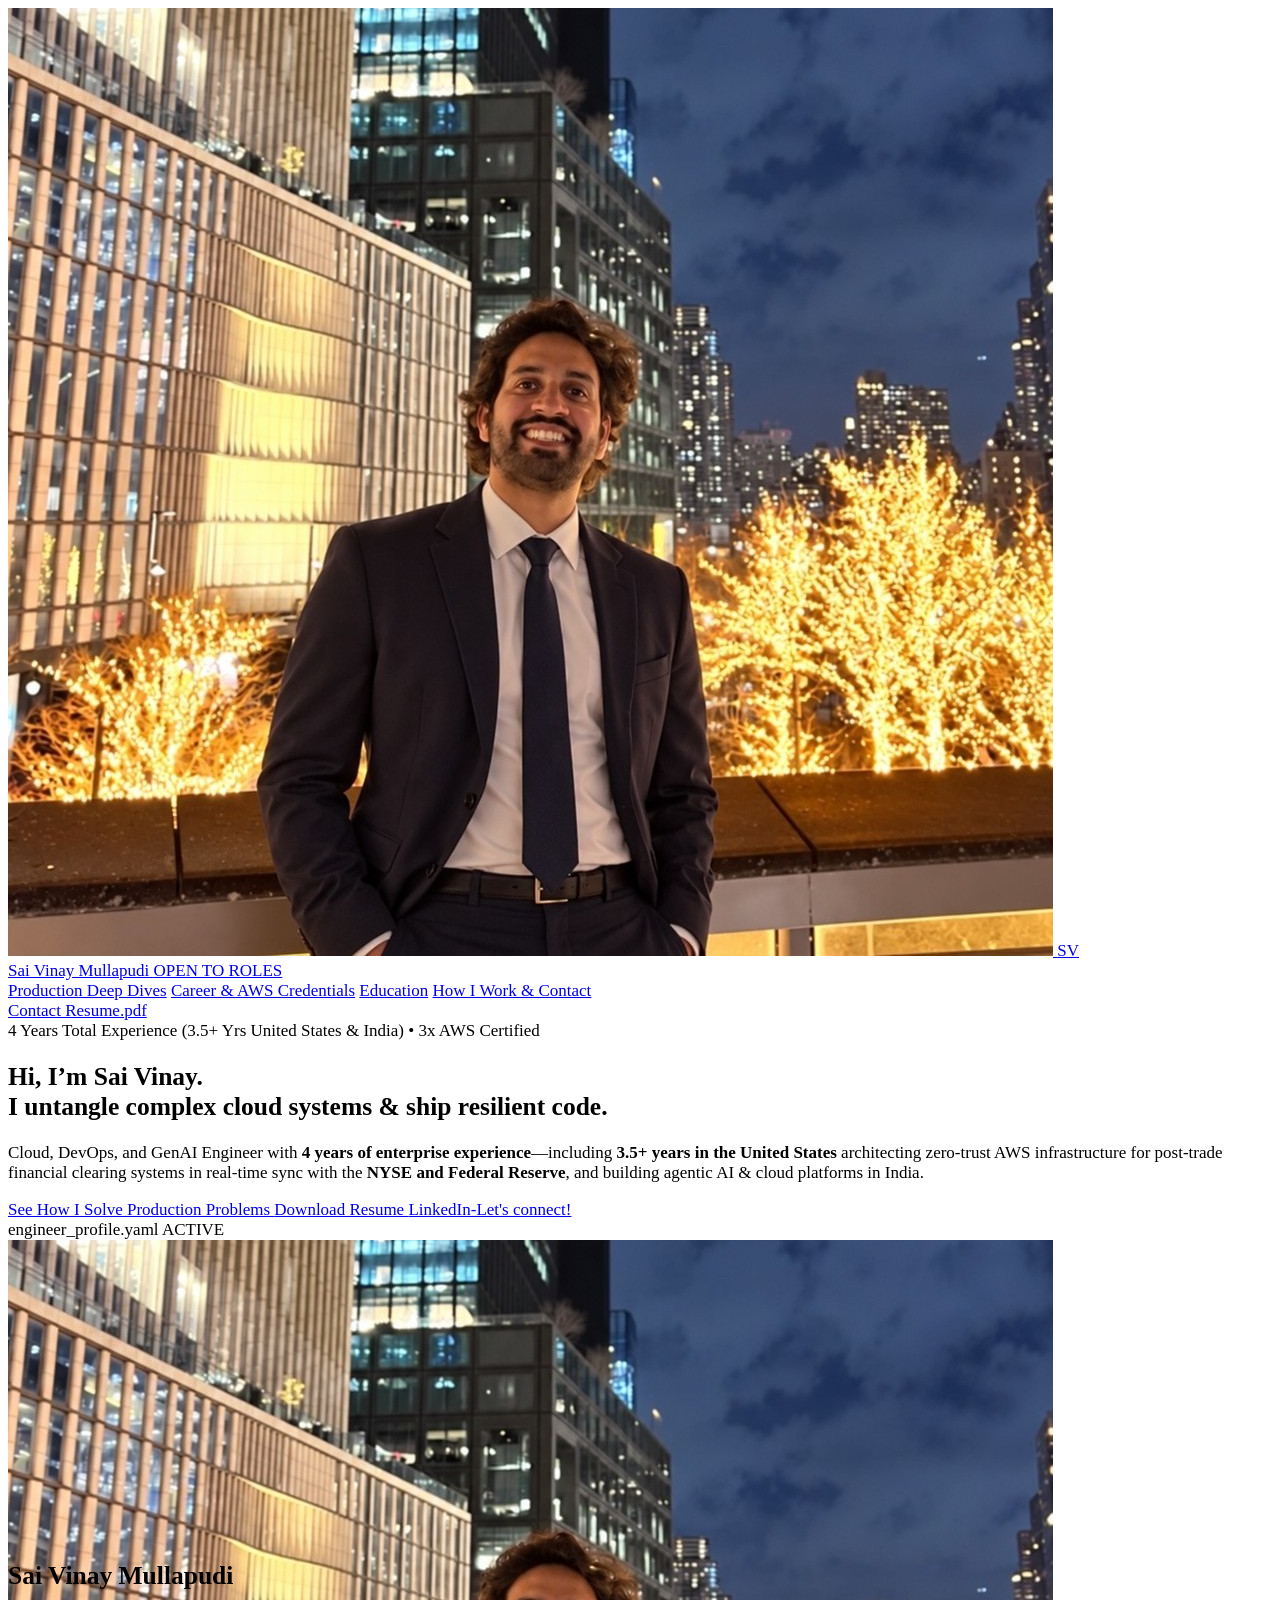
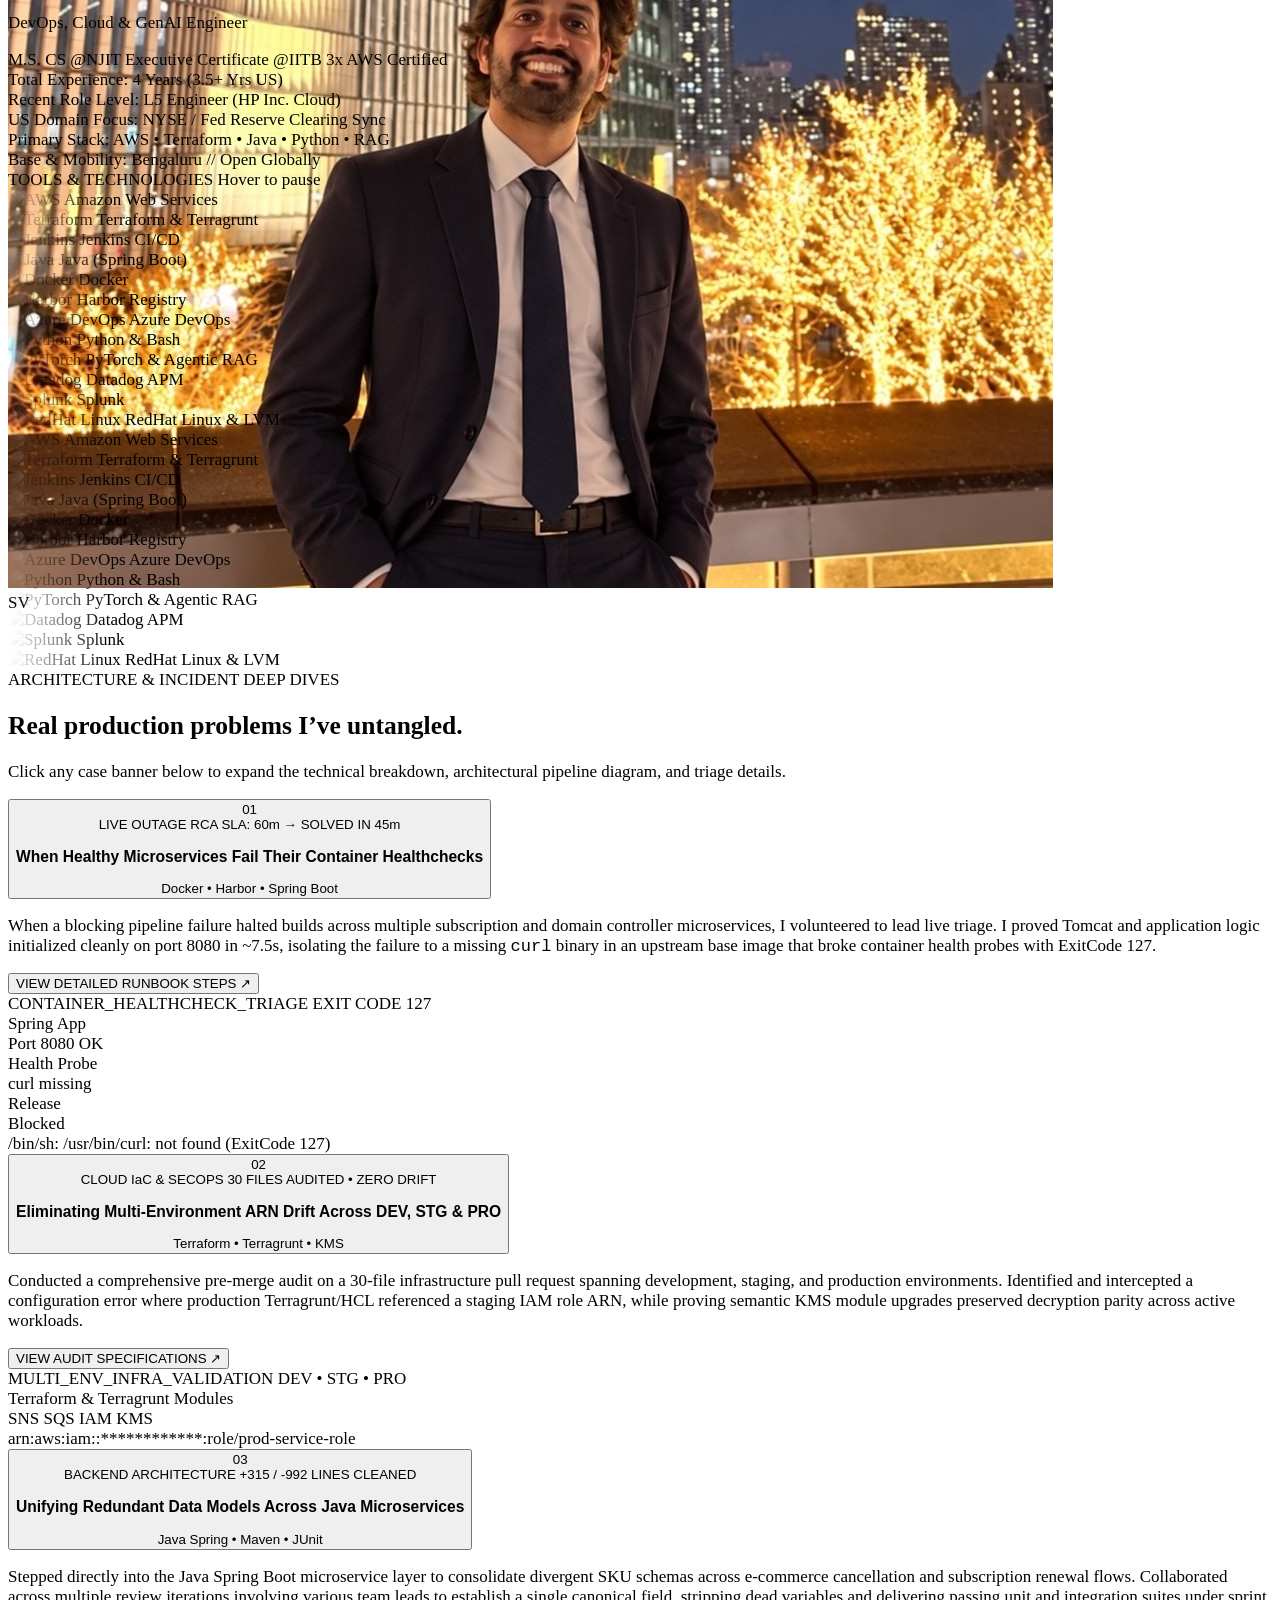
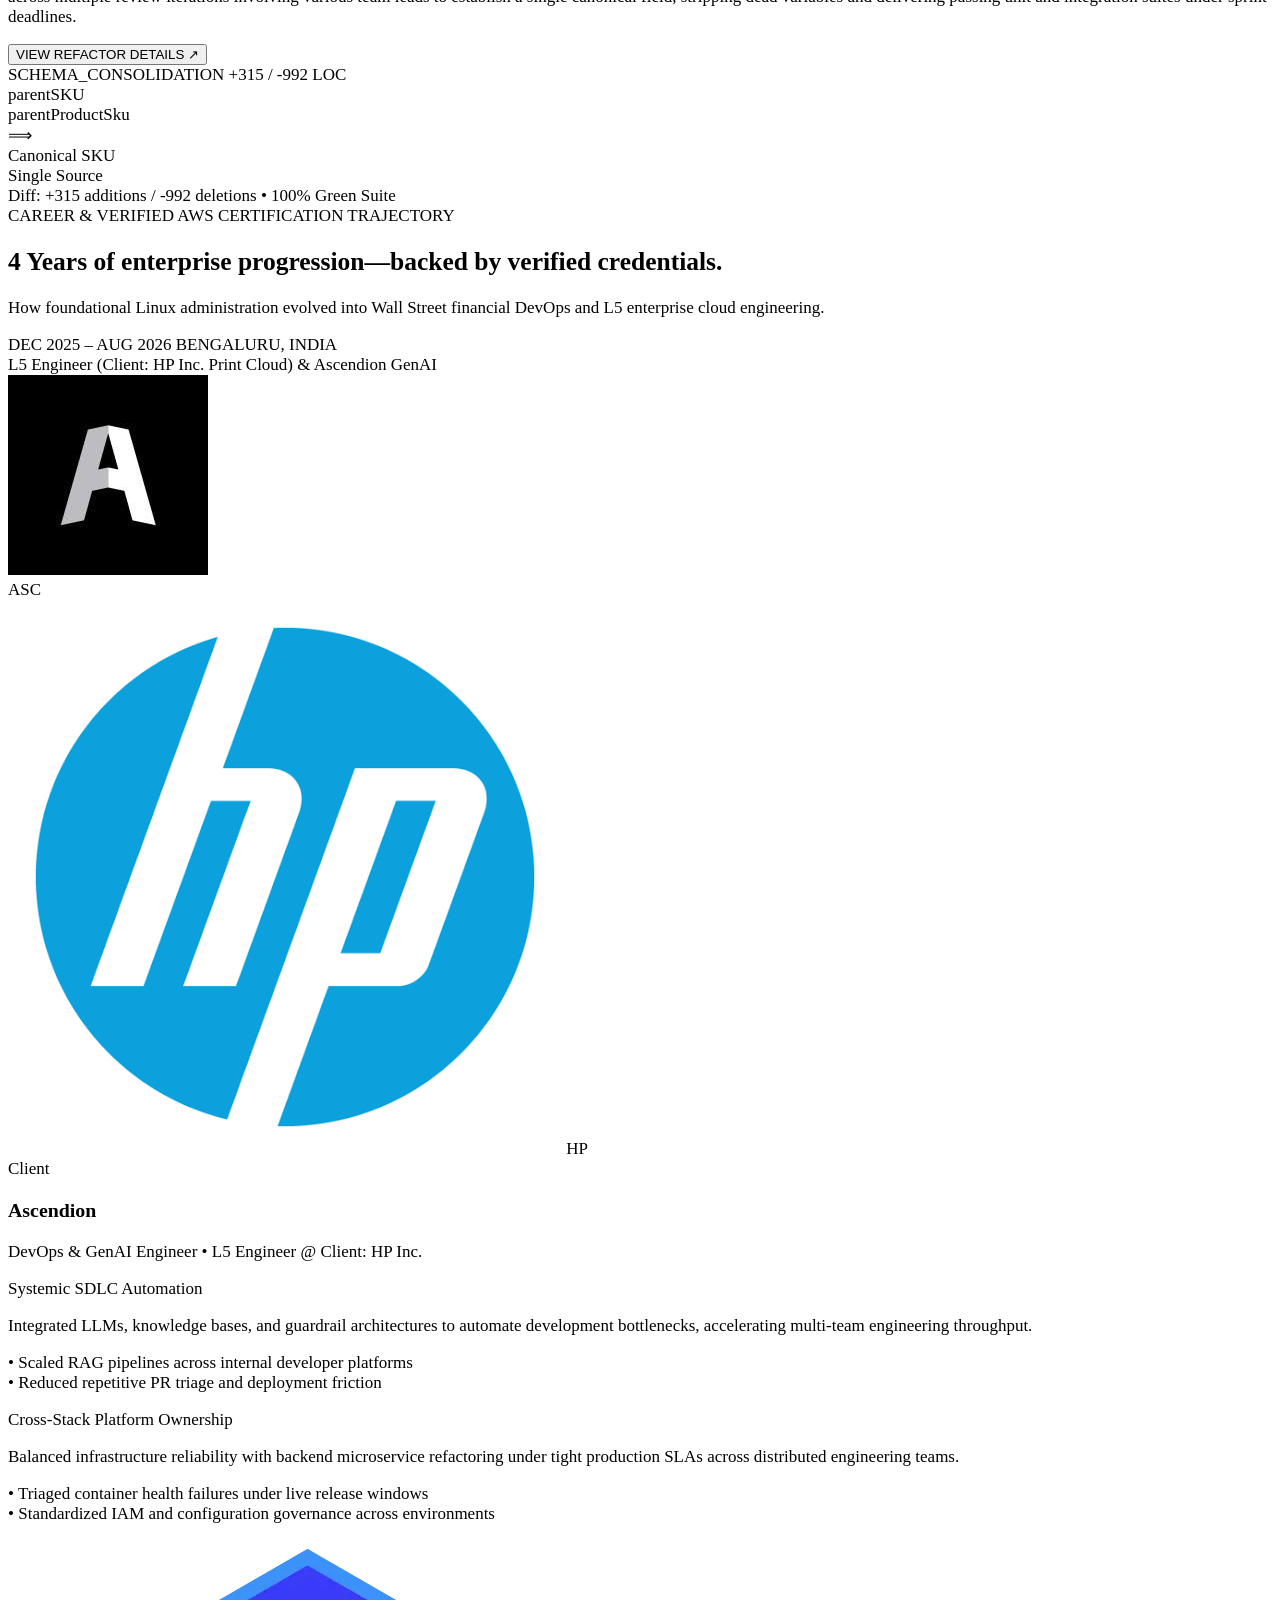
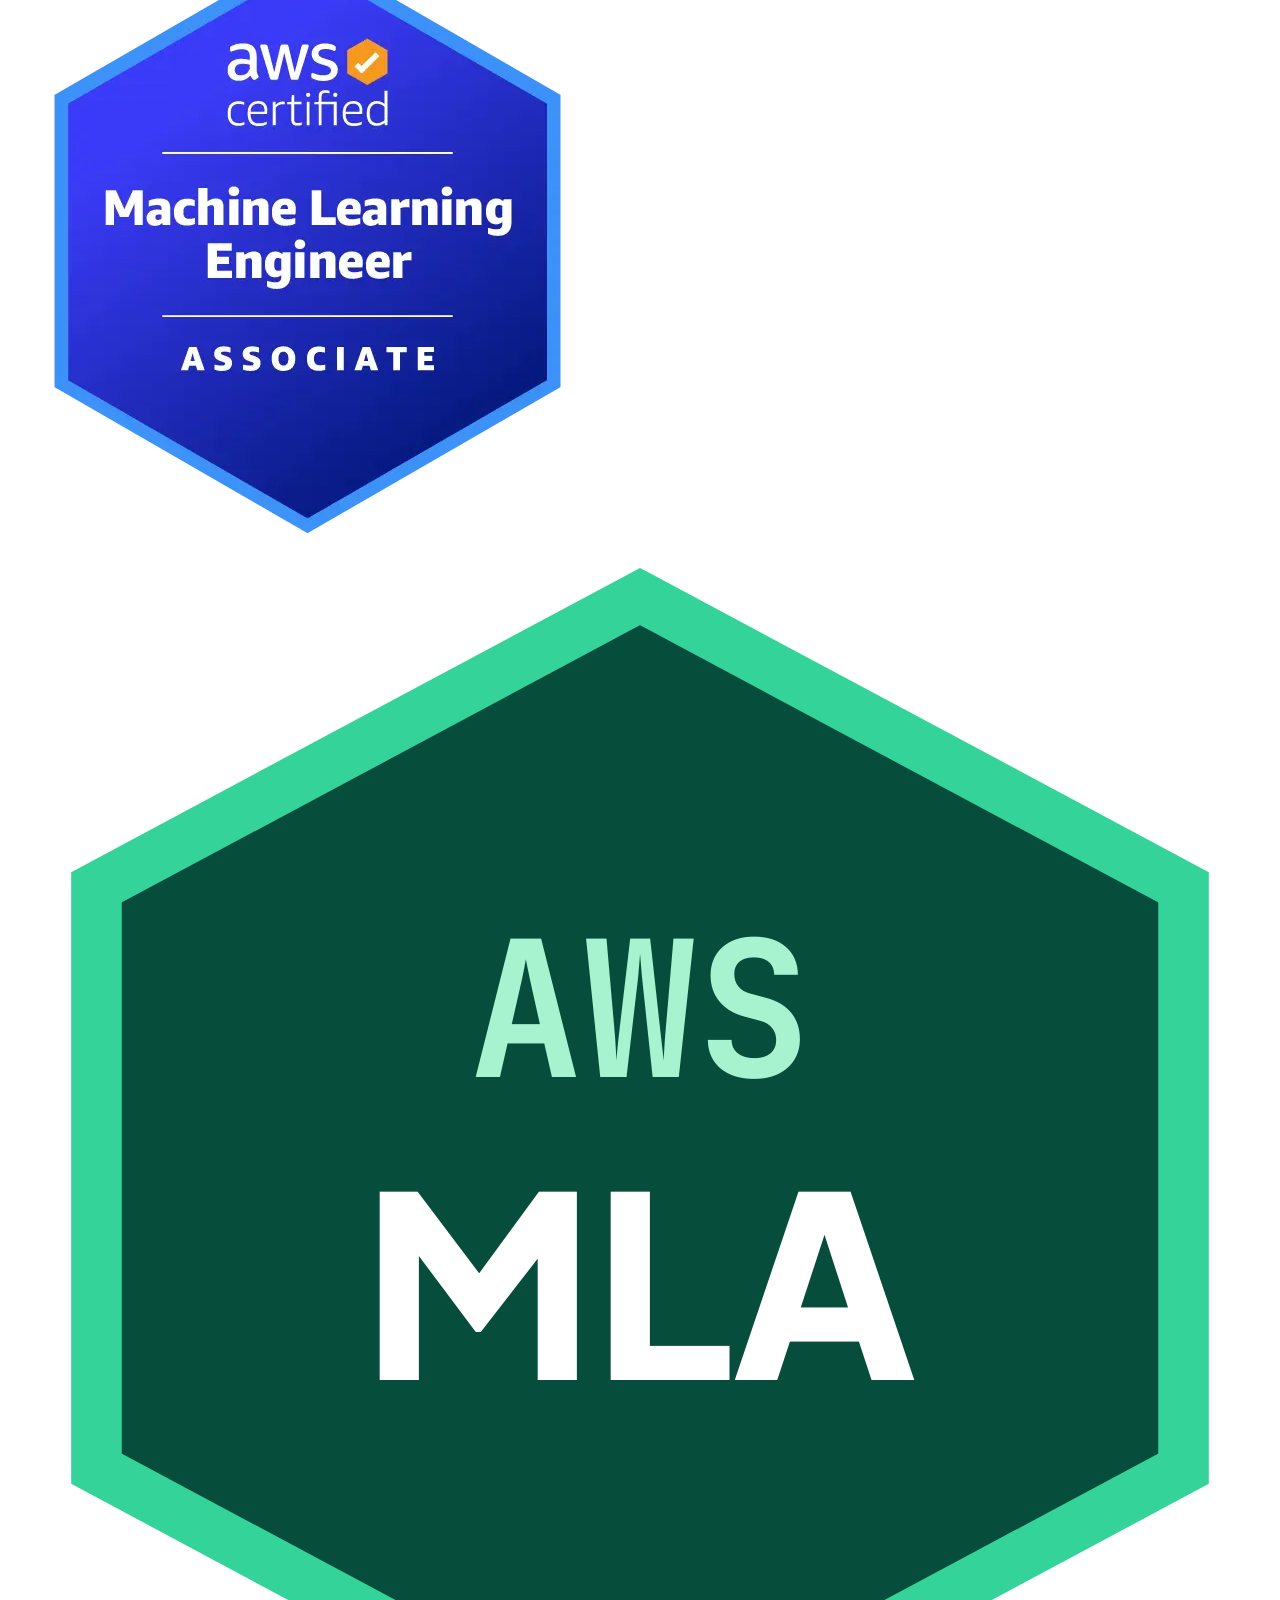
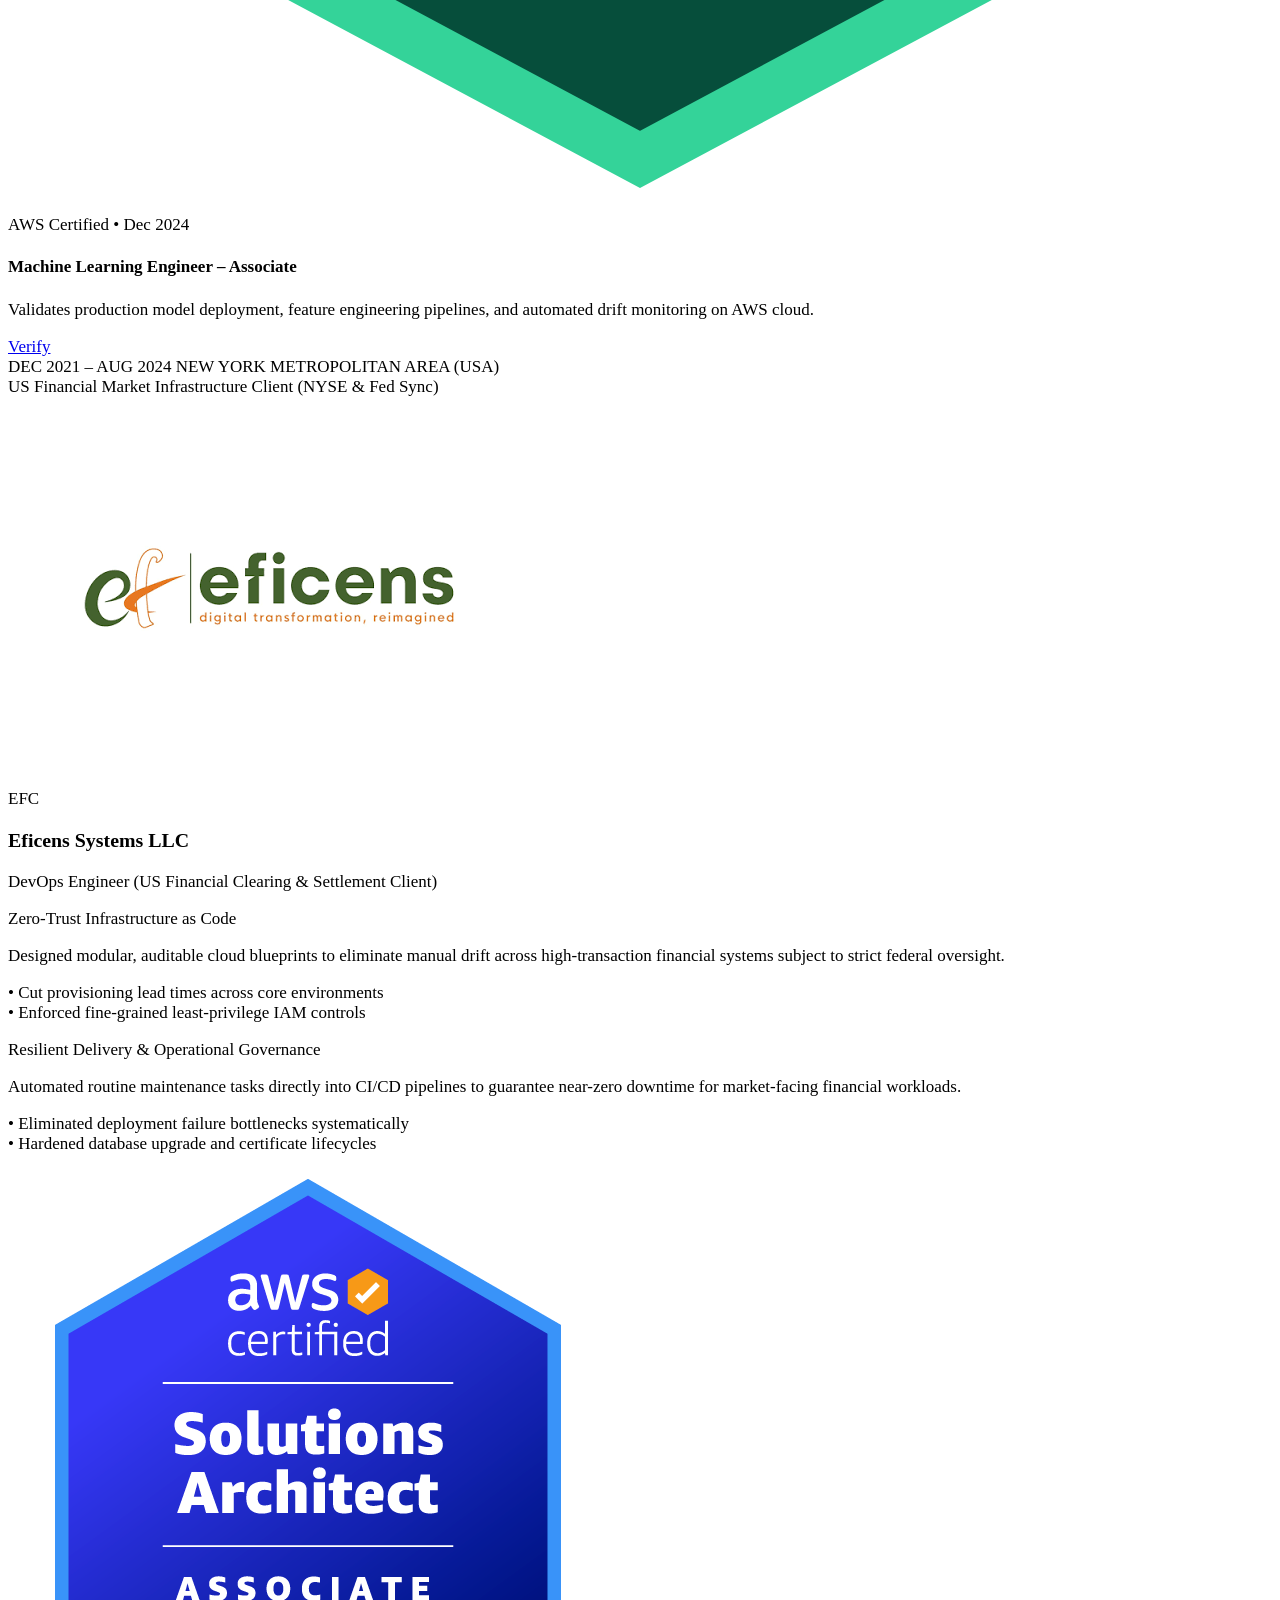
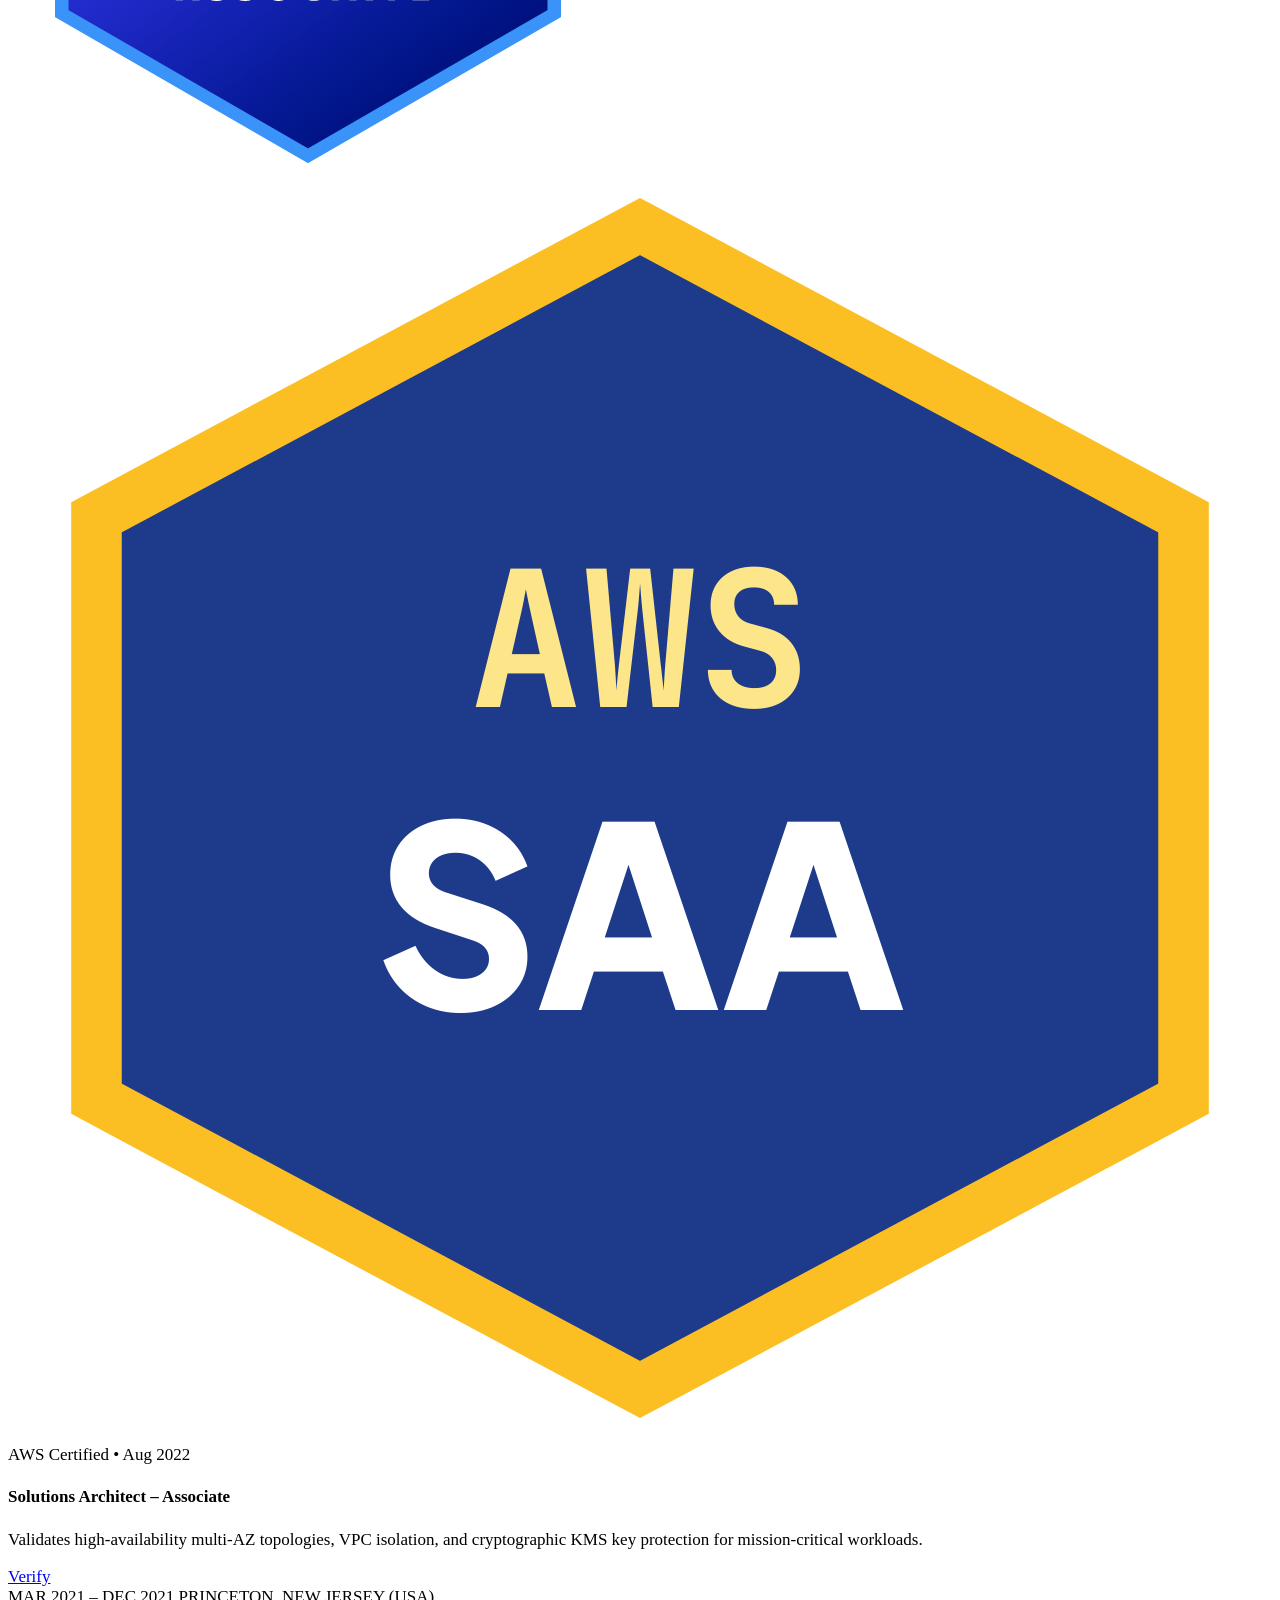
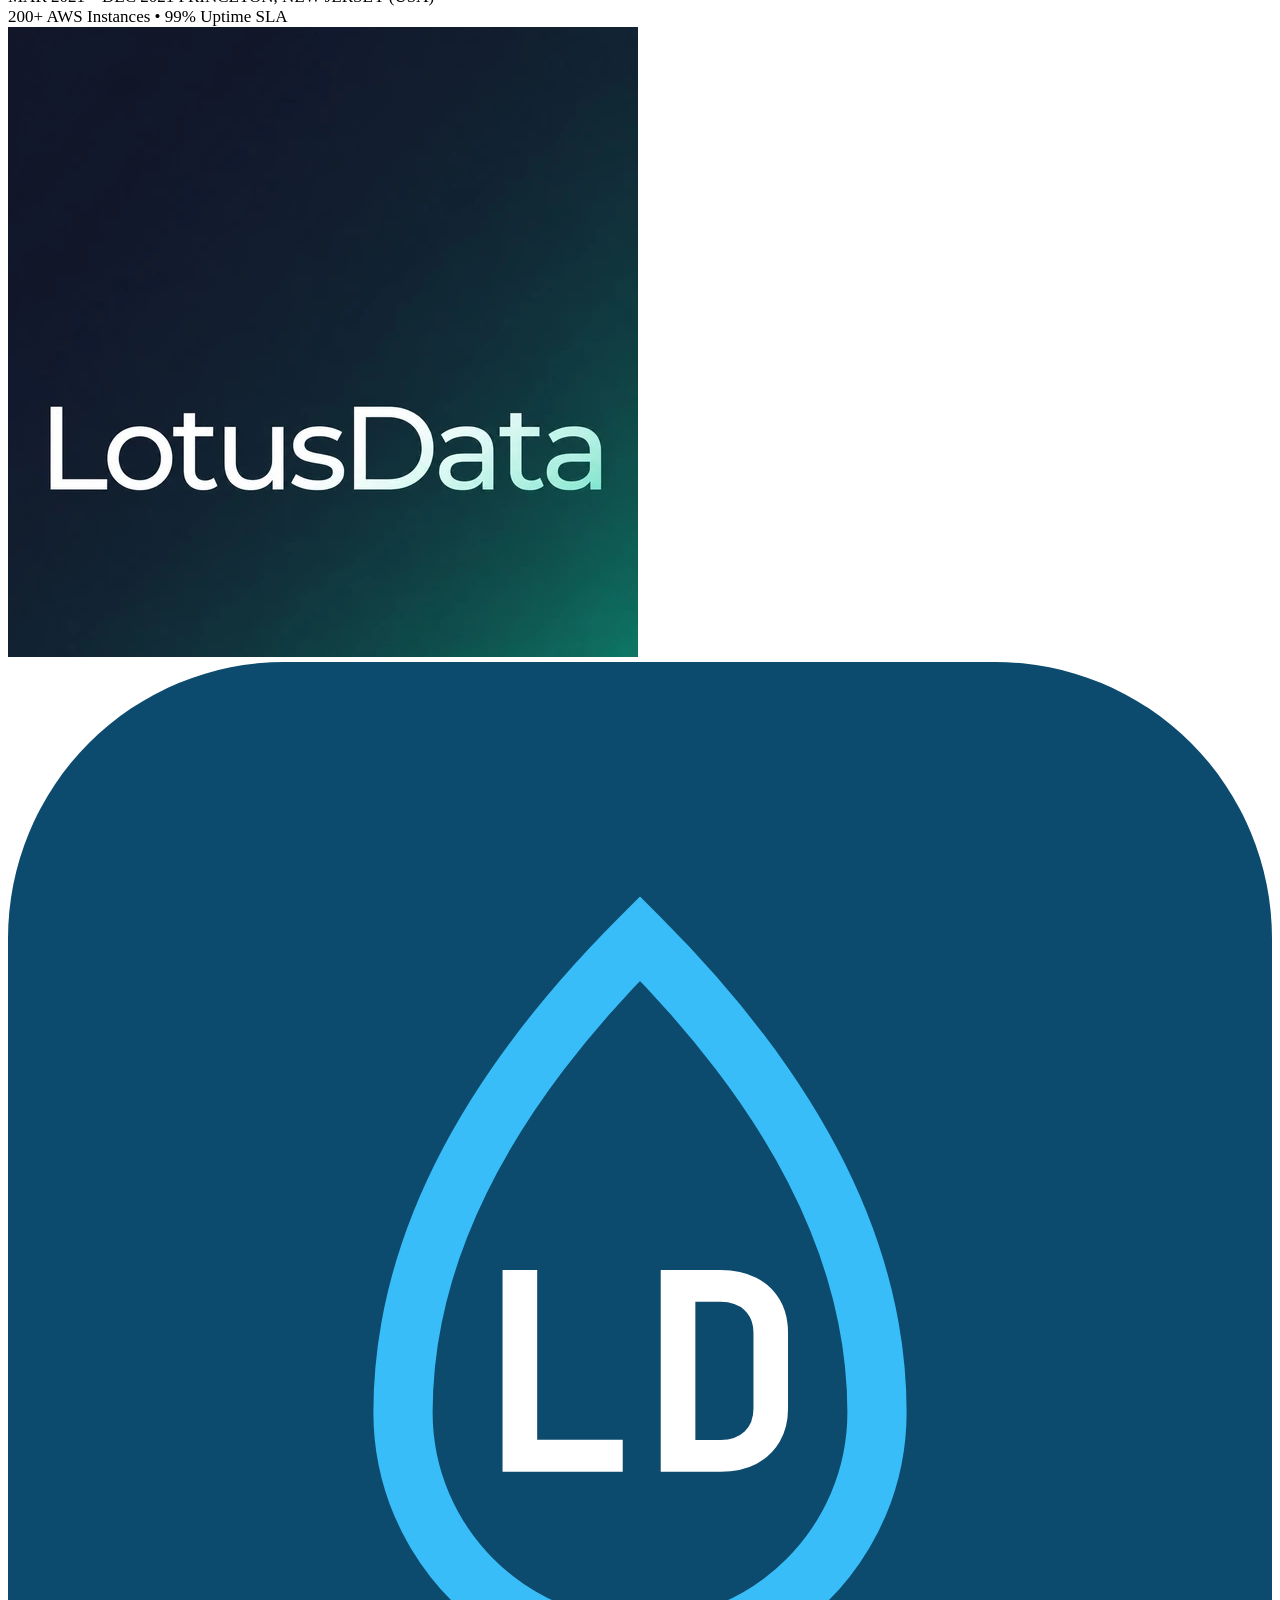
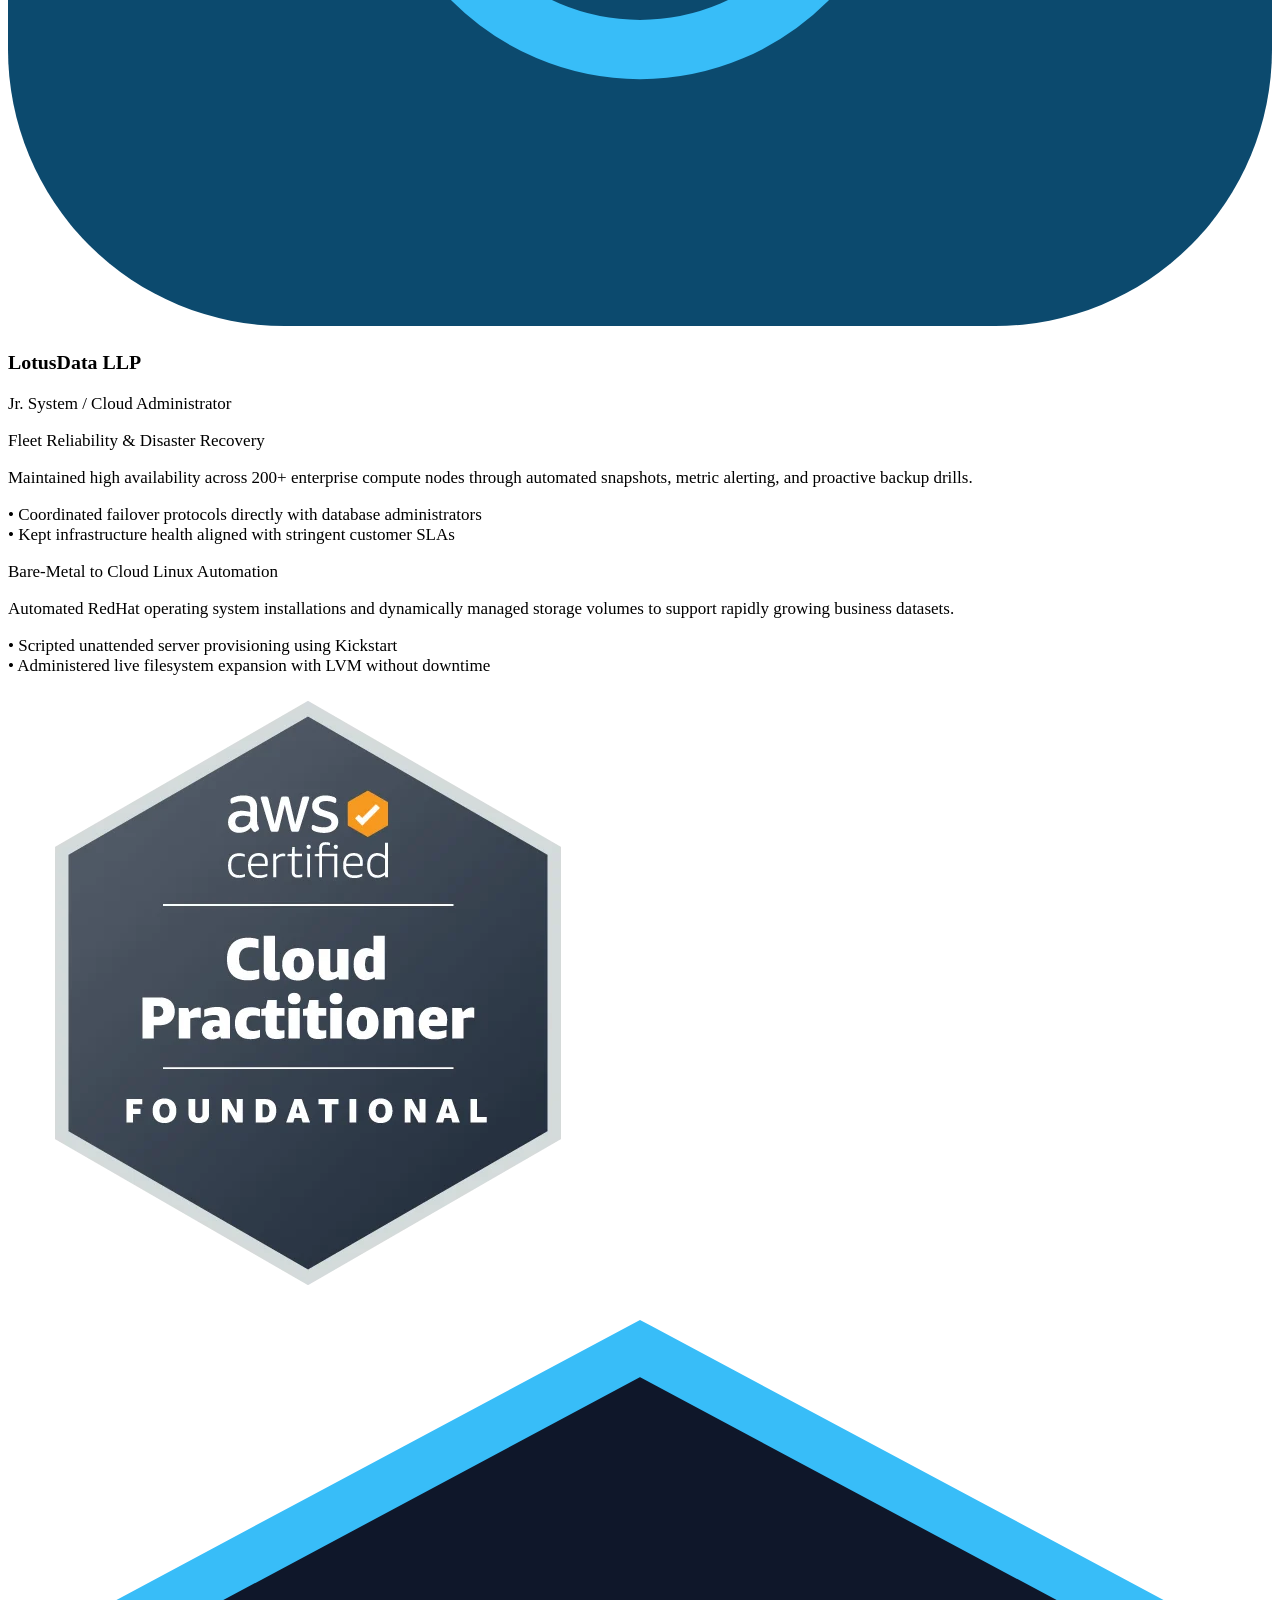
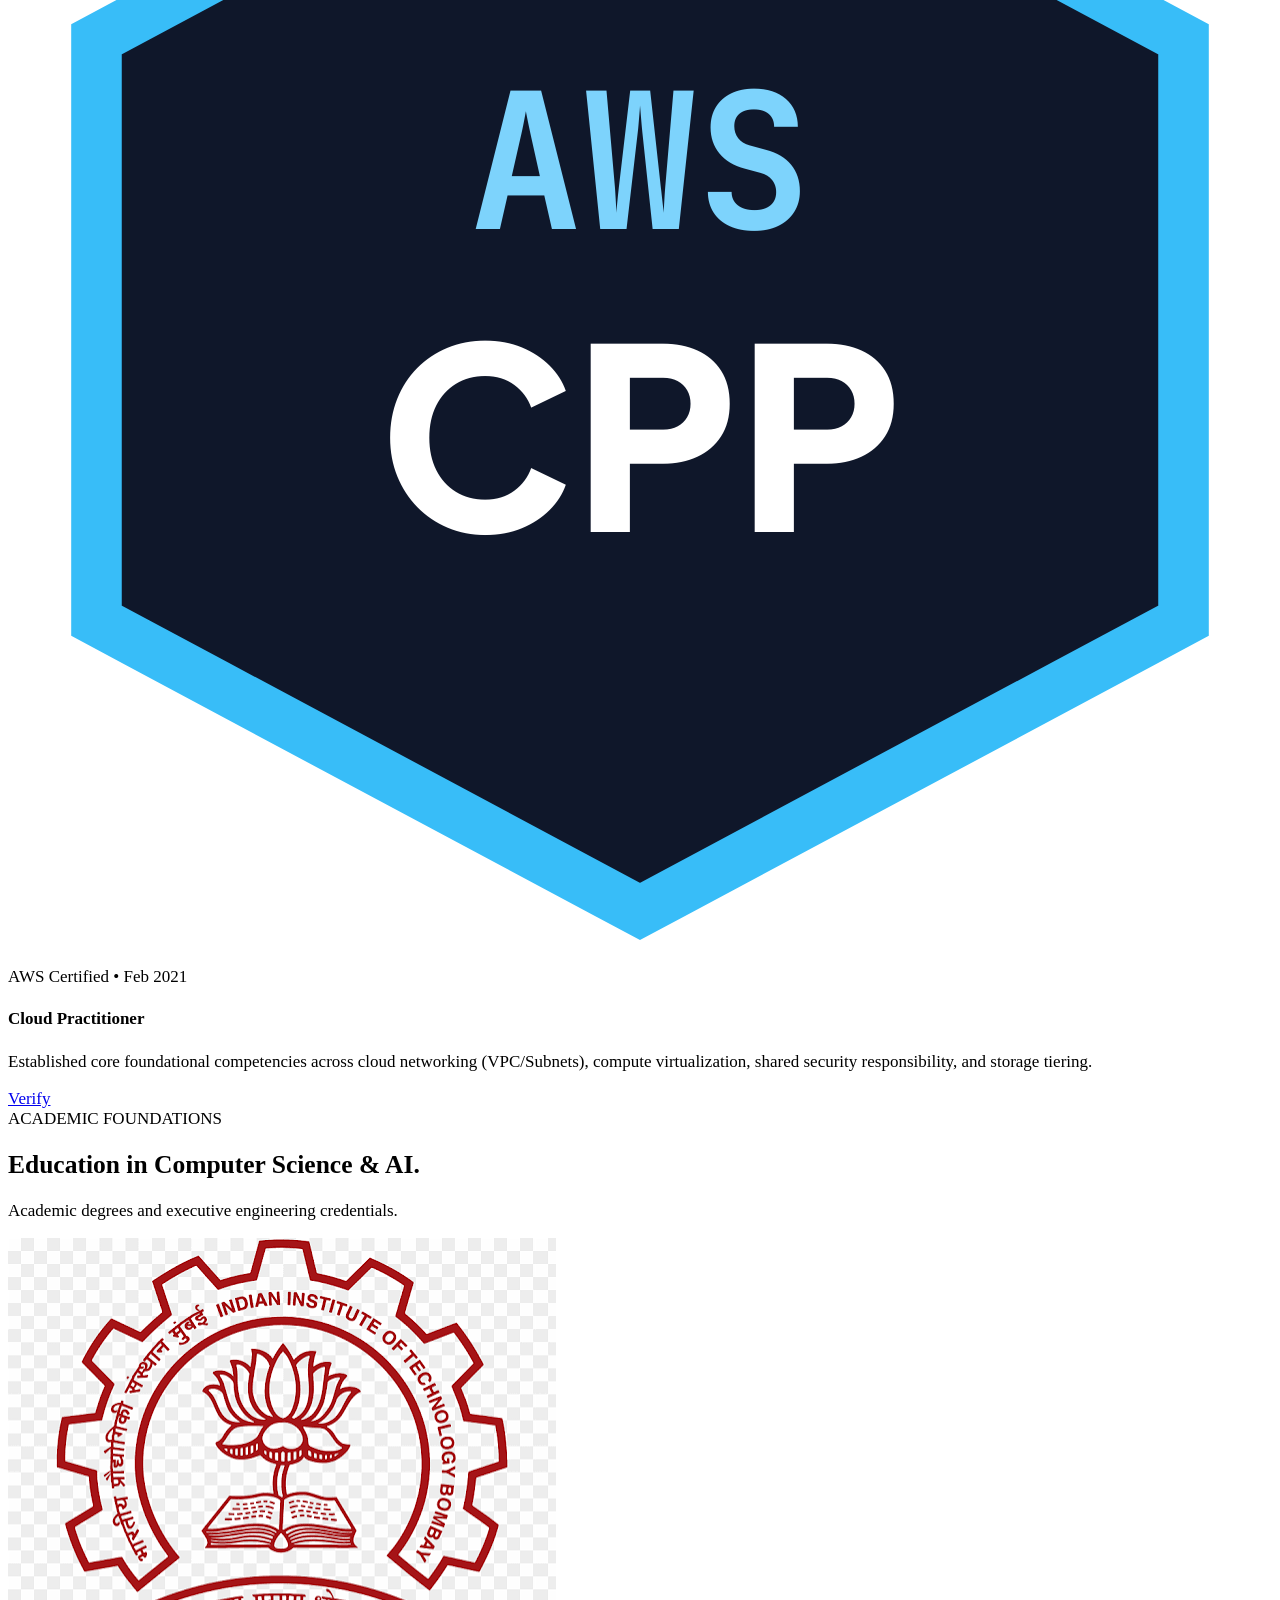
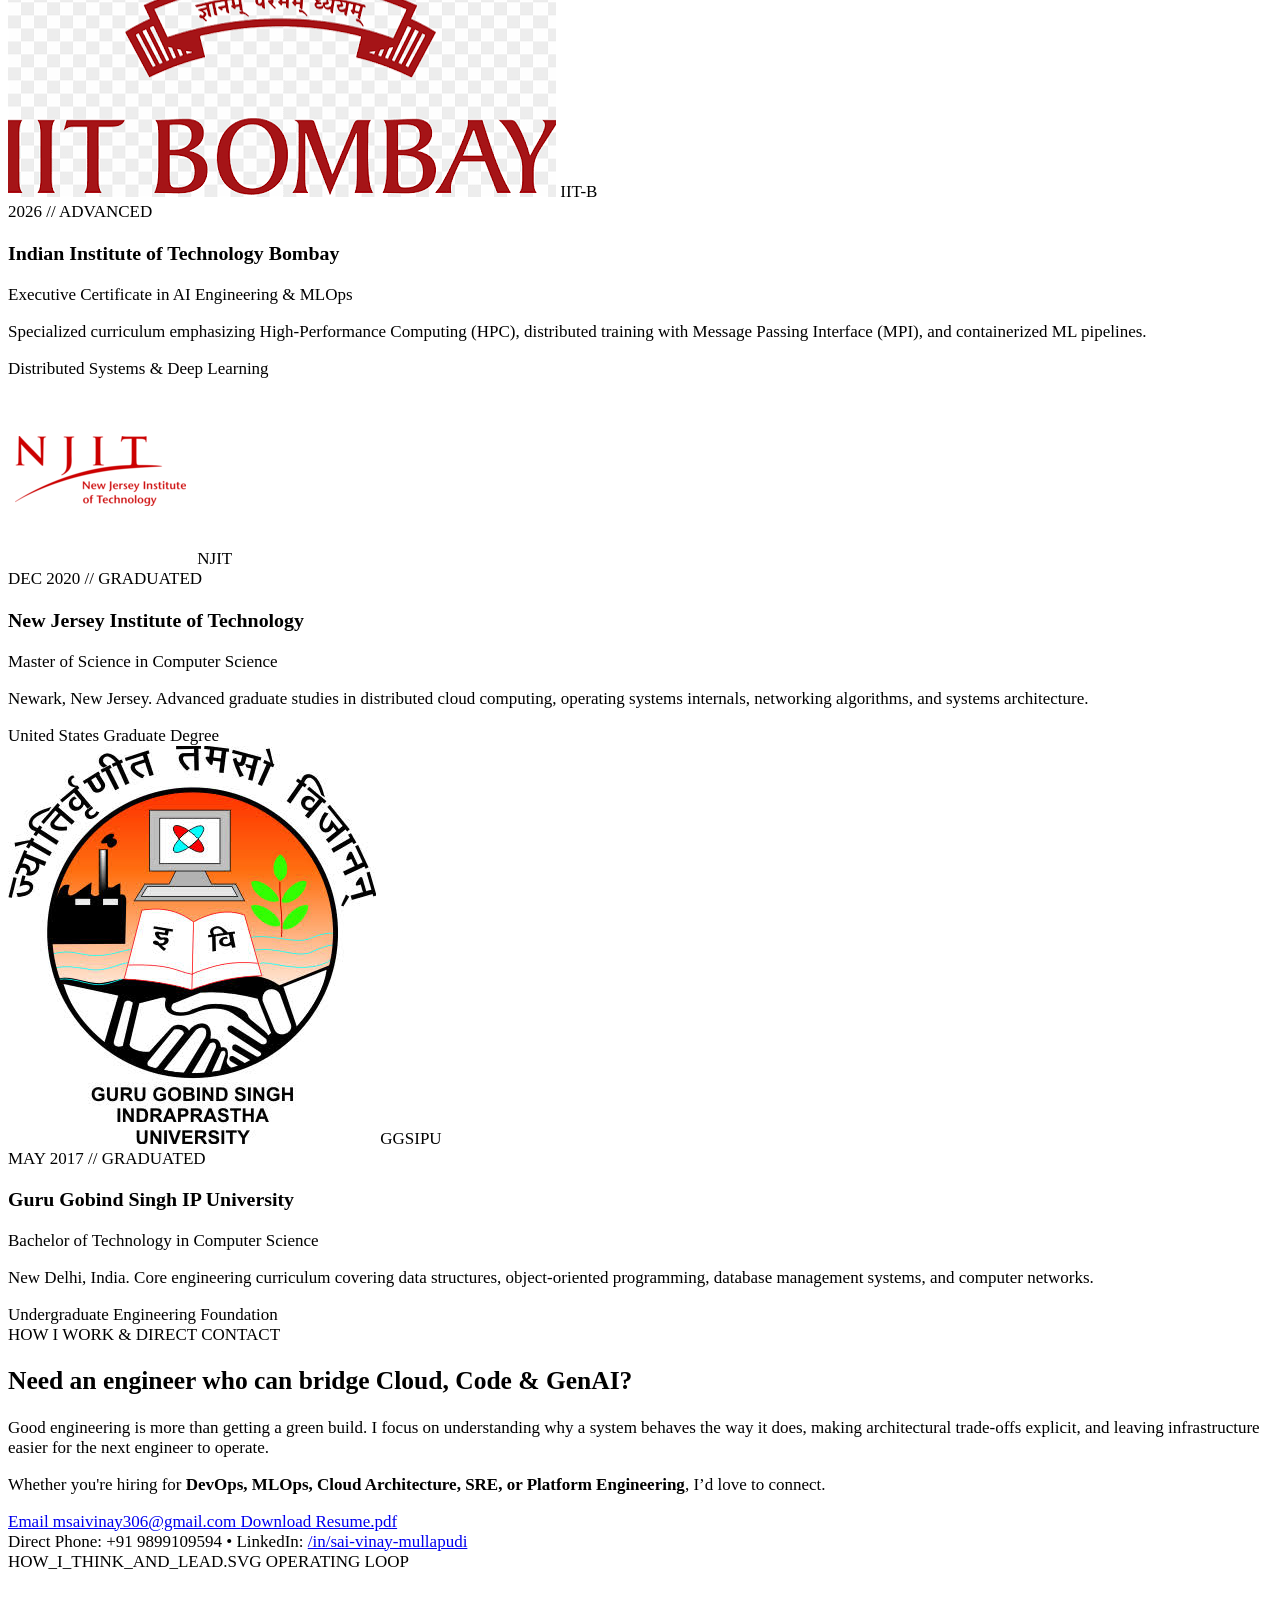
==== index.html @ c1c5177d "minor changes" ====
<!DOCTYPE html>
<html lang="en" class="scroll-smooth">
<head>
  <meta charset="UTF-8">
  <meta name="viewport" content="width=device-width, initial-scale=1.0">
  <title>Sai Vinay Mullapudi | Cloud, DevOps & GenAI Engineer</title>
  <meta name="description" content="Portfolio of Sai Vinay Mullapudi — 4 Years Enterprise Experience (3.5+ Yrs US & India) across Cloud Architecture, DevOps, Java Microservices, and Agentic GenAI.">
  
  <!-- Tailwind CSS CDN -->
  <script src="https://cdn.tailwindcss.com"></script>
  <!-- Google Fonts: Plus Jakarta Sans & JetBrains Mono -->
  <link rel="preconnect" href="https://fonts.googleapis.com">
  <link rel="preconnect" href="https://fonts.gstatic.com" crossorigin>
  <link href="https://fonts.googleapis.com/css2?family=JetBrains+Mono:wght@400;500;600;700&family=Plus+Jakarta+Sans:wght@400;500;600;700;800&display=swap" rel="stylesheet">
  <!-- Lucide Icons -->
  <script src="https://unpkg.com/lucide@latest"></script>

  <script>
    tailwind.config = {
      darkMode: 'class',
      theme: {
        extend: {
          colors: {
            carbon: {
              950: '#06080e',
              900: '#0a0e17',
              850: '#101624',
              800: '#161f33',
              700: '#222f49',
              600: '#314161'
            },
            amber: {
              400: '#fbbf24',
              500: '#f59e0b',
              600: '#d97706'
            }
          },
          fontFamily: {
            sans: ['Plus Jakarta Sans', 'system-ui', 'sans-serif'],
            mono: ['JetBrains Mono', 'monospace'],
          },
          animation: {
            'marquee': 'marquee 42s linear infinite',
            'pulse-subtle': 'pulse 3s cubic-bezier(0.4, 0, 0.6, 1) infinite',
          },
          keyframes: {
            marquee: {
              '0%': { transform: 'translateX(0%)' },
              '100%': { transform: 'translateX(-50%)' },
            }
          }
        }
      }
    }

    // Smart Asset Resolver: Tries multiple extensions & folders in assets/ automatically
    function resolveAsset(imgEl, baseName) {
      const candidates = [
        `assets/${baseName}.png`,
        `assets/${baseName}.jpg`,
        `assets/${baseName}.jpeg`,
        `assets/${baseName}.webp`,
        `assets/${baseName}.svg`,
        `assets/logos/${baseName}.png`,
        `assets/logos/${baseName}.jpg`,
        `assets/logos/${baseName}.jpeg`,
        `assets/logos/${baseName}.webp`,
        `assets/logos/${baseName}.svg`,
        `assets/badges/${baseName}.png`,
        `assets/badges/${baseName}.jpg`,
        `assets/badges/${baseName}.jpeg`,
        `assets/badges/${baseName}.webp`,
        `assets/badges/${baseName}.svg`
      ];
      let idx = parseInt(imgEl.dataset.tryIdx || '0', 10);
      if (idx < candidates.length) {
        imgEl.dataset.tryIdx = String(idx + 1);
        imgEl.src = candidates[idx];
      } else {
        imgEl.style.display = 'none';
        if (imgEl.nextElementSibling) {
          imgEl.nextElementSibling.style.display = 'flex';
        }
      }
    }
  </script>

  <style>
    html {
      font-size: 17px;
    }
    
    .bg-grid-pattern {
      background-size: 36px 36px;
      background-image: 
        linear-gradient(to right, rgba(255, 255, 255, 0.03) 1px, transparent 1px),
        linear-gradient(to bottom, rgba(255, 255, 255, 0.03) 1px, transparent 1px);
    }
    
    .hero-glow {
      background: radial-gradient(circle at 50% 0%, rgba(245, 158, 11, 0.11) 0%, rgba(59, 130, 246, 0.06) 45%, transparent 70%);
    }

    .mask-marquee {
      mask-image: linear-gradient(to right, transparent, black 8%, black 92%, transparent);
      -webkit-mask-image: linear-gradient(to right, transparent, black 8%, black 92%, transparent);
    }

    .marquee-container:hover .marquee-track {
      animation-play-state: paused;
    }
  </style>
</head>

<body class="bg-carbon-900 text-slate-200 font-sans selection:bg-amber-500/20 selection:text-amber-400 min-h-screen relative overflow-x-hidden leading-relaxed">

  <!-- Ambient Grid & Lighting -->
  <div class="fixed inset-0 bg-grid-pattern pointer-events-none z-0"></div>
  <div class="fixed top-0 left-1/2 -translate-x-1/2 w-[1200px] h-[600px] hero-glow pointer-events-none z-0"></div>

  <!-- STICKY NAVIGATION -->
  <header class="sticky top-0 z-50 backdrop-blur-md bg-carbon-900/85 border-b border-carbon-700/70">
    <div class="max-w-7xl mx-auto px-4 sm:px-6 lg:px-8 h-20 flex items-center justify-between">
      
      <a href="#home" class="flex items-center gap-3.5 group">
        <div class="w-10 h-10 rounded-lg bg-carbon-800 border border-amber-500/50 overflow-hidden flex items-center justify-center text-amber-400 font-mono font-bold text-base group-hover:border-amber-400 transition-colors">
          <img src="assets/sai-vinay.png" alt="Sai Vinay Mullapudi" class="w-full h-full object-cover" onerror="resolveAsset(this, 'sai-vinay')">
          <span class="hidden items-center justify-center">SV</span>
        </div>
        <div class="flex flex-col">
          <span class="text-base font-bold tracking-tight text-white group-hover:text-amber-400 transition-colors">Sai Vinay Mullapudi</span>
          <span class="text-xs font-mono text-emerald-400 flex items-center gap-1.5">
            <span class="w-2 h-2 rounded-full bg-emerald-400 animate-pulse-subtle"></span>
             OPEN TO ROLES
          </span>
        </div>
      </a>

      <nav class="hidden lg:flex items-center gap-8 text-sm font-semibold text-slate-300">
        <a href="#case-studies" class="hover:text-amber-400 transition-colors">Production Deep Dives</a>
        <a href="#journey" class="hover:text-amber-400 transition-colors">Career &amp; AWS Credentials</a>
        <a href="#education" class="hover:text-amber-400 transition-colors">Education</a>
        <a href="#contact" class="hover:text-amber-400 transition-colors">How I Work &amp; Contact</a>
      </nav>

      <div class="flex items-center gap-3">
        <a href="mailto:msaivinay306@gmail.com" class="hidden sm:inline-flex items-center gap-2 px-4 py-2 rounded-lg text-sm font-mono bg-carbon-800 hover:bg-carbon-700 text-slate-200 border border-carbon-600 hover:border-amber-400 transition-all">
          <i data-lucide="mail" class="w-4 h-4 text-amber-400"></i>
          Contact
        </a>
        <a href="assets/Sai-Vinay-Mullapudi.pdf" target="_blank" rel="noopener noreferrer" download="Sai-Vinay-Mullapudi-Resume.pdf" class="inline-flex items-center gap-2 px-4 py-2 rounded-lg text-sm font-mono font-bold bg-amber-500 hover:bg-amber-400 text-carbon-950 transition-all shadow-[0_0_20px_rgba(245,158,11,0.25)]">
          <i data-lucide="file-down" class="w-4 h-4"></i>
          Resume.pdf
        </a>
      </div>
    </div>
  </header>

  <main id="home" class="relative z-10">

    <!-- HERO SECTION -->
    <section class="max-w-7xl mx-auto px-4 sm:px-6 lg:px-8 pt-14 pb-16 lg:pt-20 lg:pb-20">
      <div class="grid grid-cols-1 lg:grid-cols-12 gap-12 items-center">
        
        <div class="lg:col-span-7 space-y-6">
          <div class="inline-flex flex-wrap items-center gap-2 px-3.5 py-1.5 rounded-full bg-amber-500/10 border border-amber-500/30 text-amber-400 text-xs font-mono">
            <i data-lucide="globe-2" class="w-4 h-4"></i>
            4 Years Total Experience (3.5+ Yrs United States &amp; India) • 3x AWS Certified
          </div>

          <h1 class="text-4xl sm:text-5xl lg:text-6xl font-extrabold text-white tracking-tight leading-[1.12]">
            Hi, I’m Sai Vinay.<br>
            I untangle complex cloud systems &amp; <span class="text-amber-400">ship resilient code.</span>
          </h1>

          <p class="text-slate-300 text-lg leading-relaxed max-w-2xl">
            Cloud, DevOps, and GenAI Engineer with <strong class="text-white">4 years of enterprise experience</strong>—including <strong class="text-amber-300">3.5+ years in the United States</strong> architecting zero-trust AWS infrastructure for post-trade financial clearing systems in real-time sync with the <strong class="text-white">NYSE and Federal Reserve</strong>, and building agentic AI &amp; cloud platforms in India.
          </p>

          <div class="flex flex-wrap items-center gap-4 pt-3">
            <a href="#case-studies" class="px-6 py-3.5 rounded-xl text-base font-bold bg-amber-500 hover:bg-amber-400 text-carbon-950 flex items-center gap-2 transition-all shadow-[0_0_25px_rgba(245,158,11,0.3)]">
              See How I Solve Production Problems <i data-lucide="arrow-down-right" class="w-5 h-5"></i>
            </a>
            <a href="assets/Sai-Vinay-Mullapudi.pdf" target="_blank" rel="noopener noreferrer" download="Sai-Vinay-Mullapudi-Resume.pdf" class="px-5 py-3.5 rounded-xl text-base font-mono bg-carbon-850 hover:bg-carbon-800 text-white border border-amber-500/40 flex items-center gap-2 transition-colors">
              <i data-lucide="file-text" class="w-4 h-4 text-amber-400"></i> Download Resume
            </a>
            <a href="https://linkedin.com/in/sai-vinay-mullapudi" target="_blank" rel="noopener noreferrer" class="px-4 py-3.5 rounded-xl text-base font-mono bg-carbon-850 hover:bg-carbon-800 text-slate-200 border border-carbon-700 flex items-center gap-2 transition-colors">
              <i data-lucide="linkedin" class="w-4 h-4 text-amber-400"></i> LinkedIn-Let's connect!
            </a>
          </div>
        </div>

        <!-- Engineer Telemetry & 100px x 100px Photo Card -->
        <div class="lg:col-span-5">
          <div class="rounded-2xl bg-carbon-850 border border-carbon-700 shadow-2xl overflow-hidden">
            <div class="bg-carbon-800 px-5 py-3 border-b border-carbon-700 flex items-center justify-between">
              <div class="flex items-center gap-2">
                <span class="w-3 h-3 rounded-full bg-red-500/80"></span>
                <span class="w-3 h-3 rounded-full bg-amber-500/80"></span>
                <span class="w-3 h-3 rounded-full bg-emerald-500/80"></span>
              </div>
              <span class="font-mono text-xs text-slate-400">engineer_profile.yaml</span>
              <span class="font-mono text-xs text-emerald-400">ACTIVE</span>
            </div>

            <div class="p-6 space-y-5">
              <!-- Exact 100px x 100px Portrait Photo (sai-vinay from assets) -->
              <div class="flex flex-col sm:flex-row items-center gap-4 pb-5 border-b border-carbon-700/80 text-center sm:text-left">
                <div style="width: 300px; height: 300px;" class="w-[300px] h-[300px] rounded-2xl bg-carbon-800 border-2 border-amber-500/60 overflow-hidden shrink-0 flex items-center justify-center shadow-xl">
                  <img src="assets/sai-vinay.png" alt="Sai Vinay Mullapudi" class="w-full h-full object-cover" onerror="resolveAsset(this, 'sai-vinay')">
                  <div class="hidden w-full h-full bg-gradient-to-br from-amber-500/20 to-blue-500/20 items-center justify-center font-mono font-bold text-2xl text-amber-400">
                    SV
                  </div>
                </div>
                <div class="space-y-1.5">
                  <h2 class="text-2xl font-extrabold text-white">Sai Vinay Mullapudi</h2>
                  <p class="text-sm text-amber-400 font-mono font-semibold">DevOps, Cloud &amp; GenAI Engineer</p>
                  <div class="flex flex-wrap justify-center sm:justify-start items-center gap-1.5 pt-1 text-[11px] font-mono text-slate-300">
                    <span class="px-2 py-0.5 rounded bg-carbon-800 border border-carbon-600">M.S. CS @NJIT</span>
                    <span class="px-2 py-0.5 rounded bg-amber-500/15 border border-amber-500/30 text-amber-300">Executive Certificate @IITB</span>
                    <span class="px-2 py-0.5 rounded bg-emerald-500/15 border border-emerald-500/30 text-emerald-300">3x AWS Certified</span>
                  </div>
                </div>
              </div>

              <!-- Telemetry Rows -->
              <div class="space-y-2 font-mono text-[11.5px]">
                <div class="flex justify-between py-1 border-b border-carbon-800">
                  <span class="text-slate-400">Total Experience:</span>
                  <span class="text-white font-semibold">4 Years (3.5+ Yrs US)</span>
                </div>
                <div class="flex justify-between py-1 border-b border-carbon-800">
                  <span class="text-slate-400">Recent Role Level:</span>
                  <span class="text-amber-400 font-semibold">L5 Engineer (HP Inc. Cloud)</span>
                </div>
                <div class="flex justify-between py-1 border-b border-carbon-800">
                  <span class="text-slate-400">US Domain Focus:</span>
                  <span class="text-white">NYSE / Fed Reserve Clearing Sync</span>
                </div>
                <div class="flex justify-between py-1 border-b border-carbon-800">
                  <span class="text-slate-400">Primary Stack:</span>
                  <span class="text-emerald-400">AWS • Terraform • Java • Python • RAG</span>
                </div>
                <div class="flex justify-between py-0.5">
                  <span class="text-slate-400">Base &amp; Mobility:</span>
                  <span class="text-white">Bengaluru // Open Globally</span>
                </div>
              </div>
            </div>
          </div>
        </div>

      </div>
    </section>

    <!-- TECH STACK MARQUEE -->
    <section id="stack" class="py-8 bg-carbon-950/80 border-y border-carbon-700/70 overflow-hidden">
      <div class="max-w-7xl mx-auto px-4 mb-4 flex items-center justify-between">
        <span class="text-xs font-mono uppercase tracking-widest text-slate-400">
           TOOLS &amp; TECHNOLOGIES
        </span>
        <span class="text-xs font-mono text-slate-500 hidden sm:inline">Hover to pause</span>
      </div>

      <div class="marquee-container mask-marquee w-full overflow-hidden">
        <div class="marquee-track flex gap-4 whitespace-nowrap animate-marquee w-max">
          
          <!-- Track 1 (12 Distinct Individual Tool Pills) -->
          <div class="flex items-center gap-4">
            <div class="flex items-center gap-3 px-4 py-2.5 rounded-xl bg-carbon-850 border border-carbon-700 text-sm font-semibold text-slate-200">
              <img src="assets/logos/aws.svg" onerror="this.onerror=null;this.src='https://cdn.jsdelivr.net/gh/devicons/devicon@latest/icons/amazonwebservices/amazonwebservices-plain-wordmark.svg'" alt="AWS" class="w-6 h-6 object-contain">
              Amazon Web Services
            </div>

            <div class="flex items-center gap-3 px-4 py-2.5 rounded-xl bg-carbon-850 border border-carbon-700 text-sm font-semibold text-slate-200">
              <img src="assets/logos/terraform.svg" onerror="this.onerror=null;this.src='https://cdn.simpleicons.org/terraform/844FBA'" alt="Terraform" class="w-5 h-5 object-contain">
              Terraform &amp; Terragrunt
            </div>

            <div class="flex items-center gap-3 px-4 py-2.5 rounded-xl bg-carbon-850 border border-carbon-700 text-sm font-semibold text-slate-200">
              <img src="assets/logos/jenkins.svg" onerror="this.onerror=null;this.src='https://cdn.simpleicons.org/jenkins/D24939'" alt="Jenkins" class="w-5 h-5 object-contain">
              Jenkins CI/CD
            </div>

            <div class="flex items-center gap-3 px-4 py-2.5 rounded-xl bg-carbon-850 border border-carbon-700 text-sm font-semibold text-slate-200">
              <img src="assets/logos/java.svg" onerror="this.onerror=null;this.src='https://cdn.jsdelivr.net/gh/devicons/devicon@latest/icons/java/java-original.svg'" alt="Java" class="w-5 h-5 object-contain">
              Java (Spring Boot)
            </div>

            <div class="flex items-center gap-3 px-4 py-2.5 rounded-xl bg-carbon-850 border border-carbon-700 text-sm font-semibold text-slate-200">
              <img src="assets/logos/docker.svg" onerror="this.onerror=null;this.src='https://cdn.simpleicons.org/docker/2496ED'" alt="Docker" class="w-5 h-5 object-contain">
              Docker
            </div>

            <div class="flex items-center gap-3 px-4 py-2.5 rounded-xl bg-carbon-850 border border-carbon-700 text-sm font-semibold text-slate-200">
              <img src="assets/logos/harbor.svg" onerror="this.onerror=null;this.src='https://cdn.simpleicons.org/harbor/60B932'" alt="Harbor" class="w-5 h-5 object-contain">
              Harbor Registry
            </div>

            <div class="flex items-center gap-3 px-4 py-2.5 rounded-xl bg-carbon-850 border border-carbon-700 text-sm font-semibold text-slate-200">
              <img src="assets/logos/azure-devops.svg" onerror="this.onerror=null;this.src='https://cdn.jsdelivr.net/gh/devicons/devicon@latest/icons/azuredevops/azuredevops-original.svg'" alt="Azure DevOps" class="w-5 h-5 object-contain">
              Azure DevOps
            </div>

            <div class="flex items-center gap-3 px-4 py-2.5 rounded-xl bg-carbon-850 border border-carbon-700 text-sm font-semibold text-slate-200">
              <img src="assets/logos/python.svg" onerror="this.onerror=null;this.src='https://cdn.simpleicons.org/python/3776AB'" alt="Python" class="w-5 h-5 object-contain">
              Python &amp; Bash
            </div>

            <div class="flex items-center gap-3 px-4 py-2.5 rounded-xl bg-carbon-850 border border-carbon-700 text-sm font-semibold text-slate-200">
              <img src="assets/logos/pytorch.svg" onerror="this.onerror=null;this.src='https://cdn.simpleicons.org/pytorch/EE4C2C'" alt="PyTorch" class="w-5 h-5 object-contain">
              PyTorch &amp; Agentic RAG
            </div>

            <div class="flex items-center gap-3 px-4 py-2.5 rounded-xl bg-carbon-850 border border-carbon-700 text-sm font-semibold text-slate-200">
              <img src="assets/logos/datadog.svg" onerror="this.onerror=null;this.src='https://cdn.simpleicons.org/datadog/632CA6'" alt="Datadog" class="w-5 h-5 object-contain">
              Datadog APM
            </div>

            <div class="flex items-center gap-3 px-4 py-2.5 rounded-xl bg-carbon-850 border border-carbon-700 text-sm font-semibold text-slate-200">
              <img src="assets/logos/splunk.svg" onerror="this.onerror=null;this.src='https://cdn.simpleicons.org/splunk/65A637'" alt="Splunk" class="w-5 h-5 object-contain">
              Splunk
            </div>

            <div class="flex items-center gap-3 px-4 py-2.5 rounded-xl bg-carbon-850 border border-carbon-700 text-sm font-semibold text-slate-200">
              <img src="assets/logos/linux.svg" onerror="this.onerror=null;this.src='https://cdn.simpleicons.org/redhat/EE0000'" alt="RedHat Linux" class="w-5 h-5 object-contain">
              RedHat Linux &amp; LVM
            </div>
          </div>

          <!-- Track 2 (Duplicated for seamless loop) -->
          <div class="flex items-center gap-4" aria-hidden="true">
            <div class="flex items-center gap-3 px-4 py-2.5 rounded-xl bg-carbon-850 border border-carbon-700 text-sm font-semibold text-slate-200">
              <img src="assets/logos/aws.svg" onerror="this.onerror=null;this.src='https://cdn.jsdelivr.net/gh/devicons/devicon@latest/icons/amazonwebservices/amazonwebservices-plain-wordmark.svg'" alt="AWS" class="w-6 h-6 object-contain">
              Amazon Web Services
            </div>
            <div class="flex items-center gap-3 px-4 py-2.5 rounded-xl bg-carbon-850 border border-carbon-700 text-sm font-semibold text-slate-200">
              <img src="assets/logos/terraform.svg" onerror="this.onerror=null;this.src='https://cdn.simpleicons.org/terraform/844FBA'" alt="Terraform" class="w-5 h-5 object-contain">
              Terraform &amp; Terragrunt
            </div>
            <div class="flex items-center gap-3 px-4 py-2.5 rounded-xl bg-carbon-850 border border-carbon-700 text-sm font-semibold text-slate-200">
              <img src="assets/logos/jenkins.svg" onerror="this.onerror=null;this.src='https://cdn.simpleicons.org/jenkins/D24939'" alt="Jenkins" class="w-5 h-5 object-contain">
              Jenkins CI/CD
            </div>
            <div class="flex items-center gap-3 px-4 py-2.5 rounded-xl bg-carbon-850 border border-carbon-700 text-sm font-semibold text-slate-200">
              <img src="assets/logos/java.svg" onerror="this.onerror=null;this.src='https://cdn.jsdelivr.net/gh/devicons/devicon@latest/icons/java/java-original.svg'" alt="Java" class="w-5 h-5 object-contain">
              Java (Spring Boot)
            </div>
            <div class="flex items-center gap-3 px-4 py-2.5 rounded-xl bg-carbon-850 border border-carbon-700 text-sm font-semibold text-slate-200">
              <img src="assets/logos/docker.svg" onerror="this.onerror=null;this.src='https://cdn.simpleicons.org/docker/2496ED'" alt="Docker" class="w-5 h-5 object-contain">
              Docker
            </div>
            <div class="flex items-center gap-3 px-4 py-2.5 rounded-xl bg-carbon-850 border border-carbon-700 text-sm font-semibold text-slate-200">
              <img src="assets/logos/harbor.svg" onerror="this.onerror=null;this.src='https://cdn.simpleicons.org/harbor/60B932'" alt="Harbor" class="w-5 h-5 object-contain">
              Harbor Registry
            </div>
            <div class="flex items-center gap-3 px-4 py-2.5 rounded-xl bg-carbon-850 border border-carbon-700 text-sm font-semibold text-slate-200">
              <img src="assets/logos/azure-devops.svg" onerror="this.onerror=null;this.src='https://cdn.jsdelivr.net/gh/devicons/devicon@latest/icons/azuredevops/azuredevops-original.svg'" alt="Azure DevOps" class="w-5 h-5 object-contain">
              Azure DevOps
            </div>
            <div class="flex items-center gap-3 px-4 py-2.5 rounded-xl bg-carbon-850 border border-carbon-700 text-sm font-semibold text-slate-200">
              <img src="assets/logos/python.svg" onerror="this.onerror=null;this.src='https://cdn.simpleicons.org/python/3776AB'" alt="Python" class="w-5 h-5 object-contain">
              Python &amp; Bash
            </div>
            <div class="flex items-center gap-3 px-4 py-2.5 rounded-xl bg-carbon-850 border border-carbon-700 text-sm font-semibold text-slate-200">
              <img src="assets/logos/pytorch.svg" onerror="this.onerror=null;this.src='https://cdn.simpleicons.org/pytorch/EE4C2C'" alt="PyTorch" class="w-5 h-5 object-contain">
              PyTorch &amp; Agentic RAG
            </div>
            <div class="flex items-center gap-3 px-4 py-2.5 rounded-xl bg-carbon-850 border border-carbon-700 text-sm font-semibold text-slate-200">
              <img src="assets/logos/datadog.svg" onerror="this.onerror=null;this.src='https://cdn.simpleicons.org/datadog/632CA6'" alt="Datadog" class="w-5 h-5 object-contain">
              Datadog APM
            </div>
            <div class="flex items-center gap-3 px-4 py-2.5 rounded-xl bg-carbon-850 border border-carbon-700 text-sm font-semibold text-slate-200">
              <img src="assets/logos/splunk.svg" onerror="this.onerror=null;this.src='https://cdn.simpleicons.org/splunk/65A637'" alt="Splunk" class="w-5 h-5 object-contain">
              Splunk
            </div>
            <div class="flex items-center gap-3 px-4 py-2.5 rounded-xl bg-carbon-850 border border-carbon-700 text-sm font-semibold text-slate-200">
              <img src="assets/logos/linux.svg" onerror="this.onerror=null;this.src='https://cdn.simpleicons.org/redhat/EE0000'" alt="RedHat Linux" class="w-5 h-5 object-contain">
              RedHat Linux &amp; LVM
            </div>
          </div>

        </div>
      </div>
    </section>

    <!-- SECTION 01: ARCHITECTURE & INCIDENT DEEP DIVES (COLLAPSIBLE ACCORDION BANNERS) -->
    <section id="case-studies" class="max-w-7xl mx-auto px-4 sm:px-6 lg:px-8 py-20 border-b border-carbon-800">
      <div class="flex flex-col md:flex-row md:items-end justify-between mb-12 gap-4">
        <div>
          <span class="text-xs font-mono text-amber-400 uppercase tracking-wider"> ARCHITECTURE &amp; INCIDENT DEEP DIVES</span>
          <h2 class="text-3xl sm:text-4xl font-extrabold text-white mt-2">
            Real production problems <span class="text-amber-400">I’ve untangled.</span>
          </h2>
        </div>
        <p class="text-slate-300 text-base max-w-md">
          Click any case banner below to expand the technical breakdown, architectural pipeline diagram, and triage details.
        </p>
      </div>

      <div class="space-y-5">

        <!-- COLLAPSIBLE BANNER 1: DOCKER EXITCODE 127 -->
        <div class="rounded-2xl bg-carbon-850 border border-carbon-700 hover:border-amber-500/40 transition-all overflow-hidden shadow-lg">
          <button onclick="toggleCase('case-1-body', 'case-1-icon')" class="w-full p-6 text-left flex flex-col md:flex-row md:items-center justify-between gap-4 bg-carbon-850 hover:bg-carbon-800/60 transition-colors">
            <div class="flex items-start md:items-center gap-4">
              <div class="w-12 h-12 rounded-xl bg-red-500/10 border border-red-500/30 flex items-center justify-center text-red-400 shrink-0 font-mono font-bold text-sm">
                01
              </div>
              <div>
                <div class="flex flex-wrap items-center gap-2 mb-1">
                  <span class="px-2.5 py-0.5 rounded-full bg-red-500/15 text-red-400 font-mono text-xs border border-red-500/30 font-semibold">LIVE OUTAGE RCA</span>
                  <span class="px-2.5 py-0.5 rounded-full bg-emerald-500/15 text-emerald-400 font-mono text-xs border border-emerald-500/30 font-semibold">SLA: 60m → SOLVED IN 45m</span>
                </div>
                <h3 class="text-xl font-bold text-white">When Healthy Microservices Fail Their Container Healthchecks</h3>
              </div>
            </div>
            <div class="flex items-center gap-4 shrink-0">
              <span class="text-xs font-mono text-slate-400 hidden sm:inline">Docker • Harbor • Spring Boot</span>
              <div id="case-1-icon" class="w-9 h-9 rounded-lg bg-carbon-800 border border-carbon-700 flex items-center justify-center text-amber-400 transition-transform">
                <i data-lucide="chevron-down" class="w-5 h-5"></i>
              </div>
            </div>
          </button>

          <div id="case-1-body" class="hidden border-t border-carbon-700 p-6 sm:p-8 bg-carbon-900/70 space-y-6">
            <div class="grid grid-cols-1 lg:grid-cols-12 gap-8 items-center">
              <div class="lg:col-span-6 space-y-4">
                <p class="text-slate-300 text-base leading-relaxed">
                  When a blocking pipeline failure halted builds across multiple subscription and domain controller microservices, I volunteered to lead live triage. I proved Tomcat and application logic initialized cleanly on port 8080 in ~7.5s, isolating the failure to a missing <code class="text-white font-mono text-sm">curl</code> binary in an upstream base image that broke container health probes with ExitCode 127.
                </p>
                <button onclick="openModal('modal-incident')" class="inline-flex items-center gap-2 px-4 py-2 rounded-lg bg-amber-500/15 hover:bg-amber-500 text-amber-300 hover:text-carbon-950 font-mono text-xs font-bold transition-all border border-amber-500/40">
                  <i data-lucide="terminal" class="w-4 h-4"></i> VIEW DETAILED RUNBOOK STEPS ↗
                </button>
              </div>

              <div class="lg:col-span-6 p-5 rounded-xl bg-carbon-950 border border-carbon-800 font-mono text-xs">
                <div class="flex items-center justify-between text-slate-400 mb-4 text-[11px]">
                  <span>CONTAINER_HEALTHCHECK_TRIAGE</span>
                  <span class="text-red-400 font-semibold">EXIT CODE 127</span>
                </div>
                <div class="flex items-center justify-between gap-2 text-center my-4">
                  <div class="flex-1 p-3 rounded-lg bg-emerald-950/40 border border-emerald-500/50 text-emerald-300">
                    <div class="font-bold">Spring App</div>
                    <div class="text-[10px] text-emerald-400/80 mt-0.5">Port 8080 OK</div>
                  </div>
                  <div class="w-6 h-0.5 bg-slate-600"></div>
                  <div class="flex-1 p-3 rounded-lg bg-red-950/50 border border-red-500/60 text-red-300">
                    <div class="font-bold">Health Probe</div>
                    <div class="text-[10px] text-red-400 mt-0.5">curl missing</div>
                  </div>
                  <div class="w-6 h-0.5 bg-slate-600"></div>
                  <div class="flex-1 p-3 rounded-lg bg-carbon-800 border border-carbon-600 text-slate-400">
                    <div class="font-bold">Release</div>
                    <div class="text-[10px] mt-0.5">Blocked</div>
                  </div>
                </div>
                <div class="px-3 py-2 rounded bg-carbon-900 border border-red-500/25 text-red-300 truncate">
                  /bin/sh: /usr/bin/curl: not found (ExitCode 127)
                </div>
              </div>
            </div>
          </div>
        </div>

        <!-- COLLAPSIBLE BANNER 2: 30-FILE MULTI-ENV IAC PR (DEV, STG, PRO) -->
        <div class="rounded-2xl bg-carbon-850 border border-carbon-700 hover:border-amber-500/40 transition-all overflow-hidden shadow-lg">
          <button onclick="toggleCase('case-2-body', 'case-2-icon')" class="w-full p-6 text-left flex flex-col md:flex-row md:items-center justify-between gap-4 bg-carbon-850 hover:bg-carbon-800/60 transition-colors">
            <div class="flex items-start md:items-center gap-4">
              <div class="w-12 h-12 rounded-xl bg-blue-500/10 border border-blue-500/30 flex items-center justify-center text-blue-400 shrink-0 font-mono font-bold text-sm">
                02
              </div>
              <div>
                <div class="flex flex-wrap items-center gap-2 mb-1">
                  <span class="px-2.5 py-0.5 rounded-full bg-blue-500/15 text-blue-400 font-mono text-xs border border-blue-500/30 font-semibold">CLOUD IaC &amp; SECOPS</span>
                  <span class="px-2.5 py-0.5 rounded-full bg-emerald-500/15 text-emerald-400 font-mono text-xs border border-emerald-500/30 font-semibold">30 FILES AUDITED • ZERO DRIFT</span>
                </div>
                <h3 class="text-xl font-bold text-white">Eliminating Multi-Environment ARN Drift Across DEV, STG &amp; PRO</h3>
              </div>
            </div>
            <div class="flex items-center gap-4 shrink-0">
              <span class="text-xs font-mono text-slate-400 hidden sm:inline">Terraform • Terragrunt • KMS</span>
              <div id="case-2-icon" class="w-9 h-9 rounded-lg bg-carbon-800 border border-carbon-700 flex items-center justify-center text-amber-400 transition-transform">
                <i data-lucide="chevron-down" class="w-5 h-5"></i>
              </div>
            </div>
          </button>

          <div id="case-2-body" class="hidden border-t border-carbon-700 p-6 sm:p-8 bg-carbon-900/70 space-y-6">
            <div class="grid grid-cols-1 lg:grid-cols-12 gap-8 items-center">
              <div class="lg:col-span-6 space-y-4">
                <p class="text-slate-300 text-base leading-relaxed">
                  Conducted a comprehensive pre-merge audit on a 30-file infrastructure pull request spanning development, staging, and production environments. Identified and intercepted a configuration error where production Terragrunt/HCL referenced a staging IAM role ARN, while proving semantic KMS module upgrades preserved decryption parity across active workloads.
                </p>
                <button onclick="openModal('modal-arn')" class="inline-flex items-center gap-2 px-4 py-2 rounded-lg bg-amber-500/15 hover:bg-amber-500 text-amber-300 hover:text-carbon-950 font-mono text-xs font-bold transition-all border border-amber-500/40">
                  <i data-lucide="shield-check" class="w-4 h-4"></i> VIEW AUDIT SPECIFICATIONS ↗
                </button>
              </div>

              <div class="lg:col-span-6 p-5 rounded-xl bg-carbon-950 border border-carbon-800 font-mono text-xs">
                <div class="flex items-center justify-between text-slate-400 mb-3 text-[11px]">
                  <span>MULTI_ENV_INFRA_VALIDATION</span>
                  <span class="text-emerald-400 font-semibold">DEV • STG • PRO</span>
                </div>
                <div class="my-2 text-center space-y-2">
                  <div class="inline-block px-4 py-1.5 rounded-lg bg-blue-950/50 border border-blue-400/50 text-blue-200 font-bold">
                    Terraform &amp; Terragrunt Modules
                  </div>
                  <div class="grid grid-cols-4 gap-2 pt-2">
                    <span class="p-2 rounded bg-carbon-900 border border-carbon-700 text-slate-200">SNS</span>
                    <span class="p-2 rounded bg-carbon-900 border border-carbon-700 text-slate-200">SQS</span>
                    <span class="p-2 rounded bg-amber-500/20 border border-amber-500/50 text-amber-300 font-bold">IAM</span>
                    <span class="p-2 rounded bg-carbon-900 border border-carbon-700 text-slate-200">KMS</span>
                  </div>
                </div>
                <div class="px-3 py-2 rounded bg-carbon-900 border border-amber-500/30 text-amber-300 truncate mt-3">
                  arn:aws:iam::************:role/prod-service-role
                </div>
              </div>
            </div>
          </div>
        </div>

        <!-- COLLAPSIBLE BANNER 3: JAVA BACKEND REFACTOR (+315 / -992) -->
        <div class="rounded-2xl bg-carbon-850 border border-carbon-700 hover:border-amber-500/40 transition-all overflow-hidden shadow-lg">
          <button onclick="toggleCase('case-3-body', 'case-3-icon')" class="w-full p-6 text-left flex flex-col md:flex-row md:items-center justify-between gap-4 bg-carbon-850 hover:bg-carbon-800/60 transition-colors">
            <div class="flex items-start md:items-center gap-4">
              <div class="w-12 h-12 rounded-xl bg-purple-500/10 border border-purple-500/30 flex items-center justify-center text-purple-400 shrink-0 font-mono font-bold text-sm">
                03
              </div>
              <div>
                <div class="flex flex-wrap items-center gap-2 mb-1">
                  <span class="px-2.5 py-0.5 rounded-full bg-purple-500/15 text-purple-300 font-mono text-xs border border-purple-500/30 font-semibold">BACKEND ARCHITECTURE</span>
                  <span class="px-2.5 py-0.5 rounded-full bg-emerald-500/15 text-emerald-400 font-mono text-xs border border-emerald-500/30 font-semibold">+315 / -992 LINES CLEANED</span>
                </div>
                <h3 class="text-xl font-bold text-white">Unifying Redundant Data Models Across Java Microservices</h3>
              </div>
            </div>
            <div class="flex items-center gap-4 shrink-0">
              <span class="text-xs font-mono text-slate-400 hidden sm:inline">Java Spring • Maven • JUnit</span>
              <div id="case-3-icon" class="w-9 h-9 rounded-lg bg-carbon-800 border border-carbon-700 flex items-center justify-center text-amber-400 transition-transform">
                <i data-lucide="chevron-down" class="w-5 h-5"></i>
              </div>
            </div>
          </button>

          <div id="case-3-body" class="hidden border-t border-carbon-700 p-6 sm:p-8 bg-carbon-900/70 space-y-6">
            <div class="grid grid-cols-1 lg:grid-cols-12 gap-8 items-center">
              <div class="lg:col-span-6 space-y-4">
                <p class="text-slate-300 text-base leading-relaxed">
                  Stepped directly into the Java Spring Boot microservice layer to consolidate divergent SKU schemas across e-commerce cancellation and subscription renewal flows. Collaborated across multiple review iterations involving various team leads to establish a single canonical field, stripping dead variables and delivering passing unit and integration suites under sprint deadlines.
                </p>
                <button onclick="openModal('modal-java')" class="inline-flex items-center gap-2 px-4 py-2 rounded-lg bg-amber-500/15 hover:bg-amber-500 text-amber-300 hover:text-carbon-950 font-mono text-xs font-bold transition-all border border-amber-500/40">
                  <i data-lucide="code-2" class="w-4 h-4"></i> VIEW REFACTOR DETAILS ↗
                </button>
              </div>

              <div class="lg:col-span-6 p-5 rounded-xl bg-carbon-950 border border-carbon-800 font-mono text-xs">
                <div class="flex items-center justify-between text-slate-400 mb-3 text-[11px]">
                  <span>SCHEMA_CONSOLIDATION</span>
                  <span class="text-purple-400 font-semibold">+315 / -992 LOC</span>
                </div>
                <div class="flex items-center justify-between gap-2 my-3">
                  <div class="space-y-2">
                    <div class="px-3 py-1 rounded bg-carbon-900 border border-purple-500/40 text-purple-200">parentSKU</div>
                    <div class="px-3 py-1 rounded bg-carbon-900 border border-purple-500/40 text-purple-200">parentProductSku</div>
                  </div>
                  <div class="text-amber-400 font-bold text-lg">⟹</div>
                  <div class="p-3 rounded-lg bg-emerald-950/40 border border-emerald-500/50 text-emerald-300 text-center">
                    <div class="font-bold">Canonical SKU</div>
                    <div class="text-[10px] text-emerald-400/80">Single Source</div>
                  </div>
                </div>
                <div class="px-3 py-2 rounded bg-carbon-900 border border-purple-500/25 text-purple-200 truncate mt-3">
                  Diff: +315 additions / -992 deletions • 100% Green Suite
                </div>
              </div>
            </div>
          </div>
        </div>

      </div>
    </section>

    <!-- SECTION 02: CAREER & AWS VERIFIED CREDENTIALS TRAJECTORY (aws-mla, aws-saa, aws-cpp) -->
    <section id="journey" class="max-w-7xl mx-auto px-4 sm:px-6 lg:px-8 py-20 border-b border-carbon-800">
      <div class="flex flex-col md:flex-row md:items-end justify-between mb-14 gap-4">
        <div>
          <span class="text-xs font-mono text-amber-400 uppercase tracking-wider"> CAREER &amp; VERIFIED AWS CERTIFICATION TRAJECTORY</span>
          <h2 class="text-3xl sm:text-4xl font-extrabold text-white mt-2">
            4 Years of enterprise progression—backed by <span class="text-amber-400">verified credentials.</span>
          </h2>
        </div>
        <p class="text-slate-300 text-base max-w-md">
          How foundational Linux administration evolved into Wall Street financial DevOps and L5 enterprise cloud engineering.
        </p>
      </div>

      <div class="space-y-10">

        <!-- TIER 3: ASCENDION + HP + aws-mla -->
        <div class="rounded-2xl bg-carbon-850 border-2 border-emerald-500/40 overflow-hidden shadow-2xl">
          <div class="bg-carbon-800 px-6 sm:px-8 py-4 border-b border-carbon-700 flex flex-wrap items-center justify-between gap-3">
            <div class="flex items-center gap-3">
              <span class="px-4 py-1 rounded-md bg-emerald-500 text-carbon-950 font-mono text-sm font-extrabold tracking-wider">
                DEC 2025 – AUG 2026
              </span>
              <span class="text-sm font-mono text-slate-300 font-medium">BENGALURU, INDIA</span>
            </div>
            <span class="px-3.5 py-1 rounded-full bg-amber-500/20 border border-amber-500/50 text-amber-300 font-mono text-xs sm:text-sm font-bold tracking-wide">
              L5 Engineer (Client: HP Inc. Print Cloud) &amp; Ascendion GenAI
            </span>
          </div>

          <div class="p-6 sm:p-8 grid grid-cols-1 lg:grid-cols-12 gap-8 items-center">
            <div class="lg:col-span-8 space-y-5">
              <div class="flex flex-wrap items-center gap-5">
                <div class="flex items-center gap-3">
                  <!-- Bigger Primary Employer Logo: Ascendion -->
                  <div class="w-20 h-20 rounded-2xl bg-carbon-900 border border-emerald-500/40 flex items-center justify-center shrink-0 p-2.5 shadow-lg">
                    <img src="assets/ascendion.png" alt="Ascendion" class="w-full h-full object-contain" onerror="resolveAsset(this, 'ascendion')">
                    <div class="hidden w-full h-full items-center justify-center font-mono font-extrabold text-xl text-emerald-400">ASC</div>
                  </div>
                  <!-- Smaller Client Logo: HP Inc. -->
                  <div class="flex flex-col items-center gap-1">
                    <div class="w-12 h-12 rounded-xl bg-carbon-900 border border-blue-400/40 flex items-center justify-center shrink-0 p-2 shadow-md" title="Client: HP Inc.">
                      <img src="assets/hp.png" alt="HP Inc." class="w-full h-full object-contain" onerror="resolveAsset(this, 'hp')">
                      <span class="hidden font-mono text-xs font-bold text-blue-400">HP</span>
                    </div>
                    <span class="text-[10px] font-mono text-slate-400 uppercase">Client</span>
                  </div>
                </div>

                <div>
                  <h3 class="text-2xl sm:text-3xl font-extrabold text-white tracking-tight">Ascendion</h3>
                  <p class="text-base font-mono text-amber-400 font-semibold">DevOps &amp; GenAI Engineer • L5 Engineer @ Client: HP Inc.</p>
                </div>
              </div>

              <!-- Two Narrative Pills -->
              <div class="grid grid-cols-1 sm:grid-cols-2 gap-4 pt-1">
                <div class="p-4 rounded-xl bg-carbon-900 border border-carbon-700 space-y-2">
                  <div class="text-xs font-mono text-emerald-400 font-bold uppercase tracking-wider">Systemic SDLC Automation</div>
                  <p class="text-sm text-slate-300 leading-relaxed">
                    Integrated LLMs, knowledge bases, and guardrail architectures to automate development bottlenecks, accelerating multi-team engineering throughput.
                  </p>
                  <p class="text-xs text-slate-400 font-mono pt-1">
                    • Scaled RAG pipelines across internal developer platforms
                    <br>• Reduced repetitive PR triage and deployment friction
                  </p>
                </div>

                <div class="p-4 rounded-xl bg-carbon-900 border border-carbon-700 space-y-2">
                  <div class="text-xs font-mono text-amber-400 font-bold uppercase tracking-wider">Cross-Stack Platform Ownership</div>
                  <p class="text-sm text-slate-300 leading-relaxed">
                    Balanced infrastructure reliability with backend microservice refactoring under tight production SLAs across distributed engineering teams.
                  </p>
                  <p class="text-xs text-slate-400 font-mono pt-1">
                    • Triaged container health failures under live release windows
                    <br>• Standardized IAM and configuration governance across environments
                  </p>
                </div>
              </div>
            </div>

            <!-- 1st AWS Cert: aws-mla -->
            <div class="lg:col-span-4 p-5 rounded-xl bg-carbon-900 border border-emerald-500/40 flex flex-col justify-between space-y-4">
              <div class="flex items-center gap-4">
                <a href="https://www.credly.com/badges/20f333e6-76e8-431a-9603-c22408681cd8" target="_blank" rel="noopener noreferrer" class="w-20 h-20 rounded-xl bg-carbon-850 border border-emerald-500/40 p-2 flex items-center justify-center shrink-0 hover:scale-105 transition-transform">
                  <img src="assets/aws-mla.png" alt="AWS MLA Badge" class="w-full h-full object-contain" onerror="resolveAsset(this, 'aws-mla')">
                  <svg class="hidden w-14 h-14" viewBox="0 0 100 100" xmlns="http://www.w3.org/2000/svg">
                    <polygon points="50,4 93,27 93,73 50,96 7,73 7,27" fill="#064e3b" stroke="#34d399" stroke-width="4"/>
                    <text x="50" y="42" text-anchor="middle" fill="#a7f3d0" font-family="JetBrains Mono, monospace" font-size="15" font-weight="700">AWS</text>
                    <text x="50" y="66" text-anchor="middle" fill="#ffffff" font-family="Plus Jakarta Sans, sans-serif" font-size="20" font-weight="800">MLA</text>
                  </svg>
                </a>
                <div>
                  <span class="text-[11px] font-mono text-emerald-400 font-bold uppercase">AWS Certified • Dec 2024</span>
                  <h4 class="text-base font-bold text-white leading-tight mt-0.5">Machine Learning Engineer – Associate</h4>
                </div>
              </div>

              <p class="text-xs text-slate-300 leading-relaxed">
                Validates production model deployment, feature engineering pipelines, and automated drift monitoring on AWS cloud.
              </p>

              <a href="https://www.credly.com/badges/20f333e6-76e8-431a-9603-c22408681cd8" target="_blank" rel="noopener noreferrer" class="py-2 px-3 rounded-lg bg-carbon-800 hover:bg-emerald-500 hover:text-carbon-950 text-emerald-400 border border-emerald-500/40 font-mono text-xs font-bold flex items-center justify-center gap-1.5 transition-all">
                <span>Verify</span>
                <i data-lucide="arrow-up-right" class="w-3.5 h-3.5"></i>
              </a>
            </div>
          </div>
        </div>

        <!-- TIER 2: EFICENS SYSTEMS + aws-saa -->
        <div class="rounded-2xl bg-gradient-to-br from-carbon-850 via-carbon-800 to-carbon-850 border-2 border-amber-500/50 overflow-hidden shadow-xl">
          <div class="bg-carbon-800 px-6 sm:px-8 py-4 border-b border-carbon-700 flex flex-wrap items-center justify-between gap-3">
            <div class="flex items-center gap-3">
              <span class="px-4 py-1 rounded-md bg-amber-500 text-carbon-950 font-mono text-sm font-extrabold tracking-wider">
                DEC 2021 – AUG 2024
              </span>
              <span class="text-sm font-mono text-amber-300 font-medium">NEW YORK METROPOLITAN AREA (USA)</span>
            </div>
            <span class="px-3.5 py-1 rounded-full bg-blue-500/20 border border-blue-400/40 text-blue-300 font-mono text-xs sm:text-sm font-bold tracking-wide">
              US Financial Market Infrastructure Client (NYSE &amp; Fed Sync)
            </span>
          </div>

          <div class="p-6 sm:p-8 grid grid-cols-1 lg:grid-cols-12 gap-8 items-center">
            <div class="lg:col-span-8 space-y-5">
              <div class="flex items-center gap-4">
                <div class="w-20 h-20 rounded-2xl bg-carbon-900 border border-amber-500/40 flex items-center justify-center shrink-0 p-2.5 shadow-lg">
                  <img src="assets/eficens.png" alt="Eficens Systems" class="w-full h-full object-contain" onerror="resolveAsset(this, 'eficens')">
                  <div class="hidden w-full h-full items-center justify-center font-mono font-extrabold text-xl text-amber-400">EFC</div>
                </div>
                <div>
                  <h3 class="text-2xl sm:text-3xl font-extrabold text-white tracking-tight">Eficens Systems LLC</h3>
                  <p class="text-base font-mono text-amber-300 font-semibold">DevOps Engineer (US Financial Clearing &amp; Settlement Client)</p>
                </div>
              </div>

              <!-- Two Narrative Pills -->
              <div class="grid grid-cols-1 sm:grid-cols-2 gap-4 pt-1">
                <div class="p-4 rounded-xl bg-carbon-900 border border-carbon-700 space-y-2">
                  <div class="text-xs font-mono text-amber-400 font-bold uppercase tracking-wider">Zero-Trust Infrastructure as Code</div>
                  <p class="text-sm text-slate-300 leading-relaxed">
                    Designed modular, auditable cloud blueprints to eliminate manual drift across high-transaction financial systems subject to strict federal oversight.
                  </p>
                  <p class="text-xs text-slate-400 font-mono pt-1">
                    • Cut provisioning lead times across core environments
                    <br>• Enforced fine-grained least-privilege IAM controls
                  </p>
                </div>

                <div class="p-4 rounded-xl bg-carbon-900 border border-carbon-700 space-y-2">
                  <div class="text-xs font-mono text-blue-400 font-bold uppercase tracking-wider">Resilient Delivery &amp; Operational Governance</div>
                  <p class="text-sm text-slate-300 leading-relaxed">
                    Automated routine maintenance tasks directly into CI/CD pipelines to guarantee near-zero downtime for market-facing financial workloads.
                  </p>
                  <p class="text-xs text-slate-400 font-mono pt-1">
                    • Eliminated deployment failure bottlenecks systematically
                    <br>• Hardened database upgrade and certificate lifecycles
                  </p>
                </div>
              </div>
            </div>

            <!-- 2nd AWS Cert: aws-saa -->
            <div class="lg:col-span-4 p-5 rounded-xl bg-carbon-900 border border-amber-500/40 flex flex-col justify-between space-y-4">
              <div class="flex items-center gap-4">
                <a href="https://www.credly.com/badges/af2f25bd-7fbe-4e21-92fc-4c39f8e92cf7" target="_blank" rel="noopener noreferrer" class="w-20 h-20 rounded-xl bg-carbon-850 border border-amber-500/40 p-2 flex items-center justify-center shrink-0 hover:scale-105 transition-transform">
                  <img src="assets/aws-saa.png" alt="AWS SAA Badge" class="w-full h-full object-contain" onerror="resolveAsset(this, 'aws-saa')">
                  <svg class="hidden w-14 h-14" viewBox="0 0 100 100" xmlns="http://www.w3.org/2000/svg">
                    <polygon points="50,4 93,27 93,73 50,96 7,73 7,27" fill="#1e3a8a" stroke="#fbbf24" stroke-width="4"/>
                    <text x="50" y="42" text-anchor="middle" fill="#fde68a" font-family="JetBrains Mono, monospace" font-size="15" font-weight="700">AWS</text>
                    <text x="50" y="66" text-anchor="middle" fill="#ffffff" font-family="Plus Jakarta Sans, sans-serif" font-size="20" font-weight="800">SAA</text>
                  </svg>
                </a>
                <div>
                  <span class="text-[11px] font-mono text-amber-400 font-bold uppercase">AWS Certified • Aug 2022</span>
                  <h4 class="text-base font-bold text-white leading-tight mt-0.5">Solutions Architect – Associate</h4>
                </div>
              </div>

              <p class="text-xs text-slate-300 leading-relaxed">
                Validates high-availability multi-AZ topologies, VPC isolation, and cryptographic KMS key protection for mission-critical workloads.
              </p>

              <a href="https://www.credly.com/badges/af2f25bd-7fbe-4e21-92fc-4c39f8e92cf7" target="_blank" rel="noopener noreferrer" class="py-2 px-3 rounded-lg bg-carbon-800 hover:bg-amber-500 hover:text-carbon-950 text-amber-400 border border-amber-500/40 font-mono text-xs font-bold flex items-center justify-center gap-1.5 transition-all">
                <span>Verify</span>
                <i data-lucide="arrow-up-right" class="w-3.5 h-3.5"></i>
              </a>
            </div>
          </div>
        </div>

        <!-- TIER 1: LOTUSDATA LLP + aws-cpp -->
        <div class="rounded-2xl bg-carbon-850 border border-carbon-700 overflow-hidden shadow-lg">
          <div class="bg-carbon-800 px-6 sm:px-8 py-4 border-b border-carbon-700 flex flex-wrap items-center justify-between gap-3">
            <div class="flex items-center gap-3">
              <span class="px-4 py-1 rounded-md bg-sky-500/20 border border-sky-400/40 text-sky-300 font-mono text-sm font-extrabold tracking-wider">
                MAR 2021 – DEC 2021
              </span>
              <span class="text-sm font-mono text-slate-300 font-medium">PRINCETON, NEW JERSEY (USA)</span>
            </div>
            <span class="px-3.5 py-1 rounded-full bg-carbon-900 border border-carbon-600 text-slate-300 font-mono text-xs sm:text-sm font-bold">
              200+ AWS Instances • 99% Uptime SLA
            </span>
          </div>

          <div class="p-6 sm:p-8 grid grid-cols-1 lg:grid-cols-12 gap-8 items-center">
            <div class="lg:col-span-8 space-y-5">
              <div class="flex items-center gap-4">
                <div class="w-20 h-20 rounded-2xl bg-carbon-900 border border-sky-500/40 flex items-center justify-center shrink-0 p-2.5 shadow-lg">
                  <img src="assets/lotusdata.png" alt="LotusData LLP" class="w-full h-full object-contain" onerror="resolveAsset(this, 'lotusdata')">
                  <svg class="hidden w-12 h-12" viewBox="0 0 64 64" fill="none" xmlns="http://www.w3.org/2000/svg">
                    <rect width="64" height="64" rx="14" fill="#0c4a6e"/>
                    <path d="M32 14C24 22 20 30 20 38C20 44.6 25.4 50 32 50C38.6 50 44 44.6 44 38C44 30 40 22 32 14Z" stroke="#38bdf8" stroke-width="3"/>
                    <text x="32" y="41" text-anchor="middle" fill="#ffffff" font-family="JetBrains Mono, monospace" font-size="14" font-weight="700">LD</text>
                  </svg>
                </div>
                <div>
                  <h3 class="text-2xl sm:text-3xl font-extrabold text-white tracking-tight">LotusData LLP</h3>
                  <p class="text-base font-mono text-slate-300 font-semibold">Jr. System / Cloud Administrator</p>
                </div>
              </div>

              <!-- Two Narrative Pills -->
              <div class="grid grid-cols-1 sm:grid-cols-2 gap-4 pt-1">
                <div class="p-4 rounded-xl bg-carbon-900 border border-carbon-700 space-y-2">
                  <div class="text-xs font-mono text-sky-400 font-bold uppercase tracking-wider">Fleet Reliability &amp; Disaster Recovery</div>
                  <p class="text-sm text-slate-300 leading-relaxed">
                    Maintained high availability across 200+ enterprise compute nodes through automated snapshots, metric alerting, and proactive backup drills.
                  </p>
                  <p class="text-xs text-slate-400 font-mono pt-1">
                    • Coordinated failover protocols directly with database administrators
                    <br>• Kept infrastructure health aligned with stringent customer SLAs
                  </p>
                </div>

                <div class="p-4 rounded-xl bg-carbon-900 border border-carbon-700 space-y-2">
                  <div class="text-xs font-mono text-emerald-400 font-bold uppercase tracking-wider">Bare-Metal to Cloud Linux Automation</div>
                  <p class="text-sm text-slate-300 leading-relaxed">
                    Automated RedHat operating system installations and dynamically managed storage volumes to support rapidly growing business datasets.
                  </p>
                  <p class="text-xs text-slate-400 font-mono pt-1">
                    • Scripted unattended server provisioning using Kickstart
                    <br>• Administered live filesystem expansion with LVM without downtime
                  </p>
                </div>
              </div>
            </div>

            <!-- 3rd AWS Cert: aws-cpp -->
            <div class="lg:col-span-4 p-5 rounded-xl bg-carbon-900 border border-sky-500/40 flex flex-col justify-between space-y-4">
              <div class="flex items-center gap-4">
                <a href="https://www.credly.com/badges/582be29e-4701-41a4-b4bb-638b1d675fc2" target="_blank" rel="noopener noreferrer" class="w-20 h-20 rounded-xl bg-carbon-850 border border-sky-500/40 p-2 flex items-center justify-center shrink-0 hover:scale-105 transition-transform">
                  <img src="assets/aws-cpp.png" alt="AWS CPP Badge" class="w-full h-full object-contain" onerror="resolveAsset(this, 'aws-cpp')">
                  <svg class="hidden w-14 h-14" viewBox="0 0 100 100" xmlns="http://www.w3.org/2000/svg">
                    <polygon points="50,4 93,27 93,73 50,96 7,73 7,27" fill="#0f172a" stroke="#38bdf8" stroke-width="4"/>
                    <text x="50" y="42" text-anchor="middle" fill="#7dd3fc" font-family="JetBrains Mono, monospace" font-size="15" font-weight="700">AWS</text>
                    <text x="50" y="66" text-anchor="middle" fill="#ffffff" font-family="Plus Jakarta Sans, sans-serif" font-size="20" font-weight="800">CPP</text>
                  </svg>
                </a>
                <div>
                  <span class="text-[11px] font-mono text-sky-400 font-bold uppercase">AWS Certified • Feb 2021</span>
                  <h4 class="text-base font-bold text-white leading-tight mt-0.5">Cloud Practitioner</h4>
                </div>
              </div>

              <p class="text-xs text-slate-300 leading-relaxed">
                Established core foundational competencies across cloud networking (VPC/Subnets), compute virtualization, shared security responsibility, and storage tiering.
              </p>

              <a href="https://www.credly.com/badges/582be29e-4701-41a4-b4bb-638b1d675fc2" target="_blank" rel="noopener noreferrer" class="py-2 px-3 rounded-lg bg-carbon-800 hover:bg-sky-500 hover:text-carbon-950 text-sky-400 border border-sky-500/40 font-mono text-xs font-bold flex items-center justify-center gap-1.5 transition-all">
                <span>Verify</span>
                <i data-lucide="arrow-up-right" class="w-3.5 h-3.5"></i>
              </a>
            </div>
          </div>
        </div>

      </div>
    </section>

    <!-- SECTION 03: EDUCATION IN COMPUTER SCIENCE & AI (iitb, njit, ggsipu from assets) -->
    <section id="education" class="max-w-7xl mx-auto px-4 sm:px-6 lg:px-8 py-20 border-b border-carbon-800">
      <div class="flex flex-col md:flex-row md:items-end justify-between mb-12 gap-4">
        <div>
          <span class="text-xs font-mono text-amber-400 uppercase tracking-wider"> ACADEMIC FOUNDATIONS</span>
          <h2 class="text-3xl sm:text-4xl font-extrabold text-white mt-2">
            Education in <span class="text-amber-400">Computer Science &amp; AI.</span>
          </h2>
        </div>
        <p class="text-slate-300 text-base max-w-md">
          Academic degrees and executive engineering credentials.
        </p>
      </div>

      <div class="grid grid-cols-1 md:grid-cols-3 gap-6">

        <!-- Education 1: IIT Bombay -->
        <div class="p-6 rounded-2xl bg-carbon-850 border border-carbon-700 hover:border-amber-500/40 transition-all flex flex-col justify-between">
          <div class="space-y-4">
            <div class="flex items-start justify-between gap-3">
              <div class="w-20 h-20 rounded-2xl bg-carbon-900 border border-emerald-500/40 p-2.5 flex items-center justify-center shadow-lg">
                <img src="assets/iitb.png" alt="IIT Bombay" class="w-full h-full object-contain" onerror="resolveAsset(this, 'iitb')">
                <span class="hidden font-mono text-base font-extrabold text-emerald-400">IIT-B</span>
              </div>
              <span class="px-3 py-1 rounded-full bg-emerald-500/10 text-emerald-400 font-mono text-xs border border-emerald-500/30 font-semibold">
                2026 // ADVANCED
              </span>
            </div>
            <div>
              <h3 class="text-base font-bold text-slate-200">Indian Institute of Technology Bombay</h3>
              <p class="text-base font-mono font-bold text-amber-400 mt-1">Executive Certificate in AI Engineering &amp; MLOps</p>
            </div>
            <p class="text-xs text-slate-300 leading-relaxed">
              Specialized curriculum emphasizing High-Performance Computing (HPC), distributed training with Message Passing Interface (MPI), and containerized ML pipelines.
            </p>
          </div>
          <div class="mt-6 pt-3 border-t border-carbon-700/80 text-[11px] font-mono text-slate-400">
            Distributed Systems &amp; Deep Learning
          </div>
        </div>

        <!-- Education 2: NJIT -->
        <div class="p-6 rounded-2xl bg-carbon-850 border border-carbon-700 hover:border-amber-500/40 transition-all flex flex-col justify-between">
          <div class="space-y-4">
            <div class="flex items-start justify-between gap-3">
              <div class="w-20 h-20 rounded-2xl bg-carbon-900 border border-red-500/40 p-2.5 flex items-center justify-center shadow-lg">
                <img src="assets/njit.png" alt="NJIT" class="w-full h-full object-contain" onerror="resolveAsset(this, 'njit')">
                <span class="hidden font-mono text-base font-extrabold text-red-400">NJIT</span>
              </div>
              <span class="px-3 py-1 rounded-full bg-carbon-800 text-slate-300 font-mono text-xs border border-carbon-600 font-semibold">
                DEC 2020 // GRADUATED
              </span>
            </div>
            <div>
              <h3 class="text-base font-bold text-slate-200">New Jersey Institute of Technology</h3>
              <p class="text-base font-mono font-bold text-amber-400 mt-1">Master of Science in Computer Science</p>
            </div>
            <p class="text-xs text-slate-300 leading-relaxed">
              Newark, New Jersey. Advanced graduate studies in distributed cloud computing, operating systems internals, networking algorithms, and systems architecture.
            </p>
          </div>
          <div class="mt-6 pt-3 border-t border-carbon-700/80 text-[11px] font-mono text-slate-400">
            United States Graduate Degree
          </div>
        </div>

        <!-- Education 3: GGSIPU (ggsipu from assets) -->
        <div class="p-6 rounded-2xl bg-carbon-850 border border-carbon-700 hover:border-amber-500/40 transition-all flex flex-col justify-between">
          <div class="space-y-4">
            <div class="flex items-start justify-between gap-3">
              <div class="w-20 h-20 rounded-2xl bg-carbon-900 border border-amber-500/40 p-2.5 flex items-center justify-center shadow-lg">
                <img src="assets/ggsipu.png" alt="GGSIPU" class="w-full h-full object-contain" onerror="resolveAsset(this, 'ggsipu')">
                <span class="hidden font-mono text-base font-extrabold text-amber-400">GGSIPU</span>
              </div>
              <span class="px-3 py-1 rounded-full bg-carbon-800 text-slate-300 font-mono text-xs border border-carbon-600 font-semibold">
                MAY 2017 // GRADUATED
              </span>
            </div>
            <div>
              <h3 class="text-base font-bold text-slate-200">Guru Gobind Singh IP University</h3>
              <p class="text-base font-mono font-bold text-amber-400 mt-1">Bachelor of Technology in Computer Science</p>
            </div>
            <p class="text-xs text-slate-300 leading-relaxed">
              New Delhi, India. Core engineering curriculum covering data structures, object-oriented programming, database management systems, and computer networks.
            </p>
          </div>
          <div class="mt-6 pt-3 border-t border-carbon-700/80 text-[11px] font-mono text-slate-400">
            Undergraduate Engineering Foundation
          </div>
        </div>

      </div>
    </section>

    <!-- SECTION 04: OPERATING SYSTEM & DIRECT CONTACT -->
    <section id="contact" class="max-w-7xl mx-auto px-4 sm:px-6 lg:px-8 py-20">
      <div class="rounded-3xl bg-gradient-to-br from-carbon-850 via-carbon-800 to-carbon-900 border border-carbon-700 p-8 sm:p-12 shadow-2xl">
        
        <div class="grid grid-cols-1 lg:grid-cols-12 gap-10 items-center">
          
          <div class="lg:col-span-6 space-y-6">
            <span class="text-xs font-mono text-amber-400 uppercase tracking-wider"> HOW I WORK &amp; DIRECT CONTACT</span>
            <h2 class="text-3xl sm:text-4xl font-extrabold text-white leading-tight">
              Need an engineer who can bridge <span class="text-amber-400">Cloud, Code &amp; GenAI?</span>
            </h2>
            <p class="text-slate-300 text-lg leading-relaxed">
              Good engineering is more than getting a green build. I focus on understanding why a system behaves the way it does, making architectural trade-offs explicit, and leaving infrastructure easier for the next engineer to operate.
            </p>
            <p class="text-slate-300 text-base leading-relaxed">
              Whether you're hiring for <strong class="text-white">DevOps, MLOps, Cloud Architecture, SRE, or Platform Engineering</strong>, I’d love to connect.
            </p>

            <div class="flex flex-wrap items-center gap-4 pt-2">
              <a href="mailto:msaivinay306@gmail.com" class="px-6 py-4 rounded-xl text-base font-bold bg-amber-500 hover:bg-amber-400 text-carbon-950 flex items-center gap-2 transition-all shadow-[0_0_25px_rgba(245,158,11,0.3)]">
                <i data-lucide="mail" class="w-5 h-5"></i> Email msaivinay306@gmail.com
              </a>
              <a href="assets/Sai-Vinay-Mullapudi.pdf" target="_blank" rel="noopener noreferrer" download="Sai-Vinay-Mullapudi-Resume.pdf" class="px-5 py-4 rounded-xl text-base font-mono bg-carbon-900 hover:bg-carbon-700 text-white border border-carbon-600 flex items-center gap-2 transition-colors">
                <i data-lucide="download" class="w-5 h-5 text-amber-400"></i> Download Resume.pdf
              </a>
            </div>

            <div class="text-xs font-mono text-slate-400 pt-1">
              Direct Phone: +91 9899109594 • LinkedIn: <a href="https://linkedin.com/in/sai-vinay-mullapudi" target="_blank" rel="noreferrer" class="text-amber-400 hover:underline">/in/sai-vinay-mullapudi</a>
            </div>
          </div>

          <!-- Single Integrated SVG Mindset Blueprint -->
          <div class="lg:col-span-6">
            <div class="rounded-2xl bg-carbon-950 border border-carbon-700 p-5 shadow-2xl">
              <div class="flex items-center justify-between text-xs font-mono text-slate-400 mb-3 px-1">
                <span>HOW_I_THINK_AND_LEAD.SVG</span>
                <span class="text-emerald-400">OPERATING LOOP</span>
              </div>

              <svg viewBox="0 0 600 370" class="w-full h-auto rounded-xl bg-[#080c14] border border-carbon-800" xmlns="http://www.w3.org/2000/svg">
                <defs>
                  <linearGradient id="amberGrad" x1="0%" y1="0%" x2="100%" y2="0%">
                    <stop offset="0%" stop-color="#f59e0b" stop-opacity="0.25"/>
                    <stop offset="100%" stop-color="#101624" stop-opacity="0.95"/>
                  </linearGradient>
                  <linearGradient id="blueGrad" x1="0%" y1="0%" x2="100%" y2="0%">
                    <stop offset="0%" stop-color="#38bdf8" stop-opacity="0.22"/>
                    <stop offset="100%" stop-color="#101624" stop-opacity="0.95"/>
                  </linearGradient>
                  <linearGradient id="emeraldGrad" x1="0%" y1="0%" x2="100%" y2="0%">
                    <stop offset="0%" stop-color="#34d399" stop-opacity="0.22"/>
                    <stop offset="100%" stop-color="#101624" stop-opacity="0.95"/>
                  </linearGradient>
                </defs>

                <!-- Vertical Connector Line -->
                <line x1="64" y1="75" x2="64" y2="305" stroke="#f59e0b" stroke-width="2" stroke-dasharray="4 4"/>

                <!-- PILL 01: EVIDENCE FIRST -->
                <g transform="translate(20, 20)">
                  <rect width="560" height="88" rx="14" fill="url(#amberGrad)" stroke="#f59e0b" stroke-width="1.5"/>
                  <rect x="18" y="20" width="48" height="48" rx="10" fill="#161f33" stroke="#fbbf24" stroke-width="1.2"/>
                  <text x="42" y="50" text-anchor="middle" fill="#fbbf24" font-family="JetBrains Mono, monospace" font-size="16" font-weight="700">01</text>
                  <text x="82" y="38" fill="#ffffff" font-family="Plus Jakarta Sans, sans-serif" font-size="16" font-weight="700">Start with Evidence</text>
                  <text x="82" y="62" fill="#cbd5e1" font-family="Plus Jakarta Sans, sans-serif" font-size="13">Follow runtime logs, container exit codes &amp; dependencies first.</text>
                </g>

                <!-- PILL 02: DESIGN FOR CONSISTENCY -->
                <g transform="translate(20, 136)">
                  <rect width="560" height="88" rx="14" fill="url(#blueGrad)" stroke="#38bdf8" stroke-width="1.5"/>
                  <rect x="18" y="20" width="48" height="48" rx="10" fill="#161f33" stroke="#38bdf8" stroke-width="1.2"/>
                  <text x="42" y="50" text-anchor="middle" fill="#38bdf8" font-family="JetBrains Mono, monospace" font-size="16" font-weight="700">02</text>
                  <text x="82" y="38" fill="#ffffff" font-family="Plus Jakarta Sans, sans-serif" font-size="16" font-weight="700">Design for Consistency &amp; Zero Drift</text>
                  <text x="82" y="62" fill="#cbd5e1" font-family="Plus Jakarta Sans, sans-serif" font-size="13">Enforce repeatable Terraform IaC, canonical schemas &amp; PoLP IAM.</text>
                </g>

                <!-- PILL 03: MAKE COMPLEXITY LEGIBLE -->
                <g transform="translate(20, 252)">
                  <rect width="560" height="96" rx="14" fill="url(#emeraldGrad)" stroke="#34d399" stroke-width="1.5"/>
                  <rect x="18" y="24" width="48" height="48" rx="10" fill="#161f33" stroke="#34d399" stroke-width="1.2"/>
                  <text x="42" y="54" text-anchor="middle" fill="#34d399" font-family="JetBrains Mono, monospace" font-size="16" font-weight="700">03</text>
                  <text x="82" y="38" fill="#ffffff" font-family="Plus Jakarta Sans, sans-serif" font-size="16" font-weight="700">Make Complexity Legible (Incident Leadership)</text>
                  <text x="82" y="60" fill="#cbd5e1" font-family="Plus Jakarta Sans, sans-serif" font-size="12.5">Shaped as VP Education (Toastmasters D83)—turning deep RCA into</text>
                  <text x="82" y="78" fill="#6ee7b7" font-family="JetBrains Mono, monospace" font-size="11.5">clear team runbooks, cross-lead alignment &amp; calm outage command.</text>
                </g>
              </svg>
            </div>
          </div>

        </div>

      </div>
    </section>

  </main>

  <!-- FOOTER -->
  <footer class="bg-carbon-950 border-t border-carbon-800 py-10 text-xs font-mono text-slate-400">
    <div class="max-w-7xl mx-auto px-4 sm:px-6 lg:px-8 flex flex-col sm:flex-row items-center justify-between gap-4">
      <div>
        © 2026 Sai Vinay Mullapudi • 4 Years Enterprise Experience (US &amp; India)
      </div>
      <div class="flex items-center gap-6">
        <a href="https://github.com/sai-vinay-mullapudi" target="_blank" rel="noreferrer" class="hover:text-amber-400">GitHub</a>
        <a href="https://linkedin.com/in/sai-vinay-mullapudi" target="_blank" rel="noreferrer" class="hover:text-amber-400">LinkedIn</a>
        <a href="https://www.credly.com/users/sai-vinay-mullapudi" target="_blank" rel="noreferrer" class="hover:text-amber-400">Credly</a>
        <a href="#home" class="hover:text-amber-400">Top ↑</a>
      </div>
    </div>
  </footer>

  <!-- MODALS -->
  <div id="modal-incident" class="fixed inset-0 z-50 bg-black/80 backdrop-blur-sm hidden items-center justify-center p-4">
    <div class="bg-carbon-900 border border-carbon-700 max-w-2xl w-full rounded-2xl p-6 sm:p-8 space-y-5 max-h-[90vh] overflow-y-auto shadow-2xl">
      <div class="flex items-center justify-between border-b border-carbon-700 pb-4">
        <h3 class="text-xl font-bold text-white flex items-center gap-2.5">
          <i data-lucide="terminal" class="w-5 h-5 text-amber-400"></i>
          Case 01 Walkthrough: Multi-Service Docker Healthcheck Triage
        </h3>
        <button onclick="closeModal('modal-incident')" class="text-slate-400 hover:text-white font-mono text-sm">✕ ESC</button>
      </div>

      <div class="space-y-4 text-base text-slate-300 leading-relaxed">
        <p><strong>Context:</strong> Mid-sprint deployments across multiple enterprise subscription and domain controller microservices began failing abruptly at the container preparation stage. I volunteered to isolate the root cause under a 60-minute SLA window.</p>

        <ul class="space-y-3 bg-carbon-850 p-5 rounded-xl border border-carbon-700 text-sm">
          <li class="flex items-start gap-3">
            <i data-lucide="check-circle-2" class="w-5 h-5 text-emerald-400 shrink-0 mt-0.5"></i>
            <span><strong class="text-white">Runtime Verification (Hypothesis Disproved):</strong> Inspected container runtime logs and proved the Spring Boot applications initialized cleanly in ~7.55 seconds on Tomcat port 8080—ruling out application code regressions.</span>
          </li>
          <li class="flex items-start gap-3">
            <i data-lucide="check-circle-2" class="w-5 h-5 text-amber-400 shrink-0 mt-0.5"></i>
            <span><strong class="text-white">Pinpointing ExitCode 127:</strong> Correlated the container failure to the readiness probe (<code class="text-red-400 font-mono">/bin/sh: /usr/bin/curl: not found</code>) failing when pinging the local health endpoint.</span>
          </li>
          <li class="flex items-start gap-3">
            <i data-lucide="check-circle-2" class="w-5 h-5 text-amber-400 shrink-0 mt-0.5"></i>
            <span><strong class="text-white">Upstream Root Cause &amp; Runbook:</strong> Traced the issue to an upstream hardening update of the shared enterprise Java base image that stripped <code class="text-white font-mono">curl</code>. Documented the complete triage steps for the engineering wiki in under 45 minutes.</span>
          </li>
        </ul>
      </div>

      <div class="pt-4 border-t border-carbon-700 flex justify-end">
        <button onclick="closeModal('modal-incident')" class="px-5 py-2.5 rounded-lg bg-amber-500 text-carbon-950 font-mono text-xs font-bold hover:bg-amber-400">Close Walkthrough</button>
      </div>
    </div>
  </div>

  <div id="modal-arn" class="fixed inset-0 z-50 bg-black/80 backdrop-blur-sm hidden items-center justify-center p-4">
    <div class="bg-carbon-900 border border-carbon-700 max-w-2xl w-full rounded-2xl p-6 sm:p-8 space-y-5 max-h-[90vh] overflow-y-auto shadow-2xl">
      <div class="flex items-center justify-between border-b border-carbon-700 pb-4">
        <h3 class="text-xl font-bold text-white flex items-center gap-2.5">
          <i data-lucide="shield-check" class="w-5 h-5 text-amber-400"></i>
          Case 02 Walkthrough: 30-File Multi-Environment IaC &amp; KMS Audit
        </h3>
        <button onclick="closeModal('modal-arn')" class="text-slate-400 hover:text-white font-mono text-sm">✕ ESC</button>
      </div>

      <div class="space-y-4 text-base text-slate-300 leading-relaxed">
        <p><strong>Context:</strong> Modernized shared infrastructure modules (SNS, SQS, IAM, Secrets Manager) and conducted a pre-merge security audit across a <strong class="text-white">30-file infrastructure PR spanning <code class="font-mono">dev</code>, <code class="font-mono">stg</code>, and <code class="font-mono">pro</code></strong> environments.</p>

        <ul class="space-y-3 bg-carbon-850 p-5 rounded-xl border border-carbon-700 text-sm">
          <li class="flex items-start gap-3">
            <i data-lucide="check-circle-2" class="w-5 h-5 text-amber-400 shrink-0 mt-0.5"></i>
            <span><strong class="text-white">Cross-Environment Drift Catch:</strong> Intercepted a production HCL configuration where the service role (<code class="text-amber-300 font-mono">arn:aws:iam::************:role/prod-service-role</code>) still referenced the staging AWS account ID.</span>
          </li>
          <li class="flex items-start gap-3">
            <i data-lucide="check-circle-2" class="w-5 h-5 text-emerald-400 shrink-0 mt-0.5"></i>
            <span><strong class="text-white">KMS Encryption Parity:</strong> Conducted technical impact analysis proving that upgrading KMS and Secrets Manager modules to the latest semantic tags generated new key ARNs cleanly without breaking legacy decryption paths.</span>
          </li>
          <li class="flex items-start gap-3">
            <i data-lucide="check-circle-2" class="w-5 h-5 text-blue-400 shrink-0 mt-0.5"></i>
            <span><strong class="text-white">Zero Production Regressions:</strong> Prevented live authentication failures prior to <code class="text-white font-mono">terragrunt apply</code> while cutting provisioning overhead by 50%.</span>
          </li>
        </ul>
      </div>

      <div class="pt-4 border-t border-carbon-700 flex justify-end">
        <button onclick="closeModal('modal-arn')" class="px-5 py-2.5 rounded-lg bg-amber-500 text-carbon-950 font-mono text-xs font-bold hover:bg-amber-400">Close Walkthrough</button>
      </div>
    </div>
  </div>

  <div id="modal-java" class="fixed inset-0 z-50 bg-black/80 backdrop-blur-sm hidden items-center justify-center p-4">
    <div class="bg-carbon-900 border border-carbon-700 max-w-2xl w-full rounded-2xl p-6 sm:p-8 space-y-5 max-h-[90vh] overflow-y-auto shadow-2xl">
      <div class="flex items-center justify-between border-b border-carbon-700 pb-4">
        <h3 class="text-xl font-bold text-white flex items-center gap-2.5">
          <i data-lucide="code-2" class="w-5 h-5 text-amber-400"></i>
          Case 03 Walkthrough: Java Microservice Schema Unification (+315 / -992)
        </h3>
        <button onclick="closeModal('modal-java')" class="text-slate-400 hover:text-white font-mono text-sm">✕ ESC</button>
      </div>

      <div class="space-y-4 text-base text-slate-300 leading-relaxed">
        <p><strong>Context:</strong> Following an architectural spike into e-commerce cancellation rules and subscription flows, we identified that <code class="text-white font-mono">parentSKU</code> and <code class="text-white font-mono">parentProductSku</code> represented the exact same entity across backend microservices.</p>

        <ul class="space-y-3 bg-carbon-850 p-5 rounded-xl border border-carbon-700 text-sm">
          <li class="flex items-start gap-3">
            <i data-lucide="check-circle-2" class="w-5 h-5 text-emerald-400 shrink-0 mt-0.5"></i>
            <span><strong class="text-white">Large-Scale Codebase Cleanup (<code class="text-emerald-400 font-mono">+315 / -992 LOC</code>):</strong> Consolidated service classes, mappers, Javadocs, and test payloads so <code class="text-emerald-400 font-mono">parentProductSku</code> served as the single canonical identifier—stripping nearly 1,000 lines of redundant legacy code.</span>
          </li>
          <li class="flex items-start gap-3">
            <i data-lucide="check-circle-2" class="w-5 h-5 text-amber-400 shrink-0 mt-0.5"></i>
            <span><strong class="text-white">Multi-Lead Review Alignment:</strong> Navigated several rigorous review rounds involving multiple team leads, isolating orphaned test mock dependencies and resolving merge conflicts under sprint deadlines.</span>
          </li>
          <li class="flex items-start gap-3">
            <i data-lucide="check-circle-2" class="w-5 h-5 text-purple-400 shrink-0 mt-0.5"></i>
            <span><strong class="text-white">100% Test Suite Parity:</strong> Verified all unit and integration suites passed cleanly in Maven before final merge.</span>
          </li>
        </ul>
      </div>

      <div class="pt-4 border-t border-carbon-700 flex justify-end">
        <button onclick="closeModal('modal-java')" class="px-5 py-2.5 rounded-lg bg-amber-500 text-carbon-950 font-mono text-xs font-bold hover:bg-amber-400">Close Walkthrough</button>
      </div>
    </div>
  </div>

  <script>
    lucide.createIcons();

    function toggleCase(bodyId, iconId) {
      const body = document.getElementById(bodyId);
      const icon = document.getElementById(iconId);
      if (body) {
        const isHidden = body.classList.contains('hidden');
        body.classList.toggle('hidden', !isHidden);
        if (icon) {
          icon.style.transform = isHidden ? 'rotate(180deg)' : 'rotate(0deg)';
        }
      }
    }

    function openModal(id) {
      const modal = document.getElementById(id);
      if (modal) {
        modal.classList.remove('hidden');
        modal.classList.add('flex');
        document.body.style.overflow = 'hidden';
      }
    }

    function closeModal(id) {
      const modal = document.getElementById(id);
      if (modal) {
        modal.classList.remove('flex');
        modal.classList.add('hidden');
        document.body.style.overflow = 'auto';
      }
    }

    window.addEventListener('keydown', (e) => {
      if (e.key === 'Escape') {
        ['modal-incident', 'modal-arn', 'modal-java'].forEach(closeModal);
      }
    });

    ['modal-incident', 'modal-arn', 'modal-java'].forEach(id => {
      const modal = document.getElementById(id);
      if (modal) {
        modal.addEventListener('click', (e) => {
          if (e.target === modal) closeModal(id);
        });
      }
    });
  </script>
</body>
</html>
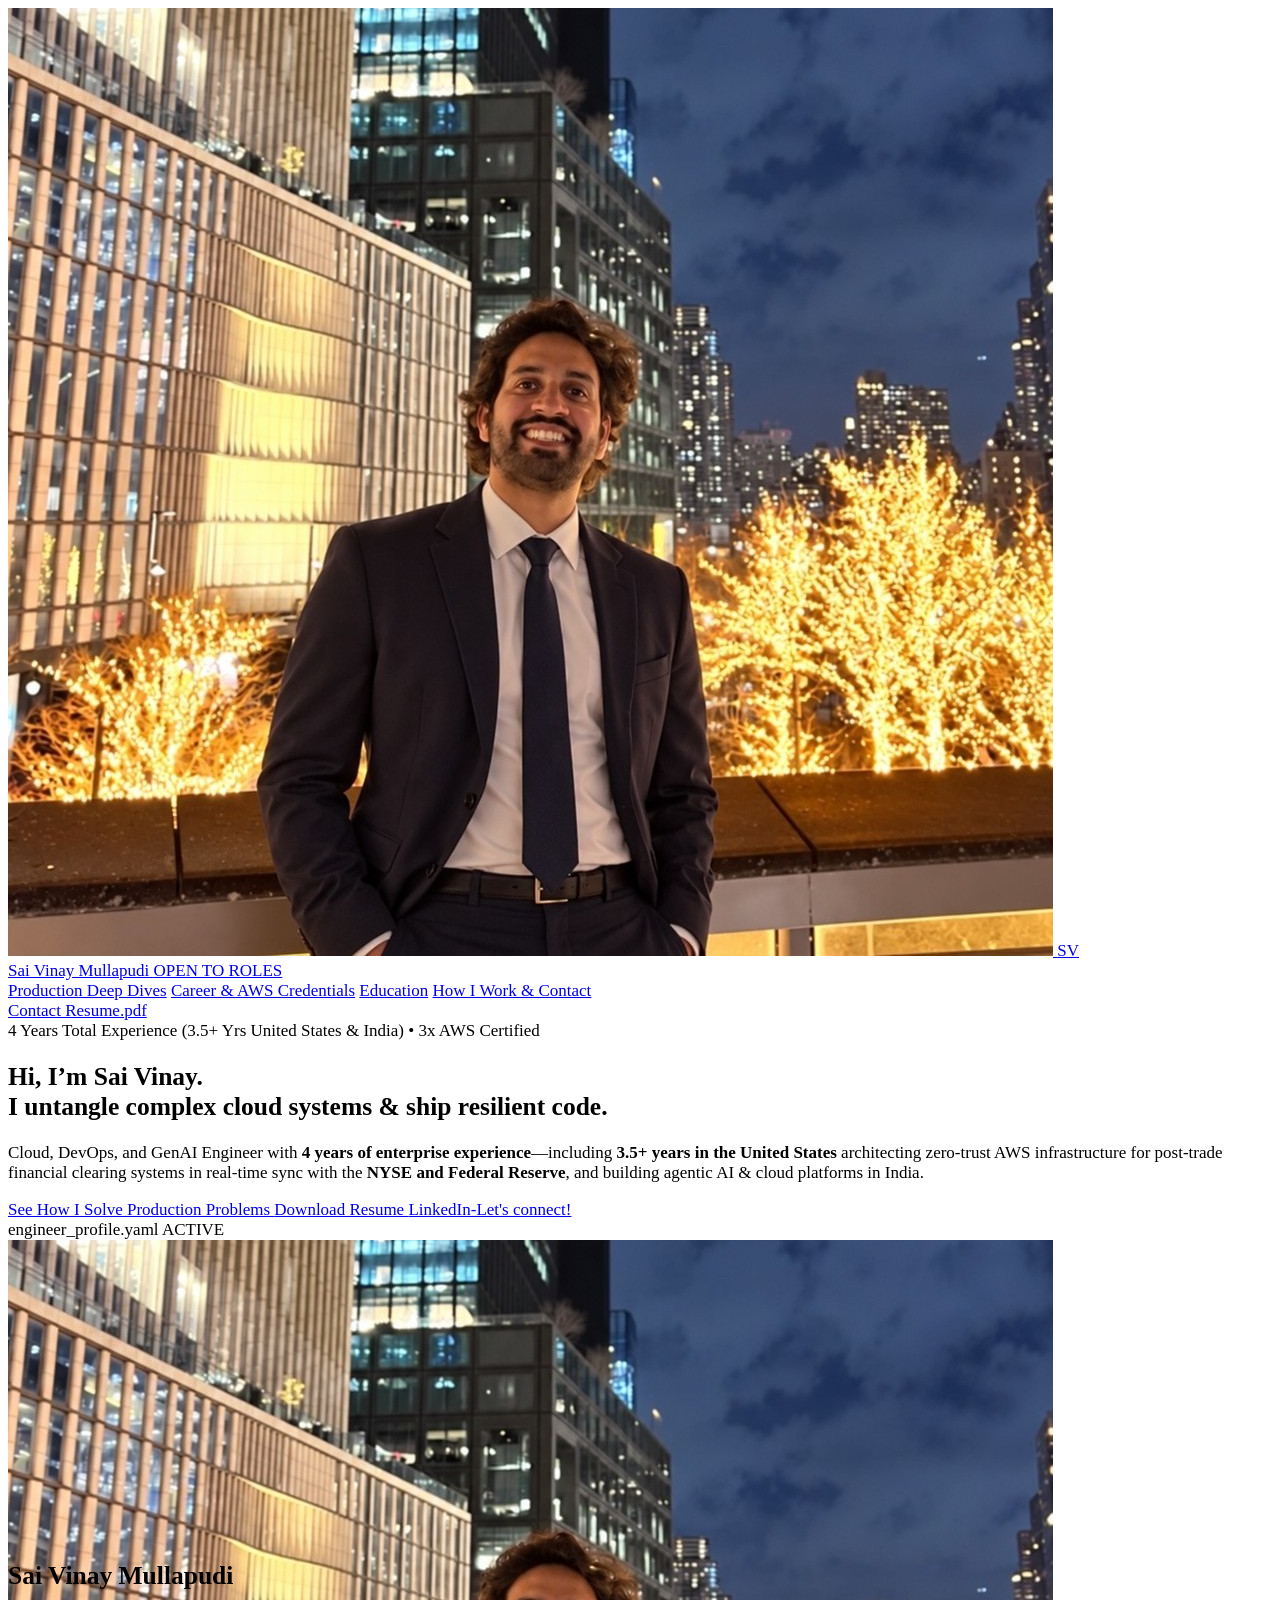
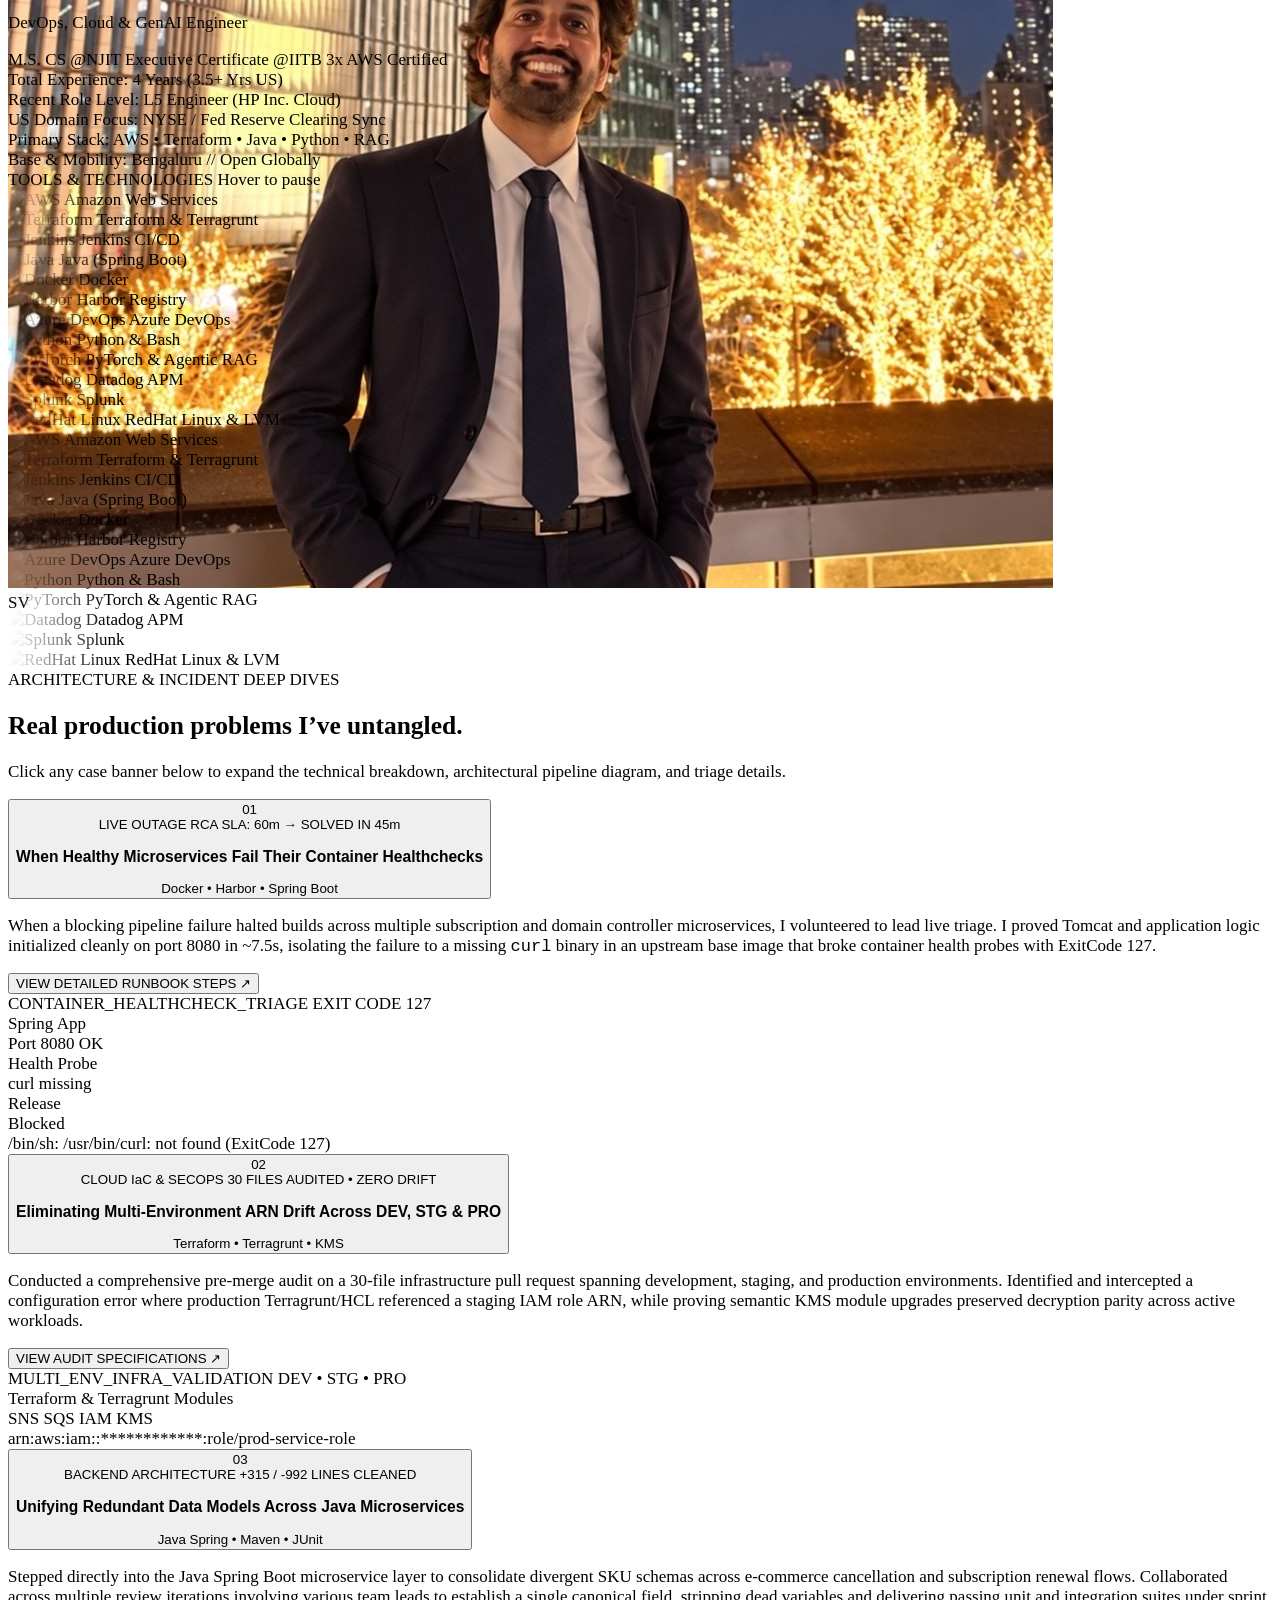
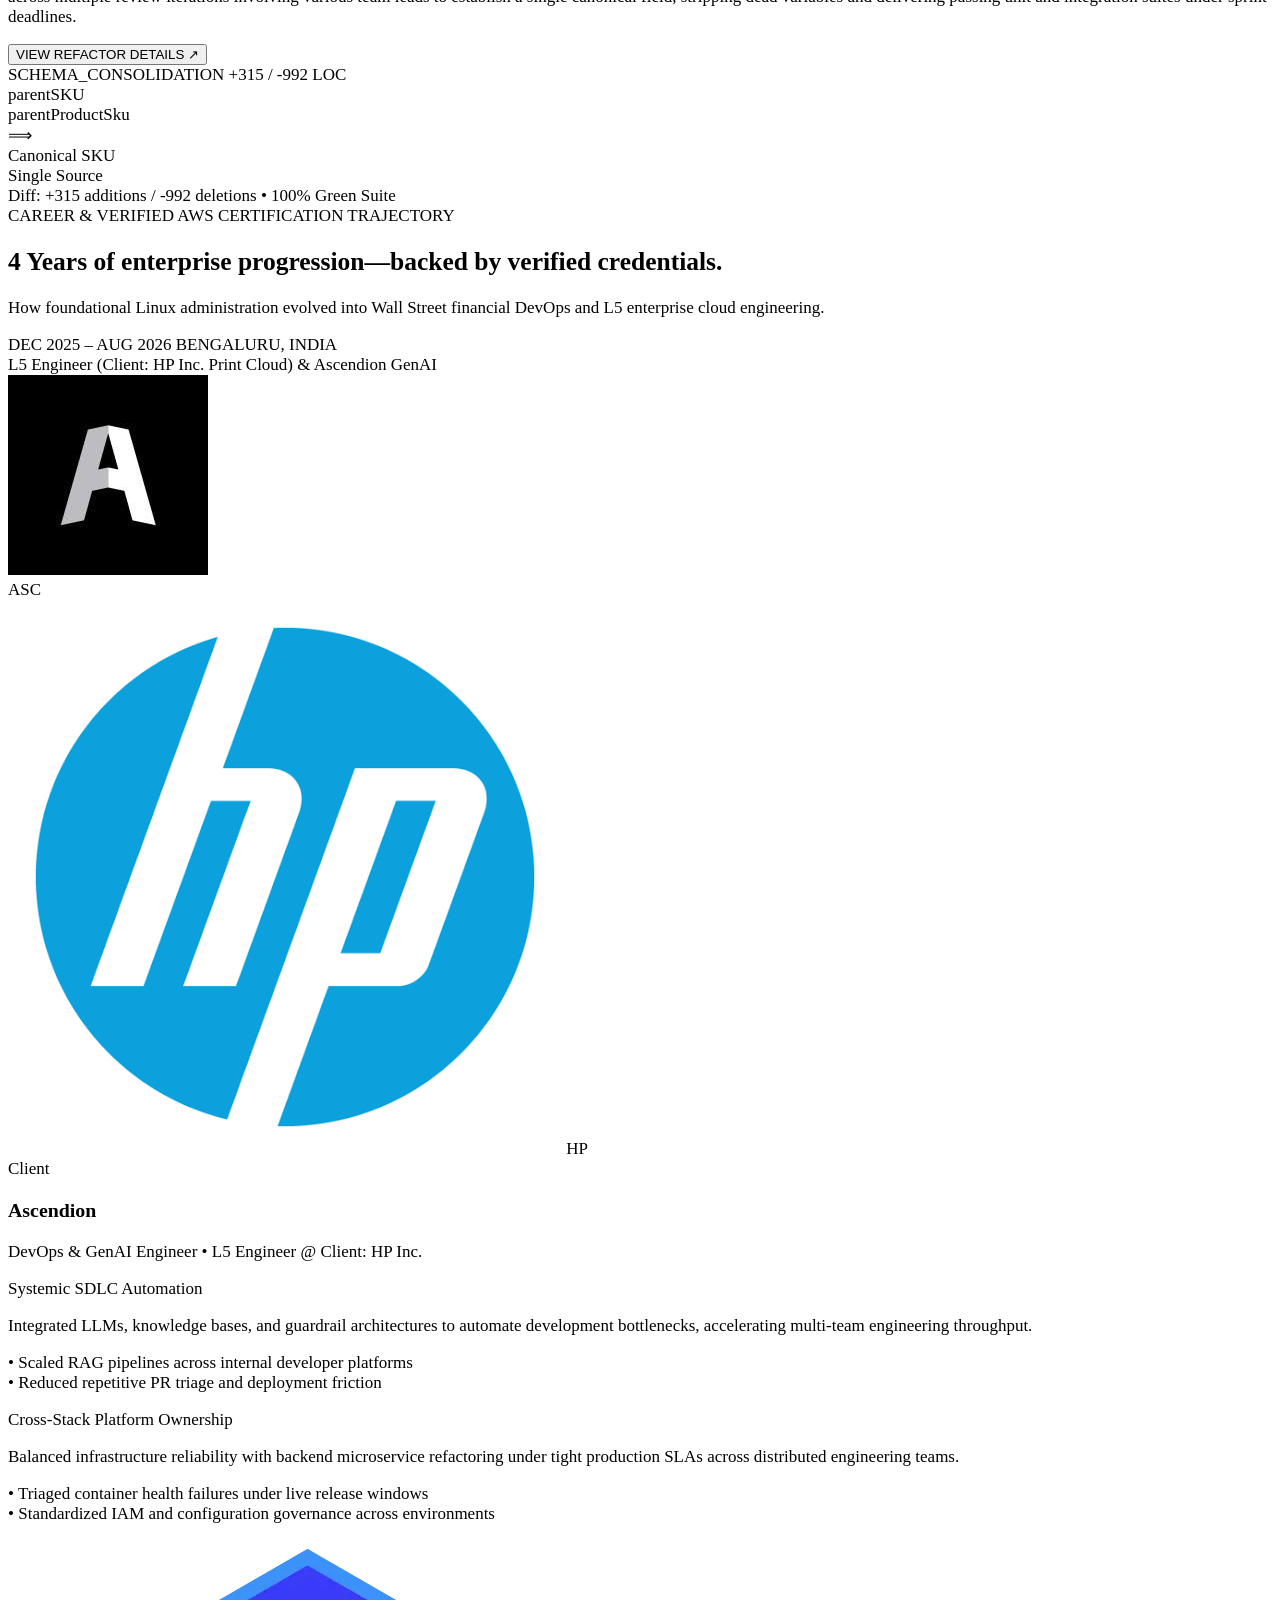
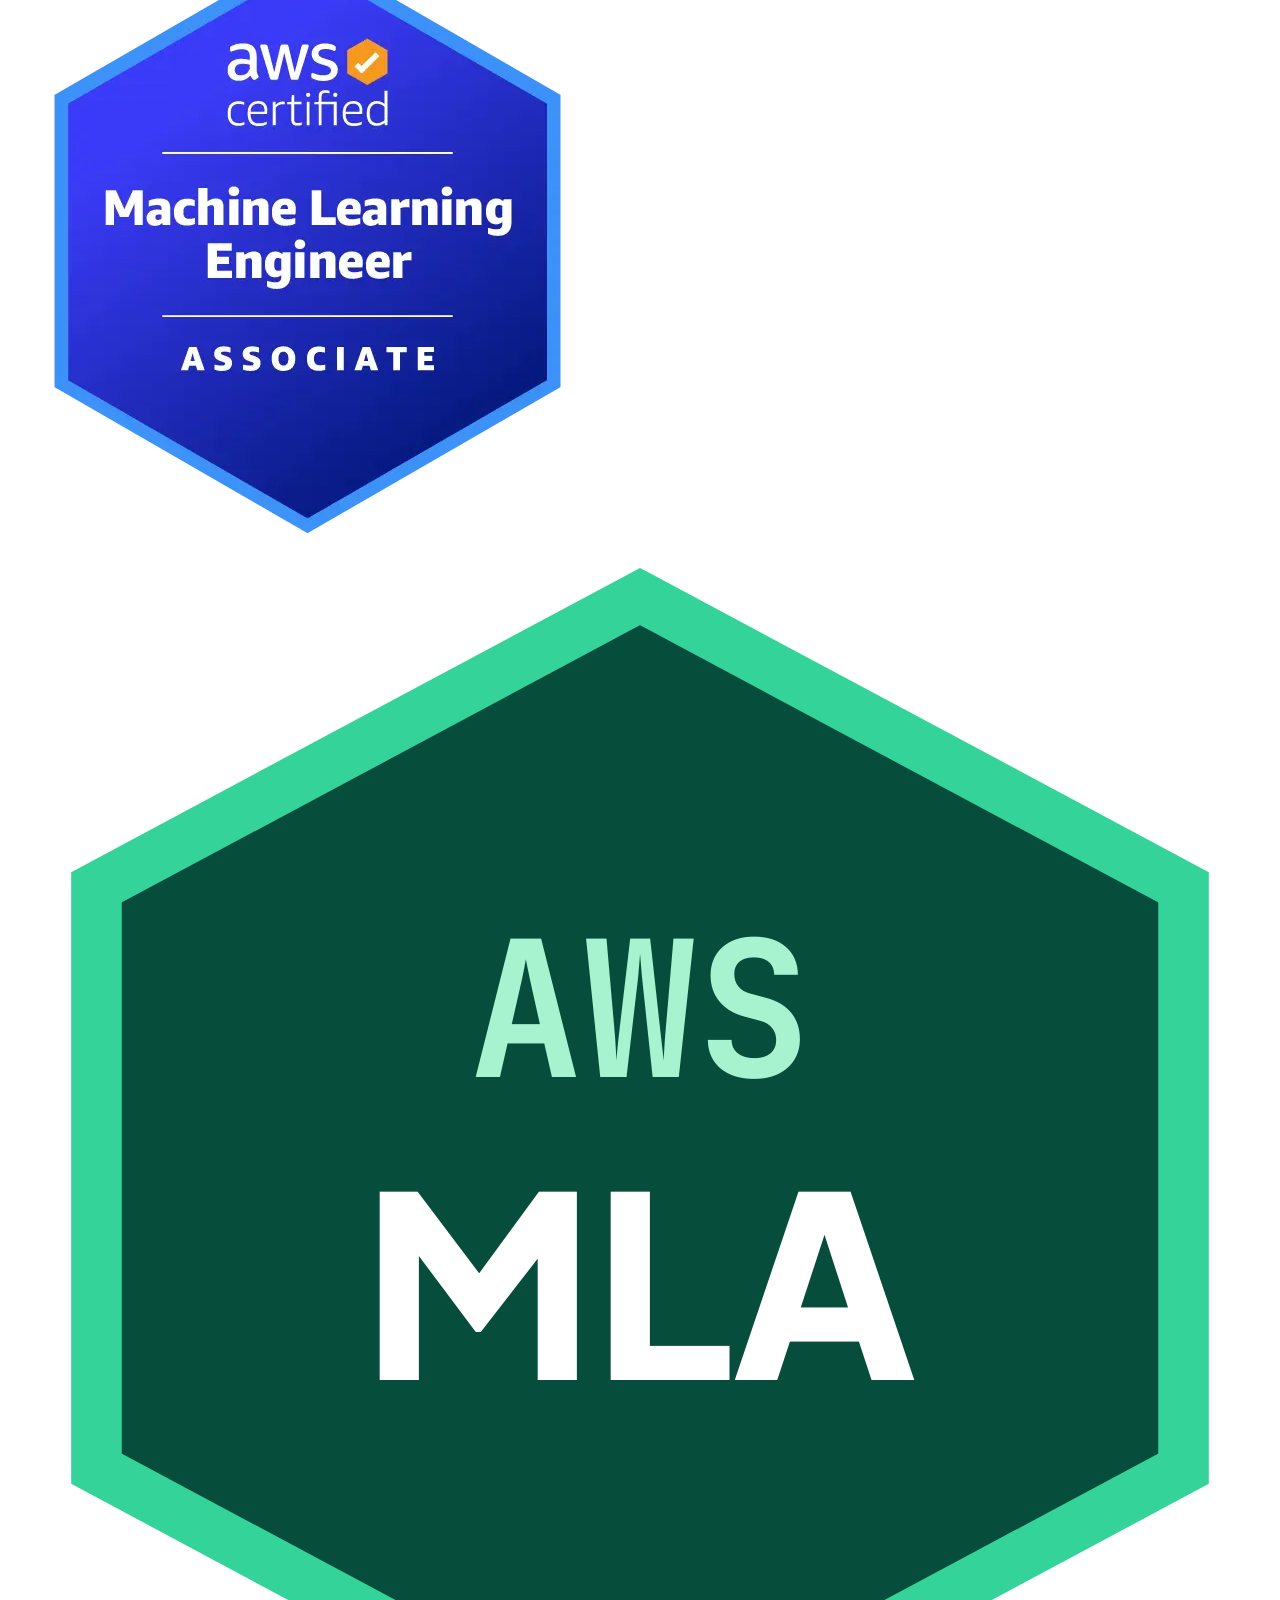
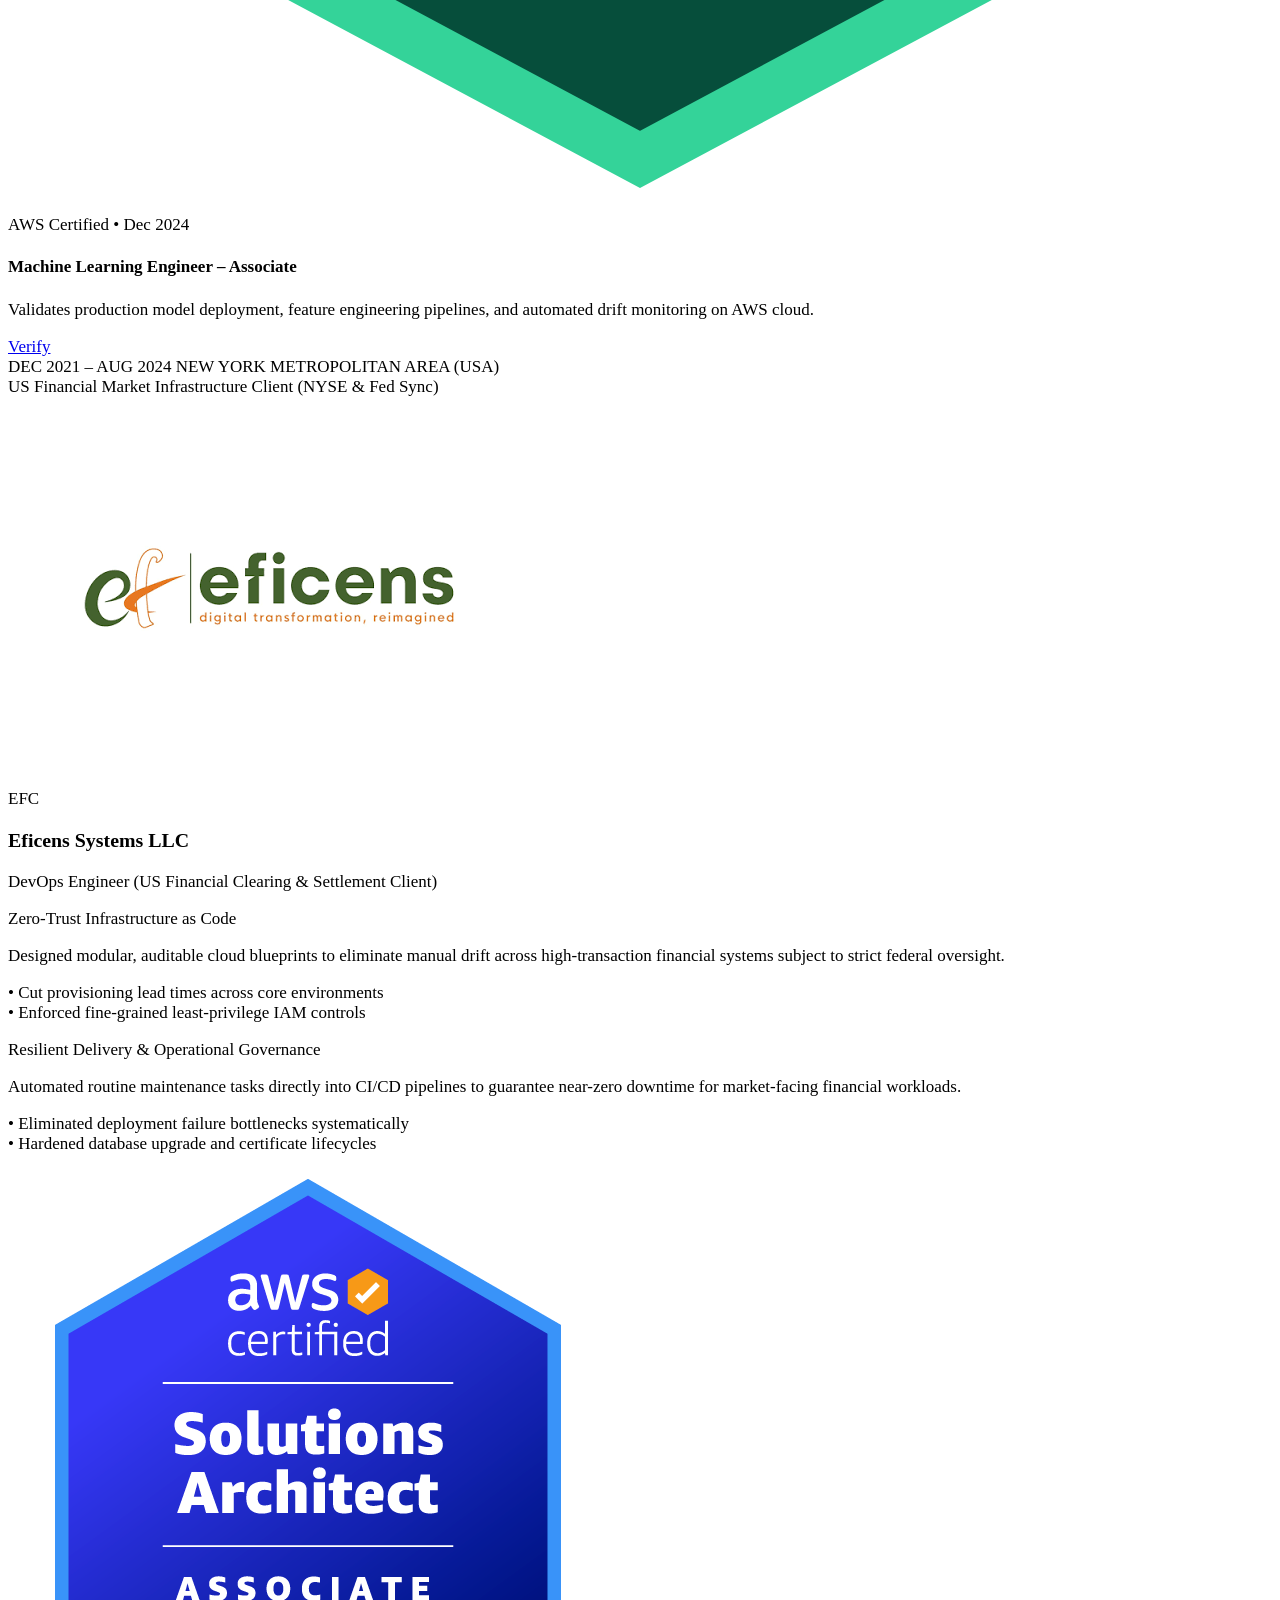
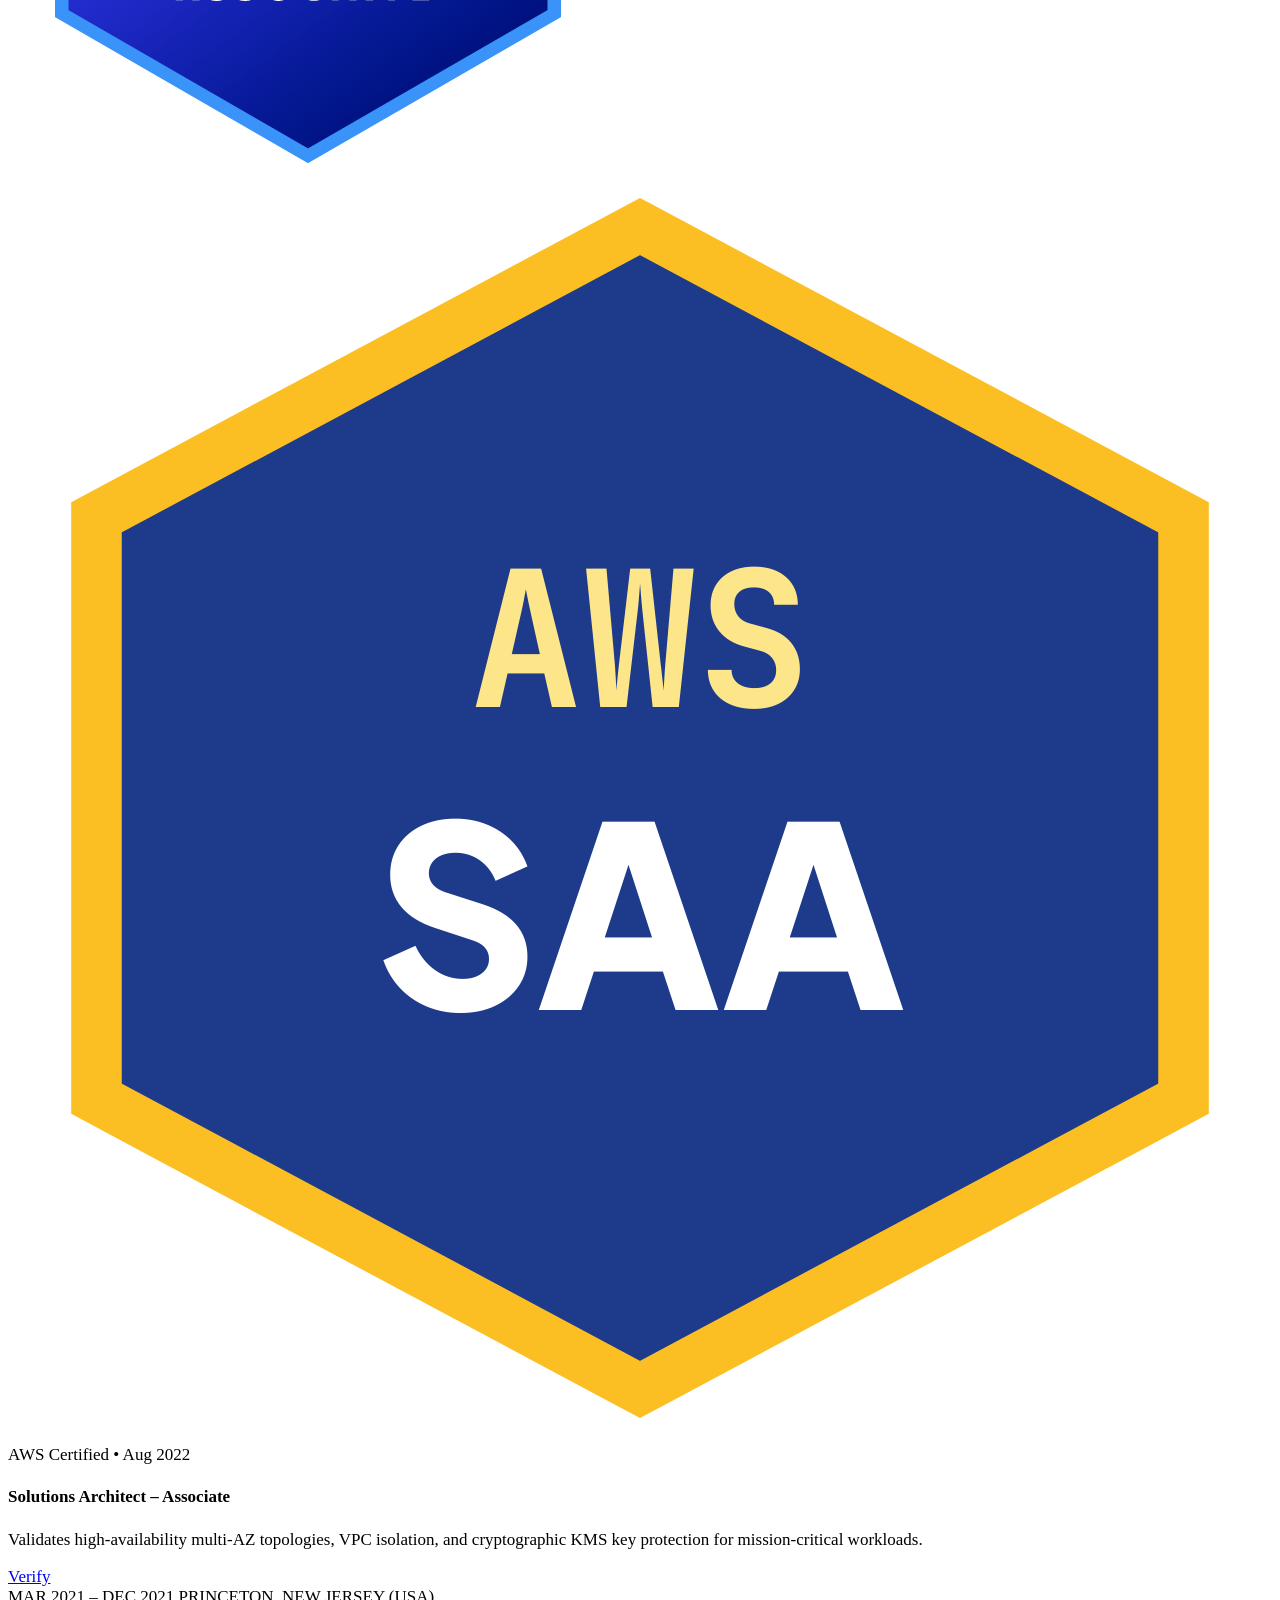
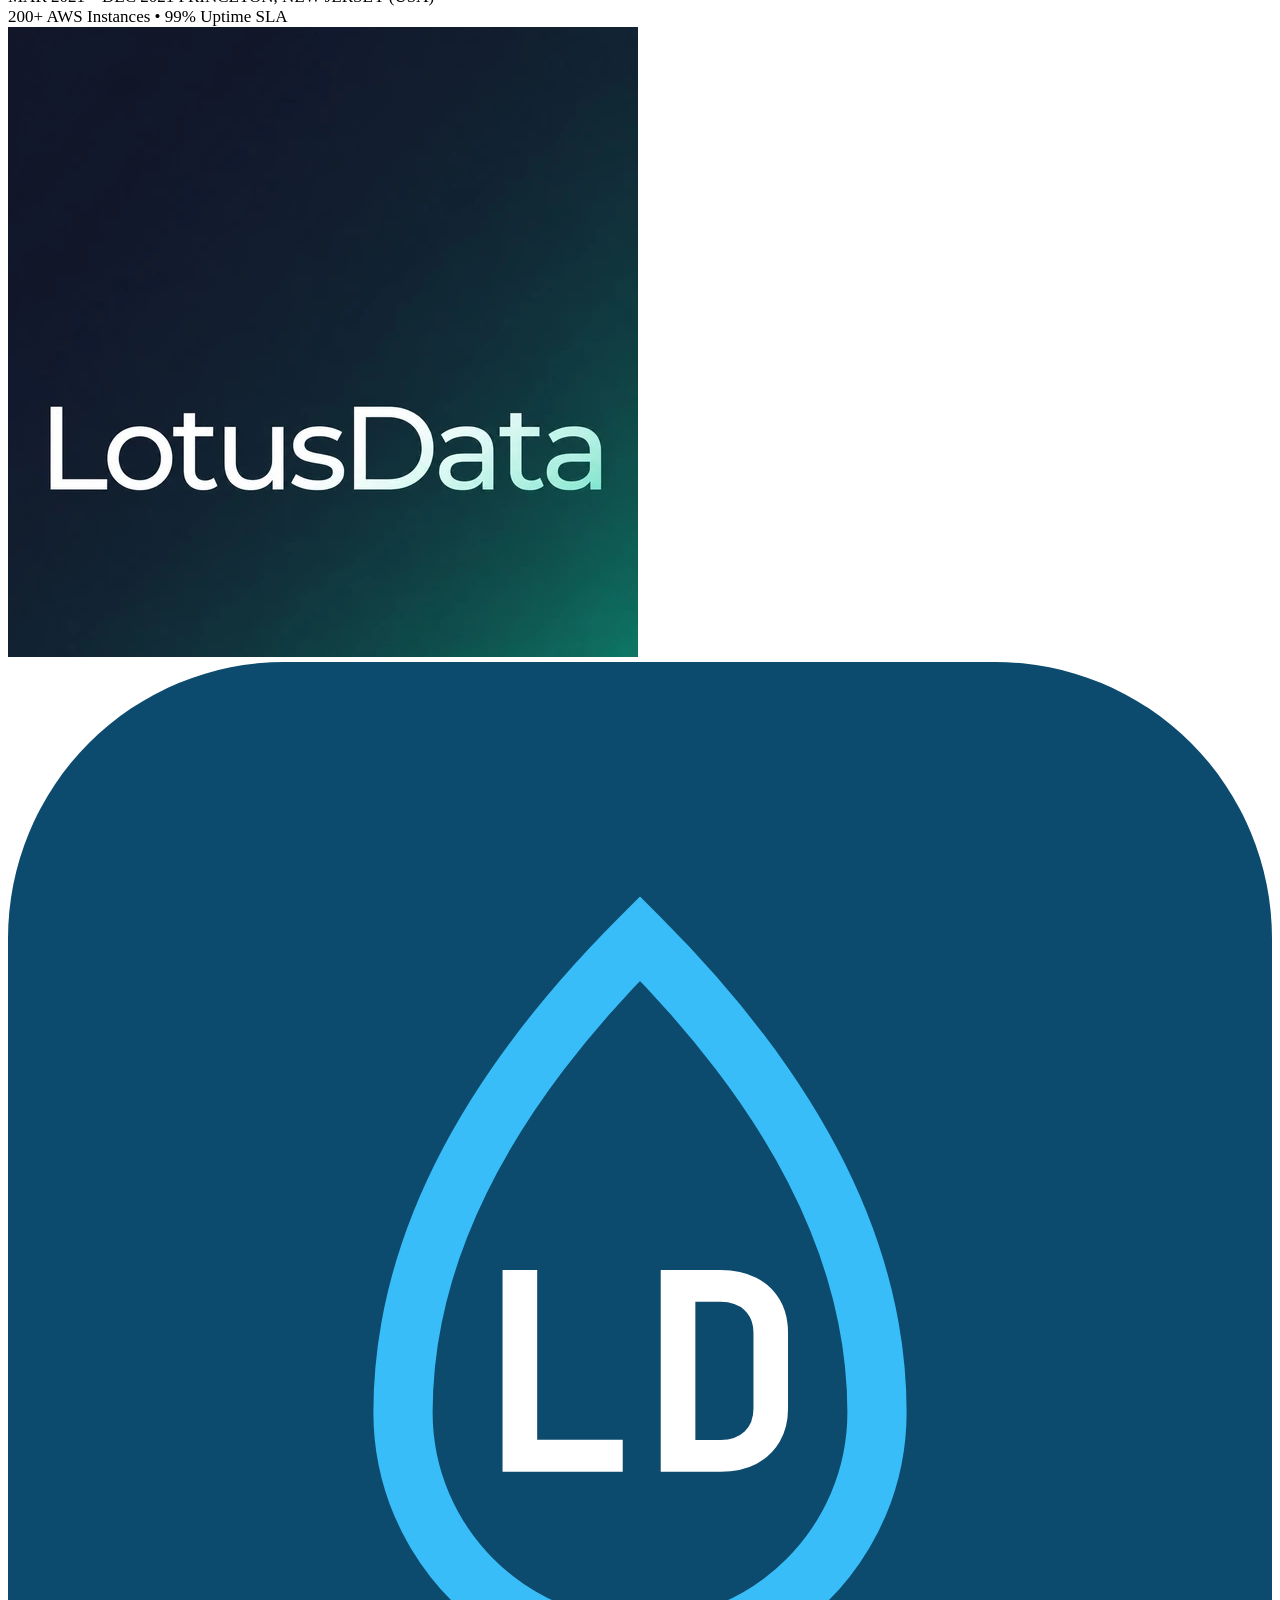
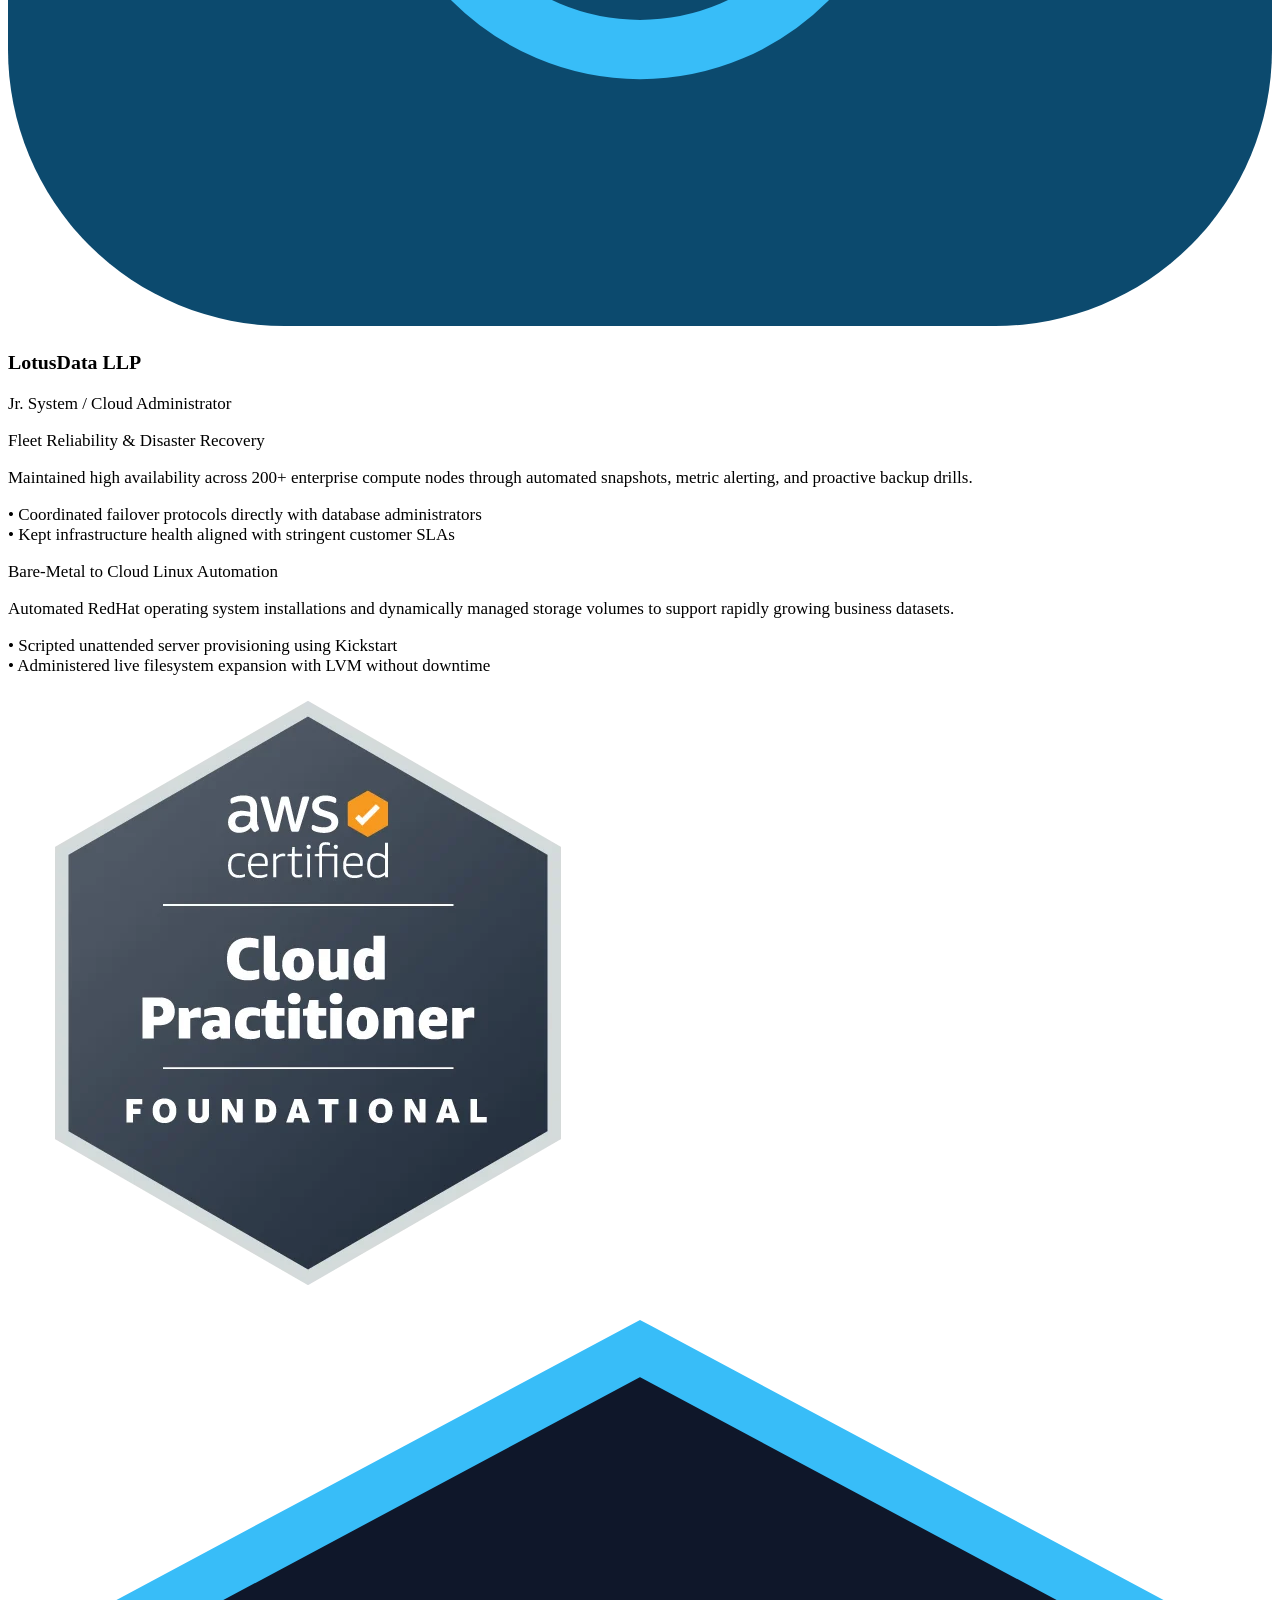
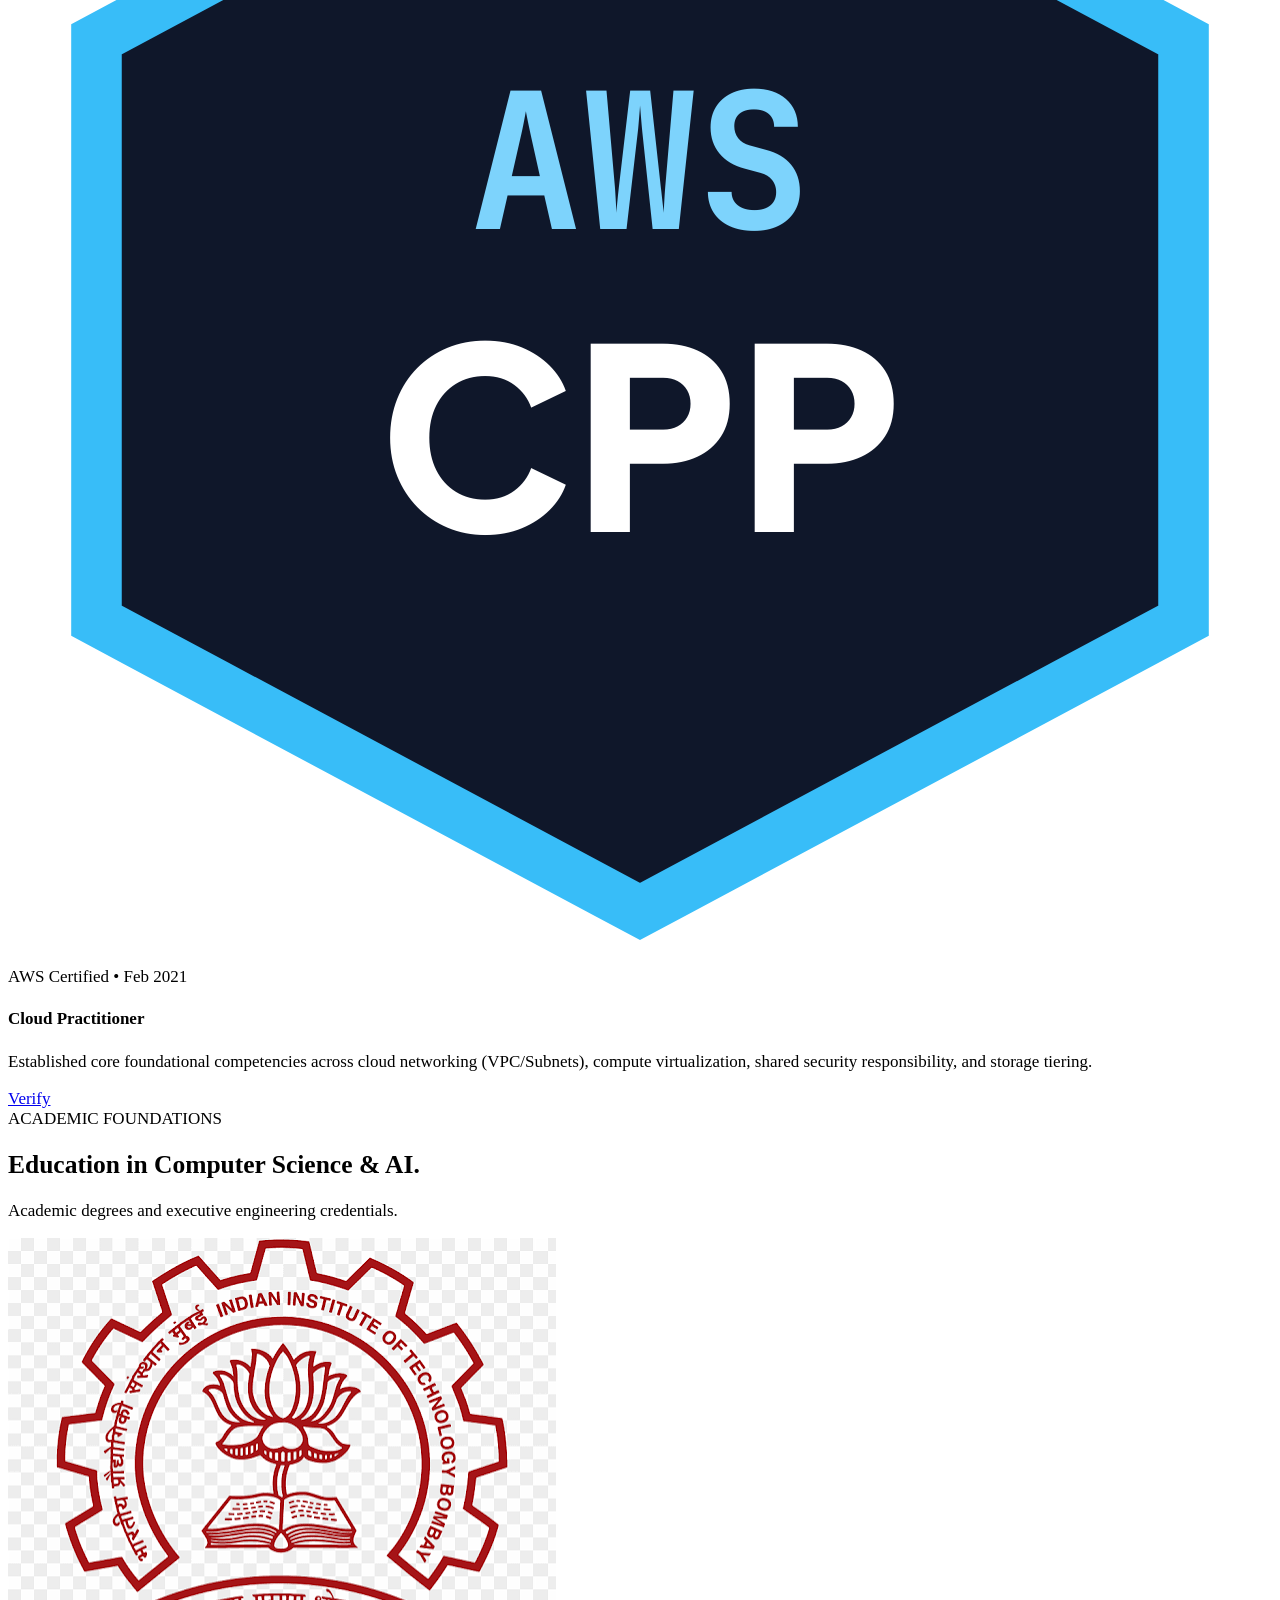
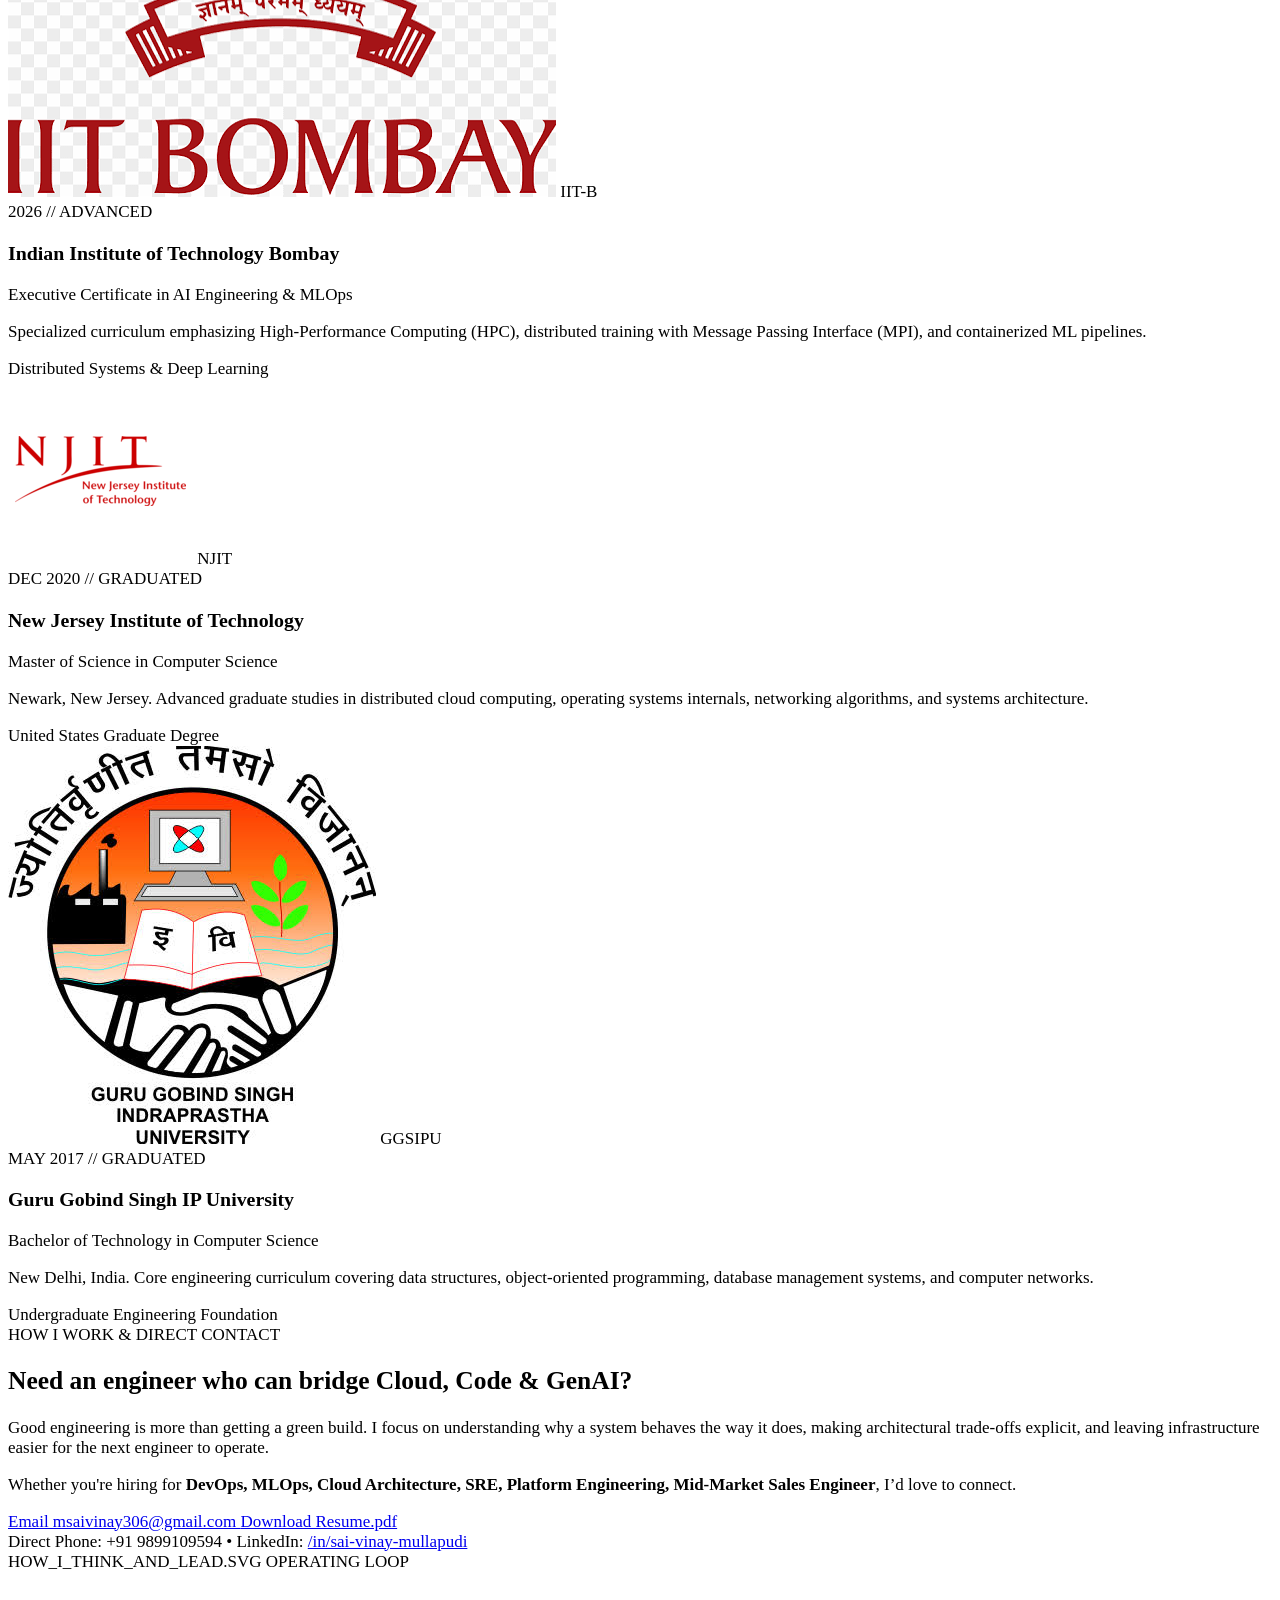
==== commit 497d7039: "Minor fix" ====
--- a/index.html
+++ b/index.html
@@ -972,7 +972,7 @@
               Good engineering is more than getting a green build. I focus on understanding why a system behaves the way it does, making architectural trade-offs explicit, and leaving infrastructure easier for the next engineer to operate.
             </p>
             <p class="text-slate-300 text-base leading-relaxed">
-              Whether you're hiring for <strong class="text-white">DevOps, MLOps, Cloud Architecture, SRE, or Platform Engineering</strong>, I’d love to connect.
+              Whether you're hiring for <strong class="text-white">DevOps, MLOps, Cloud Architecture, SRE, Platform Engineering, Mid-Market Sales Engineer</strong>, I’d love to connect.
             </p>
 
             <div class="flex flex-wrap items-center gap-4 pt-2">
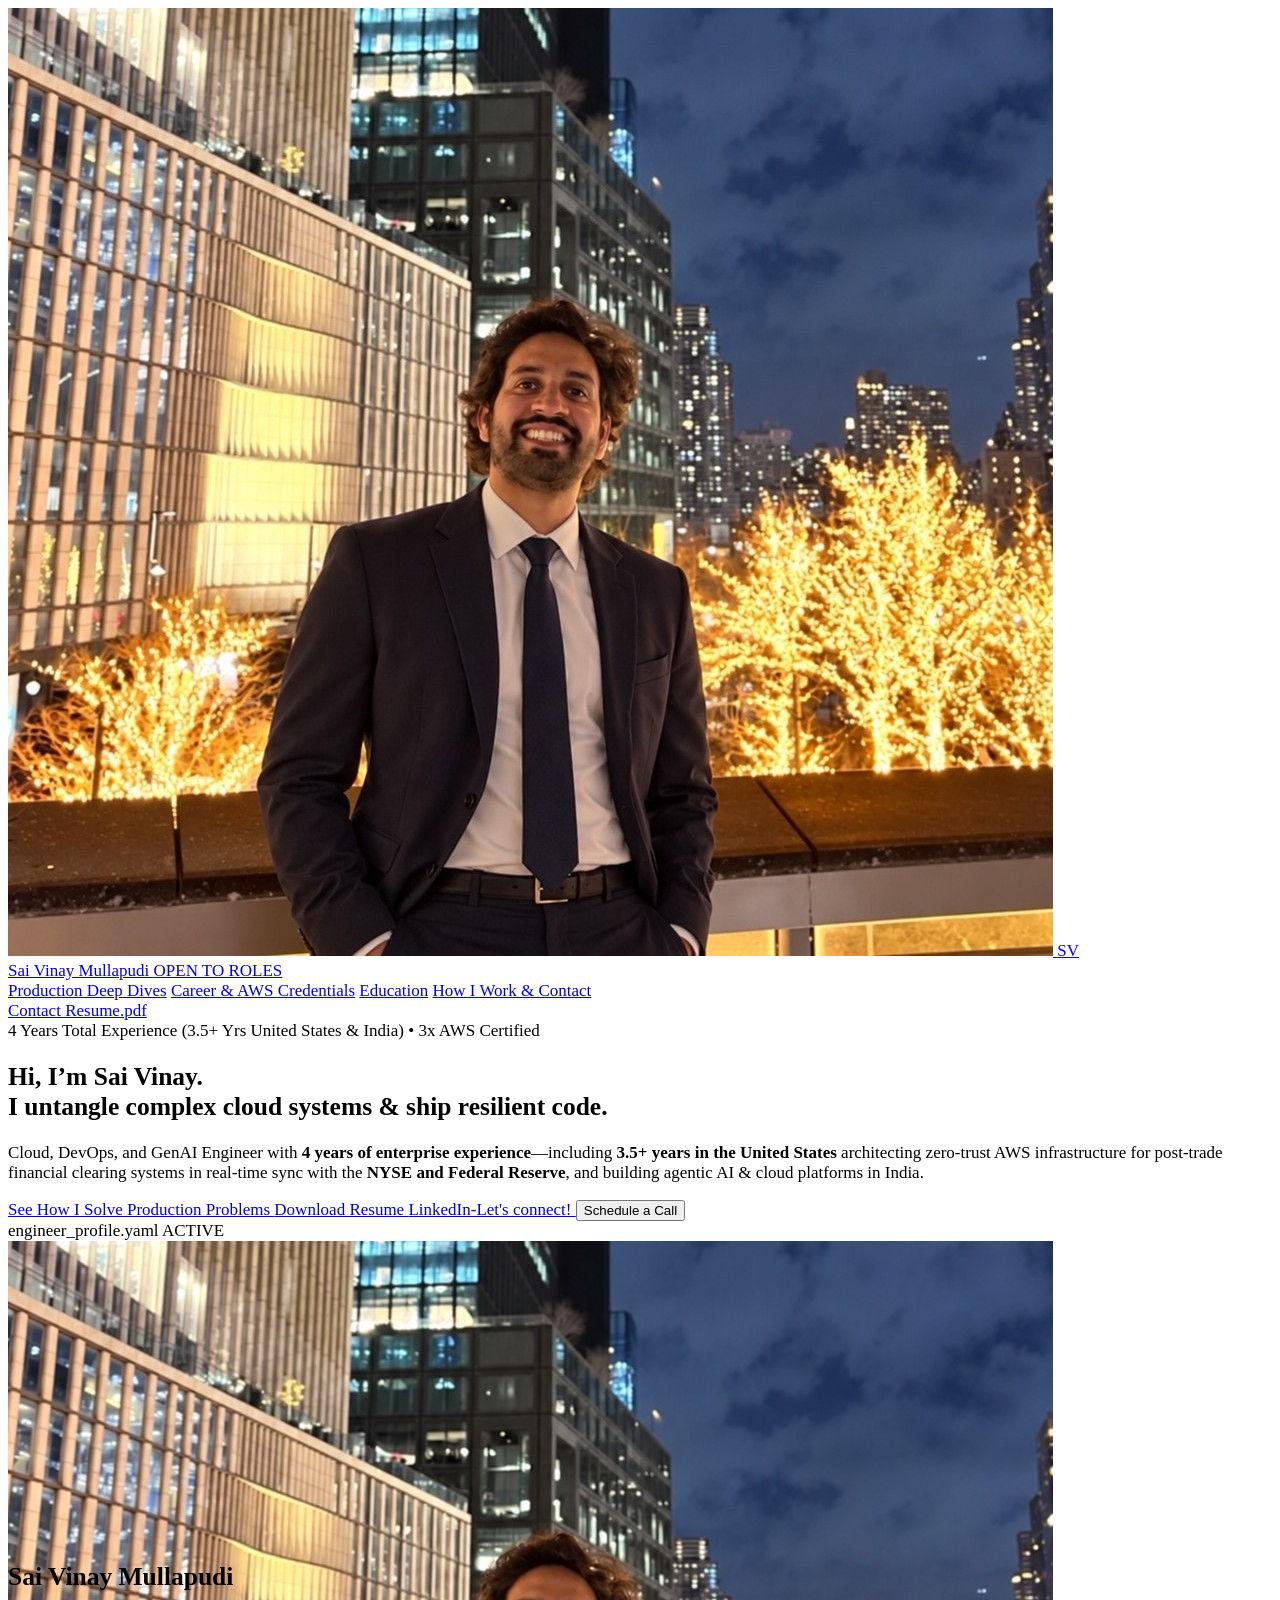
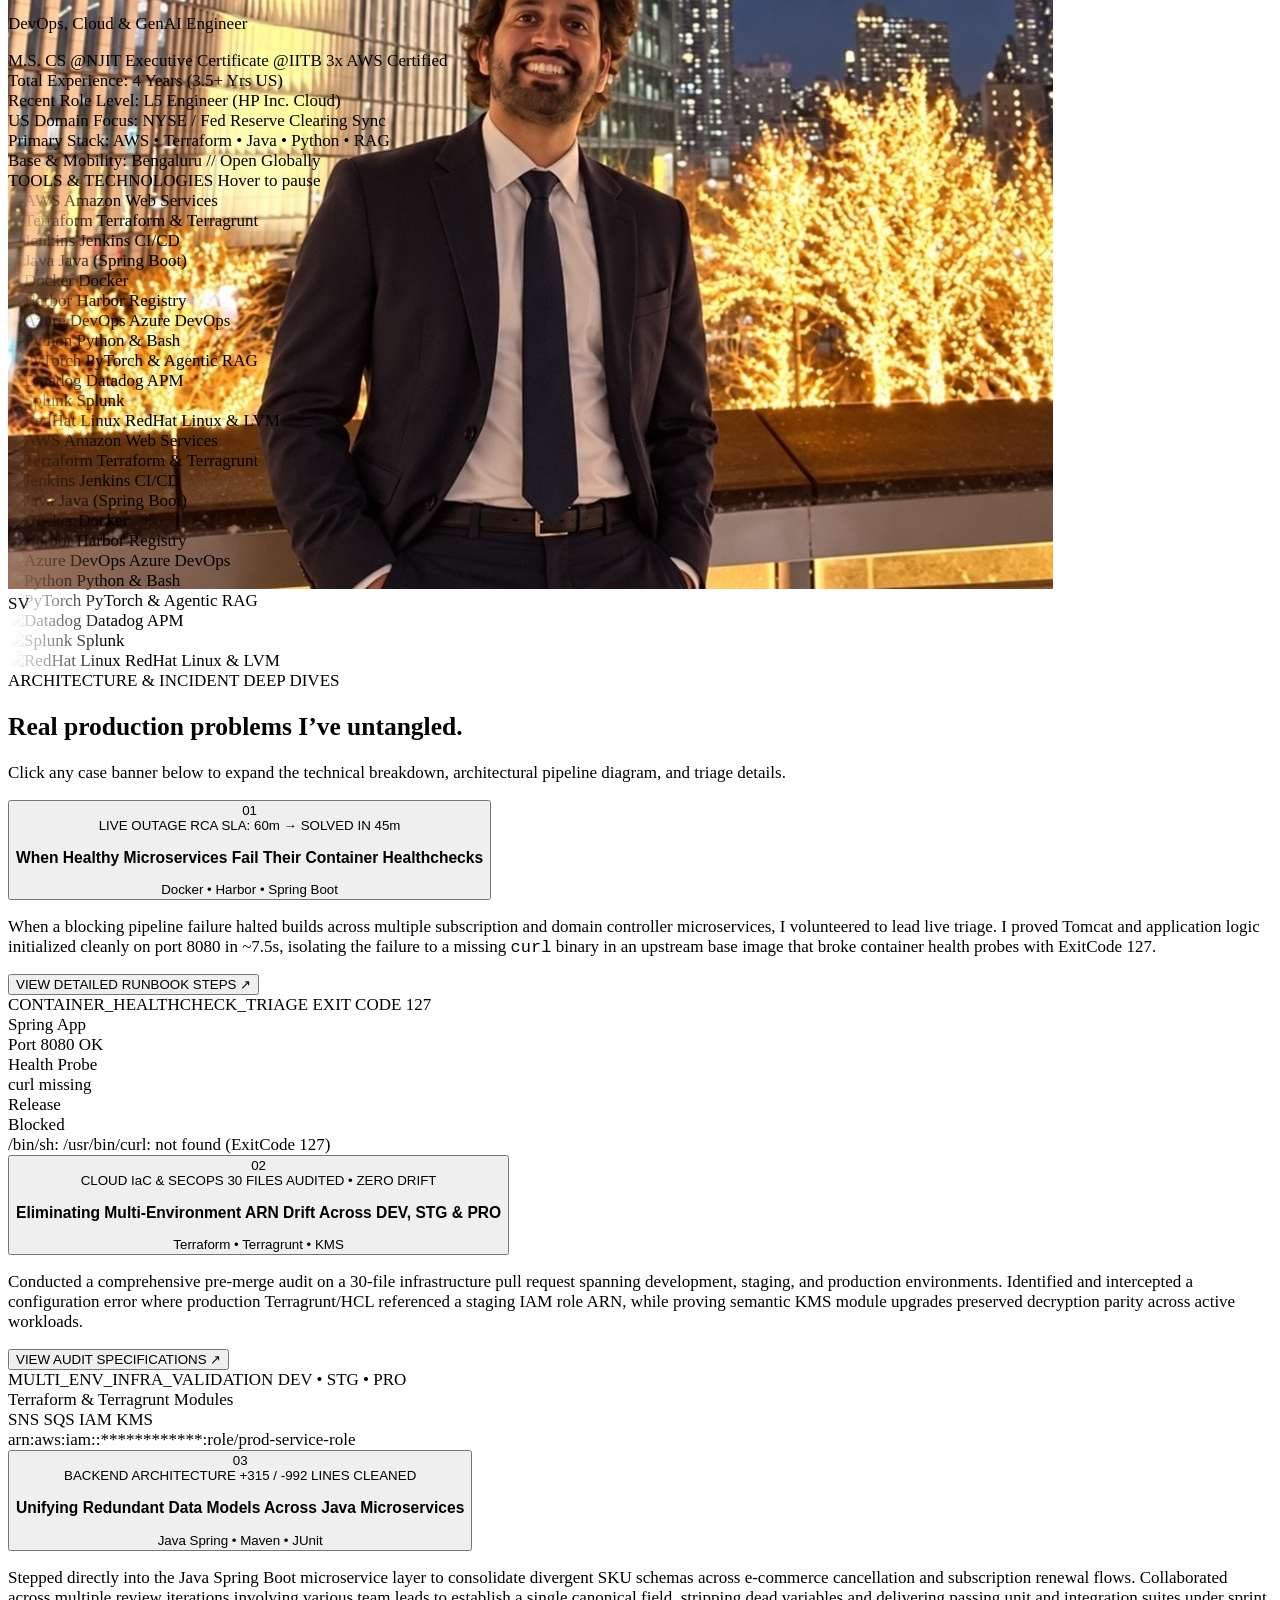
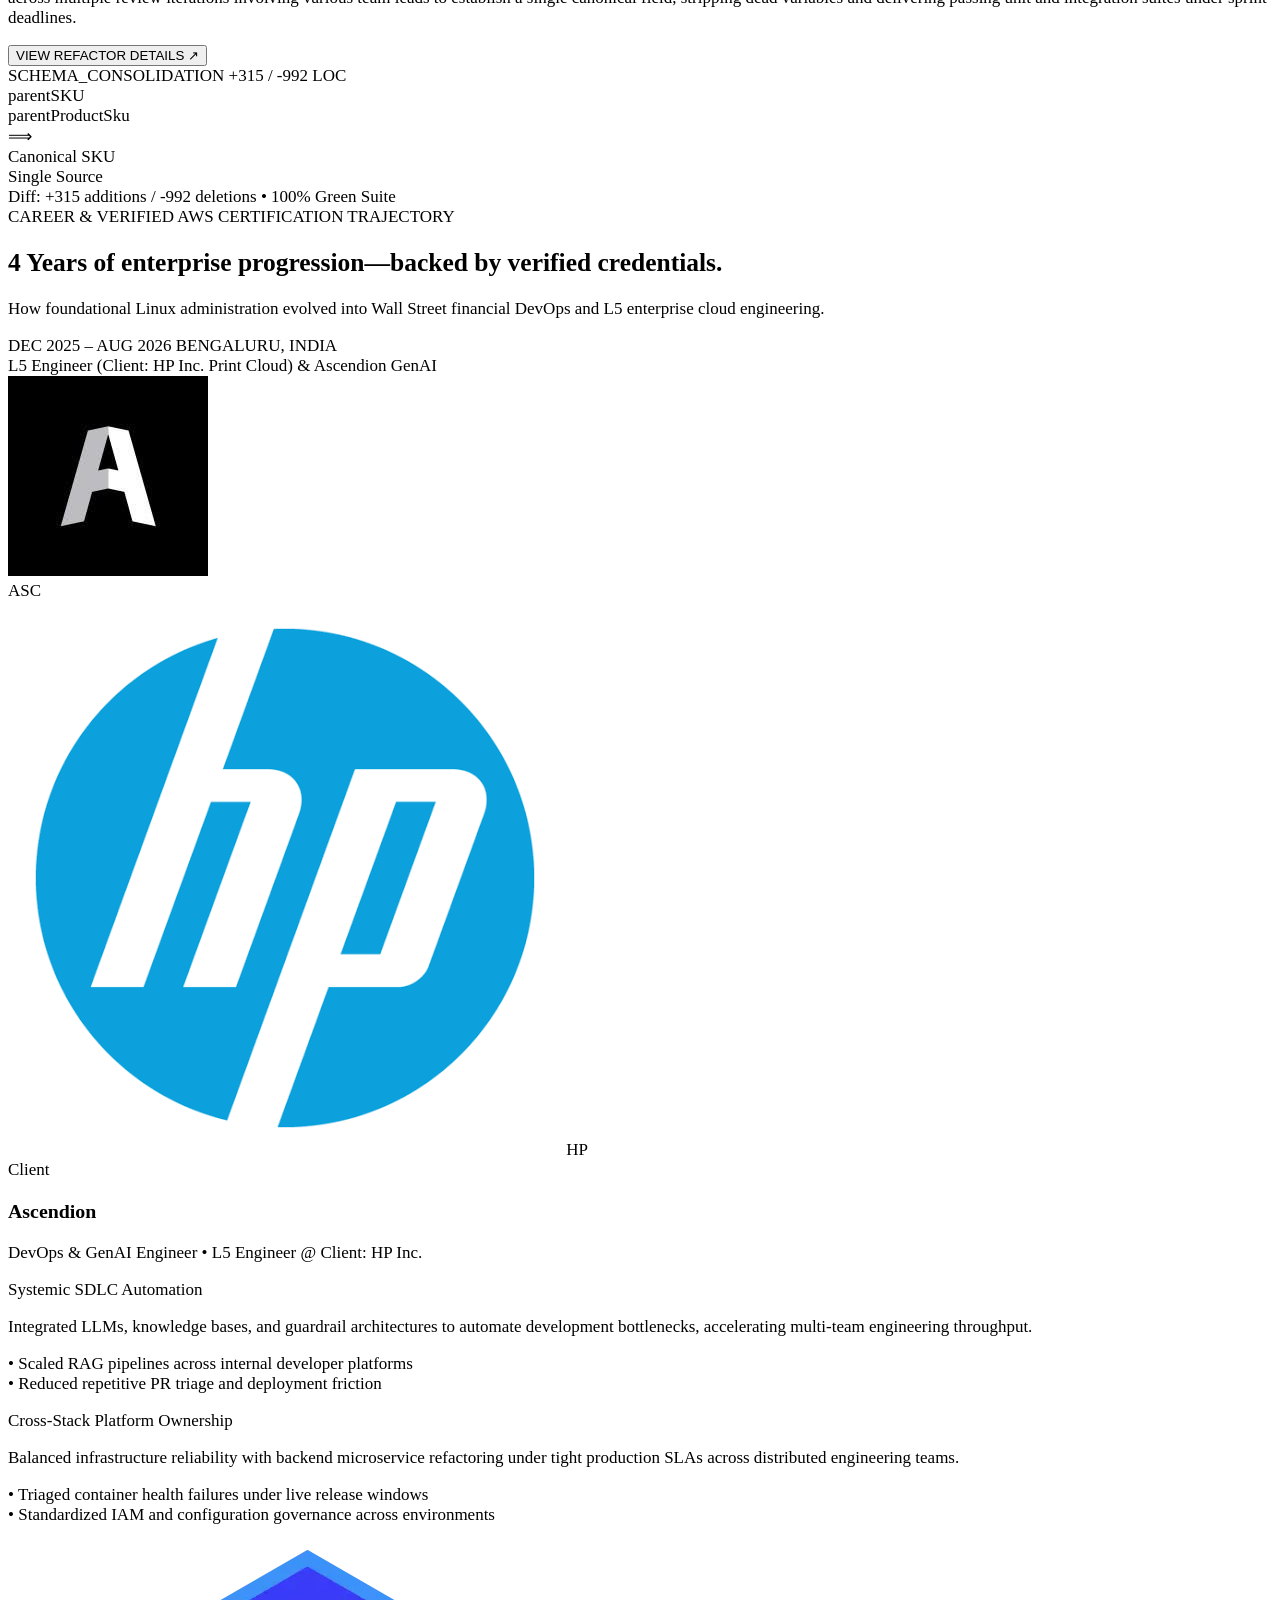
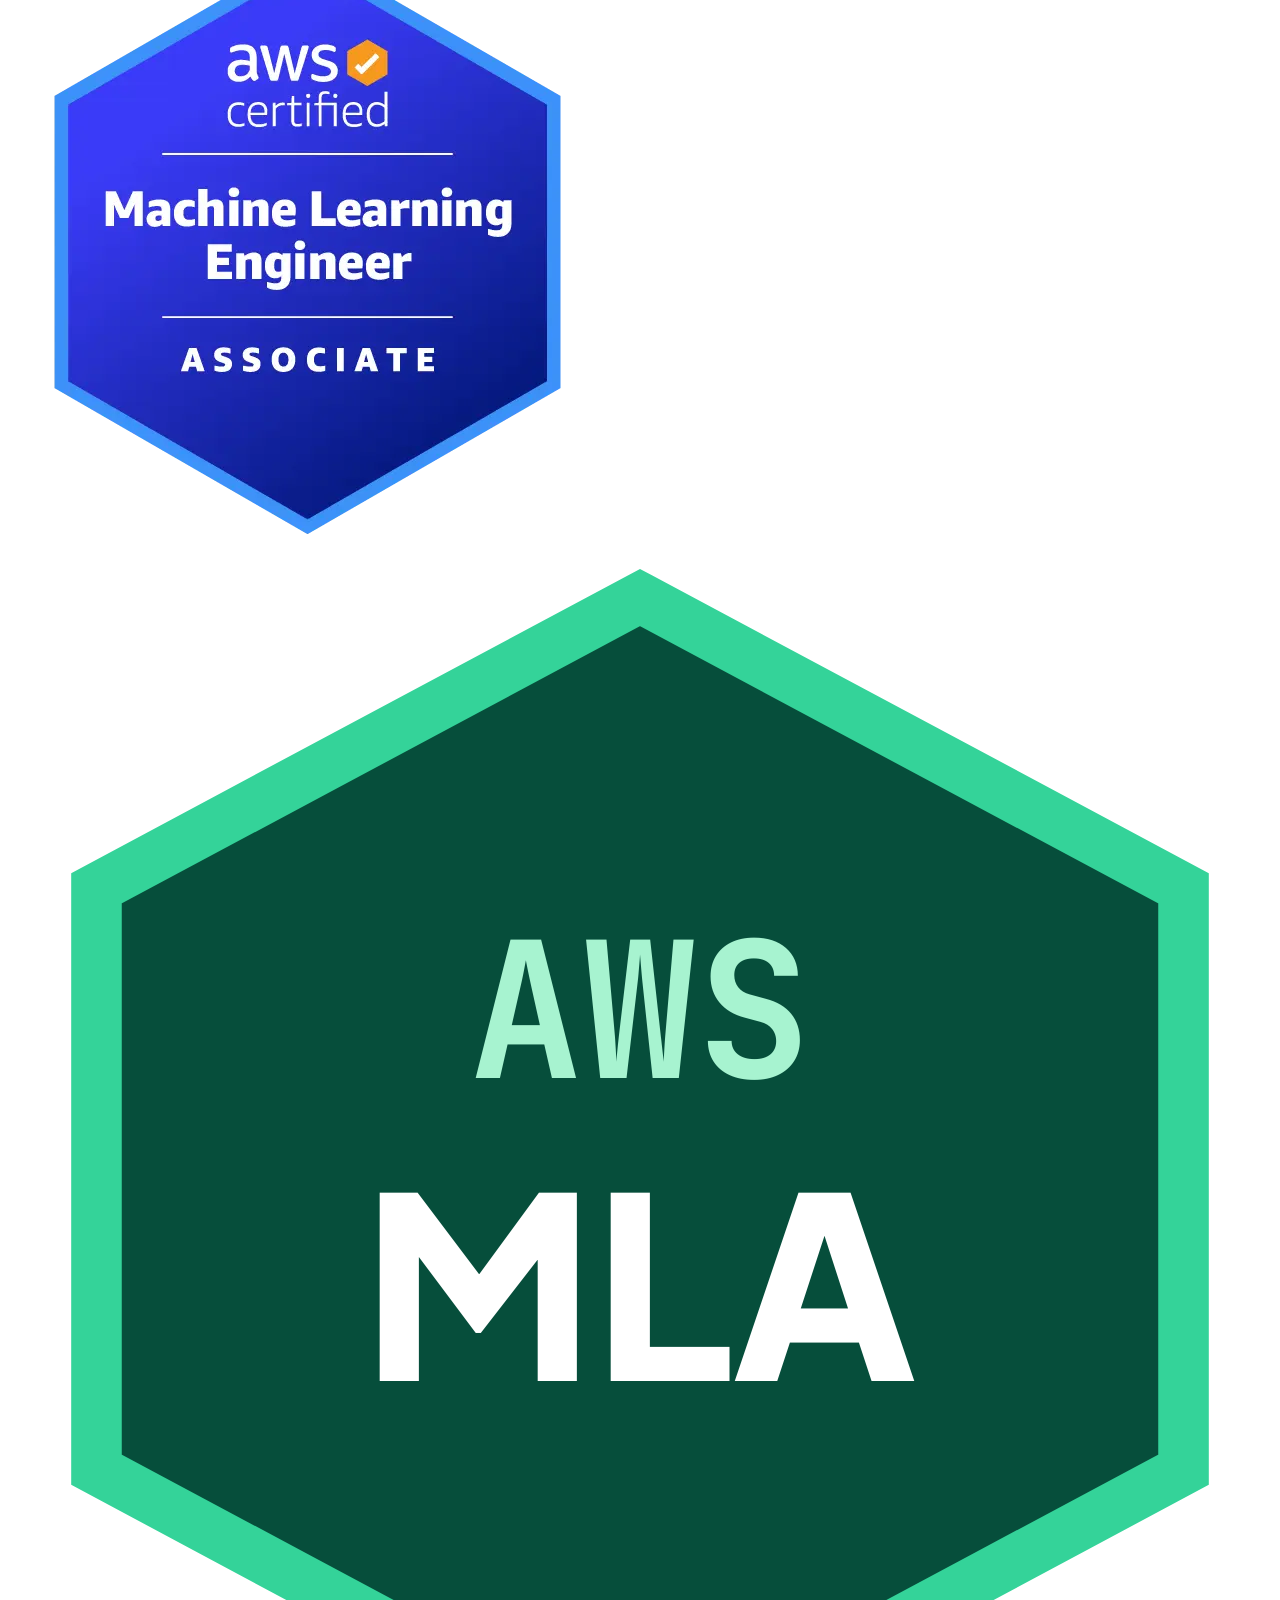
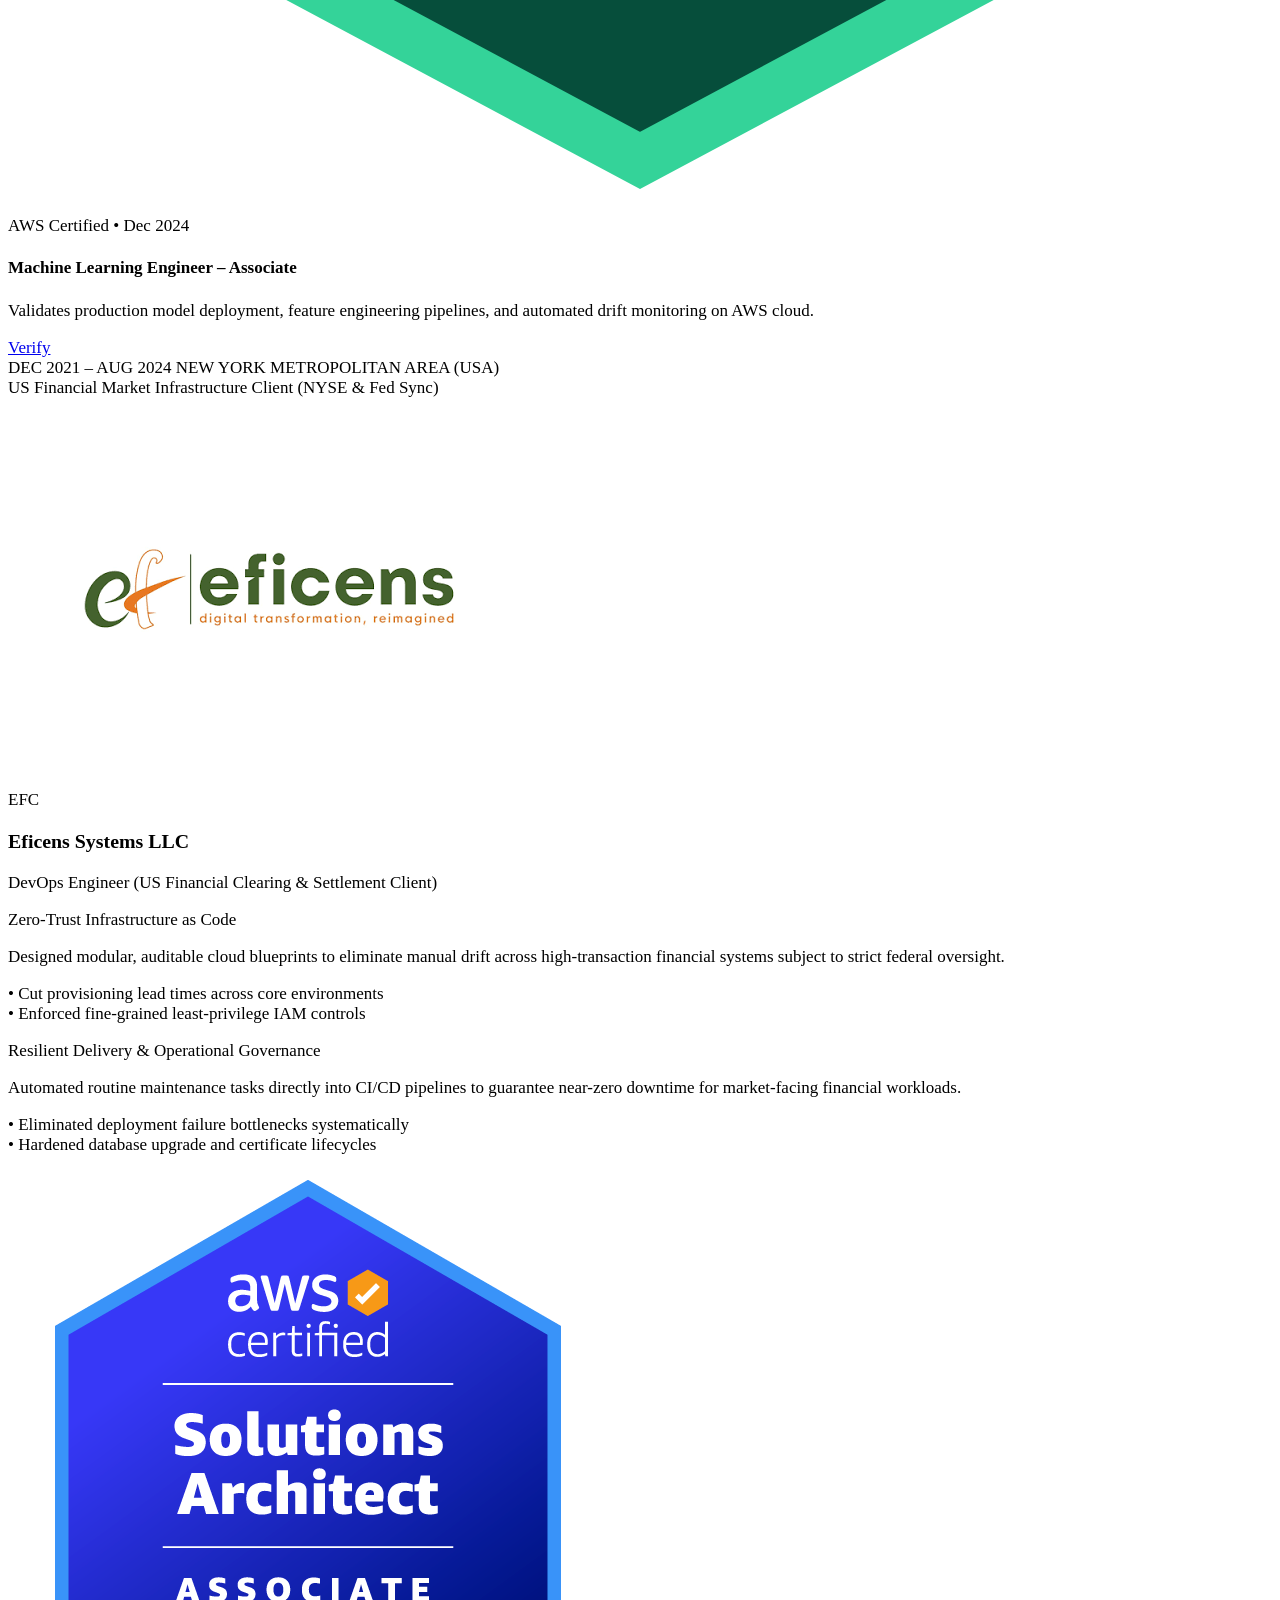
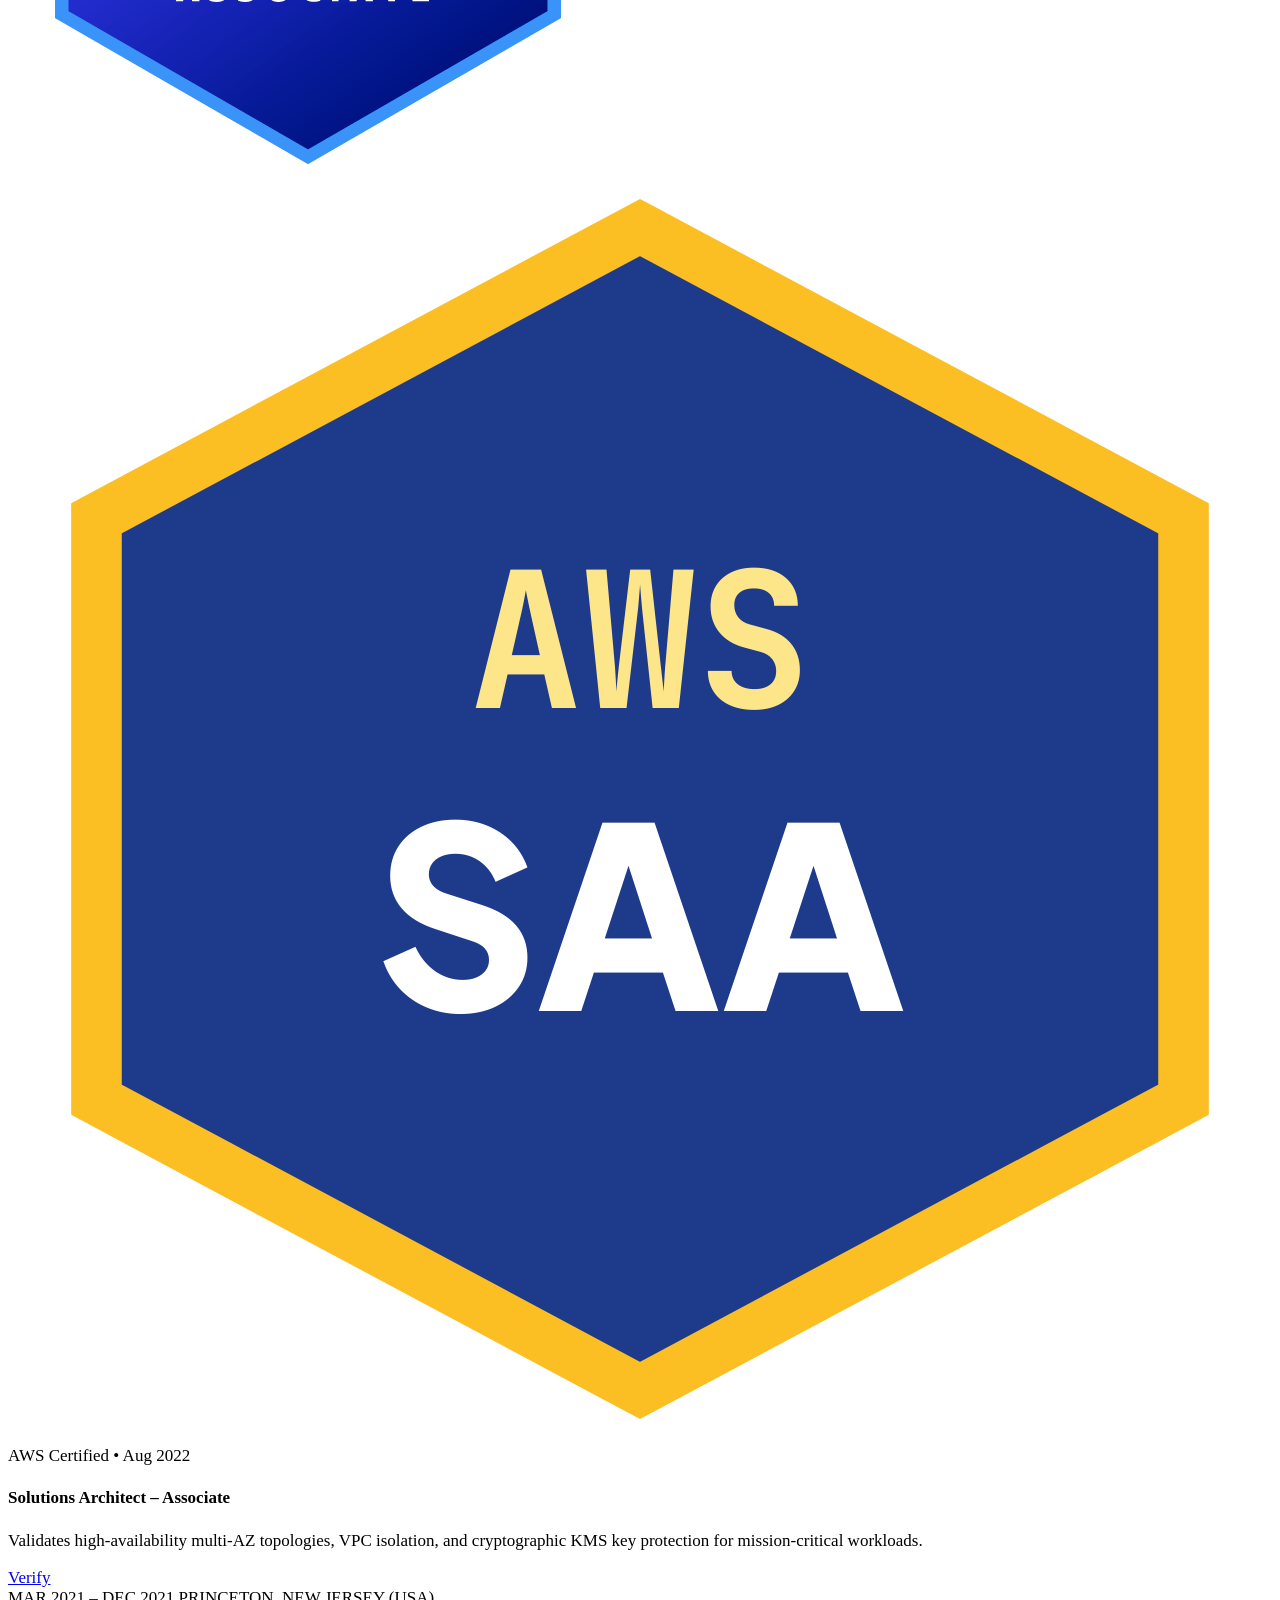
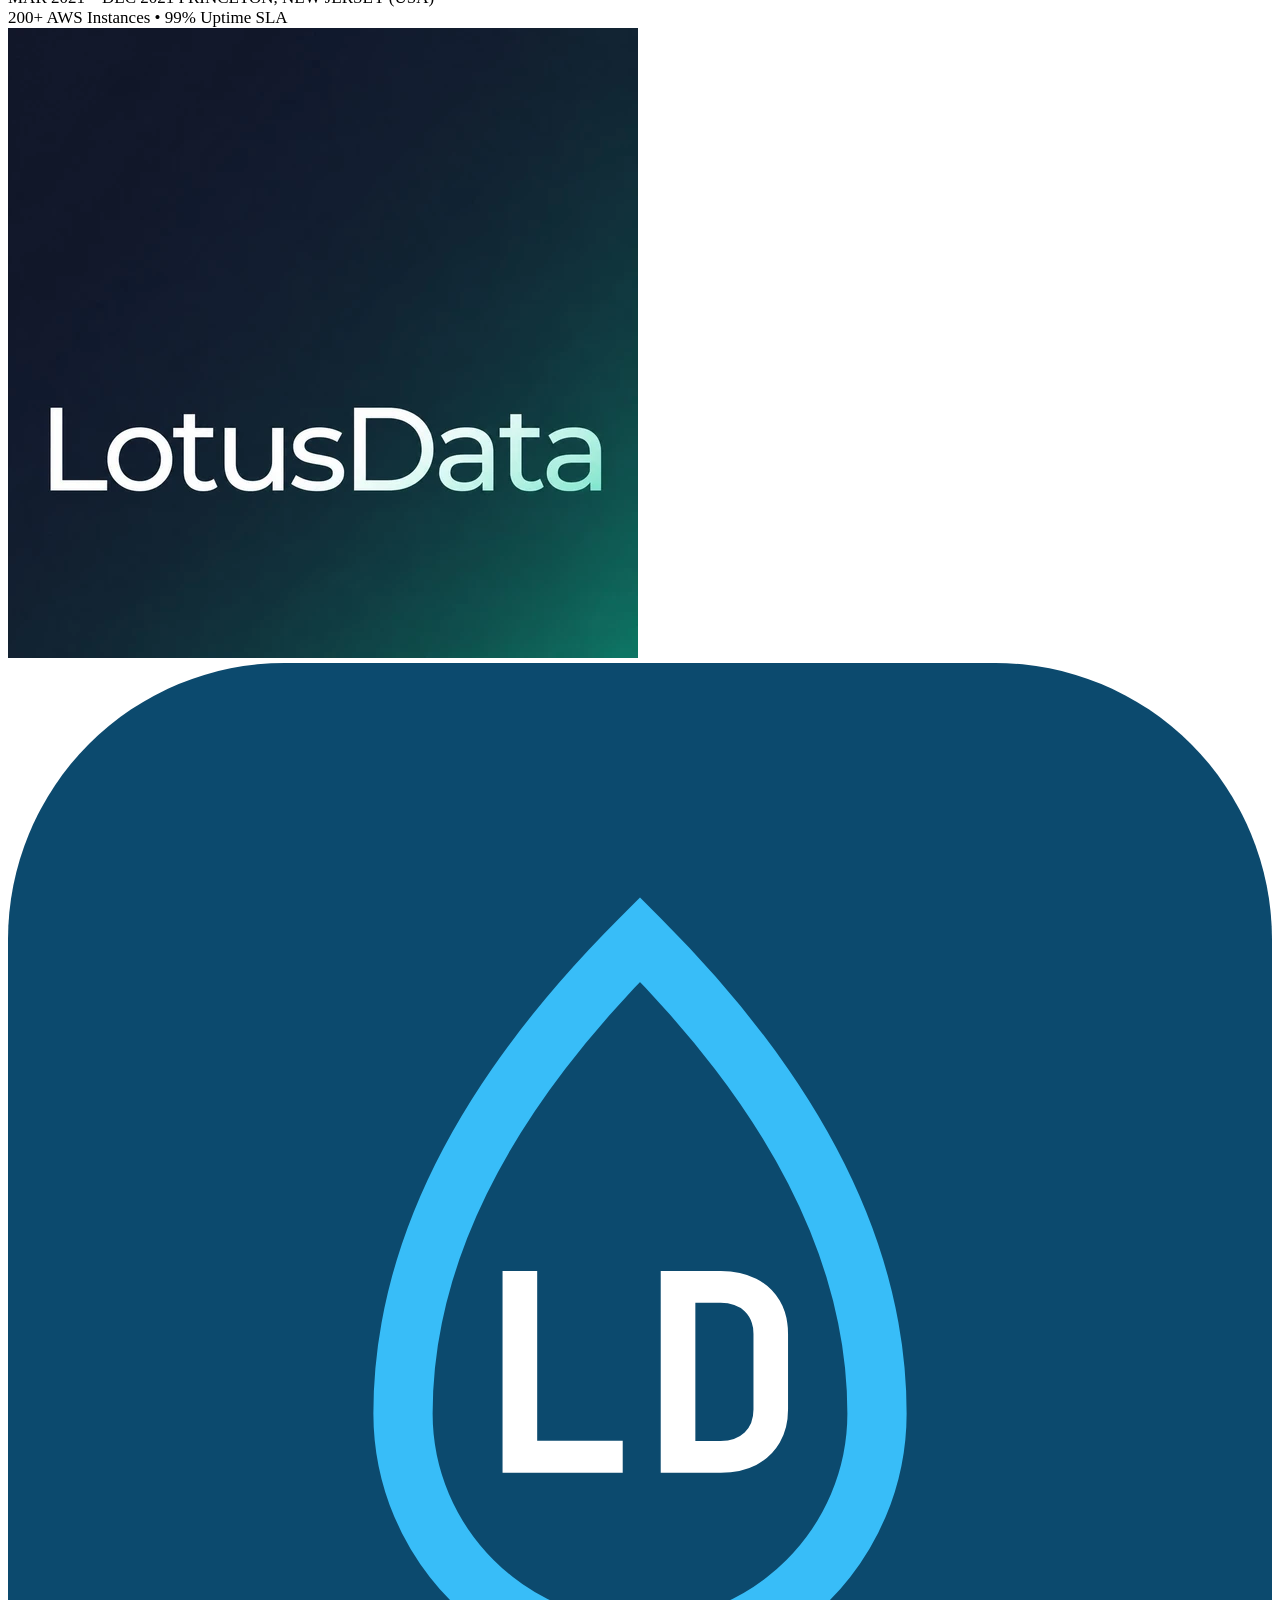
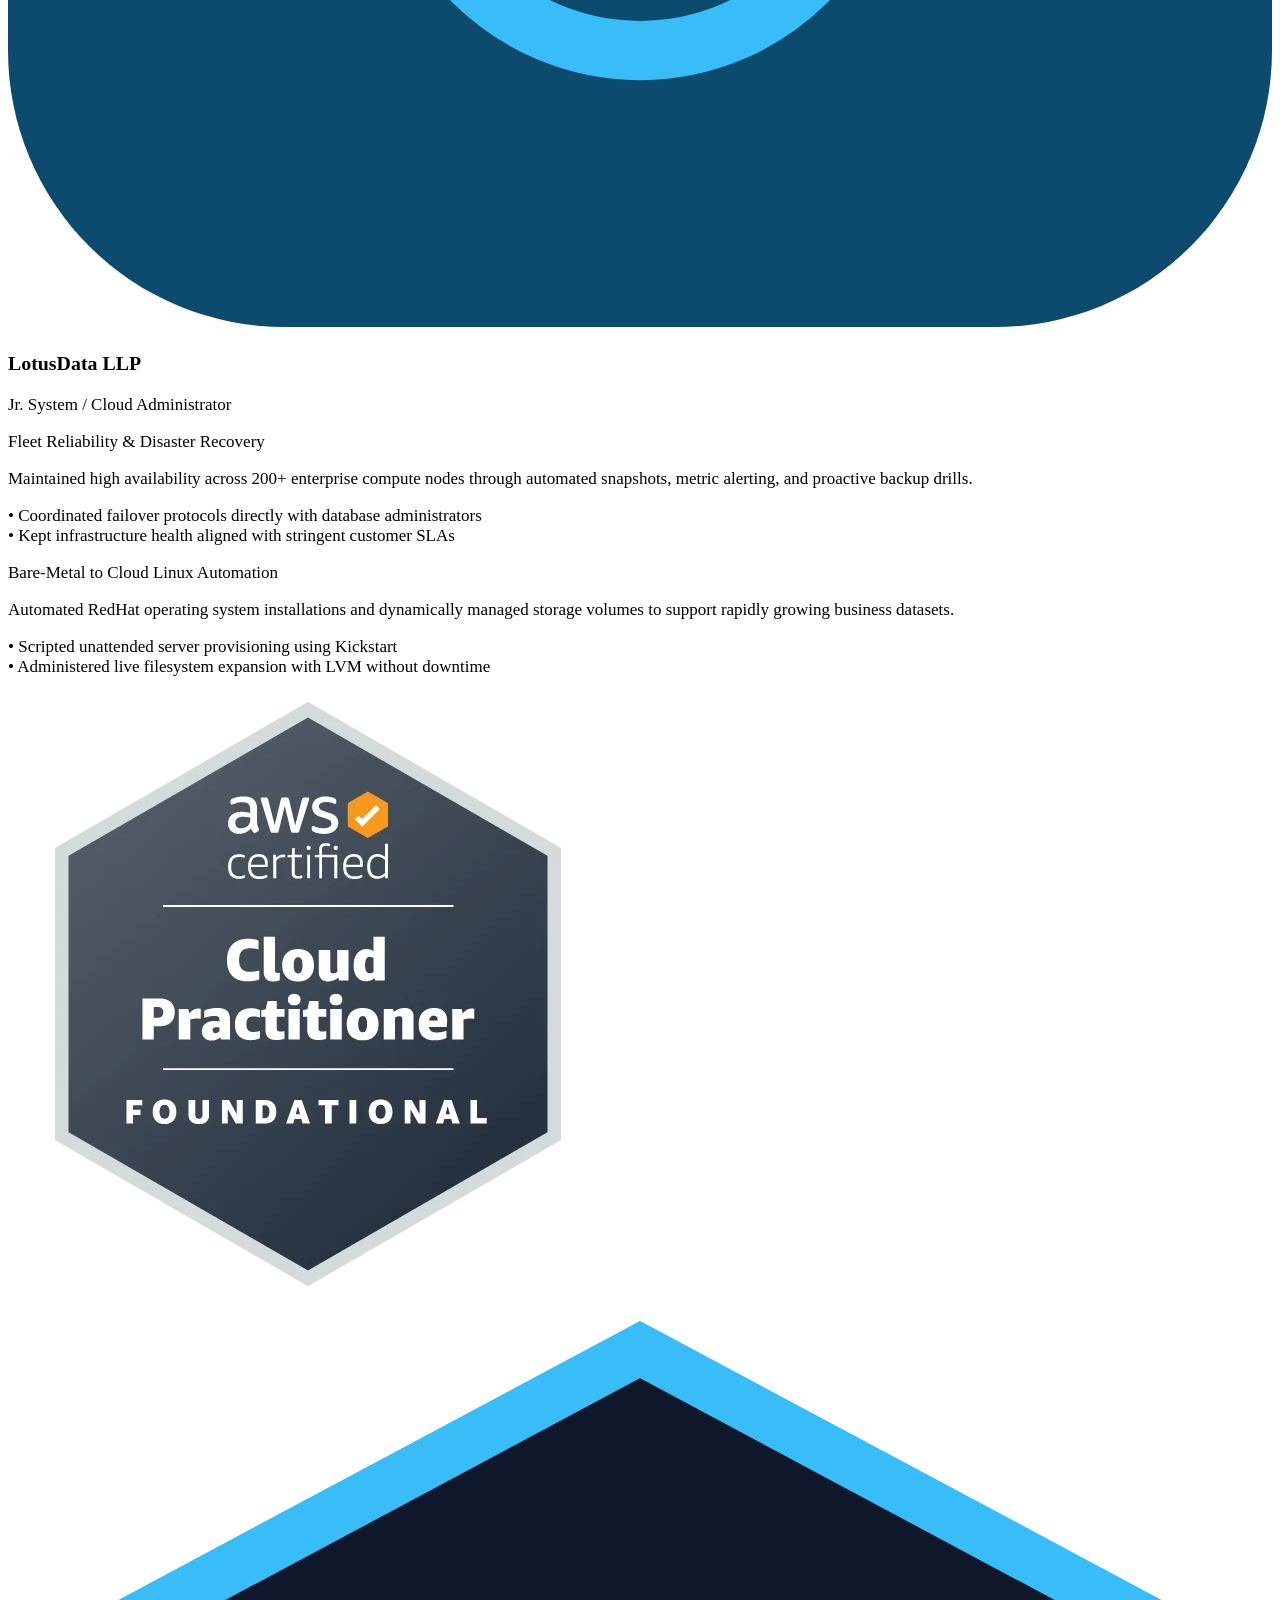
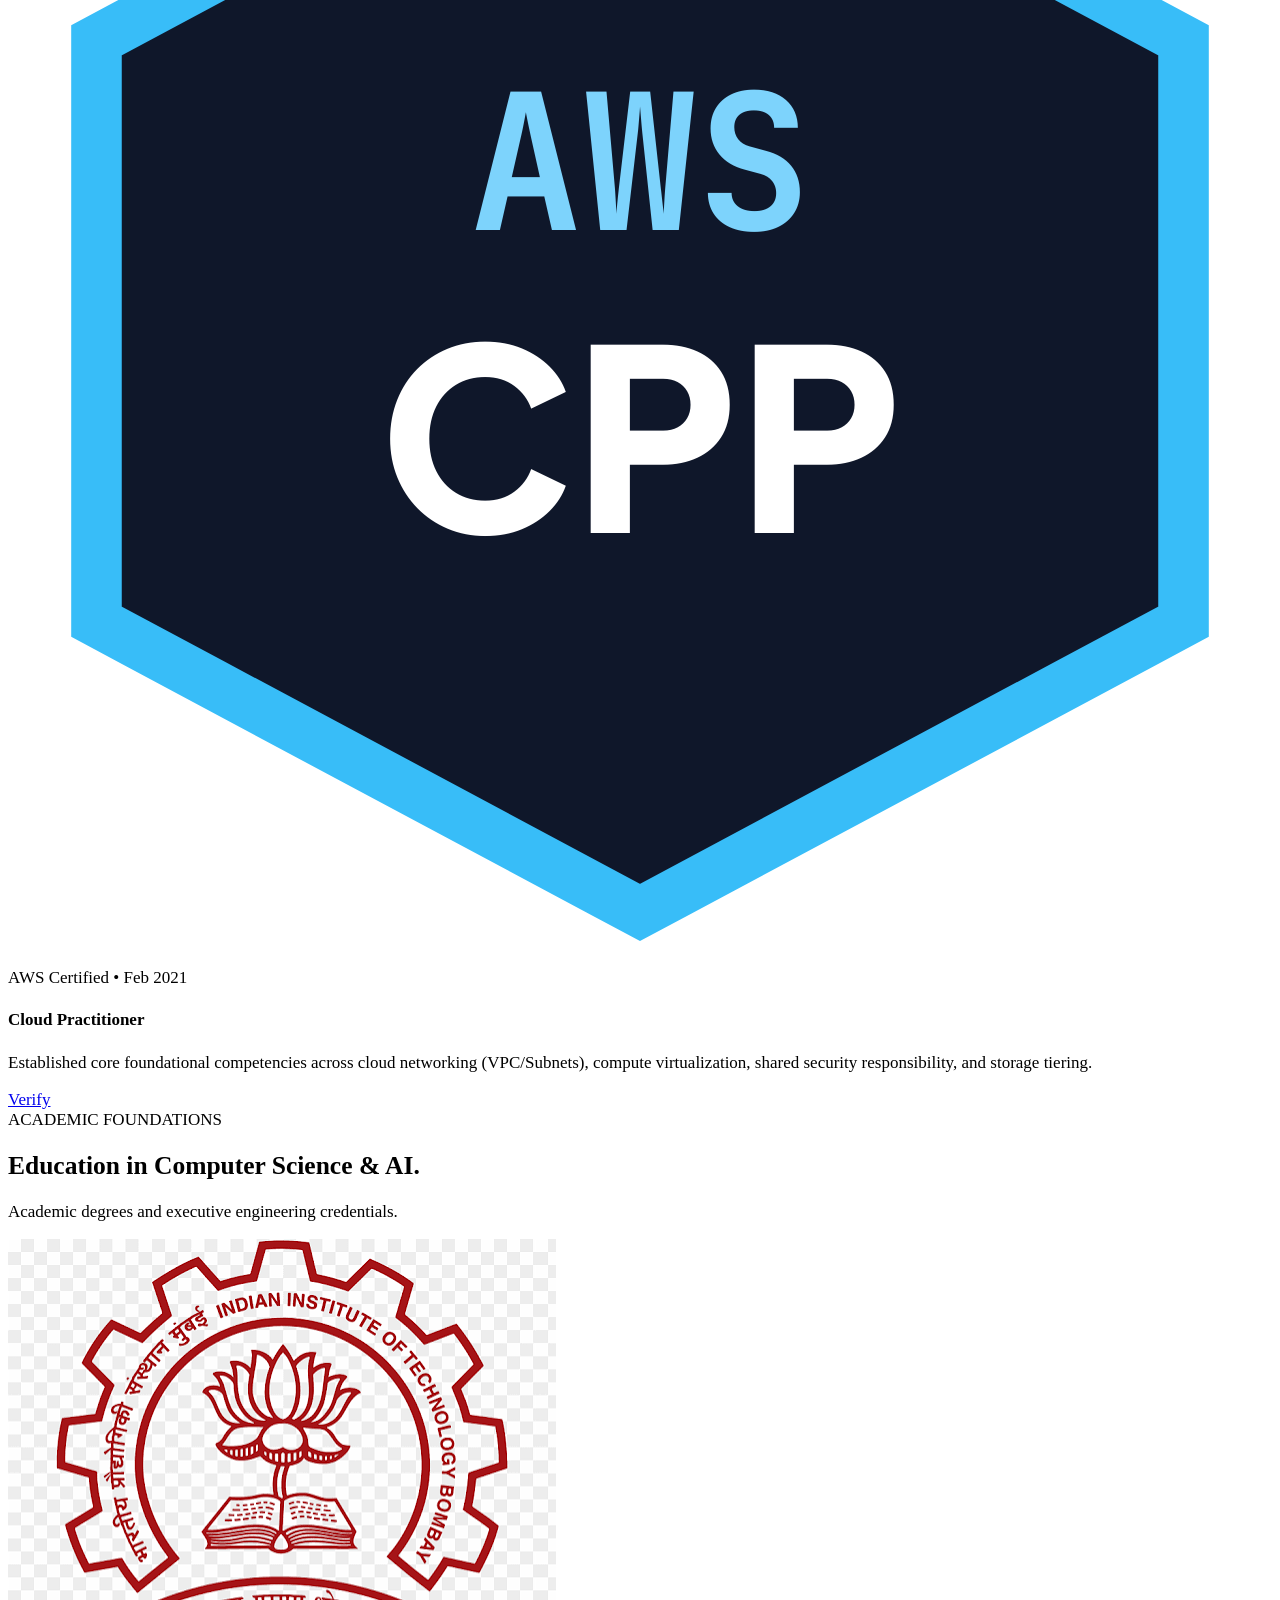
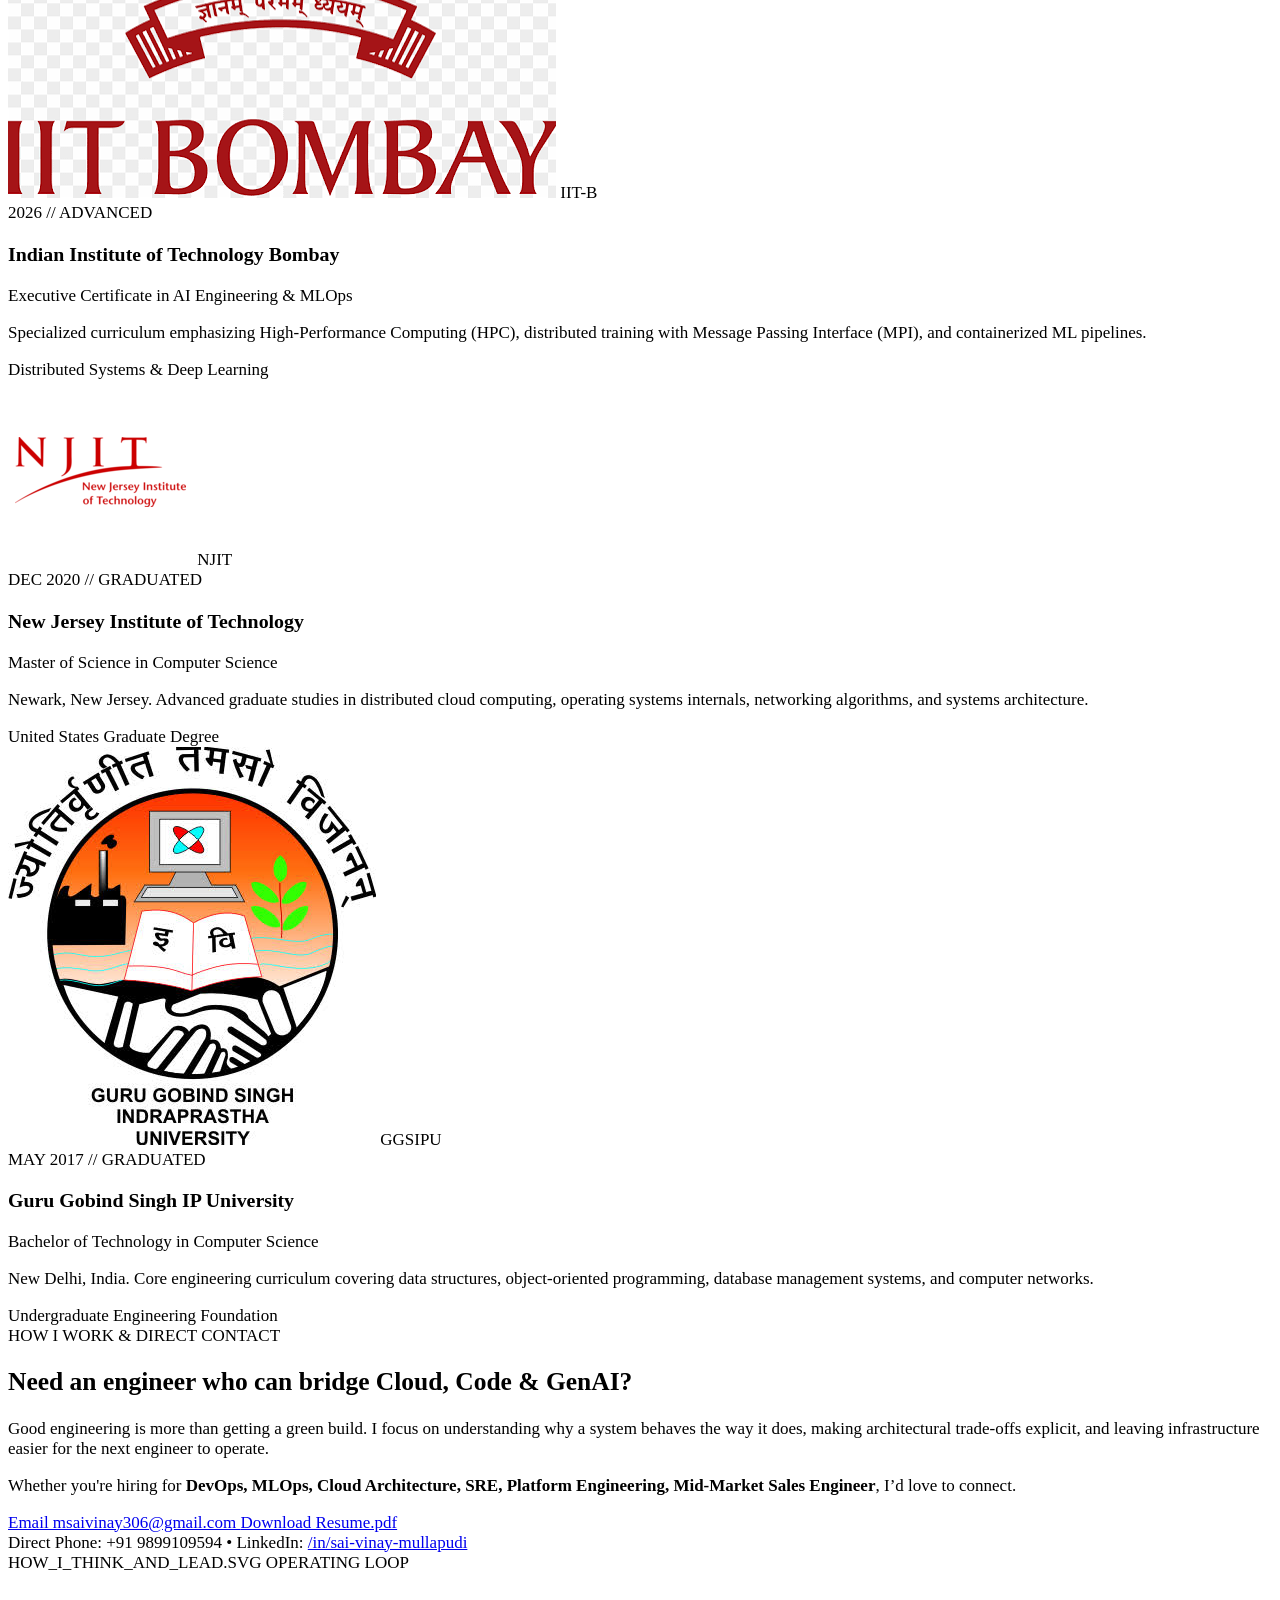
==== commit 7f91571b: "Added Calendly function" ====
--- a/index.html
+++ b/index.html
@@ -14,6 +14,9 @@
   <link href="https://fonts.googleapis.com/css2?family=JetBrains+Mono:wght@400;500;600;700&family=Plus+Jakarta+Sans:wght@400;500;600;700;800&display=swap" rel="stylesheet">
   <!-- Lucide Icons -->
   <script src="https://unpkg.com/lucide@latest"></script>
+  <!-- Calendly Popup Widget Assets -->
+  <link href="https://assets.calendly.com/assets/external/widget.css" rel="stylesheet">
+  <script src="https://assets.calendly.com/assets/external/widget.js" type="text/javascript" async></script>
 
   <script>
     tailwind.config = {
@@ -187,6 +190,9 @@
             <a href="https://linkedin.com/in/sai-vinay-mullapudi" target="_blank" rel="noopener noreferrer" class="px-4 py-3.5 rounded-xl text-base font-mono bg-carbon-850 hover:bg-carbon-800 text-slate-200 border border-carbon-700 flex items-center gap-2 transition-colors">
               <i data-lucide="linkedin" class="w-4 h-4 text-amber-400"></i> LinkedIn-Let's connect!
             </a>
+            <button type="button" onclick="openCalendly()" class="px-4 py-3.5 rounded-xl text-base font-mono bg-carbon-850 hover:bg-carbon-800 text-slate-200 border border-carbon-700 hover:border-amber-400/60 flex items-center gap-2 transition-colors cursor-pointer">
+              <i data-lucide="calendar" class="w-4 h-4 text-amber-400"></i> Schedule a Call
+            </button>
           </div>
         </div>
 
@@ -1178,6 +1184,15 @@
   <script>
     lucide.createIcons();
 
+    // Replace with your exact Calendly event link once created
+const CALENDLY_URL = 'https://calendly.com/msaivinay306/30min?hide_gdpr_banner=1&background_color=0a0e17&text_color=e2e8f0&primary_color=f59e0b';    function openCalendly() {
+      if (typeof Calendly !== 'undefined') {
+        Calendly.initPopupWidget({ url: CALENDLY_URL });
+      } else {
+        window.open(CALENDLY_URL, '_blank', 'noopener,noreferrer');
+      }
+    }
+
     function toggleCase(bodyId, iconId) {
       const body = document.getElementById(bodyId);
       const icon = document.getElementById(iconId);
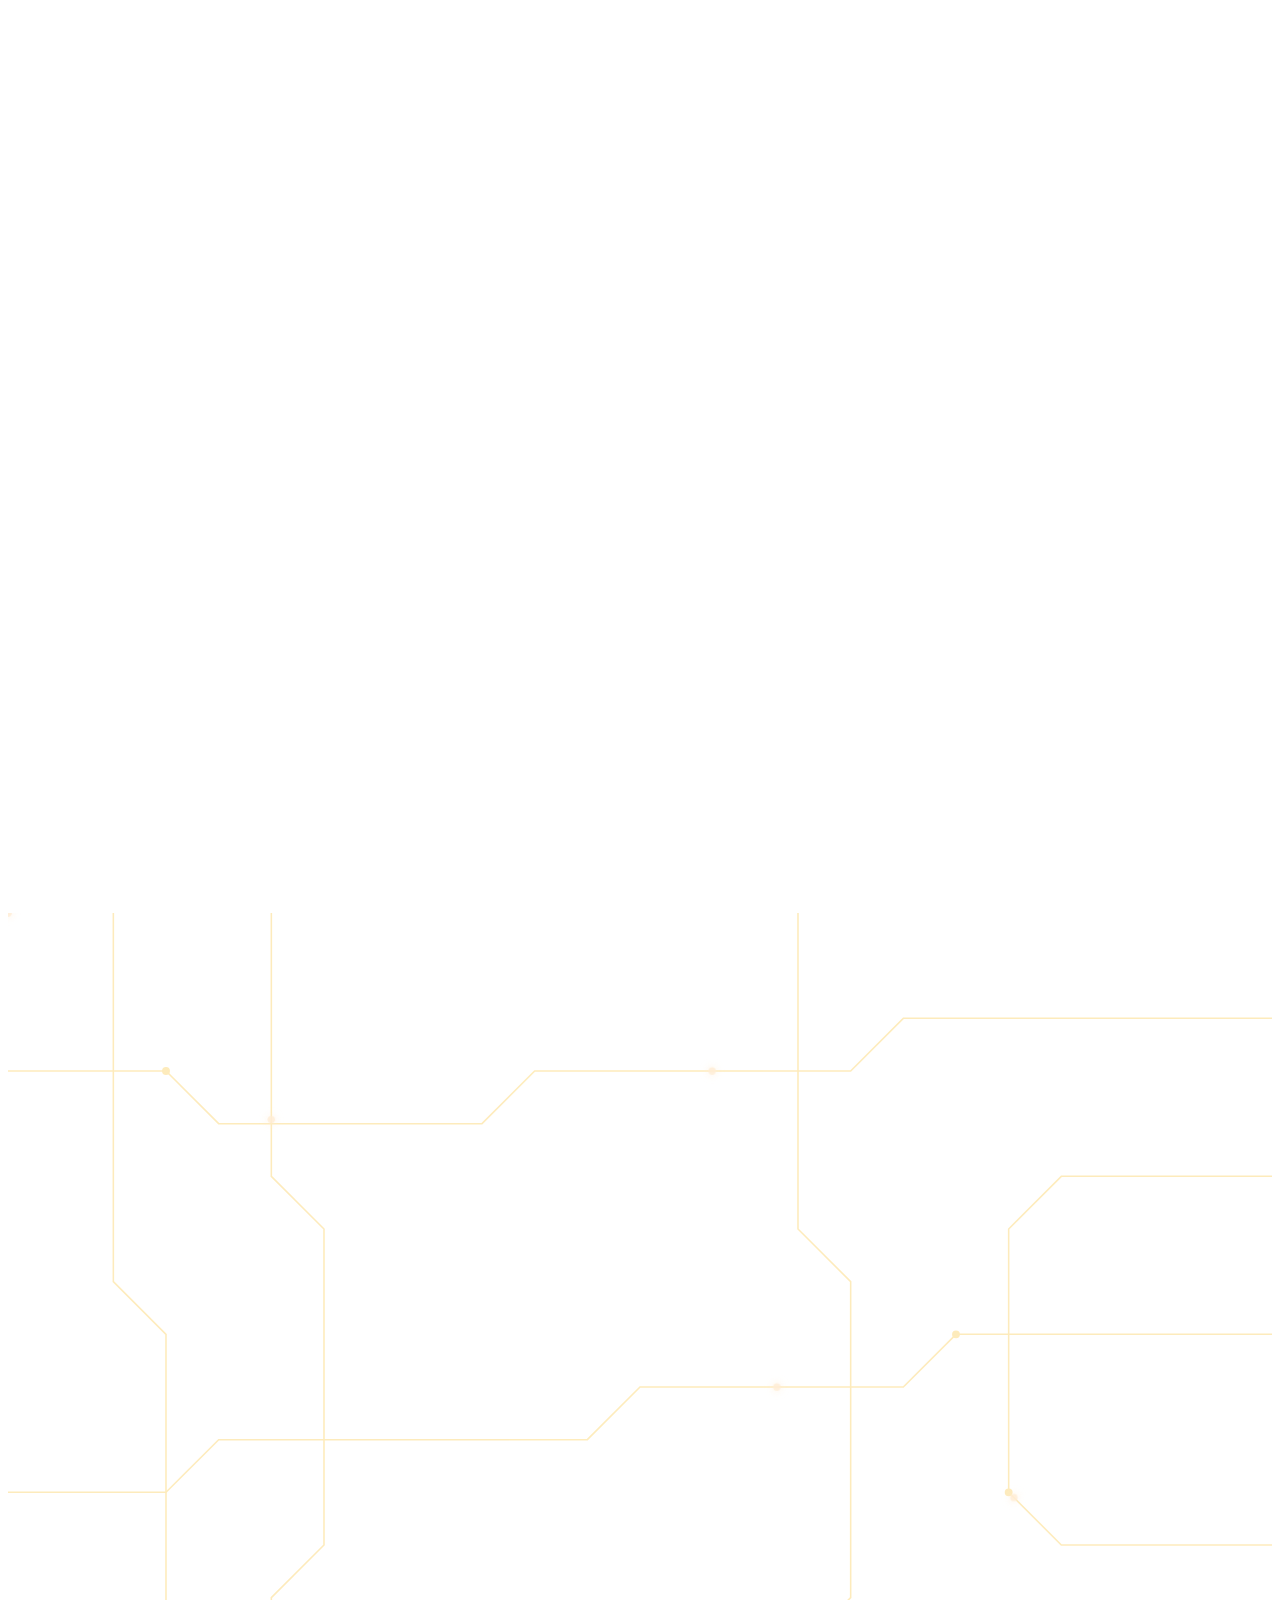
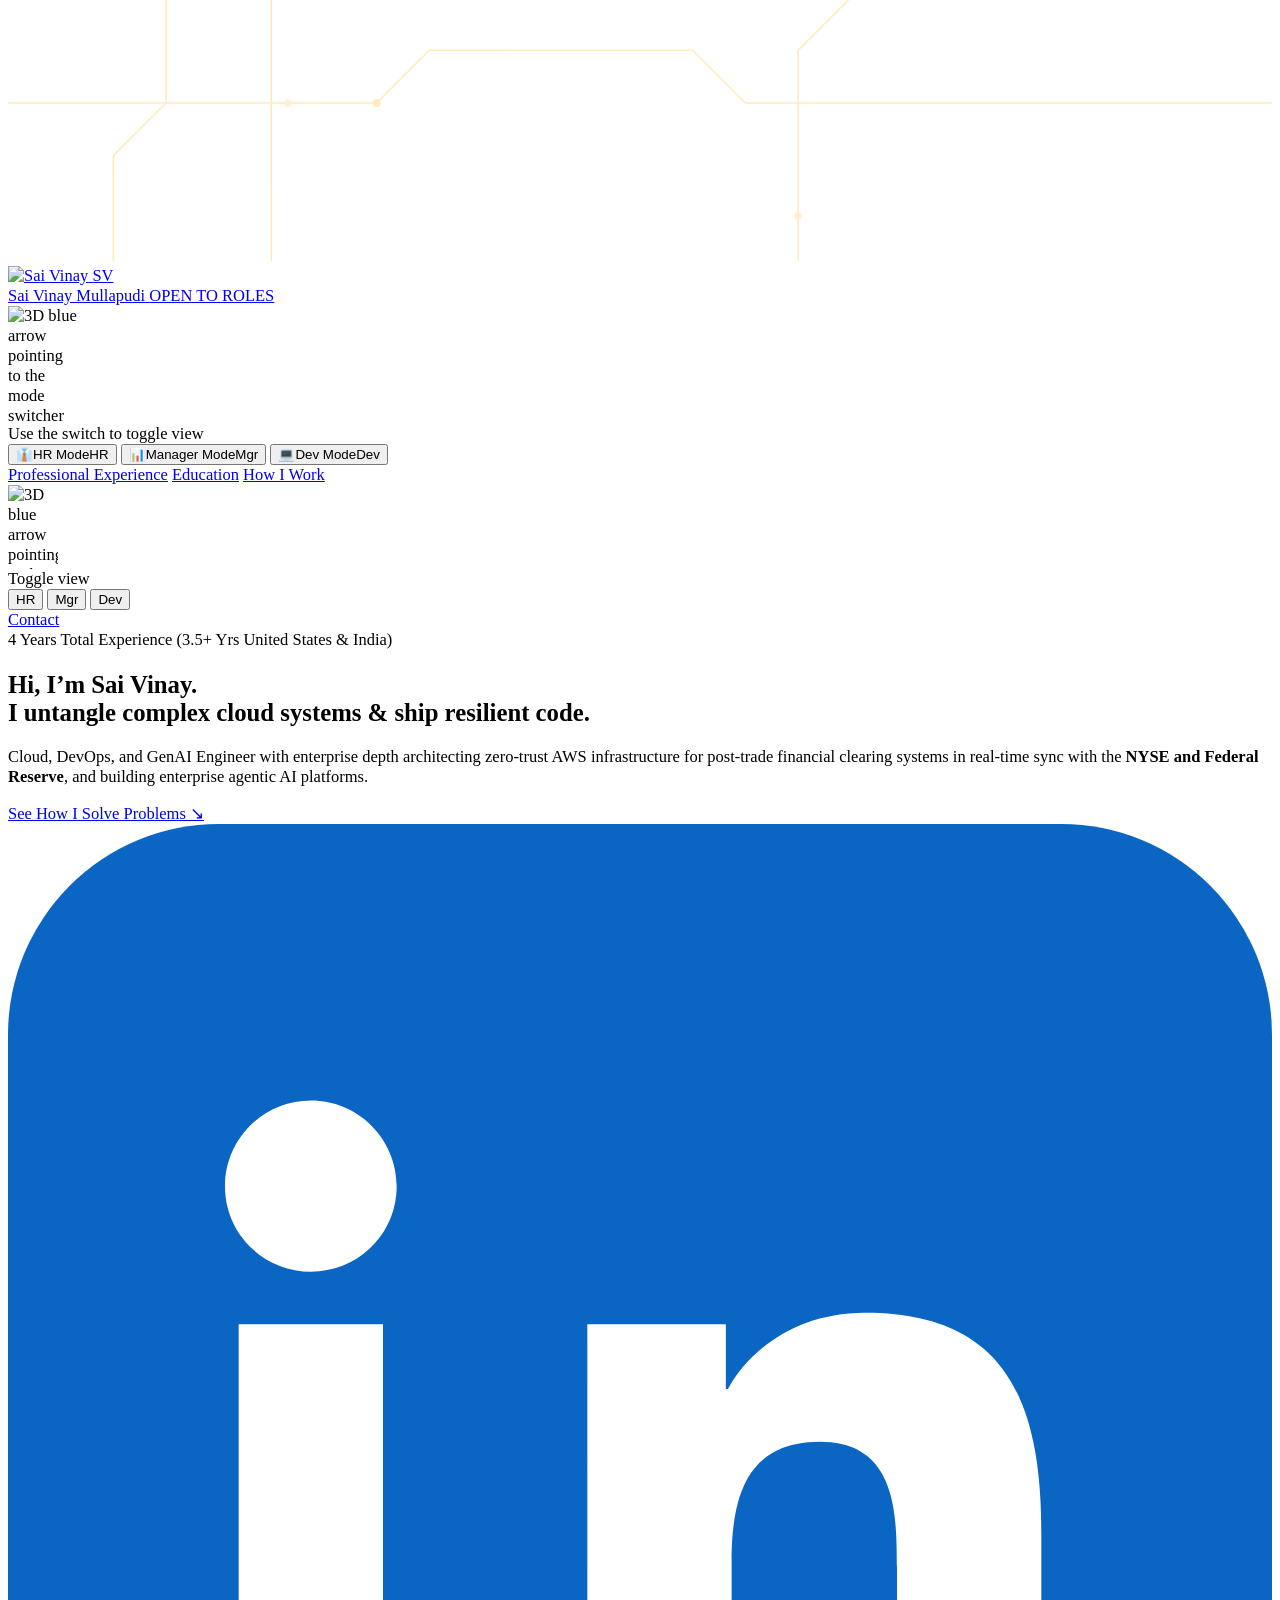
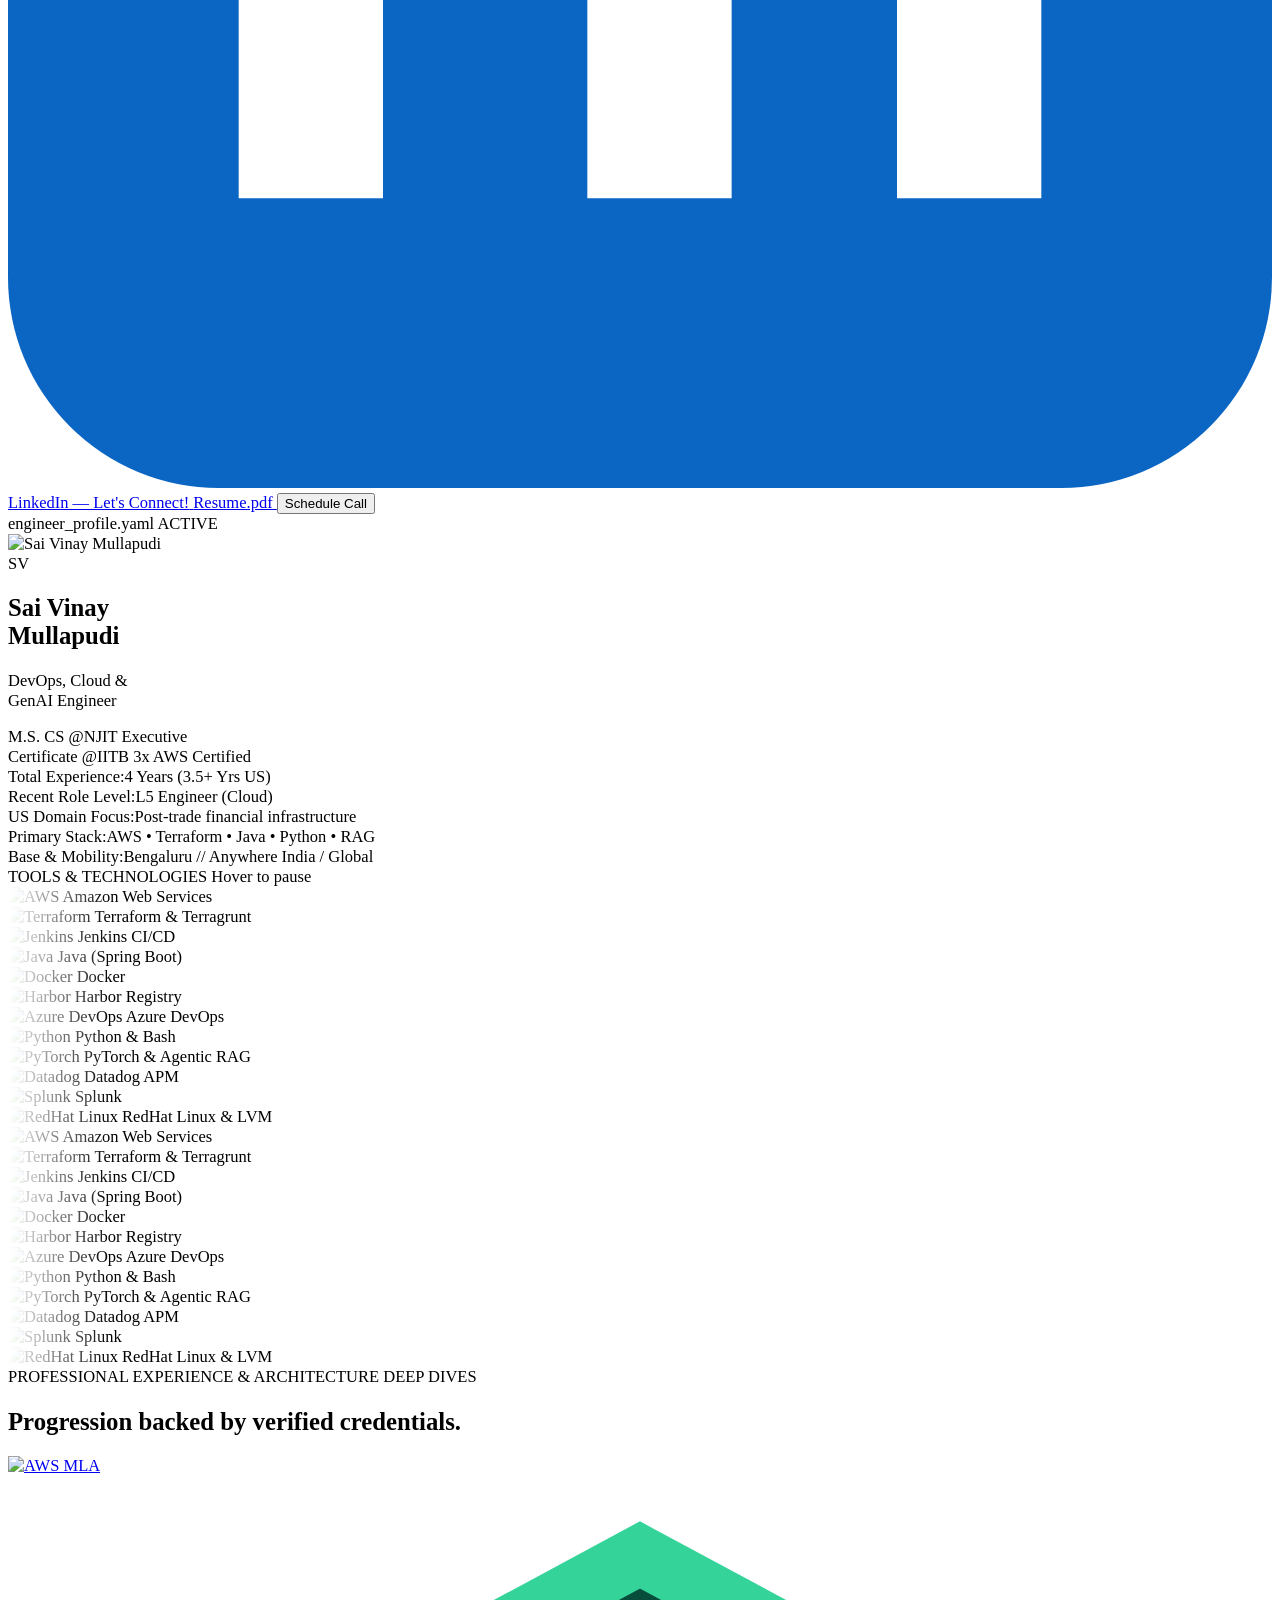
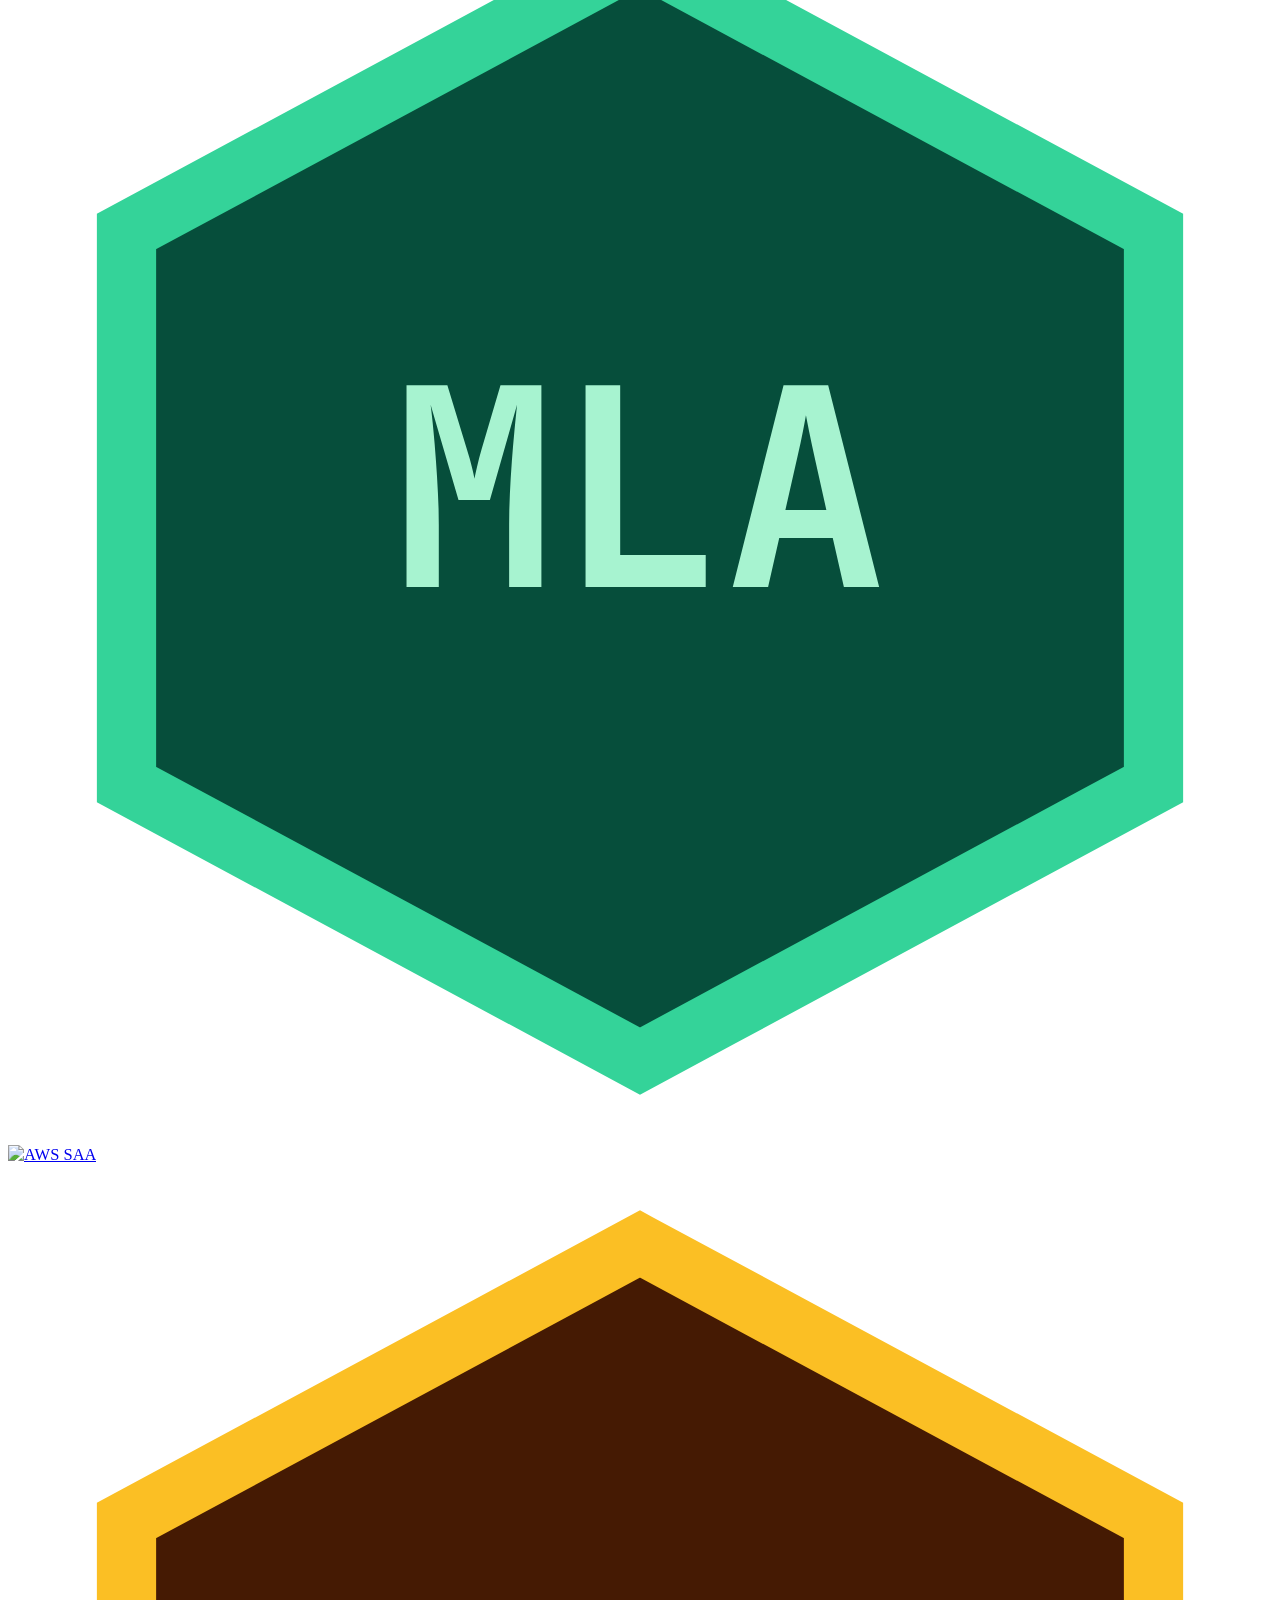
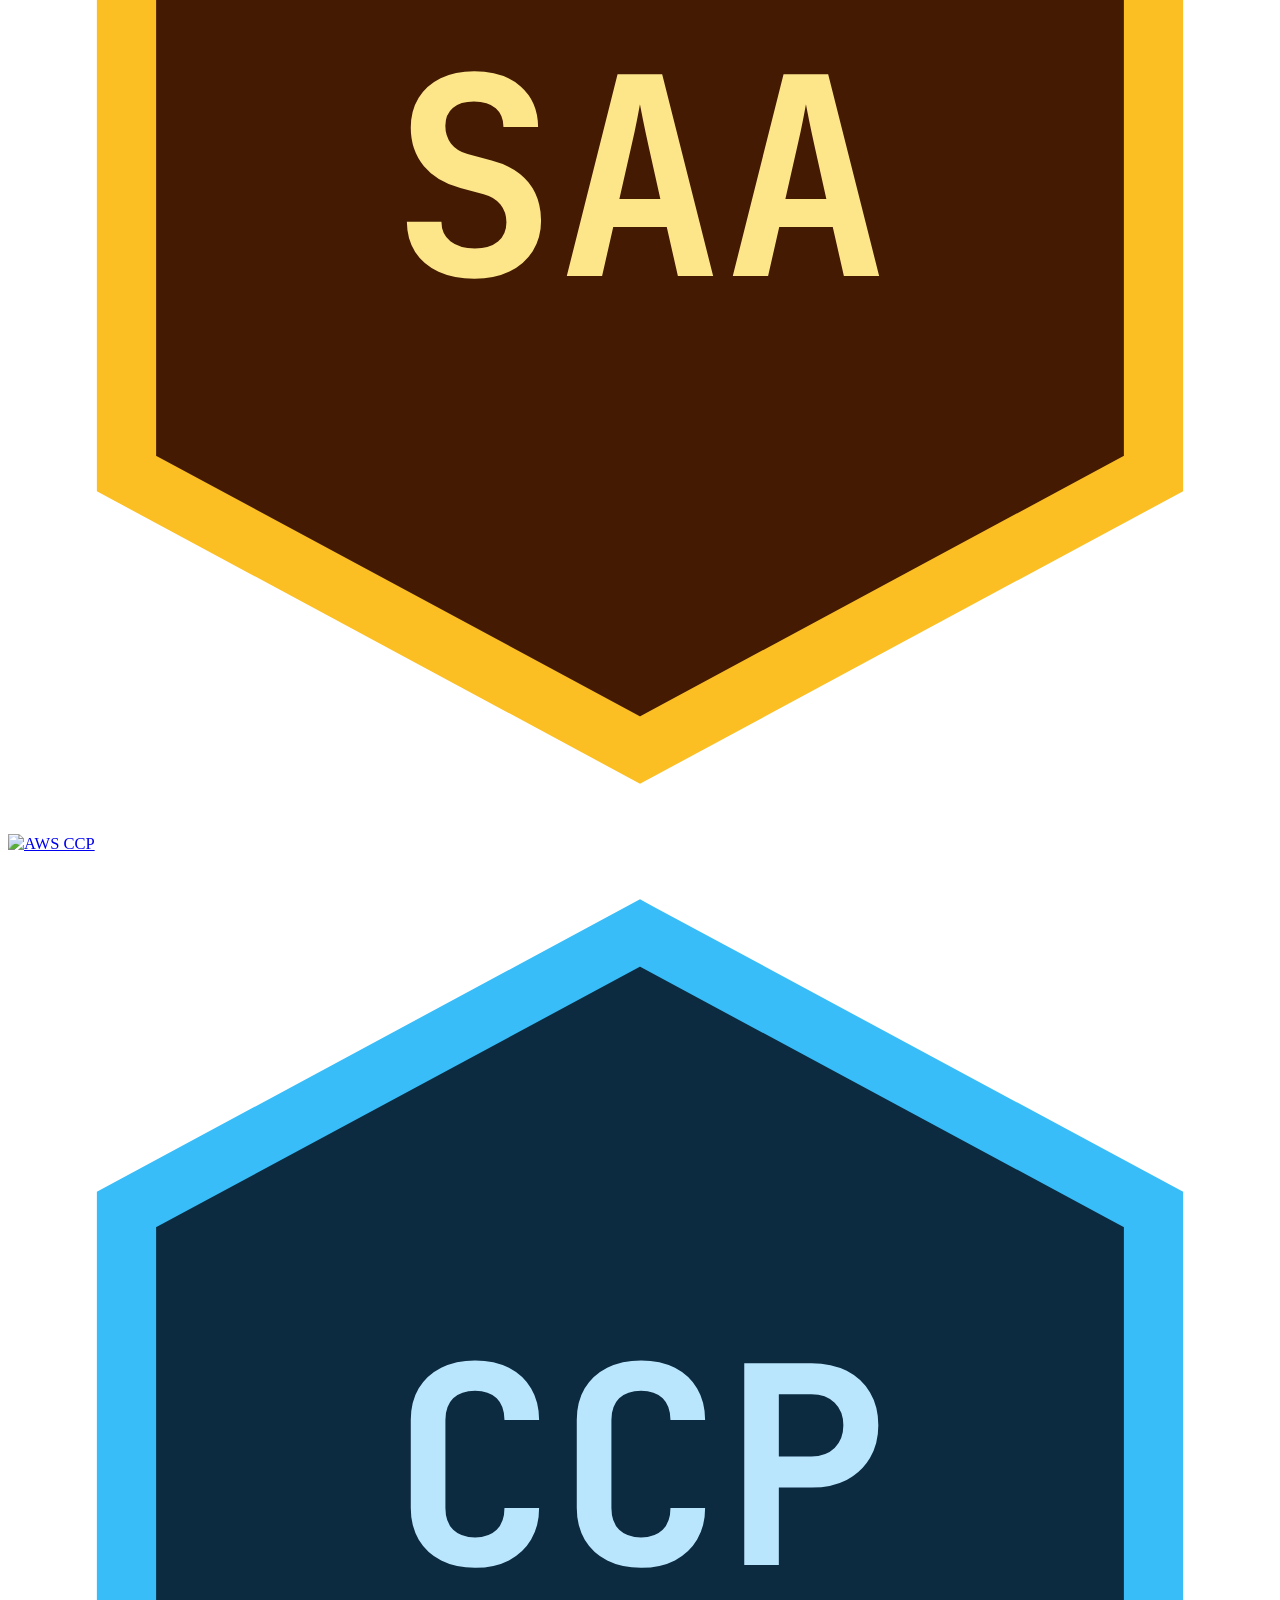
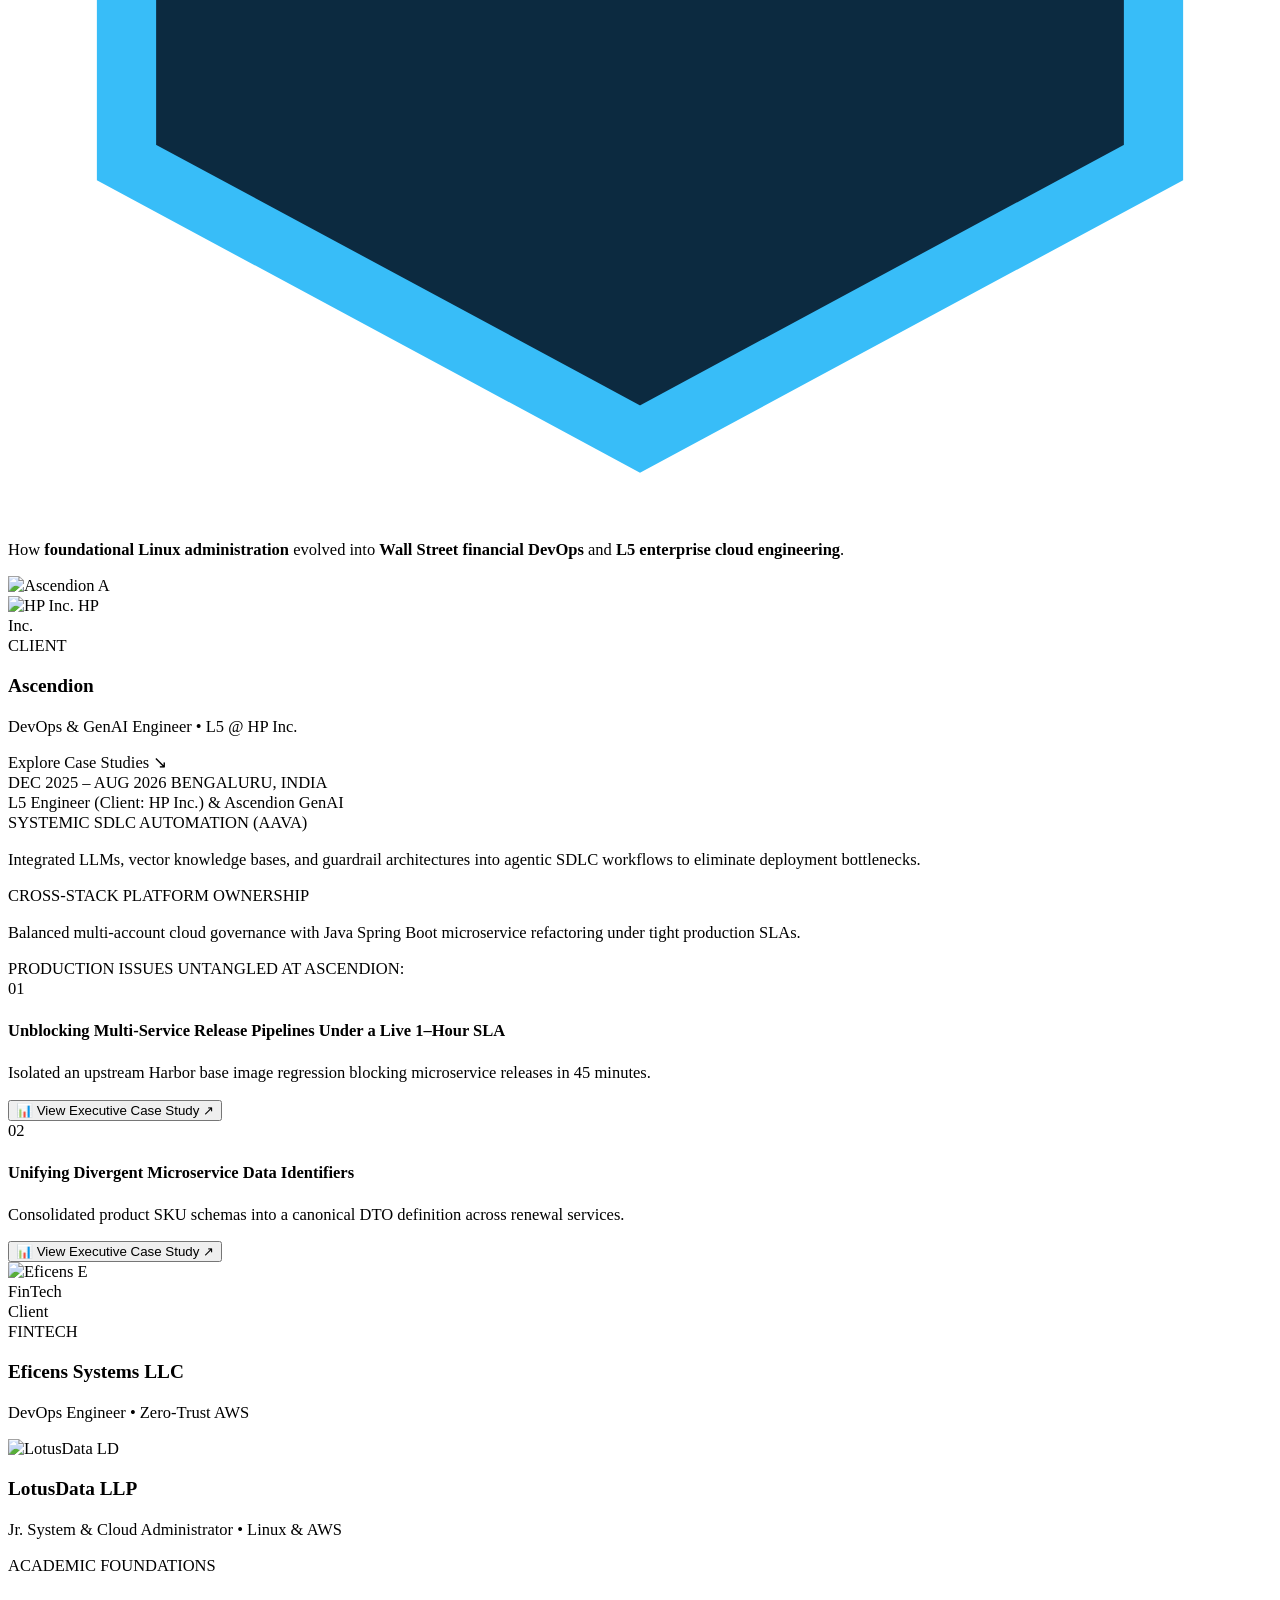
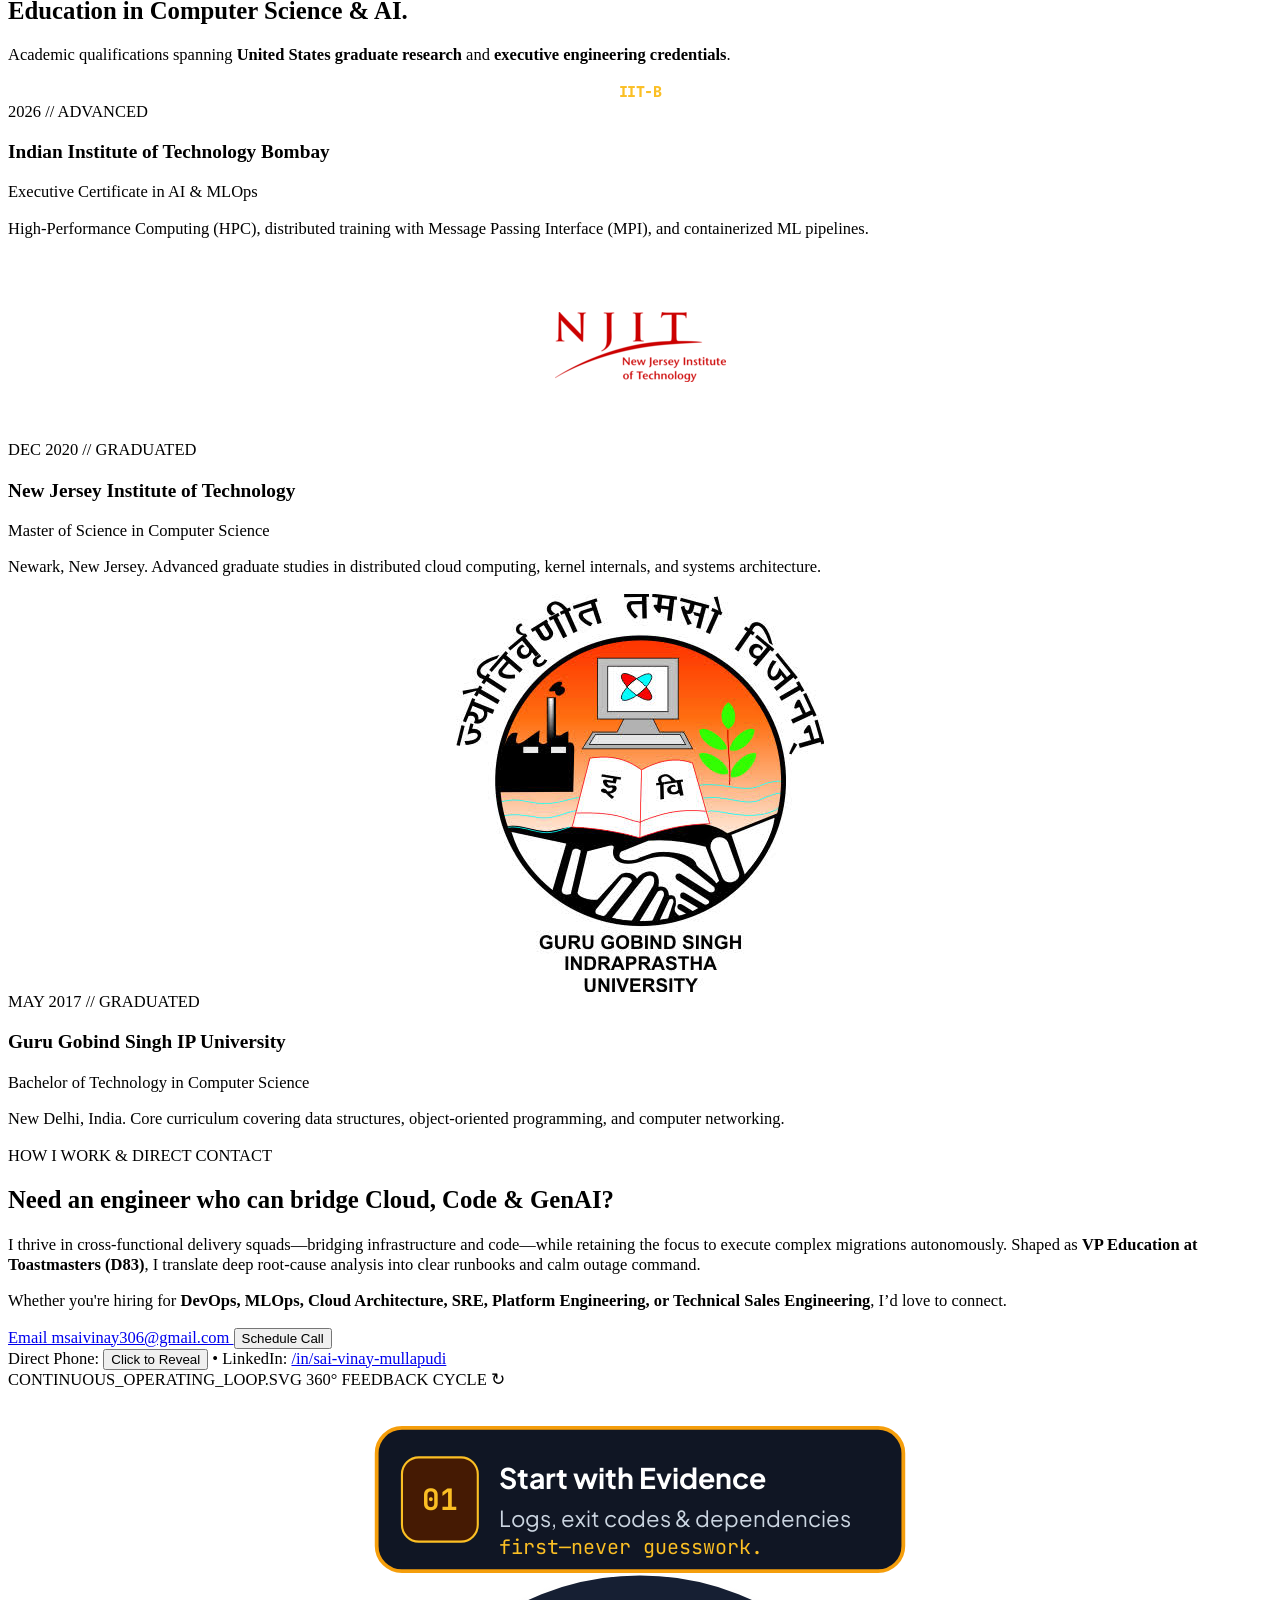
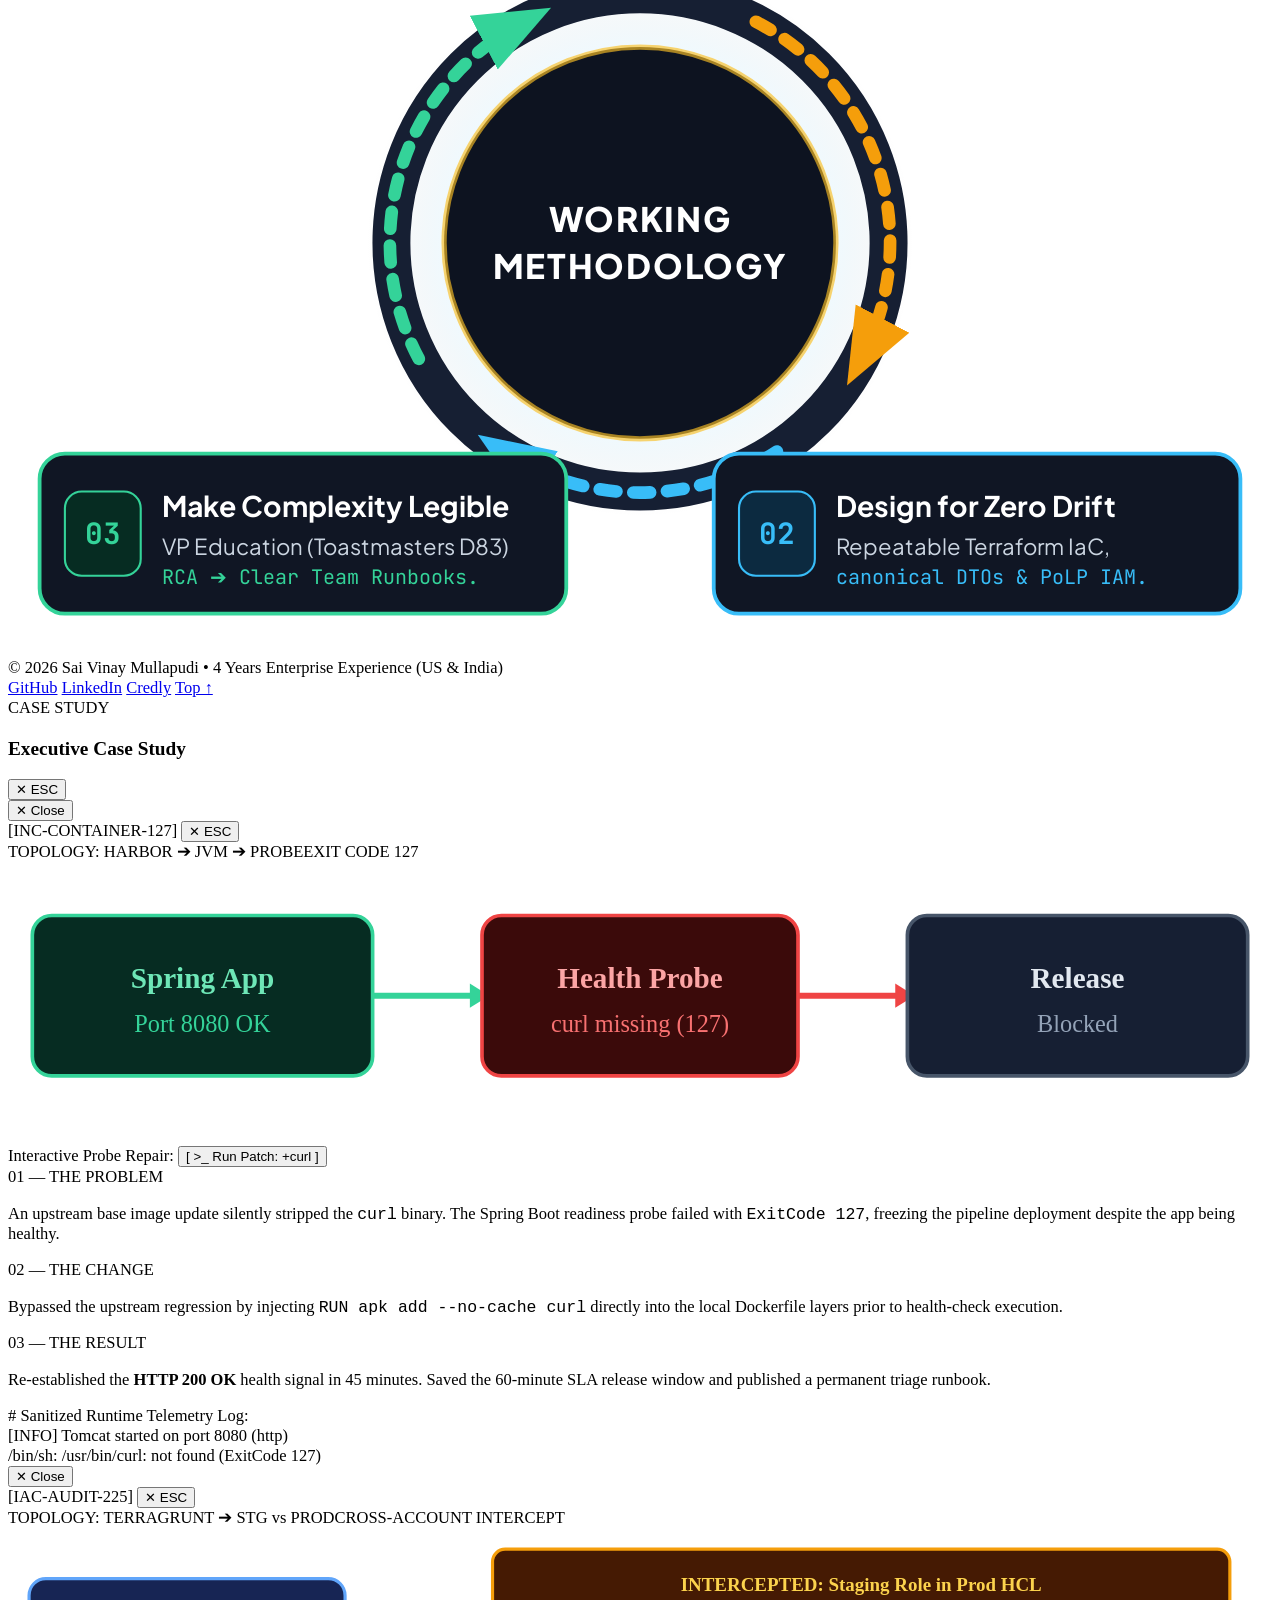
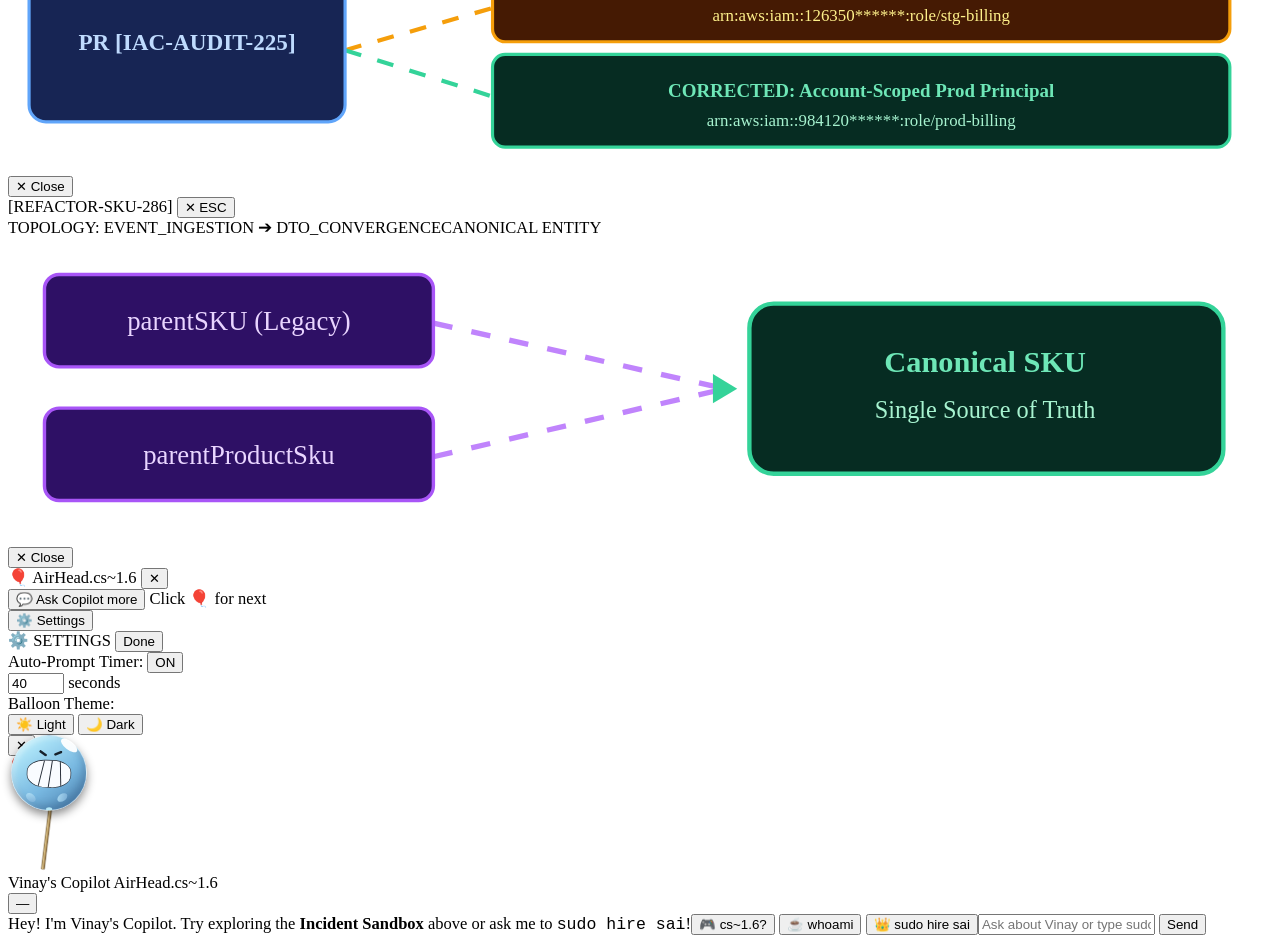
==== commit 165d7af2: "Major Update" ====
--- a/index.html
+++ b/index.html
@@ -1,1242 +1,4007 @@
 <!DOCTYPE html>
 <html lang="en" class="scroll-smooth">
 <head>
-  <meta charset="UTF-8">
-  <meta name="viewport" content="width=device-width, initial-scale=1.0">
-  <title>Sai Vinay Mullapudi | Cloud, DevOps & GenAI Engineer</title>
-  <meta name="description" content="Portfolio of Sai Vinay Mullapudi — 4 Years Enterprise Experience (3.5+ Yrs US & India) across Cloud Architecture, DevOps, Java Microservices, and Agentic GenAI.">
-  
-  <!-- Tailwind CSS CDN -->
-  <script src="https://cdn.tailwindcss.com"></script>
-  <!-- Google Fonts: Plus Jakarta Sans & JetBrains Mono -->
-  <link rel="preconnect" href="https://fonts.googleapis.com">
-  <link rel="preconnect" href="https://fonts.gstatic.com" crossorigin>
-  <link href="https://fonts.googleapis.com/css2?family=JetBrains+Mono:wght@400;500;600;700&family=Plus+Jakarta+Sans:wght@400;500;600;700;800&display=swap" rel="stylesheet">
-  <!-- Lucide Icons -->
-  <script src="https://unpkg.com/lucide@latest"></script>
-  <!-- Calendly Popup Widget Assets -->
-  <link href="https://assets.calendly.com/assets/external/widget.css" rel="stylesheet">
-  <script src="https://assets.calendly.com/assets/external/widget.js" type="text/javascript" async></script>
-
-  <script>
-    tailwind.config = {
-      darkMode: 'class',
-      theme: {
-        extend: {
-          colors: {
-            carbon: {
-              950: '#06080e',
-              900: '#0a0e17',
-              850: '#101624',
-              800: '#161f33',
-              700: '#222f49',
-              600: '#314161'
-            },
-            amber: {
-              400: '#fbbf24',
-              500: '#f59e0b',
-              600: '#d97706'
-            }
-          },
-          fontFamily: {
-            sans: ['Plus Jakarta Sans', 'system-ui', 'sans-serif'],
-            mono: ['JetBrains Mono', 'monospace'],
-          },
-          animation: {
-            'marquee': 'marquee 42s linear infinite',
-            'pulse-subtle': 'pulse 3s cubic-bezier(0.4, 0, 0.6, 1) infinite',
-          },
-          keyframes: {
-            marquee: {
-              '0%': { transform: 'translateX(0%)' },
-              '100%': { transform: 'translateX(-50%)' },
-            }
-          }
-        }
-      }
-    }
-
-    // Smart Asset Resolver: Tries multiple extensions & folders in assets/ automatically
-    function resolveAsset(imgEl, baseName) {
-      const candidates = [
-        `assets/${baseName}.png`,
-        `assets/${baseName}.jpg`,
-        `assets/${baseName}.jpeg`,
-        `assets/${baseName}.webp`,
-        `assets/${baseName}.svg`,
-        `assets/logos/${baseName}.png`,
-        `assets/logos/${baseName}.jpg`,
-        `assets/logos/${baseName}.jpeg`,
-        `assets/logos/${baseName}.webp`,
-        `assets/logos/${baseName}.svg`,
-        `assets/badges/${baseName}.png`,
-        `assets/badges/${baseName}.jpg`,
-        `assets/badges/${baseName}.jpeg`,
-        `assets/badges/${baseName}.webp`,
-        `assets/badges/${baseName}.svg`
-      ];
-      let idx = parseInt(imgEl.dataset.tryIdx || '0', 10);
-      if (idx < candidates.length) {
-        imgEl.dataset.tryIdx = String(idx + 1);
-        imgEl.src = candidates[idx];
-      } else {
-        imgEl.style.display = 'none';
-        if (imgEl.nextElementSibling) {
-          imgEl.nextElementSibling.style.display = 'flex';
-        }
-      }
-    }
-  </script>
-
-  <style>
-    html {
-      font-size: 17px;
-    }
-    
-    .bg-grid-pattern {
-      background-size: 36px 36px;
-      background-image: 
-        linear-gradient(to right, rgba(255, 255, 255, 0.03) 1px, transparent 1px),
-        linear-gradient(to bottom, rgba(255, 255, 255, 0.03) 1px, transparent 1px);
-    }
-    
-    .hero-glow {
-      background: radial-gradient(circle at 50% 0%, rgba(245, 158, 11, 0.11) 0%, rgba(59, 130, 246, 0.06) 45%, transparent 70%);
-    }
-
-    .mask-marquee {
-      mask-image: linear-gradient(to right, transparent, black 8%, black 92%, transparent);
-      -webkit-mask-image: linear-gradient(to right, transparent, black 8%, black 92%, transparent);
-    }
-
-    .marquee-container:hover .marquee-track {
-      animation-play-state: paused;
-    }
-  </style>
+<meta charset="UTF-8">
+<meta name="viewport" content="width=device-width, initial-scale=1.0">
+<title>Sai Vinay Mullapudi | Cloud, DevOps &amp; GenAI Engineer</title>
+<meta name="description" content="Portfolio of Sai Vinay Mullapudi — Cloud, DevOps & GenAI Engineer.">
+<!-- Tailwind CSS CDN -->
+<script src="https://cdn.tailwindcss.com"></script>
+<!-- Google Fonts -->
+<link rel="preconnect" href="https://fonts.googleapis.com">
+<link rel="preconnect" href="https://fonts.gstatic.com" crossorigin>
+<link href="https://fonts.googleapis.com/css2?family=JetBrains+Mono:wght@400;500;600;700&family=Plus+Jakarta+Sans:wght@400;500;600;700;800&display=swap" rel="stylesheet">
+<!-- Lucide Icons -->
+<script src="https://unpkg.com/lucide@0.469.0/dist/umd/lucide.min.js"></script>
+<!-- Calendly -->
+<link href="https://assets.calendly.com/assets/external/widget.css" rel="stylesheet">
+<script src="https://assets.calendly.com/assets/external/widget.js" type="text/javascript" async></script>
+<script>
+tailwind.config = {
+darkMode: 'class',
+theme: {
+extend: {
+colors: {
+carbon: { 950: '#06080e', 900: '#0a0e17', 850: '#101624', 800: '#161f33', 700: '#222f49', 600: '#314161' },
+amber: { 400: '#fbbf24', 500: '#f59e0b', 600: '#d97706' }
+},
+fontFamily: {
+sans: ['Plus Jakarta Sans', 'system-ui', 'sans-serif'],
+mono: ['JetBrains Mono', 'monospace'],
+},
+animation: {
+'marquee': 'marquee 42s linear infinite',
+'pulse-subtle': 'pulse 3s cubic-bezier(0.4, 0, 0.6, 1) infinite',
+},
+keyframes: {
+marquee: { '0%': { transform: 'translateX(0%)' }, '100%': { transform: 'translateX(-50%)' } }
+}
+}
+}
+};
+/* Multi-Extension Image Resolver — only tries variants of the requested asset. */
+window.resolveAsset = function(imgEl, baseName) {
+if (!imgEl || !baseName) return;
+const candidates = [
+`assets/${baseName}.png`, `assets/${baseName}.jpg`, `assets/${baseName}.jpeg`, `assets/${baseName}.webp`, `assets/${baseName}.svg`,
+`assets/logos/${baseName}.png`, `assets/logos/${baseName}.jpg`, `assets/logos/${baseName}.jpeg`, `assets/logos/${baseName}.webp`, `assets/logos/${baseName}.svg`,
+`assets/badges/${baseName}.png`, `assets/badges/${baseName}.jpg`, `assets/badges/${baseName}.jpeg`, `assets/badges/${baseName}.webp`, `assets/badges/${baseName}.svg`
+];
+const idx = Number.parseInt(imgEl.dataset.tryIdx || '0', 10);
+if (Number.isInteger(idx) && idx < candidates.length) {
+imgEl.dataset.tryIdx = String(idx + 1);
+imgEl.src = candidates[idx];
+} else {
+imgEl.onerror = null;
+imgEl.style.display = 'none';
+const fallback = imgEl.parentElement?.querySelector('.asset-fallback') || imgEl.nextElementSibling;
+if (fallback) { fallback.classList.remove('hidden'); fallback.style.display = 'flex'; }
+}
+};
+/* Global Toast Notification */
+window.showToast = function(message, duration = 4000) {
+const toast = document.getElementById('customToast');
+const text = document.getElementById('customToastText');
+if (!toast || !text) return;
+text.innerHTML = message;
+toast.classList.remove('hidden');
+toast.classList.add('flex');
+clearTimeout(window.toastTimer);
+window.toastTimer = setTimeout(() => {
+toast.classList.remove('flex');
+toast.classList.add('hidden');
+}, duration);
+};
+/* Global Calendly Popup Trigger */
+window.CALENDLY_URL = 'https://calendly.com/msaivinay306/30min?hide_gdpr_banner=1&background_color=0a0e17&text_color=e2e8f0&primary_color=f59e0b';
+window.openCalendly = function() {
+if (typeof Calendly !== 'undefined' && Calendly.initPopupWidget) {
+Calendly.initPopupWidget({ url: window.CALENDLY_URL });
+} else {
+window.open(window.CALENDLY_URL, '_blank', 'noopener,noreferrer');
+}
+};
+/* Global Phone Number Reveal */
+window.revealPhone = function() {
+const decoded = atob("KzkxIDk4OTkxMDk1OTQ=");
+const container = document.getElementById('phoneContainer');
+if (container) {
+container.innerHTML = `<a href="tel:${decoded.replace(/\s+/g, '')}" class="text-amber-400 font-bold hover:underline">${decoded}</a>`;
+}
+};
+window.MODE_SWITCH_ARROW_DATA = 'data:image/png;base64,' + [
+'iVBORw0KGgoAAAANSUhEUgAAANQAAAFoCAYAAAAvodWiAAC1EUlEQVR42uz9eZxk2VUein5rrb33ORGZNalHdUtCE5oaBEJCWGBJXYBlg8Fc69J5sY0HjI0w9vU1FwPmGbsqebZ5+Ple28+G9yS4wu',
+'Ia21QZCWE0D1VSa+gWPahbPamH6rGquru6u6pyiIhzzt57vT/2OREnMiOyMquruqsq49TvVEZmRkaciDjrrLW+/a3vA2bbbJtts222zbbZNttm22ybbbNttm12o9lbcP42VSUCoGvfdAJUASLChF/P',
+'ttk229aE0qYvVDccOCAHDhwQVeXZ+zbLULNtzXbokJrfOgH96F+TcPtjS7/05a+Xbzh9cnXwmiuf1quvvGrHXLf7uTe/Zs8BABmAHhGVzd/uO3TIXA9g7969fvZOzgJqlpdUiYjUMPD//E9P/fJND5',
+'/456f8Uvd1V2W4EhmsG0CkfGJXTg9ctrO7e9fOzqFBP/72615r5r79Na95hogeBYB9+/bx/v37lYhm5eAsoLZtMDER9PGn8Rf+9R8c/a4vfrP4leOrPPfWVy3HzB+nZwc7gdWnccVOR1dflmFHFsFa',
+'rhqRk5e9pNu5bNfcLY7MB1/zmivt21539e+3A3T27s4Cattu/+YjT7z/P90pP6NL/YiVU6zRQ0E4deIZ7JofYGc36uU7Sa/YI9iRGTZECLGDshrEl+w0ceecnnImfPj13/qKj//In7nuo7fcovZtb6',
+'Nq9s5eHNusEX6+mQlKBw6oqOqu3zu09Csfu9P+uKsUec4U8xzBOASNkI7F8qrF8gpTbwAuesrFIOpgoDH4QRSKvLQ8MMefXL386FPFz3zp5kf/wwc/cviH3/Y2qvbNAItZQG2X7eAB8MIChaUlXP3F',
+'B8qfX4rmJdfk85Gso74wYsxgScDdVZABSs9Y6gcs9UsUVUkC4qrqMbREDJVWVdRyoHr6dP/lRx449f6b7jjxY4tEcd++fbPP6iLYzOwteL4gBKKqym9+fOkffvN4PtfNV7ESPc05g9JmOKU9+EjYIZ',
+'dj4JYxGHjQqqLrgLlckUmAMRZBI5iIwIoQKwhBT63Ky279xjf/MoCPLi4uxtk7PstQl3YDSsA+BX3hfrzu80fi3jnRrjO7orWWnGXMzeXIrEWoCGVwENcBkUUxsFhZybHac1gtIjgqrAIUAihGMFko',
+'HJXo673ffOiHPnHowV9U1Z2qKqo663tnAXXJNlBYJIq3PLz6D4/189f1UalDQdYQmDwyS+jkGUAWpReQACYnRCKsrEacPFWhVw4QNAF5pArEAKgiREKUiF4wV95x76O/vFLiFUQUZp/ZLKAuye2Aqu',
+'wD6OO3P/Wew3fR91ntyyAnYu6TqELVg8ljrmORz3VQqsAHhnEM2yUUIeDUisfpXoWlgUepBDADqogxIMYAgCCZw5HHn577L//9xp9V1fmDBw9ilqVmPdSl1jsJEQVVfcNvPOV+q7+av8aaoPlcj2Lp',
+'wBGwQlBUMFmGfD7Halmg6OXI8wpiK3jKUFaClSXFM2YAsga7nACxAkFBHKDekRhVdVX+4KPHf+5rd5/sLSws/BJmyx2zDHUpbfsBVdXOxx9c+cGv3qsvHeiKsgFcASgEygphgWEDK0DHMuZyQUSOQe',
+'XA3IVzFmUATq0KlnuCXj+VeSwCkIIAWAEoVhQVurQCOnT41rffdf8zb9q3bx/NstQsQ10q2akhkGf33Ff93NOnuKu7SG2syMZdUHcapIKoDKiDEyC6CrFjMZhj9JcNuiLodHvwVYWVUpGvGpwWjzmj',
+'eEk3BRSiAOgjsoLjPBELTjzz3LsfOvLIDy0uLt5z3XXXCYAw+0RmAXVRbw0V6I+/UfzSp2+ha8TshPMlLJUQ20OAB0cDECAMKDGsA7IcmOsqwmAVZejDugzzO3Zi6fSzOL1awVqHuVVFbgzmMgvWgL',
+'IU2NygNAWIMqz0K/3ybff9jRtve+KOP/uWa7+oCbefwemzku/izU6qSo+d0tf+yc2DdzxDc7skiypaEcMjaAnhDkCUZp1IQaQQZhhLyDIDk2UovUHpBZJ1YDsOhRqsFISTK8DyAAiRETVAJEdVRSgC',
+'Br4P6czhub558z33PvSvAWT79+/HbMF3FlAX7Xb4MISI9Et3Pv3eIye610veA8lzZKQEOYsyeqiXMcRANUIpgBkwJqDTzUDGYrUklEGQd+cgNkevIJzuRZxeiVgpFGADYgLACN4jtw5lGdRlc/j6PU',
+'eu/einvvHjs8XeWUBdtNuBAyp795K/66R+56fuNgsnB1G7ACz6EMlRUoZgAyhW0NgKKVIwEYwR2Cwiyw1sZx4RGYqgYDbo5F0ET1jpB5zueZxcLlAqITKBDcHAQaKB+sgxrqBCfuXX73/s3z1w7Lm/',
+'vri4GA8cOCCzT2gWUBfVdjCVfN3f+/hz3/PQkvuOzJaUw2kuXZAalF4hZCCsiBqHg+1EDGaGCCOzBOcEWZ6DjUPlBVWwyPMMNjOoPLDSUyyteqz0PZgUrIARh35vgDzPEX0JMkYfP7G88+Ofu/mdx5',
+'b0ihZYMttmAXXhb/v2KR9coACczp9azX5hKajssao28xQ1B6iHDpWQsgMoQKRQBaBcT8OnXsoSIbOMPGOYzMCrYBC6UBC68x2oMTjdA1b6Bks9j7IoYSBQVdiM4WMfwjshwUOheuRo/ycfuOextyws',
+'LIQPfOADM4BpFlAXx7Z/P6CqZt9/pp9/9KheuQc7qJAeoApFYjQoEgix0ZorEUGE0Mks5ufmkGdzKUtFBouFyzIoASurAyyvKJaLiFIVbAyEBUxA1BLGgFgjnVruuU996ab33XH/4y87dux1OstSs4',
+'C6KHonIor3PBH+/n3P2l8us3xX5guoOFI0mEB7qHaDgDIEawTWMrq5hcs6UMrQLxmBDWwng1iLfgk8txxwcsVjuQQCGGwIxAqCoqoqOLEKOH7qdPXeu+479q9/7df2eswYFLOAutBLvbvvhvZVX/37',
+'ny3f9WjPWeXnNO+eBkIGUERaBlJsRg2MWSAMGPYwonA1jO5jhqJiMBtknRxqHZYK4NmViNOrFQZVRFRKCVAjxDhUlSfLgNdMv3Tbfd/+kY99+S1EFGdZahZQF+x2zY9C9u+HfvHu5e+697nwPympug',
+'CQjci0HUiblH1QhhHAGIVzEXnHIO9aiNsF7x2qoLBZBpN3UCjjdD/i1GrEympAqBREDCKGsgVihJR9MqS0XODb7n30md8/fVq/h4j0wAGdoX6zgLqwNlXl9yUthyu/dJv73x5a8TpvlfZke2hQ5Mgk',
+'kVg3vxE0RhAI1hCcI1hLsDnD5HOIlKMKAIhgMgNig34JrPYjekVA6SNUBQRGFQASQWYIokHF5PrYk6fe8OFPffntjz2mnbvvPjzLUrOAuhCBiFvsr3+qf/3XTpjrrshy4aoXS+7DGYVHgKiBRAZpvU',
+'NAEDBk9DNlMARCAlO3OAqCMsMYRddEuLwA2y58uAKDiuAcY0e+A1XpcLpHeG5V8GxPUEYDkEDgQcaikBwgog4CequkDzx84udtOHXV4uJeP1ubmgXUBbUtLlI0/Lbq2RPxH/SLuCf6gRojbCStKzFt',
+'/XxlpvS3TLDMsM7AWYM8EzgrEOMQYo4QDCSPyOYyeCWs9Ev0Bh79MoCIwCwpKDVJOkcQut2Mjz1z8orf/h+H/7qq0sGDwFYUbGfbLKDO21arGHX/P5859U9vfzh7vZUSWWYpywRCACklQI3ixJ1YJ+',
+'5KXBd/BGaCE0aWOeSZQd4xMDaHjx2U3oINozPXQSCLpZ7H6dWA5b5HGQjMJvVT3Hx8TCF6Vdudf+Lp1X/2icN3/PLBgwvhwIGDs893FlAv7nZI1SwsUHi2wJ+/51Hzq6sGVxhSiCVorBBjBYWCzgKh',
+'VlVoVKjWpFkiOCHkhpDlCpsTVDKUIUdQB2MFYh0CDJb6wKnliOV+RBXrT464zlSKGImIRQvk9lOHbvu+O+88tWdhYSHMyLOzgHrRtn2qfHg/oqpe/cHPr/zoPU9lWYY+oFBEjxAqqAYIU52ldGt7Xa',
+'LVXRSE09S7MwaZI+TzBJfnUJpDWeVAVMzlBibbgb43ONlXPNdX9MuQyj0CqCn/AFj1VA4GOB3yH/7Mn37ld1T1Zdft308zXb9ZQL0o23UHQfv3g+59ovfKe54IP75MwFy0KlbICEEMUjCBENbB5mfe',
+'U//EICIQIZFmmSFsYC0hywHbMSBx8D5H9BF5xujkHXgV9Ctgua/oFQG+CohKAAFMDBKBRo/5LNOVivnIE8+85/DhO165QBSuO3hw1ku9QNuM/zUqxyjpRID+8JvL/+zeYzvyq3eeplAxMkl8OoKFUk',
+'BAATaop2pTKXemUg8ASNJX1vR4ERFghRhFDgcNAfNZBM0LlpZzLOsuhNhD1vHY6R2KFWBlEHFyQBBW7CGF4wgfIwJbQAxiGNCcgZ487bMv3v7Y//uBR1b+/mu/Ze7rM530WYZ6Qbca0KZP3VX9xVtv',
+'5zftnI82Fi7aTheqaylG4xf82jhta89X/w1Rum1E4KyFc4I8s8gyA6IOqpBBVWAyB5MJBqVipRfQKwhFEIAsWAwIESwEAoMAZN2uPfbMqT9z+513/TwRxbM5xtk2C6jnEVGkAOmN95V/5WTRfaULy8',
+'qUcQVfl2gEYtS3GbQGNm+fsM39zxRw6ecJ8RNDcJaRZQZZbjCXG7DpIvg5lMFCLMN2DUK0WF4FTq8CqwWhVAMyApYADWUKUCFSMFZL4Iu33fv2j3/loR8FoAd0xqCYBdQLkJkamPyjt/lfuOWI/gBl',
+'A1AgYlcBupwQvaF0A9VvG28pM20UVDVXHUwEZxjOWeRdA5s5KOcoK4sqMsRZSJ6jiA6nBsCpHrBaEoKmxWTUKCKg8KFC3t2B5T6/7ks3f+PPAsACUZitTc0C6rxuUVVuuAGxD7zt5vsGv9rT/CqjS6',
+'rOIUiJLhvoBjooG2WiDYNo3e8iiBTEgLNAnll05gmmaxC0i4G3UDJwuQWcQz8ITg0qnOp59EuFKsOKA1iA4GGEUPkKlVd98slnf/b3/+jmf6qq8wcOJMB9durPAuq8bAsHk5LRf/jw6sodT0SwYXR1',
+'XqMJUCFwYes5pzbKQGMX+rMJqnZgMSOhf0gwuhiGMwa2E+FyAfMcNGQIMf2erIEnRq/w6PVLVJWCIAAY1joQAUIRiB7z8/MoK+y876GjP/3QkyvdhQUK+/btmwXUee3FtzGydxDg1zyOV/3Hz5S/+e',
+'Bx//3zjozjCLAHhNNpyuNI3lpUbxLKN+k+JJOvXzHUE771/WKMCCGgKCss9yJOL1coej1Y6qNjV8EVUPQH8GEJO+cMrtlpccXOgDkXET0jwCP4gBgVQslvvrfSX3nn297wB3/vb3zvLwI4PZMfm2Wo',
+'84BDkC4QhUeOxV999jl5j7PGCKuSAQwzDFGtPDQ1JFvI39p1J2Cz4x0J5KCh/gRT2o0xyJyBcwZiLBQGIWZgI3CZIILR7ytWB8CgjPCqUFIkUJJgxIBIKERFvmNu/oEjj/ztm257+GeIKB46dGi2ZD',
+'ILqHOanRgAvr6s3/8HX6/e0hsQnHhlIRIGSCj1NBvm8BQsVOvvtQNo7c82WgIiTsTZxPkDWJLakQjBOkY3d3DOQGFQ+hyVEiQHjO2iLATLy8Dp1YjVMiISQYckXAbIglgQtNInn1vBxz9/2/c//bS+',
+'bu/evWHGSD/327a9SlE9zPTJQ/iBY2X25rnuKRAyYoogRFCMUMZQZGU8y+iwBxqVdjQhExE2N3yo6V/zWJRQfBaGi4B3Ec4Z+NKgqhjqV8HGotN1WC2B5UEBsxxgMoKIIjcW5D1CFZFeTdKOcXO79N',
+'iJwXsOf+2uD6jqDUT0TDLbnpV/swx19oFUw+To3nxs9e/dfj9+ulgeKJkehLQeaY8JiNAzlGtT2OZrmefD7zcRWG3AgokhQnCW0MkFruMAKyijQ+EFMIKs6xAJWBkYnF4hrPYDYhQwE5QjAkUwMwwM',
+'Iqv2A+mNN9913edveui7VVX2758FwSxDPY8tRuVk44nuZ+7Qf/xQ0bvqWsvaj7vBEtIiK40CKYI3pBa1s1Qb0Wv/zXgmm/QYOsxSNHoAsAgUChaPrGNQxYi+D1DfReUVhlaQdYBQCYqSsDoAVmyFjg',
+'2wjmCtQGNADAAHhkrB5Jye7vvL7rr7vl/4wXe89uMzLtIsQz1fICISSL90t/9Hn7uTL+/MZfCIyGwFKwpCIp1qvacsxS3ggOpBwZTESAEGDW+T1tlljAibvieNIFWQRiBGoPkaAVKGQMD1P2EDUgWT',
+'wpk0Lp9niUFhnYEPBmXpoMhgXQ6QoD8A+j3GoAQqrTXVyYJjYmJIZDiKACvd/sDTb/jN/37337vlllusztjos4A6SyiC9qnyM9p7+cdvXf5+m3d2Wq1iFCELVwMJ1MAIdQ9Ea8qxJmowdo+19z5TWU',
+'eECSXl+CNxHbzJa4phjCB3Ds5agARVNAjRwGU5nDMIXtErCat9j34REGJSnmVK2S9xcZUyZ1B6vubY44/8xo49e94zQ/1mAXVW275DkEWi+Kmbsr/zp09m342qUhNX2bkA8XasRBsPjCn9D7XgCqYz',
+'AuRbJagSM0QELAwjDGcYmRNY52DzDoIyBj6C2CJ3FiSClYpwatVjqRdQVPVCcZ1orbXQSFCFZtbgwSNH5//osw+9Z0n1ihMnTsyEMmcBtfntwAEVHEZ86Li+/VO39//8qazLGivKsRtMAUQlUJd1NQ',
+'V8OLc0OsPr7FSHjtYQtTaBVd/GJoNqREGaPD81Qv4UzApruJZyNnCdHGQ76JdAvwwQY2GzLko1WB4olvqKXsWIkWCsA4kAzGBrUFaBrDWadXfg0aNLf+Nzn/3q1QsLC+HgwdnI/CygNrkdPJiEVw7e',
+'NHjLcwP9HuNXyFhWVoCVobYaMYwmAQg0aaBwvMSjTWahyfeZNpgYhwWoYYIzhDwjdLIkignO0S8JhQpMnsPYDKUKVgaMpdVQr02lTOd9ALOBcw5lFUmE6dmllc6Xb3r01x95pP+qpiyehcUsoDbuWl',
+'TpwAHQkcef+hu3PTnY/2xJ8aqSQUJE+dMQZVSapaww4gAl9rauhbx1MtKHLUlebqrbSix3HvZcYtLcVO4ImQMylyOb24nAGfpewWKQZxlCNOhXipVBgX4ZUPkIYYa1FlVVDY+58n3tdDV79jn8xRtv',
+'f+AXFhYWguqMODsLqE2duYfxyfvs+46c7l7dNUScCQQlRCxYFLYGJIZlGBF0rPSjCcAB1pVvG+61+gMhoXfNTlPgDVWtkT4Ck4CVIMKwzMiFkWeCLM/ANkeBDvpeYCzguoTSM1b681gpLVaLAjFGGD',
+'FgJoQQARKwWIpQDZzh0BdvfcenvnLf9xHRzG9qFlAbABH16Pc9j3/fPzp0T/76jFQNmEqrsCwgnYNShKldNIaB0/RSE+NzQkBNQfmmBRS1cMRJCF9CPFKWpPqf1hQmMQznBB0nyBzDOAuVHIW3iCrI',
+'uhZsLcrCYGWV0CsjisojqsKItDKqgJATmUoDm++6/77Hf0dV31B7Yc2CahZQ60s97AdU9Vs+9GX+vuO9zmU7uQclghlWUx6q+iLbqTe90pp92LeNByizwhggyxi5FXQyB2sYqg5FmQPIkXcdAg2wsh',
+'qw3LNYrTw8CCQCYQIopLWyigFbohDWW+565hX//Y/v/p6DCwthS9XrbNseAfWBW2EWFyl+8e7V6+8+UfxYxQOIzsFIhDAg7VJOX8TzZ4MysUEWiTQRaGsGvBiFc4SOY2SZhbMOEIt+dCgqA+MymNxg',
+'EBmne4zTfUW/UkTUi9Jcr3Upo/R9kjxD3891vn7PQ//nfY889tMzJ49ZQI1tBw6o7DmCqKqv+sOv0E8dHwx0p6mgRijj1LsAcSJt6IUPqClcwNZicjq8EYOdmWEJsFbRdYIsM5DMIorDoDKImtaq2B',
+'r0PeFkX7DUU5RFBGqtdSJCRREsGSgqWad49MlTLzn01Qd/7OGHNZ+FxyyghtvdN0AXFij87heX3/zgKfu2nTTHFEidibVQpULVAwhD8ZULsGhFGo2nOks1x2hAlAAGK4QsY7icIZmCMwJRB8FbkDAo',
+'I5SkWBkwVvsVisKDVGDIIjJQOoXBHFCWMHKKoiW9+RvPvuvhp275m0Skh1RnDIrtHlCqSotE8ZEl/Z9vebz7m0/50O2q1cwQEfqp3CEFlEHgmrc3ZR2IpiN5GwOL6+GGIdDRxh2AcR5ge2+DlKPqcC',
+'QKwTUj3Qi6zqKbORjjENigHwSlZrAmgzMGVSVY7hksFYQiehAUNhAyJqgPsCI14CG02ve7/uRTD/3AZ+986Kq9RH7fvhnXb7PbJXn12Q+QqvIffGVwwwNPmms7mVVVJcsMZg9oqE9THlZVitZ6E42H',
+'xlaVAoZug/VKMdXyy1pP/7bbNYUmcu2kx5mMG4IpQkkRwYAwSIHMKDQTVN6gqjyqoDCR4EjRcQHRl+hXBqcGJfLuAJYUGQw0AMoRIEKMGRACOhb67ApueOqRE0ZVf4oIS/v2KS8uzuamtl2GOnRIzS',
+'JRvK+Pn/jC7eX39/ormiGQJaDEKoyde3EBiHV4xFnYDhCBmOv1KYYRgrEC44BurpjPurDcRYgGXgEyApenUZBBn9DrOfQDUIlCrANIErOehgCJDnyhN93y4NtvvOPJN6iCgf2zaNluGUpVaT8QVfWa',
+'f/7R/t4Hl7Ir5rsOIZ6GyXIod+BjAcM8ie/wguHEZ5qP2tyLHSnPCietQGcVIQA+dygrQlUOQGrAJsA4RTVIirNLK4LMKtgoHAtUGDHEpGkBRQgFkWU8u2Rf+tWb7vvld33nS987C5XtmaEY+4F77q',
+'9ee+SJ8FcHLKoVqXMVICWcOBAG0BfpZbd7rzP3YRtjFWnNV1OpWvtPMQiWCdYRTMZQEQyixaDKAThIxoiGsNwHTvUIS4Wi9CG9H9QUwQQiJmEBZ5Zvv/fIm3/zvx5+b0JOZwyKbZOhRmL/R7u/9pHd',
+'v/zYSZhuxxBCCZsZhJAjixEMi3ixa+bXZWLiWsQhK56YYcQhc4qsqygrg6o/B+8rBHiYjBADoegrlnsM5wIy8shcBqKIRsKdQaDIVMRlqJPXPPL4yd868rQ+8+or6cZDh9Ts3Ut+FjrbIEOpKv3eF+',
+'feeeuD1Xe4eWdFqzg37yFkIcyIKKFq1ghXtimtPGEnbHWUcDQBQmPjINOyVsLt1+809m/I8Bv+TaM70TyOYQNjHKwFOk7QyR2czeGRY+ANQA7GMZQDBhWwOjAYVBEx1ieCanoGFYQYYDJVEqvHjw8u',
+'/y+//6l3EpEePrx/tuC7XXooItJf+b3i7/VgryVdUrE5EwRWGeACQQSIEdI04MCYalFSX12PtY3cNyYEw6Sfj/83uj1lEXna+UkkaLo9HaKGiqhIxN0WqKFQqCGAIxwYnghzmYX6gBgqFD6HeCCXgC',
+'wrUJaK5YFFbgnOKIwohICojMAKZsCrkhGrIVh+8sTJXz186zf5XW/51n85C5tLPEOpqhCR/s6n9a/fdSx+t0oPErokQhDmOkEwGIBMzSwKIEzYL7TykIZLWZMCmUkgRuCchbUG1gmss2A2qAJDycHl',
+'cxBDKMtV9AaarHGiAdiCDSCssMhgIdAwoHyecOJ0L//SV+75kSVgz/79sxGPSzag9u1TJqLw8CHNv3Bb8Wd7c3xNiD3k1iaRf4r1XJNuJjAn7uc/Rs5EPcIZM+Swj6IIw4mNnmUWuRO4zIFNhioIBt',
+'4CppucPQhY7ROWViP6FcEr15EaAU8wKjBQFOUKzc3v1PsfOfXtf/zhL/yjxUWKBw7M2OiXXEC12OS7Pr26+n8uw/xUP5xQJ/MgLiDQJFipERoiNCiml/8jtde1+wuF/k0lyG6ACo4FldZjIRTBrHCW',
+'4DJBnhFcbqFsUHiDSh3EZXB5hjI4LA8ClvsBA08IETAsUASEQPBVhBFCpIiK8s5X//SBd3768DffuLBA4YYZ6ndpBdT+/aDrDoLuW1q6+k+f8D+2TLA7tQNRhjbsbB6Npp9xEXXrEkYvxmVkaNQ26f',
+'ilRsC5nvDNnMBlBi6TJOwCi0FJUFg4lwPWol9FLA8C+mVADEnCTF1AUIbhDoQZRblKwoqlKn/3PY8c+aCqvuLgwsJMzvlSCqjFRYoLCxQ+f5P5Z0d6ncuC6Wk37IYxCpKk9pOQsPFJ3AsOTKkFk9fu',
+'jXP8aMRkNG4/7YJAQ/QvBZc1hKx2RsyzHGwcKk8oKwXYwjiLCMKgVPQKReUJGiNECEYsnOuiLCvMzeVgChqR6V33PfGm//uPbvwuVXWzELpEAmrfvn0MVfryN3vvuu3+le8U6zLLABsmIoU1JZjTwm',
+'eD0bEqRCNYdbgLUO/Nz5pEQIByvQg8Zdet7dNKOlYGxwm7JlY8otaEWa1FMVNZR8M5qdo3imj0WlkgAAwH5A7oWIMst3DdDtRYFJWBjw5ZliMzOXxhcGpFsFIoQqyQxRyOGb7qw9oc0QugoMwGLFed',
+'HQ8+uvzLAHzSoZjB6Bd9QC0uLgJE+uV76L3P9V9yXehBM7VkqIKxAcQbSCi314bOsE70whRxIw+3dTun+q19e6NSdDTfhXqtSiAicM4gcxaZtbAmA1GOyhswC/LMQaygqDxODwJWK4MKFcgAxgkIiq',
+'gKIobGABahBx47/qp/98GP/QNV5Rnqd5EHlKqKquaf/9Pip295OL73pCftOFDOBCNlfTWXKSfelHFzTA8+2uI+/cCnZC+crfTYxoUkcxJ1SRoUjDxjdPJU+iUNigyVJ7DJYHOHSoGlvmJpYDAIFULt',
+'pkhc6wQqQTWSMwZFdFc9enzpX910x+MLi4sU3//+99tZOF2EC7u1/UpQ1cu/fjTue6pvXt7dU6oJEUwMNRESLCgwQBUuCpPG9iLwlByWFnZp2FdtFHjtKWRmBqJCJI3MV57gOwZllWPgFaslQ5yBzX',
+'OI9yirEst9RuYUOwXoGoJhhtdkjQMyQIzI81yPnezNffQTX77+6FH942uvpX5N/9JZQF080ZQUwVXlM18v/86NR2iPZA4mPgOGhfIOlFzCadIUClsMpwY9I8LzgvmmZZNpFajSmXykakXamhqEIRlp',
+'esk39tdMYDCsicgyQlSLMigGIWJQBriwDGMA5zKUVUCvH7FsASOKjBiGk4RZiBEwDnGwAmcslWr16HP9v3vj128hVf15ANs+qC6ukm807XfVTbfHH30m2vm5HFEqR8IWZBJcLlwlh4upSNiLs960dU',
+'5gax1qC2Vfk6VGop0YAhe2UUvKLWxuoaaDMjB8TDNVxIKqUvQGhGIAVD65j0jdu5U+whkDVAWcdTqIlm79xsM/+OU7j74cM3f5iyug9u0DEVH8k6/5n7+xJ2+c51Kzqs9ks4RqxQHymCV4mT0sGAY0',
+'RnNNYw80YR/1MqwEbv3d1ECY8uNpuOD0zEsTe6tmRGNtsDARhGicwqtNKZh+QsTjGAx8/XcGjhhzDtjTIcwZi6C70Ss7IAFcN0OlOzAYOCz1IlYGHqUm+3nLBjkDXg3UduEQqSsGjxztv/zOux/+Jz',
+'MnxIuo5GusKx9/Rr/n1z4y+D7pF5mRXajMAI4BJqplk5HGM5RGPcfmsbb6hNTxlDg1e23EC5x09zA9oM6ytFyv2qRTq+XUU0WIYUiop3w7hOANQrDwPoNIiU43oCwIvUrRLxSdDJCMwEgevsSEGCNU',
+'lVSjWmvtl27+xnd94ksPvZOIbtzONqMXTYY6fBisqu4Tt+AdRwfhHaayUIHCMixTrVnXGM/QiJO2Zm+PVUzetcWLqz2aoBP36Ry8uMFzT9jrAcG1+/SLgbYeU8+MVEJrxogmPUJhOCvIM0bWEUhmEJ',
+'CjqDoAWeRdQhCDQcU4uapY6QPBp79rTORG/RoRI2I52jfffPvdv1uW+tb9+/dju/pNXRQv+sABlb17yT/xtL7uy8fw91cHZXxJZyeVtk9OCWQMtD5hAaSrqE4bat+MpH/T/McNM9GF2TDo5M6teUnc',
+'oIWCqAadGOBzgi8Fpc9ggoc4j6yboeorVoqIbFWRO8DY0YVmDAQh0ry7G7fd+9jLf/fDX3rb4uLirffcc129kra9AIoLPkOpKtVa253fPlT9+DdPFNd0ZJ6DrMKyJE1yDSBNopWaPDnP7mwf83+Krf',
+'iLE/ep8l9T16e2OKxIk/u0tetdY+XetINq6akLK4QVRoDcGHS7DNcVRHEoQoZCLTqZgdgMXjOsDBinegErA49GZFNEhsetADkNILvDfuOBY7/+9ftP/eyHP/wTQbch1nfBZygCgAUKf3RIs4eW6K91',
+'re0Kc1TqsY0eEAuMAeTNpVinXLV1ywfA0yDqKW3CNIYGwU4MHkU1NbNMDjbd4HVtvJ5FUChxTaBlZMTwGcF1GGXJ8KVDGRxyW8KKIIjFwAcs9yOM8ejMZ0PEMTl5JKRH/IByN6ePPL2y59CXbl7wPn',
+'xw//79HttMI/2CZgqrgrB/Px342C9e9aE73L995PjqOyxHaxxgmChznNjVaBlDN/90dFquzxaTsgiDIKChQXXNvZsUAEM4egpfaEo2ShliAhFWsWbcvfnH9b5mGF7Xw/DD16GTch9BYZJc2BAFFIgw',
+'lAIIBlSTYqsQUZYMw4DYCISIUBowGUA8nBg468DwiL4AicCTgYiFDxWpiJ54dvky63YMfvan3vuVQ4cOmQ996EPbBqC4oEu+D3zgFrO4SPHeJ+bee+JE+ZMhUpdFwFDKMwfEiBi2unx7MW3n8nXVZR',
+'+1+0gCs8AYhnMWzhlYK2AWlMFAKa1VsVUUpUe/L1gdKApfj+eLTV+JoDEBNdYIilJ3fuazh9/5yNNPv3Tv3r1+O7nMX7AvVFX5s3veGk/o4A0fvbl679HngmZ5DiMGFCMsEUzjgUtxSt9wbs7paT0L',
+'nQXPb2ucQN1gP7uAWms8IJLc5V0myHIDlxkYJ/DeofQG5CxMh+ERsToQnO7FNOahAjG2RlcVMUawEBJezvrsUvVjH/vsXb+jqlcdPnyYtwsj/YLtoQ4eBB1coPAjh/VNDz1Tvst1cxKKahlkRRB8CU',
+'YEMT+/Huls44zaKODzfawNy96zOK6JON9kWlK9VGCsIssJRSUIXlB6i35VQQzgOhl8WaEaRCwNAqwNMFYwZxMzhaCIJFCtoKGCcx2NnnHz7Ue+51Wv/tZX/fDevU/V+uiXfD91QWYoVaUbbkC847nB',
+'X7r5keL/OF04zqQEYkmGI/KMoYioznQ2npcgOi+vd8p+rkrBtGZGPFo7S7e17r8UIoCrBxGz3IIzQdQcRZkjIId0crCzGATBqUHASq9EFUbTwUoEVYA0AL6g4EHLhd1905du/8BTS/p9+/dDt4Mh9g',
+'Vb8jGR3nl3+Lt3P+demduCJXrMdQ2YK3g/AAlBnK1PingOSqIXN6jOVKaNl2y69dGRCemQqF6oZQULIJZTH+UsOCMYN4+qzFGUAIuAnMDDol9G9IoSPkQ0zBIlgbEWiB6OiQwLDDt+5Ojpb//Cl27/',
+'SSLSAwcOXvK91AVX8h1IkmDh9pPFT/3r/2reanRZlSOsmQNDQSzpCguAgoJb14R2SaNrrGjODGnXBFlda05dP9bEoKIt1WnTrs9TYXluH3PbuaO9LKBjkPnUx4o6Bp43W6BQ/43ACiG3AZQrKHZwqh',
+'qgChEVMlgoug7gkhCqgOWBIuspFISudeggoAoeTBkiMdgqoi+oH7r6+a/e+eePDQY/dE2ef+JSV569oK4Yqko4CKjqSz952L3zZMEvFa+wvJPANamI19p4bk1RZbr15sVQjZwb9Zh1gH5L1zxpSRBE',
+'BHnu4DKDoIzKM5gzdPIMEMGgZPQLQeUZPnqoxgTpEyW9dUQYY9THkpZW/Ks+9MGPvVNV95w4Ab2UAYoLKqA+cCvMwgKF247777j7GP5qr+qpiYqMGUbS+AFUR+tGxFsOnOn7uS0Lz6ocexE2oVq7gp',
+'L3rtRTvtYZdLIMzmQgCHwUFGogHYFYCx8tVgeE5b7HwEcEEkBs7d3brNMJ5XNGewMbjx4v3/elrz14zcIChYMHL93S74J5YarK73sbVap62Ue/Gn/uyGolznmybo6YerXRch1Udc90Nifp1gEAnLsR',
+'+Bek55pGzp2GbTQjK4loK8wwhuCcwBqCNQpnLcAOfS8IAFyWw7gcvVJxejVgpRT4yABbiEna8aqKEBSkAS7v8hNP++4fH7r5n9x/7P4rhtXILKDO37Z/P6Cq5ve+hLfcd1T/zFxHTRxUER2GYQ+CBx',
+'ChQ6PpmS7I886krTZTVUEah8qz1iqMBOSOkecObF3KUgUB1sF2M6goVsuIlZ5Bv4wIUdNVrxWvsaiItFDTzfNjz5Y/edudp//pwsJCuFSFXS6YgFpcpEhE/r6nl3/xqRW6vLPCusvOc+ECmLLkhdvS',
+'GtchCjsLrOeTz0gJiCOlJOKkaUgSYDNGlif2BIkAYlBWAgVBMoAzQoRgpWcw6HuE4BGhUFZwrSsvUSBUkkpfl/sZbvzyo999+90PXLe4SPFSZFBcEC9IVVlV5Tc/rz99yyP5G41j8hwgTjEfPETqWR',
+'xikBJICdysecCjzQA4U9m1Yak2tmMN+3zzbIVp5d9UIvj0Nyb1jLUm30hqWdfzEGvJMCVOa0Jrn3s45t9eYoiI6msjbAZFgsTkQWJg4ETgLKXAcgbGGESZR69P0Ggw19kBFofCA6dKRr8yYGU4MKQ2',
+'hfOsCMy1cIbHMydPfu9Xbzv2n1T19USXXlC96C/mkKohonga+MGjT/b+TVXZlzNFcCdFTQ4GSTobE+mVWhIlW1972rj3oSlTFWdP/3lePdW6p9F6xks3wuw2kbUnvY7R3zEAQwwjAmMEmRU4y7BGAL',
+'YIMIgqEJPD2gwRHkVF6BWK0gOAAJz00EUI0QMEgRWOXqPecudD1/3J5x55i6pmBw9eWiUGv8iZiQ4nT9zLfvez5Z+75bFqp1AFS6Su5pihnsa9mJA22sBc7cUGMc5oONBCPYUJxiTEL3MWmTNgKyDj',
+'UARBiAYuz2FFUVXASi9iuRdRxVQiskkWQaIEywyAmCXHsROr2S233/lPgITqXkoAxYsaUAcPJk/cErj6G4/q31pxc+QkqLCSYYA5IU/J8Ozsy67zdfKeyS1j7f3O1eOfhW/8lIHE6YFGUDABRgBjCF',
+'kmyHOBzQxILArPKILA2A463QyRBL2CsNJHQgPVgDiVfcYYRB/BRAjKuufyK/n2e4+/7D/+3o3vI0qmD5dKQL14TAlVWiAK1gFXfu/q/+PI0925zs4VooJhRSDcgA+x9pTVLRGKzsbXafJJrzjbydNz',
+'4vb+fALn+RyvNgZ0daayyckjhAD1Bt7nKHwFJwqXd+A8oyoKrBaKbJCENa0AZAxCVJTFAFnegUK5rPqA61x25/1H/sU9J06eeuPl9MHaNC/MMtRZbvv2g1SVvvT13js+/6C+Nesiz/qkzgiMIbCh5H',
+'NEABvBtpYjPR/Bdoas3ZgPMBTMOlybyg2QOYG1OQJZrJYBFQgmd4hEGHjFoFCURQAiAWxQqcJlBtEXEAaiL4EMOPr0Sufghz7/LlW99uDBg5fE2tSLFlCLi1Ai0i/c3/nbzxX56w2W1Zo5spYgEoeM',
+'iITqRnD9b4Ro8dC4eRrzYaIfwBmE9tftZ1M+tiA84vUm1s+7BKXp5nDU0o6Y9DyTZq4mP1aaYGYWCDMsM5yh1E9lDp3cgUVQRkYvOoBNWq9iwapnrHiL0jOgBMsOxBZBGQoCi4GNXo3keuT48l/5gz',
+'+69dsWFhbC4cOHZRZQZwdGiCqyz97pf/KOR/vfz5FhbCSyFWzt68TA0NdJY5zoh74hX+gswK9z1a9MO5bzD0K0gmlLUOL0A28uZEyUSj9nYZ3AOYa1Bsw5Kp9DKVmQijEoKsLKAOiXBIq1GbZP/r+J',
+'tMFwqtQxlp5cLvmWe7/5C/fe+8TrgeuTTdGsh9paMNVi/99602Plb5zo6zVzmVcVS04VTAwgzetQfRtb0as847lNG5DEX5zCcroW+oVR6DaHx0ywhuAtofIGzmVQ71EWBUohWLGwzqLwAauDCl1m5K',
+'aCs2k0PvoAVU36FAhQigqycuToqT9310NH/8UNP/KyG2YZamvBREgwef6JO4qFz98X9mi3C8EAGgRGCEpVLRaZAAmF1tfcczUKPtvOKqg4ldnGpKAyFrDOwNgcUQ36FaFUAbsMYnNUQbA8EKyWgFcB',
+'U8pyqP2OQYQYI+V5jr528NHP3vRtt3/j0fcAuKiz1Itx4LQK7L7p3vBXo8x1fOWjWCZHCqIKjFA7CUZQ1HrAdOtshUYXfL2j+9ZlxC40ciyBzl95OlYKtuasalUpRkwAhSE4RzCOYaxBERz6VRLPtH',
+'kONhkGHlgeMFYLRhkFsT7dAgLKOjMb9SRidaXK3/DJw7f96F13qQOunwXUZksHIoqf++rpX7nxSXnFnpLQMYG8sZiXpP7KzCOEqfHHPadZcjrjfLZtor9UwArBOkCMJlpSx4DtDlSVoKwijLUQl6HU',
+'iJUCWC0Iha97O2EoKzwxgkYY3wP7ivox0288dOLHH3j8rr2Li3v9xSrl/IIFVCr3SB89Vr71D+/i767IdSK8zuWGmBTEHoYloUu8HhU7K4bNFv/gnF31z3Ss7e/Pw8OfszxIbanNtNALYRDTUIPCWY',
+'HNGLnLoSZHLwrKQDA2g5UO+qXBcl/QKxkVLIgthAVChKhpFNEw1DLTUh9XfeTTt77nd3/3UL738OF4McLoL9hV4PBhiKrG3/nk6nuOVzve0Skr+C6RBI/cKDwTLAmAACgNOeVrG+NJGWcq+DDtbDxX',
+'Fwk6Qxe/7uc6dgg6HEbf2kHRBo8f1z/d8G/GJAKmSQEMH5vXvdGqSYbZa4QQITMGagNKY+BMhMYMZexgUFWYtxaS56h8RFF59AYRuSGIZQgxNJYgwygDQ5goQ0ChhNP98h/1chjdv/9/r3l+8WJqll',
+'+QgDqgKnuJ/MNP6Xd+/oj9W7rcj1nHsKG0YAiulXNYMXMYusBLGiIYEFQEIIKJjMxZeF9AoyBWHYTAKEMB5xQ2twhFxEq/QC5IyyIMgASkCqbRfJs1jNWqpJtufejd33XFGy9fWLj6KVxk8zkvQMmn',
+'dDegT6nO/9uPF+85OsCrMuvYMNQagnCCY0djEhda83BxjbSf908zppNf6tkpY9JoR54JbG4gJoNGh9ITAjNMngPGYbUClgaEfsWIMEPUMOkF1hPYAGWdnI4/h+s+fsvNv3d6MHj9vn376GJC/c7/ge',
+'4DLRLFPzl4e+do4X+WIDagr1ZApnaBaEiwZ4WcbXnI6CIEAjYdyC8A8qgKrqswhkLqKiNzgswaOGfAlhEo2eOImCT3Zjroe8HKACg8I9aOkY2GfONhxUoKEnP/0aff88nPfe1di4uL8ZprrpFZQDXx',
+'tB9Q1d13lq/5V8eeoyucJuKrYYBJkYzutHWlmm0XQ6BLY05Xa/oZ6xJI0VG4rgAkKIouggLWMcjmKAJjdRAxKBQxUO0G0ZJrY4V4T/OZ6jNFiJ/50iM/c6qvrz127GfCgQMq2z6gDqjKIlH89D3F33',
+'3oBP90xm7eygBdN09MIWUnapwy9AUsls8NRrYlxyc9mwfYOp43kaKFjUZKtm6kjaE3CMMQwXLqjZwjOAs4JxDbQUSGMhICKdgKIln0+oTeIKIMBFUBSR2Y9dEzBJYjjCg/fbJ407/8NwffsbhI8e67',
+'Lw5g4rwFlKryAiEeX9brPnlH/wefWZ6HyQbadSWII5yJsKwQJYgyOKZp3K2WcNPH2c8mDKajedNcaybuLUud0RS9QpnGdmKue4lpj9WWSzvzsY5b4Kyx5Zm688R9o/c6tTzpcxMQcmFkBsgsI7f16H',
+'zuQDlQhC4qzeFyhsszlMFiqQBWK4KHBYjBpKlaiQJPDpEtzaeCpfvkycG/O/TVB39qcZHixdBLnbcDTJ64MDfeiu944qj5czw/INYOKO6Es6vjJwade4njaWyCFws0IqKzyInTZMH0HN0fmC47NsnD',
+'N45nt+ZzozRuI0ZgrYFxBs6kkXlWC0QHIgNrGSYTVN6hPwCKKsIHRiRGrN8RMUl6jMUSsdVTy/4lh758+48SERYXF+O2DKh9qnz4MOJTwEtuOe5/6bFTLmaZqjVCzhWwMhJCaWeTF47O88JwAs/lcb',
+'+YqOK0ad/2bSGCFYKRpD/hHCPLCCSSGBQlg61B1s3ho8XSKrDSB6ogIHa14iwQQoGgvlnko2is3vHg09//nz5y+2+o6mUHDqhcyAu+5ydD7U+yYJ+4afCXvv54+YrdVzixPlMjCnIr0JiB2w7o9dez',
+'Ke22XvJtfZz+bI5pfa+CLZeUoPEFasKL5zQydhxT/H2ZABGCswLnDDIncI6gEPQLQVALm2dgZ1FEg+UB0CuBEBOIoRoAAaoQEaoIZxksAT1vd9369ft+bumpp163sEABF7DJxTlf2FVVJqL4wEn/d3',
+'7708X/saq84zLTA6ouu6wHhUVELc4/LH50CPnOOHVr272aa686FGXakOM76aK04cjTRhexFqOiee6oaz/v0dW5FnVRADEC3jOqToAPgqo3h6LqgVwBNycoNUdR9bHaL5EZRW4TDB/r/o3BYK2gcUAu',
+'z3D/kefc+//wzr+vqncfPIhVVSWiC299hM9xMNFBgJb02BWfvyO++45HZcdcVxWVYi4LyK0HowuWeEbRkAvuvN4iLjhNCOVSWiBuBxPVAWiEkvKs4TpLEbqZg7XduvRTGMvIsgwRBr0S6JcBPkSwGE',
+'ABFgNjBVVZIHcCQYh5Z4e7677j7/rQJ258ZZ2lLv0M9YFbYd73NqruX1p911cfxI8HzdSGAiZzYKswoQNCBCBgmWwR0z7Bxj6waSde1I2jYGJ9tdVgoi1d3ZvjXnvRWJt9m++nWtCoTkHbRyXtWgsf',
+'mnLCj2sMjj/WJI4f1dfada+9fs2qCho7BgUpQVTTZVoY7CzEd0E2oMwCqpihLLtw1EfHAdF1MPABS55hYgkHg4wjIhfwQUHShZaARUmeSjy7FK/95p1PfOjEqv4MEf3phZilzlmG2rdP+X1vg1fVa/',
+'7LZ7o/+djp4LocyBimNNZOCRo9S529LfcxF2Kmm+LVe0lUp837zjUb3QiEBewEkkkaRjQCZYMy5IgscB2CEqPfB4oig4cgEkAwYOZRz6tMxig4D/TwI0vf+ZlP/+mPqSpdiBoU5yyg7rkOpArzidvw',
+'xtuPhe9n5AznoxVKykU8EizZPp7gF++21ZkxjXWmqn0cWBRiaw2K3MBknChIYtAPBkUkSMawWYaycljtWaxWhEIBpRRYKrEWyWEElFBTYbnfiYe/fO//cnSpesfevXvDhTY3Zc7Rm09EFDoG4Rc/XP',
+'7q0wXNXa09LTLHOSW+HqH+QOjFtVrdSFNi+gs8v1f2SwGIaV6DxgBwvbBNESKANYTcEWLGiJXBwCt6BYPFIp8TxFLRLzyWBh4sBGOQxg8QAQSAGBoISgIV5qdP9V/1W7/5397NTF/5rd/6rfqEujBK',
+'v3OSKxrlz//0xeJv3PwQv3ZPThKSPVdiQ3BMBFhERNJtrwRxKbLV2zap2tirUpqfssLIHKGTpfUpYxkh5igrCzIK2zHwEKyUjH4VUYWAqArUSyoxRljuIqMuIVtWb5gfO17880NfffRXP/LhP7ygAI',
+'pzEFBKtTUJ3fyg+eEg8jJTDDR2d3JXY0r9RMk5g1L/RDyDxi/ViwRx4viBEowuzBBhOCFkjpA5A2sIRDnK4BCih3EENozSEwYloQqE2PILJiaEEhC1EDMgj0JPLZv80Bdv+aHKh5eoXjgt8/MKKFWl',
+'AwfAqrrnT27xv/HIifKHPZ6DcY7mgsB2+xBOfkERCiUGR4ZEbjPOwC3e29gya4vYxvW4wNp9g094iwu+08EOCCbvm/nbzWQqHt9HXMHJjzPGJ+TpC7+bXWie9D6xEGot0eShdgZOZbvHIiBZ40BgNC',
+'ITgnMWNnPodHN0Ohk4A6pAKIp5GOkg6xDUM1Z6czhddlB6k0ANBoImLyofl5GHPciDY5P19Zb7H3rLf/3Co/8rEcUDemGw0Z9vhuIbbkA8BrzpT+9f/dm+z3fMuzlFrJBlgJLb8qWDp+znsoeaDQxu',
+'vifaKHA2ut/w8xRJmcowjGEYm/h+nSyDtQ5VqSh80kfPuw5BI/qFJjPswAixDmoJEBGINYgKGJODOO985hOfe/fDD594wwJROHDggFzUAbVwECAi/c0/7oXbj2UVWSAWpe7oMmBRyyXTliBijpP3F6',
+'cf2HwWu5QDc6Pg2tRnymnMw5gk6uIyi8xZWOPgVVB4gkqWGOrM6BfA8mrAakkI7IZG2KpAVVXI8gzBKzFyPH18de/nv/zg/6Wq1y4sLLzoQWWex5tMAPT+x8q3//tPD/7jqnG7ugzkjplMhagKqScy',
+'L6xiX88M59FaFG6WqZ7vFdsjSTJbw8gcw5ce1glK30HpCf0ywLHA5hmKnmJpUMAYA+ssmBTeF7Bi4KsAFgMlghGj3szhC1974I0vf93ut6rq02gsQy62DFVfjeOND+N/e/RU962WSQSVzs/NoQwRRg',
+'IseL1A/xnWMwJP3reaJeh5vK4mqNrsje1YIk5jdmwl0JoSUeoW0ViGcxYuI7gccHkHkDn0C0IIDJd3IJlDGQSrBdU/F0AFEIE4g6IaQCzBR0/KHsdPr+y+8cvf+EXnTEVEES8iG53P8o1mAHrbffpj',
+'n7u1envVEVjfRzcH9XoVXHceDAsJpqbAbv4EfDEFl8e9lWY91WYz1YbB1XZDkXrEwwiyjCEmOXGIzRBhUUUDYgObGbB1KH1Er1/BB8DaHFXyG4UYoAolQBHiCNxx9I1vHH3tB3//C/+rqsqBgwf54g',
+'koBR08CHroOd310T999p2n8+5rbVXA5TnAQCcPML6CrWEwUxshUySwjnC9aZmG0/LDuh0qk3cKAHm0B+CagOAJ+1QpPWAi6rjRvpmsycxnzG5rH3d4DGscEYe3ddxPu23hM+21yZT3ddouERAQBLVB',
+'+BAWx8SdCS30dWSyjQjEACAKTBRwUGQa4IxF5nJ0HKNjBc5mKJBhEAwyk8HmBqUCKwOD1UFSUcqEEQKgwYDJwnIG1kBi+ij1qqtvvevpf/XEqd7/tLCwEA4dUnNRBNTPfOD9ZmGBwtfu7V/3dL/709',
+'QrlF2mzqT1BuFmKKNZmNviSDumyStcuupG2yC/1ZGPmssJGAO4rFZLMgJjDIgEvkronjE52ObwkdCvIgZVhFeAKKGGBEUMHoYExouKDXjo2JPzv/O7H/sBVb36xImD+mIMIm4poFSVfnDPz0Q9qbu/',
+'8KD92w+czuY6VJE1IGsAI8mOhpmTZkK6fG5xMHDyPoO6L9KtbT5HCmYkCF0UuSPkHYHLa68psqg8o/ACNl1Y04UPgl4/Ynmg6FWA1joc0AilACKBeEtRlrUfoz78xMpf/+wXjrx8YWEhHDz4wg8ibu',
+'kJiUgXFih8+ony159a1Z8mS9Z3nWa6DOFG2F+hURE1IGAmC3a+T9Lx/QI93LVLJzVzxjCQW0JmubbGMVCW5NShAiM5mB0Kz1gtFL2SUAUGlNHI1vgQwcSIsaC5XfN07JnKfexzX/q1U319DfDC24xu',
+'OqBUlaBKjy0X3/6RW3rftVJZzVCq5ESCAOGAJLXRzG4riDcSANkaajf9cbZqT7NBZpxt5xXoWTvflgYRBSYj5Lkgy5IVThCHfukRSWGzHGoMeh5YGQgGBRAC0siCSpoMFoUzOUJvoM6Qe/yZ03/h0z',
+'d941cWFhbCC13FbDqg9h+GgEg/ebf7Xx5bmn97rhGZtWRLArkdYIq1/Qy3LGlmJ9Rsw9C3VzWOZJdVYcgkV0SuvXtzgcscwIJBWUChcHkOEoPKE4qKUVaK6IGG/0UiKMVDg4B9pLk86kqp+Oin73zb',
+'yeOP701x/MINDG0KCdl3SM3i9QgHn9Lv/cTHl/5y7OXqukyggNwJmCJsAwEOL0cmvYFT65Ap7g91jK9d82hbq4zDtDLxcSNo8rTrOcQxaNr1iCavtXFLGbf9+0ZHAdMmdNsjHpR8a2lDWGc9lE3MY+',
+'/dNDeO5n1eeyTr+cytzJPEJ4ZX0PY0b3PdTt+3MhQTYkwO8y4XRI0InuErQi4d9M08er4EbESeZ6BYofQBK4MIawzmABAKiCjyKInhbg18jCRksXK6+I7/70fvu/7hh/Wr+w8f9huWRS9khlJVWjyc',
+'BNruuKn/jlOn9Y151xIZVucAQoAjnli/JydxbG2fJs6IC7BF2CTyOE1fYlI5usmqdVNqSxM+y4m3px7Ppi8s2PJjDZnpzDAisJbhjMAZhbWAkRwxWITIIEkcQAVhUCN+ZayL/qgwJJChGCjDiqC32o',
+'/3PvDYTx99+r5vW9y7179Q5NlNpULdD9z2mP+FJ47F/atlB8pRlfo01zVgTUNkqiODskns5s3vWu+TVFTXMxe2etK9UDAx0fjSdNsMYcuBtu7kpTP2oGtvb80bClse1d/qa2vcKXkIozNc5pDnDJcr',
+'rM2g6KCsDAIIkhmINSiCYrnv0a+AGA1UTapGmMEstW0ptJtbfvLp01d++E/ufK+q2oMLLwxAYTZ5Aep+7huDH3+i352fz0mVKspsUvgkIaiGWnRFW2TYszwVY9zwg590glx4mw7fgzMd56STftIU71',
+'Yne9v3X/u3G/1us4+xeUBi+murKa8gQprstWkNKi8ZpWUMOKIKFdgzcpchyxmlL7BaVnADhRNJ51mMNSkgolnsElLtdHfbR548+Ut/9Lk/pYMHF37lhZAa4TOUe0xE8RtH8fN3HJFvIyH1VUHzHcKc',
+'y+ALgBBrNG+yctG5RIsmXQGnlz4vRDY6M4K5lSxEZ3HV30qWmfb9Zp9jq8+/qePSJI/ApDCsyKxBlmXIcoOsawBhlMGh9BYQgcm7COSwMtBkOlASqirC+wgfgBgiEBXRB4LGOFDhTx+68/seeKL38s',
+'QrPL8nxtSA2qfK6QL7zJs+emv5fSdjPr9TgI6LsFyCvGLOGRhDUPJY6/BwtkHFohP3sy1FXpTWihW1ff34voVmZOy1Ec4iM5w5kLYalOf2xCNIncUFGA40GrGwJoPLGXmXYZ3Aq8OgBEKsYF0HZDMU',
+'Huj1ShRFgRhj2jUihIAYfWplqwFLHnHsaf3eL3z65r9JRHrw4AF+UQLqR2+FKEB3HN39Z+55yv75iiOy6JF3DRgGYgCikNheampp5Ul9w2Tyw/Sr+2S4YiqvbSrbXKdM+U7j6+nUXWud27X7tD4RWj',
+'MJlWqtOgYrbXCVbvbJHELR0TELcVpAX8MXbPbR+9V27MBUTuGZOYdrb/OESmDtZ8VnnAyupbDAbEAsYKQ1KWsJzjE61iATi8x1INJBCDmKqgPiiK5L79NyP+JkL2J5EFF4oCwifBXhvaCKjAoR1Uqg',
+'EAN/8uZ7/uJvH/jm2xcWbog33HD+ZqYm9lAHVOVtRJWqfsvNd/X+wcleNziGsIvEZGFEYQzSzNOQIRkmFS1Tr3AxblwatKHyjer/aSgWbSIR6Lq+YH2PoLSBoI6eATpoj1fV8lqT+hLaRK9Em3jaxg',
+'lw0vEMrWi0kb3WTfWiDSI+6ovX9kSYIjG2cS9NNBTgTog7kleYMmAsIQsWpQN8Rag80K8cirKAMQFOMggXKAYDBF9CfYDPHCwChCJYBJEUoBIdylDFHlZ78c+cevb4+0+det0Nu3bd8BCQ2pkXJKDu',
+'3g9V1ewrD+PPf+Vh/tZcKslZlLJIjgCWlJ2ECVw7tusm+p6x1Mg8pW8bPzlUG4eOKYqlW1yzSx8ktU7N1m2dHDS0xfJo3RxREyhnPGl1M9G64XMz80iRdqKg6Cioxg9Tx4Ypmal1TKPb2hQ1MY4AKF',
+'XEGDcJqo/6z0kXR2GCMwLNIroBCFFRBQNfWJSlRVEplAhBc/hqCaUfgHxErAJyCxhWEJXpSEmh1IePfQUJvnrzHbtp9Zun/vE/fp/u27ePXpAMVWvsxf37le58AD/7lM7N78RAcwuKLBCKEEpOC0AS',
+'YGFQupJjKyupk38+OgfqK9cwkHhiBtO4RSRq7MSm4QImTR3t2IiWtLleZCPEbugvS+NX/c02W5sFPdLcXXNbh+uwzbuh9QVleLGqF2Pb2Skpe+n4Ym79SU5TA57+edDEz0xjakScAULOyIOgrARV5l',
+'AVXfSKEn0PxD4hFICGiCIqBBGWGGyaGjpCVVANBoAMKO/uocePPrdn1w+88+dU9V8RnR999Kmw+a1PDH715iPmVc4Y5Mai1GV0eRcsVyBODeQQ+iQ9Z83revYBrQvAsSxVr31tNqh0LCtt5njquZ5J',
+'11iani20ya7N7zYBg58NNL6+3ItTAqs9L7W+NKTWxWX4Tq2pBlIA8uhTaZWsz6d2GuP71f8LAVaBPBP4yiJ4RuUjBqcZRQFoLwIFQcAoooehiNwwRFJUan1EzhhAmAaDMpaV2XXsxOk/B+DXcZ7mVs',
+'20a99N3zTXrGZmd2cA5W4ggw46UpsVM4MoItbcvaRnFafU7ltdhxqd+ETrhf1jq7fCWG+1tlycfHVUjIRrdQul3dlAxRut64z/Im6t1FujBdUWmSQa/77JSENbnFagpwKi/V6NXkdQqi8ktXBlUwqS',
+'jDJTu0ydYjiuY6+J2h/kWAAPj5kJBoSgTXnOCFEQ1cNrRBl2QKPAFxGxWAJFgxAqeJ/AIyJC1PQ6hRrF4gBFBJkMjz95cgXncQh8aoZ6asmUwVSYtxVIDTpdguMewFk95wQwYl0H1G5PhHUfpG51JK',
+'X+YLg5w+uGN9aPY5ihUPigUBZwo+UXR+ULVBGJ1vRKoxOIxsqREfdgq8E/dM3QiZeSNY+no4vEhmCrbiYyx07SpiweInFcy69J/f6BEElSNom6Bp7XsYtTc5IbHS/ZhhcCja3qQNvozdjfD/Vuhmjj',
+'+GuLrIgTglBUIEHS85iUN8kXQCRUyOCrOXBgFKVH5efg+wOoBpDh2sMqwFLCcwMB0QOBImxmESpFCOeXKDs1oIp+RZYFrlMhFweyFUh5WC6Q1icMKUA8JF+u7QGmnR5MOjGbqXCr5Bg/eWOsjbxCTL',
+'Ypde+WSLjj1i06hjHQ2K0R+vb8ytQt/T0RoOGserEzxtZw/Su5nIxeeax7w2Rzp5TWe9qls64Bg4bvOQ/nrodBmeKJJh631rxNXVMZxKitjDb6uRBB2E48L1T64BghQhChWqCFUbFA/TwoCLQYAH4O',
+'MRbgGGFzhbElJFGPoErwMULEgNjBe0X0iSb3ggbU6Jrdx+58J5wyXBZQRQsjFo2/XFuEde1FlzbTz8dRfT6mhzCs5moF1abUUEUIhBgAqU2OQxVRTZgTSQyUjXqlc5Pxp722M3HlziXFaOxzi015R0',
+'PBfnCyEXJaQet1quRlGwACDMn4O1I/t69Z/LTm5zoFZAqt8q+dhY3w+tfdgEy6fplF2cOzAQeAooCtIFeGtQEky6DoEAKhLOcRtYLYCOMDOlmEdQImD4qpchIGfAVYk0FjBmcVO7vz8UXJUN/60g7d',
+'/SwgHSCnHjqyA+IioIkVQS1ESAgQM8HIbAPREEabVTF6LEeNhQlayCGhX1YoI6OsJH0QnlDFmK6YkUfKUdpkJ60zlY4vAjdl6jnpkfR5B+ykAbyt8BWb15cobWlhXAzDMNeyzpq0GsQM4yJqhEpaKN',
+'YmcNa8RLsum9KGH2poeHRrr5shrhsFUQBCAbLulFFEtbDahWGFUEwWowqABDsGHZTlKvqFRb5zHsQB0QVkfgDHfgiUABGqAcYwyiKAlSHGElFf3/T6V3RwHnlpUwPqza/U4sGnVnsyN9e5OoPucZHg',
+'SjR+T8IM4RoupXSJUlpTP4AQI08MKGqJSjazMgSC09DwLNJO6WMfkGBpoHj6VIXnVggeBsES/ACIGmqwogU4XMDk2c1moWmB3CykrlsEJwaxQKRm7cNDKJVvgTRNxzIgHGFM3Y+Gagy1azZH1cSSVg',
+'yvv25QXW+2DKxH62Iy8XVxPeE96WIkHOA4ILcRWdcC7LEyiDjyRI5nlwr0vSJqDqN9eLLI4xw4FpCoiZHCVaquWdGZ60JlEIuy5N3z9MTOrvwagHC+3A+nBtTbXzXYf/eJ7F0Pxvjma3fm4U2XFTK3',
+'K2CHmYPW61BDJ/ch7IrxxnSDq3X7Ath+XREWqkCIgNe0xwhUVcTpwuB+eISKcCoQisgIMS0qJvh2Dfyqk0AAnYpIbtW3SqeJlE5NaHxOYfP1r4sRiRA0ADEgs4osy9DNFbu7JeY6gh050DEMJwGZRG',
+'TOjMrqFjITgmCtMkATN5NfYhz+sPHgIozW2MbLZEWsdSPWLY4QIKwwkWDZwHYEPQ88cbLCo1zBmoAsMwjewnhBYAOJHWhFYK9Jsk4NOFYARRB3QEbhY1+/4zu+lW/4S9/zABHFffuStuQLElD7VBm4',
+'e/mNr77uj04/Vr3uqYLz1zqHl+ZRxQfiRHCDxjB0zBizum0hRtPcoCIbNGV33cgmjIZt7SCu8N6nyCMFk0XHAS/dY3B6VVH1K0Tv0fOCgIQKcTNPhUljA+cGBHieKEYLbWz3i1sMnRZs3bAbVFN/o0',
+'gZXljRtcDVL1G8/CWCV+7qIu8AnU4q0aEGAk3CxfVxhEhD1KbQChrsaDlBE5QdtBjLkiO8RSaAQNSa2q5fsDZgRWwxNjTN0wHwBAwYIE9pYbanWF4NeOJkwKnlEsQK5xRaRVjH0JhDQurhGtcPohJC',
+'Fj4GUMYYlEQv2b0zvuXNb/okgGKfKu8HdHHxhViHIlJVxX5c5/dfjv3znujrT/R/+DNH4rft2DGXGa8QqWmw0WBE75p81Y/T8DFtASCjSkEHTd8bCYYMMivInOJaF5BLYNaIHQ54JiMsrxoM1IwWT2',
+'vyK42B4Tq2ngLdQOxyi7j51hez17imt7C4zQbR2nUn1RpJiwxwrJkMBiKM3R3Ca65kfMsVQE4RRSA8t0RYGQD9CvBRUWgfRIyoiebTnP5VIFSFgsFgVoTgocSogkXUekyitVXcqlBaDIpIAUqxXeTX',
+'Bb0BkNa0NHIK5jrrR40ImqDvyic55nLAKAqBsRYdGyFOETo5PAWECKgjaHCIMYeGEiFWKsFDxKArht5+3bX/91/70Vf9QyJa3bdvH9Pi4guzsNsOqvQV+75tbuk//NeH5ZeOPIu355be1R9EjWi4Gw',
+'3LcQo3b2KZGmFrLlfaOQZEUmKSFgeTwIk3KADtNNjjgp58all97JDLO1Q2BN3EfRle+qmG0kelEF3YopjTFnb1THNd6cquqogxAMFDKUA5QEUQosNqn/HYs4qne4rl5RKnVwP6JWNQGVRBITbJZasq',
+'omoq58FAZUEUwE4RYomyrGCtBdgg1FC4to441wFY6z5a28V/BoUbf11DVFdb5ODEbTBKKirqowIIAFvEaOvF6AKqyQ1TXAkKHsIBFEv4QQUoYJAjlIKoGce8A1rq6zve+vKVn3jvt32ZiFYPqZq9RP',
+'4FKEImXhXHGrc/PKLfMejhnb0yLFc+SHJAdUlrN4RJVTXKCTkqAhjUsi6kEK+heFmX/0Jm8KNB/QBgCkrwkeCjIgbVlaKU3S+Z30MA+ksAKsWzx57DsdU5BMohDJi6rxMGVMOwzGg7JjYDbVvJOFPh',
+'8S0TbuJ4yTf8KY/zCoa18PqecJSZ0skYQoLAfRVQ+YAIhRFBJxPs7jB25BWYDVbDDlRe0fcFvChgGayArVprTaT1wi0lJ3ZXoYoVoA6WbTohjJ9YxmfBgocWeA0ETIjq64sbjcPqDRDVZnYoQM5R5L',
+'SGpMO2IYICIANB5T0qHxCqAWLVB7zCVx1UxQpiKEGxgjEKikV1+Y6ieMVVO3//x9/zpi+8/Ar8tyZZvEBV/cbbvn3Ki4t03jB8Vb0aqF69CjsggHoV0KuAXq+istT46Onq8sDyL4+c4vBMj94kYnc8',
+'99gKTvcc2DowJfsc5mRBqhpGC88t4GPLepA0DppsZr1pqwGlLSqVroHDx3usZrE7rcfFGBAC4L1HMSgx8IoyEqKvwIjJi0kIwhHOObgsR1RCUALEpsxkAWpGyDkZTUOBSIRoChAsLOXgAI2hIFEkuh',
+'mP04nLlqzpmDG4ttcaR84miGkdqg18EAFaDZ5g1qMg2FSrhxRUEdAqDPFfoALFBPpnSgBKCAoY63XXzlx27syOvbGj/+r7v/fae4joVDN9/gK2yZsIKlW+/jD48Dk8gOuuh959GLS498xpWFUvf+CB',
+'Z8uvrc7tu/cJ+odHTmaGvcLUUSL1TA0PTZNbNTvhjAE1OUNtXUN9eqBNCyisC6ixBYZ1AiuE4FNfE4KiLCsU/QpFlfZqMEBVlQARhDMwA52uRyffARELgkUIQFGUiJGhsUIMAaoeiAGVr+AkwMcejM',
+'l0cFrpZVcafO+ffeXHum7XU1BYNhzbMdOBT5/DkLVRj2OI1kx0rZWFa/jdKqzU1HIOIKJA0F2x0o/e9fnOR3k3rH+uBaPurvfmS+v27t2HsXv3buzeDbxy97cosIcBRCI6Xb9ncr7Y5ZuGzSdti0Rx',
+'8Tzpm9VihHRwyu/v3g8lomfq+/7i754uw9Enq5/zYuc41XGUKKNh3ShGm2NIZ0BKz3SF0c3h42f++STUcQIrfRjoOuLJp36iASTS+HeIHqEqoEUBrUqEYoCiCKjK06lXYoP5uR46uSK3HgirKFZOwZ',
+'8+Ce8r+KqAr0pUVYFyUIGLHKvFCfjS0PIzp8P8O6758D/Y/y/+PhGdwEWyHTigcsMNiC9UMG05oM7zYmfcRNDRQYCJKPzEH+m/63L8CcuYY+Hk31zrXKcrYmhNmNKYrvZmAmosg2D9ksCGATUto8VN',
+'iLNsNAVc900aG+IvIcYI7z18qBAQUGlEESIKr/BeURQDVIMC0fdRLAXkXKGLHjoYwMGnx/MeCBGUGjIQKQZ0EpKvasRltOslzj/x1B3vJ6ITb33rz9hbb32/P68ng56bu7+QgdRsjItoIyK9u37/Xj',
+'+P3eKYmwV6HlqlDJFDrBWOGdV8cfp+Bu308bJwa7rt5zijD9dyhl9DRPBpfS6GgBgqaAzJuMF7rKys4OTJZ9EfFFASeBL4mEY1fNS0a/oaIyF4IFQVRAJ+4q/+lR2qSj/yIy/dhHPW89xpaztN2V+M',
+'c/SiCqj2FghBNdZrULFOCnGURVTP/pK3ro05N4Fzrix5tIabm2Aa20Mq/zT61BNp4l8SUq/phJBnaZ0q+IgYdeJOzGCyKIs+9uzKsr9yw1/MiEivv/56zLaLoOTb6lYgkTyZGdJkHW0mbOuGikbs5t',
+'HoUtxyeDWo1fMRfTzXW5OVQkjSWSGERETVkcJHmlur0rKBBsCXEK5AEfCeUAWfZsdCGAakhogYAqoYEAMRQqnzeefjr7p2150A6Prrr595FF2KAQUk+FakEY1pUi6DeE1OGhoN1NoXujWNvEn6B9MV',
+'hrDRXMc57TFSEIRhQIU6yDRGUE3ZQj3iqcSIGpEZk1jeGiFiUfkCob7MNHuAogwBSKR0uurKy24kontvuOGAvBh9yUV1Tl7UVwNJpl1Si8Vz3UNx2yh5DbuTtlp6DYcoz4Ud6VTD07Puo9o76mCqFV',
+'Kh0Sd54hhQVQOoVsgzAyNmmM2SuwylyjDWA4Sa9P8IDNUK3/7tr+u+kJYws4B6EbYdAEAeTGlcO+m6JaqScmIiJYBCW/5EITHQp8THmFH0cMWxZqFrS8ByivH2GO4xaR86i4zvmCaayTqxZxvrnUI9',
+'xlzvGjWZTEcFhQiNARoiGAHCBbieGyJiePWtnJTyU6QIwEMqj6IfML9D8e53XjdHRPGGG2YBc0mXfGNqtHHEaOA1gi0XSu9zNs+93sdpHJRIJmajAGv4cY1HlSohxgoak68SMyFqfd/hY2AsyyVQIg',
+'2o7dgx95VXvPKl/xcA3HDDDbP+6VIOKJCm/qnpaYK2TsCt8fXO5oTfKkKnU3o3Ikwu/Sau8zZiGaMgGgbX2LhME1wBMQSQemSWYShReGLNkVur+ppIshFEqr7s0eVXXHvs9a+6/N769eosZC7RgMqQ',
+'RPlHA471Egajlqhqde+YxPM5NwH9wmTiNVkKDTE2jAfUcNgy1D8LCNEjxgBDCmsFQBgGX2yJp4ztMX0ti1W84por3QvFg5sF1Iu4FRnGzQhiPWCnjVzXaHiN1llVnpugUpybjDZV1KWB62PrxK/tQN',
+'trT83oRYyh3mPra7otHJE0IEMaBqUaeo/jJaPWkrK+8jBW8MY3vIa73c4smLZHybdRbFyAVjdbNh3AlDKwnVEwQvhqU+imt4paBwxiGhcjHQq5UD1NS5MDWn0IbA0Vr/yWa5/p9fqzDHWpo3xvLo4C',
+'RCjq+SduULo6EzR2NW3rGkZtQ9m4qbT2jXxrJ90/ubHwGfdxix0eRwkb5HAajF8/R8PcZk6vMAJp4bWeT/cxjEAYYQQGKh2tuUkskItC4KDRIVLS4gBZBDCUBBqpDkCFxqir3uCy7o5Hv/7VP/mnKZ',
+'j2zWDzSzmgdiAb0wVMfD6uF3ZHhsjNST3yT9q4iFu3n8M+qTmuocoTt8VCJ69zrRvdUEVERGN2MXS9aA43pj/VqFAfoCGAGbUS0riLSWO/OkL4kLQ5mEAasHNHF+9619sIAPbtmwXLJR1Q2eU7ICzD',
+'5ZnhQi6fXalH7RO+vW/CIHrz3LzmrG+Oc+Npx0m9VQSgoS7p2v1P808Ta0LVowoeIXgQEUR4LJgSbE5joAZQi+0oEH2F3bu7+JEf+ZFZlFzKAbW//nqZy+Cojidt9ShDgfgG7Rrfz6NO/HnfRr2SDk',
+'GH9UyJ5rVGxJAQPqHktN68/tRfja8/NXD58LFCwGW75+JF/YbNAmoLGWpHrSM3FCwdKaieHWKHVlPf2jdgla+Dmyc6+U0uKdOalJ5hn/AIsSbDrqMd1eVfCEmKOGq9/qQQwyBO2auB1NtLC826XXPs',
+'ISqFUOJVr35pPgSu9u+fRculjPLtyJLBtVbjmoCNWD23xArWMQ10o5P9/KGFaxd2Nyu13L49fIQ1sLnWxx9q5d1h0FLjRlgrIw3vP/5+jHoo1ary1O24/nOne78B4OkbbrhBFl+oQa9ZhnpxtssvL5',
+'AZoNJGbZQgCLAcYTjZQQq1japrEUQ0PD8eDiJSbQTNmLJPQe2m3h/jJtOT9vbvpv8jcD2LNcwnNfTNtSG2Rq1BiIgYFEKSNCK8goKpFWQBQwYCA5AFan0iCh6sqN3YuW6xks1qZnaEJ565+04iGjz9',
+'9JsIM5bEpR1QQIbMso7kGNJiLq/JKWOqOtwGDTbrZLiWoPp89nFAY0N0cSxj0rgCko4We8czWVtOul5/qm0/x/vHSa99HLBgAr3h1a+fO1fOlLOAuvA36jq1QwXahhk+HIXXVkZpbrd14HT4fVsv7k',
+'zI3fM5waY91kbPO5T3mtC3xdbU7pAt0WY9xAhTM+7XkmmH7PKow14xlYgRIVZwRvHq11wbVRWzId3tEVAho+oxjWWkxgSE2hoSCbGgof9vbAm1xGGgDcEM2pwB9fMNqo0edzO/HzIgMG5kNgQmGmDB',
+'e5AGOENgbaaUG5BFh0ggKLRIsrUmXwjIMuB1r3v1LEIu9YAiorjvkBoieuCxU9W/zDnGWglaR+u2uqa8Gd0eqsjSuJrp9EyBiWIuxDp1ny4AMyWIpgrHrAco4hp0L7YWZ2soIv0uJABC6guHolZ8rd',
+'FLjCF8GJakCaAI6FjGq19xbf27WYraDhkKO+fENuPuyeBYRxmJ2iiWDq/uQ4OyYdlHa0Qxzz6bbPHKsElkUMfQy1hD4tMg+xjHyzupHQxT77W29Atj74tqhFK6nWWCyy7blcJpFk+XdkA1n++bbFCp',
+'E00IEaRpahdRE3pWu9QTEoLFSmDl4URrQgAjSCNYI5h0wj7iA3KLGzj8ftI+7T6Uno8RIfVXRsoik9FAShkmxiQ+QwRSSW4TY3B6KmFjM3kbBTEoLCfrGoq1o3uyR09IJzGYzTAIiahmTyQQpONyXD',
+'4/P4uQLW4XNdv8JfMCqa++xFwbHNcQMJqMNRrg0xY3b3ySdwtZZWwuacrd1mFnrZ9PmCA+E1mpqUwbdjnWABRrEUkdjvSPaIHtTJ3uuoaqr+0jV+SZ2+glzrZLseTbvVtIhDlGJPWjmmwqwgCPJCGG',
+'RgEtNvok1G3LpdrYDP6afbNl4oa/pwnBo+t+1h7jGM5AoWbJchhRijCZ1UFEo3UuVYoh6s6dc4Q0xznbtktAXb1L1Dl+rqqaQYY0TKeIKXhaVKQEFrTACWrWlzYnUNqsJRHGb0/d238zvD0BMTxDrK',
+'0NyPZg4VhgxVgHTO3wrhi5adSuhhhmqbbmRB1IcWSlk+WWjh9/5v8H4KZ9+/bx9ddfP5MOu5QDau9e8jccULlst/noUiEfNIYRY1Qa1kYYK81ozHqjJQS5kbbeVEBC1ywOb46HtzYwNpsZhwu60Kkl',
+'35BKFKkOmmZNaQTGoB08ul6asD19zEx45uTSo0R08p577qGZlsQ2yVBE5MlyJQmHADEgLCBuRhXiWNCkjDVhcZXO6rm3fJ/nbTm6Bqlr/3wo0dIs9NavmWspsnG7ztGE71o0MWVBxa75TpZ8j2fbNg',
+'moZHxzTV7SagQoVkCIUKNJcrjmwo2mdmv3wnq8g5v5KSWwSo0E0vod7cndNWtUmCJd2erNxtkWOlxMHr89DZFoHyshkiJSXXTWa1K1c/WI5UpSv6YAkaqGy2VUEgLJdI0IsRa11KggkhFtSQlW8lpw',
+'fybGty0C6ob6g75yhwkhWSWlE4wJwvU0LHho8pWgYmoN4NZu8S3AYpqyaxsPmxQ4m6cpTVlsnjJ+j9q0JjGqaHjUE8NQW12ZUt3HxbGPeVz1fGSJ0xayGb5IM5t433YlHwB8yxXY5Vipisl8mSPBWV',
+'NLiukYsyF9nUAjagYTJzEfSM+6ZNt8WXd2j9soFAEtlkQcKnxOsBQdBzHWbhEjcwXGLKC2V4a6IcFml+/wH9JqcIsXocikybqFoLFNLuVxKtGQIdFG0zY30r42GDeTpSY9xubY5tMDaRRMI6xwqLcX',
+'4xh4shYyb170WgidWix2FplFx3YKqAZ5+o4rs9vyjI56BshAmeJwsI6AKezu1toUYSzQJu1nk5km/c30knBrAdXuscaABmAMzRtb4xqjYOm68Y92uae1xc1s24Yln6qabse5KiTLFkZS7VEerQWNry',
+'W1T/AJyrKbCJCzWRA+X3NFa0u3Nlo3NvIxDLh63wAQSe/UbED3bDZzCbyGeFkewlM9BqoC5Cyij8ih8CQgjbX+ndZOF02nwKPeYjjHR1sJ5OlBMsZAWH+yrzUwGD7OmmanASC4gRBqeBw07hLSmAK0',
+'6UYMHr5eEIEit5DA9H0CcjxijfSBqLazAaqyHENTZ9s2yVAA8NI57UYGKCgCGQQCHDXTqu0ztCHLNqhfbW1zPktTnNkFqo0aTvv9WjhvfV+GYZnbfsyocfTLNrKXOFmjCanWxYWVEWIhM0+o7RlQdN',
+'k8bpOyXAkm4+jTXFRsIG/GcKSjmVwdLfbWHkznaWF3ox7qbP11z6os3JQKe2sBnAnLJ/vLM/nlbRZQ+/YpE1E4duTE/2tOwrESBNWgwlyTYuvZjqHfbtKnG1V3dTlEmkbmdf1OuhFsPg3E2JAvu2Fg',
+'rnNcXNu7YZNt31qSRT0vNprq1XWvJY1xAGVZ6atec/W7VfXVb3rTm3TfvpkM8/bIUPvTl/f82Wt37MpBvSqdGAwATEM0LykdNY6Aa0bfW6PxxJP26Yu1W1WOnXbfyVD7eD1H2ESf1/BeW9robUJsJE',
+'KoRThqJb4Wsjd8bq3KQJ1u/l4Ab1hcXIzXX3/9LKC2Q0DV8YSrc9AVu+zcwANOaMgDJ6xRPWp0xIfn5Wj8++yqL93iPjkop6WYJoxoi4DJROSmBXro2HyVDjkY7Zjtrfb7APqzENlePVRTjizlVPyR',
+'j0VVQFiSpSUYbYY40FaXpeEpW//TDbxxgfUUJuCsd0wBKqaXlI3/L4YXiUl9n7arvaGM+sb67ONgRf3gzKg8+FIBrWYBtfkmX3H99UxEz+bPPPafs4zL1QhIVCXmoRhkYkokgUtCIylWi0k2NjPEU0',
+'VaxkytW7d5i/+G/VS7zxoG+6SgqoFzSoikcD0SX/vpKACtj1PRYtM3CF5MeVrB62xyhtp8tWl26rE4lYdMKArFM6cGswjZbijf9bgeqkrf+ZZvvWqPs3kMCl/3TdRM8Q5PVEF7zHukRLReiHLs+j2B',
+'E4jnAYCtL/lo495srUuHtv92fD0s0rjrqW7xuJq9KCsURQqow7M42T4BdeJEOme+ZY95ZN70v+i9qiciqkGIBlSYxOUDjZC0YTZai8zRdDBiaq+0Ua03JRO1y9J1Mmg08hBeFyLThiS3yLkdnyIm9A',
+'cFjh59CrOI2mYBtbBA4eBB8HxGXzcxfFjB8NTMPtVZhdafg+21KaKRs/o6CLyVAdahcTydoT55p6mzUpN/1oLKW5zDSaPxTdmn7SaLGnvGDZrQetq3TVliZvQHFY489hhmEbXNAgoAcAOgqvyt185f',
+'CQJ5rpnYvL7oWZ8ZGqRBN8TI2nzA0e0p81NnKek8FXanFrBAOi4CMzH9bVGuSEc8v4bFXvqA+x86Mgun7RhQdwNKRPGy3fgGyuJIIEKEVwFBGvmjZrgwonXiA63K74xI2EhqazxwNl1WIen8NZlvlD',
+'wa0ZdYiz20ezpdY31Ka/qo8YDkFpM+MYcm44razk7tl1m7jVQh4Oljp5iIZhG13QJqsabIvPOldLBL/a9U0SCyqoCREUOYQJI0vkXRGnHnsTH3SZY1QCOQSTXPjYb7dBWxKRmqDiShkToSk0JUICpg',
+'FbDy6HsAxJIuCswQMhAx6byvxSmZaoSuJr6ypgwaiBDUDS8cUIYSJYPqGtWrPVTr45N6MZwgTAgx6NduOr6yGQ+r2XaplXyjfoCv2DNnvYdG4qQD3mJLJON1nVC+xfYS6noAomZNJLbFiEWxMZhwpo',
+'zX+k508s4MQYLJDQg81B7k9c9CSMoZ6cCG4pYjjh6N6xJOKT9VQWIFSyu9/Ad+8Lt+UVWv+sIXFsOMKLsNA0qI4muvCjuCVxpEgR+eaHUAraH0UHvilRTEk0wAto6Snav7J1pUkgNryjhGzZJfC0qg',
+'xaggbqT/hyThsfpQJxAvWu8FC8cQyZw8ufpdABwAnTmCbscMRcDVXRw0YfX4IIAjUQRrvaDbZJt6YbTpZerbU0GDobD+yBO3+X76lO9kw7V1oplrhh7X2n82FjVUc/Gk8b8iHr6m4bFy6hUVDGUClG',
+'sf3naWakH67R6sph8NUUQAZAyefOrkYHSAs4jaVgGlqqQKvPUV+X+7Ynf3ZKlAiElBllsZqpEzodqYbViy0ZRAoPUZa2hbs6bc24o2xTiyNxlmbwwLiFAzJJKkGHMNVdD4B0k1A4RUasGW0f2moYpD',
+'eH0N6MfG4pnnluj++++fRcl2zVD1tmtXjof8AFUq4OKIVT6kzLZLJRrjvo3BYMMTj1v7yJd3cke09XJvqnMhcbogMINqwMTQSC/wjM+81hBgwu0phSOYDU6dXqXDh2+aqbVsx4AiIj1wQIWInsqee2',
+'Ixi2WvEsBTGQMYRgOsljBIJ2VjMZNsY6S2v5GEpMGMbpOM2dNQy65G6t0QD28LaJRZaig8weFh4mNwkmSfsKe/DHEkuiIMGGnh/PWwpIgMyzgCgSUCMAjRpr6xtkdlSjvVqAo1YqD1kQs7sDhABblk',
+'OLky8O973988BQCLi7Ng2XYZ6oZa5PS737hnbq4rthcJYAsbUrOg1tYLuNP0IEZC+tNUj9q3hzB7yyV+LezeljJbm5HWPu9aVdmROlNLlpIIMvZcPDwWYkYkhTKBmEcS71OJv+l+yZM4QfOpP2MyGe',
+'PU0vLV//YDH/l7SZJ5cYafb9OSD296eT7YncsjpwdeKxK2GiBMiI2exBiptC2WghbXb/MjSGvXaibLMGOdZehQfJPGSbLD+6u2PiRNWVEYIjK5J2oCrQEplBC1VdjSdCYHahJxvT5FLBqLUvY8+dTp',
+'H5jrdja7HjALqEvpxRBRSP677msU8O+FAq1GQDgARqANtY3XkGTbCBjGDQSaUfm16FzSpwi1rWYY3k7fj99/9P36LDemzTdsYUbyzDxmZqAwnBZem8nctYOBIzIw12Y9DGJTo3drgqheFF67BY0IGi',
+'FuJ7754LEVP9Po274Z6vr66ztfFua7XPhVDwQQPCUBfcc+Le5yS1di7ISsZZnr2xtKMQ9lvDBZOGLy3dcgghNItc0x1IGY1JliXToKuM5SPCrR0sQVM5QBZQazQJWgsQZTmMFM9cLwCPlTQioRUWcp',
+'qvU4RCFmDo8+cYK8r2aRsm0D6noEqNKrXiIfAvQjaoAK0ECAIMAMSa3TDT3HFnwxXUSF6wzSlFm8tjfStWXhJGbFpOehFsTfTO2n+3Nt2cOSAkikDhTh1oAhhoRaXbvwtAbdFE6BqdL0UQnkMNYAzD',
+'h+/KQJ4eF8FirbNKAaieZdu+jZl3bnnqsC0AejGxSRCQU5WCIIJQsb1dEwvNQm0xS1hQIShDDcGdq6vX4XIjAEpAyGjO3tsfrx6d/0fWNW3UYQiQgBBBIDYYWlgI5VOGIgCpRSVooAEA0sW4hYsBCi',
+'AKVG+DpwRMxQANOQBbFB8mVL3ESNSeCGkEG9ZZefhB/s/IGPfur0LwPAgQMHZhD6dgQl6oxAb3gZ77QeuhIInhhGBUxhWPqI0PA287SFz/Vl25nvN47YrbWs2ejxJz1XMyqv9Ty+SOMpLCAWgOpSTl',
+'AjdXXpVqvjNr4CTX/FSFLVIAzRPSZOBgHMCUUkAotoAHVuu+W+GY9vOwdUra+gr7iafz0P8RsDZiqAaOEhXLbNXzZgEEw9zdfD7FMIslsnzWJCYI4QSG5yKVNd6qFZyRo/QmGQpGBTJCM1bcpBSWUd',
+'rzGS0xrlY2ZAABKBssDD40tfuYNUlQ8enMkyb9sMBQBvcLj/1bsiKgX6Ya39pw79aEfBsRaVG9nCTHbxeP7KryOkbtLqbnusvh7pp2QoJ2atnc1owpeZU0/FKUuFpiBtspcwqF4gVmqLqbUCudZ3Gl',
+'QDBXX+LoAfPnjwYDh0SM0sbLZpyQfAvHRH8WEJ5UoVwBVBI2UjKxvWNfp8UzTDsVGZt5bOQ6n5Gpq4YfT9Jku9tdmwWeRtxDrFEIxJJWtDg+JG2FOStxNL6hERCaojXgZqtC81gTokDDeyUNpa8GUj',
+'ajqGjh9fueLwjd+sA+nwLGq2W0ARkR48CCaiVdjjv7/DUhkDUFKpHg18XDMEhEYn4xl7mo17pSHsPYEvuLWycgzeA4bWpSlg2RCMlZot0XxNPZIOgzCVfBHJRK1RQ2rWn5Kc2miokoWHiCU48QjFGB',
+'hrcep06T/18c97ANi/fxZQG22XbPq+4QaoqtIK0H3gZHjwoafC23ZZ4Y6J4AhEZmhIslvpB8kCJmhYO3A37FKSyup6gmlbil+1loKesAgVWvdpgird5ilghNaUvYQ6qiZeoFODjlFkpsCqBrBakJZg',
+'UhhKznORKhgbUXrBwBPyLMCRQlAhREWEAcBgrTAUuuQRJwPswQNHma3wzNLTtk9v+2eqeg8RHVFVnhkJbLOSj4jiBz4As4Pozivn8P4dHeEB5YiRdTh526BnDcNadGgc0P569pO5Z850Z9OHMRRWGG',
+'LSmhHJqGdKGavJPKmcU0pEWxrppjVziPXIx7htKtcTwQKGGIlg4ccff+pll/IF+Fxtl/S6wv/4H/sV2M/veDcvPfBUeHll+Q05IjJbS6VEIEZNrulNhDXmZUT11/H2aMicoHaPMx4gusHla4iLtARi',
+'mqw0ya1D17h/NBktBKBfRvQHHiEGaAyIMSKqIvoIjRHBB8QQQBphTYSIgps8WR8E6frnGfr0qoAkaFkFoqp89uixb/z2jYc+vQSAvvCFL8y4fdsN5WsWed96FT14Ve6fCBHUR+onWABDCkOJ8ZBgrj',
+'hkNIy+rs0i7Rn6eHaKsu1+jTb9WoaRx4gwDFgRsDScPBo6HibkrklBggDAB0WMlGxT2w7xNHmHNGx2pbzTxRNPnn7pq1/zPb+mqtni4uKs3NuOAdVs+1T5tbvMXVz4oyUxeR/TOSNpxqhZ51EkYmtD',
+'cG2+TprM3ahc28zE7hhDfZpLwaQPrIbZmRXGplIPNcBCRIDWctP1Yi0ARAWqAISmB2zMDnTasXK9aJxCLss6sYx5dtudD74G59fwcRZQF/q2uAhdJIp/7s3mA/M23heEEHwaamCpR8obtLueKaLhnF',
+'Nj0DZ5Xmnr/dBIk2L89uazVMPDtSIwxiQ0jhPLgaTh+AmECWwSfA4QqhgTzapNLycdm+Nq76Emy6pGkBiAcnz96/etEtHMQWC7Z6g6I8y9/sq4oqeLYolK9lRq5hkhC4Apkft09TfEMMRJH6/h4A0z',
+'zJkN01JTryP/3uE+4upN29tTvIzEYJA2FQiA4TRZrFAYUyFzBGELkBnyDJmayd3EmAAxKDr4kNashBlEAmaDWlRp7HmTnqEkUAY5UJU8t4Px4LH+Wz/x+fv+d1XlfftmsmLbNKBI9yWYd/XlWf+f7T',
+'C00ucOYIxSJFiT5MOsUAsoaKZkt6i4f8bWadq/rfpKJQTPCMGZNL6PmgHRzHs1ox3CnChImtajtKHe1sHaNlNoM+ab3lHYQphhHamHueILN37tmgSZ759Fz4RtW8Cg+wHFPuW3vhrHv/ho8V8HIf7s',
+'AGLmCOqgVNbvBCkDFGsYXdeBECOUbU0ZVo9XDBt9HTExAILGkdjk6DF13WOufXwaWnWudUBM2TSzAucEwmXyCBZBlAgRQeCQxjuMQFgQiOAVqCLqUQ8GISaH73qrHYmHlqpQgpj0wxgCBV/hjrse/H',
+'ZV/Q4C7lTsZ1qcrUdtu5KPiPT4NRAieubyK7OPWV/IqRUFrIfGAGEDTTTSNMbBLfeLNaqQ431SxGRm+chtY/Q9rfv9mTQrmuAZv61Df1wjQGYZ1tBIeIVHU7ha04lS2ScoA1CGtCbFsrEuuxFJAV3f',
+'hZmViPHMUnjPrXefeguI9APX3Dob59iuPdQP/gyiqtJ3vwy6S6p7V4ugqwyqlOvZKB3afaJdatGZir5J+nw0DDgaWiDGsYnddoCcCdxY26MNnWoA5FaQOZPG4sfEV2o+HqVeCsQISqgUCNo6vmluIc',
+'LDx2soS3m3i8eeXA1/8NHP7VLVzmf3HKmRjtm27QJqgZKP1Bt306eu2JH9D2MMnSqCBptBGBATh6KT4wGCiSf8xs4bbU+qeFZsiOmGbjEpGhFAFJBZQWZtixkh4wpMNVEWbBCUECKgxDUQoTUqOG6W',
+'wMyIGgFCGrUXgRKREdHlgeF+7/SvAHjTwYWFcGDmw7s9AwoAbrghZanLmf9zX8uv9NlSp6o0ckw6fBxrR4x6HaZuYjgJHI9N7TZ8PSLGaHyikfUSAOPimNPkxdq+uGO3dZxU276/kMIoQ9TBiaKTRz',
+'jrwJxDkFBAZhmihGl4MK1mh2gQo0BJamkzGupStHvAkZhmPSOVtC407xDd9o2ncdtdyz0AOLgwm5HatgFFREpE+qPfmd31mj1Y6UVGFY1mSYEfRnSCOtA01G0jjt9krfOtu8WvD9jmI0sQv4UwIcsY',
+'zlow2RafL/VTQ8idG9YEwWtiTKDFmli7BNDA9c1zpYVeQp4Jjj65Kgf+5MtXqaqdhdA2DqimVVdV85079HB/MDh5VJjzQJGNQkxaewFrC22bXNrpxBJt8wD62N8NrUtb9KWxGao1LIuWNrsIwxoDZw',
+'RWADJrSj7mNFBYl4QxAlVURCRWels6bVJZ234sgNnZjp46vXzZyvLTi91uXh08uBB01kdt34DapyAi8u+4LHv/S3e548f7MRZeydhYQ8+NC+DIrWNSD8Vn9MedtAisE1HBaYHZNmWjlushNJFgUS8g',
+'O8vIHcMYGQURjVgfxAI2FmCLSAQfFVVkRDZjardnUr8FFBpJu/PzdPMtD7zmK7c9+bf27dvHNAun7RtQi0Rx36FDBrvQu4xW/vU8VI8FJopeQSHx+wzVoxy0ro8ZP/knWdNstOtUVHA6yjdZeqwNmh',
+'gh5E5gTaIfpYw0Mq1mYYi1EGOgJPAhcfu80hkvAuMXCwbIs81Jn3xmcO1Xbn7g+hlRdtuXfMB1J65XIhp8/1Xh9ozo5qdIlcqSkgBmWodicCsIsCGkPQnenobcTQ6caX5S0z41SqzeGqmzNvVQxoz0',
+'+iDNNHJd7kFAbAA28Ejwudfa53eKFvv6XSCICKhQxVw/+fEv7Oxp7xU1kDHLU9s1oBYWkmTza17+kjt3dfUPEIlOhgwERSYRbIDKAMYQLPl0UrbNo1MrNqbdxxh9z61/Iz/fjZjpvG5vPprJvlFISr',
+'IcU9CAkTlFJ2cY4yAkMFSDFDWaJ4JEpmUDjQYhMEKN9oFMTagVsNT2pzQS7+RGt5AZJBmsDZTlOT1+YvCXb77lif8ZID18+PBskRfbeA1h//VpRP6d3wK3y5enniycFhUgpGDEWvcuQdTc6iFGSrEt',
+'RE4bia8hHjeFsbd5AIN5urptMpFrwAsDQJAbYC4XWDEwIjV0bkBS90nSZB0DkMBHgxAEFQBIHTI1454FNeQuI0PvGu0T6+A4gxjCyULxmx/8ZKGq9vDhWTBt64AiokBEunqn/LtX7qYvVwzqwcVSGR',
+'I95pEY4irZkDo0FghnFHVZv0A8RnIlGipSTIPfN5IvGxoAaEjrUsYgswa5ZYhJ4xzMnLJnG0qvKUcxBviQBt3XjRLrRrY3FaDzsDZoFVb01LMrv/j4k+XrFxf3+gMHVGYBtc23vXvJX7sbBzjGJ/sE',
+'9ixRmGHVJ6DBUO2pq0OiaoxxzUmua074yWtRwwVijWCN9W2dMgpCU5C/8ZglTS2VFULmCFkGGMOAMYCYFECStCfYpGBTSVp9ZQCqmMQwqSHMktT7WmAilX9RPQzlIPLIckNPHB289MBHPvuXVHXu7r',
+'v36yygtvHWNNLvfoU78Kod/qHnTvX9Ugmi3MDYpL8QhlOtyZF9NBofMc7dmz7Nu+7kXHN7EmmWpkzsNiYC6ThoaGhNpMgtoZMzrGGwIbAxtbRyYk6IEMQK2AoiCUplVJWmhV7wcDlASCYceyPpbCA2',
+'wntPLtuhK4Vm9z50/G8BcIuLi3G7gxPbOqCISA+oCoCwZ4/7lzusD6d6JQ0IUZmR5QJCrJnZzVoNxmg6E/uitsjltPH21n3WOuGs5RGu77uSXoTU62R10QZrBB1nwI7TtK6pp3prBVlqeilJTvExEr',
+'xfaxjHY3zAsVkpFgh1EOIJOJcj+q7aecHXbj1S/vZv//E1qgdku69JbfuS7+40oeBf8Urct3NH9ol+COgNSq5AEARYoUSelZEFZ3PFPhMsjrUAxQTnjTag0QY2eI27R/o91dhh/XNuPHO11uSLyB2h',
+'6xysWAhLDVA0g4Rc/8xC2CCCURLDx3oWitNrJUyAzEWSZBmAoIC1GRSenCHtV/zGB48v/QrRQpgqhjELqO2xLRLF938A5juJHn7jte6Podo/vRqT/EIkdE0j5qJDv6XUT+n0xdAWVD4J5VtXBg7h9h',
+'b0romxMdzRTNQypAYjVHU4ryRMsKzoGMbObo6OkWSJQwIjDMOAIYaFwEoGww5EjIotBjGNdjTjHoZHGXE8sAhiApy9HFUIcKZHpAxklg/f8sR3Hb7t7h8CgO08Hj+j3gN43/uoUlV+pcNHrtzBn3jW',
+'5DQog3JXkEmAkZosKomVICIQ4Q1Kyek6e5soQ89wjzixR2ue2FqDPDPIc4a1gLECY23KMHUZKExgm1gV0UfECPjICEiOG22G/NrnSix8rY2zDViYmIB+r//GT37sjr2qOgccngXUdt8I0FftoVPf/v',
+'L8U1WB4097S1xVsUJ9deekBU5jJ/U0utGWe7kpv2jPY51ZrZaQtAY7GTCfGziTRlFIbIvXR6C6fBMjCJFQBkIZGVFrTyneDA2puc2wVtDrx3jPN0/+rT7wnYuLe/2hQ4fMLKC2M+JXf333Vfid1+0s',
+'HjlVKpZWl8lnqZRiTjSftjctoTXnNMU3atK60iTS6WT/XRoBG62gmj5XpYAGOFF0c4KzjanUyBxh6MnLDBYDYocQGYNAGARGpHGm+tpeqv1eNSYFADSf6/D9j57c829/+3/8hKpefvjw4W2J+M20ql',
+'uIn6oyAPPyjl88sRz+/WPV3Le+PipZYfioMDEJ/isIrDyeMZKqf0tUZVoOOatjqx+XNrbfqYcPnQV2dC3muhl6A0LpFWIYJgpibZbAIjDGAgL4EFD6gFKAXGioz71u9L4OIqgOlS2IpI5xHytrzV13',
+'PfljAP5FTZplPB8R+FmGuuiDKi4cRPihN85/qlypfu0kBEvF/7+9Nw+3LK3KPH/rG/Y+0x0jMyNyJE1IIDMZZVIgkcREnEpLywyt1hLERynbsh2ry6e7JSLQ7q7uFhqtenwKbS0UhzbCxhmxQCMRhA',
+'QyERIygZwziXmOO5xz9t7f963+49vnDjHkgAnkcL7n2XlPnHvj3nMj9zprrXe9630DYpN6k+k+IgExmU+XzQTSWhbZlFnOLJMeS/G5RmDagBLKOaytzygVjQjOOry1dErLoFtQFC5z8FzL62u9pLw1',
+'WePP5nFzVAhJialVmjBmg6bGuo/UuoXqRljdEA34juWOO4+nt/2f/9+1qmp37nz6DXqnAXXG+e9vQlCV7/z6ue5F1sT7VlVPh0ashcJGCt9gjWLSRjh8chmM2vUtWVkXq5ygeedWXN4QRJtKOLMZdt',
+'8A15+blmQR8S0jIzDoe/pdh1iDtUUWdEdaZoXFiuYdQzGoOmJy1AmCsWhLU7IkrCh+jck+ka/esISIwZqecRLU0XnGsVPp3xuROO2hpofXQtwBsrCNv3zmYvxTW1s5Xpc6tkpRCn3TobQGdemM9Yu2',
+'1zGP/U35saGCD0+0VU2klLX5yrKk1y3pFnlA7VwGEKSNCnEZnHDeYa0lJSWqoGrXVuS1VZ7VltBhWhTQ2g3DXyMU0WcGfB8+cfvdz3/3n97ybzaU0dOAejr3UjuBZ4kceeFW8+EtBcOTY2RVIsmCjZ',
+'KtynxoSyLZAEQ8vBTYRreOTddjPudZYJSItgCGEUPHOQYdQ7c0rVUoWOvWpMiMbdc2XGagNxGqBkISkmZ/UbvmNM/DCs14LEVhZcyyVnZw2d9+8LOvvfUL+y/Yswd5OoET04A6Ty+1Q9Vcvej+80U9',
+'9z+F4ej08hiidckXUDjFGYO1mYq0js5NeH3n3uJ9pNX4s69z90tnkmc3KtJOFgazSlOi44VBx1IUvvXWzS7xuiYxJnmlwzgiljpAFSAmbRejLBhp+YDnkANYexARdVhvJKF65NDoX3/mn+76hu3bJb',
+'7lLb/ppgH1ND87yeTZSy5j9xXz8cjysiETZwPeNzjj8v1mWurPZHZjvhyHwvPB7Of+XnmzuCXinvGYFjCgZbT3CmFmUFKWZWabtwRZ64u25Gt5f8ZjrEex1I3SJCW2/d2ZmhOyYSVETNbtC7aiiY4S',
+'j7dDOblUFzd/9O4fPqy67cYbF542EPo0oB4mS+0Bc/GFnJif6fyP42H9xRNDGIca48ibvXbyteuMAvsodqQe6yD4rKDa6GV9Bji4trtFzlKldwx6Jb2Ox02Gui5nK2ska59LHvKKdag4gpqM9ulmY7',
+'izV+OlXcI0SJGwrkBrpesl+U5pDxwZ3vhrv/4XV27fvj3u3LlzGlBP97NdJP7BTprve67/s4v7y3+6nFSWqo4mVzAwDaUDaxPGZb0GiQmnumGnaCJ4uVn4cjPtdTMiuPHKSUfPuiwGq+2FXX+s0spg',
+'tIqw1iAm0S+VrQNDrywR10dtH6vgJRsMWJ/lyJx1YD21eppYEqJFRXJWM4q4XAKuB1lqN5oThfYobaRwXZqqFDUVR0+tzp44sPKbh/fXr8oQ+lM/S00D6pFKv515Vf7rL+z9cTMe33bMG0nLq9r4Ei',
+'cJa7L8mLWAtTSsGwSc/fHckPdjP+cvEdceAyKpJdkKvW7JTK9LYTL5tSgKbLseb61peX4uI4DQ8vuEqAYVi4jLjPfzGLRNtNRFBGuNWGvpdTvmC/fvf/7ffuzTPyQiunv3HjMNqGnppyKir3jO4NPX',
+'bSs/+aUTDJcVMFGzYqvgTcoUHNO6rcu60QCbPspj7K/O5+Gr542z9bidDGMVK0Kv45idKSm94ByYwsFkVd46nHMtFJ5fU5MMdRKq5Ih41Lg1X6mNykgyMSPgTHa6xXsrJ0fon33wk284cly/bfv27f',
+'GpzvGbBtSjODtUzQ5V8/orqv/t8kE8es+wK3WlGA+Fz+RZQ2wlkCYQ+UQ3XDZ8PBv9k4dZH3o0en2brglbY2JUr+uIX2Fh0LX0SygmwEkrNyYmi7Y75xBrUSMENdQtx69SIbG+C3a+/u7M1y2gvf6c',
+'7Duy+nX/13/5w+tVdeHo0aP6VAYopgH1KM6uNiUsdrunrrsg/n4dmuHBlcS4SRgv+NLgXPZryiwCPcfFY1KZPV8grdvjnH2ZNSfqbEeKTFSawEmkXzpmB33K0mGdxRUFzuYyL0uImZypnCPhqKOhik',
+'IVhZjy6v0m2pHZ6Hw4WXZch/AVpCSpSifd9dCJt9xziEu2b98e9+x56t5304B6dHWf7gQVkeUbLy/eOtfzv3k0OFke1wpKpxAKZ/AmN+mT22m91DvTgfDRvkE/8nxq01crWD2r9sNKBhUKbxj0Crqd',
+'IkPl3q/Z1UzcDr33eO9BZN09Ppmshd5mqUlA2bVVebsGgqyXfBn9lFDT9R1z/+HV3jt/47d/UVUvhKeuMOY0oB5DL6WqVkTSjVekD5eydOy+2JE0GuNQeoXSkwpKMC7rMmSJLoeqAY1r7+5nznTO5z',
+'d1LgHM9RX8c+8nxYmHLmZ9vV4MKQlWIwsDy0LfU1pPKT1cO4sSyQxysQViMqkWDCk6YvDU0dFgSSQwFisOk9q+yrocyVn1M5u1GYNYR3JekjQ66Mx27n2w+qEPfnz//7x9u0R5iopPTAPqsQVVVFV5',
+'0Vb/3kv73Z8Ix08fOExXl6Okwhp8WdJRcLZlopu2TbGS9+jPyTmXDcCFbuDwPfJC4WPJdtZaXDt76ndLZnoFziree4rC4cuipRnlr82EWoeK0MREjKBi81bvRPxSzFmvYyLtt87mUJyzYg1aN7DnT9',
+'7/sgcP1C/NylFPPZ7fNKC+HNBa1fzQC8q/es4MD9y/rDJ0SNIKX1gGVnEmK89aSZg1bt35eiLOck1clxN7jIyLDT3UWf1VK7NsTWJ2UDA/KCldQqzDOY8vPNa7lklh8mPvW2/eRBUjUS1JPYhvhTbI',
+'JNuNqJ8xm5jxYgwaAwgS1fDgl46/8q8/8OEbQHT79u0yDahpllKA2yBe9Yy5n5Om/viBYyNW1aIWOjbhJ0ElGfpWnUh1nc8U4FyBI+ddsT8fJWk9QNez3ZmzKSu555sfOAa91vW+NUkQmy1Fnc3KSM',
+'Z5sI6ohqoFKKJmzt/EIHuiBDUBJMwZpaiqtok2ItYxioXe/LEv/vjNnz72vbt37/ZPtSw1DagvL6jSX96MfuPF8vGXXhDfHYdjOVp56ojiLZ1CKAuwtuX4mXRO1aON4MPGUm/j+sYjmVlvfnwuwmxe',
+'+NDWT8qZRCGJfikszvXpdDpZtMUK3rnc/7X8voz4FYgtiGoYNUoTDUElE6asyd5VG1brz+zpRPOsSwSSNvjegIOnmmd99B9v25nxEnlK8fymK/Bf5tn5WiKq5tojfODg0P/VwdN8y7wJRXdg1Ntc6D',
+'UuEVstvagTG9F1Ycm1d/AzPJ/WdSfPeKdfe7w5kNY/pxsebxCwlMlyScKKEDVSOmF+pkt31dDUNTQNWigxRTQFNLYrH61ZWwqBJiSCE1yCZNubxxgkZWXdddvStPazrfVErRASvtMlNKJSdGTvh2+/',
+'5LlXXfwWY+Qda83WNEM9vUu/XaDP3ir3Xnepf7N18YuHKtFRY7QPdIqA76as82AN0dUZf2udLCYfRdOaCbagSMp6FUZN1tVrtfo2PjYTbfQzrtYfhHW/w4kJj8GpwahHcRgxedBbRC4djBgUXYyZA1',
+'8izlDYLs56vLUULs/WEEcTHMOQaJIB9WiyiGZyrYhvX6HNG7xicGJBYqsl2IGQsBJMIYlGL9ry3z7ymV/Zv3T0zW2WstOAerqDE8Du3Wqvv5jTL1hsPjAajuLRITKMSkcMc0kZePAWOsm1tJ51t/fc',
+'b9gN3+1RB/N5X9BGm501gi1nAozZrM0aZaZXMuh6vM1SzqX3Lb/PbrqMy2vxMQohCjG51lsKVNJZPZzIZir8JJMKiqgBN+bue091f+/dH32Nql66Z8+ep8Rsalry/TOzlKom2Ynqzjt+8fDK8+P+0+',
+'NfKHsdfbYROiZJ00nUY8PAOIZJCWiruq+oyuaSTWVt41bTukD/Orr4yEGlGz63pm5LZq0jrEHdSQWjln7XsTgbWKkb0kgQ70lOSclgUu5/vPeoKikqMRnqKFSxhdclIdK07weyliWzIZxsUEja+HsI',
+'4seadIbbP3f8X7//Hz76R9u3b9+/Y8deB4RphnqaB9XenRiRlzavu7LYu9C3p/etVnKkVokdh+uCFAF1LSWotRldF+jfAI/L+nMTMqyYsx+fH+V7GMrSGQZu1uQ5UinC/JxjfmBwRkEttmjZE862mu',
+'ZuTS03qaWOhlEQqmgIrLMoJoxgyTXtGjXprMG1KIaOUAQ5eKo2f7jncz//mfv2Pee1r4UdO3Y8qe/JqS/q43R2qJqdwAcP8aZPP3Bs16A7c9kztpQ661WGq4GlsSFUhhgTMSgpKWA2wOls0PSzm27+',
+'je4YGYZeR/Q2O2ewCbA46+8BSQDNPzemhDaJYJXDp2u+dKji+FJFEyviqKGuGpqmJsZIXdXUdU2s6yym6ZR+KcwWEUuFIyEtGCGktXQ60YGfvFFo2+uFZMBXarSkTF5ufO0Ff/Jzb/6Om1JSEXnyGg',
+'5MM9TjdHaJJBFJr79YfueF2+a+sBqU4xXqVkUvMoZeX7BO1oylJ6pBYuxa37G2Ri+TlXY2iaNMHiMPU/qdEznXVkNwoxptpiQVxmJNzcxMwfzcHGWRgQlbFHmLt3XecN7hvcc4IaFUUQkps9JTcnnS',
+'NVHVbWXU1ge+G3TSzcSKp6YwpQSJVC7wkQ8fet673/333yQi+mQ2G5j2UI8nSKFqbgN7wZj/eGQ5PuPo0vDqxXmvW52nT00sPVUFpEQSQ4qTnsOiKZFUESZyx2bt3S6/62ebGdWMCG7UGdtAu0XTem',
+'k3SQwTxxAwmFbd1qhBBIIBR4c5Z6l6Dae7hiYWVC5gvKXEU42rbNJtLN51SVFIqaFqYFWEvusgojhC3uJFEWuJKbJmxJMyW0NUUY2IL0lRKNSIkUglPPeT9x579+dO6L953uLOj+7dq+6GG+RJ109N',
+'M9Tj20+l+/aQruzK3738ys6Ppdr80z3LnmGMdCMs9oV+kbd7pYXjNKZ1qs4GoUuzpoY0YUic73Ha9Lw8XPbKLlBryUsgE1oV0MSga1mcLekXHmcyJcn6Aut8lnK2LntLOY8YS0hKCNAwce7wtArw68',
+'vuEymAlqJEq1ZLyn/u+AJNqDjRz9+7/4rf/e2/eRnsSn90122bB27TgHp6nu3bJb7rVvXPnpUPvfTyzl+EWuW+lUZxjoGJzHWh13FYJxiXVbrWTbE3KrI+sr3o2YHTbvWaDZp/pgUzNnxNvrEnqJ+2',
+'aGKk03EsznWZG1g6rsDbAmNKnC9xRYFxglhwhcfaAlWoYqIOStIJcdaialCVrPu3xulbBykwBuMysyJpzAMEKaXbWeDeux966++99+M/8ZtveWmz40nY408D6itwfvwlBFWV11zCH1zdH++9r0HuHh',
+'qtm1o7pTA3gK7PunmuMG22yjf4xLt3czN/3ox4RqCtYX0b2N+bA2lCxpXWPs6K4HzLiiDSL5WFgWNQegpr8lDXutapA8QKrtWgiGpogjKuE3WwNMkRxZHETFQt0Gwqn3+fDSWsJkU071x1ej3G4xpj',
+'C3N6XMzvveXz//H2+w69ZZdI2r17t50G1LT00507ERG5++uv6b5xWyl7DyzXcqi2NFYYdGC+DPRcaM0GJrtR667yeobk2PmJsmeWgueGckXgTMkyaU2vM7k193FeEgv9gvkZS6djMF4QJxjvMN611q',
+'hZ0MX6kiSOJijDJlFHiFkNHcVs/mmt2XZqf8eUNMs/a0NVjyg6jkYDnV5HD58Os7/z+x+4QVWL7du3P6m4ftOA+kqhfrsk7VV1l4l86RsXyjd3Jd78wKrIiREUKbKlk5gbeChaZ0Rn1gympRWqfDhW',
+'+cNAI+fsrdaz2DrvTwwIllAnhNZ/V2BQWubmCro9gy/aVXnvcb7Etyvyznt8UWKtJ6hQNYkQhNSqJCVRNKUN3lRmrexTC84XhCZirUWlAZMygmhWRKzXL95df/dv/N6H36GqheQJukwD6ml+bhAJO1',
+'TNiy+WB04uj354VMmHjo5qDhJUe56Ly8iF5RhTKBkozhp3RrPl5qRc2uTEfqZuH5spRu2i+hnXpMybgBHarkkpKmnN9Nq2C4jeGuZ6hoWZktJlEZpO4SmMQVpGurWSTQZ8CcZRJcMoKE1qbyv1qHQQ',
+'tRmlTJolzVRAXftic5byroPGRGxqvDq0DtKZm+38t1vu+Ld//uGHflVViz179pgnQ1BNYfOvdKZqddJ/SeRLH35QP/FPJ+pXq/VmyyBqp+vkYhtJoqyIUCdo1JDIN/oEKltfhfjy5p0TLoZuyHT53s',
+'zeVhM6kuo6B69nhcV+l9P9SBMq6ibgvCOokkSwmtAE1llS9NRNogqBuhE61maUsp1B5/YwbKD25fLPetv2jII1HmeBmHBGGdanky9mzfve/+EbLzAvWdy+ffuBtp+K04B6mp+doNep2lfDzuVQzN5/',
+'pPqxu1XMc7Yqc7ZkmyoniJyIhqZt5DNIl9ZnSe0s6kxQYuNaB8oZvLkNms1nwOYTxuw6KWEi0JkHx4WNzPYc2xYGNAGOnQpIUeBSC5g4h9WEjZGkDpsiTUgMx5HSGYw3iGlIkmdeikU0LzPSBq6w1t',
+'ytl6LtENgqYo2V/UdOX/UnH7z1d+58QH/k2ivl4A5Vs0u+LMuSacn3VAIp7shv1qNvu4qfW+z73/78qKjuPDnSYROY7cHijGGmK5QWrAOcbAArHt2S4flX4NMGlG9dyVZkfQalmulChrwK4oziTWSu',
+'b1ic8XQ7WRPD+ixBNumLrHM4ZymKDuAYNrA8VqoEaib9VLtSIhv2vnQzkrnxcUoBa43EEOn0thT3Hxy94X1//6F3q+plu/Kqh5kG1LT0Sy0TfPgNzzf/wzY3+quHmr48tFJTpUinLywOYLET6dvQ2o',
+'/KJmWkf97RtQwlspFbN3EN3igKo21miXRsZHHg2TLbo1O0ax3OtfoTdk15tigcrixIUjBqDKsV1Gmy3TsJquz9IxvVOM+AI0PS7AySGrxAPR5h/EA/8U/3fMsf/9XtvzVUveLmm29+wvZT05Lvq5yp',
+'VNWIyPihY9Vf/92+cPh2U7zJFfQuMUkXukZ8k7NJIwV1lWNAN6J0G8Dvc2/+nl3yCYKu7YJMOqpJcG0A0UXRvNtOMNnouoyR+W7BaM6yPGwIsULVEqLBunXNiKhDitIh4gjNiGFVUfisrgsJQ8qlbF',
+'tWrvswTobOedPX2pJI1oBJzZBOZwYkMarK9L5/uPNbt108eNsNN9zwpidqQE0z1Fc/qNLevequuKD8r9++sPqORV1dvv2kcnJs1NgRvT5s7Xr63YTrJKxpzahbcqm2SkJr/ry6NhNuB7obdfs2KBK1',
+'aKARNl3SWnyufb3JeuhOwdn89dYl5nrC1nmLL7sIntJ4vM3UDnUObIF1Bc5nr6mYLCtjR9M4UE8TfWaYG98qI0XERKzJ272GbEEqVoh1IEWLdQUpRURErFdZqeAPd3/qhR+4+dTL2jcnmQbU9HDDDc',
+'Tdn9PCXjF39FUL8qtlFVc+eWhoHqiMWutYGAiXzgpzHaFTaFakNfmGywvzurYam1kWrZaDyAaxFtkk3CKbrtbFXjYCHeu2omjEt9u12kLq/TKxdcazOOjS8RZvHdYUrTqSxfguxhZrDvNiPOPaMqqE',
+'GB0qHVIq8u6UMajJax4TkkgeERhUE4WzGOkAWcE2RsVaBBNYHXdftPeWD73n01948NW33YZ7ojEppgH1tclTuv15Ul8gsvScK+Z+9WUXyi81UVf/6XApJ0bCqFhi0Qcu6cBst8GVEC1gDK3T1GZu3J',
+'rZ2jksOx+m/9K1/+pZGHswbVEoOUBK6xl0Oly2YFicteAcyZV0en16RvAmz6V84bGFRWx26hg3gWEds6+UL6mbvPUrtosan4No0+BZznpdKoqox0TDWE7p5x46+Jy//Ycv/PpLXsLcnlz6PmHuYzu9',
+'ub+2R1Xl0jl/yy+99X8dHj5UX39QtSg6RhedkX4pKIk6CU27VGiRzdu+yubd+POggeeHKs7IZJMANHnJUSW14s4WK0LhAklg2AijuhWYiXVrH8raAmHm7glJEyEpxnm8s6SUWj2LTJzNfVVq7UxNrk',
+'MBTIsKiqBGIVkshpGsajmzlYcePOU/eesdd/32T/7A7btA+NCHnhBLidMM9QQ4e/eqe82l8s7nbqnfemo8Wr3nSCkHGkflhJkZz5ZZw0I30nERCKhoe0GSjMhFUZKcz1xAHwH926hWu1nF1mguB1UD',
+'RhLdIrFlULBtoctcz2AkgfPZLXHCtnBuja6E7RDUszoOjBoBk/9ct6KZiEVtbugy6r95dZ52EkD7Oxe+MOOqFtdZuODwifF/fvu73/dD7NqVvmnHE8N3aoryPTGQv/h9qvb1Iu947901h06Mf/kzan',
+'rPmxfdNuNlsQ8lynHgOIZQSwtEKEmzGa6sS/CdA/07z89e/wucWfPZpMRWaEVVSRLbrOXoeuGiWU9TN+yPDUPXxVMD0GhmsE++eWgRxjpWDMc1Rb9EEEKoMS5lF3qVTAc+D5qeu7mYvatqRyGKypDa',
+'DRZvvf3EL//l39/9hu+84Vk7d7Lj/uuuu062b9/+NWNTTDPUEySo9ohEUPneq4t3zHXDfzg9TCf3V16OraZkrTDTtSzMOOZ7QulT9rwl++0KlmQsKgbh3MnpfCWgnOPKtEJd1w9sVWHFgliPs8pCV7',
+'hwtmC2X2ZlpMJRFrmsyxWjQ6zDiMPYEpWScTCsNgkVQa2hUqWJgpoiexJP1KBE1ii9KpmPiOTVe2cLrIBzShJSnWaufO/f3P49v//+j758165dX3MGxbSHegKdm27aae+4YyfP31rcMw7uVXedaMrl',
+'RmZ7HSPzHgbSYJ3QKESFFAXUkJKSNGSSbDLr06cN7onnsr5ZC6izPt+q3Jr8/VttslYvQnB5VIsYQ51gOA6EkNZIuzHlzyUxGUARh+JICWIMFE5xhSHERIpZXdaIwaSEMdLa/7Sk3la/0IlBjdkwIz',
+'ATcFOrVBSnjx167b//hV88sP17vuUz3HST5c47vyY91TRDPYHOnj0SRURvvuNI/bor+O8u7+lvj5KVfzqQ9MQ46owPLMwY5uctswNL2TFItsqlT6DQBs3oOmYi42XW8bzzbf6eL9jyk2nCFcqwempa',
+'69FAxxu2zPbYutChLLOxgC1Lim4XYwzeSl7/8HmJ0VqHJsdwbKgai/Ed1DjqEFutvhJwa4I1KmujX2K7EHn27RvE+hWOnOxv+cin9r/zr2/57A+zZ09817ve5b8m1cb0Nn5iIn8iol9q9Ns/96X0yj',
+'sPDX9yZrY7/9LLrF7eCRJD4tTIcWRZObFqGNcCIaEpEdOZsmITjty55cXO8bNbIEA3VY2pnaGmFLECKQQSBWNKjpxc4YFjgROnVqhDJEalHlcQA3UINEGJTSI2gVBXiCqdIjLbdzgboVmltImOzwTa',
+'XP22UmQTmTUBY9cLqqzCaxBJpFQTdaDOIpcuNse/71tf/jOvfvHlv793r7rXvc4E1a9esppmqCdoT7VD1Vzu5X3fdpX9X569wK+cqHT1A/uQfaejDlzDhTPKZfNwUT/RLZTGGYKxGCtrKGDStHZtbK',
+'o2o3nnRwXXbHFg3SfYrAemkURps07GxQsl8wNPYVLeqfIFtvXvzSZuYJ3BOEe0jmEwrFZCpCDZIptkB5fNsdHWLqddtpRWSHNThmqzplpIHbBLEiTq/iPllj9//6fe+ZHP3fWDN9wgQd/61q/qPT5F',
+'+Z6gp2VV29+8DfNd18jb/+wh5YHD452fOmIGyXR0a09kbsZQSMJLwAwdw1rQYDOMHsJav2GQLPOsm1c14EypZz0LUM9I4fozahwxxpYSD6Safmm4AEMMHRTl1EqNEU9QxWjCY0gEkLwijya0KRiOA0',
+'jFTNeCeOom90zW5YyqmDXDOj0HT1HEEEKDt0Lhe8Sogg88cHi05S/+9t5f+/TdD5gXXX3le/bu3etuuOGGr4ok2TRDPbEzVfzxlxB0h5rvvkLe/tyZ8Y7jQ1396CEjDw1zubPYi2ybg8tmIgtlzP2K',
+'kdbe04G4jP5tzETa8v4w6xIuZ5ZFk9UO2HQjT5Yc19dKFO8MvSJxwWzJhXN9ukWZmeiFoygKXGlakU/BFgbjswFBVGV1GKiCgBQkEZqkNMmjZM+qnCENmSNiW5DEgFo0Cc45EjXVKmhQjB3iez29b1',
+'/a8t6//sz/fceB6oduuOGGcOutt/qvRoszzVBPgvIPVXag5g3PlXd84O7AZ06mt92yL/R9HfWZFzmZmSvodxJlEdm3bBiNlMb4vAEcs0SYUCMmmxAoitFMitXWvEDOkHbWdpY06b9M+zmbaowYEu3s',
+'yGTxTWcjMx0Psx3COHKQMXVraWNrS+0jSZVCLEQluDGilth0OL0SMQPLoIikkHeqOmWgZ8i9VJMBjUaadk6V0NSq4aY8LHad/AagqQsSxZVJP3t/sUX+7OZ3fn7/qXTNpfN/uGPHDrNr166vaEM1BS',
+'WeREDFzTdjv/kGCX9/f/3zXzw63LViuv0XXV7oCxeQWQ8rDRxegsMnIqeHEJMhxECMCVWP6ro9aUppU4lyZoZKm8zhNtwm7d/TdmgcJ6WkQEqGqoGjyzWHT0WOnKwZ1g0pBmKMNHVD0zSEEGmaQFOH',
+'zCbXQGkCcz1Lp0hoGGPJ6GXHgjMBTTFz/9JEQz2Te2nFZjaimBP5Z0xDvSJcc+XC8e/+nhf+9EuvvPAPbtq92+75Cg5+pxnqSZSpVDX+kqp5rcjbbz+u+tF98W0fvT/0m8alF12ELDqVckYpVTlghd',
+'MVpHGeU0lqkbp2v15kc7Ccj1WxuYfiPJ9XMtMuIIWyZdYiUqCN4ehyYqiKisWqoAmcKkJBSIKGnDWHTQOjXM2V3pGip2qazIi3EUwLjpj8egTWN4DPkSdSSjhrcN0ZvWP/cMv4T2/5tVvuOGC+4bpL',
+'3vOuW2/1P/6Sl4SvhCnBNEM9iWH1Tx8IP3fr0fS2o43vX7sYeMVWZWtXGKvj2CrsPw1HVmE0UkwdCCnrqasoiZiHwRuMA8/l1jG5Tdb+vCFDAUTNN68Rg6YaRQlqGdcFp5YjD50YcnxpSN1AFZVU1d',
+'DUNGpYqWrqpkZUCfWI1AQGncTCjMWZklRVOCo6ZcTZmMGVHC5r5m2qiYymnzGYFkuKQiMjbNFXxkauvtgce8PrrvyZb3rxNX/QLno+7syKaYZ6kp69e9W9+BJ5x+dPaPGZ/cPtXzzQXD2qB/3nbUUu',
+'nYOtM0rXKv3CcMzDylCoqkSDECccBAVJck7u35kZa9OfRc7+WkkgLgMdUfFOmZ9VGumQUuDESkU0hkRJFLAh0fUeNBFTwLmCEIVxFTktmhcsnRACjGtLWRhKU7cAi7Tgelwz5N48j5YcaM5nWD3WYn',
+'yXu/ctXVB98J5f+8DH71UR+cMdO9Ts2vX4BtU0Qz2ps9TED0oH7/lCevs9p+KPbh0YedVlqs8e1KbjHONxwYFl5b5lpVpJVJUS1dIQiSlhorRSXmdkok2ZagNgkVIbQOs9FKp5YVAdgqeuGxIJtTWj',
+'ULL/6Ij9x4asNoa6zvp7cVwTY6KKgaqp0aCkoDRVhYaKQQ9mBwargdQoXa/0/KidTaVcPrbiMhNt+PUMNVHfrTEyk4fFfoyRUqtRVy5eGB6//vrrfvb7XnP1e3bv3l3cdNNNUUTiNKCmQbVmTqb6UP',
+'dDD2z7T586Zn7EFJgXXyq8YEGYTYlGLftGcPJ4w8pQWakMw6hZ3L9pNu0wpZTF/M/HLkjpPEZwKfc2qd2B0mRyUImwPE7sP15z5ETDShVomoYYG+o6ElIiRGU8rmliJFUVVDWQ6HcMMz2DkQpCQ0eE',
+'ohMpfcRqQEJWYko2nQVKZMRFz3peBB2nUi7sDY9d/8IrfuYH/8VL/+DMf8tpQE0Dy7QJo3/rvubX/3GfXF+Lu/Illyf7nK2JBdtILyVOVn0eOg0HTyRGVSKmRB08KaZWoCW16J9sAC02B8+Zcbb2fG',
+'qpSQip9aBShJSEJgknR4HDpypOLDWsDpUQE3VTUzWB2ASaqiLESKwbQh2IscZLotcVeqVgtMaEmrJ0lA68qbESMdJmybMCR9bMtM8MNEE0hSRzBQdffO0V/8eP/8CLbxGRjz8enlTTHuqpgQCmHTt2',
+'GJFdK6r6k10dX/rBB9JvfeCh4rUHg0mvnFvSZwycmesqV1mYLw0HTivHTmfiayO2XXdPGEkIcYI9nBfVO9fzbWRtss5xWIyF+b6gxmVKUUos1xl59No666Ts1Fv7XMZGTVRNDaOEqqNbFninrIyU6C',
+'0z/QHGrRLSENHi3ATftc142fTRG5VU9lgOsvUTdz7wTvfe8edPqb5pXuQTt96q/qUvlWaaoaZnU9ly10if+fd31//18Al7/ZUXWq69HJ7Vh3lTo1Xg0LjkwJLhxBIMq8goZlhdY2qFL9f7ps3WOnJ+',
+'RFDz98gzrCwpLcmhKRG0osJwatVw5FjD0aWG5apGQyBFaJqauqoZNw0pJuq6IVYVqgEr0C2U2a6gESxK4Wo63UDpIhI4D2P+7AylCiYEpOuoJWBS0r4iz7vyWXd862uf9cZrntW/7Z+DAE4z1FMrU6',
+'miskcxzxa5dzQavekf97nf+vihcM3BIRcvXSz6wgsL5ksjFxaWXheOFJHjyw3Hh4ZRY4may7ckZ/RRqmdQU2WTuMpkULwmYUTKSkwms8UlCgWG+Y7BzGXNClny1HWkbiDhsKpYFEzA4drN3oYQG1aq',
+'GgFm+11SqlgZZ31AN9OjkOEa7/CRjhGwhWdcjbAdR0zCarD6mfuOXbdSH3nPxz9/6odF5FZQabXeH1NfNeXyPdWCCtHtInHHDjXdbve+b36W+f5nbHM/6OC+j9+7Kn97/1juGzpUG+b8mMu3WLYtOh',
+'ZnHDNdQ1k4vC/O7j0m12OqbRJq8pq7NR6vhtLAwqzhwvkOc4OCTmGxluxoWBb4snV3tIItbFZRch7FMR5HVsYjoja4oqBJntVl4LyBNGGpr+8iK0KQgHc94qikaxfElFbG7gRf+NL4mj9538d+9//9',
+'wGdfNgmmHY9RUWla8j3lwYpcutxxaHTjJw76d92zrM+4sBvNay5L8twLPF0rjMUyruHU8SH7ThUciRYqJSWlbhJJIRpLRDGxarOTtJLpE5PtrOuXwYlJWShraySqhpRi/rwqdVJOLAcOnggcW4pUQW',
+'jiiKapaerEOFSEEAlVJDUJEjRxSIw1Mz3PfL/EphFhNKYsunR7SlkEDBWSWuKvJEQ8MeXfwdiJEEzAtEhmdqfPJa2xUWOM0i3dp7/vO15+x6u/ftvPz4gcfizzqmlAPQ36qpxkJJ1WfeX7blt52QOr',
+'3Z1a2vmrLmjSKy825pJeziang2dpCMsnRxwYdhhVUDeCJoUUEI1USUgikLKtJy03cMKnU2SDVvT6bpZqXo3Pq1lCTEIVhZOriYOnxpxaaRhVgRCUpg6MQ00Mmf8X6oYUIyE0pBQQbeg5mOlaCkk04y',
+'G9XklZgncpu9GTUUzrXN4GFoMxeUHSnENnQ0SIMeK8VwXpmBW+5VXP/5ubbnz2j4rIwd27d9tHI/4y7aGeBn1Vjis1IvJR4KM336vNbYfj//6JY352/xB9/baKa+YrFr3IYNYx7BS448rRpcCy9VRB',
+'CJXiBBI+a1hIIpmJH/D6ADgvB7YD54n+Q6ulbkTy5oUqVoWuM8isEtpSTPBUKd+VOStOdNCV2ORvk6KhGkeWQ4MVhxuUFP3AyrBhPBZmBgW2J+3sypMU0IiYDJTkrLn2j7P+xgMYV5LEyup4rFr2+M',
+'BHPvttS8Pm/1HVN4vIYVW1jzQAngbU0wha37tXHcBrnym/cc8pTbfcF15917Hwr/58udO57+KSl12U0kVdNXOFZXCBMlfA4VXl+FA4qY5xAKu6bn/TBktSXTMymBArslWOQWm/FrP2Mb8eRbXBS2Ch',
+'C1DiJXEyNa0ZNlnkxeT9KUhgDI0YbKGkxrDcKHE1sDDwmKIkxsTKKJBQOt0Cay2kiBJIMSJWNoEpZ8L+TRgRFXr9noQU9fgIvfnWe799vDL8bVV9o4gcf6Tyb1ryPT3rQEFEVfe6j9//il//yGH/Aw',
+'+M3OC5F+JfsRh51oWGrstcv+XVxPFVODwynBgrDCN1yJcmQ6S1oJF1EZWWDgW0Zd6G53Mmy04bSRMpJpI46uhZXq05slRxfCmytFozajQPe0NFillZqQ6REBIpBEJdo03FoJOYn5vDGWU8XMZIoFcW',
+'9EvB2QRagQasFBi1JBPOKvloX3/VVLiiJCSBqKSEmnoo3/zqa973r95wzY9uHcihh4PVpzJiT8ezaxe5fPm6+Fvv/JUPbevE96fElnuPxeKuFbPlUGW0ZyvpdhzzPtIvIp3SIiaRxK471luLSKb/mJ',
+'a+NKmkJny6dWWlzUpLamImt6rF4vDG4GwAZ2hMkQGJDeKd2QtB86xsYs/TonexgTo2iAmUXY9qwXCUpQG8t1grkATBYvCkSSxs+B6IoFEw4kkBUhJiMDSVkaHOc+8D914926mu/ZP3vOtmYBl2mg99',
+'6OxlxWnJ9/QtASOoiMgK8ElVffOeT51+/pfG/t13H5l59v4Vo9cuoi9aNHJJ18gFZaJvE0e84dQqnBx5RrXgmkRHGqpkiCmvpccYESLOKTFmDUFahsWaQ1XKgaSm7ZdSgzOWizqJnkkU2iHQEDUi2c',
+'OHoAZ8g0WIotS4LPBpHMOqpgkw27f0y4jpKCeGBY0RZvpC6cHELIOWyEKciBBDAxpxJtt7h5TVbqtGqCtDNU5ASMfrrrz3Q/teecHWS55944u2Hbzzuj0yLfmm55wo4B4w29tm+4tLev2n7h9df9ch',
+'8+9cz148Nx+4atHqswZeLrJgbKSOwoll5dgKnKgNKw1IE9EIIQopZq53dkfMUEUiEVPLvBBF1Kz1Varr/D9SoknKqcpx8GTD0aWa1dWa0ATq1BCaQDPh/4VIbELLQVRSiDgTGHQT/dJhTEFVL+OlZq',
+'7v6ZUuGxOkNc2n/N8NRgdNTFRJqCphOEzEIKS6pug6Ld3J+B3fcNEtP/vG132niJw+F6F2mqGmmUqZOKurynNEPgx8+B++GI7ecWj0s1/YX27bv+QX9g2U5y4GfcY8stB1XFEoc2ViUFkO1VCtGJpx',
+'zGWZcQSEGBzSLgJKShiJLYS+wS2uLbeyqwh5V0qULV3Jg2DxHFBlaSz40AahWMQ6pK5pjJKarOxUA00dGA5z9ut1xzjjaRrDyeVInRIzMwVFyPQmNKOISQwhZreQOsG4gvEY6jqSGsFJwKZGe967O7',
+'9wP+yU5bN6sGmGmp5znd2qlj3wA98vcSnptr/6LD/14PHq35+s1Hd6Bc+4UHjmFtFnzSIDAqFJrFTK0apgZZQYjgJVY6mjoW5AY2axh9QGW/tz1sm3wrrtmyEpaExIaohRWao9+5cCR0/XLI8qxnWk',
+'afIuV2xqQtMQYyRGaJpEbBpsAENDWZxmpr+AMSXVaBmkZjBjWOhoJjZJ1tZoEgQgNJ5qDKMqUNeR2NRIErqdikGZtO+SDIrRye/7rle94zu/6Tm/Ms1Q0/OIZ/vanEVlIHJIVXfcfcocvfnO+tWHV9',
+'K//OyDUQ6fLs2+uajP3OK4pI8szim2ElY7hmHXsDqOrI6VUaXUQQhRoUkgBjMp79ph77pEWTurMkIS0JBNCgbec4kzdGziyOnA0lBZBpooiDpoN3ObJiAmkqwl1ZFQKVoXqEQ6nYAtC2JUTi1VCJ6e',
+'txQmgub9rYRQ1zCuAk3dkELASU3REUpfMdO1Qj3WcZMWHjp4/Jnny0bTgJqe8xWDqqqycydp167inaq65+/uHP7+vavlz+1bqp9z27i46N5l+LqZRp+1aOXqXkOvY6g7juVGOb2qjIbCUiOM64Qx2v',
+'ZQhhCykRsm/1lbs2xF0Bgzguc7hAgkZa5IdBcKCl9y8NSQaBPjJtFYk80JJqBHgKQR8QaHJzRzDOsRgWUGXUfhC9R0OLrU0LGB+dLQ8xZVpW4iTZWITSQ0EUPA+0i/A9Y2pHqVrnHUWI6dWq3O9682',
+'DajpeaT+SndnhsB+YP9dx/TWz+yvr39gpf6xe4/bF5wc+S13H016/4Vjrlzsy6U9YcEIswOoiopjlefk0LJqhDoKTaU4GmoRKkxepZfMqjDatCwGi6aEEyVK3hL2FrbNGHqupO/GHFpSVqSkNh2kbk',
+'BGqNbgIioGbEFDjYaCqspdYreT6JaGfmEJdeD46Ypln8U4m6BUdZ57KTWla+gVUAClGFQbYmHo2JI0Gq25Bsk0oKbnyykDd6ia196MefYFsg/4I1Xd8xe3r/y7O0+kbzjc9G665cCsueeYcuVgNV29',
+'xcrF86WYbsE2n1gsGk6NhKXKsOIMY18gIeFColEIKiQLprUOkXZ9HizGKI22HDwCM12L2D5FGTm0VHNyuck+Vo3H0MNI5vw1IVJ2HLERUmVoYoNUiZhqZjsFruwwhmxmEKus+6eCEcX7RNdDabNhOD',
+'FRdnpEAsQGa87Pk50G1PQ8qrNLJO2ClKk3JolIAN6pqvN/dXeSBw/wuv3LaeFT9O1n68Qzl6NeO2fY5mrpOGGhJ3S80u8Ip2uhXo3EOjIKhnFKRCxJPJoECQmTJv67gm0HyVjFJJjpO8pOSVEYeq7h',
+'6EqiFoehgzVK44ZIM4RoaKTJgjSVpWoSda2Eekyn43GmaHXgq6zjR8Kbhq5Tui5SmoTN0lBogsIXdLzlgrnZaUBNz+MUWBt4bHv3qhORU6r6b4dbefbHD4Vf/thhaw8vmRfcW5sL9h+tuXyx4KI5qx',
+'d1kdlCGVilkCEjHGPvcXXABhjHSJNczkwmEbMoBUkNoprN3KwQQyTFMR7DhTOGbtHHl5bTpxNLy0IVFYxFxRGqDHJY41AHoRFiSIzGS7hRQ9dbCpPQqMSmIaUhvogUVnGa2fUqiveWlFStGEij6plX',
+'bTvv0uEUNp+ef9bZrLykM0DzoTvjW24/nq6/P8i/GAVxM17M1r7qZbOWi7vIrK1AHFW0hBrqJjCqI6NKaZKQkiXE7HWVUobSY8zWO0YgpUBsVZsChnEUTpyqOHa6YXkYWa4qxnXeqwoho3YxRGKthC',
+'YyGq0Q6jFOlI5TJNSEakRhVpnrCYt9pVc2efHRWoxNdIp+sknM4ky4441v+Y7XX3vRRQc5hyvwNENNzz8buNiwc7XcPv1r96v+7p13xZvuOdZ8z8lhuv5LR+3g6Nhyj0lp66A0l/YTfRswAmUheOvo',
+'+cBqYxgGg4tCHSHFDEoYI2gyGJPW+IBJQWKi5yJm3lF2DEeXAum0oGQv4LoegiSsg5pAFIvXAXUTqcIIrRskjCBGxDak1DLcJS8kuqIEWVHnMBJl9apnXvHn11x44XE0C0GfOdudBtT0PG5o4CRbtR',
+'9PAb/1hZF+8J4HecGpYfrFe46mK0+K2bZ/lHhwlLioaPSiEi4sjEgSkvUUzmAj1HWDiUqKhiZabMoimzEkEhFjLS5KK3+mdK3BDwqcc5TWcMpXnByC2A4qlroJlDSgFRqh0/GEUSA2EULCMcJigIhq',
+'jfcFzlmSVvhyVkMM8vyrLjr9/d/zyt8RkXr37t1WzrFwOA2o6Xm8A6v9qLJ3L/a5XbkfuF9VP/yPDzTbHzit37bvRLzx+LDo3XHacJ9RuXiAXtJHZ0wyPdPQtZZuBxKZbVHViSYKTcw0JlLWhzCtm3',
+'wMkdBSnGY7DitC31usT5xcyQNkwZHEoVFIqUKjh5CZHtpYhICzFm/AF0KIEcEwmOuRkpgLFnsnXvGS5+wYnTp16OEWDacBNT1fqfDSG24gqKrZuRNE5ATwX1T1d+47bH/qtgdidaSWH9lXybVfOGk6',
+'B0bIogS2+qiLHSNFYXFOEM2Wp10RRo3LVjiRlsWe+X/WGCSELLmMYLuOblHgOomOV0o75rQJjGtPUChUUI1oSJhGSbHAU1K4mrJjMcZirKPsDohJuGSBky9/4bN//pVff/W7H+m3ngbU9Hyls1ZaBy',
+'9ARGrg7QBHTuo/fuJL8WUPjdMv3H8y1UeDec6J0HO6hM70kMUeOldYekalQ6A0gikMPpFBixhICrXkVQxJitNEUPCS8DOG0nXolhaRIceWGzwFVgUhYGKkiRHEY3F0XEOntCQi3d4gFd5Kp5CTV3/d',
+'tp/+zhtf/PuPRqxlivJNz9cCGbQ334xMZI9V9bK/uwtdXR2+7c7T9oUnKF8yHilNaJjreLouMuOaNF+I8c7jrcEhWMlqRuOmXQNppaRDyPB4MhDVslIZHjy8yr5jY4aNoR6OqcYrNMMhcTTC1Ccxep',
+'KFsmHQF3odZabspp6P5sbrv/6z33HDNa/fvmfPsd033aSPJIA5zVDT87XIWhFg926127eTRGQfgIEf/exBfcXhUfqX9x0empND8xNHxuqOVLY8XnSNW621V6J9m+gZTMdbCgPFBG6z2VvYGEjekGJD',
+'HQKDTsniTMHKOKArCdOxiHgsPusGFl2cVPTsmH5P6HaEmdKbV7342rtf8NzLfuq22zhx04ZsO81Q0/OEPjt2qNm5E924CuGMsHdf+t5PHWTox9V/OFqZaw/W/iJtN9ZdiNq1wsAlmfNj9dZLxzp8Mp',
+'iUZc4amgxm4Dm6DA8eqzmxHGliQ1MNCeNlXD3ExxO4uERpRLfMl9hwTF567TPu+q5vefUbL5iTWx6LM8c0oKbniVYObtogzs8du/SzX+q+bP+q+4V7j6dTB8ZmcRjcN47UEOtEz0S8sZSW1DVBug5x',
+'FiKRFIVRnTi5FDi2nBg2Qqoi9aiCOKJnxnTSafVpBWOcmLDES66ev+u7X/f8N23btuVjj1aPb1ryTc8TtRzMG8Sqsvdm7M35uf3AflV9P9Dcu6+66v4RP/3Fo2l1WIU3HRsVi+MmmFF05oQtaMYjTZ',
+'K0qx1SUGiQUBkxmugbg+opXB91tqtUDaZ2xpsuC+VIr7r8knte8/KX/ei2bfKx3bs/V2zf/rz6Mb3+6f/C6XnCl4SqZldW0Dyr7Lr7SPj+T51Aw3j4g6dWzTcePu3NMBVb6gQ1CVQIdaBposaQqUwz',
+'kigI4sIQXx1nYFdXLpovj29dkP/0ulc//2NzPfnooxG1nGao6XlSnl1ngAETqtPOnXD1RfLH7XO37DtZz+9fLl60Mgw/e+xUWj7RYIdjDUNrnhf7ncVRlVWiu26EVMOHZqS695J+Z2Hr7Mz7v27rwh',
+'8985kzt+eebof5ci1CpwE1PU/WsnBCyLU7b0ZE5CHgIRFuT0n/jCwTYW47QHIm/nRI6eo6pnEKqLdutiOzf7NA908vv5wSWBWRZscONdddh2zf/vj47U7P9Dypy8Ldu/XLFm7dvXv34yL6Ou2hpucp',
+'d9qSkHVj0vNluqzF/niYVU/P9EzP9EzP9EzP9EzP9EzP9EzPYz//P1sRpt1HBMcrAAAAAElFTkSuQmCC'
+].join('');
+</script>
+<style>
+html { font-size: 16.5px; }
+.bg-grid-pattern {
+background-size: 36px 36px;
+background-image: linear-gradient(to right, rgba(255, 255, 255, 0.03) 1px, transparent 1px), linear-gradient(to bottom, rgba(255, 255, 255, 0.03) 1px, transparent 1px);
+}
+.hero-glow { background: radial-gradient(circle at 50% 0%, rgba(245, 158, 11, 0.12) 0%, rgba(59, 130, 246, 0.05) 45%, transparent 70%); }
+.mask-marquee { mask-image: linear-gradient(to right, transparent, black 8%, black 92%, transparent); -webkit-mask-image: linear-gradient(to right, transparent, black 8%, black 92%, transparent); }
+.marquee-container:hover .marquee-track { animation-play-state: paused; }
+.bento-card {
+background: linear-gradient(145deg, rgba(16, 22, 36, 0.92), rgba(10, 14, 23, 0.95));
+border: 1px solid rgba(49, 65, 97, 0.65); backdrop-filter: blur(14px); border-radius: 22px;
+transition: transform 0.22s ease, border-color 0.22s ease, box-shadow 0.22s ease;
+}
+/* Native HTML Details/Summary Styling */
+details > summary { list-style: none; cursor: pointer; }
+details > summary:focus-visible { outline: 2px solid #f59e0b; outline-offset: 2px; border-radius: 16px; }
+body.mode-dev details > summary:focus-visible { outline-color: #00ff66; }
+details > summary::-webkit-details-marker { display: none; }
+.collapse-icon { transition: transform 0.3s ease; }
+details[open] summary .collapse-icon { transform: rotate(180deg); }
+details[open] .compartment-content { animation: fadeInDown 0.3s ease-out forwards; }
+@keyframes fadeInDown { from { opacity: 0; transform: translateY(-10px); } to { opacity: 1; transform: translateY(0); } }
+/* Custom Utilities */
+.scrollbar-hide::-webkit-scrollbar { display: none; }
+.scrollbar-hide { -ms-overflow-style: none; scrollbar-width: none; }
+@keyframes typing { 0%, 100% { transform: translateY(0); opacity: 0.5; } 50% { transform: translateY(-4px); opacity: 1; } }
+.typing-dot { animation: typing 1.4s infinite ease-in-out both; width: 4px; height: 4px; border-radius: 50%; background: #00ff66; display: inline-block; }
+.typing-dot:nth-child(1) { animation-delay: -0.32s; }
+.typing-dot:nth-child(2) { animation-delay: -0.16s; }
+/* Accessible Non-Clipped Tooltips */
+.a11y-tooltip-wrapper { position: relative; display: inline-flex; align-items: center; justify-content: center; z-index: 50; }
+.a11y-tooltip-trigger { background: none; border: none; padding: 2px; cursor: pointer; border-radius: 9999px; outline: none; display: inline-flex; align-items: center; justify-content: center; }
+.a11y-tooltip-trigger:focus-visible { box-shadow: 0 0 0 2px #00ff66; }
+.a11y-tooltip-content {
+position: absolute; top: calc(100% + 8px); left: 50%; transform: translateX(-50%);
+width: 230px; background-color: #101624; color: #e2e8f0; font-size: 10.5px; font-family: 'Plus Jakarta Sans', sans-serif;
+padding: 9px 11px; border: 1px solid #00ff66; border-radius: 8px; box-shadow: 0 14px 30px rgba(0,0,0,0.85);
+z-index: 99999; text-transform: none; font-weight: 500; letter-spacing: normal; line-height: 1.45; text-align: left;
+opacity: 0; visibility: hidden; transition: opacity 0.18s ease, visibility 0.18s ease; pointer-events: none; white-space: normal;
+}
+.a11y-tooltip-content.tooltip-right { left: auto; right: 0; transform: none; }
+.a11y-tooltip-content.tooltip-left { left: 0; right: auto; transform: none; }
+.a11y-tooltip-content.tooltip-up { top: auto; bottom: calc(100% + 8px); }
+.a11y-tooltip-wrapper:hover .a11y-tooltip-content,
+.a11y-tooltip-wrapper:focus-within .a11y-tooltip-content,
+.a11y-tooltip-wrapper.is-active .a11y-tooltip-content {
+opacity: 1; visibility: visible; pointer-events: auto;
+}
+@keyframes barrelRoll { 0% { transform: rotate(0deg); } 100% { transform: rotate(360deg); } }
+.spin-anim { animation: barrelRoll 1.2s cubic-bezier(0.68, -0.55, 0.27, 1.55); }
+/* Color-Matched Gliding Shimmer */
+@keyframes btnGlareSweep { 0%, 70% { transform: translateX(-140%) skewX(-22deg); } 100% { transform: translateX(250%) skewX(-22deg); } }
+.shiny-btn-red::after, .shiny-btn-green::after, .shiny-btn-purple::after, .shiny-btn-blue::after, .shiny-btn-amber::after {
+content: ""; position: absolute; inset: 0; width: 48%; transform: translateX(-140%) skewX(-22deg); animation: btnGlareSweep 4s infinite ease-in-out; pointer-events: none;
+}
+.shiny-btn-red::after { background: linear-gradient(90deg, transparent, rgba(248, 113, 113, 0.45), transparent); }
+.shiny-btn-green::after { background: linear-gradient(90deg, transparent, rgba(52, 211, 153, 0.45), transparent); }
+.shiny-btn-purple::after { background: linear-gradient(90deg, transparent, rgba(192, 132, 252, 0.48), transparent); }
+.shiny-btn-blue::after { background: linear-gradient(90deg, transparent, rgba(56, 189, 248, 0.48), transparent); }
+.shiny-btn-amber::after { background: linear-gradient(90deg, transparent, rgba(251, 191, 36, 0.42), transparent); }
+/* 3D blue onboarding arrow — transparent asset, pointing toward the mode switcher. */
+@keyframes superBounce3D {
+0%, 100% { transform: translateY(0) rotate(-2deg) scale(1); filter: drop-shadow(0 5px 5px rgba(15, 23, 42, 0.32)); }
+50% { transform: translateY(-8px) rotate(2deg) scale(1.04); filter: drop-shadow(0 12px 9px rgba(15, 23, 42, 0.26)); }
+}
+.onboarding-arrow-3d {
+width: 70px;
+height: 118px;
+object-fit: contain;
+display: block;
+animation: superBounce3D 1.2s infinite cubic-bezier(0.4, 0, 0.2, 1);
+transform-origin: 50% 50%;
+}
+/* CI/CD Engineering Workflow Animation — explicit stage states and SVG connectors. */
+.wf-stage { transition: background-color 0.35s ease, border-color 0.35s ease, box-shadow 0.35s ease, transform 0.35s ease; border-color: #1e293b !important; }
+@keyframes wfPulseGreen {
+0%, 100% { box-shadow: 0 0 0 0 rgba(0, 255, 102, 0.34), 0 0 14px rgba(0, 255, 102, 0.18); }
+50% { box-shadow: 0 0 0 12px rgba(0, 255, 102, 0), 0 0 26px rgba(0, 255, 102, 0.42); }
+}
+@keyframes wfPulseAmber {
+0%, 100% { box-shadow: 0 0 0 0 rgba(251, 191, 36, 0.32), 0 0 14px rgba(251, 191, 36, 0.18); }
+50% { box-shadow: 0 0 0 12px rgba(251, 191, 36, 0), 0 0 28px rgba(251, 191, 36, 0.46); }
+}
+@keyframes wfPulseBlue {
+0%, 100% { box-shadow: 0 0 0 0 rgba(56, 189, 248, 0.32), 0 0 14px rgba(56, 189, 248, 0.18); }
+50% { box-shadow: 0 0 0 12px rgba(56, 189, 248, 0), 0 0 28px rgba(56, 189, 248, 0.46); }
+}
+.wf-running {
+animation: wfPulseGreen 1.2s ease-in-out infinite !important;
+border-color: #00ff66 !important; background-color: #062c22 !important;
+transform: translateY(-2px); position: relative; z-index: 10;
+}
+.wf-passed { border-color: #00ff66 !important; box-shadow: 0 0 12px rgba(0,255,102,0.12) !important; transform: translateY(0); }
+.wf-ready-amber { border-color: #fbbf24 !important; background-color: #1a160c !important; }
+.wf-running-amber {
+animation: wfPulseAmber 1.2s ease-in-out infinite !important;
+border-color: #fbbf24 !important; background-color: #1a160c !important;
+transform: translateY(-2px); position: relative; z-index: 10;
+}
+.wf-passed-amber { border-color: #fbbf24 !important; box-shadow: 0 0 12px rgba(251,191,36,0.12) !important; transform: translateY(0); }
+.wf-ready-blue { border-color: #38bdf8 !important; }
+.wf-running-blue {
+animation: wfPulseBlue 1.2s ease-in-out infinite !important;
+border-color: #38bdf8 !important; background-color: #0c1f2e !important;
+transform: translateY(-2px); position: relative; z-index: 10;
+}
+.wf-passed-blue { border-color: #38bdf8 !important; box-shadow: 0 0 12px rgba(56,189,248,0.12) !important; transform: translateY(0); }
+.wf-connector {
+flex: 0 0 2%; width: 2%; min-width: 10px; height: 16px;
+display: flex; align-items: center; justify-content: center; align-self: center;
+border: 0 !important; position: relative; overflow: visible;
+}
+.wf-connector-svg { display: block; width: 100%; height: 2px; overflow: visible; }
+.wf-connector-stroke {
+fill: none; stroke: #334155; stroke-width: 2; stroke-linecap: round;
+stroke-dasharray: 4 5; stroke-dashoffset: 0;
+transition: stroke 0.25s ease, stroke-dasharray 0.25s ease;
+}
+@keyframes wfDashOffset { to { stroke-dashoffset: -27; } }
+.wf-connector-animating .wf-connector-stroke { stroke: #00ff66; stroke-dasharray: 7 5; animation: wfDashOffset 0.55s linear infinite; }
+.wf-connector-animating-amber .wf-connector-stroke { stroke: #fbbf24; stroke-dasharray: 7 5; animation: wfDashOffset 0.55s linear infinite; }
+.wf-connector-animating-blue .wf-connector-stroke { stroke: #38bdf8; stroke-dasharray: 7 5; animation: wfDashOffset 0.55s linear infinite; }
+.wf-connector-solid .wf-connector-stroke { stroke: #00ff66; stroke-dasharray: none; animation: none; }
+.wf-connector-solid-amber .wf-connector-stroke { stroke: #fbbf24; stroke-dasharray: none; animation: none; }
+.wf-connector-solid-blue .wf-connector-stroke { stroke: #38bdf8; stroke-dasharray: none; animation: none; }
+@media (max-width: 768px) {
+.wf-connector { flex-basis: 24px; width: 2px; min-width: 2px; height: 24px; }
+.wf-connector-svg { position: absolute; left: 50%; top: 50%; width: 24px; height: 2px; transform: translate(-50%, -50%) rotate(90deg); }
+}
+/* Telemetry dials ease between actual samples; no synthetic/random readings are introduced. */
+#rttGaugeArc, #dlGaugeArc, #speedGaugeArc { transition: stroke-dashoffset 420ms cubic-bezier(0.22, 1, 0.36, 1); }
+/* Needle position is expressed as SVG line endpoints, not a transformed group.
+This keeps each pointer anchored at the gauge center in every viewport. */
+#rttGaugeNeedle line, #dlGaugeNeedle line, #speedGaugeNeedle line {
+transition: x2 420ms cubic-bezier(0.22, 1, 0.36, 1), y2 420ms cubic-bezier(0.22, 1, 0.36, 1);
+}
+#telemetrySampleStatus { display: inline-flex; align-items: center; gap: 7px; color: #94a3b8; font-size: 10px; white-space: nowrap; }
+#telemetrySampleStatus::before { content: ""; width: 7px; height: 7px; border-radius: 50%; background: #64748b; flex: 0 0 7px; }
+#telemetrySampleStatus.is-sampling::before { background: #fbbf24; animation: telemetrySamplePulse 1s ease-in-out infinite; }
+#telemetrySampleStatus.is-updated::before { background: #00ff66; box-shadow: 0 0 7px rgba(0,255,102,0.55); }
+#telemetrySampleStatus.is-unavailable::before { background: #f59e0b; }
+@keyframes telemetrySamplePulse { 50% { opacity: 0.35; transform: scale(0.78); } }
+@media (prefers-reduced-motion: reduce) {
+#rttGaugeArc, #dlGaugeArc, #speedGaugeArc,
+#rttGaugeNeedle line, #dlGaugeNeedle line, #speedGaugeNeedle line { transition: none !important; }
+#telemetrySampleStatus.is-sampling::before { animation: none !important; }
+}
+/* Dev Mode Engineering Dossiers */
+.dossier-expand-grid { display: grid; grid-template-rows: 0fr; transition: grid-template-rows 0.35s cubic-bezier(0.4, 0, 0.2, 1); }
+.dossier-expand-grid.is-expanded { grid-template-rows: 1fr; }
+.dossier-expand-inner { overflow: hidden; }
+/* Education — Manager & Dev Mode Scoped Styles */
+#manager-education-cards .edu-logo-frame { display: flex; align-items: center; justify-content: center; }
+#manager-education-cards .edu-logo-mark { font-family: 'JetBrains Mono', monospace; font-size: 15px; font-weight: 800; letter-spacing: -0.04em; color: #fbbf24; text-align: center; }
+.edu-halo-container { position: relative; display: flex; flex-direction: column; align-items: center; text-align: center; isolation: isolate; }
+.edu-spotlight { position: absolute; top: -20px; left: 50%; transform: translateX(-50%); width: 140px; height: 140px; background: radial-gradient(circle, rgba(0, 255, 102, 0.12) 0%, transparent 70%); z-index: 0; opacity: 0; pointer-events: none; transition: opacity 1.2s ease; }
+.edu-halo-svg { position: absolute; top: -6px; left: 50%; transform: translateX(-50%) rotate(-90deg); width: 112px; height: 112px; z-index: 1; pointer-events: none; overflow: visible; }
+.edu-halo-svg circle { fill: none; stroke: #00ff66; stroke-width: 1.5; stroke-linecap: round; stroke-dasharray: 283; stroke-dashoffset: 283; opacity: 0.6; }
+#dev-education-cards .edu-logo-frame { position: relative; z-index: 2; width: 100px; height: 100px; display: flex; align-items: center; justify-content: center; border-radius: 50%; background: transparent; margin-bottom: 1.25rem; }
+#dev-education-cards .edu-logo-mark { font-family: 'JetBrains Mono', monospace; font-size: 17px; font-weight: 800; letter-spacing: -0.06em; color: #00ff66; text-align: center; }
+.edu-text-content { position: relative; z-index: 2; opacity: 0; transform: translateY(8px); transition: opacity 0.8s ease, transform 0.8s ease; }
+body.mode-dev #dev-education-cards.edu-visible .edu-spotlight { opacity: 1; }
+body.mode-dev #dev-education-cards.edu-visible .edu-halo-svg circle { animation: drawHalo 1.2s cubic-bezier(0.65, 0, 0.35, 1) forwards; }
+body.mode-dev #dev-education-cards.edu-visible .edu-text-content { opacity: 1; transform: translateY(0); }
+@keyframes drawHalo { to { stroke-dashoffset: 42; } }
+@media (hover: hover) and (pointer: fine) {
+body.mode-dev #education .edu-halo-container:hover .edu-spotlight { opacity: 1; background: radial-gradient(circle, rgba(0, 255, 102, 0.18) 0%, transparent 75%); }
+body.mode-dev #education .edu-halo-container:hover .edu-halo-svg circle { opacity: 0.9; }
+}
+@media (prefers-reduced-motion: reduce) {
+*, ::before, ::after { animation-duration: 0.01ms !important; animation-iteration-count: 1 !important; transition-duration: 0.01ms !important; scroll-behavior: auto !important; }
+.shiny-btn-red::after, .shiny-btn-green::after, .shiny-btn-purple::after, .shiny-btn-blue::after, .shiny-btn-amber::after,
+.loop-active-flow, .svg-flow-line, .gus-float-anim, .typing-dot, .animate-marquee, .animate-ping, .animate-pulse, .spin-anim,
+.onboarding-arrow-3d, .wf-running, .wf-running-amber, .wf-running-blue, .wf-connector-animating, .wf-connector-animating-amber, .wf-connector-animating-blue { animation: none !important; }
+.marquee-container { overflow-x: auto !important; }
+.wf-stage, .wf-packet { transition: none !important; }
+.wf-connector-stroke { animation: none !important; }
+.dossier-expand-grid { transition: none !important; }
+body.mode-dev #education .edu-halo-svg circle { stroke-dashoffset: 42 !important; animation: none !important; }
+body.mode-dev #education .edu-text-content { opacity: 1 !important; transform: none !important; transition: none !important; }
+body.mode-dev #education .edu-spotlight { opacity: 1 !important; transition: none !important; }
+}
+/* GLOBAL SVG ANIMATION FIX */
+@keyframes svgPacketFlow { 100% { stroke-dashoffset: -24; } }
+.svg-flow-line, .loop-active-flow { stroke-dasharray: 8 8 !important; animation: svgPacketFlow 1s linear infinite !important; }
+/* ========================================================= */
+/* HR MODE THEME: NAVY & ICY BLUE GLOW (GRAYSCALE CANVAS)    */
+/* ========================================================= */
+body.mode-hr {
+background-color: #E3E8EE !important;
+background-image: linear-gradient(180deg, #DCEAF3 0%, #E3E8EE 210px, #E3E8EE 100%) !important;
+background-attachment: fixed !important;
+color: #0F172A !important;
+}
+body.mode-hr .bg-grid-pattern, body.mode-hr .hero-glow, body.mode-hr #devCircuitOverlay { display: none !important; }
+/* 1. TOPMOST PANEL: Header -> Navy with Icy Glow */
+body.mode-hr header {
+background: #0F172A !important;
+border-bottom: 1px solid #CBD5E1 !important;
+box-shadow: 0 2px 12px rgba(15, 23, 42, 0.08) !important;
+}
+body.mode-hr header * { color: #F8FAFC !important; }
+body.mode-hr header .bg-amber-500 { background: #38BDF8 !important; color: #0F172A !important; border: none !important; font-weight: 800 !important; }
+body.mode-hr header .bg-carbon-850, body.mode-hr header .bg-carbon-800 { background: #1E293B !important; color: #BAE6FD !important; border: 1px solid #38BDF8 !important; font-weight: 700 !important; }
+body.mode-hr header .bg-carbon-850:hover, body.mode-hr header .bg-carbon-800:hover { background: #38BDF8 !important; color: #0F172A !important; }
+body.mode-hr header .text-amber-400 { color: #BAE6FD !important; }
+/* Keep Lucide header icons as strokes in HR mode; do not blanket-fill SVG paths. */
+/* Header Mode Switcher Buttons */
+body.mode-hr header #headerBtnHr, body.mode-hr header #mobileBtnHr { background: #38BDF8 !important; color: #0F172A !important; font-weight: bold !important; border-color: #38BDF8 !important; }
+body.mode-hr header #headerBtnManager, body.mode-hr header #headerBtnDev { background: transparent !important; color: #94A3B8 !important; border-color: transparent !important; }
+body.mode-hr header #headerBtnHr, body.mode-hr header #mobileBtnHr,
+body.mode-hr header #headerBtnHr *, body.mode-hr header #mobileBtnHr * { color: #0F172A !important; }
+/* 2. LEFT PANEL (ASIDE) -> Navy with Icy Glow */
+body.mode-hr aside {
+background: #0F172A !important;
+border: 1px solid rgba(148, 163, 184, 0.58) !important;
+box-shadow: 0 3px 15px rgba(15, 23, 42, 0.08) !important;
+}
+body.mode-hr aside h1 { color: #FFFFFF !important; }
+body.mode-hr aside .text-slate-900 { color: #F8FAFC !important; font-weight: 700 !important; text-shadow: none !important; }
+body.mode-hr aside .text-slate-500, body.mode-hr aside .text-slate-600 { color: #94A3B8 !important; }
+body.mode-hr aside .border-slate-100, body.mode-hr aside .border-slate-200, body.mode-hr aside .border-t { border-color: #1E293B !important; }
+body.mode-hr aside .text-\[\#1e40af\] { color: #38BDF8 !important; }
+body.mode-hr aside .bg-slate-50 { background: #1E293B !important; border-color: #0F172A !important; color: #F8FAFC !important; }
+body.mode-hr aside .bg-slate-50 .text-slate-900 { color: #FFFFFF !important; }
+body.mode-hr aside .w-\[73px\].h-\[73px\] { background: #0F172A !important; border-color: #1E293B !important; }
+body.mode-hr aside .w-\[73px\].h-\[73px\] span { color: #38BDF8 !important; }
+body.mode-hr aside .border-4.border-\[\#1e40af\]\/30 { border-color: rgba(56, 189, 248, 0.3) !important; background: #1E293B !important; }
+body.mode-hr aside a.bg-\[\#1e40af\] { background: #38BDF8 !important; color: #0F172A !important; font-weight: 700 !important; }
+body.mode-hr aside button.bg-slate-50 { background: transparent !important; color: #38BDF8 !important; border: 1px solid #38BDF8 !important; }
+/* 3. RIGHT PANEL (Tech Stack) -> Navy with Icy Glow */
+body.mode-hr div.lg\:col-span-3:not(aside) {
+background: #0F172A !important;
+border: 1px solid rgba(148, 163, 184, 0.58) !important;
+box-shadow: 0 3px 15px rgba(15, 23, 42, 0.08) !important;
+}
+body.mode-hr div.lg\:col-span-3:not(aside) h3 { color: #FFFFFF !important; border-color: #1E293B !important; }
+body.mode-hr div.lg\:col-span-3:not(aside) .text-\[\#1e40af\] { color: #38BDF8 !important; }
+body.mode-hr div.lg\:col-span-3:not(aside) .bg-slate-50 { background: #1E293B !important; border: 1px solid #0F172A !important; color: #E0F2FE !important; }
+body.mode-hr div.lg\:col-span-3:not(aside) i { color: #38BDF8 !important; }
+/* 4. TOP CENTER PANEL (CVP Card) -> Navy with Icy Glow */
+body.mode-hr #cvp-card {
+background: #0F172A !important;
+border: 1px solid rgba(148, 163, 184, 0.58) !important;
+box-shadow: 0 3px 15px rgba(15, 23, 42, 0.08) !important;
+}
+body.mode-hr #cvp-card h2 { color: #FFFFFF !important; text-shadow: none !important; font-weight: 800 !important; }
+body.mode-hr #cvp-card p { color: #BAE6FD !important; }
+body.mode-hr #cvp-card .border-slate-200 { border-color: #1E293B !important; }
+body.mode-hr #cvp-card .text-slate-500 { color: #94A3B8 !important; }
+body.mode-hr #cvp-card .bg-\[\#1E40AF\] { background: #38BDF8 !important; color: #0F172A !important; font-weight: 800 !important; border: none !important; }
+body.mode-hr #cvp-card a.bg-slate-50 { background: #1E293B !important; border-color: #0F172A !important; color: #E0F2FE !important; }
+body.mode-hr #cvp-card a.bg-slate-50 .text-\[\#1e40af\] { color: #38BDF8 !important; }
+body.mode-hr #cvp-card a.bg-slate-50:hover { background: #0F172A !important; }
+/* 5. MAIN CENTER PANEL (Experience) -> Navy with Icy Glow */
+body.mode-hr .lg\:col-span-6 > div:not(#cvp-card) {
+background: #0F172A !important;
+border: 1px solid rgba(148, 163, 184, 0.58) !important;
+box-shadow: 0 3px 15px rgba(15, 23, 42, 0.08) !important;
+}
+body.mode-hr .lg\:col-span-6 > div:not(#cvp-card) h3 { color: #FFFFFF !important; border-color: #1E293B !important; font-weight: 800 !important; }
+body.mode-hr .lg\:col-span-6 > div:not(#cvp-card) i { color: #38BDF8 !important; }
+body.mode-hr .lg\:col-span-6 > div:not(#cvp-card) .bg-slate-50 { background: #1E293B !important; border: 1px solid #0F172A !important; }
+body.mode-hr .lg\:col-span-6 > div:not(#cvp-card) .text-slate-900 { color: #F8FAFC !important; font-weight: 800 !important; text-shadow: none !important; }
+body.mode-hr .lg\:col-span-6 > div:not(#cvp-card) .text-\[\#1e40af\] { color: #38BDF8 !important; font-weight: 700 !important; }
+body.mode-hr .lg\:col-span-6 > div:not(#cvp-card) .text-slate-700 { color: #BAE6FD !important; }
+/* Copilot overrides to fit theme */
+body.mode-hr #portfolioChat {
+width: 232px !important;
+max-width: calc(100vw - 24px) !important;
+transform: scale(1.35) !important;
+transform-origin: bottom right !important;
+background: #0F172A !important;
+border-color: rgba(148, 163, 184, 0.58) !important;
+box-shadow: 0 3px 15px rgba(15, 23, 42, 0.12) !important;
+}
+@media (max-width: 360px) {
+body.mode-hr #portfolioChat { transform: scale(1.2) !important; }
+}
+@media (max-width: 300px) {
+body.mode-hr #portfolioChat { transform: scale(1.05) !important; }
+}
+body.mode-hr #chatHeader { background: #0F172A !important; color: #FFFFFF !important; border-bottom: 1px solid #1E293B !important; padding: 9px 10px !important; }
+body.mode-hr #chatHeader > div { min-width: 0 !important; gap: 6px !important; }
+body.mode-hr #chatHeader .tracking-tight { font-size: 11px !important; white-space: nowrap; }
+body.mode-hr #chatHeader .rounded-full { flex-shrink: 0; }
+body.mode-hr #chatHeader .text-amber-300 { color: #38BDF8 !important; background: transparent !important; }
+body.mode-hr #chatWindow { background: #E2E8F0 !important; color: #0F172A !important; }
+body.mode-hr #chatWindow .bg-carbon-800 { background: #F8FAFC !important; color: #0F172A !important; border-color: #CBD5E1 !important; }
+body.mode-hr #chatWindow .bg-amber-500 { background: #0F172A !important; color: #FFFFFF !important; font-weight: 800 !important; }
+body.mode-hr #portfolioChat .bg-carbon-900 { background: #F8FAFC !important; border-color: #CBD5E1 !important; }
+body.mode-hr #userInput { background: #FFFFFF !important; border-color: #CBD5E1 !important; color: #0F172A !important; }
+body.mode-hr #userInput::placeholder { color: #94A3B8 !important; }
+body.mode-hr #sendChatBtn { background: #0F172A !important; color: #FFFFFF !important; font-weight: 700 !important; border: none !important; }
+body.mode-hr #portfolioChat .text-amber-400, body.mode-hr #portfolioChat .text-emerald-300, body.mode-hr #portfolioChat .text-purple-300, body.mode-hr #portfolioChat .text-sky-300 { color: #0369A1 !important; }
+body.mode-hr #balloonContainer { display: none !important; }
+body.mode-hr footer { background: #0F172A !important; border-top: 1px solid rgba(56, 189, 248, 0.4) !important; color: #94A3B8 !important; box-shadow: 0 -4px 25px rgba(56, 189, 248, 0.15) !important; }
+body.mode-hr footer a { color: #BAE6FD !important; }
+body.mode-hr footer a:hover { color: #38BDF8 !important; }
+/* ========================================================= */
+/* DEV MODE STYLES (Increased Brightness)                    */
+/* ========================================================= */
+body.mode-dev { background-color: #030804 !important; color: #a7f3d0 !important; font-family: 'JetBrains Mono', monospace !important; }
+body.mode-dev .bg-carbon-950, body.mode-dev .bg-carbon-900, body.mode-dev .bg-carbon-850, body.mode-dev .bg-carbon-800 { background-color: #050e07 !important; border-color: rgba(0, 255, 102, 0.32) !important; }
+body.mode-dev h1, body.mode-dev h2, body.mode-dev h3, body.mode-dev .text-white { color: #ffffff !important; text-shadow: none !important; }
+body.mode-dev .text-slate-200 { color: #f1f5f9 !important; font-weight: 400; text-shadow: none !important; }
+body.mode-dev .text-slate-300 { color: #e2e8f0 !important; font-weight: 400; }
+body.mode-dev .text-slate-400 { color: #cbd5e1 !important; }
+body.mode-dev .text-amber-400, body.mode-dev .text-amber-300, body.mode-dev .text-emerald-400 { color: #00ff66 !important; }
+body.mode-dev .bg-amber-500 { background-color: #00ff66 !important; color: #020603 !important; box-shadow: 0 0 20px rgba(0, 255, 102, 0.45) !important; }
+/* The amber review gate intentionally overrides Dev's global green utilities. */
+body.mode-dev #wf-stage-3.wf-ready-amber,
+body.mode-dev #wf-stage-3.wf-running-amber,
+body.mode-dev #wf-stage-3.wf-passed-amber {
+background-color: #1a160c !important;
+border-color: #fbbf24 !important;
+}
+body.mode-dev #wf-stage-3.wf-running-amber {
+animation: wfPulseAmber 1.2s ease-in-out infinite !important;
+box-shadow: 0 0 18px rgba(251, 191, 36, 0.28) !important;
+}
+body.mode-dev #wf-stage-3.wf-passed-amber {
+box-shadow: 0 0 12px rgba(251, 191, 36, 0.12) !important;
+}
+body.mode-dev #wf-stage-3 .text-amber-400,
+body.mode-dev #wf-stage-3 .text-amber-300 { color: #fbbf24 !important; }
+body.mode-dev #wf-stage-3 .border-amber-500\/20 { border-color: rgba(251, 191, 36, 0.2) !important; }
+body.mode-dev #devCircuitOverlay { display: block !important; }
+body.mode-hr #devCircuitOverlay { display: none !important; }
+body.mode-dev::after { content: " "; display: block; position: fixed; inset: 0; z-index: 25; pointer-events: none; background: linear-gradient(rgba(18, 16, 16, 0) 50%, rgba(0, 0, 0, 0.22) 50%); background-size: 100% 4px; }
+body.mode-dev .dev-nyse-text { color: #00ff66 !important; text-shadow: none !important; }
+body.mode-dev #dev-sandbox-experience p.dev-one-liner,
+body.mode-dev #dev-sandbox-experience p.text-slate-200 { color: #ffffff !important; font-weight: 600 !important; text-shadow: none !important; }
+/* Print Mode — linearized HR resume; hide interactive portfolio chrome. */
+@media print {
+@page { size: A4 portrait; margin: 9mm; }
+html, body { background: #ffffff !important; color: #000000 !important; font-family: 'Plus Jakarta Sans', system-ui, sans-serif !important; }
+body.mode-dev::after { display: none !important; }
+header, footer, #view-manager-dev, #devCliDrawer, #modal-telemetry-dashboard, #modal-exec-case,
+#modal-incident, #modal-arn, #modal-java, #matrixCanvas, #devCircuitOverlay,
+#customToast, #portfolioChat, #balloonContainer, .bg-grid-pattern, .hero-glow { display: none !important; }
+#view-hr { display: block !important; width: 100% !important; max-width: 100% !important; margin: 0 !important; padding: 0 !important; }
+#view-hr > .grid { display: flex !important; flex-direction: column !important; align-items: stretch !important; gap: 9px !important; }
+#view-hr aside, #view-hr .lg\:col-span-6, #view-hr div.lg\:col-span-3:not(aside),
+#view-hr #cvp-card, #view-hr .lg\:col-span-6 > div:not(#cvp-card) {
+display: block !important; width: 100% !important; max-width: 100% !important;
+margin: 0 !important; padding: 10px !important; background: #ffffff !important;
+color: #000000 !important; border: 1px solid #cbd5e1 !important;
+border-radius: 6px !important; box-shadow: none !important; break-inside: avoid;
+}
+#view-hr aside .pt-1.flex.flex-col.gap-2 { display: none !important; }
+#view-hr * { color: #000000 !important; background-color: transparent !important; text-shadow: none !important; box-shadow: none !important; -webkit-print-color-adjust: exact; print-color-adjust: exact; }
+#view-hr img { max-width: 100% !important; }
+#view-hr a { color: #000000 !important; text-decoration: none !important; }
+}
+/* Full Balloon Animations & Facial Expressions */
+@keyframes gusFloat { 0%, 100% { transform: translateY(0px) rotate(0deg); } 50% { transform: translateY(-8px) rotate(2deg); } }
+.gus-float-anim { animation: gusFloat 3.8s ease-in-out infinite; }
+.balloon-scale-shell { width: 82px; height: 138px; position: relative; touch-action: none; user-select: none; cursor: grab; transition: transform 0.25s ease, opacity 0.25s ease; }
+.balloon-scale-shell:active { cursor: grabbing; }
+.balloon-container { position: absolute; top: 0; left: 0; width: 260px; height: 440px; transform: scale(0.315); transform-origin: top left; pointer-events: none; }
+.gus-balloon {
+position: absolute; top: 0; left: 10px; width: 240px; height: 240px; border-radius: 50%; z-index: 2; transition: transform 0.18s cubic-bezier(0.34, 1.56, 0.64, 1), background 0.3s ease;
+background: linear-gradient(145deg, #d4fbff 0%, #a6dff5 25%, #77b7e0 60%, #477aa8 100%);
+border: 2px solid rgba(255, 255, 255, 0.45); box-sizing: border-box;
+box-shadow: inset -12px -15px 22px rgba(26, 64, 105, 0.25), inset 8px 8px 18px rgba(255, 255, 255, 0.3), 0 14px 30px rgba(0, 0, 0, 0.45);
+}
+.gus-balloon.skin-dark { background: linear-gradient(145deg, #1e293b 0%, #0f172a 55%, #020617 100%) !important; border: 3px solid #00ff66 !important; box-shadow: inset -10px -12px 20px rgba(0, 255, 102, 0.2), 0 0 25px rgba(0, 255, 102, 0.35) !important; }
+.gus-balloon.skin-dark .balloon-eyebrows span { background: #00ff66 !important; }
+.balloon-highlight { position: absolute; width: 62px; height: 28px; top: 17px; right: 23px; border-radius: 50%; background: rgba(255, 255, 255, 0.95); transform: rotate(38deg); }
+.balloon-eyebrows span { position: absolute; top: 52px; width: 27px; height: 8px; border-radius: 6px; background: #17212b; transition: all 0.22s ease; will-change: transform, top; backface-visibility: hidden; }
+.balloon-eyebrows span:first-child { left: 86px; transform: rotate(35deg); }
+.balloon-eyebrows span:last-child { right: 75px; transform: rotate(-22deg); }
+.balloon-mouth { position: absolute; top: 77px; left: 50%; width: 137px; height: 85px; overflow: hidden; border: 2.5px solid #202833; border-radius: 42% 42% 45% 45%; background: #f9fcff; transform: translateX(-50%) rotate(2deg); transition: all 0.22s cubic-bezier(0.34, 1.56, 0.64, 1); }
+.teeth span { position: absolute; top: -5px; width: 2.5px; height: 100px; background: #202833; transition: all 0.2s ease; }
+.teeth span:nth-child(1) { left: 31%; transform: rotate(12deg); }
+.teeth span:nth-child(2) { left: 52%; transform: rotate(7deg); }
+.teeth span:nth-child(3) { left: 76%; transform: rotate(-3deg); }
+.balloon-cheek { position: absolute; bottom: 28px; width: 35px; height: 23px; border-radius: 50%; background: linear-gradient(135deg, #b8e6fa, #7caed6); opacity: 0.85; transition: all 0.25s ease; }
+.cheek-left { left: 43px; transform: rotate(40deg); }
+.cheek-right { right: 58px; transform: rotate(-35deg); }
+.balloon-stick { position: absolute; top: 232px; left: 128px; width: 11px; height: 195px; border: 1px solid #78623d; border-radius: 4px; background: linear-gradient(90deg, #8b7044, #d4bb82 35%, #aa8b56 70%, #6e5839); transform: rotate(7deg); transform-origin: top center; z-index: 1; }
+.balloon-knot { position: absolute; top: 229px; left: 121px; width: 19px; height: 10px; border-radius: 50% 50% 20% 20%; background: #b5e8f8; z-index: 3; }
+.gus-balloon.face-hover { transform: scale(1.04) rotate(-3deg); }
+.gus-balloon.face-hover .balloon-eyebrows span:first-child { top: 48px; transform: rotate(18deg); }
+.gus-balloon.face-hover .balloon-eyebrows span:last-child { top: 48px; transform: rotate(-18deg); }
+.gus-balloon.face-hover .balloon-mouth { height: 94px; border-radius: 36% 36% 52% 52%; }
+.gus-balloon.face-hover .balloon-cheek { background: linear-gradient(135deg, #fda4af, #f43f5e); opacity: 0.85; }
+.gus-balloon.face-drag { transform: scale(0.96, 1.06); }
+.gus-balloon.face-drag .balloon-eyebrows span:first-child { top: 45px; transform: rotate(-10deg); }
+.gus-balloon.face-drag .balloon-eyebrows span:last-child { top: 45px; transform: rotate(10deg); }
+.gus-balloon.face-drag .balloon-mouth { width: 68px; height: 68px; top: 86px; border-radius: 50%; }
+.gus-balloon.face-bonk { transform: scale(1.22, 0.78) rotate(6deg) !important; }
+.gus-balloon.face-bonk .balloon-eyebrows span:first-child { top: 52px; left: 78px; width: 34px; transform: rotate(48deg); }
+.gus-balloon.face-bonk .balloon-eyebrows span:last-child { top: 52px; right: 72px; width: 34px; transform: rotate(-48deg); }
+.gus-balloon.face-bonk .balloon-mouth { width: 148px; height: 52px; top: 96px; border-radius: 25% 25% 30% 30%; transform: translateX(-50%) rotate(-5deg); }
+.gus-balloon.face-bonk .balloon-cheek { background: linear-gradient(135deg, #fb7185, #e11d48); opacity: 0.9; }
+.gus-balloon.face-secret { transform: scale(1.06) rotate(3deg); }
+.gus-balloon.face-secret .balloon-eyebrows span:first-child { top: 46px; transform: rotate(-18deg); }
+.gus-balloon.face-secret .balloon-eyebrows span:last-child { top: 46px; transform: rotate(18deg); }
+.gus-balloon.face-secret .balloon-mouth { width: 145px; height: 92px; border-radius: 20% 20% 60% 60%; }
+.gus-balloon.face-secret .balloon-cheek { background: linear-gradient(135deg, #f472b6, #ec4899); opacity: 0.85; transform: scale(1.15); }
+.gus-balloon.face-nudge .balloon-eyebrows span:first-child { top: 48px; transform: rotate(-12deg); }
+.gus-balloon.face-nudge .balloon-eyebrows span:last-child { top: 51px; transform: rotate(-20deg) scaleX(1.05); }
+.gus-balloon.face-nudge .balloon-mouth { transform: translateX(-46%) rotate(-4deg); }
+@keyframes dizzyWobble { 0%, 100% { transform: scale(1.04) rotate(12deg); } 25% { transform: scale(1.02) rotate(-14deg); } 50% { transform: scale(1.05) rotate(14deg); } 75% { transform: scale(1.02) rotate(-10deg); } }
+.gus-balloon.face-dizzy { animation: dizzyWobble 0.45s ease-in-out infinite; }
+.gus-balloon.face-dizzy .balloon-mouth { width: 54px; height: 22px; border-radius: 14px; background: #17212b; transform: translateX(-50%) rotate(10deg); top: 106px; }
+.gus-balloon.face-dizzy .balloon-eyebrows span:first-child { transform: rotate(52deg); top: 54px; }
+.gus-balloon.face-dizzy .balloon-eyebrows span:last-child { transform: rotate(-52deg); top: 54px; }
+.gus-balloon.face-dizzy .balloon-cheek { background: linear-gradient(135deg, #34d399, #10b981); opacity: 0.9; }
+.gus-balloon.face-happy { transform: scale(1.06) rotate(-2deg); }
+.gus-balloon.face-happy .balloon-eyebrows span:first-child { top: 44px; transform: rotate(-14deg); }
+.gus-balloon.face-happy .balloon-eyebrows span:last-child { top: 44px; transform: rotate(14deg); }
+.gus-balloon.face-happy .balloon-mouth { width: 148px; height: 98px; border-radius: 14% 14% 70% 70%; }
+.gus-balloon.face-happy .balloon-cheek { background: linear-gradient(135deg, #fb7185, #f43f5e); opacity: 0.9; transform: scale(1.18); }
+.balloon-scale-shell.minimized { width: 34px; height: 34px; cursor: pointer; }
+.balloon-scale-shell.minimized .balloon-container { display: none; }
+.balloon-scale-shell.minimized .minimized-disc { display: flex !important; }
+</style>
 </head>
-
-<body class="bg-carbon-900 text-slate-200 font-sans selection:bg-amber-500/20 selection:text-amber-400 min-h-screen relative overflow-x-hidden leading-relaxed">
-
-  <!-- Ambient Grid & Lighting -->
-  <div class="fixed inset-0 bg-grid-pattern pointer-events-none z-0"></div>
-  <div class="fixed top-0 left-1/2 -translate-x-1/2 w-[1200px] h-[600px] hero-glow pointer-events-none z-0"></div>
-
-  <!-- STICKY NAVIGATION -->
-  <header class="sticky top-0 z-50 backdrop-blur-md bg-carbon-900/85 border-b border-carbon-700/70">
-    <div class="max-w-7xl mx-auto px-4 sm:px-6 lg:px-8 h-20 flex items-center justify-between">
-      
-      <a href="#home" class="flex items-center gap-3.5 group">
-        <div class="w-10 h-10 rounded-lg bg-carbon-800 border border-amber-500/50 overflow-hidden flex items-center justify-center text-amber-400 font-mono font-bold text-base group-hover:border-amber-400 transition-colors">
-          <img src="assets/sai-vinay.png" alt="Sai Vinay Mullapudi" class="w-full h-full object-cover" onerror="resolveAsset(this, 'sai-vinay')">
-          <span class="hidden items-center justify-center">SV</span>
-        </div>
-        <div class="flex flex-col">
-          <span class="text-base font-bold tracking-tight text-white group-hover:text-amber-400 transition-colors">Sai Vinay Mullapudi</span>
-          <span class="text-xs font-mono text-emerald-400 flex items-center gap-1.5">
-            <span class="w-2 h-2 rounded-full bg-emerald-400 animate-pulse-subtle"></span>
-             OPEN TO ROLES
-          </span>
-        </div>
-      </a>
-
-      <nav class="hidden lg:flex items-center gap-8 text-sm font-semibold text-slate-300">
-        <a href="#case-studies" class="hover:text-amber-400 transition-colors">Production Deep Dives</a>
-        <a href="#journey" class="hover:text-amber-400 transition-colors">Career &amp; AWS Credentials</a>
-        <a href="#education" class="hover:text-amber-400 transition-colors">Education</a>
-        <a href="#contact" class="hover:text-amber-400 transition-colors">How I Work &amp; Contact</a>
-      </nav>
-
-      <div class="flex items-center gap-3">
-        <a href="mailto:msaivinay306@gmail.com" class="hidden sm:inline-flex items-center gap-2 px-4 py-2 rounded-lg text-sm font-mono bg-carbon-800 hover:bg-carbon-700 text-slate-200 border border-carbon-600 hover:border-amber-400 transition-all">
-          <i data-lucide="mail" class="w-4 h-4 text-amber-400"></i>
-          Contact
-        </a>
-        <a href="assets/Sai-Vinay-Mullapudi.pdf" target="_blank" rel="noopener noreferrer" download="Sai-Vinay-Mullapudi-Resume.pdf" class="inline-flex items-center gap-2 px-4 py-2 rounded-lg text-sm font-mono font-bold bg-amber-500 hover:bg-amber-400 text-carbon-950 transition-all shadow-[0_0_20px_rgba(245,158,11,0.25)]">
-          <i data-lucide="file-down" class="w-4 h-4"></i>
-          Resume.pdf
-        </a>
-      </div>
-    </div>
-  </header>
-
-  <main id="home" class="relative z-10">
-
-    <!-- HERO SECTION -->
-    <section class="max-w-7xl mx-auto px-4 sm:px-6 lg:px-8 pt-14 pb-16 lg:pt-20 lg:pb-20">
-      <div class="grid grid-cols-1 lg:grid-cols-12 gap-12 items-center">
-        
-        <div class="lg:col-span-7 space-y-6">
-          <div class="inline-flex flex-wrap items-center gap-2 px-3.5 py-1.5 rounded-full bg-amber-500/10 border border-amber-500/30 text-amber-400 text-xs font-mono">
-            <i data-lucide="globe-2" class="w-4 h-4"></i>
-            4 Years Total Experience (3.5+ Yrs United States &amp; India) • 3x AWS Certified
-          </div>
-
-          <h1 class="text-4xl sm:text-5xl lg:text-6xl font-extrabold text-white tracking-tight leading-[1.12]">
-            Hi, I’m Sai Vinay.<br>
-            I untangle complex cloud systems &amp; <span class="text-amber-400">ship resilient code.</span>
-          </h1>
-
-          <p class="text-slate-300 text-lg leading-relaxed max-w-2xl">
-            Cloud, DevOps, and GenAI Engineer with <strong class="text-white">4 years of enterprise experience</strong>—including <strong class="text-amber-300">3.5+ years in the United States</strong> architecting zero-trust AWS infrastructure for post-trade financial clearing systems in real-time sync with the <strong class="text-white">NYSE and Federal Reserve</strong>, and building agentic AI &amp; cloud platforms in India.
-          </p>
-
-          <div class="flex flex-wrap items-center gap-4 pt-3">
-            <a href="#case-studies" class="px-6 py-3.5 rounded-xl text-base font-bold bg-amber-500 hover:bg-amber-400 text-carbon-950 flex items-center gap-2 transition-all shadow-[0_0_25px_rgba(245,158,11,0.3)]">
-              See How I Solve Production Problems <i data-lucide="arrow-down-right" class="w-5 h-5"></i>
-            </a>
-            <a href="assets/Sai-Vinay-Mullapudi.pdf" target="_blank" rel="noopener noreferrer" download="Sai-Vinay-Mullapudi-Resume.pdf" class="px-5 py-3.5 rounded-xl text-base font-mono bg-carbon-850 hover:bg-carbon-800 text-white border border-amber-500/40 flex items-center gap-2 transition-colors">
-              <i data-lucide="file-text" class="w-4 h-4 text-amber-400"></i> Download Resume
-            </a>
-            <a href="https://linkedin.com/in/sai-vinay-mullapudi" target="_blank" rel="noopener noreferrer" class="px-4 py-3.5 rounded-xl text-base font-mono bg-carbon-850 hover:bg-carbon-800 text-slate-200 border border-carbon-700 flex items-center gap-2 transition-colors">
-              <i data-lucide="linkedin" class="w-4 h-4 text-amber-400"></i> LinkedIn-Let's connect!
-            </a>
-            <button type="button" onclick="openCalendly()" class="px-4 py-3.5 rounded-xl text-base font-mono bg-carbon-850 hover:bg-carbon-800 text-slate-200 border border-carbon-700 hover:border-amber-400/60 flex items-center gap-2 transition-colors cursor-pointer">
-              <i data-lucide="calendar" class="w-4 h-4 text-amber-400"></i> Schedule a Call
-            </button>
-          </div>
-        </div>
-
-        <!-- Engineer Telemetry & 100px x 100px Photo Card -->
-        <div class="lg:col-span-5">
-          <div class="rounded-2xl bg-carbon-850 border border-carbon-700 shadow-2xl overflow-hidden">
-            <div class="bg-carbon-800 px-5 py-3 border-b border-carbon-700 flex items-center justify-between">
-              <div class="flex items-center gap-2">
-                <span class="w-3 h-3 rounded-full bg-red-500/80"></span>
-                <span class="w-3 h-3 rounded-full bg-amber-500/80"></span>
-                <span class="w-3 h-3 rounded-full bg-emerald-500/80"></span>
-              </div>
-              <span class="font-mono text-xs text-slate-400">engineer_profile.yaml</span>
-              <span class="font-mono text-xs text-emerald-400">ACTIVE</span>
-            </div>
-
-            <div class="p-6 space-y-5">
-              <!-- Exact 100px x 100px Portrait Photo (sai-vinay from assets) -->
-              <div class="flex flex-col sm:flex-row items-center gap-4 pb-5 border-b border-carbon-700/80 text-center sm:text-left">
-                <div style="width: 300px; height: 300px;" class="w-[300px] h-[300px] rounded-2xl bg-carbon-800 border-2 border-amber-500/60 overflow-hidden shrink-0 flex items-center justify-center shadow-xl">
-                  <img src="assets/sai-vinay.png" alt="Sai Vinay Mullapudi" class="w-full h-full object-cover" onerror="resolveAsset(this, 'sai-vinay')">
-                  <div class="hidden w-full h-full bg-gradient-to-br from-amber-500/20 to-blue-500/20 items-center justify-center font-mono font-bold text-2xl text-amber-400">
-                    SV
-                  </div>
-                </div>
-                <div class="space-y-1.5">
-                  <h2 class="text-2xl font-extrabold text-white">Sai Vinay Mullapudi</h2>
-                  <p class="text-sm text-amber-400 font-mono font-semibold">DevOps, Cloud &amp; GenAI Engineer</p>
-                  <div class="flex flex-wrap justify-center sm:justify-start items-center gap-1.5 pt-1 text-[11px] font-mono text-slate-300">
-                    <span class="px-2 py-0.5 rounded bg-carbon-800 border border-carbon-600">M.S. CS @NJIT</span>
-                    <span class="px-2 py-0.5 rounded bg-amber-500/15 border border-amber-500/30 text-amber-300">Executive Certificate @IITB</span>
-                    <span class="px-2 py-0.5 rounded bg-emerald-500/15 border border-emerald-500/30 text-emerald-300">3x AWS Certified</span>
-                  </div>
-                </div>
-              </div>
-
-              <!-- Telemetry Rows -->
-              <div class="space-y-2 font-mono text-[11.5px]">
-                <div class="flex justify-between py-1 border-b border-carbon-800">
-                  <span class="text-slate-400">Total Experience:</span>
-                  <span class="text-white font-semibold">4 Years (3.5+ Yrs US)</span>
-                </div>
-                <div class="flex justify-between py-1 border-b border-carbon-800">
-                  <span class="text-slate-400">Recent Role Level:</span>
-                  <span class="text-amber-400 font-semibold">L5 Engineer (HP Inc. Cloud)</span>
-                </div>
-                <div class="flex justify-between py-1 border-b border-carbon-800">
-                  <span class="text-slate-400">US Domain Focus:</span>
-                  <span class="text-white">NYSE / Fed Reserve Clearing Sync</span>
-                </div>
-                <div class="flex justify-between py-1 border-b border-carbon-800">
-                  <span class="text-slate-400">Primary Stack:</span>
-                  <span class="text-emerald-400">AWS • Terraform • Java • Python • RAG</span>
-                </div>
-                <div class="flex justify-between py-0.5">
-                  <span class="text-slate-400">Base &amp; Mobility:</span>
-                  <span class="text-white">Bengaluru // Open Globally</span>
-                </div>
-              </div>
-            </div>
-          </div>
-        </div>
-
-      </div>
-    </section>
-
-    <!-- TECH STACK MARQUEE -->
-    <section id="stack" class="py-8 bg-carbon-950/80 border-y border-carbon-700/70 overflow-hidden">
-      <div class="max-w-7xl mx-auto px-4 mb-4 flex items-center justify-between">
-        <span class="text-xs font-mono uppercase tracking-widest text-slate-400">
-           TOOLS &amp; TECHNOLOGIES
-        </span>
-        <span class="text-xs font-mono text-slate-500 hidden sm:inline">Hover to pause</span>
-      </div>
-
-      <div class="marquee-container mask-marquee w-full overflow-hidden">
-        <div class="marquee-track flex gap-4 whitespace-nowrap animate-marquee w-max">
-          
-          <!-- Track 1 (12 Distinct Individual Tool Pills) -->
-          <div class="flex items-center gap-4">
-            <div class="flex items-center gap-3 px-4 py-2.5 rounded-xl bg-carbon-850 border border-carbon-700 text-sm font-semibold text-slate-200">
-              <img src="assets/logos/aws.svg" onerror="this.onerror=null;this.src='https://cdn.jsdelivr.net/gh/devicons/devicon@latest/icons/amazonwebservices/amazonwebservices-plain-wordmark.svg'" alt="AWS" class="w-6 h-6 object-contain">
-              Amazon Web Services
-            </div>
-
-            <div class="flex items-center gap-3 px-4 py-2.5 rounded-xl bg-carbon-850 border border-carbon-700 text-sm font-semibold text-slate-200">
-              <img src="assets/logos/terraform.svg" onerror="this.onerror=null;this.src='https://cdn.simpleicons.org/terraform/844FBA'" alt="Terraform" class="w-5 h-5 object-contain">
-              Terraform &amp; Terragrunt
-            </div>
-
-            <div class="flex items-center gap-3 px-4 py-2.5 rounded-xl bg-carbon-850 border border-carbon-700 text-sm font-semibold text-slate-200">
-              <img src="assets/logos/jenkins.svg" onerror="this.onerror=null;this.src='https://cdn.simpleicons.org/jenkins/D24939'" alt="Jenkins" class="w-5 h-5 object-contain">
-              Jenkins CI/CD
-            </div>
-
-            <div class="flex items-center gap-3 px-4 py-2.5 rounded-xl bg-carbon-850 border border-carbon-700 text-sm font-semibold text-slate-200">
-              <img src="assets/logos/java.svg" onerror="this.onerror=null;this.src='https://cdn.jsdelivr.net/gh/devicons/devicon@latest/icons/java/java-original.svg'" alt="Java" class="w-5 h-5 object-contain">
-              Java (Spring Boot)
-            </div>
-
-            <div class="flex items-center gap-3 px-4 py-2.5 rounded-xl bg-carbon-850 border border-carbon-700 text-sm font-semibold text-slate-200">
-              <img src="assets/logos/docker.svg" onerror="this.onerror=null;this.src='https://cdn.simpleicons.org/docker/2496ED'" alt="Docker" class="w-5 h-5 object-contain">
-              Docker
-            </div>
-
-            <div class="flex items-center gap-3 px-4 py-2.5 rounded-xl bg-carbon-850 border border-carbon-700 text-sm font-semibold text-slate-200">
-              <img src="assets/logos/harbor.svg" onerror="this.onerror=null;this.src='https://cdn.simpleicons.org/harbor/60B932'" alt="Harbor" class="w-5 h-5 object-contain">
-              Harbor Registry
-            </div>
-
-            <div class="flex items-center gap-3 px-4 py-2.5 rounded-xl bg-carbon-850 border border-carbon-700 text-sm font-semibold text-slate-200">
-              <img src="assets/logos/azure-devops.svg" onerror="this.onerror=null;this.src='https://cdn.jsdelivr.net/gh/devicons/devicon@latest/icons/azuredevops/azuredevops-original.svg'" alt="Azure DevOps" class="w-5 h-5 object-contain">
-              Azure DevOps
-            </div>
-
-            <div class="flex items-center gap-3 px-4 py-2.5 rounded-xl bg-carbon-850 border border-carbon-700 text-sm font-semibold text-slate-200">
-              <img src="assets/logos/python.svg" onerror="this.onerror=null;this.src='https://cdn.simpleicons.org/python/3776AB'" alt="Python" class="w-5 h-5 object-contain">
-              Python &amp; Bash
-            </div>
-
-            <div class="flex items-center gap-3 px-4 py-2.5 rounded-xl bg-carbon-850 border border-carbon-700 text-sm font-semibold text-slate-200">
-              <img src="assets/logos/pytorch.svg" onerror="this.onerror=null;this.src='https://cdn.simpleicons.org/pytorch/EE4C2C'" alt="PyTorch" class="w-5 h-5 object-contain">
-              PyTorch &amp; Agentic RAG
-            </div>
-
-            <div class="flex items-center gap-3 px-4 py-2.5 rounded-xl bg-carbon-850 border border-carbon-700 text-sm font-semibold text-slate-200">
-              <img src="assets/logos/datadog.svg" onerror="this.onerror=null;this.src='https://cdn.simpleicons.org/datadog/632CA6'" alt="Datadog" class="w-5 h-5 object-contain">
-              Datadog APM
-            </div>
-
-            <div class="flex items-center gap-3 px-4 py-2.5 rounded-xl bg-carbon-850 border border-carbon-700 text-sm font-semibold text-slate-200">
-              <img src="assets/logos/splunk.svg" onerror="this.onerror=null;this.src='https://cdn.simpleicons.org/splunk/65A637'" alt="Splunk" class="w-5 h-5 object-contain">
-              Splunk
-            </div>
-
-            <div class="flex items-center gap-3 px-4 py-2.5 rounded-xl bg-carbon-850 border border-carbon-700 text-sm font-semibold text-slate-200">
-              <img src="assets/logos/linux.svg" onerror="this.onerror=null;this.src='https://cdn.simpleicons.org/redhat/EE0000'" alt="RedHat Linux" class="w-5 h-5 object-contain">
-              RedHat Linux &amp; LVM
-            </div>
-          </div>
-
-          <!-- Track 2 (Duplicated for seamless loop) -->
-          <div class="flex items-center gap-4" aria-hidden="true">
-            <div class="flex items-center gap-3 px-4 py-2.5 rounded-xl bg-carbon-850 border border-carbon-700 text-sm font-semibold text-slate-200">
-              <img src="assets/logos/aws.svg" onerror="this.onerror=null;this.src='https://cdn.jsdelivr.net/gh/devicons/devicon@latest/icons/amazonwebservices/amazonwebservices-plain-wordmark.svg'" alt="AWS" class="w-6 h-6 object-contain">
-              Amazon Web Services
-            </div>
-            <div class="flex items-center gap-3 px-4 py-2.5 rounded-xl bg-carbon-850 border border-carbon-700 text-sm font-semibold text-slate-200">
-              <img src="assets/logos/terraform.svg" onerror="this.onerror=null;this.src='https://cdn.simpleicons.org/terraform/844FBA'" alt="Terraform" class="w-5 h-5 object-contain">
-              Terraform &amp; Terragrunt
-            </div>
-            <div class="flex items-center gap-3 px-4 py-2.5 rounded-xl bg-carbon-850 border border-carbon-700 text-sm font-semibold text-slate-200">
-              <img src="assets/logos/jenkins.svg" onerror="this.onerror=null;this.src='https://cdn.simpleicons.org/jenkins/D24939'" alt="Jenkins" class="w-5 h-5 object-contain">
-              Jenkins CI/CD
-            </div>
-            <div class="flex items-center gap-3 px-4 py-2.5 rounded-xl bg-carbon-850 border border-carbon-700 text-sm font-semibold text-slate-200">
-              <img src="assets/logos/java.svg" onerror="this.onerror=null;this.src='https://cdn.jsdelivr.net/gh/devicons/devicon@latest/icons/java/java-original.svg'" alt="Java" class="w-5 h-5 object-contain">
-              Java (Spring Boot)
-            </div>
-            <div class="flex items-center gap-3 px-4 py-2.5 rounded-xl bg-carbon-850 border border-carbon-700 text-sm font-semibold text-slate-200">
-              <img src="assets/logos/docker.svg" onerror="this.onerror=null;this.src='https://cdn.simpleicons.org/docker/2496ED'" alt="Docker" class="w-5 h-5 object-contain">
-              Docker
-            </div>
-            <div class="flex items-center gap-3 px-4 py-2.5 rounded-xl bg-carbon-850 border border-carbon-700 text-sm font-semibold text-slate-200">
-              <img src="assets/logos/harbor.svg" onerror="this.onerror=null;this.src='https://cdn.simpleicons.org/harbor/60B932'" alt="Harbor" class="w-5 h-5 object-contain">
-              Harbor Registry
-            </div>
-            <div class="flex items-center gap-3 px-4 py-2.5 rounded-xl bg-carbon-850 border border-carbon-700 text-sm font-semibold text-slate-200">
-              <img src="assets/logos/azure-devops.svg" onerror="this.onerror=null;this.src='https://cdn.jsdelivr.net/gh/devicons/devicon@latest/icons/azuredevops/azuredevops-original.svg'" alt="Azure DevOps" class="w-5 h-5 object-contain">
-              Azure DevOps
-            </div>
-            <div class="flex items-center gap-3 px-4 py-2.5 rounded-xl bg-carbon-850 border border-carbon-700 text-sm font-semibold text-slate-200">
-              <img src="assets/logos/python.svg" onerror="this.onerror=null;this.src='https://cdn.simpleicons.org/python/3776AB'" alt="Python" class="w-5 h-5 object-contain">
-              Python &amp; Bash
-            </div>
-            <div class="flex items-center gap-3 px-4 py-2.5 rounded-xl bg-carbon-850 border border-carbon-700 text-sm font-semibold text-slate-200">
-              <img src="assets/logos/pytorch.svg" onerror="this.onerror=null;this.src='https://cdn.simpleicons.org/pytorch/EE4C2C'" alt="PyTorch" class="w-5 h-5 object-contain">
-              PyTorch &amp; Agentic RAG
-            </div>
-            <div class="flex items-center gap-3 px-4 py-2.5 rounded-xl bg-carbon-850 border border-carbon-700 text-sm font-semibold text-slate-200">
-              <img src="assets/logos/datadog.svg" onerror="this.onerror=null;this.src='https://cdn.simpleicons.org/datadog/632CA6'" alt="Datadog" class="w-5 h-5 object-contain">
-              Datadog APM
-            </div>
-            <div class="flex items-center gap-3 px-4 py-2.5 rounded-xl bg-carbon-850 border border-carbon-700 text-sm font-semibold text-slate-200">
-              <img src="assets/logos/splunk.svg" onerror="this.onerror=null;this.src='https://cdn.simpleicons.org/splunk/65A637'" alt="Splunk" class="w-5 h-5 object-contain">
-              Splunk
-            </div>
-            <div class="flex items-center gap-3 px-4 py-2.5 rounded-xl bg-carbon-850 border border-carbon-700 text-sm font-semibold text-slate-200">
-              <img src="assets/logos/linux.svg" onerror="this.onerror=null;this.src='https://cdn.simpleicons.org/redhat/EE0000'" alt="RedHat Linux" class="w-5 h-5 object-contain">
-              RedHat Linux &amp; LVM
-            </div>
-          </div>
-
-        </div>
-      </div>
-    </section>
-
-    <!-- SECTION 01: ARCHITECTURE & INCIDENT DEEP DIVES (COLLAPSIBLE ACCORDION BANNERS) -->
-    <section id="case-studies" class="max-w-7xl mx-auto px-4 sm:px-6 lg:px-8 py-20 border-b border-carbon-800">
-      <div class="flex flex-col md:flex-row md:items-end justify-between mb-12 gap-4">
-        <div>
-          <span class="text-xs font-mono text-amber-400 uppercase tracking-wider"> ARCHITECTURE &amp; INCIDENT DEEP DIVES</span>
-          <h2 class="text-3xl sm:text-4xl font-extrabold text-white mt-2">
-            Real production problems <span class="text-amber-400">I’ve untangled.</span>
-          </h2>
-        </div>
-        <p class="text-slate-300 text-base max-w-md">
-          Click any case banner below to expand the technical breakdown, architectural pipeline diagram, and triage details.
-        </p>
-      </div>
-
-      <div class="space-y-5">
-
-        <!-- COLLAPSIBLE BANNER 1: DOCKER EXITCODE 127 -->
-        <div class="rounded-2xl bg-carbon-850 border border-carbon-700 hover:border-amber-500/40 transition-all overflow-hidden shadow-lg">
-          <button onclick="toggleCase('case-1-body', 'case-1-icon')" class="w-full p-6 text-left flex flex-col md:flex-row md:items-center justify-between gap-4 bg-carbon-850 hover:bg-carbon-800/60 transition-colors">
-            <div class="flex items-start md:items-center gap-4">
-              <div class="w-12 h-12 rounded-xl bg-red-500/10 border border-red-500/30 flex items-center justify-center text-red-400 shrink-0 font-mono font-bold text-sm">
-                01
-              </div>
-              <div>
-                <div class="flex flex-wrap items-center gap-2 mb-1">
-                  <span class="px-2.5 py-0.5 rounded-full bg-red-500/15 text-red-400 font-mono text-xs border border-red-500/30 font-semibold">LIVE OUTAGE RCA</span>
-                  <span class="px-2.5 py-0.5 rounded-full bg-emerald-500/15 text-emerald-400 font-mono text-xs border border-emerald-500/30 font-semibold">SLA: 60m → SOLVED IN 45m</span>
-                </div>
-                <h3 class="text-xl font-bold text-white">When Healthy Microservices Fail Their Container Healthchecks</h3>
-              </div>
-            </div>
-            <div class="flex items-center gap-4 shrink-0">
-              <span class="text-xs font-mono text-slate-400 hidden sm:inline">Docker • Harbor • Spring Boot</span>
-              <div id="case-1-icon" class="w-9 h-9 rounded-lg bg-carbon-800 border border-carbon-700 flex items-center justify-center text-amber-400 transition-transform">
-                <i data-lucide="chevron-down" class="w-5 h-5"></i>
-              </div>
-            </div>
-          </button>
-
-          <div id="case-1-body" class="hidden border-t border-carbon-700 p-6 sm:p-8 bg-carbon-900/70 space-y-6">
-            <div class="grid grid-cols-1 lg:grid-cols-12 gap-8 items-center">
-              <div class="lg:col-span-6 space-y-4">
-                <p class="text-slate-300 text-base leading-relaxed">
-                  When a blocking pipeline failure halted builds across multiple subscription and domain controller microservices, I volunteered to lead live triage. I proved Tomcat and application logic initialized cleanly on port 8080 in ~7.5s, isolating the failure to a missing <code class="text-white font-mono text-sm">curl</code> binary in an upstream base image that broke container health probes with ExitCode 127.
-                </p>
-                <button onclick="openModal('modal-incident')" class="inline-flex items-center gap-2 px-4 py-2 rounded-lg bg-amber-500/15 hover:bg-amber-500 text-amber-300 hover:text-carbon-950 font-mono text-xs font-bold transition-all border border-amber-500/40">
-                  <i data-lucide="terminal" class="w-4 h-4"></i> VIEW DETAILED RUNBOOK STEPS ↗
-                </button>
-              </div>
-
-              <div class="lg:col-span-6 p-5 rounded-xl bg-carbon-950 border border-carbon-800 font-mono text-xs">
-                <div class="flex items-center justify-between text-slate-400 mb-4 text-[11px]">
-                  <span>CONTAINER_HEALTHCHECK_TRIAGE</span>
-                  <span class="text-red-400 font-semibold">EXIT CODE 127</span>
-                </div>
-                <div class="flex items-center justify-between gap-2 text-center my-4">
-                  <div class="flex-1 p-3 rounded-lg bg-emerald-950/40 border border-emerald-500/50 text-emerald-300">
-                    <div class="font-bold">Spring App</div>
-                    <div class="text-[10px] text-emerald-400/80 mt-0.5">Port 8080 OK</div>
-                  </div>
-                  <div class="w-6 h-0.5 bg-slate-600"></div>
-                  <div class="flex-1 p-3 rounded-lg bg-red-950/50 border border-red-500/60 text-red-300">
-                    <div class="font-bold">Health Probe</div>
-                    <div class="text-[10px] text-red-400 mt-0.5">curl missing</div>
-                  </div>
-                  <div class="w-6 h-0.5 bg-slate-600"></div>
-                  <div class="flex-1 p-3 rounded-lg bg-carbon-800 border border-carbon-600 text-slate-400">
-                    <div class="font-bold">Release</div>
-                    <div class="text-[10px] mt-0.5">Blocked</div>
-                  </div>
-                </div>
-                <div class="px-3 py-2 rounded bg-carbon-900 border border-red-500/25 text-red-300 truncate">
-                  /bin/sh: /usr/bin/curl: not found (ExitCode 127)
-                </div>
-              </div>
-            </div>
-          </div>
-        </div>
-
-        <!-- COLLAPSIBLE BANNER 2: 30-FILE MULTI-ENV IAC PR (DEV, STG, PRO) -->
-        <div class="rounded-2xl bg-carbon-850 border border-carbon-700 hover:border-amber-500/40 transition-all overflow-hidden shadow-lg">
-          <button onclick="toggleCase('case-2-body', 'case-2-icon')" class="w-full p-6 text-left flex flex-col md:flex-row md:items-center justify-between gap-4 bg-carbon-850 hover:bg-carbon-800/60 transition-colors">
-            <div class="flex items-start md:items-center gap-4">
-              <div class="w-12 h-12 rounded-xl bg-blue-500/10 border border-blue-500/30 flex items-center justify-center text-blue-400 shrink-0 font-mono font-bold text-sm">
-                02
-              </div>
-              <div>
-                <div class="flex flex-wrap items-center gap-2 mb-1">
-                  <span class="px-2.5 py-0.5 rounded-full bg-blue-500/15 text-blue-400 font-mono text-xs border border-blue-500/30 font-semibold">CLOUD IaC &amp; SECOPS</span>
-                  <span class="px-2.5 py-0.5 rounded-full bg-emerald-500/15 text-emerald-400 font-mono text-xs border border-emerald-500/30 font-semibold">30 FILES AUDITED • ZERO DRIFT</span>
-                </div>
-                <h3 class="text-xl font-bold text-white">Eliminating Multi-Environment ARN Drift Across DEV, STG &amp; PRO</h3>
-              </div>
-            </div>
-            <div class="flex items-center gap-4 shrink-0">
-              <span class="text-xs font-mono text-slate-400 hidden sm:inline">Terraform • Terragrunt • KMS</span>
-              <div id="case-2-icon" class="w-9 h-9 rounded-lg bg-carbon-800 border border-carbon-700 flex items-center justify-center text-amber-400 transition-transform">
-                <i data-lucide="chevron-down" class="w-5 h-5"></i>
-              </div>
-            </div>
-          </button>
-
-          <div id="case-2-body" class="hidden border-t border-carbon-700 p-6 sm:p-8 bg-carbon-900/70 space-y-6">
-            <div class="grid grid-cols-1 lg:grid-cols-12 gap-8 items-center">
-              <div class="lg:col-span-6 space-y-4">
-                <p class="text-slate-300 text-base leading-relaxed">
-                  Conducted a comprehensive pre-merge audit on a 30-file infrastructure pull request spanning development, staging, and production environments. Identified and intercepted a configuration error where production Terragrunt/HCL referenced a staging IAM role ARN, while proving semantic KMS module upgrades preserved decryption parity across active workloads.
-                </p>
-                <button onclick="openModal('modal-arn')" class="inline-flex items-center gap-2 px-4 py-2 rounded-lg bg-amber-500/15 hover:bg-amber-500 text-amber-300 hover:text-carbon-950 font-mono text-xs font-bold transition-all border border-amber-500/40">
-                  <i data-lucide="shield-check" class="w-4 h-4"></i> VIEW AUDIT SPECIFICATIONS ↗
-                </button>
-              </div>
-
-              <div class="lg:col-span-6 p-5 rounded-xl bg-carbon-950 border border-carbon-800 font-mono text-xs">
-                <div class="flex items-center justify-between text-slate-400 mb-3 text-[11px]">
-                  <span>MULTI_ENV_INFRA_VALIDATION</span>
-                  <span class="text-emerald-400 font-semibold">DEV • STG • PRO</span>
-                </div>
-                <div class="my-2 text-center space-y-2">
-                  <div class="inline-block px-4 py-1.5 rounded-lg bg-blue-950/50 border border-blue-400/50 text-blue-200 font-bold">
-                    Terraform &amp; Terragrunt Modules
-                  </div>
-                  <div class="grid grid-cols-4 gap-2 pt-2">
-                    <span class="p-2 rounded bg-carbon-900 border border-carbon-700 text-slate-200">SNS</span>
-                    <span class="p-2 rounded bg-carbon-900 border border-carbon-700 text-slate-200">SQS</span>
-                    <span class="p-2 rounded bg-amber-500/20 border border-amber-500/50 text-amber-300 font-bold">IAM</span>
-                    <span class="p-2 rounded bg-carbon-900 border border-carbon-700 text-slate-200">KMS</span>
-                  </div>
-                </div>
-                <div class="px-3 py-2 rounded bg-carbon-900 border border-amber-500/30 text-amber-300 truncate mt-3">
-                  arn:aws:iam::************:role/prod-service-role
-                </div>
-              </div>
-            </div>
-          </div>
-        </div>
-
-        <!-- COLLAPSIBLE BANNER 3: JAVA BACKEND REFACTOR (+315 / -992) -->
-        <div class="rounded-2xl bg-carbon-850 border border-carbon-700 hover:border-amber-500/40 transition-all overflow-hidden shadow-lg">
-          <button onclick="toggleCase('case-3-body', 'case-3-icon')" class="w-full p-6 text-left flex flex-col md:flex-row md:items-center justify-between gap-4 bg-carbon-850 hover:bg-carbon-800/60 transition-colors">
-            <div class="flex items-start md:items-center gap-4">
-              <div class="w-12 h-12 rounded-xl bg-purple-500/10 border border-purple-500/30 flex items-center justify-center text-purple-400 shrink-0 font-mono font-bold text-sm">
-                03
-              </div>
-              <div>
-                <div class="flex flex-wrap items-center gap-2 mb-1">
-                  <span class="px-2.5 py-0.5 rounded-full bg-purple-500/15 text-purple-300 font-mono text-xs border border-purple-500/30 font-semibold">BACKEND ARCHITECTURE</span>
-                  <span class="px-2.5 py-0.5 rounded-full bg-emerald-500/15 text-emerald-400 font-mono text-xs border border-emerald-500/30 font-semibold">+315 / -992 LINES CLEANED</span>
-                </div>
-                <h3 class="text-xl font-bold text-white">Unifying Redundant Data Models Across Java Microservices</h3>
-              </div>
-            </div>
-            <div class="flex items-center gap-4 shrink-0">
-              <span class="text-xs font-mono text-slate-400 hidden sm:inline">Java Spring • Maven • JUnit</span>
-              <div id="case-3-icon" class="w-9 h-9 rounded-lg bg-carbon-800 border border-carbon-700 flex items-center justify-center text-amber-400 transition-transform">
-                <i data-lucide="chevron-down" class="w-5 h-5"></i>
-              </div>
-            </div>
-          </button>
-
-          <div id="case-3-body" class="hidden border-t border-carbon-700 p-6 sm:p-8 bg-carbon-900/70 space-y-6">
-            <div class="grid grid-cols-1 lg:grid-cols-12 gap-8 items-center">
-              <div class="lg:col-span-6 space-y-4">
-                <p class="text-slate-300 text-base leading-relaxed">
-                  Stepped directly into the Java Spring Boot microservice layer to consolidate divergent SKU schemas across e-commerce cancellation and subscription renewal flows. Collaborated across multiple review iterations involving various team leads to establish a single canonical field, stripping dead variables and delivering passing unit and integration suites under sprint deadlines.
-                </p>
-                <button onclick="openModal('modal-java')" class="inline-flex items-center gap-2 px-4 py-2 rounded-lg bg-amber-500/15 hover:bg-amber-500 text-amber-300 hover:text-carbon-950 font-mono text-xs font-bold transition-all border border-amber-500/40">
-                  <i data-lucide="code-2" class="w-4 h-4"></i> VIEW REFACTOR DETAILS ↗
-                </button>
-              </div>
-
-              <div class="lg:col-span-6 p-5 rounded-xl bg-carbon-950 border border-carbon-800 font-mono text-xs">
-                <div class="flex items-center justify-between text-slate-400 mb-3 text-[11px]">
-                  <span>SCHEMA_CONSOLIDATION</span>
-                  <span class="text-purple-400 font-semibold">+315 / -992 LOC</span>
-                </div>
-                <div class="flex items-center justify-between gap-2 my-3">
-                  <div class="space-y-2">
-                    <div class="px-3 py-1 rounded bg-carbon-900 border border-purple-500/40 text-purple-200">parentSKU</div>
-                    <div class="px-3 py-1 rounded bg-carbon-900 border border-purple-500/40 text-purple-200">parentProductSku</div>
-                  </div>
-                  <div class="text-amber-400 font-bold text-lg">⟹</div>
-                  <div class="p-3 rounded-lg bg-emerald-950/40 border border-emerald-500/50 text-emerald-300 text-center">
-                    <div class="font-bold">Canonical SKU</div>
-                    <div class="text-[10px] text-emerald-400/80">Single Source</div>
-                  </div>
-                </div>
-                <div class="px-3 py-2 rounded bg-carbon-900 border border-purple-500/25 text-purple-200 truncate mt-3">
-                  Diff: +315 additions / -992 deletions • 100% Green Suite
-                </div>
-              </div>
-            </div>
-          </div>
-        </div>
-
-      </div>
-    </section>
-
-    <!-- SECTION 02: CAREER & AWS VERIFIED CREDENTIALS TRAJECTORY (aws-mla, aws-saa, aws-cpp) -->
-    <section id="journey" class="max-w-7xl mx-auto px-4 sm:px-6 lg:px-8 py-20 border-b border-carbon-800">
-      <div class="flex flex-col md:flex-row md:items-end justify-between mb-14 gap-4">
-        <div>
-          <span class="text-xs font-mono text-amber-400 uppercase tracking-wider"> CAREER &amp; VERIFIED AWS CERTIFICATION TRAJECTORY</span>
-          <h2 class="text-3xl sm:text-4xl font-extrabold text-white mt-2">
-            4 Years of enterprise progression—backed by <span class="text-amber-400">verified credentials.</span>
-          </h2>
-        </div>
-        <p class="text-slate-300 text-base max-w-md">
-          How foundational Linux administration evolved into Wall Street financial DevOps and L5 enterprise cloud engineering.
-        </p>
-      </div>
-
-      <div class="space-y-10">
-
-        <!-- TIER 3: ASCENDION + HP + aws-mla -->
-        <div class="rounded-2xl bg-carbon-850 border-2 border-emerald-500/40 overflow-hidden shadow-2xl">
-          <div class="bg-carbon-800 px-6 sm:px-8 py-4 border-b border-carbon-700 flex flex-wrap items-center justify-between gap-3">
-            <div class="flex items-center gap-3">
-              <span class="px-4 py-1 rounded-md bg-emerald-500 text-carbon-950 font-mono text-sm font-extrabold tracking-wider">
-                DEC 2025 – AUG 2026
-              </span>
-              <span class="text-sm font-mono text-slate-300 font-medium">BENGALURU, INDIA</span>
-            </div>
-            <span class="px-3.5 py-1 rounded-full bg-amber-500/20 border border-amber-500/50 text-amber-300 font-mono text-xs sm:text-sm font-bold tracking-wide">
-              L5 Engineer (Client: HP Inc. Print Cloud) &amp; Ascendion GenAI
-            </span>
-          </div>
-
-          <div class="p-6 sm:p-8 grid grid-cols-1 lg:grid-cols-12 gap-8 items-center">
-            <div class="lg:col-span-8 space-y-5">
-              <div class="flex flex-wrap items-center gap-5">
-                <div class="flex items-center gap-3">
-                  <!-- Bigger Primary Employer Logo: Ascendion -->
-                  <div class="w-20 h-20 rounded-2xl bg-carbon-900 border border-emerald-500/40 flex items-center justify-center shrink-0 p-2.5 shadow-lg">
-                    <img src="assets/ascendion.png" alt="Ascendion" class="w-full h-full object-contain" onerror="resolveAsset(this, 'ascendion')">
-                    <div class="hidden w-full h-full items-center justify-center font-mono font-extrabold text-xl text-emerald-400">ASC</div>
-                  </div>
-                  <!-- Smaller Client Logo: HP Inc. -->
-                  <div class="flex flex-col items-center gap-1">
-                    <div class="w-12 h-12 rounded-xl bg-carbon-900 border border-blue-400/40 flex items-center justify-center shrink-0 p-2 shadow-md" title="Client: HP Inc.">
-                      <img src="assets/hp.png" alt="HP Inc." class="w-full h-full object-contain" onerror="resolveAsset(this, 'hp')">
-                      <span class="hidden font-mono text-xs font-bold text-blue-400">HP</span>
-                    </div>
-                    <span class="text-[10px] font-mono text-slate-400 uppercase">Client</span>
-                  </div>
-                </div>
-
-                <div>
-                  <h3 class="text-2xl sm:text-3xl font-extrabold text-white tracking-tight">Ascendion</h3>
-                  <p class="text-base font-mono text-amber-400 font-semibold">DevOps &amp; GenAI Engineer • L5 Engineer @ Client: HP Inc.</p>
-                </div>
-              </div>
-
-              <!-- Two Narrative Pills -->
-              <div class="grid grid-cols-1 sm:grid-cols-2 gap-4 pt-1">
-                <div class="p-4 rounded-xl bg-carbon-900 border border-carbon-700 space-y-2">
-                  <div class="text-xs font-mono text-emerald-400 font-bold uppercase tracking-wider">Systemic SDLC Automation</div>
-                  <p class="text-sm text-slate-300 leading-relaxed">
-                    Integrated LLMs, knowledge bases, and guardrail architectures to automate development bottlenecks, accelerating multi-team engineering throughput.
-                  </p>
-                  <p class="text-xs text-slate-400 font-mono pt-1">
-                    • Scaled RAG pipelines across internal developer platforms
-                    <br>• Reduced repetitive PR triage and deployment friction
-                  </p>
-                </div>
-
-                <div class="p-4 rounded-xl bg-carbon-900 border border-carbon-700 space-y-2">
-                  <div class="text-xs font-mono text-amber-400 font-bold uppercase tracking-wider">Cross-Stack Platform Ownership</div>
-                  <p class="text-sm text-slate-300 leading-relaxed">
-                    Balanced infrastructure reliability with backend microservice refactoring under tight production SLAs across distributed engineering teams.
-                  </p>
-                  <p class="text-xs text-slate-400 font-mono pt-1">
-                    • Triaged container health failures under live release windows
-                    <br>• Standardized IAM and configuration governance across environments
-                  </p>
-                </div>
-              </div>
-            </div>
-
-            <!-- 1st AWS Cert: aws-mla -->
-            <div class="lg:col-span-4 p-5 rounded-xl bg-carbon-900 border border-emerald-500/40 flex flex-col justify-between space-y-4">
-              <div class="flex items-center gap-4">
-                <a href="https://www.credly.com/badges/20f333e6-76e8-431a-9603-c22408681cd8" target="_blank" rel="noopener noreferrer" class="w-20 h-20 rounded-xl bg-carbon-850 border border-emerald-500/40 p-2 flex items-center justify-center shrink-0 hover:scale-105 transition-transform">
-                  <img src="assets/aws-mla.png" alt="AWS MLA Badge" class="w-full h-full object-contain" onerror="resolveAsset(this, 'aws-mla')">
-                  <svg class="hidden w-14 h-14" viewBox="0 0 100 100" xmlns="http://www.w3.org/2000/svg">
-                    <polygon points="50,4 93,27 93,73 50,96 7,73 7,27" fill="#064e3b" stroke="#34d399" stroke-width="4"/>
-                    <text x="50" y="42" text-anchor="middle" fill="#a7f3d0" font-family="JetBrains Mono, monospace" font-size="15" font-weight="700">AWS</text>
-                    <text x="50" y="66" text-anchor="middle" fill="#ffffff" font-family="Plus Jakarta Sans, sans-serif" font-size="20" font-weight="800">MLA</text>
-                  </svg>
-                </a>
-                <div>
-                  <span class="text-[11px] font-mono text-emerald-400 font-bold uppercase">AWS Certified • Dec 2024</span>
-                  <h4 class="text-base font-bold text-white leading-tight mt-0.5">Machine Learning Engineer – Associate</h4>
-                </div>
-              </div>
-
-              <p class="text-xs text-slate-300 leading-relaxed">
-                Validates production model deployment, feature engineering pipelines, and automated drift monitoring on AWS cloud.
-              </p>
-
-              <a href="https://www.credly.com/badges/20f333e6-76e8-431a-9603-c22408681cd8" target="_blank" rel="noopener noreferrer" class="py-2 px-3 rounded-lg bg-carbon-800 hover:bg-emerald-500 hover:text-carbon-950 text-emerald-400 border border-emerald-500/40 font-mono text-xs font-bold flex items-center justify-center gap-1.5 transition-all">
-                <span>Verify</span>
-                <i data-lucide="arrow-up-right" class="w-3.5 h-3.5"></i>
-              </a>
-            </div>
-          </div>
-        </div>
-
-        <!-- TIER 2: EFICENS SYSTEMS + aws-saa -->
-        <div class="rounded-2xl bg-gradient-to-br from-carbon-850 via-carbon-800 to-carbon-850 border-2 border-amber-500/50 overflow-hidden shadow-xl">
-          <div class="bg-carbon-800 px-6 sm:px-8 py-4 border-b border-carbon-700 flex flex-wrap items-center justify-between gap-3">
-            <div class="flex items-center gap-3">
-              <span class="px-4 py-1 rounded-md bg-amber-500 text-carbon-950 font-mono text-sm font-extrabold tracking-wider">
-                DEC 2021 – AUG 2024
-              </span>
-              <span class="text-sm font-mono text-amber-300 font-medium">NEW YORK METROPOLITAN AREA (USA)</span>
-            </div>
-            <span class="px-3.5 py-1 rounded-full bg-blue-500/20 border border-blue-400/40 text-blue-300 font-mono text-xs sm:text-sm font-bold tracking-wide">
-              US Financial Market Infrastructure Client (NYSE &amp; Fed Sync)
-            </span>
-          </div>
-
-          <div class="p-6 sm:p-8 grid grid-cols-1 lg:grid-cols-12 gap-8 items-center">
-            <div class="lg:col-span-8 space-y-5">
-              <div class="flex items-center gap-4">
-                <div class="w-20 h-20 rounded-2xl bg-carbon-900 border border-amber-500/40 flex items-center justify-center shrink-0 p-2.5 shadow-lg">
-                  <img src="assets/eficens.png" alt="Eficens Systems" class="w-full h-full object-contain" onerror="resolveAsset(this, 'eficens')">
-                  <div class="hidden w-full h-full items-center justify-center font-mono font-extrabold text-xl text-amber-400">EFC</div>
-                </div>
-                <div>
-                  <h3 class="text-2xl sm:text-3xl font-extrabold text-white tracking-tight">Eficens Systems LLC</h3>
-                  <p class="text-base font-mono text-amber-300 font-semibold">DevOps Engineer (US Financial Clearing &amp; Settlement Client)</p>
-                </div>
-              </div>
-
-              <!-- Two Narrative Pills -->
-              <div class="grid grid-cols-1 sm:grid-cols-2 gap-4 pt-1">
-                <div class="p-4 rounded-xl bg-carbon-900 border border-carbon-700 space-y-2">
-                  <div class="text-xs font-mono text-amber-400 font-bold uppercase tracking-wider">Zero-Trust Infrastructure as Code</div>
-                  <p class="text-sm text-slate-300 leading-relaxed">
-                    Designed modular, auditable cloud blueprints to eliminate manual drift across high-transaction financial systems subject to strict federal oversight.
-                  </p>
-                  <p class="text-xs text-slate-400 font-mono pt-1">
-                    • Cut provisioning lead times across core environments
-                    <br>• Enforced fine-grained least-privilege IAM controls
-                  </p>
-                </div>
-
-                <div class="p-4 rounded-xl bg-carbon-900 border border-carbon-700 space-y-2">
-                  <div class="text-xs font-mono text-blue-400 font-bold uppercase tracking-wider">Resilient Delivery &amp; Operational Governance</div>
-                  <p class="text-sm text-slate-300 leading-relaxed">
-                    Automated routine maintenance tasks directly into CI/CD pipelines to guarantee near-zero downtime for market-facing financial workloads.
-                  </p>
-                  <p class="text-xs text-slate-400 font-mono pt-1">
-                    • Eliminated deployment failure bottlenecks systematically
-                    <br>• Hardened database upgrade and certificate lifecycles
-                  </p>
-                </div>
-              </div>
-            </div>
-
-            <!-- 2nd AWS Cert: aws-saa -->
-            <div class="lg:col-span-4 p-5 rounded-xl bg-carbon-900 border border-amber-500/40 flex flex-col justify-between space-y-4">
-              <div class="flex items-center gap-4">
-                <a href="https://www.credly.com/badges/af2f25bd-7fbe-4e21-92fc-4c39f8e92cf7" target="_blank" rel="noopener noreferrer" class="w-20 h-20 rounded-xl bg-carbon-850 border border-amber-500/40 p-2 flex items-center justify-center shrink-0 hover:scale-105 transition-transform">
-                  <img src="assets/aws-saa.png" alt="AWS SAA Badge" class="w-full h-full object-contain" onerror="resolveAsset(this, 'aws-saa')">
-                  <svg class="hidden w-14 h-14" viewBox="0 0 100 100" xmlns="http://www.w3.org/2000/svg">
-                    <polygon points="50,4 93,27 93,73 50,96 7,73 7,27" fill="#1e3a8a" stroke="#fbbf24" stroke-width="4"/>
-                    <text x="50" y="42" text-anchor="middle" fill="#fde68a" font-family="JetBrains Mono, monospace" font-size="15" font-weight="700">AWS</text>
-                    <text x="50" y="66" text-anchor="middle" fill="#ffffff" font-family="Plus Jakarta Sans, sans-serif" font-size="20" font-weight="800">SAA</text>
-                  </svg>
-                </a>
-                <div>
-                  <span class="text-[11px] font-mono text-amber-400 font-bold uppercase">AWS Certified • Aug 2022</span>
-                  <h4 class="text-base font-bold text-white leading-tight mt-0.5">Solutions Architect – Associate</h4>
-                </div>
-              </div>
-
-              <p class="text-xs text-slate-300 leading-relaxed">
-                Validates high-availability multi-AZ topologies, VPC isolation, and cryptographic KMS key protection for mission-critical workloads.
-              </p>
-
-              <a href="https://www.credly.com/badges/af2f25bd-7fbe-4e21-92fc-4c39f8e92cf7" target="_blank" rel="noopener noreferrer" class="py-2 px-3 rounded-lg bg-carbon-800 hover:bg-amber-500 hover:text-carbon-950 text-amber-400 border border-amber-500/40 font-mono text-xs font-bold flex items-center justify-center gap-1.5 transition-all">
-                <span>Verify</span>
-                <i data-lucide="arrow-up-right" class="w-3.5 h-3.5"></i>
-              </a>
-            </div>
-          </div>
-        </div>
-
-        <!-- TIER 1: LOTUSDATA LLP + aws-cpp -->
-        <div class="rounded-2xl bg-carbon-850 border border-carbon-700 overflow-hidden shadow-lg">
-          <div class="bg-carbon-800 px-6 sm:px-8 py-4 border-b border-carbon-700 flex flex-wrap items-center justify-between gap-3">
-            <div class="flex items-center gap-3">
-              <span class="px-4 py-1 rounded-md bg-sky-500/20 border border-sky-400/40 text-sky-300 font-mono text-sm font-extrabold tracking-wider">
-                MAR 2021 – DEC 2021
-              </span>
-              <span class="text-sm font-mono text-slate-300 font-medium">PRINCETON, NEW JERSEY (USA)</span>
-            </div>
-            <span class="px-3.5 py-1 rounded-full bg-carbon-900 border border-carbon-600 text-slate-300 font-mono text-xs sm:text-sm font-bold">
-              200+ AWS Instances • 99% Uptime SLA
-            </span>
-          </div>
-
-          <div class="p-6 sm:p-8 grid grid-cols-1 lg:grid-cols-12 gap-8 items-center">
-            <div class="lg:col-span-8 space-y-5">
-              <div class="flex items-center gap-4">
-                <div class="w-20 h-20 rounded-2xl bg-carbon-900 border border-sky-500/40 flex items-center justify-center shrink-0 p-2.5 shadow-lg">
-                  <img src="assets/lotusdata.png" alt="LotusData LLP" class="w-full h-full object-contain" onerror="resolveAsset(this, 'lotusdata')">
-                  <svg class="hidden w-12 h-12" viewBox="0 0 64 64" fill="none" xmlns="http://www.w3.org/2000/svg">
-                    <rect width="64" height="64" rx="14" fill="#0c4a6e"/>
-                    <path d="M32 14C24 22 20 30 20 38C20 44.6 25.4 50 32 50C38.6 50 44 44.6 44 38C44 30 40 22 32 14Z" stroke="#38bdf8" stroke-width="3"/>
-                    <text x="32" y="41" text-anchor="middle" fill="#ffffff" font-family="JetBrains Mono, monospace" font-size="14" font-weight="700">LD</text>
-                  </svg>
-                </div>
-                <div>
-                  <h3 class="text-2xl sm:text-3xl font-extrabold text-white tracking-tight">LotusData LLP</h3>
-                  <p class="text-base font-mono text-slate-300 font-semibold">Jr. System / Cloud Administrator</p>
-                </div>
-              </div>
-
-              <!-- Two Narrative Pills -->
-              <div class="grid grid-cols-1 sm:grid-cols-2 gap-4 pt-1">
-                <div class="p-4 rounded-xl bg-carbon-900 border border-carbon-700 space-y-2">
-                  <div class="text-xs font-mono text-sky-400 font-bold uppercase tracking-wider">Fleet Reliability &amp; Disaster Recovery</div>
-                  <p class="text-sm text-slate-300 leading-relaxed">
-                    Maintained high availability across 200+ enterprise compute nodes through automated snapshots, metric alerting, and proactive backup drills.
-                  </p>
-                  <p class="text-xs text-slate-400 font-mono pt-1">
-                    • Coordinated failover protocols directly with database administrators
-                    <br>• Kept infrastructure health aligned with stringent customer SLAs
-                  </p>
-                </div>
-
-                <div class="p-4 rounded-xl bg-carbon-900 border border-carbon-700 space-y-2">
-                  <div class="text-xs font-mono text-emerald-400 font-bold uppercase tracking-wider">Bare-Metal to Cloud Linux Automation</div>
-                  <p class="text-sm text-slate-300 leading-relaxed">
-                    Automated RedHat operating system installations and dynamically managed storage volumes to support rapidly growing business datasets.
-                  </p>
-                  <p class="text-xs text-slate-400 font-mono pt-1">
-                    • Scripted unattended server provisioning using Kickstart
-                    <br>• Administered live filesystem expansion with LVM without downtime
-                  </p>
-                </div>
-              </div>
-            </div>
-
-            <!-- 3rd AWS Cert: aws-cpp -->
-            <div class="lg:col-span-4 p-5 rounded-xl bg-carbon-900 border border-sky-500/40 flex flex-col justify-between space-y-4">
-              <div class="flex items-center gap-4">
-                <a href="https://www.credly.com/badges/582be29e-4701-41a4-b4bb-638b1d675fc2" target="_blank" rel="noopener noreferrer" class="w-20 h-20 rounded-xl bg-carbon-850 border border-sky-500/40 p-2 flex items-center justify-center shrink-0 hover:scale-105 transition-transform">
-                  <img src="assets/aws-cpp.png" alt="AWS CPP Badge" class="w-full h-full object-contain" onerror="resolveAsset(this, 'aws-cpp')">
-                  <svg class="hidden w-14 h-14" viewBox="0 0 100 100" xmlns="http://www.w3.org/2000/svg">
-                    <polygon points="50,4 93,27 93,73 50,96 7,73 7,27" fill="#0f172a" stroke="#38bdf8" stroke-width="4"/>
-                    <text x="50" y="42" text-anchor="middle" fill="#7dd3fc" font-family="JetBrains Mono, monospace" font-size="15" font-weight="700">AWS</text>
-                    <text x="50" y="66" text-anchor="middle" fill="#ffffff" font-family="Plus Jakarta Sans, sans-serif" font-size="20" font-weight="800">CPP</text>
-                  </svg>
-                </a>
-                <div>
-                  <span class="text-[11px] font-mono text-sky-400 font-bold uppercase">AWS Certified • Feb 2021</span>
-                  <h4 class="text-base font-bold text-white leading-tight mt-0.5">Cloud Practitioner</h4>
-                </div>
-              </div>
-
-              <p class="text-xs text-slate-300 leading-relaxed">
-                Established core foundational competencies across cloud networking (VPC/Subnets), compute virtualization, shared security responsibility, and storage tiering.
-              </p>
-
-              <a href="https://www.credly.com/badges/582be29e-4701-41a4-b4bb-638b1d675fc2" target="_blank" rel="noopener noreferrer" class="py-2 px-3 rounded-lg bg-carbon-800 hover:bg-sky-500 hover:text-carbon-950 text-sky-400 border border-sky-500/40 font-mono text-xs font-bold flex items-center justify-center gap-1.5 transition-all">
-                <span>Verify</span>
-                <i data-lucide="arrow-up-right" class="w-3.5 h-3.5"></i>
-              </a>
-            </div>
-          </div>
-        </div>
-
-      </div>
-    </section>
-
-    <!-- SECTION 03: EDUCATION IN COMPUTER SCIENCE & AI (iitb, njit, ggsipu from assets) -->
-    <section id="education" class="max-w-7xl mx-auto px-4 sm:px-6 lg:px-8 py-20 border-b border-carbon-800">
-      <div class="flex flex-col md:flex-row md:items-end justify-between mb-12 gap-4">
-        <div>
-          <span class="text-xs font-mono text-amber-400 uppercase tracking-wider"> ACADEMIC FOUNDATIONS</span>
-          <h2 class="text-3xl sm:text-4xl font-extrabold text-white mt-2">
-            Education in <span class="text-amber-400">Computer Science &amp; AI.</span>
-          </h2>
-        </div>
-        <p class="text-slate-300 text-base max-w-md">
-          Academic degrees and executive engineering credentials.
-        </p>
-      </div>
-
-      <div class="grid grid-cols-1 md:grid-cols-3 gap-6">
-
-        <!-- Education 1: IIT Bombay -->
-        <div class="p-6 rounded-2xl bg-carbon-850 border border-carbon-700 hover:border-amber-500/40 transition-all flex flex-col justify-between">
-          <div class="space-y-4">
-            <div class="flex items-start justify-between gap-3">
-              <div class="w-20 h-20 rounded-2xl bg-carbon-900 border border-emerald-500/40 p-2.5 flex items-center justify-center shadow-lg">
-                <img src="assets/iitb.png" alt="IIT Bombay" class="w-full h-full object-contain" onerror="resolveAsset(this, 'iitb')">
-                <span class="hidden font-mono text-base font-extrabold text-emerald-400">IIT-B</span>
-              </div>
-              <span class="px-3 py-1 rounded-full bg-emerald-500/10 text-emerald-400 font-mono text-xs border border-emerald-500/30 font-semibold">
-                2026 // ADVANCED
-              </span>
-            </div>
-            <div>
-              <h3 class="text-base font-bold text-slate-200">Indian Institute of Technology Bombay</h3>
-              <p class="text-base font-mono font-bold text-amber-400 mt-1">Executive Certificate in AI Engineering &amp; MLOps</p>
-            </div>
-            <p class="text-xs text-slate-300 leading-relaxed">
-              Specialized curriculum emphasizing High-Performance Computing (HPC), distributed training with Message Passing Interface (MPI), and containerized ML pipelines.
-            </p>
-          </div>
-          <div class="mt-6 pt-3 border-t border-carbon-700/80 text-[11px] font-mono text-slate-400">
-            Distributed Systems &amp; Deep Learning
-          </div>
-        </div>
-
-        <!-- Education 2: NJIT -->
-        <div class="p-6 rounded-2xl bg-carbon-850 border border-carbon-700 hover:border-amber-500/40 transition-all flex flex-col justify-between">
-          <div class="space-y-4">
-            <div class="flex items-start justify-between gap-3">
-              <div class="w-20 h-20 rounded-2xl bg-carbon-900 border border-red-500/40 p-2.5 flex items-center justify-center shadow-lg">
-                <img src="assets/njit.png" alt="NJIT" class="w-full h-full object-contain" onerror="resolveAsset(this, 'njit')">
-                <span class="hidden font-mono text-base font-extrabold text-red-400">NJIT</span>
-              </div>
-              <span class="px-3 py-1 rounded-full bg-carbon-800 text-slate-300 font-mono text-xs border border-carbon-600 font-semibold">
-                DEC 2020 // GRADUATED
-              </span>
-            </div>
-            <div>
-              <h3 class="text-base font-bold text-slate-200">New Jersey Institute of Technology</h3>
-              <p class="text-base font-mono font-bold text-amber-400 mt-1">Master of Science in Computer Science</p>
-            </div>
-            <p class="text-xs text-slate-300 leading-relaxed">
-              Newark, New Jersey. Advanced graduate studies in distributed cloud computing, operating systems internals, networking algorithms, and systems architecture.
-            </p>
-          </div>
-          <div class="mt-6 pt-3 border-t border-carbon-700/80 text-[11px] font-mono text-slate-400">
-            United States Graduate Degree
-          </div>
-        </div>
-
-        <!-- Education 3: GGSIPU (ggsipu from assets) -->
-        <div class="p-6 rounded-2xl bg-carbon-850 border border-carbon-700 hover:border-amber-500/40 transition-all flex flex-col justify-between">
-          <div class="space-y-4">
-            <div class="flex items-start justify-between gap-3">
-              <div class="w-20 h-20 rounded-2xl bg-carbon-900 border border-amber-500/40 p-2.5 flex items-center justify-center shadow-lg">
-                <img src="assets/ggsipu.png" alt="GGSIPU" class="w-full h-full object-contain" onerror="resolveAsset(this, 'ggsipu')">
-                <span class="hidden font-mono text-base font-extrabold text-amber-400">GGSIPU</span>
-              </div>
-              <span class="px-3 py-1 rounded-full bg-carbon-800 text-slate-300 font-mono text-xs border border-carbon-600 font-semibold">
-                MAY 2017 // GRADUATED
-              </span>
-            </div>
-            <div>
-              <h3 class="text-base font-bold text-slate-200">Guru Gobind Singh IP University</h3>
-              <p class="text-base font-mono font-bold text-amber-400 mt-1">Bachelor of Technology in Computer Science</p>
-            </div>
-            <p class="text-xs text-slate-300 leading-relaxed">
-              New Delhi, India. Core engineering curriculum covering data structures, object-oriented programming, database management systems, and computer networks.
-            </p>
-          </div>
-          <div class="mt-6 pt-3 border-t border-carbon-700/80 text-[11px] font-mono text-slate-400">
-            Undergraduate Engineering Foundation
-          </div>
-        </div>
-
-      </div>
-    </section>
-
-    <!-- SECTION 04: OPERATING SYSTEM & DIRECT CONTACT -->
-    <section id="contact" class="max-w-7xl mx-auto px-4 sm:px-6 lg:px-8 py-20">
-      <div class="rounded-3xl bg-gradient-to-br from-carbon-850 via-carbon-800 to-carbon-900 border border-carbon-700 p-8 sm:p-12 shadow-2xl">
-        
-        <div class="grid grid-cols-1 lg:grid-cols-12 gap-10 items-center">
-          
-          <div class="lg:col-span-6 space-y-6">
-            <span class="text-xs font-mono text-amber-400 uppercase tracking-wider"> HOW I WORK &amp; DIRECT CONTACT</span>
-            <h2 class="text-3xl sm:text-4xl font-extrabold text-white leading-tight">
-              Need an engineer who can bridge <span class="text-amber-400">Cloud, Code &amp; GenAI?</span>
-            </h2>
-            <p class="text-slate-300 text-lg leading-relaxed">
-              Good engineering is more than getting a green build. I focus on understanding why a system behaves the way it does, making architectural trade-offs explicit, and leaving infrastructure easier for the next engineer to operate.
-            </p>
-            <p class="text-slate-300 text-base leading-relaxed">
-              Whether you're hiring for <strong class="text-white">DevOps, MLOps, Cloud Architecture, SRE, Platform Engineering, Mid-Market Sales Engineer</strong>, I’d love to connect.
-            </p>
-
-            <div class="flex flex-wrap items-center gap-4 pt-2">
-              <a href="mailto:msaivinay306@gmail.com" class="px-6 py-4 rounded-xl text-base font-bold bg-amber-500 hover:bg-amber-400 text-carbon-950 flex items-center gap-2 transition-all shadow-[0_0_25px_rgba(245,158,11,0.3)]">
-                <i data-lucide="mail" class="w-5 h-5"></i> Email msaivinay306@gmail.com
-              </a>
-              <a href="assets/Sai-Vinay-Mullapudi.pdf" target="_blank" rel="noopener noreferrer" download="Sai-Vinay-Mullapudi-Resume.pdf" class="px-5 py-4 rounded-xl text-base font-mono bg-carbon-900 hover:bg-carbon-700 text-white border border-carbon-600 flex items-center gap-2 transition-colors">
-                <i data-lucide="download" class="w-5 h-5 text-amber-400"></i> Download Resume.pdf
-              </a>
-            </div>
-
-            <div class="text-xs font-mono text-slate-400 pt-1">
-              Direct Phone: +91 9899109594 • LinkedIn: <a href="https://linkedin.com/in/sai-vinay-mullapudi" target="_blank" rel="noreferrer" class="text-amber-400 hover:underline">/in/sai-vinay-mullapudi</a>
-            </div>
-          </div>
-
-          <!-- Single Integrated SVG Mindset Blueprint -->
-          <div class="lg:col-span-6">
-            <div class="rounded-2xl bg-carbon-950 border border-carbon-700 p-5 shadow-2xl">
-              <div class="flex items-center justify-between text-xs font-mono text-slate-400 mb-3 px-1">
-                <span>HOW_I_THINK_AND_LEAD.SVG</span>
-                <span class="text-emerald-400">OPERATING LOOP</span>
-              </div>
-
-              <svg viewBox="0 0 600 370" class="w-full h-auto rounded-xl bg-[#080c14] border border-carbon-800" xmlns="http://www.w3.org/2000/svg">
-                <defs>
-                  <linearGradient id="amberGrad" x1="0%" y1="0%" x2="100%" y2="0%">
-                    <stop offset="0%" stop-color="#f59e0b" stop-opacity="0.25"/>
-                    <stop offset="100%" stop-color="#101624" stop-opacity="0.95"/>
-                  </linearGradient>
-                  <linearGradient id="blueGrad" x1="0%" y1="0%" x2="100%" y2="0%">
-                    <stop offset="0%" stop-color="#38bdf8" stop-opacity="0.22"/>
-                    <stop offset="100%" stop-color="#101624" stop-opacity="0.95"/>
-                  </linearGradient>
-                  <linearGradient id="emeraldGrad" x1="0%" y1="0%" x2="100%" y2="0%">
-                    <stop offset="0%" stop-color="#34d399" stop-opacity="0.22"/>
-                    <stop offset="100%" stop-color="#101624" stop-opacity="0.95"/>
-                  </linearGradient>
-                </defs>
-
-                <!-- Vertical Connector Line -->
-                <line x1="64" y1="75" x2="64" y2="305" stroke="#f59e0b" stroke-width="2" stroke-dasharray="4 4"/>
-
-                <!-- PILL 01: EVIDENCE FIRST -->
-                <g transform="translate(20, 20)">
-                  <rect width="560" height="88" rx="14" fill="url(#amberGrad)" stroke="#f59e0b" stroke-width="1.5"/>
-                  <rect x="18" y="20" width="48" height="48" rx="10" fill="#161f33" stroke="#fbbf24" stroke-width="1.2"/>
-                  <text x="42" y="50" text-anchor="middle" fill="#fbbf24" font-family="JetBrains Mono, monospace" font-size="16" font-weight="700">01</text>
-                  <text x="82" y="38" fill="#ffffff" font-family="Plus Jakarta Sans, sans-serif" font-size="16" font-weight="700">Start with Evidence</text>
-                  <text x="82" y="62" fill="#cbd5e1" font-family="Plus Jakarta Sans, sans-serif" font-size="13">Follow runtime logs, container exit codes &amp; dependencies first.</text>
-                </g>
-
-                <!-- PILL 02: DESIGN FOR CONSISTENCY -->
-                <g transform="translate(20, 136)">
-                  <rect width="560" height="88" rx="14" fill="url(#blueGrad)" stroke="#38bdf8" stroke-width="1.5"/>
-                  <rect x="18" y="20" width="48" height="48" rx="10" fill="#161f33" stroke="#38bdf8" stroke-width="1.2"/>
-                  <text x="42" y="50" text-anchor="middle" fill="#38bdf8" font-family="JetBrains Mono, monospace" font-size="16" font-weight="700">02</text>
-                  <text x="82" y="38" fill="#ffffff" font-family="Plus Jakarta Sans, sans-serif" font-size="16" font-weight="700">Design for Consistency &amp; Zero Drift</text>
-                  <text x="82" y="62" fill="#cbd5e1" font-family="Plus Jakarta Sans, sans-serif" font-size="13">Enforce repeatable Terraform IaC, canonical schemas &amp; PoLP IAM.</text>
-                </g>
-
-                <!-- PILL 03: MAKE COMPLEXITY LEGIBLE -->
-                <g transform="translate(20, 252)">
-                  <rect width="560" height="96" rx="14" fill="url(#emeraldGrad)" stroke="#34d399" stroke-width="1.5"/>
-                  <rect x="18" y="24" width="48" height="48" rx="10" fill="#161f33" stroke="#34d399" stroke-width="1.2"/>
-                  <text x="42" y="54" text-anchor="middle" fill="#34d399" font-family="JetBrains Mono, monospace" font-size="16" font-weight="700">03</text>
-                  <text x="82" y="38" fill="#ffffff" font-family="Plus Jakarta Sans, sans-serif" font-size="16" font-weight="700">Make Complexity Legible (Incident Leadership)</text>
-                  <text x="82" y="60" fill="#cbd5e1" font-family="Plus Jakarta Sans, sans-serif" font-size="12.5">Shaped as VP Education (Toastmasters D83)—turning deep RCA into</text>
-                  <text x="82" y="78" fill="#6ee7b7" font-family="JetBrains Mono, monospace" font-size="11.5">clear team runbooks, cross-lead alignment &amp; calm outage command.</text>
-                </g>
-              </svg>
-            </div>
-          </div>
-
-        </div>
-
-      </div>
-    </section>
-
-  </main>
-
-  <!-- FOOTER -->
-  <footer class="bg-carbon-950 border-t border-carbon-800 py-10 text-xs font-mono text-slate-400">
-    <div class="max-w-7xl mx-auto px-4 sm:px-6 lg:px-8 flex flex-col sm:flex-row items-center justify-between gap-4">
-      <div>
-        © 2026 Sai Vinay Mullapudi • 4 Years Enterprise Experience (US &amp; India)
-      </div>
-      <div class="flex items-center gap-6">
-        <a href="https://github.com/sai-vinay-mullapudi" target="_blank" rel="noreferrer" class="hover:text-amber-400">GitHub</a>
-        <a href="https://linkedin.com/in/sai-vinay-mullapudi" target="_blank" rel="noreferrer" class="hover:text-amber-400">LinkedIn</a>
-        <a href="https://www.credly.com/users/sai-vinay-mullapudi" target="_blank" rel="noreferrer" class="hover:text-amber-400">Credly</a>
-        <a href="#home" class="hover:text-amber-400">Top ↑</a>
-      </div>
-    </div>
-  </footer>
-
-  <!-- MODALS -->
-  <div id="modal-incident" class="fixed inset-0 z-50 bg-black/80 backdrop-blur-sm hidden items-center justify-center p-4">
-    <div class="bg-carbon-900 border border-carbon-700 max-w-2xl w-full rounded-2xl p-6 sm:p-8 space-y-5 max-h-[90vh] overflow-y-auto shadow-2xl">
-      <div class="flex items-center justify-between border-b border-carbon-700 pb-4">
-        <h3 class="text-xl font-bold text-white flex items-center gap-2.5">
-          <i data-lucide="terminal" class="w-5 h-5 text-amber-400"></i>
-          Case 01 Walkthrough: Multi-Service Docker Healthcheck Triage
-        </h3>
-        <button onclick="closeModal('modal-incident')" class="text-slate-400 hover:text-white font-mono text-sm">✕ ESC</button>
-      </div>
-
-      <div class="space-y-4 text-base text-slate-300 leading-relaxed">
-        <p><strong>Context:</strong> Mid-sprint deployments across multiple enterprise subscription and domain controller microservices began failing abruptly at the container preparation stage. I volunteered to isolate the root cause under a 60-minute SLA window.</p>
-
-        <ul class="space-y-3 bg-carbon-850 p-5 rounded-xl border border-carbon-700 text-sm">
-          <li class="flex items-start gap-3">
-            <i data-lucide="check-circle-2" class="w-5 h-5 text-emerald-400 shrink-0 mt-0.5"></i>
-            <span><strong class="text-white">Runtime Verification (Hypothesis Disproved):</strong> Inspected container runtime logs and proved the Spring Boot applications initialized cleanly in ~7.55 seconds on Tomcat port 8080—ruling out application code regressions.</span>
-          </li>
-          <li class="flex items-start gap-3">
-            <i data-lucide="check-circle-2" class="w-5 h-5 text-amber-400 shrink-0 mt-0.5"></i>
-            <span><strong class="text-white">Pinpointing ExitCode 127:</strong> Correlated the container failure to the readiness probe (<code class="text-red-400 font-mono">/bin/sh: /usr/bin/curl: not found</code>) failing when pinging the local health endpoint.</span>
-          </li>
-          <li class="flex items-start gap-3">
-            <i data-lucide="check-circle-2" class="w-5 h-5 text-amber-400 shrink-0 mt-0.5"></i>
-            <span><strong class="text-white">Upstream Root Cause &amp; Runbook:</strong> Traced the issue to an upstream hardening update of the shared enterprise Java base image that stripped <code class="text-white font-mono">curl</code>. Documented the complete triage steps for the engineering wiki in under 45 minutes.</span>
-          </li>
-        </ul>
-      </div>
-
-      <div class="pt-4 border-t border-carbon-700 flex justify-end">
-        <button onclick="closeModal('modal-incident')" class="px-5 py-2.5 rounded-lg bg-amber-500 text-carbon-950 font-mono text-xs font-bold hover:bg-amber-400">Close Walkthrough</button>
-      </div>
-    </div>
-  </div>
-
-  <div id="modal-arn" class="fixed inset-0 z-50 bg-black/80 backdrop-blur-sm hidden items-center justify-center p-4">
-    <div class="bg-carbon-900 border border-carbon-700 max-w-2xl w-full rounded-2xl p-6 sm:p-8 space-y-5 max-h-[90vh] overflow-y-auto shadow-2xl">
-      <div class="flex items-center justify-between border-b border-carbon-700 pb-4">
-        <h3 class="text-xl font-bold text-white flex items-center gap-2.5">
-          <i data-lucide="shield-check" class="w-5 h-5 text-amber-400"></i>
-          Case 02 Walkthrough: 30-File Multi-Environment IaC &amp; KMS Audit
-        </h3>
-        <button onclick="closeModal('modal-arn')" class="text-slate-400 hover:text-white font-mono text-sm">✕ ESC</button>
-      </div>
-
-      <div class="space-y-4 text-base text-slate-300 leading-relaxed">
-        <p><strong>Context:</strong> Modernized shared infrastructure modules (SNS, SQS, IAM, Secrets Manager) and conducted a pre-merge security audit across a <strong class="text-white">30-file infrastructure PR spanning <code class="font-mono">dev</code>, <code class="font-mono">stg</code>, and <code class="font-mono">pro</code></strong> environments.</p>
-
-        <ul class="space-y-3 bg-carbon-850 p-5 rounded-xl border border-carbon-700 text-sm">
-          <li class="flex items-start gap-3">
-            <i data-lucide="check-circle-2" class="w-5 h-5 text-amber-400 shrink-0 mt-0.5"></i>
-            <span><strong class="text-white">Cross-Environment Drift Catch:</strong> Intercepted a production HCL configuration where the service role (<code class="text-amber-300 font-mono">arn:aws:iam::************:role/prod-service-role</code>) still referenced the staging AWS account ID.</span>
-          </li>
-          <li class="flex items-start gap-3">
-            <i data-lucide="check-circle-2" class="w-5 h-5 text-emerald-400 shrink-0 mt-0.5"></i>
-            <span><strong class="text-white">KMS Encryption Parity:</strong> Conducted technical impact analysis proving that upgrading KMS and Secrets Manager modules to the latest semantic tags generated new key ARNs cleanly without breaking legacy decryption paths.</span>
-          </li>
-          <li class="flex items-start gap-3">
-            <i data-lucide="check-circle-2" class="w-5 h-5 text-blue-400 shrink-0 mt-0.5"></i>
-            <span><strong class="text-white">Zero Production Regressions:</strong> Prevented live authentication failures prior to <code class="text-white font-mono">terragrunt apply</code> while cutting provisioning overhead by 50%.</span>
-          </li>
-        </ul>
-      </div>
-
-      <div class="pt-4 border-t border-carbon-700 flex justify-end">
-        <button onclick="closeModal('modal-arn')" class="px-5 py-2.5 rounded-lg bg-amber-500 text-carbon-950 font-mono text-xs font-bold hover:bg-amber-400">Close Walkthrough</button>
-      </div>
-    </div>
-  </div>
-
-  <div id="modal-java" class="fixed inset-0 z-50 bg-black/80 backdrop-blur-sm hidden items-center justify-center p-4">
-    <div class="bg-carbon-900 border border-carbon-700 max-w-2xl w-full rounded-2xl p-6 sm:p-8 space-y-5 max-h-[90vh] overflow-y-auto shadow-2xl">
-      <div class="flex items-center justify-between border-b border-carbon-700 pb-4">
-        <h3 class="text-xl font-bold text-white flex items-center gap-2.5">
-          <i data-lucide="code-2" class="w-5 h-5 text-amber-400"></i>
-          Case 03 Walkthrough: Java Microservice Schema Unification (+315 / -992)
-        </h3>
-        <button onclick="closeModal('modal-java')" class="text-slate-400 hover:text-white font-mono text-sm">✕ ESC</button>
-      </div>
-
-      <div class="space-y-4 text-base text-slate-300 leading-relaxed">
-        <p><strong>Context:</strong> Following an architectural spike into e-commerce cancellation rules and subscription flows, we identified that <code class="text-white font-mono">parentSKU</code> and <code class="text-white font-mono">parentProductSku</code> represented the exact same entity across backend microservices.</p>
-
-        <ul class="space-y-3 bg-carbon-850 p-5 rounded-xl border border-carbon-700 text-sm">
-          <li class="flex items-start gap-3">
-            <i data-lucide="check-circle-2" class="w-5 h-5 text-emerald-400 shrink-0 mt-0.5"></i>
-            <span><strong class="text-white">Large-Scale Codebase Cleanup (<code class="text-emerald-400 font-mono">+315 / -992 LOC</code>):</strong> Consolidated service classes, mappers, Javadocs, and test payloads so <code class="text-emerald-400 font-mono">parentProductSku</code> served as the single canonical identifier—stripping nearly 1,000 lines of redundant legacy code.</span>
-          </li>
-          <li class="flex items-start gap-3">
-            <i data-lucide="check-circle-2" class="w-5 h-5 text-amber-400 shrink-0 mt-0.5"></i>
-            <span><strong class="text-white">Multi-Lead Review Alignment:</strong> Navigated several rigorous review rounds involving multiple team leads, isolating orphaned test mock dependencies and resolving merge conflicts under sprint deadlines.</span>
-          </li>
-          <li class="flex items-start gap-3">
-            <i data-lucide="check-circle-2" class="w-5 h-5 text-purple-400 shrink-0 mt-0.5"></i>
-            <span><strong class="text-white">100% Test Suite Parity:</strong> Verified all unit and integration suites passed cleanly in Maven before final merge.</span>
-          </li>
-        </ul>
-      </div>
-
-      <div class="pt-4 border-t border-carbon-700 flex justify-end">
-        <button onclick="closeModal('modal-java')" class="px-5 py-2.5 rounded-lg bg-amber-500 text-carbon-950 font-mono text-xs font-bold hover:bg-amber-400">Close Walkthrough</button>
-      </div>
-    </div>
-  </div>
-
-  <script>
-    lucide.createIcons();
-
-    // Replace with your exact Calendly event link once created
-const CALENDLY_URL = 'https://calendly.com/msaivinay306/30min?hide_gdpr_banner=1&background_color=0a0e17&text_color=e2e8f0&primary_color=f59e0b';    function openCalendly() {
-      if (typeof Calendly !== 'undefined') {
-        Calendly.initPopupWidget({ url: CALENDLY_URL });
-      } else {
-        window.open(CALENDLY_URL, '_blank', 'noopener,noreferrer');
-      }
-    }
-
-    function toggleCase(bodyId, iconId) {
-      const body = document.getElementById(bodyId);
-      const icon = document.getElementById(iconId);
-      if (body) {
-        const isHidden = body.classList.contains('hidden');
-        body.classList.toggle('hidden', !isHidden);
-        if (icon) {
-          icon.style.transform = isHidden ? 'rotate(180deg)' : 'rotate(0deg)';
-        }
-      }
-    }
-
-    function openModal(id) {
-      const modal = document.getElementById(id);
-      if (modal) {
-        modal.classList.remove('hidden');
-        modal.classList.add('flex');
-        document.body.style.overflow = 'hidden';
-      }
-    }
-
-    function closeModal(id) {
-      const modal = document.getElementById(id);
-      if (modal) {
-        modal.classList.remove('flex');
-        modal.classList.add('hidden');
-        document.body.style.overflow = 'auto';
-      }
-    }
-
-    window.addEventListener('keydown', (e) => {
-      if (e.key === 'Escape') {
-        ['modal-incident', 'modal-arn', 'modal-java'].forEach(closeModal);
-      }
-    });
-
-    ['modal-incident', 'modal-arn', 'modal-java'].forEach(id => {
-      const modal = document.getElementById(id);
-      if (modal) {
-        modal.addEventListener('click', (e) => {
-          if (e.target === modal) closeModal(id);
-        });
-      }
-    });
-  </script>
+<body class="bg-carbon-900 text-slate-200 font-sans selection:bg-amber-500/20 selection:text-amber-400 min-h-[100dvh] relative overflow-x-hidden leading-relaxed mode-manager">
+<canvas id="matrixCanvas" class="fixed inset-0 pointer-events-none z-20 opacity-0 transition-opacity duration-500"></canvas>
+<div class="fixed inset-0 bg-grid-pattern pointer-events-none z-0"></div>
+<div class="fixed top-0 left-1/2 -translate-x-1/2 w-[1200px] h-[600px] hero-glow pointer-events-none z-0"></div>
+<!-- Dev Mode Circuitry Overlay -->
+<svg id="devCircuitOverlay" class="fixed inset-0 w-full h-full pointer-events-none z-0 hidden" viewBox="0 0 1200 900" preserveAspectRatio="xMidYMid slice" xmlns="http://www.w3.org/2000/svg">
+<defs>
+<filter id="goldGlow" x="-50%" y="-50%" width="200%" height="200%">
+<feGaussianBlur stdDeviation="4" result="coloredBlur"/>
+<feMerge>
+<feMergeNode in="coloredBlur"/>
+<feMergeNode in="SourceGraphic"/>
+</feMerge>
+</filter>
+</defs>
+<!-- Circuit paths (30% highlight / opacity) -->
+<g stroke="#fbbf24" stroke-width="1.5" fill="none" opacity="0.3">
+<path d="M 0 150 L 150 150 L 200 200 L 450 200 L 500 150 L 800 150 L 850 100 L 1200 100" />
+<circle cx="150" cy="150" r="3" fill="#fbbf24"/>
+<path d="M 250 0 L 250 250 L 300 300 L 300 600 L 250 650 L 250 900" />
+<path d="M 1200 400 L 900 400 L 850 450 L 600 450 L 550 500 L 200 500 L 150 550 L 0 550" />
+<circle cx="900" cy="400" r="3" fill="#fbbf24"/>
+<path d="M 750 900 L 750 700 L 800 650 L 800 350 L 750 300 L 750 0" />
+<path d="M 0 750 L 350 750 L 400 700 L 650 700 L 700 750 L 1200 750" />
+<circle cx="350" cy="750" r="3" fill="#fbbf24"/>
+<path d="M 100 900 L 100 800 L 150 750 L 150 400 L 100 350 L 100 0" />
+<path d="M 1200 250 L 1000 250 L 950 300 L 950 550 L 1000 600 L 1200 600" />
+<circle cx="950" cy="550" r="3" fill="#fbbf24"/>
+</g>
+<!-- Golden Orbs traversing the paths -->
+<g fill="#ffedd5" filter="url(#goldGlow)" opacity="0.85">
+<circle r="3.5"><animateMotion dur="8s" repeatCount="indefinite" path="M 0 150 L 150 150 L 200 200 L 450 200 L 500 150 L 800 150 L 850 100 L 1200 100"/></circle>
+<circle r="3.5"><animateMotion dur="12s" begin="2s" repeatCount="indefinite" path="M 250 0 L 250 250 L 300 300 L 300 600 L 250 650 L 250 900"/></circle>
+<circle r="3.5"><animateMotion dur="9s" begin="1s" repeatCount="indefinite" path="M 1200 400 L 900 400 L 850 450 L 600 450 L 550 500 L 200 500 L 150 550 L 0 550"/></circle>
+<circle r="3.5"><animateMotion dur="11s" begin="4s" repeatCount="indefinite" path="M 750 900 L 750 700 L 800 650 L 800 350 L 750 300 L 750 0"/></circle>
+<circle r="3.5"><animateMotion dur="7s" begin="3s" repeatCount="indefinite" path="M 0 750 L 350 750 L 400 700 L 650 700 L 700 750 L 1200 750"/></circle>
+<circle r="3.5"><animateMotion dur="10s" begin="5s" repeatCount="indefinite" path="M 100 900 L 100 800 L 150 750 L 150 400 L 100 350 L 100 0"/></circle>
+<circle r="3.5"><animateMotion dur="6s" begin="0.5s" repeatCount="indefinite" path="M 1200 250 L 1000 250 L 950 300 L 950 550 L 1000 600 L 1200 600"/></circle>
+</g>
+</svg>
+<!-- Toast Notification -->
+<div id="customToast" class="fixed top-24 left-1/2 -translate-x-1/2 z-50 hidden items-center gap-3 px-5 py-3 rounded-xl bg-carbon-950/95 border border-amber-500/60 text-white font-mono text-xs shadow-2xl backdrop-blur-md">
+<span id="customToastText"></span>
+</div>
+<!-- Sticky Navigation Bar -->
+<header class="sticky top-0 z-40 backdrop-blur-md bg-carbon-900/90 border-b border-carbon-700/70">
+<div class="max-w-7xl mx-auto px-3 sm:px-6 lg:px-8 h-20 flex items-center justify-between gap-3 lg:gap-6">
+<!-- Left: Identity + Mode Switcher -->
+<div class="flex items-center gap-3 sm:gap-4 shrink-0 relative">
+<a href="#home" class="flex items-center gap-2.5 group shrink-0">
+<div class="w-9 h-9 sm:w-10 sm:h-10 rounded-lg bg-carbon-800 border border-amber-500/50 flex items-center justify-center text-amber-400 font-mono font-bold text-sm sm:text-base group-hover:border-amber-400 transition-colors shrink-0 overflow-hidden">
+<img src="assets/sai-vinay.png" alt="Sai Vinay" class="w-full h-full object-cover rounded-lg" onerror="resolveAsset(this, 'sai-vinay')">
+<span class="asset-fallback hidden">SV</span>
+</div>
+<div class="flex flex-col min-w-0">
+<span class="text-xs sm:text-sm font-bold tracking-tight text-white group-hover:text-amber-400 transition-colors truncate">Sai Vinay Mullapudi</span>
+<span id="openRolesBadge" class="text-[9.5px] sm:text-[10.5px] font-mono text-emerald-400 flex items-center gap-1.5 cursor-pointer select-none truncate" title="Double-click for Recruiter Fast-Track">
+<span class="w-1.5 h-1.5 rounded-full bg-emerald-400 animate-pulse-subtle shrink-0"></span> OPEN TO ROLES
+</span>
+</div>
+</a>
+<!-- Desktop Mode Switcher (With Quirky 3D Onboarding Arrow + Text) -->
+<div class="hidden sm:inline-flex items-center p-1 rounded-xl bg-carbon-950/95 border border-carbon-700/90 font-mono text-[10px] sm:text-[11px] shadow-inner shrink-0 relative">
+<!-- The New 3D Quirky Onboarding Wrapper -->
+<div id="modeOnboardingWrapper" class="absolute top-full mt-3 left-1/2 -translate-x-1/2 flex flex-col items-center pointer-events-none z-50 transition-opacity duration-1000">
+<img class="onboarding-arrow-3d" data-mode-arrow="true" alt="3D blue arrow pointing to the mode switcher" decoding="async">
+<div class="bg-amber-400 text-carbon-950 font-bold font-mono text-xs px-3 py-1.5 rounded-xl shadow-[0_10px_25px_rgba(245,158,11,0.5)] whitespace-nowrap mt-1">
+Use the switch to toggle view
+</div>
+</div>
+<button type="button" id="headerBtnHr" onclick="setPerspective('recruiter', true)" class="px-2.5 py-1.5 rounded-lg transition-all cursor-pointer flex items-center gap-1 text-slate-400 hover:text-white whitespace-nowrap">
+<span>👔</span><span class="hidden xl:inline">HR Mode</span><span class="xl:hidden">HR</span>
+</button>
+<button type="button" id="headerBtnManager" onclick="setPerspective('manager', true)" class="px-2.5 py-1.5 rounded-lg transition-all cursor-pointer flex items-center gap-1 bg-amber-500 text-carbon-950 font-bold shadow-sm whitespace-nowrap">
+<span>📊</span><span class="hidden xl:inline">Manager Mode</span><span class="xl:hidden">Mgr</span>
+</button>
+<button type="button" id="headerBtnDev" onclick="setPerspective('engineer', true)" class="px-2.5 py-1.5 rounded-lg transition-all cursor-pointer flex items-center gap-1 text-slate-400 hover:text-white whitespace-nowrap">
+<span>💻</span><span class="hidden xl:inline">Dev Mode</span><span class="xl:hidden">Dev</span>
+</button>
+</div>
+</div>
+<!-- Center: Navigation Links -->
+<nav id="mainHeaderScrollLinks" class="hidden lg:flex items-center justify-center gap-6 xl:gap-8 text-xs sm:text-[13px] font-semibold text-slate-300 whitespace-nowrap shrink-0">
+<a href="#journey" class="hover:text-amber-400 transition-colors">Professional Experience</a>
+<a href="#education" class="hover:text-amber-400 transition-colors">Education</a>
+<a href="#contact" class="hover:text-amber-400 transition-colors">How I Work</a>
+</nav>
+<!-- Right: Actions -->
+<div class="flex items-center justify-end gap-1.5 sm:gap-2.5 shrink-0">
+<!-- Mobile Mode Switcher (With Mobile Onboarding Arrow) -->
+<div class="sm:hidden inline-flex items-center p-1 rounded-xl bg-carbon-950/90 border border-carbon-700/90 font-mono text-[9px] shadow-inner shrink-0 relative">
+<div id="mobileModeOnboardingWrapper" class="absolute top-full mt-3 left-1/2 -translate-x-1/2 flex flex-col items-center pointer-events-none z-50 transition-opacity duration-1000">
+<img class="onboarding-arrow-3d" style="width: 50px; height: 84px;" data-mode-arrow="true" alt="3D blue arrow pointing to the mode switcher" decoding="async">
+<div class="bg-amber-400 text-carbon-950 font-bold font-mono text-[10px] px-2.5 py-1 rounded-lg shadow-xl whitespace-nowrap mt-1">
+Toggle view
+</div>
+</div>
+<button type="button" id="mobileBtnHr" onclick="setPerspective('recruiter', true)" class="px-1.5 py-1 rounded text-slate-400 hover:text-white">HR</button>
+<button type="button" id="mobileBtnMgr" onclick="setPerspective('manager', true)" class="px-1.5 py-1 rounded bg-amber-500 text-carbon-950 font-bold">Mgr</button>
+<button type="button" id="mobileBtnDev" onclick="setPerspective('engineer', true)" class="px-1.5 py-1 rounded text-slate-400 hover:text-white">Dev</button>
+</div>
+<a id="hrHeaderResumeBtn" href="assets/Sai-Vinay-Mullapudi.pdf" target="_blank" rel="noopener noreferrer" download="Sai-Vinay-Mullapudi-Resume.pdf" style="display: none;" class="items-center gap-1.5 px-2.5 sm:px-3.5 py-2 rounded-lg text-[10px] sm:text-xs font-mono font-bold bg-amber-500 hover:bg-amber-400 text-carbon-950 shadow-md transition-all">
+<i data-lucide="file-down" class="w-3.5 h-3.5"></i><span class="hidden sm:inline">Resume.pdf</span>
+</a>
+<button id="matrixToggleBtn" type="button" onclick="toggleMatrixRainEffect()" style="display: none;" class="items-center gap-1.5 px-2.5 sm:px-3 py-2 rounded-lg text-xs font-mono bg-carbon-800 hover:bg-carbon-700 text-slate-300 border border-carbon-600 transition-all cursor-pointer" title="Toggle Digital Rain">
+<i data-lucide="sparkles" class="w-3.5 h-3.5 text-[#00ff66]"></i><span id="matrixToggleText" class="text-[11px] text-[#00ff66] hidden sm:inline">Rain</span>
+</button>
+<a href="mailto:msaivinay306@gmail.com" class="inline-flex items-center gap-1.5 px-3 py-2 sm:px-3.5 rounded-lg text-[11px] sm:text-xs font-mono bg-carbon-800 hover:bg-carbon-700 text-slate-200 border border-carbon-600 hover:border-amber-400 transition-all">
+<i data-lucide="mail" class="w-3.5 h-3.5 text-amber-400"></i><span class="hidden md:inline">Contact</span>
+</a>
+</div>
+</div>
+</header>
+<!-- ============================================== -->
+<!-- HR MODE: 1-Page Printable Resume (3-Column)    -->
+<!-- ============================================== -->
+<div id="view-hr" style="display: none;" class="max-w-7xl mx-auto px-4 sm:px-6 lg:px-8 py-8 relative z-10">
+<div class="grid grid-cols-1 lg:grid-cols-12 gap-6 items-start">
+<!-- Left Column: Profile & Education -->
+<aside class="lg:col-span-3 rounded-2xl p-5 sm:p-6 space-y-5 bg-white border border-slate-200 shadow-sm">
+<div class="flex flex-col items-center text-center">
+<div class="w-36 h-36 sm:w-40 sm:h-40 rounded-full overflow-hidden border-4 border-[#1e40af]/30 mb-3 bg-slate-50 shadow-sm flex items-center justify-center">
+<img src="assets/sai-vinay.png" alt="Sai Vinay" class="w-full h-full object-cover" onerror="resolveAsset(this, 'sai-vinay')">
+<span class="asset-fallback hidden font-mono font-bold text-4xl text-[#1e40af]">SV</span>
+</div>
+<h1 class="text-xl sm:text-2xl font-extrabold text-slate-900 leading-tight">Sai Vinay Mullapudi</h1>
+<p class="text-xs font-mono text-[#1e40af] font-bold mt-1">4 Yrs Enterprise (US &amp; India)</p>
+</div>
+<div class="border-t border-slate-200 pt-3.5 space-y-1.5 text-xs font-mono text-slate-600">
+<div class="flex items-center justify-between py-1 border-b border-slate-100"><span class="text-slate-500">Target:</span><span class="text-slate-900 font-semibold">DevOps/Cloud/SRE</span></div>
+<div class="flex items-center justify-between py-1 border-b border-slate-100"><span class="text-slate-500">Mobility:</span><span class="text-slate-900 font-medium">Bengaluru / India / Global</span></div>
+<div class="flex items-center justify-between py-1"><span class="text-slate-500">Availability:</span><span class="text-[#1e40af] font-bold">Immediate</span></div>
+</div>
+<div class="border-t border-slate-200 pt-3.5 space-y-2.5 font-mono">
+<span class="text-xs font-bold text-[#1e40af] uppercase tracking-wider block">Education</span>
+<div class="p-2.5 rounded-xl bg-slate-50 border border-slate-200 flex items-center gap-3.5">
+<div class="w-[73px] h-[73px] rounded-lg bg-white border border-slate-200 p-1 flex items-center justify-center shrink-0"><span class="text-[11px] font-bold text-[#1e40af]">IIT-B</span></div>
+<div class="min-w-0"><div class="text-xs font-bold text-slate-900 truncate">IIT Bombay</div><div class="text-[10px] text-slate-500 truncate">Exec. AI &amp; MLOps (2026)</div></div>
+</div>
+<div class="p-2.5 rounded-xl bg-slate-50 border border-slate-200 flex items-center gap-3.5">
+<div class="w-[73px] h-[73px] rounded-lg bg-white border border-slate-200 p-1 flex items-center justify-center shrink-0"><img src="assets/logos/njit.png" alt="New Jersey Institute of Technology logo" class="w-full h-full object-contain"></div>
+<div class="min-w-0"><div class="text-xs font-bold text-slate-900 truncate">NJIT (USA)</div><div class="text-[10px] text-slate-500 truncate">M.S. Comp Sci (2020)</div></div>
+</div>
+<div class="p-2.5 rounded-xl bg-slate-50 border border-slate-200 flex items-center gap-3.5">
+<div class="w-[73px] h-[73px] rounded-lg bg-white border border-slate-200 p-1 flex items-center justify-center shrink-0"><img src="assets/logos/ggsipu.jpg" alt="Guru Gobind Singh Indraprastha University logo" class="w-full h-full object-contain"></div>
+<div class="min-w-0"><div class="text-xs font-bold text-slate-900 truncate">GGSIPU (India)</div><div class="text-[10px] text-slate-500 truncate">B.Tech Comp Sci (2017)</div></div>
+</div>
+</div>
+<div class="pt-1 flex flex-col gap-2">
+<a href="mailto:msaivinay306@gmail.com" class="w-full py-2.5 rounded-xl bg-[#1e40af] hover:bg-blue-900 text-white font-bold text-sm flex items-center justify-center gap-2 transition-all shadow-md"><i data-lucide="mail" class="w-4 h-4"></i> Direct Email</a>
+<button type="button" onclick="openCalendly()" class="w-full py-2.5 rounded-xl bg-slate-50 hover:bg-slate-100 text-[#1e40af] font-bold text-sm flex items-center justify-center gap-2 transition-all shadow-sm border border-slate-200 cursor-pointer"><i data-lucide="calendar" class="w-4 h-4"></i> Book a Call</button>
+</div>
+</aside>
+<!-- Center Column: Value Prop & Enterprise Work Experience -->
+<div class="lg:col-span-6 space-y-4">
+<div id="cvp-card" class="rounded-2xl p-4 sm:p-5 bg-white border border-slate-200 shadow-sm space-y-2.5">
+<div class="inline-flex items-center gap-1.5 px-2.5 py-1 rounded-md bg-[#1E40AF] text-white shadow-sm text-[11px] font-mono font-bold uppercase border-none"><i data-lucide="shield-check" class="w-3.5 h-3.5"></i> Candidate Value Proposition</div>
+<h2 class="text-lg sm:text-xl font-extrabold text-slate-900 leading-snug">Enterprise Cloud Reliability Meets Production GenAI</h2>
+<p class="text-xs sm:text-sm text-slate-600 leading-relaxed">
+Architecting zero-trust AWS systems synchronized in real time with post-trade financial infrastructure, coupled with modern applied AI platform delivery and resilient container governance.
+</p>
+<div class="pt-2.5 border-t border-slate-200">
+<span class="text-[10px] font-mono text-slate-500 block mb-2 uppercase tracking-wider">Verified Credentials (Click to Verify on Credly):</span>
+<div class="grid grid-cols-3 gap-1.5 items-center">
+<a href="https://www.credly.com/badges/20f333e6-76e8-431a-9603-c22408681cd8" target="_blank" rel="noopener noreferrer" class="px-2 py-1 rounded bg-slate-50 hover:bg-slate-100 border border-slate-200 text-[9.5px] sm:text-[10.5px] font-bold text-[#1e40af] flex items-center justify-center gap-1 whitespace-nowrap truncate transition-colors shadow-sm">
+<i data-lucide="check-circle" class="w-3 h-3 shrink-0"></i><span class="truncate">AWS ML Engineer</span>
+</a>
+<a href="https://www.credly.com/badges/af2f25bd-7fbe-4e21-92fc-4c39f8e92cf7" target="_blank" rel="noopener noreferrer" class="px-2 py-1 rounded bg-slate-50 hover:bg-slate-100 border border-slate-200 text-[9.5px] sm:text-[10.5px] font-bold text-[#1e40af] flex items-center justify-center gap-1 whitespace-nowrap truncate transition-colors shadow-sm">
+<i data-lucide="check-circle" class="w-3 h-3 shrink-0"></i><span class="truncate">AWS Sol. Architect</span>
+</a>
+<a href="https://www.credly.com/badges/582be29e-4701-41a4-b4bb-638b1d675fc2" target="_blank" rel="noopener noreferrer" class="px-2 py-1 rounded bg-slate-50 hover:bg-slate-100 border border-slate-200 text-[9.5px] sm:text-[10.5px] font-bold text-[#1e40af] flex items-center justify-center gap-1 whitespace-nowrap truncate transition-colors shadow-sm">
+<i data-lucide="check-circle" class="w-3 h-3 shrink-0"></i><span class="truncate">AWS Cloud Pract.</span>
+</a>
+</div>
+</div>
+</div>
+<div class="rounded-2xl p-5 sm:p-6 bg-white border border-slate-200 shadow-sm space-y-4">
+<h3 class="text-base font-bold font-mono text-slate-900 uppercase tracking-wider flex items-center gap-2 border-b border-slate-200 pb-2.5">
+<i data-lucide="briefcase" class="w-5 h-5 text-[#1e40af]"></i> Professional Experience
+</h3>
+<div class="space-y-4 font-mono text-sm">
+<div class="p-3.5 sm:p-4 rounded-xl bg-slate-50 border border-slate-200 space-y-1.5">
+<div class="flex flex-col sm:flex-row sm:justify-between sm:items-start gap-1">
+<strong class="text-slate-900 text-xs sm:text-sm">Ascendion — DevOps &amp; GenAI Engineer (L5 @ HP Inc.)</strong>
+<span class="text-[#1e40af] font-bold shrink-0 text-xs">Dec '25 – Aug '26</span>
+</div>
+<ul class="space-y-1 text-slate-700 list-disc list-inside font-sans text-xs sm:text-sm leading-relaxed">
+<li>Integrated LLMs, vector knowledge bases, and guardrail architectures into agentic SDLC workflows.</li>
+<li>Standardized multi-account IAM roles and Terraform governance across containerized platform workloads.</li>
+</ul>
+</div>
+<div class="p-3.5 sm:p-4 rounded-xl bg-slate-50 border border-slate-200 space-y-1.5">
+<div class="flex flex-col sm:flex-row sm:justify-between sm:items-start gap-1">
+<strong class="text-slate-900 text-xs sm:text-sm">Eficens Systems LLC — DevOps Engineer (US FinTech)</strong>
+<span class="text-[#1e40af] font-bold shrink-0 text-xs">Dec '21 – Aug '24</span>
+</div>
+<ul class="space-y-1 text-slate-700 list-disc list-inside font-sans text-xs sm:text-sm leading-relaxed">
+<li>Architected zero-trust AWS infrastructure &amp; reusable Terraform for post-trade financial clearing feeds.</li>
+<li>Built Jenkins CI/CD pipelines enforcing KMS envelope encryption and zero-downtime RDS updates.</li>
+</ul>
+</div>
+<div class="p-3.5 sm:p-4 rounded-xl bg-slate-50 border border-slate-200 space-y-1.5">
+<div class="flex flex-col sm:flex-row sm:justify-between sm:items-start gap-1">
+<strong class="text-slate-900 text-xs sm:text-sm">LotusData LLP — Jr. Cloud Administrator (NJ, USA)</strong>
+<span class="text-[#1e40af] font-bold shrink-0 text-xs">Mar '21 – Dec '21</span>
+</div>
+<ul class="space-y-1 text-slate-700 list-disc list-inside font-sans text-xs sm:text-sm leading-relaxed">
+<li>Maintained 99% availability across a 200+ AWS EC2 instance cluster through automated lifecycle governance.</li>
+<li>Automated RedHat Linux bare-metal provisioning and administered non-disruptive online LVM storage.</li>
+</ul>
+</div>
+</div>
+</div>
+</div>
+<!-- Right Column: Core Tech Stack -->
+<div class="lg:col-span-3 rounded-2xl p-5 sm:p-6 bg-white border border-slate-200 shadow-sm space-y-5">
+<h3 class="text-sm font-bold font-mono text-slate-900 uppercase tracking-wider flex items-center gap-2 border-b border-slate-200 pb-3">
+<i data-lucide="cpu" class="w-4 h-4 text-[#1e40af]"></i> Core Technical Stack
+</h3>
+<div class="space-y-5 text-sm font-mono">
+<div class="space-y-2"><span class="text-[#1e40af] font-bold block text-xs uppercase">Cloud &amp; IaC</span>
+<div class="flex flex-col gap-1.5 text-xs text-slate-700">
+<span class="px-2.5 py-1.5 rounded bg-slate-50 border border-slate-200">AWS (VPC, IAM, KMS)</span>
+<span class="px-2.5 py-1.5 rounded bg-slate-50 border border-slate-200">Terraform &amp; Terragrunt</span>
+<span class="px-2.5 py-1.5 rounded bg-slate-50 border border-slate-200">Zero-Trust Security</span>
+</div>
+</div>
+<div class="space-y-2"><span class="text-[#1e40af] font-bold block text-xs uppercase">DevOps &amp; Containers</span>
+<div class="flex flex-col gap-1.5 text-xs text-slate-700">
+<span class="px-2.5 py-1.5 rounded bg-slate-50 border border-slate-200">Docker &amp; Harbor</span>
+<span class="px-2.5 py-1.5 rounded bg-slate-50 border border-slate-200">Jenkins CI/CD</span>
+<span class="px-2.5 py-1.5 rounded bg-slate-50 border border-slate-200">Azure DevOps</span>
+<span class="px-2.5 py-1.5 rounded bg-slate-50 border border-slate-200">RedHat Linux / LVM</span>
+</div>
+</div>
+<div class="space-y-2"><span class="text-[#1e40af] font-bold block text-xs uppercase">Backend Engineering</span>
+<div class="flex flex-col gap-1.5 text-xs text-slate-700">
+<span class="px-2.5 py-1.5 rounded bg-slate-50 border border-slate-200">Java 17 (Spring Boot)</span>
+<span class="px-2.5 py-1.5 rounded bg-slate-50 border border-slate-200">Maven &amp; JUnit</span>
+<span class="px-2.5 py-1.5 rounded bg-slate-50 border border-slate-200">Python &amp; Bash</span>
+</div>
+</div>
+<div class="space-y-2"><span class="text-[#1e40af] font-bold block text-xs uppercase">Applied GenAI</span>
+<div class="flex flex-col gap-1.5 text-xs text-slate-700">
+<span class="px-2.5 py-1.5 rounded bg-slate-50 border border-slate-200">Agentic RAG Workflows</span>
+<span class="px-2.5 py-1.5 rounded bg-slate-50 border border-slate-200">PyTorch &amp; Datadog</span>
+</div>
+</div>
+</div>
+</div>
+</div>
+</div>
+<!-- ============================================== -->
+<!-- VIEW 2 & 3: MANAGER & DEV PERSPECTIVES         -->
+<!-- ============================================== -->
+<div id="view-manager-dev" class="relative z-10">
+<main id="home">
+<!-- Hero Section -->
+<section class="max-w-7xl mx-auto px-4 sm:px-6 lg:px-8 pt-10 pb-8 lg:pt-14 lg:pb-12">
+<div class="grid grid-cols-1 lg:grid-cols-12 gap-8 lg:gap-10 items-center">
+<!-- LEFT COLUMN: Headline, Subtext & Equal-Size 2x2 CTA Grid -->
+<div class="lg:col-span-6 space-y-6 order-2 lg:order-1">
+<div class="inline-flex flex-wrap items-center gap-2 px-3.5 py-1.5 rounded-full bg-amber-500/10 border border-amber-500/30 text-amber-400 text-xs font-mono">
+<i data-lucide="globe-2" class="w-4 h-4"></i>
+4 Years Total Experience (3.5+ Yrs United States &amp; India)
+</div>
+<!-- Manager Headline -->
+<h1 id="heroHeadlineManager" class="manager-only font-sans text-3xl sm:text-5xl lg:text-[50px] font-extrabold text-white tracking-tight leading-[1.15]">
+Hi, I’m Sai Vinay.<br>
+I untangle complex cloud systems &amp; <span class="text-amber-400">ship resilient code.</span>
+</h1>
+<!-- Dev Headline -->
+<h1 id="heroHeadlineDev" class="dev-only font-mono text-3xl sm:text-5xl lg:text-[44px] font-extrabold text-white tracking-tight leading-[1.15]" style="display: none;">
+Hi, I’m Sai Vinay.<br>
+I debug complex cloud environments &amp; build <span class="text-[#00ff66]">resilient CI/CD pipelines.</span>
+</h1>
+<p class="text-slate-300 text-base sm:text-lg leading-relaxed max-w-2xl font-sans">
+Cloud, DevOps, and GenAI Engineer with enterprise depth architecting zero-trust AWS infrastructure for post-trade financial clearing systems in real-time sync with the <strong class="text-white">NYSE and Federal Reserve</strong>, and building enterprise agentic AI platforms.
+</p>
+<!-- Equal-Sized 2x2 Grid for All 4 Hero CTA Buttons -->
+<div class="grid grid-cols-1 sm:grid-cols-2 gap-3 pt-2 max-w-xl">
+<!-- Button 1 (Manager): See How I Solve Problems -->
+<a href="#journey" class="manager-only h-12 px-4 rounded-xl text-xs sm:text-[13px] font-bold bg-amber-500 hover:bg-amber-400 text-carbon-950 flex items-center justify-center gap-2 transition-all shadow-[0_0_20px_rgba(245,158,11,0.3)] whitespace-nowrap">
+See How I Solve Problems ↘
+</a>
+<!-- Button 1 (Dev): Launch Incident Sandbox -->
+<button type="button" onclick="toggleConsoleModal()" style="display: none;" class="dev-only h-12 px-4 rounded-xl text-xs sm:text-[13px] font-mono font-bold bg-[#00ff66]/15 hover:bg-[#00ff66] text-[#00ff66] hover:text-black border border-[#00ff66]/60 flex items-center justify-center gap-2 transition-all shadow-[0_0_24px_rgba(0,255,102,0.45)] cursor-pointer whitespace-nowrap">
+<span class="relative flex h-2.5 w-2.5 shrink-0">
+<span class="animate-ping absolute inline-flex h-full w-full rounded-full bg-[#00ff66] opacity-85"></span>
+<span class="relative inline-flex rounded-full h-2.5 w-2.5 bg-[#00ff66]"></span>
+</span>
+&gt;_ Launch Incident Sandbox
+</button>
+<!-- Button 2: LinkedIn — Let's Connect! -->
+<a href="https://linkedin.com/in/sai-vinay-mullapudi" target="_blank" rel="noopener noreferrer" class="h-12 px-4 rounded-xl text-xs sm:text-[13px] font-mono bg-carbon-850 hover:bg-carbon-800 text-slate-200 border border-carbon-700 hover:border-amber-400/60 flex items-center justify-center gap-2.5 transition-colors whitespace-nowrap group">
+<svg class="w-4 h-4 shrink-0 rounded-[3px] transition-transform group-hover:scale-105" viewBox="0 0 24 24" fill="none" xmlns="http://www.w3.org/2000/svg">
+<rect width="24" height="24" rx="4" fill="#0A66C2"/>
+<path d="M7.12 9.5H4.38V18.5H7.12V9.5ZM5.75 5.25C4.85 5.25 4.12 5.98 4.12 6.88C4.12 7.78 4.85 8.5 5.75 8.5C6.65 8.5 7.38 7.78 7.38 6.88C7.38 5.98 6.65 5.25 5.75 5.25ZM19.62 18.5H16.88V14.12C16.88 13.08 16.86 11.73 15.42 11.73C13.96 11.73 13.74 12.87 13.74 14.04V18.5H11V9.5H13.63V10.73H13.67C14.04 10.03 14.94 9.28 16.27 9.28C19.05 9.28 19.62 11.11 19.62 13.49V18.5Z" fill="#ffffff"/>
+</svg>
+<span>LinkedIn — Let's Connect!</span>
+</a>
+<!-- Button 3: Resume.pdf -->
+<a href="assets/Sai-Vinay-Mullapudi.pdf" target="_blank" rel="noopener noreferrer" download="Sai-Vinay-Mullapudi-Resume.pdf" class="h-12 px-4 rounded-xl text-xs sm:text-[13px] font-mono bg-carbon-850 hover:bg-carbon-800 text-white border border-amber-500/40 flex items-center justify-center gap-2 transition-colors whitespace-nowrap">
+<i data-lucide="file-down" class="w-4 h-4 text-amber-400 shrink-0"></i> Resume.pdf
+</a>
+<!-- Button 4: Schedule Call -->
+<button type="button" onclick="openCalendly()" class="h-12 px-4 rounded-xl text-xs sm:text-[13px] font-mono bg-carbon-850 hover:bg-carbon-800 text-slate-200 border border-carbon-700 hover:border-amber-400/60 flex items-center justify-center gap-2 transition-colors cursor-pointer whitespace-nowrap">
+<i data-lucide="calendar" class="w-4 h-4 text-amber-400 shrink-0"></i> Schedule Call
+</button>
+</div>
+</div>
+<!-- RIGHT COLUMN: engineer_profile.yaml (Manager) vs runtime_config.json (Dev) -->
+<div class="lg:col-span-6 order-1 lg:order-2 flex justify-center lg:justify-end w-full">
+<!-- MANAGER MODE: engineer_profile.yaml -->
+<div id="heroRightManager" class="manager-only rounded-2xl bg-[#0b101b] border border-carbon-700 shadow-2xl overflow-hidden w-full max-w-[540px]">
+<div class="bg-[#121929] px-5 py-3 border-b border-carbon-700 flex items-center justify-between">
+<div class="flex items-center gap-2">
+<span class="w-3 h-3 rounded-full bg-red-500/80"></span>
+<span class="w-3 h-3 rounded-full bg-amber-500/80"></span>
+<span class="w-3 h-3 rounded-full bg-emerald-500/80"></span>
+</div>
+<span class="font-mono text-xs text-slate-400">engineer_profile.yaml</span>
+<span class="font-mono text-xs text-emerald-400 font-semibold">ACTIVE</span>
+</div>
+<div class="p-5 sm:p-6 space-y-5">
+<div class="flex flex-col sm:flex-row items-center gap-5 pb-5 border-b border-carbon-800 text-center sm:text-left">
+<div class="w-[220px] h-[240px] sm:w-[250px] sm:h-[275px] rounded-2xl bg-carbon-800 border-2 border-amber-500/60 overflow-hidden shrink-0 flex items-center justify-center shadow-xl">
+<img src="assets/sai-vinay.png" alt="Sai Vinay Mullapudi" class="w-full h-full object-cover" onerror="resolveAsset(this, 'sai-vinay')">
+<div class="asset-fallback hidden font-mono font-bold text-3xl text-amber-400">SV</div>
+</div>
+<div class="space-y-2.5 flex-1">
+<h2 class="text-2xl sm:text-[28px] font-extrabold text-white leading-[1.15]">Sai Vinay<br>Mullapudi</h2>
+<p class="text-xs sm:text-sm text-amber-400 font-mono font-semibold leading-snug">DevOps, Cloud &amp;<br>GenAI Engineer</p>
+<div class="pt-1 flex flex-col items-center sm:items-start gap-2 font-mono text-[11px]">
+<span class="px-2.5 py-1 rounded bg-[#141d30] border border-slate-600/70 text-slate-200 font-medium">M.S. CS @NJIT</span>
+<span class="px-2.5 py-1.5 rounded bg-amber-500/10 border border-amber-500/40 text-amber-300 font-medium leading-tight text-left">Executive<br>Certificate @IITB</span>
+<span class="px-2.5 py-1 rounded bg-emerald-500/10 border border-emerald-500/40 text-emerald-400 font-semibold">3x AWS Certified</span>
+</div>
+</div>
+</div>
+<div class="space-y-2.5 font-mono text-[11px] sm:text-xs">
+<div class="flex justify-between py-1 border-b border-carbon-800/90"><span class="text-slate-400">Total Experience:</span><span class="text-white font-bold">4 Years (3.5+ Yrs US)</span></div>
+<div class="flex justify-between py-1 border-b border-carbon-800/90"><span class="text-slate-400">Recent Role Level:</span><span class="text-amber-400 font-bold">L5 Engineer (Cloud)</span></div>
+<div class="flex justify-between py-1 border-b border-carbon-800/90"><span class="text-slate-400">US Domain Focus:</span><span class="text-white font-semibold">Post-trade financial infrastructure</span></div>
+<div class="flex justify-between py-1 border-b border-carbon-800/90"><span class="text-slate-400">Primary Stack:</span><span class="text-emerald-400 font-semibold">AWS • Terraform • Java • Python • RAG</span></div>
+<div class="flex justify-between py-1"><span class="text-slate-400">Base &amp; Mobility:</span><span class="text-white font-bold">Bengaluru // Anywhere India / Global</span></div>
+</div>
+</div>
+</div>
+<!-- DEV MODE: runtime_config.json -->
+<div id="heroRightDev" class="dev-only rounded-2xl bg-black/95 border border-[#00ff66]/45 shadow-[0_0_30px_rgba(0,255,102,0.12)] overflow-hidden w-full max-w-[540px] font-mono" style="display: none;">
+<div class="bg-[#050e07] px-5 py-3 border-b border-[#00ff66]/30 flex items-center justify-between text-xs">
+<span class="text-[#00ff66] font-bold">runtime_config.json</span>
+<span class="px-2 py-0.5 rounded bg-[#00ff66]/15 text-[#00ff66] border border-[#00ff66]/40 text-[10px]">SCHEMA: VALID</span>
+</div>
+<div class="p-5 sm:p-6 space-y-4">
+<div class="flex flex-col sm:flex-row items-center gap-5 pb-4 border-b border-[#00ff66]/20 text-center sm:text-left">
+<div class="w-[220px] h-[240px] sm:w-[250px] sm:h-[265px] rounded-2xl bg-carbon-900 border-2 border-[#00ff66]/60 overflow-hidden shrink-0 flex items-center justify-center shadow-xl">
+<img src="assets/sai-vinay.png" alt="Sai Vinay Mullapudi" class="w-full h-full object-cover" onerror="resolveAsset(this, 'sai-vinay')">
+<div class="asset-fallback hidden font-mono font-bold text-2xl text-[#00ff66]">SV</div>
+</div>
+<div class="space-y-2.5 flex-1">
+<h2 class="text-2xl sm:text-[28px] font-extrabold text-white leading-[1.15]">Sai Vinay<br>Mullapudi</h2>
+<p class="text-xs sm:text-sm text-[#00ff66] font-semibold leading-snug">L5 Cloud, DevOps &amp;<br>GenAI Engineer</p>
+<div class="pt-1 flex flex-wrap justify-center sm:justify-start gap-1.5 text-[10px]">
+<span class="px-2 py-0.5 rounded bg-[#00ff66]/10 border border-[#00ff66]/30 text-[#a7f3d0]">AWS</span>
+<span class="px-2 py-0.5 rounded bg-[#00ff66]/10 border border-[#00ff66]/30 text-[#a7f3d0]">Terraform</span>
+<span class="px-2 py-0.5 rounded bg-[#00ff66]/10 border border-[#00ff66]/30 text-[#a7f3d0]">Docker</span>
+<span class="px-2 py-0.5 rounded bg-[#00ff66]/10 border border-[#00ff66]/30 text-[#a7f3d0]">PyTorch</span>
+</div>
+</div>
+</div>
+<pre class="text-[11px] sm:text-xs text-slate-300 bg-[#030804] p-3.5 rounded-xl border border-[#00ff66]/25 overflow-x-auto leading-relaxed"><code>{
+"experience": "4 Years (3.5+ Yrs US)",
+"iac_stack": ["Terraform", "Terragrunt", "Jenkins"],
+"runtime": ["RHEL Linux", "Docker", "Java 17", "Python"],
+"domain": "Financial-market infrastructure",
+"mobility": "Bengaluru / Anywhere India / Global"
+}</code></pre>
+</div>
+</div>
+</div>
+</div>
+</section>
+<!-- Developer Mode Telemetry Strip (Live Synced with Dashboard & True Timezone Abbreviation) -->
+<div id="devTelemetryStrip" style="display: none;" class="max-w-7xl mx-auto px-4 sm:px-6 lg:px-8 pb-6">
+<div class="px-4 py-3 rounded-xl bg-carbon-950 border border-[#00ff66]/40 font-mono text-[10px] sm:text-xs flex flex-wrap items-center justify-between gap-4 text-slate-300 shadow-lg">
+<div class="flex items-center gap-2.5">
+<span class="relative flex h-2.5 w-2.5 shrink-0"><span class="animate-ping absolute h-full w-full rounded-full bg-[#00ff66] opacity-75"></span><span class="relative rounded-full h-2.5 w-2.5 bg-[#00ff66]"></span></span>
+<span class="font-bold text-white tracking-wider text-[11px] sm:text-xs">LIVE TELEMETRY:</span>
+</div>
+<div class="flex flex-wrap items-center gap-4 sm:gap-6 text-[10px] sm:text-[11px]">
+<span>rAF FPS: <strong id="devFpsVal" class="text-[#00ff66]">60</strong></span>
+<span>HTTP RTT: <strong id="devPingVal" class="text-[#00ff66]">Sampling…</strong></span>
+<span class="hidden md:inline">EDGE: <strong id="devEdgeVal" class="text-[#00ff66]">Detecting…</strong></span>
+<!-- Interactive World Clock Dropdown (Displays True Timezone like IST / EST) -->
+<div class="relative cursor-pointer select-none" onclick="this.querySelector('.clock-dropdown').classList.toggle('hidden')">
+<span>CLOCK: <strong id="devClockVal" class="text-[#00ff66] underline decoration-dashed underline-offset-2">--:-- IST</strong></span>
+<div class="clock-dropdown hidden absolute top-full left-1/2 -translate-x-1/2 mt-2 bg-carbon-900 border border-[#00ff66]/40 rounded-lg p-3 shadow-2xl z-50 w-52 text-[10px] space-y-2 cursor-default">
+<div class="text-[#00ff66] font-bold border-b border-carbon-700 pb-1 mb-1 text-center">WORLD TIMEZONES</div>
+<div class="flex justify-between"><span>IST (India):</span><strong id="tz-ist" class="text-white">--:--</strong></div>
+<div class="flex justify-between"><span>EST (New York):</span><strong id="tz-est" class="text-white">--:--</strong></div>
+<div class="flex justify-between"><span>PST (California):</span><strong id="tz-pst" class="text-white">--:--</strong></div>
+<div class="flex justify-between"><span>CST (Texas):</span><strong id="tz-cst" class="text-white">--:--</strong></div>
+<div class="flex justify-between"><span>CET (Central Europe):</span><strong id="tz-cet" class="text-white">--:--</strong></div>
+<div class="flex justify-between"><span>JST (Tokyo):</span><strong id="tz-jst" class="text-white">--:--</strong></div>
+<div class="flex justify-between"><span>AEST (Sydney):</span><strong id="tz-aest" class="text-white">--:--</strong></div>
+</div>
+</div>
+<!-- Live Dashboard Trigger -->
+<button type="button" onclick="openTelemetryDashboard()" class="px-2.5 py-1 rounded bg-[#00ff66]/15 hover:bg-[#00ff66] text-[#00ff66] hover:text-black font-bold border border-[#00ff66]/60 transition-all cursor-pointer flex items-center gap-1.5 ml-1">
+📊 Open Dashboard
+</button>
+</div>
+</div>
+</div>
+<!-- Tools & Technologies Marquee (100% Zero-Dependency Inline Vector SVGs) -->
+<section id="stack" class="py-6 sm:py-8 bg-carbon-950/80 border-y border-carbon-700/70 overflow-hidden">
+<div class="max-w-7xl mx-auto px-4 mb-3 sm:mb-4 flex items-center justify-between">
+<span class="text-[10px] sm:text-xs font-mono uppercase tracking-widest text-slate-400">TOOLS &amp; TECHNOLOGIES</span>
+<span class="text-[10px] sm:text-xs font-mono text-slate-500 hidden sm:inline">Hover to pause</span>
+</div>
+<div class="marquee-container mask-marquee w-full overflow-hidden">
+<div class="marquee-track flex gap-3 sm:gap-4 whitespace-nowrap animate-marquee w-max">
+<!-- Track 1 -->
+<div class="flex items-center gap-3 sm:gap-4">
+<div class="flex items-center gap-2.5 px-3.5 py-2 sm:px-4 sm:py-2.5 rounded-xl bg-carbon-850 border border-carbon-700 text-xs sm:text-sm font-semibold text-slate-200">
+<img src="assets/logos/aws.svg" onerror="this.onerror=null;this.src='https://cdn.jsdelivr.net/gh/devicons/devicon@latest/icons/amazonwebservices/amazonwebservices-plain-wordmark.svg'" alt="AWS" class="w-6 h-6 object-contain"> Amazon Web Services
+</div>
+<div class="flex items-center gap-2.5 px-3.5 py-2 sm:px-4 sm:py-2.5 rounded-xl bg-carbon-850 border border-carbon-700 text-xs sm:text-sm font-semibold text-slate-200">
+<img src="assets/logos/terraform.svg" onerror="this.onerror=null;this.src='https://cdn.simpleicons.org/terraform/844FBA'" alt="Terraform" class="w-5 h-5 object-contain"> Terraform &amp; Terragrunt
+</div>
+<div class="flex items-center gap-2.5 px-3.5 py-2 sm:px-4 sm:py-2.5 rounded-xl bg-carbon-850 border border-carbon-700 text-xs sm:text-sm font-semibold text-slate-200">
+<img src="assets/logos/jenkins.svg" onerror="this.onerror=null;this.src='https://cdn.simpleicons.org/jenkins/D24939'" alt="Jenkins" class="w-5 h-5 object-contain"> Jenkins CI/CD
+</div>
+<div class="flex items-center gap-2.5 px-3.5 py-2 sm:px-4 sm:py-2.5 rounded-xl bg-carbon-850 border border-carbon-700 text-xs sm:text-sm font-semibold text-slate-200">
+<img src="assets/logos/java.svg" onerror="this.onerror=null;this.src='https://cdn.jsdelivr.net/gh/devicons/devicon@latest/icons/java/java-original.svg'" alt="Java" class="w-5 h-5 object-contain"> Java (Spring Boot)
+</div>
+<div class="flex items-center gap-2.5 px-3.5 py-2 sm:px-4 sm:py-2.5 rounded-xl bg-carbon-850 border border-carbon-700 text-xs sm:text-sm font-semibold text-slate-200">
+<img src="assets/logos/docker.svg" onerror="this.onerror=null;this.src='https://cdn.simpleicons.org/docker/2496ED'" alt="Docker" class="w-5 h-5 object-contain"> Docker
+</div>
+<div class="flex items-center gap-2.5 px-3.5 py-2 sm:px-4 sm:py-2.5 rounded-xl bg-carbon-850 border border-carbon-700 text-xs sm:text-sm font-semibold text-slate-200">
+<img src="assets/logos/harbor.svg" onerror="this.onerror=null;this.src='https://cdn.simpleicons.org/harbor/60B932'" alt="Harbor" class="w-5 h-5 object-contain"> Harbor Registry
+</div>
+<div class="flex items-center gap-2.5 px-3.5 py-2 sm:px-4 sm:py-2.5 rounded-xl bg-carbon-850 border border-carbon-700 text-xs sm:text-sm font-semibold text-slate-200">
+<img src="assets/logos/azure-devops.svg" onerror="this.onerror=null;this.src='https://cdn.jsdelivr.net/gh/devicons/devicon@latest/icons/azuredevops/azuredevops-original.svg'" alt="Azure DevOps" class="w-5 h-5 object-contain"> Azure DevOps
+</div>
+<div class="flex items-center gap-2.5 px-3.5 py-2 sm:px-4 sm:py-2.5 rounded-xl bg-carbon-850 border border-carbon-700 text-xs sm:text-sm font-semibold text-slate-200">
+<img src="assets/logos/python.svg" onerror="this.onerror=null;this.src='https://cdn.simpleicons.org/python/3776AB'" alt="Python" class="w-5 h-5 object-contain"> Python &amp; Bash
+</div>
+<div class="flex items-center gap-2.5 px-3.5 py-2 sm:px-4 sm:py-2.5 rounded-xl bg-carbon-850 border border-carbon-700 text-xs sm:text-sm font-semibold text-slate-200">
+<img src="assets/logos/pytorch.svg" onerror="this.onerror=null;this.src='https://cdn.simpleicons.org/pytorch/EE4C2C'" alt="PyTorch" class="w-5 h-5 object-contain"> PyTorch &amp; Agentic RAG
+</div>
+<div class="flex items-center gap-2.5 px-3.5 py-2 sm:px-4 sm:py-2.5 rounded-xl bg-carbon-850 border border-carbon-700 text-xs sm:text-sm font-semibold text-slate-200">
+<img src="assets/logos/datadog.svg" onerror="this.onerror=null;this.src='https://cdn.simpleicons.org/datadog/632CA6'" alt="Datadog" class="w-5 h-5 object-contain"> Datadog APM
+</div>
+<div class="flex items-center gap-2.5 px-3.5 py-2 sm:px-4 sm:py-2.5 rounded-xl bg-carbon-850 border border-carbon-700 text-xs sm:text-sm font-semibold text-slate-200">
+<img src="assets/logos/splunk.svg" onerror="this.onerror=null;this.src='https://cdn.simpleicons.org/splunk/65A637'" alt="Splunk" class="w-5 h-5 object-contain"> Splunk
+</div>
+<div class="flex items-center gap-2.5 px-3.5 py-2 sm:px-4 sm:py-2.5 rounded-xl bg-carbon-850 border border-carbon-700 text-xs sm:text-sm font-semibold text-slate-200">
+<img src="assets/logos/linux.svg" onerror="this.onerror=null;this.src='https://cdn.simpleicons.org/redhat/EE0000'" alt="RedHat Linux" class="w-5 h-5 object-contain"> RedHat Linux &amp; LVM
+</div>
+</div>
+<!-- Track 2 Duplicate -->
+<div class="flex items-center gap-3 sm:gap-4" aria-hidden="true">
+<div class="flex items-center gap-2.5 px-3.5 py-2 sm:px-4 sm:py-2.5 rounded-xl bg-carbon-850 border border-carbon-700 text-xs sm:text-sm font-semibold text-slate-200">
+<img src="assets/logos/aws.svg" onerror="this.onerror=null;this.src='https://cdn.jsdelivr.net/gh/devicons/devicon@latest/icons/amazonwebservices/amazonwebservices-plain-wordmark.svg'" alt="AWS" class="w-6 h-6 object-contain"> Amazon Web Services
+</div>
+<div class="flex items-center gap-2.5 px-3.5 py-2 sm:px-4 sm:py-2.5 rounded-xl bg-carbon-850 border border-carbon-700 text-xs sm:text-sm font-semibold text-slate-200">
+<img src="assets/logos/terraform.svg" onerror="this.onerror=null;this.src='https://cdn.simpleicons.org/terraform/844FBA'" alt="Terraform" class="w-5 h-5 object-contain"> Terraform &amp; Terragrunt
+</div>
+<div class="flex items-center gap-2.5 px-3.5 py-2 sm:px-4 sm:py-2.5 rounded-xl bg-carbon-850 border border-carbon-700 text-xs sm:text-sm font-semibold text-slate-200">
+<img src="assets/logos/jenkins.svg" onerror="this.onerror=null;this.src='https://cdn.simpleicons.org/jenkins/D24939'" alt="Jenkins" class="w-5 h-5 object-contain"> Jenkins CI/CD
+</div>
+<div class="flex items-center gap-2.5 px-3.5 py-2 sm:px-4 sm:py-2.5 rounded-xl bg-carbon-850 border border-carbon-700 text-xs sm:text-sm font-semibold text-slate-200">
+<img src="assets/logos/java.svg" onerror="this.onerror=null;this.src='https://cdn.jsdelivr.net/gh/devicons/devicon@latest/icons/java/java-original.svg'" alt="Java" class="w-5 h-5 object-contain"> Java (Spring Boot)
+</div>
+<div class="flex items-center gap-2.5 px-3.5 py-2 sm:px-4 sm:py-2.5 rounded-xl bg-carbon-850 border border-carbon-700 text-xs sm:text-sm font-semibold text-slate-200">
+<img src="assets/logos/docker.svg" onerror="this.onerror=null;this.src='https://cdn.simpleicons.org/docker/2496ED'" alt="Docker" class="w-5 h-5 object-contain"> Docker
+</div>
+<div class="flex items-center gap-2.5 px-3.5 py-2 sm:px-4 sm:py-2.5 rounded-xl bg-carbon-850 border border-carbon-700 text-xs sm:text-sm font-semibold text-slate-200">
+<img src="assets/logos/harbor.svg" onerror="this.onerror=null;this.src='https://cdn.simpleicons.org/harbor/60B932'" alt="Harbor" class="w-5 h-5 object-contain"> Harbor Registry
+</div>
+<div class="flex items-center gap-2.5 px-3.5 py-2 sm:px-4 sm:py-2.5 rounded-xl bg-carbon-850 border border-carbon-700 text-xs sm:text-sm font-semibold text-slate-200">
+<img src="assets/logos/azure-devops.svg" onerror="this.onerror=null;this.src='https://cdn.jsdelivr.net/gh/devicons/devicon@latest/icons/azuredevops/azuredevops-original.svg'" alt="Azure DevOps" class="w-5 h-5 object-contain"> Azure DevOps
+</div>
+<div class="flex items-center gap-2.5 px-3.5 py-2 sm:px-4 sm:py-2.5 rounded-xl bg-carbon-850 border border-carbon-700 text-xs sm:text-sm font-semibold text-slate-200">
+<img src="assets/logos/python.svg" onerror="this.onerror=null;this.src='https://cdn.simpleicons.org/python/3776AB'" alt="Python" class="w-5 h-5 object-contain"> Python &amp; Bash
+</div>
+<div class="flex items-center gap-2.5 px-3.5 py-2 sm:px-4 sm:py-2.5 rounded-xl bg-carbon-850 border border-carbon-700 text-xs sm:text-sm font-semibold text-slate-200">
+<img src="assets/logos/pytorch.svg" onerror="this.onerror=null;this.src='https://cdn.simpleicons.org/pytorch/EE4C2C'" alt="PyTorch" class="w-5 h-5 object-contain"> PyTorch &amp; Agentic RAG
+</div>
+<div class="flex items-center gap-2.5 px-3.5 py-2 sm:px-4 sm:py-2.5 rounded-xl bg-carbon-850 border border-carbon-700 text-xs sm:text-sm font-semibold text-slate-200">
+<img src="assets/logos/datadog.svg" onerror="this.onerror=null;this.src='https://cdn.simpleicons.org/datadog/632CA6'" alt="Datadog" class="w-5 h-5 object-contain"> Datadog APM
+</div>
+<div class="flex items-center gap-2.5 px-3.5 py-2 sm:px-4 sm:py-2.5 rounded-xl bg-carbon-850 border border-carbon-700 text-xs sm:text-sm font-semibold text-slate-200">
+<img src="assets/logos/splunk.svg" onerror="this.onerror=null;this.src='https://cdn.simpleicons.org/splunk/65A637'" alt="Splunk" class="w-5 h-5 object-contain"> Splunk
+</div>
+<div class="flex items-center gap-2.5 px-3.5 py-2 sm:px-4 sm:py-2.5 rounded-xl bg-carbon-850 border border-carbon-700 text-xs sm:text-sm font-semibold text-slate-200">
+<img src="assets/logos/linux.svg" onerror="this.onerror=null;this.src='https://cdn.simpleicons.org/redhat/EE0000'" alt="RedHat Linux" class="w-5 h-5 object-contain"> RedHat Linux &amp; LVM
+</div>
+</div>
+</div>
+</div>
+</section>
+<!-- Section: Professional Experience & Architecture Deep Dives -->
+<section id="journey" class="max-w-7xl mx-auto px-4 sm:px-6 lg:px-8 py-12 sm:py-14 border-b border-carbon-800 scroll-mt-20">
+<div class="flex flex-col lg:flex-row lg:items-end justify-between mb-8 sm:mb-10 gap-6">
+<div class="space-y-4">
+<span class="text-[11px] sm:text-xs font-mono text-amber-400 uppercase tracking-wider manager-only">PROFESSIONAL EXPERIENCE &amp; ARCHITECTURE DEEP DIVES</span>
+<span class="text-[11px] sm:text-xs font-mono text-[#00ff66] uppercase tracking-wider dev-only" style="display:none;">ENGINEERING DOSSIERS &amp; EVIDENCE</span>
+<h2 class="text-2xl sm:text-3xl lg:text-4xl font-extrabold text-white manager-only font-sans">
+Progression backed by <span class="text-amber-400">verified credentials.</span>
+</h2>
+<!-- Large Image-Only AWS Certification Badges (Manager Mode) -->
+<div class="manager-only flex flex-wrap items-center gap-4 pt-2">
+<a href="https://www.credly.com/badges/20f333e6-76e8-431a-9603-c22408681cd8" target="_blank" rel="noopener noreferrer" title="Verify AWS MLA" class="w-20 h-20 sm:w-24 sm:h-24 rounded-2xl bg-carbon-850 hover:bg-emerald-500/15 border-2 border-emerald-500/50 hover:border-emerald-400 flex items-center justify-center shadow-xl transition-all hover:-translate-y-1">
+<img src="assets/badges/aws-mla.png" alt="AWS MLA" class="w-full h-full object-contain p-2 drop-shadow-md" onerror="resolveAsset(this, 'aws-mla')">
+<div class="asset-fallback hidden w-full h-full flex-col items-center justify-center text-center p-2">
+<svg class="w-12 h-12" viewBox="0 0 64 64" fill="none"><polygon points="32,4 58,18 58,46 32,60 6,46 6,18" fill="#064e3b" stroke="#34d399" stroke-width="3"/><text x="32" y="36" text-anchor="middle" fill="#a7f3d0" font-family="JetBrains Mono, monospace" font-size="14" font-weight="700">MLA</text></svg>
+</div>
+</a>
+<a href="https://www.credly.com/badges/af2f25bd-7fbe-4e21-92fc-4c39f8e92cf7" target="_blank" rel="noopener noreferrer" title="Verify AWS SAA" class="w-20 h-20 sm:w-24 sm:h-24 rounded-2xl bg-carbon-850 hover:bg-amber-500/15 border-2 border-amber-500/50 hover:border-amber-400 flex items-center justify-center shadow-xl transition-all hover:-translate-y-1">
+<img src="assets/badges/aws-saa.png" alt="AWS SAA" class="w-full h-full object-contain p-2 drop-shadow-md" onerror="resolveAsset(this, 'aws-saa')">
+<div class="asset-fallback hidden w-full h-full flex-col items-center justify-center text-center p-2">
+<svg class="w-12 h-12" viewBox="0 0 64 64" fill="none"><polygon points="32,4 58,18 58,46 32,60 6,46 6,18" fill="#451a03" stroke="#fbbf24" stroke-width="3"/><text x="32" y="36" text-anchor="middle" fill="#fde68a" font-family="JetBrains Mono, monospace" font-size="14" font-weight="700">SAA</text></svg>
+</div>
+</a>
+<a href="https://www.credly.com/badges/582be29e-4701-41a4-b4bb-638b1d675fc2" target="_blank" rel="noopener noreferrer" title="Verify AWS CCP" class="w-20 h-20 sm:w-24 sm:h-24 rounded-2xl bg-carbon-850 hover:bg-sky-500/15 border-2 border-sky-500/50 hover:border-sky-400 flex items-center justify-center shadow-xl transition-all hover:-translate-y-1">
+<img src="assets/badges/aws-ccp.png" alt="AWS CCP" class="w-full h-full object-contain p-2 drop-shadow-md" onerror="resolveAsset(this, 'aws-ccp')">
+<div class="asset-fallback hidden w-full h-full flex-col items-center justify-center text-center p-2">
+<svg class="w-12 h-12" viewBox="0 0 64 64" fill="none"><polygon points="32,4 58,18 58,46 32,60 6,46 6,18" fill="#0c2a40" stroke="#38bdf8" stroke-width="3"/><text x="32" y="36" text-anchor="middle" fill="#bae6fd" font-family="JetBrains Mono, monospace" font-size="14" font-weight="700">CCP</text></svg>
+</div>
+</a>
+</div>
+<h2 class="text-2xl sm:text-3xl lg:text-4xl font-extrabold mt-2 dev-only text-white" style="display:none;">
+Architecture backed by <span class="text-[#00ff66] drop-shadow-[0_0_12px_rgba(0,255,102,0.4)]">verified credentials.</span>
+</h2>
+</div>
+<p class="text-slate-300 text-sm sm:text-base max-w-md border-l-2 border-emerald-500/50 pl-3 sm:pl-4 py-0.5 leading-relaxed manager-only shrink-0">
+How <strong class="text-white font-semibold">foundational Linux administration</strong> evolved into <strong class="text-emerald-400 font-semibold">Wall Street financial DevOps</strong> and <strong class="text-emerald-400 font-semibold">L5 enterprise cloud engineering</strong>.
+</p>
+<p class="text-slate-200 text-sm sm:text-base max-w-md border-l-2 border-[#00ff66]/50 pl-3 sm:pl-4 py-0.5 leading-relaxed dev-only shrink-0" style="display:none;">
+Exploring the commit history behind zero-trust Terraform, runtime container triage, and PyTorch guardrails.
+</p>
+</div>
+<!-- ========================================================================================= -->
+<!-- MANAGER MODE: Smooth Collapsible Compartments (-15% Sizing Adjustments Applied)           -->
+<!-- ========================================================================================= -->
+<div id="manager-ledger-cards" class="manager-only space-y-5">
+<!-- COMPARTMENT 1: ASCENDION -->
+<details class="bg-carbon-900/95 border border-emerald-500/35 rounded-3xl shadow-2xl group" id="manager-compartment-1" open>
+<summary class="p-4 sm:p-5 pb-0 group-open:pb-4 border-b border-transparent group-open:border-carbon-800 transition-all flex items-center justify-between gap-4 relative select-none cursor-pointer outline-none">
+<div class="flex items-center gap-3 sm:gap-4">
+<div class="w-[72px] h-[72px] sm:w-[76px] sm:h-[76px] rounded-2xl bg-carbon-950 border border-emerald-500/50 flex items-center justify-center shadow-lg shrink-0 overflow-hidden p-2">
+<img src="assets/ascendion.png" alt="Ascendion" class="w-full h-full object-contain" onerror="resolveAsset(this, 'ascendion')">
+<span class="asset-fallback hidden font-sans font-black text-2xl text-white">A</span>
+</div>
+<div class="flex flex-col items-center shrink-0">
+<div class="w-[44px] h-[44px] sm:w-[48px] sm:h-[48px] rounded-xl bg-carbon-800 border border-emerald-500/30 flex items-center justify-center shadow-md overflow-hidden p-1" title="Enterprise Client: HP Inc.">
+<img src="assets/hp.png" alt="HP Inc." class="w-full h-full object-contain" onerror="resolveAsset(this, 'hp')">
+<span class="asset-fallback hidden font-sans font-bold text-[9px] sm:text-[10px] text-emerald-300 text-center leading-tight">HP<br>Inc.</span>
+</div>
+<span class="text-[8px] font-mono text-slate-400 uppercase tracking-widest mt-1">CLIENT</span>
+</div>
+<div class="pl-1">
+<h3 class="text-lg sm:text-xl font-extrabold text-white tracking-tight">Ascendion</h3>
+<p class="text-[11px] sm:text-xs font-mono text-amber-400 font-semibold mt-0.5">DevOps &amp; GenAI Engineer • L5 @ HP Inc.</p>
+</div>
+</div>
+<div class="flex items-center gap-3">
+<span id="hint-accordion-1" class="hidden sm:block text-emerald-400 font-mono text-[10px] font-bold animate-pulse-subtle">Explore Case Studies ↘</span>
+<div class="w-8 h-8 sm:w-10 sm:h-10 rounded-full bg-carbon-800 flex items-center justify-center shrink-0">
+<i data-lucide="chevron-down" class="w-4 h-4 sm:w-5 sm:h-5 text-slate-400 collapse-icon"></i>
+</div>
+</div>
+</summary>
+<div class="compartment-content p-4 sm:p-5 pt-4 space-y-5">
+<div class="flex flex-wrap items-center justify-between gap-3 pb-3 border-b border-carbon-800 font-mono text-xs">
+<div class="flex flex-wrap items-center gap-2.5">
+<span class="px-3 py-1 rounded-md bg-emerald-500 text-carbon-950 font-bold">DEC 2025 – AUG 2026</span>
+<span class="text-slate-300 font-semibold">BENGALURU, INDIA</span>
+</div>
+<span class="px-3 py-1 rounded-full bg-amber-500/10 border border-amber-500/40 text-amber-300 text-[11px]">
+L5 Engineer (Client: HP Inc.) &amp; Ascendion GenAI
+</span>
+</div>
+<div class="grid grid-cols-1 md:grid-cols-2 gap-4">
+<div class="p-4 rounded-2xl bg-carbon-950/90 border border-carbon-800 space-y-2">
+<span class="text-[11px] font-mono font-bold text-emerald-400 uppercase tracking-wider block">SYSTEMIC SDLC AUTOMATION (AAVA)</span>
+<p class="text-xs sm:text-sm text-slate-300 leading-relaxed">Integrated LLMs, vector knowledge bases, and guardrail architectures into agentic SDLC workflows to eliminate deployment bottlenecks.</p>
+</div>
+<div class="p-4 rounded-2xl bg-carbon-950/90 border border-carbon-800 space-y-2">
+<span class="text-[11px] font-mono font-bold text-amber-400 uppercase tracking-wider block">CROSS-STACK PLATFORM OWNERSHIP</span>
+<p class="text-xs sm:text-sm text-slate-300 leading-relaxed">Balanced multi-account cloud governance with Java Spring Boot microservice refactoring under tight production SLAs.</p>
+</div>
+</div>
+<div class="space-y-3 pt-1">
+<span class="text-[10.5px] font-mono text-slate-400 uppercase tracking-wider block">PRODUCTION ISSUES UNTANGLED AT ASCENDION:</span>
+<div class="p-4 rounded-2xl bg-carbon-850/90 border border-red-500/35 transition-all flex flex-col lg:flex-row lg:items-center justify-between gap-4">
+<div class="space-y-1.5 max-w-3xl">
+<div class="flex items-center gap-2.5">
+<span class="w-7 h-7 rounded-lg bg-red-500/20 text-red-400 font-mono font-bold text-xs flex items-center justify-center border border-red-500/40 shrink-0">01</span>
+<h4 class="text-[15px] sm:text-base font-bold text-white leading-tight">Unblocking Multi-Service Release Pipelines Under a Live 1–Hour SLA</h4>
+</div>
+<p class="text-[11px] sm:text-xs text-slate-300 pl-9 leading-relaxed">Isolated an upstream Harbor base image regression blocking microservice releases in 45 minutes.</p>
+</div>
+<div class="pl-9 lg:pl-0 flex flex-col items-start lg:items-end gap-2 shrink-0">
+<button type="button" onclick="openExecCaseModal('ascendion-pipeline')" class="shiny-btn-red relative overflow-hidden px-4 py-2 rounded-xl bg-red-500/15 hover:bg-red-500 text-red-300 hover:text-white font-mono text-[11px] sm:text-xs font-bold border border-red-500/50 shadow-[0_0_18px_rgba(239,68,68,0.25)] transition-all cursor-pointer flex items-center gap-2">
+📊 View Executive Case Study ↗
+</button>
+</div>
+</div>
+<div class="p-4 rounded-2xl bg-carbon-850/90 border border-purple-500/35 transition-all flex flex-col lg:flex-row lg:items-center justify-between gap-4">
+<div class="space-y-1.5 max-w-3xl">
+<div class="flex items-center gap-2.5">
+<span class="w-7 h-7 rounded-lg bg-purple-500/20 text-purple-400 font-mono font-bold text-xs flex items-center justify-center border border-purple-500/40 shrink-0">02</span>
+<h4 class="text-[15px] sm:text-base font-bold text-white leading-tight">Unifying Divergent Microservice Data Identifiers</h4>
+</div>
+<p class="text-[11px] sm:text-xs text-slate-300 pl-9 leading-relaxed">Consolidated product SKU schemas into a canonical DTO definition across renewal services.</p>
+</div>
+<div class="pl-9 lg:pl-0 flex flex-col items-start lg:items-end gap-2 shrink-0">
+<button type="button" onclick="openExecCaseModal('ascendion-java')" class="shiny-btn-purple relative overflow-hidden px-4 py-2 rounded-xl bg-purple-500/15 hover:bg-purple-500 text-purple-300 hover:text-white font-mono text-[11px] sm:text-xs font-bold border border-purple-500/50 shadow-[0_0_18px_rgba(168,85,247,0.25)] transition-all cursor-pointer flex items-center gap-2">
+📊 View Executive Case Study ↗
+</button>
+</div>
+</div>
+</div>
+</div>
+</details>
+<!-- COMPARTMENT 2: EFICENS SYSTEMS -->
+<details class="bg-carbon-900/95 border border-amber-500/35 rounded-3xl shadow-2xl group">
+<summary class="p-4 sm:p-5 pb-0 group-open:pb-4 border-b border-transparent group-open:border-carbon-800 transition-all flex items-center justify-between gap-4 relative select-none cursor-pointer outline-none">
+<div class="flex items-center gap-3 sm:gap-4">
+<div class="w-[72px] h-[72px] sm:w-[76px] sm:h-[76px] rounded-2xl bg-carbon-950 border border-amber-500/50 flex items-center justify-center shadow-lg shrink-0 overflow-hidden p-2">
+<img src="assets/eficens.png" alt="Eficens" class="w-full h-full object-contain" onerror="resolveAsset(this, 'eficens')">
+<span class="asset-fallback hidden font-sans font-black text-2xl text-amber-400">E</span>
+</div>
+<div class="flex flex-col items-center shrink-0">
+<div class="w-[44px] h-[44px] sm:w-[48px] sm:h-[48px] rounded-xl bg-carbon-800 border border-emerald-500/30 flex items-center justify-center shadow-md overflow-hidden p-1.5" title="US Financial Clearing Client">
+<span class="font-sans font-bold text-[8.5px] sm:text-[9.5px] text-amber-300 text-center leading-tight">FinTech<br>Client</span>
+</div>
+<span class="text-[8px] font-mono text-slate-400 uppercase tracking-widest mt-1">FINTECH</span>
+</div>
+<div class="pl-1">
+<h3 class="text-lg sm:text-xl font-extrabold text-white tracking-tight">Eficens Systems LLC</h3>
+<p class="text-[11px] sm:text-xs font-mono text-amber-400 font-semibold mt-0.5">DevOps Engineer • Zero-Trust AWS</p>
+</div>
+</div>
+<div class="w-8 h-8 sm:w-10 sm:h-10 rounded-full bg-carbon-800 flex items-center justify-center shrink-0">
+<i data-lucide="chevron-down" class="w-4 h-4 sm:w-5 sm:h-5 text-slate-400 collapse-icon"></i>
+</div>
+</summary>
+<div class="compartment-content p-4 sm:p-5 pt-4 space-y-5">
+<div class="flex flex-wrap items-center justify-between gap-3 pb-3 border-b border-carbon-800 font-mono text-xs">
+<div class="flex flex-wrap items-center gap-2.5">
+<span class="px-3 py-1 rounded-md bg-amber-500 text-carbon-950 font-bold">DEC 2021 – AUG 2024</span>
+<span class="text-slate-300 font-semibold">SOMERSET, NEW JERSEY, USA</span>
+</div>
+</div>
+<div class="grid grid-cols-1 md:grid-cols-2 gap-4">
+<div class="p-4 rounded-2xl bg-carbon-950/90 border border-carbon-800 space-y-2">
+<span class="text-[11px] font-mono font-bold text-amber-400 uppercase tracking-wider block">ZERO-TRUST CLEARING INFRASTRUCTURE</span>
+<p class="text-xs sm:text-sm text-slate-300 leading-relaxed">Engineered reusable Terraform modules to provision core AWS infrastructure, slashing deployment time by over 50%.</p>
+</div>
+<div class="p-4 rounded-2xl bg-carbon-950/90 border border-carbon-800 space-y-2">
+<span class="text-[11px] font-mono font-bold text-emerald-400 uppercase tracking-wider block">JENKINS CI/CD &amp; ZERO-DOWNTIME OPS</span>
+<p class="text-xs sm:text-sm text-slate-300 leading-relaxed">Integrated Terraform IaC changes into Jenkins CI/CD pipelines, optimizing cloud management.</p>
+</div>
+</div>
+<div class="space-y-3 pt-1">
+<span class="text-[10.5px] font-mono text-slate-400 uppercase tracking-wider block">PRODUCTION ISSUES UNTANGLED AT EFICENS SYSTEMS:</span>
+<div class="p-4 rounded-2xl bg-carbon-850/90 border border-emerald-500/35 transition-all flex flex-col lg:flex-row lg:items-center justify-between gap-4">
+<div class="space-y-1.5 max-w-3xl">
+<div class="flex items-center gap-2.5">
+<span class="w-7 h-7 rounded-lg bg-emerald-500/20 text-emerald-400 font-mono font-bold text-xs flex items-center justify-center border border-emerald-500/40 shrink-0">03</span>
+<h4 class="text-[15px] sm:text-base font-bold text-white leading-tight">Scaling Regulated FinTech AWS Environments &amp; Zero-Downtime RDS</h4>
+</div>
+<p class="text-[11px] sm:text-xs text-slate-300 pl-9 leading-relaxed">Implemented reusable Terraform CI/CD pipelines and automated zero-downtime RDS upgrades.</p>
+</div>
+<div class="pl-9 lg:pl-0 flex flex-col items-start lg:items-end gap-2 shrink-0">
+<button type="button" onclick="openExecCaseModal('eficens-terraform')" class="shiny-btn-green relative overflow-hidden px-4 py-2 rounded-xl bg-emerald-500/15 hover:bg-emerald-500 text-emerald-300 hover:text-carbon-950 font-mono text-[11px] sm:text-xs font-bold border border-emerald-500/50 shadow-[0_0_18px_rgba(16,185,129,0.25)] transition-all cursor-pointer flex items-center gap-2">
+📊 View Executive Case Study ↗
+</button>
+</div>
+</div>
+</div>
+</div>
+</details>
+<!-- COMPARTMENT 3: LOTUSDATA LLP -->
+<details class="bg-carbon-900/95 border border-sky-500/35 rounded-3xl shadow-2xl group">
+<summary class="p-4 sm:p-5 pb-0 group-open:pb-4 border-b border-transparent group-open:border-carbon-800 transition-all flex items-center justify-between gap-4 relative select-none cursor-pointer outline-none">
+<div class="flex items-center gap-3 sm:gap-4">
+<div class="w-[72px] h-[72px] sm:w-[76px] sm:h-[76px] rounded-2xl bg-carbon-950 border border-sky-500/50 flex items-center justify-center shadow-lg shrink-0 overflow-hidden p-2">
+<img src="assets/lotusdata.png" alt="LotusData" class="w-full h-full object-contain" onerror="resolveAsset(this, 'lotusdata')">
+<span class="asset-fallback hidden font-sans font-black text-2xl text-sky-400">LD</span>
+</div>
+<div class="pl-1">
+<h3 class="text-lg sm:text-xl font-extrabold text-white tracking-tight">LotusData LLP</h3>
+<p class="text-[11px] sm:text-xs font-mono text-sky-400 font-semibold mt-0.5">Jr. System &amp; Cloud Administrator • Linux &amp; AWS</p>
+</div>
+</div>
+<div class="w-8 h-8 sm:w-10 sm:h-10 rounded-full bg-carbon-800 flex items-center justify-center shrink-0">
+<i data-lucide="chevron-down" class="w-4 h-4 sm:w-5 sm:h-5 text-slate-400 collapse-icon"></i>
+</div>
+</summary>
+<div class="compartment-content p-4 sm:p-5 pt-4 space-y-5">
+<div class="flex flex-wrap items-center justify-between gap-3 pb-3 border-b border-carbon-800 font-mono text-xs">
+<div class="flex flex-wrap items-center gap-2.5">
+<span class="px-3 py-1 rounded-md bg-sky-400 text-carbon-950 font-bold">MAR 2021 – DEC 2021</span>
+<span class="text-slate-300 font-semibold">PRINCETON, NEW JERSEY, USA</span>
+</div>
+</div>
+<div class="grid grid-cols-1 md:grid-cols-2 gap-4">
+<div class="p-4 rounded-2xl bg-carbon-950/90 border border-carbon-800 space-y-2">
+<span class="text-[11px] font-mono font-bold text-sky-400 uppercase tracking-wider block">HIGH-AVAILABILITY AWS FLEET</span>
+<p class="text-xs sm:text-sm text-slate-300 leading-relaxed">Administered and scaled a fleet of <strong class="text-white">200+ AWS instances</strong>, ensuring high availability.</p>
+</div>
+<div class="p-4 rounded-2xl bg-carbon-950/90 border border-carbon-800 space-y-2">
+<span class="text-[11px] font-mono font-bold text-amber-400 uppercase tracking-wider block">RHEL KICKSTART &amp; VFS / LVM OPS</span>
+<p class="text-xs sm:text-sm text-slate-300 leading-relaxed">Automated RedHat Linux deployments via Kickstart and dynamically managed filesystem expansion.</p>
+</div>
+</div>
+<div class="space-y-3 pt-1">
+<span class="text-[10.5px] font-mono text-slate-400 uppercase tracking-wider block">PRODUCTION ISSUES UNTANGLED AT LOTUSDATA LLP:</span>
+<div class="p-4 rounded-2xl bg-carbon-850/90 border border-sky-500/35 transition-all flex flex-col lg:flex-row lg:items-center justify-between gap-4">
+<div class="space-y-1.5 max-w-3xl">
+<div class="flex items-center gap-2.5">
+<span class="w-7 h-7 rounded-lg bg-sky-500/20 text-sky-400 font-mono font-bold text-xs flex items-center justify-center border border-sky-500/40 shrink-0">04</span>
+<h4 class="text-[15px] sm:text-base font-bold text-white leading-tight">Sustaining 99% Uptime Across 200+ RedHat Linux &amp; DB Instances</h4>
+</div>
+<p class="text-[11px] sm:text-xs text-slate-300 pl-9 leading-relaxed">Reclaimed locked ghost storage online without interrupting active DB daemons.</p>
+</div>
+<div class="pl-9 lg:pl-0 flex flex-col items-start lg:items-end gap-2 shrink-0">
+<button type="button" onclick="openExecCaseModal('lotusdata-fleet')" class="shiny-btn-blue relative overflow-hidden px-4 py-2 rounded-xl bg-sky-500/15 hover:bg-sky-400 text-sky-300 hover:text-carbon-950 font-mono text-[11px] sm:text-xs font-bold border border-sky-500/50 shadow-[0_0_18px_rgba(56,189,248,0.25)] transition-all cursor-pointer flex items-center gap-2">
+📊 View Executive Case Study ↗
+</button>
+</div>
+</div>
+</div>
+</div>
+</details>
+</div>
+<!-- =================================================================================== -->
+<!-- DEV MODE EXCLUSIVE: Engineering Dossiers (Balanced 85% Tightening + Fixed Margins)  -->
+<!-- =================================================================================== -->
+<div id="dev-sandbox-experience" class="dev-only" style="display: none;">
+<div class="flex flex-col space-y-12 sm:space-y-16">
+<!-- DOSSIER 1: ASCENDION -->
+<div class="grid grid-cols-1 md:grid-cols-12 gap-6 md:gap-10 pt-8 sm:pt-10 border-t border-[#00ff66]/10 first:border-0 first:pt-0">
+<!-- Identity (Left Column) -->
+<div class="md:col-span-4 lg:col-span-3 flex flex-col gap-4">
+<div class="flex items-center gap-3">
+<!-- Employer Logo -->
+<div class="w-[76px] h-[76px] sm:w-[86px] sm:h-[86px] rounded-2xl bg-carbon-950 border border-emerald-500/50 flex items-center justify-center shadow-md p-1.5 shrink-0 overflow-hidden">
+<img src="assets/ascendion.png" alt="Ascendion" class="w-full h-full object-contain" onerror="resolveAsset(this, 'ascendion')">
+<span class="asset-fallback hidden font-sans font-black text-2xl text-white">A</span>
+</div>
+<!-- Client Logo -->
+<div class="w-12 h-12 rounded-xl bg-carbon-800 border border-emerald-500/30 flex items-center justify-center p-1 shadow-sm shrink-0 overflow-hidden" title="Client: HP Inc.">
+<img src="assets/hp.png" alt="HP Inc." class="w-full h-full object-contain" onerror="resolveAsset(this, 'hp')">
+<span class="asset-fallback hidden font-sans font-bold text-[9px] text-emerald-300 leading-none">HP</span>
+</div>
+</div>
+<div>
+<h3 class="text-xl sm:text-2xl font-bold text-[#00ff66] tracking-tight leading-snug drop-shadow-[0_0_8px_rgba(0,255,102,0.3)]">Ascendion</h3>
+<p class="text-[13px] sm:text-sm font-mono text-slate-200 font-semibold mt-1">DevOps &amp; GenAI Engineer<br>(L5 @ HP Inc.)</p>
+<div class="text-[11px] sm:text-xs font-mono text-slate-400 mt-2.5 space-y-0.5">
+<div>Dec 2025 – Aug 2026</div>
+<div>Bengaluru, India</div>
+</div>
+<!-- Moved Credential -->
+<div class="pt-3">
+<a href="https://www.credly.com/badges/20f333e6-76e8-431a-9603-c22408681cd8" target="_blank" rel="noopener noreferrer" class="inline-flex items-center gap-2 px-2.5 py-1.5 rounded-lg bg-carbon-900 border border-carbon-700 hover:border-[#00ff66]/50 text-[#00ff66] font-mono font-bold text-[10px] sm:text-[11px] transition-colors focus-visible:ring-2 focus-visible:ring-[#00ff66] outline-none shadow-md">
+<i data-lucide="check-circle" class="w-3.5 h-3.5"></i> AWS ML Engineer
+</a>
+</div>
+</div>
+</div>
+<!-- Evidence (Right Column) -->
+<div class="md:col-span-8 lg:col-span-9 space-y-7">
+<!-- Evidence Row 1 (Green Accent) -->
+<div class="space-y-1.5">
+<h4 class="text-[13px] sm:text-sm font-mono font-bold text-[#00ff66] flex items-start gap-2">
+<span class="shrink-0 font-black">+</span> AAVA GenAI Core Workflows
+</h4>
+<p class="dev-one-liner text-sm font-sans text-slate-200 leading-relaxed pl-[18px] sm:pl-4 border-l-2 border-[#00ff66]/40 ml-1">
+Integrated LLMs, vector knowledge bases, guardrail architectures, and agentic SDLC pipelines.
+</p>
+</div>
+<!-- Evidence Row 2 (Red Accent) -->
+<div class="space-y-1.5">
+<h4 class="text-[13px] sm:text-sm font-mono font-bold text-red-400 flex items-start gap-2">
+<span class="shrink-0 font-black">+</span> Container Layer Debugging
+</h4>
+<div class="pl-[18px] sm:pl-4 border-l-2 border-red-500/40 ml-1 space-y-3">
+<p class="text-sm font-sans text-slate-200 leading-relaxed">
+Triaged embedded Tomcat vs. readiness probe failures on port 8080 (ExitCode 127) under live SLAs.
+</p>
+<button type="button" onclick="document.getElementById('inline-inc-127').classList.toggle('is-expanded'); this.setAttribute('aria-expanded', this.getAttribute('aria-expanded') === 'true' ? 'false' : 'true');" aria-expanded="false" class="shiny-btn-red group relative overflow-hidden inline-flex items-center gap-2 px-3 py-1.5 rounded-md bg-red-500/10 hover:bg-red-500/20 text-red-400 border border-red-500/30 text-[11px] sm:text-xs font-mono font-bold transition-colors cursor-pointer focus-visible:ring-2 focus-visible:ring-red-400 outline-none">
+<span class="w-2 h-2 rounded-full bg-red-500 group-hover:bg-red-300 animate-ping"></span>
+<i data-lucide="terminal" class="w-3.5 h-3.5"></i> Inspect Incident 127 ↘
+</button>
+<!-- Inline Investigation: Incident 127 -->
+<div id="inline-inc-127" class="dossier-expand-grid w-full xl:w-[85%]">
+<div class="dossier-expand-inner">
+<div class="pt-3 pb-2">
+<div class="p-3.5 sm:p-4 bg-carbon-950 border border-carbon-800 rounded-xl space-y-3 text-[10px]">
+<!-- Enlarged Identifier Pills -->
+<div class="flex items-center justify-between font-mono text-slate-400 mb-1">
+<span class="flex items-center gap-2">
+<span class="px-2.5 py-1 rounded bg-red-500/20 text-red-400 font-bold border border-red-500/40 text-[11px]">[INC-CONTAINER-127]</span>
+<span class="hidden sm:inline">TOPOLOGY: HARBOR_BASE ➔ JVM_APP ➔ PROBE</span>
+</span>
+<span id="case1StatusBadgeInline" class="px-2.5 py-1 rounded bg-red-500/20 text-red-400 border border-red-500/40 font-bold text-[11px]">EXIT CODE 127</span>
+</div>
+<!-- Appended 'Inline' to IDs to prevent DOM Collision -->
+<svg viewBox="0 0 520 115" class="w-full h-auto my-1" xmlns="http://www.w3.org/2000/svg">
+<line x1="150" y1="55" x2="195" y2="55" stroke="#34d399" stroke-width="2.5" class="svg-flow-line"/><polygon points="198,55 190,50 190,60" fill="#34d399"/>
+<line id="case1SvgLine2Inline" x1="325" y1="55" x2="370" y2="55" stroke="#ef4444" stroke-width="2.5" class="svg-flow-line"/><polygon id="case1SvgArrow2Inline" points="373,55 365,50 365,60" fill="#ef4444"/>
+<g transform="translate(10, 22)"><rect id="case1SvgAppRectInline" width="140" height="66" rx="8" fill="#062c22" stroke="#34d399" stroke-width="1.5"/><text x="70" y="30" text-anchor="middle" fill="#6ee7b7" font-size="12" font-weight="bold">Spring App</text><text x="70" y="48" text-anchor="middle" fill="#34d399" font-size="10">Port 8080 OK (7.5s)</text></g>
+<g transform="translate(195, 22)"><rect id="case1SvgProbeRectInline" width="130" height="66" rx="8" fill="#3b0a0a" stroke="#ef4444" stroke-width="1.5"/><text x="65" y="30" text-anchor="middle" fill="#fca5a5" font-size="12" font-weight="bold">Health Probe</text><text id="case1SvgProbeTextInline" x="65" y="48" text-anchor="middle" fill="#f87171" font-size="10">curl missing (127)</text></g>
+<g transform="translate(370, 22)"><rect id="case1SvgRelRectInline" width="140" height="66" rx="8" fill="#161f33" stroke="#475569" stroke-width="1.5"/><text x="70" y="30" text-anchor="middle" fill="#e2e8f0" font-size="12" font-weight="bold">Release</text><text id="case1SvgRelTextInline" x="70" y="48" text-anchor="middle" fill="#94a3b8" font-size="10">Pipeline Blocked</text></g>
+</svg>
+<!-- Restored Interactive Probe Repair -->
+<div class="flex items-center justify-between font-mono">
+<span class="text-slate-400 hidden sm:inline">Interactive Probe Repair:</span>
+<button type="button" onclick="toggleCase1PatchInline()" id="btnCase1PatchInline" class="px-2.5 py-1 rounded bg-[#00ff66]/20 hover:bg-[#00ff66] hover:text-black text-[#00ff66] font-bold border border-[#00ff66]/40 transition-colors cursor-pointer text-[10px] sm:text-[11px]">[ >_ Run Patch: +curl ]</button>
+</div>
+<!-- Topic Headings (+10% Text Size to text-[11.5px] / text-xs) -->
+<div class="grid grid-cols-1 sm:grid-cols-3 gap-3 pt-2">
+<div class="space-y-1.5"><span class="w-8 h-8 sm:w-9 sm:h-9 rounded-lg bg-[#00ff66]/20 text-[#00ff66] border border-[#00ff66]/40 flex items-center justify-center font-mono font-bold text-[13px] sm:text-sm mb-2">01</span><p class="text-[11.5px] sm:text-xs text-slate-200 font-sans leading-relaxed">Upstream image silently stripped the <code>curl</code> binary, causing readiness probes to return ExitCode 127 despite healthy app code.</p></div>
+<div class="space-y-1.5"><span class="w-8 h-8 sm:w-9 sm:h-9 rounded-lg bg-red-500/20 text-red-400 border border-red-500/40 flex items-center justify-center font-mono font-bold text-[13px] sm:text-sm mb-2">02</span><p class="text-[11.5px] sm:text-xs text-slate-200 font-sans leading-relaxed">Injected <code>RUN apk add --no-cache curl</code> into the local Dockerfile before the health-check layer.</p></div>
+<div class="space-y-1.5"><span class="w-8 h-8 sm:w-9 sm:h-9 rounded-lg bg-purple-500/20 text-purple-400 border border-purple-500/40 flex items-center justify-center font-mono font-bold text-[13px] sm:text-sm mb-2">03</span><p class="text-[11.5px] sm:text-xs text-slate-200 font-sans leading-relaxed">Restored HTTP 200 OK signal in 45m. Rescued the live 60-minute deployment SLA and published runbook.</p></div>
+</div>
+</div>
+</div>
+</div>
+</div>
+</div>
+</div>
+<!-- Evidence Row 3 (Purple Accent) -->
+<div class="space-y-1.5">
+<h4 class="text-[13px] sm:text-sm font-mono font-bold text-purple-400 flex items-start gap-2">
+<span class="shrink-0 font-black">+</span> Java SKU Refactoring (+315 / -992 LOC)
+</h4>
+<div class="pl-[18px] sm:pl-4 border-l-2 border-purple-500/40 ml-1 space-y-3">
+<p class="text-sm font-sans text-slate-200 leading-relaxed">
+Consolidated divergent product SKU identifiers into a canonical DTO model across renewal microservices.
+</p>
+<button type="button" onclick="document.getElementById('inline-java-diff').classList.toggle('is-expanded'); this.setAttribute('aria-expanded', this.getAttribute('aria-expanded') === 'true' ? 'false' : 'true');" aria-expanded="false" class="shiny-btn-purple group relative overflow-hidden inline-flex items-center gap-2 px-3 py-1.5 rounded-md bg-purple-500/10 hover:bg-purple-500/20 text-purple-400 border border-purple-500/30 text-[11px] sm:text-xs font-mono font-bold transition-colors cursor-pointer focus-visible:ring-2 focus-visible:ring-purple-400 outline-none">
+<span class="w-2 h-2 rounded-full bg-purple-400 group-hover:bg-white animate-ping"></span>
+<i data-lucide="file-code-2" class="w-3.5 h-3.5"></i> Inspect Java Diff ↘
+</button>
+<!-- Inline Investigation: Java Diff -->
+<div id="inline-java-diff" class="dossier-expand-grid w-full xl:w-[85%]">
+<div class="dossier-expand-inner">
+<div class="pt-3 pb-2">
+<div class="p-3.5 sm:p-4 bg-carbon-950 border border-carbon-800 rounded-xl space-y-3 text-[10px]">
+<!-- Enlarged Identifier Pills -->
+<div class="flex items-center justify-between font-mono text-slate-400 mb-1">
+<span class="flex items-center gap-2">
+<span class="px-2.5 py-1 rounded bg-purple-500/20 text-purple-400 font-bold border border-purple-500/40 text-[11px]">[REFACTOR-SKU-286]</span>
+<span class="hidden sm:inline">TOPOLOGY: EVENT_INGESTION ➔ DTO_CONVERGENCE</span>
+</span>
+<span class="px-2.5 py-1 rounded bg-purple-500/20 text-purple-400 border border-purple-500/40 font-bold text-[11px]">CANONICAL ENTITY</span>
+</div>
+<svg viewBox="0 0 520 125" class="w-full min-w-[500px] h-auto my-1" xmlns="http://www.w3.org/2000/svg">
+<path d="M 175 35 L 295 62" stroke="#c084fc" stroke-width="2.2" fill="none" class="svg-flow-line"/><path d="M 175 90 L 295 62" stroke="#c084fc" stroke-width="2.2" fill="none" class="svg-flow-line"/><polygon points="300,62 290,56 290,68" fill="#34d399"/>
+<rect x="15" y="15" width="160" height="38" rx="6" fill="#2e1065" stroke="#a855f7" stroke-width="1.4"/><text x="95" y="38" text-anchor="middle" fill="#e9d5ff" font-size="11">parentSKU (Legacy)</text>
+<rect x="15" y="70" width="160" height="38" rx="6" fill="#2e1065" stroke="#a855f7" stroke-width="1.4"/><text x="95" y="93" text-anchor="middle" fill="#e9d5ff" font-size="11">parentProductSku</text>
+<rect x="305" y="27" width="195" height="70" rx="10" fill="#062c22" stroke="#34d399" stroke-width="1.8"/><text x="402" y="55" text-anchor="middle" fill="#6ee7b7" font-size="12.5" font-weight="bold">Canonical SKU</text><text x="402" y="74" text-anchor="middle" fill="#a7f3d0" font-size="10">Single Source of Truth</text>
+</svg>
+<!-- Topic Headings (+10% Text Size) -->
+<div class="grid grid-cols-1 sm:grid-cols-3 gap-3 pt-2">
+<div class="space-y-1.5"><span class="w-8 h-8 sm:w-9 sm:h-9 rounded-lg bg-[#00ff66]/20 text-[#00ff66] border border-[#00ff66]/40 flex items-center justify-center font-mono font-bold text-[13px] sm:text-sm mb-2">01</span><p class="text-[11.5px] sm:text-xs text-slate-200 font-sans leading-relaxed">Microservices maintained inconsistent naming (<code>parentSKU</code> vs <code>parentProductSku</code>), duplicating mapping logic.</p></div>
+<div class="space-y-1.5"><span class="w-8 h-8 sm:w-9 sm:h-9 rounded-lg bg-red-500/20 text-red-400 border border-red-500/40 flex items-center justify-center font-mono font-bold text-[13px] sm:text-sm mb-2">02</span><p class="text-[11.5px] sm:text-xs text-slate-200 font-sans leading-relaxed">Converged payload mapping onto a single canonical DTO identifier and deleted legacy adapter classes.</p></div>
+<div class="space-y-1.5"><span class="w-8 h-8 sm:w-9 sm:h-9 rounded-lg bg-purple-500/20 text-purple-400 border border-purple-500/40 flex items-center justify-center font-mono font-bold text-[13px] sm:text-sm mb-2">03</span><p class="text-[11.5px] sm:text-xs text-slate-200 font-sans leading-relaxed">315 lines added, 992 removed. Net reduction of 677 LOC with 100% green JUnit integration suites.</p></div>
+</div>
+</div>
+</div>
+</div>
+</div>
+</div>
+</div>
+</div>
+</div>
+<!-- DOSSIER 2: EFICENS SYSTEMS -->
+<div class="grid grid-cols-1 md:grid-cols-12 gap-6 md:gap-10 pt-8 sm:pt-10 border-t border-[#00ff66]/10">
+<!-- Identity (Left Column) -->
+<div class="md:col-span-4 lg:col-span-3 flex flex-col gap-4">
+<div class="flex items-center gap-3">
+<!-- Employer Logo -->
+<div class="w-[76px] h-[76px] sm:w-[86px] sm:h-[86px] rounded-2xl bg-carbon-950 border border-amber-500/50 flex items-center justify-center shadow-md p-1.5 shrink-0 overflow-hidden">
+<img src="assets/eficens.png" alt="Eficens" class="w-full h-full object-contain" onerror="resolveAsset(this, 'eficens')">
+<span class="asset-fallback hidden font-sans font-black text-2xl text-amber-400">E</span>
+</div>
+<!-- Client Logo Placeholder -->
+<div class="w-12 h-12 rounded-xl bg-carbon-800 border border-emerald-500/30 flex items-center justify-center p-1 shadow-sm shrink-0 overflow-hidden" title="US Financial Clearing Client">
+<span class="font-sans font-bold text-[8px] text-amber-300 leading-none">FIN</span>
+</div>
+</div>
+<div>
+<h3 class="text-xl sm:text-2xl font-bold text-[#00ff66] tracking-tight leading-snug drop-shadow-[0_0_8px_rgba(0,255,102,0.3)]">Eficens Systems LLC</h3>
+<p class="text-[13px] sm:text-sm font-mono text-slate-200 font-semibold mt-1">DevOps Engineer<br>(US FinTech)</p>
+<div class="text-[11px] sm:text-xs font-mono text-slate-400 mt-2.5 space-y-0.5">
+<div>Dec 2021 – Aug 2024</div>
+<div>New York area</div>
+</div>
+<!-- Moved Credential -->
+<div class="pt-3">
+<a href="https://www.credly.com/badges/af2f25bd-7fbe-4e21-92fc-4c39f8e92cf7" target="_blank" rel="noopener noreferrer" class="inline-flex items-center gap-2 px-2.5 py-1.5 rounded-lg bg-carbon-900 border border-carbon-700 hover:border-[#00ff66]/50 text-[#00ff66] font-mono font-bold text-[10px] sm:text-[11px] transition-colors focus-visible:ring-2 focus-visible:ring-[#00ff66] outline-none shadow-md">
+<i data-lucide="check-circle" class="w-3.5 h-3.5"></i> AWS Sol. Architect
+</a>
+</div>
+</div>
+</div>
+<!-- Evidence (Right Column) -->
+<div class="md:col-span-8 lg:col-span-9 space-y-7">
+<!-- Evidence Row 1 (Green Accent) -->
+<div class="space-y-1.5">
+<h4 class="text-[13px] sm:text-sm font-mono font-bold text-[#00ff66] flex items-start gap-2">
+<span class="shrink-0 font-black">+</span> Zero-Trust Terraform Blueprints
+</h4>
+<p class="dev-one-liner text-sm font-sans text-slate-200 leading-relaxed pl-[18px] sm:pl-4 border-l-2 border-[#00ff66]/40 ml-1">
+Engineered reusable IaC modules provisioning private multi-tier VPC topologies across environments syncing with regulated financial-market feeds.
+</p>
+</div>
+<!-- Evidence Row 2 (Amber Accent) -->
+<div class="space-y-1.5">
+<h4 class="text-[13px] sm:text-sm font-mono font-bold text-amber-400 flex items-start gap-2">
+<span class="shrink-0 font-black">+</span> DependencyViolation Resolution
+</h4>
+<p class="dev-one-liner text-sm font-sans text-slate-200 leading-relaxed pl-[18px] sm:pl-4 border-l-2 border-amber-500/40 ml-1">
+Decoupled inline security-group blocks into standalone <code>aws_security_group_rule</code> resources.
+</p>
+</div>
+<!-- Evidence Row 3 (Sky Blue Accent) -->
+<div class="space-y-1.5">
+<h4 class="text-[13px] sm:text-sm font-mono font-bold text-sky-400 flex items-start gap-2">
+<span class="shrink-0 font-black">+</span> KMS Cryptographic Parity
+</h4>
+<div class="pl-[18px] sm:pl-4 border-l-2 border-sky-500/40 ml-1 space-y-3">
+<p class="text-sm font-sans text-slate-200 leading-relaxed">
+Automated Jenkins pipelines enforcing KMS envelope encryption and zero-downtime RDS upgrades.
+</p>
+<button type="button" onclick="document.getElementById('inline-arn-225').classList.toggle('is-expanded'); this.setAttribute('aria-expanded', this.getAttribute('aria-expanded') === 'true' ? 'false' : 'true');" aria-expanded="false" class="shiny-btn-blue group relative overflow-hidden inline-flex items-center gap-2 px-3 py-1.5 rounded-md bg-sky-500/10 hover:bg-sky-500/20 text-sky-400 border border-sky-500/30 text-[11px] sm:text-xs font-mono font-bold transition-colors cursor-pointer focus-visible:ring-2 focus-visible:ring-sky-400 outline-none">
+<span class="w-2 h-2 rounded-full bg-sky-400 group-hover:bg-white animate-ping"></span>
+<i data-lucide="shield-alert" class="w-3.5 h-3.5"></i> Inspect IAC Audit 225 ↘
+</button>
+<!-- Inline Investigation: IAC Audit 225 -->
+<div id="inline-arn-225" class="dossier-expand-grid w-full xl:w-[85%]">
+<div class="dossier-expand-inner">
+<div class="pt-3 pb-2">
+<div class="p-3.5 sm:p-4 bg-carbon-950 border border-carbon-800 rounded-xl space-y-3 text-[10px]">
+<!-- Enlarged Identifier Pills -->
+<div class="flex items-center justify-between font-mono text-slate-400 mb-1">
+<span class="flex items-center gap-2">
+<span class="px-2.5 py-1 rounded bg-sky-500/20 text-sky-400 font-bold border border-sky-500/40 text-[11px]">[IAC-AUDIT-225]</span>
+<span class="hidden sm:inline">TOPOLOGY: TERRAGRUNT ➔ STG_ROLE vs PROD_ROLE</span>
+</span>
+<span class="px-2.5 py-1 rounded bg-sky-500/20 text-sky-400 border border-sky-500/40 font-bold text-[11px]">CROSS-ACCOUNT INTERCEPT</span>
+</div>
+<div class="overflow-x-auto pb-2">
+<svg viewBox="0 0 600 115" class="w-full min-w-[500px] h-auto bg-[#080d16] rounded-xl border border-carbon-800 p-2" xmlns="http://www.w3.org/2000/svg">
+<line x1="160" y1="58" x2="230" y2="38" stroke="#f59e0b" stroke-width="2" class="svg-flow-line"/><line x1="160" y1="58" x2="230" y2="80" stroke="#34d399" stroke-width="2" class="svg-flow-line"/>
+<g transform="translate(10, 24)"><rect width="150" height="68" rx="8" fill="#172554" stroke="#60a5fa" stroke-width="1.5"/><text x="75" y="34" text-anchor="middle" fill="#bfdbfe" font-size="11" font-weight="bold">PR [IAC-AUDIT-225]</text></g>
+<g transform="translate(230, 10)"><rect width="350" height="44" rx="6" fill="#451a03" stroke="#f59e0b" stroke-width="1.5"/><text x="175" y="20" text-anchor="middle" fill="#fcd34d" font-size="9" font-weight="bold">INTERCEPTED: Staging Role in Prod HCL</text><text x="175" y="34" text-anchor="middle" fill="#fef08a" font-size="8">arn:aws:iam::126350******:role/stg-billing-events-service</text></g>
+<g transform="translate(230, 60)"><rect width="350" height="44" rx="6" fill="#062c22" stroke="#34d399" stroke-width="1.5"/><text x="175" y="20" text-anchor="middle" fill="#6ee7b7" font-size="9" font-weight="bold">CORRECTED: Account-Scoped Prod Principal</text><text x="175" y="34" text-anchor="middle" fill="#a7f3d0" font-size="8">arn:aws:iam::984120******:role/prod-billing-events-service</text></g>
+</svg>
+</div>
+<!-- Topic Headings (+10% Text Size) -->
+<div class="grid grid-cols-1 sm:grid-cols-3 gap-3 pt-2">
+<div class="space-y-1.5"><span class="w-8 h-8 sm:w-9 sm:h-9 rounded-lg bg-[#00ff66]/20 text-[#00ff66] border border-[#00ff66]/40 flex items-center justify-center font-mono font-bold text-[13px] sm:text-sm mb-2">01</span><p class="text-[11.5px] sm:text-xs text-slate-200 font-sans leading-relaxed">Terragrunt configurations mistakenly mapped a staging IAM role ARN into production execution variables.</p></div>
+<div class="space-y-1.5"><span class="w-8 h-8 sm:w-9 sm:h-9 rounded-lg bg-amber-500/20 text-amber-400 border border-amber-500/40 flex items-center justify-center font-mono font-bold text-[13px] sm:text-sm mb-2">02</span><p class="text-[11.5px] sm:text-xs text-slate-200 font-sans leading-relaxed">Intercepted drift during CI/CD plan phase and dynamically injected account-scoped production principals.</p></div>
+<div class="space-y-1.5"><span class="w-8 h-8 sm:w-9 sm:h-9 rounded-lg bg-sky-500/20 text-sky-400 border border-sky-500/40 flex items-center justify-center font-mono font-bold text-[13px] sm:text-sm mb-2">03</span><p class="text-[11.5px] sm:text-xs text-slate-200 font-sans leading-relaxed">Blocked cross-environment violation, enforcing strict Zero-Trust boundaries before infrastructure was provisioned.</p></div>
+</div>
+</div>
+</div>
+</div>
+</div>
+</div>
+</div>
+</div>
+</div>
+<!-- DOSSIER 3: LOTUSDATA -->
+<div class="grid grid-cols-1 md:grid-cols-12 gap-6 md:gap-10 pt-8 sm:pt-10 border-t border-[#00ff66]/10">
+<!-- Identity (Left Column) -->
+<div class="md:col-span-4 lg:col-span-3 flex flex-col gap-4">
+<!-- Employer Logo -->
+<div class="w-[76px] h-[76px] sm:w-[86px] sm:h-[86px] rounded-2xl bg-carbon-950 border border-sky-500/50 flex items-center justify-center shadow-md p-1.5 shrink-0 overflow-hidden">
+<img src="assets/lotusdata.png" alt="LotusData" class="w-full h-full object-contain" onerror="resolveAsset(this, 'lotusdata')">
+<span class="asset-fallback hidden font-sans font-black text-2xl text-sky-400">LD</span>
+</div>
+<div>
+<h3 class="text-xl sm:text-2xl font-bold text-[#00ff66] tracking-tight leading-snug drop-shadow-[0_0_8px_rgba(0,255,102,0.3)]">LotusData LLP</h3>
+<p class="text-[13px] sm:text-sm font-mono text-slate-200 font-semibold mt-1">Jr. System / Cloud Administrator</p>
+<div class="text-[11px] sm:text-xs font-mono text-slate-400 mt-2.5 space-y-0.5">
+<div>Mar 2021 – Dec 2021</div>
+<div>Princeton, New Jersey, USA</div>
+</div>
+<!-- Moved Credential -->
+<div class="pt-3">
+<a href="https://www.credly.com/badges/582be29e-4701-41a4-b4bb-638b1d675fc2" target="_blank" rel="noopener noreferrer" class="inline-flex items-center gap-2 px-2.5 py-1.5 rounded-lg bg-carbon-900 border border-carbon-700 hover:border-[#00ff66]/50 text-[#00ff66] font-mono font-bold text-[10px] sm:text-[11px] transition-colors focus-visible:ring-2 focus-visible:ring-[#00ff66] outline-none shadow-md">
+<i data-lucide="check-circle" class="w-3.5 h-3.5"></i> AWS Cloud Practitioner
+</a>
+</div>
+</div>
+</div>
+<!-- Evidence (Right Column) -->
+<div class="md:col-span-8 lg:col-span-9 space-y-7">
+<!-- Evidence Row 1 (Green Accent) -->
+<div class="space-y-1.5">
+<h4 class="text-[13px] sm:text-sm font-mono font-bold text-[#00ff66] flex items-start gap-2">
+<span class="shrink-0 font-black">+</span> High-Availability AWS Fleet
+</h4>
+<p class="dev-one-liner text-sm font-sans text-slate-200 leading-relaxed pl-[18px] sm:pl-4 border-l-2 border-[#00ff66]/40 ml-1">
+Administration and scaling of 200+ AWS instances, sustaining 99% system uptime through proactive CloudWatch monitoring.
+</p>
+</div>
+<!-- Evidence Row 2 (Amber Accent) -->
+<div class="space-y-1.5">
+<h4 class="text-[13px] sm:text-sm font-mono font-bold text-amber-400 flex items-start gap-2">
+<span class="shrink-0 font-black">+</span> Online VFS &amp; LVM Expansion
+</h4>
+<p class="dev-one-liner text-sm font-sans text-slate-200 leading-relaxed pl-[18px] sm:pl-4 border-l-2 border-amber-500/40 ml-1">
+Dynamically managed filesystem scaling and non-disruptive inode recovery using <code>lvextend -r</code> and <code>lsof +L1</code> with 0 reboot overhead.
+</p>
+</div>
+<!-- Evidence Row 3 (Sky Blue Accent) -->
+<div class="space-y-1.5">
+<h4 class="text-[13px] sm:text-sm font-mono font-bold text-sky-400 flex items-start gap-2">
+<span class="shrink-0 font-black">+</span> Automated OS Provisioning
+</h4>
+<p class="dev-one-liner text-sm font-sans text-slate-200 leading-relaxed pl-[18px] sm:pl-4 border-l-2 border-sky-500/40 ml-1">
+Standardized RedHat Linux bare-metal installations using Kickstart pre/post scripts.
+</p>
+</div>
+</div>
+</div>
+</div>
+</div>
+</section>
+<!-- Section 03: Academic Foundations (Academic Halo + Spotlight Design in Dev Mode) -->
+<section id="education" class="max-w-7xl mx-auto px-4 sm:px-6 lg:px-8 py-12 sm:py-14 border-b border-carbon-800 scroll-mt-20">
+<div class="flex flex-col md:flex-row md:items-end justify-between mb-8 sm:mb-12 gap-4">
+<div>
+<span class="text-[11px] sm:text-xs font-mono text-amber-400 uppercase tracking-wider">ACADEMIC FOUNDATIONS</span>
+<h2 class="text-2xl sm:text-3xl lg:text-4xl font-extrabold text-white mt-2 font-sans">
+Education in <span class="text-amber-400">Computer Science &amp; AI.</span>
+</h2>
+</div>
+<p class="text-slate-300 text-sm sm:text-base max-w-md border-l-2 border-amber-500/50 pl-3 sm:pl-4 py-0.5 leading-relaxed">
+Academic qualifications spanning <strong class="text-white font-semibold">United States graduate research</strong> and <strong class="text-amber-400 font-semibold">executive engineering credentials</strong>.
+</p>
+</div>
+<!-- MANAGER MODE (Original Bento Cards) -->
+<div id="manager-education-cards" class="manager-only grid grid-cols-1 md:grid-cols-3 gap-5 sm:gap-6">
+<div class="edu-card p-5 sm:p-6 rounded-2xl bg-carbon-850 border border-carbon-700 shadow-lg flex flex-col justify-between" data-watermark="IITB">
+<div class="edu-card-content space-y-4">
+<div class="flex items-start justify-between gap-3">
+<div class="edu-logo-frame w-16 h-16 sm:w-[76px] sm:h-[76px] rounded-2xl bg-carbon-900 border border-[#00ff66]/40 p-2 shadow-md shrink-0">
+<span class="edu-logo-mark">IIT-B</span>
+</div>
+<span class="px-2.5 py-1 rounded-full bg-[#00ff66]/10 text-[#00ff66] font-mono text-[10px] sm:text-xs border border-[#00ff66]/30 font-semibold">
+2026 // ADVANCED
+</span>
+</div>
+<div>
+<h3 class="text-sm sm:text-base font-bold text-slate-200">Indian Institute of Technology Bombay</h3>
+<p class="text-[11px] sm:text-[13px] font-mono font-bold text-[#00ff66] mt-1">Executive Certificate in AI &amp; MLOps</p>
+</div>
+<p class="text-xs sm:text-sm text-slate-300 leading-relaxed">
+High-Performance Computing (HPC), distributed training with Message Passing Interface (MPI), and containerized ML pipelines.
+</p>
+</div>
+</div>
+<div class="edu-card p-5 sm:p-6 rounded-2xl bg-carbon-850 border border-carbon-700 shadow-lg flex flex-col justify-between" data-watermark="NJIT">
+<div class="edu-card-content space-y-4">
+<div class="flex items-start justify-between gap-3">
+<div class="edu-logo-frame w-16 h-16 sm:w-[76px] sm:h-[76px] rounded-2xl bg-carbon-900 border border-[#00ff66]/40 p-2 shadow-md shrink-0">
+<img src="assets/logos/njit.png" alt="New Jersey Institute of Technology logo" class="w-full h-full object-contain">
+</div>
+<span class="px-2.5 py-1 rounded-full bg-carbon-800 text-slate-300 font-mono text-[10px] sm:text-xs border border-carbon-600 font-semibold">
+DEC 2020 // GRADUATED
+</span>
+</div>
+<div>
+<h3 class="text-sm sm:text-base font-bold text-slate-200">New Jersey Institute of Technology</h3>
+<p class="text-[11px] sm:text-[13px] font-mono font-bold text-[#00ff66] mt-1">Master of Science in Computer Science</p>
+</div>
+<p class="text-xs sm:text-sm text-slate-300 leading-relaxed">
+Newark, New Jersey. Advanced graduate studies in distributed cloud computing, kernel internals, and systems architecture.
+</p>
+</div>
+</div>
+<div class="edu-card p-5 sm:p-6 rounded-2xl bg-carbon-850 border border-carbon-700 shadow-lg flex flex-col justify-between" data-watermark="GGSIPU">
+<div class="edu-card-content space-y-4">
+<div class="flex items-start justify-between gap-3">
+<div class="edu-logo-frame w-16 h-16 sm:w-[76px] sm:h-[76px] rounded-2xl bg-carbon-900 border border-[#00ff66]/40 p-2 shadow-md shrink-0">
+<img src="assets/logos/ggsipu.jpg" alt="Guru Gobind Singh Indraprastha University logo" class="w-full h-full object-contain">
+</div>
+<span class="px-2.5 py-1 rounded-full bg-carbon-800 text-slate-300 font-mono text-[10px] sm:text-xs border border-carbon-600 font-semibold">
+MAY 2017 // GRADUATED
+</span>
+</div>
+<div>
+<h3 class="text-sm sm:text-base font-bold text-slate-200">Guru Gobind Singh IP University</h3>
+<p class="text-[11px] sm:text-[13px] font-mono font-bold text-[#00ff66] mt-1">Bachelor of Technology in Computer Science</p>
+</div>
+<p class="text-xs sm:text-sm text-slate-300 leading-relaxed">
+New Delhi, India. Core curriculum covering data structures, object-oriented programming, and computer networking.
+</p>
+</div>
+</div>
+</div>
+<!-- DEV MODE (Academic Halo + Spotlight Design) -->
+<div id="dev-education-cards" class="dev-only grid grid-cols-1 md:grid-cols-3 gap-12 sm:gap-6 mt-4" style="display:none;">
+<div class="edu-halo-container md:border-r border-carbon-800 md:pr-4">
+<div class="edu-spotlight"></div>
+<svg class="edu-halo-svg" viewBox="0 0 100 100" xmlns="http://www.w3.org/2000/svg">
+<circle cx="50" cy="50" r="45" />
+</svg>
+<div class="edu-logo-frame">
+<span class="edu-logo-mark">IIT-B</span>
+</div>
+<div class="edu-text-content px-4">
+<h3 class="text-base sm:text-lg font-bold text-slate-200 leading-snug">Indian Institute of Technology - Bombay</h3>
+<p class="text-[12px] sm:text-[13px] font-mono font-bold text-[#00ff66] mt-1.5 leading-relaxed">Executive Certificate in AI &amp; MLOps</p>
+<p class="text-[11px] font-mono text-slate-400 mt-2">2026</p>
+<p class="text-xs text-slate-300 leading-relaxed mt-4">
+<strong class="text-[#00ff66]">Focus:</strong> OpenMPI collective comms (MPI_Allreduce), data-parallel gradient sync, CUDA memory pinning, and MLOps orchestration.
+</p>
+</div>
+</div>
+<div class="edu-halo-container md:border-r border-carbon-800 md:px-2">
+<div class="edu-spotlight"></div>
+<svg class="edu-halo-svg" viewBox="0 0 100 100" xmlns="http://www.w3.org/2000/svg">
+<circle cx="50" cy="50" r="45" />
+</svg>
+<div class="edu-logo-frame">
+<img src="assets/logos/njit.png" alt="New Jersey Institute of Technology logo" class="w-20 h-20 object-contain">
+</div>
+<div class="edu-text-content px-4">
+<h3 class="text-base sm:text-lg font-bold text-slate-200 leading-snug">New Jersey Institute of Technology (NJIT)</h3>
+<p class="text-[12px] sm:text-[13px] font-mono font-bold text-[#00ff66] mt-1.5 leading-relaxed">Master of Science in Computer Science</p>
+<p class="text-[11px] font-mono text-slate-400 mt-2">Dec 2020</p>
+<p class="text-xs text-slate-300 leading-relaxed mt-4">
+<strong class="text-[#00ff66]">Focus:</strong> POSIX syscall interfaces, virtual memory paging, distributed consensus protocols, and hypervisors.
+</p>
+</div>
+</div>
+<div class="edu-halo-container md:pl-4">
+<div class="edu-spotlight"></div>
+<svg class="edu-halo-svg" viewBox="0 0 100 100" xmlns="http://www.w3.org/2000/svg">
+<circle cx="50" cy="50" r="45" />
+</svg>
+<div class="edu-logo-frame">
+<img src="assets/logos/ggsipu.jpg" alt="Guru Gobind Singh Indraprastha University logo" class="w-20 h-20 object-contain">
+</div>
+<div class="edu-text-content px-4">
+<h3 class="text-base sm:text-lg font-bold text-slate-200 leading-snug">Guru Gobind Singh Indraprastha University</h3>
+<p class="text-[12px] sm:text-[13px] font-mono font-bold text-[#00ff66] mt-1.5 leading-relaxed">Bachelor of Technology in Computer Science</p>
+<p class="text-[11px] font-mono text-slate-400 mt-2">May 2017</p>
+<p class="text-xs text-slate-300 leading-relaxed mt-4">
+<strong class="text-[#00ff66]">Focus:</strong> TCP/IP packet framing, socket programming, deterministic data structures, and compiler/AST fundamentals.
+</p>
+</div>
+</div>
+</div>
+</section>
+<!-- Section 04: Operating Mindset & Direct Contact -->
+<section id="contact" class="max-w-7xl mx-auto px-4 sm:px-6 lg:px-8 py-8 sm:py-10 scroll-mt-20">
+<div class="rounded-3xl bg-gradient-to-br from-carbon-850 via-carbon-800 to-carbon-900 border border-carbon-700 p-4 sm:p-6 md:p-8 shadow-2xl">
+<div class="grid grid-cols-1 lg:grid-cols-12 gap-6 lg:gap-8 items-center">
+<!-- Left Column: Manager Mode Text & Contact Actions -->
+<div class="lg:col-span-6 space-y-4 sm:space-y-5 manager-only">
+<span class="text-[10px] sm:text-[11px] font-mono text-amber-400 uppercase tracking-wider">HOW I WORK &amp; DIRECT CONTACT</span>
+<h2 class="text-xl sm:text-2xl lg:text-3xl font-extrabold text-white leading-tight font-sans">
+Need an engineer who can bridge <span class="text-amber-400">Cloud, Code &amp; GenAI?</span>
+</h2>
+<p class="text-slate-300 text-sm sm:text-base leading-relaxed">
+I thrive in cross-functional delivery squads—bridging infrastructure and code—while retaining the focus to execute complex migrations autonomously. Shaped as <strong class="text-white font-semibold">VP Education at Toastmasters (D83)</strong>, I translate deep root-cause analysis into clear runbooks and calm outage command.
+</p>
+<p class="text-slate-300 text-xs sm:text-sm leading-relaxed">
+Whether you're hiring for <strong class="text-white">DevOps, MLOps, Cloud Architecture, SRE, Platform Engineering, or Technical Sales Engineering</strong>, I’d love to connect.
+</p>
+<div class="flex flex-wrap items-center gap-2.5 sm:gap-3 pt-1">
+<a href="mailto:msaivinay306@gmail.com" class="px-4 py-2.5 sm:px-5 sm:py-3 rounded-xl text-xs sm:text-sm font-bold bg-amber-500 hover:bg-amber-400 text-carbon-950 flex items-center gap-2 transition-all shadow-[0_0_20px_rgba(245,158,11,0.3)]">
+<i data-lucide="mail" class="w-4 h-4"></i> Email msaivinay306@gmail.com
+</a>
+<button type="button" onclick="openCalendly()" class="px-4 py-2.5 sm:px-5 sm:py-3 rounded-xl text-xs sm:text-sm font-mono font-bold bg-carbon-850 hover:bg-carbon-800 text-white border border-amber-500/40 hover:border-amber-400 flex items-center gap-2 transition-all cursor-pointer">
+<i data-lucide="calendar" class="w-4 h-4 text-amber-400"></i> Schedule Call
+</button>
+</div>
+<div class="text-[10px] sm:text-[11px] font-mono text-slate-400 pt-1 flex flex-wrap items-center gap-1.5 sm:gap-2">
+<span>Direct Phone:</span>
+<span id="phoneContainer">
+<button type="button" onclick="revealPhone()" class="text-amber-400 hover:underline cursor-pointer flex items-center gap-1"><i data-lucide="lock" class="w-3 h-3"></i> Click to Reveal</button>
+</span>
+<span class="hidden sm:inline">•</span>
+<span class="w-full sm:w-auto mt-1 sm:mt-0">LinkedIn: <a href="https://linkedin.com/in/sai-vinay-mullapudi" target="_blank" rel="noreferrer" class="text-amber-400 hover:underline">/in/sai-vinay-mullapudi</a></span>
+</div>
+</div>
+<!-- Right Column: Manager Mode True Circular 3-Arc Operating Loop -->
+<div class="lg:col-span-6 w-full overflow-hidden manager-only flex justify-center lg:justify-end">
+<div class="w-full max-w-[600px] rounded-2xl bg-carbon-950 border border-carbon-700 p-3 sm:p-4 shadow-2xl overflow-x-auto">
+<div class="flex items-center justify-between text-[9px] sm:text-[10px] font-mono text-slate-400 mb-2 px-1 min-w-[340px]">
+<span>CONTINUOUS_OPERATING_LOOP.SVG</span>
+<span class="text-emerald-400">360° FEEDBACK CYCLE ↻</span>
+</div>
+<div class="relative w-full min-w-[340px] rounded-xl bg-[#070b12] border border-carbon-800 overflow-hidden">
+<svg viewBox="0 0 600 410" class="w-full h-auto block" xmlns="http://www.w3.org/2000/svg">
+<defs>
+<marker id="arrowAmber" viewBox="0 0 10 10" refX="6" refY="5" markerWidth="6" markerHeight="6" orient="auto-start-reverse">
+<path d="M 0 1 L 10 5 L 0 9 z" fill="#f59e0b"/>
+</marker>
+<marker id="arrowBlue" viewBox="0 0 10 10" refX="6" refY="5" markerWidth="6" markerHeight="6" orient="auto-start-reverse">
+<path d="M 0 1 L 10 5 L 0 9 z" fill="#38bdf8"/>
+</marker>
+<marker id="arrowGreen" viewBox="0 0 10 10" refX="6" refY="5" markerWidth="6" markerHeight="6" orient="auto-start-reverse">
+<path d="M 0 1 L 10 5 L 0 9 z" fill="#34d399"/>
+</marker>
+<radialGradient id="hubGlowGrad" cx="50%" cy="50%" r="50%">
+<stop offset="0%" stop-color="#f59e0b" stop-opacity="0.22"/>
+<stop offset="70%" stop-color="#38bdf8" stop-opacity="0.08"/>
+<stop offset="100%" stop-color="#070b12" stop-opacity="0"/>
+</radialGradient>
+</defs>
+<circle cx="300" cy="215" r="130" fill="url(#hubGlowGrad)"/>
+<circle cx="300" cy="215" r="118" fill="none" stroke="#161f33" stroke-width="18"/>
+<path d="M 355 110 A 118 118 0 0 1 405 270" fill="none" stroke="#f59e0b" stroke-width="6" stroke-linecap="round" marker-end="url(#arrowAmber)" class="svg-flow-line loop-active-flow"/>
+<path d="M 365 314 A 118 118 0 0 1 235 314" fill="none" stroke="#38bdf8" stroke-width="6" stroke-linecap="round" marker-end="url(#arrowBlue)" class="svg-flow-line loop-active-flow"/>
+<path d="M 195 270 A 118 118 0 0 1 245 110" fill="none" stroke="#34d399" stroke-width="6" stroke-linecap="round" marker-end="url(#arrowGreen)" class="svg-flow-line loop-active-flow"/>
+<circle cx="300" cy="215" r="93" fill="#0d1320" stroke="#fbbf24" stroke-width="2.5" stroke-opacity="0.65"/>
+<text x="300" y="210" text-anchor="middle" fill="#ffffff" font-family="Plus Jakarta Sans, sans-serif" font-size="16" font-weight="800" letter-spacing="0.05em">WORKING</text>
+<text x="300" y="232" text-anchor="middle" fill="#ffffff" font-family="Plus Jakarta Sans, sans-serif" font-size="16" font-weight="800" letter-spacing="0.05em">METHODOLOGY</text>
+<g transform="translate(175, 18)">
+<rect width="250" height="68" rx="12" fill="#101624" stroke="#f59e0b" stroke-width="1.8"/>
+<rect x="12" y="14" width="36" height="40" rx="8" fill="#451a03" stroke="#fbbf24" stroke-width="1"/>
+<text x="30" y="39" text-anchor="middle" fill="#fbbf24" font-family="JetBrains Mono, monospace" font-size="14" font-weight="700">01</text>
+<text x="58" y="29" fill="#ffffff" font-family="Plus Jakarta Sans, sans-serif" font-size="13.5" font-weight="700">Start with Evidence</text>
+<text x="58" y="47" fill="#cbd5e1" font-family="Plus Jakarta Sans, sans-serif" font-size="10.5">Logs, exit codes &amp; dependencies</text>
+<text x="58" y="60" fill="#fbbf24" font-family="JetBrains Mono, monospace" font-size="9.5">first—never guesswork.</text>
+</g>
+<g transform="translate(335, 315)">
+<rect width="250" height="76" rx="12" fill="#101624" stroke="#38bdf8" stroke-width="1.8"/>
+<rect x="12" y="18" width="36" height="40" rx="8" fill="#0c2a40" stroke="#38bdf8" stroke-width="1"/>
+<text x="30" y="43" text-anchor="middle" fill="#38bdf8" font-family="JetBrains Mono, monospace" font-size="14" font-weight="700">02</text>
+<text x="58" y="30" fill="#ffffff" font-family="Plus Jakarta Sans, sans-serif" font-size="13.5" font-weight="700">Design for Zero Drift</text>
+<text x="58" y="48" fill="#cbd5e1" font-family="Plus Jakarta Sans, sans-serif" font-size="10.5">Repeatable Terraform IaC,</text>
+<text x="58" y="62" fill="#38bdf8" font-family="JetBrains Mono, monospace" font-size="9.5">canonical DTOs &amp; PoLP IAM.</text>
+</g>
+<g transform="translate(15, 315)">
+<rect width="250" height="76" rx="12" fill="#101624" stroke="#34d399" stroke-width="1.8"/>
+<rect x="12" y="18" width="36" height="40" rx="8" fill="#062c22" stroke="#34d399" stroke-width="1"/>
+<text x="30" y="43" text-anchor="middle" fill="#34d399" font-family="JetBrains Mono, monospace" font-size="14" font-weight="700">03</text>
+<text x="58" y="30" fill="#ffffff" font-family="Plus Jakarta Sans, sans-serif" font-size="13.5" font-weight="700">Make Complexity Legible</text>
+<text x="58" y="48" fill="#cbd5e1" font-family="Plus Jakarta Sans, sans-serif" font-size="10.5">VP Education (Toastmasters D83)</text>
+<text x="58" y="62" fill="#34d399" font-family="JetBrains Mono, monospace" font-size="9.5">RCA ➔ Clear Team Runbooks.</text>
+</g>
+</svg>
+</div>
+</div>
+</div>
+<!-- Dev Mode Exclusive: Engineering Workflow (Color-Coded 4-Stage Pipeline) -->
+<div class="lg:col-span-12 w-full dev-only space-y-6" style="display: none;">
+<div class="flex flex-col md:flex-row md:items-end justify-between gap-4 border-b border-[#00ff66]/25 pb-4">
+<div class="space-y-1.5">
+<span class="text-[10px] sm:text-[11px] font-mono text-[#00ff66] uppercase tracking-wider block">HOW I WORK // ENGINEERING WORKFLOW</span>
+<h2 class="text-xl sm:text-2xl lg:text-3xl font-extrabold text-white leading-tight font-mono">
+From evidence to a <span class="text-[#00ff66]">clear handoff.</span>
+</h2>
+</div>
+<p class="text-slate-200 text-xs sm:text-[13px] font-mono max-w-md">
+&gt; A practical approach to diagnosing, validating and communicating engineering changes.
+</p>
+</div>
+<!-- 4-Stage Connected Pipeline -->
+<div class="flex flex-col md:flex-row items-stretch justify-between gap-0 font-mono text-xs w-full overflow-x-auto pb-2">
+<div id="wf-stage-1" class="wf-stage w-full md:w-[23%] p-4 rounded-xl bg-black/95 border-2 flex flex-col justify-between shrink-0 min-w-[210px]">
+<div>
+<div class="flex items-center justify-between gap-2 mb-2 border-b border-[#00ff66]/20 pb-2">
+<span class="text-[#00ff66] font-bold flex items-center gap-1.5 text-[11px] sm:text-xs">01. inspect_context</span>
+</div>
+<p class="text-[11px] sm:text-[12px] text-slate-200 leading-relaxed mb-3">
+Understand what changed before changing anything.
+</p>
+</div>
+<div class="text-[10px] sm:text-[11px] text-slate-400 bg-[#030804] p-2 rounded border border-[#00ff66]/20 leading-snug">
+<span class="text-[#00ff66] font-bold block mb-0.5">EVIDENCE:</span> Logs · PR diffs · Configuration · Dependencies
+</div>
+</div>
+<div id="wf-conn-1" class="wf-connector" aria-hidden="true">
+<svg class="wf-connector-svg" viewBox="0 0 100 2" preserveAspectRatio="none" focusable="false">
+<line class="wf-connector-stroke" x1="0" y1="1" x2="100" y2="1" pathLength="100"></line>
+</svg>
+</div>
+<div id="wf-stage-2" class="wf-stage w-full md:w-[23%] p-4 rounded-xl bg-black/95 border-2 flex flex-col justify-between shrink-0 min-w-[210px]">
+<div>
+<div class="flex items-center justify-between gap-2 mb-2 border-b border-[#00ff66]/20 pb-2">
+<span class="text-[#00ff66] font-bold flex items-center gap-1.5 text-[11px] sm:text-xs">02. trace_and_validate</span>
+</div>
+<p class="text-[11px] sm:text-[12px] text-slate-200 leading-relaxed mb-3">
+Trace the issue across service and infrastructure boundaries, then validate the proposed fix.
+</p>
+</div>
+<div class="text-[10px] sm:text-[11px] text-slate-400 bg-[#030804] p-2 rounded border border-[#00ff66]/20 leading-snug">
+<span class="text-[#00ff66] font-bold block mb-0.5">ANALYSIS:</span> Service dependencies · IaC changes · Health checks
+</div>
+</div>
+<div id="wf-conn-2" class="wf-connector" aria-hidden="true">
+<svg class="wf-connector-svg" viewBox="0 0 100 2" preserveAspectRatio="none" focusable="false">
+<line class="wf-connector-stroke" x1="0" y1="1" x2="100" y2="1" pathLength="100"></line>
+</svg>
+</div>
+<div id="wf-stage-3" class="wf-stage w-full md:w-[23%] p-4 rounded-xl bg-carbon-950 border-2 flex flex-col justify-between shrink-0 min-w-[210px]">
+<div>
+<div class="flex items-center justify-between gap-2 mb-2 border-b border-amber-500/20 pb-2">
+<span class="text-amber-400 font-bold flex items-center gap-1.5 text-[11px] sm:text-xs">03. review_change</span>
+</div>
+<p class="text-[11px] sm:text-[12px] text-slate-200 leading-relaxed mb-3">
+Check the change scope, access impact, operational risk and rollback path before proceeding.
+</p>
+</div>
+<div class="text-[10px] sm:text-[11px] text-slate-400 bg-[#0a0e17] p-2 rounded border border-amber-500/20 leading-snug">
+<span class="text-amber-400 font-bold block mb-0.5">REVIEW GATE:</span> Scope · Access · Impact · Rollback
+</div>
+</div>
+<div id="wf-conn-3" class="wf-connector" aria-hidden="true">
+<svg class="wf-connector-svg" viewBox="0 0 100 2" preserveAspectRatio="none" focusable="false">
+<line class="wf-connector-stroke" x1="0" y1="1" x2="100" y2="1" pathLength="100"></line>
+</svg>
+</div>
+<div id="wf-stage-4" class="wf-stage w-full md:w-[23%] p-4 rounded-xl bg-black/95 border-2 flex flex-col justify-between shrink-0 min-w-[210px]">
+<div>
+<div class="flex items-center justify-between gap-2 mb-2 border-b border-[#38bdf8]/20 pb-2">
+<span class="text-[#38bdf8] font-bold flex items-center gap-1.5 text-[11px] sm:text-xs">04. close_the_loop</span>
+</div>
+<p class="text-[11px] sm:text-[12px] text-slate-200 leading-relaxed mb-3">
+Communicate what was found, what changed, what was verified and what needs to happen next.
+</p>
+</div>
+<div class="text-[10px] sm:text-[11px] text-slate-400 bg-[#030804] p-2 rounded border border-[#38bdf8]/20 leading-snug">
+<span class="text-[#38bdf8] font-bold block mb-0.5">HANDOFF:</span> Findings · Resolution · Next step
+</div>
+</div>
+</div>
+<div class="flex flex-col sm:flex-row items-center justify-between gap-3 pt-2">
+<button type="button" id="btnReplayWorkflow" onclick="replayWorkflowAnim()" class="px-3 py-1.5 rounded-lg bg-carbon-800 hover:bg-carbon-700 text-slate-200 hover:text-white border border-carbon-600 font-mono text-[10px] font-bold flex items-center gap-1.5 transition-colors cursor-pointer" aria-label="Replay workflow animation">
+↻ Replay workflow
+</button>
+<span class="text-[9px] sm:text-[10px] text-slate-500 font-mono italic">Illustrative animation only — no deployment is executed.</span>
+</div>
+</div>
+</div>
+</div>
+</section>
+</main>
+</div>
+<!-- Footer -->
+<footer class="bg-carbon-950 border-t border-carbon-800 py-8 sm:py-10 text-[10px] sm:text-xs font-mono text-slate-400 relative z-10">
+<div class="max-w-7xl mx-auto px-4 sm:px-6 lg:px-8 flex flex-col sm:flex-row items-center justify-between gap-4">
+<div class="text-center sm:text-left">© 2026 Sai Vinay Mullapudi • 4 Years Enterprise Experience (US &amp; India)</div>
+<div class="flex flex-wrap items-center justify-center gap-4 sm:gap-6">
+<a href="https://github.com/sai-vinay-mullapudi" target="_blank" rel="noreferrer" class="hover:text-amber-400">GitHub</a>
+<a href="https://linkedin.com/in/sai-vinay-mullapudi" target="_blank" rel="noreferrer" class="hover:text-amber-400">LinkedIn</a>
+<a href="https://www.credly.com/users/sai-vinay-mullapudi" target="_blank" rel="noreferrer" class="hover:text-amber-400">Credly</a>
+<a href="#home" class="hover:text-amber-400">Top ↑</a>
+</div>
+</div>
+</footer>
+<!-- Telemetry Dashboard Modal -->
+<div id="modal-telemetry-dashboard" class="fixed inset-0 z-50 bg-black/80 backdrop-blur-md hidden items-center justify-center p-4">
+<div class="bg-carbon-950 border border-[#00ff66]/60 max-w-4xl w-full rounded-2xl shadow-[0_0_45px_rgba(0,255,102,0.2)] font-mono flex flex-col max-h-[92vh]">
+<div class="px-5 py-3.5 bg-black border-b border-[#00ff66]/30 flex items-center justify-between rounded-t-2xl shrink-0">
+<div class="flex items-center gap-2.5">
+<span class="w-2.5 h-2.5 rounded-full bg-[#00ff66] animate-ping"></span>
+<h3 class="text-xs sm:text-sm font-bold text-[#00ff66] tracking-wider uppercase">VERIFIED CLIENT &amp; EDGE TELEMETRY</h3>
+<span id="telemetrySampleStatus" class="ml-2" aria-live="polite">Waiting for sample</span>
+</div>
+<button type="button" onclick="closeModal('modal-telemetry-dashboard')" class="px-3 py-1 rounded bg-carbon-800 hover:bg-carbon-700 text-slate-300 hover:text-white border border-carbon-600 text-xs font-bold cursor-pointer">✕ Close</button>
+</div>
+<div class="p-5 sm:p-6 overflow-y-auto space-y-5 bg-[#030804]">
+<div class="grid grid-cols-1 md:grid-cols-3 gap-5">
+<!-- HTTP Head RTT Dial -->
+<div class="p-4 sm:p-5 rounded-xl bg-black border border-[#00ff66]/30 flex flex-col items-center text-center space-y-2.5 relative">
+<div class="flex flex-col items-center gap-1.5">
+<span class="px-1.5 py-0.5 rounded bg-[#00ff66]/15 text-[#00ff66] text-[9px] font-bold border border-[#00ff66]/40">MEASURED</span>
+<div class="flex items-center justify-center gap-1.5 text-xs text-slate-300 uppercase tracking-wider">
+<span>HTTP REQUEST 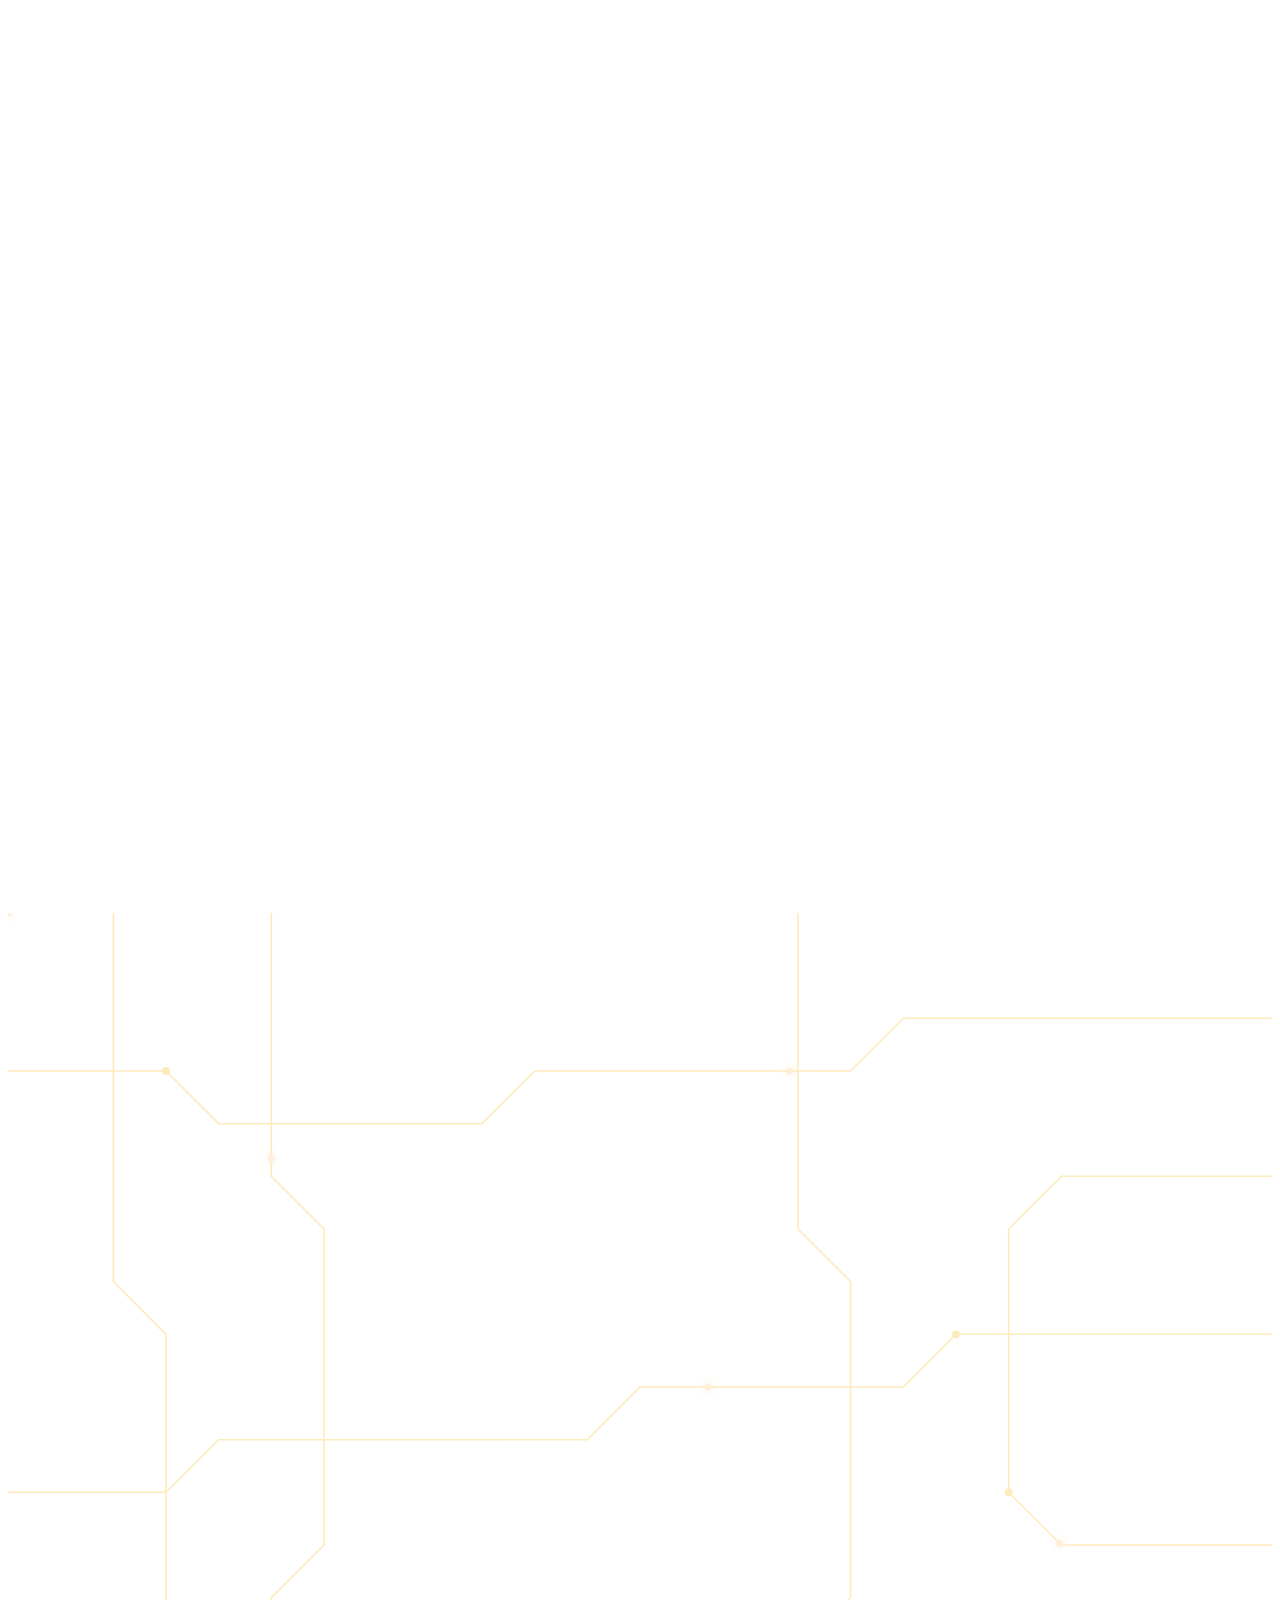
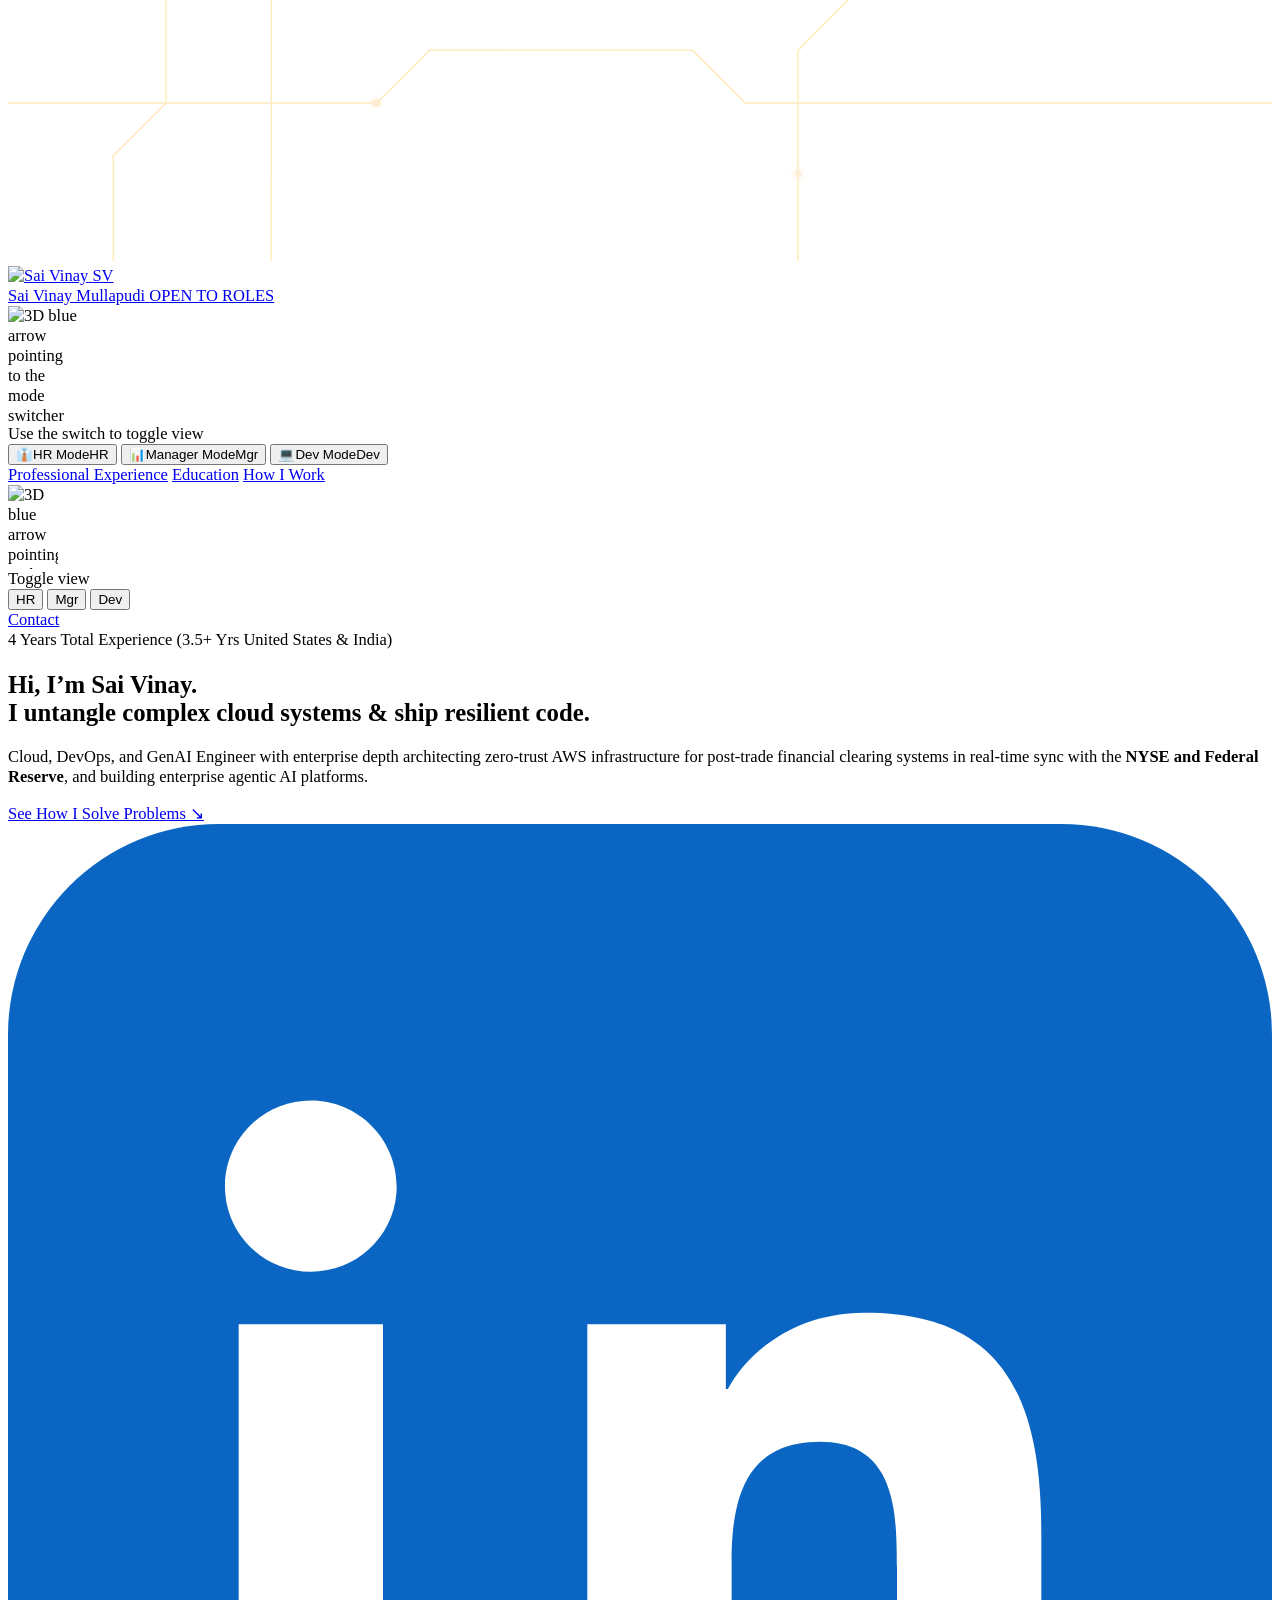
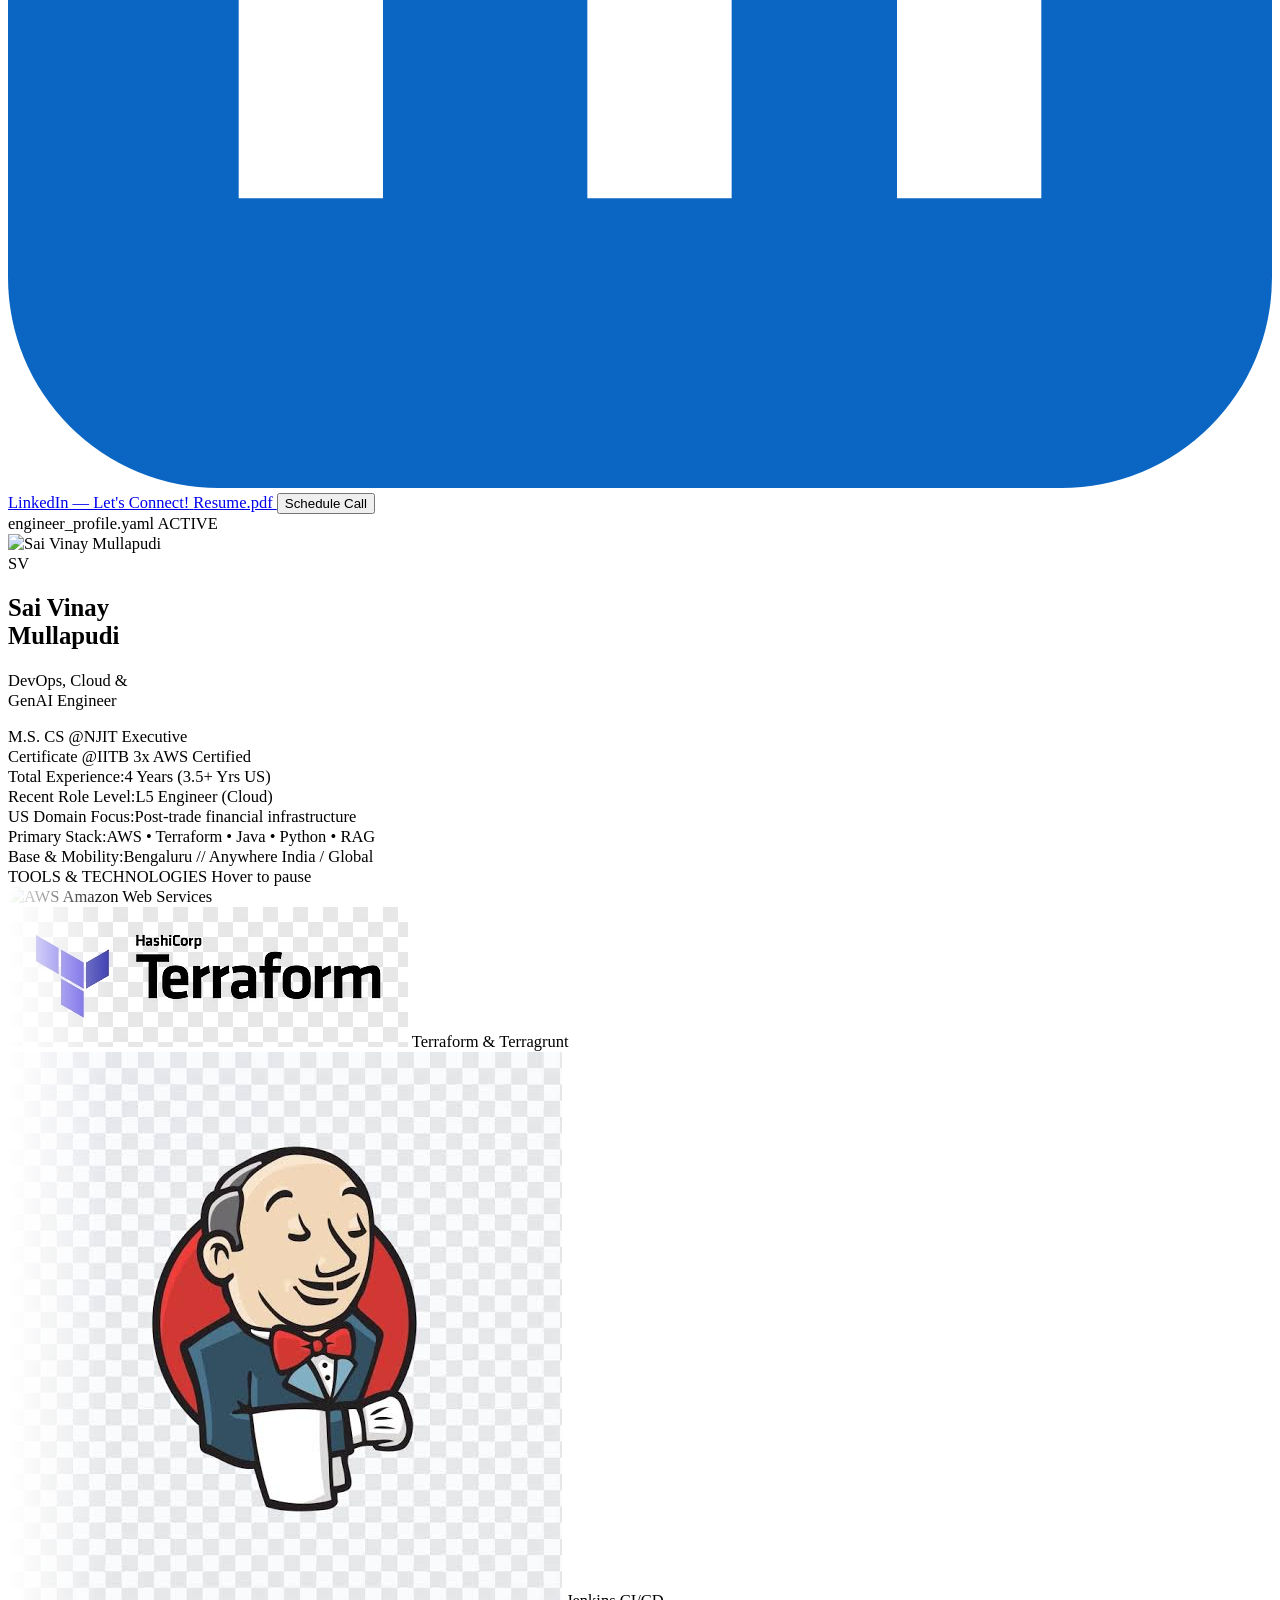
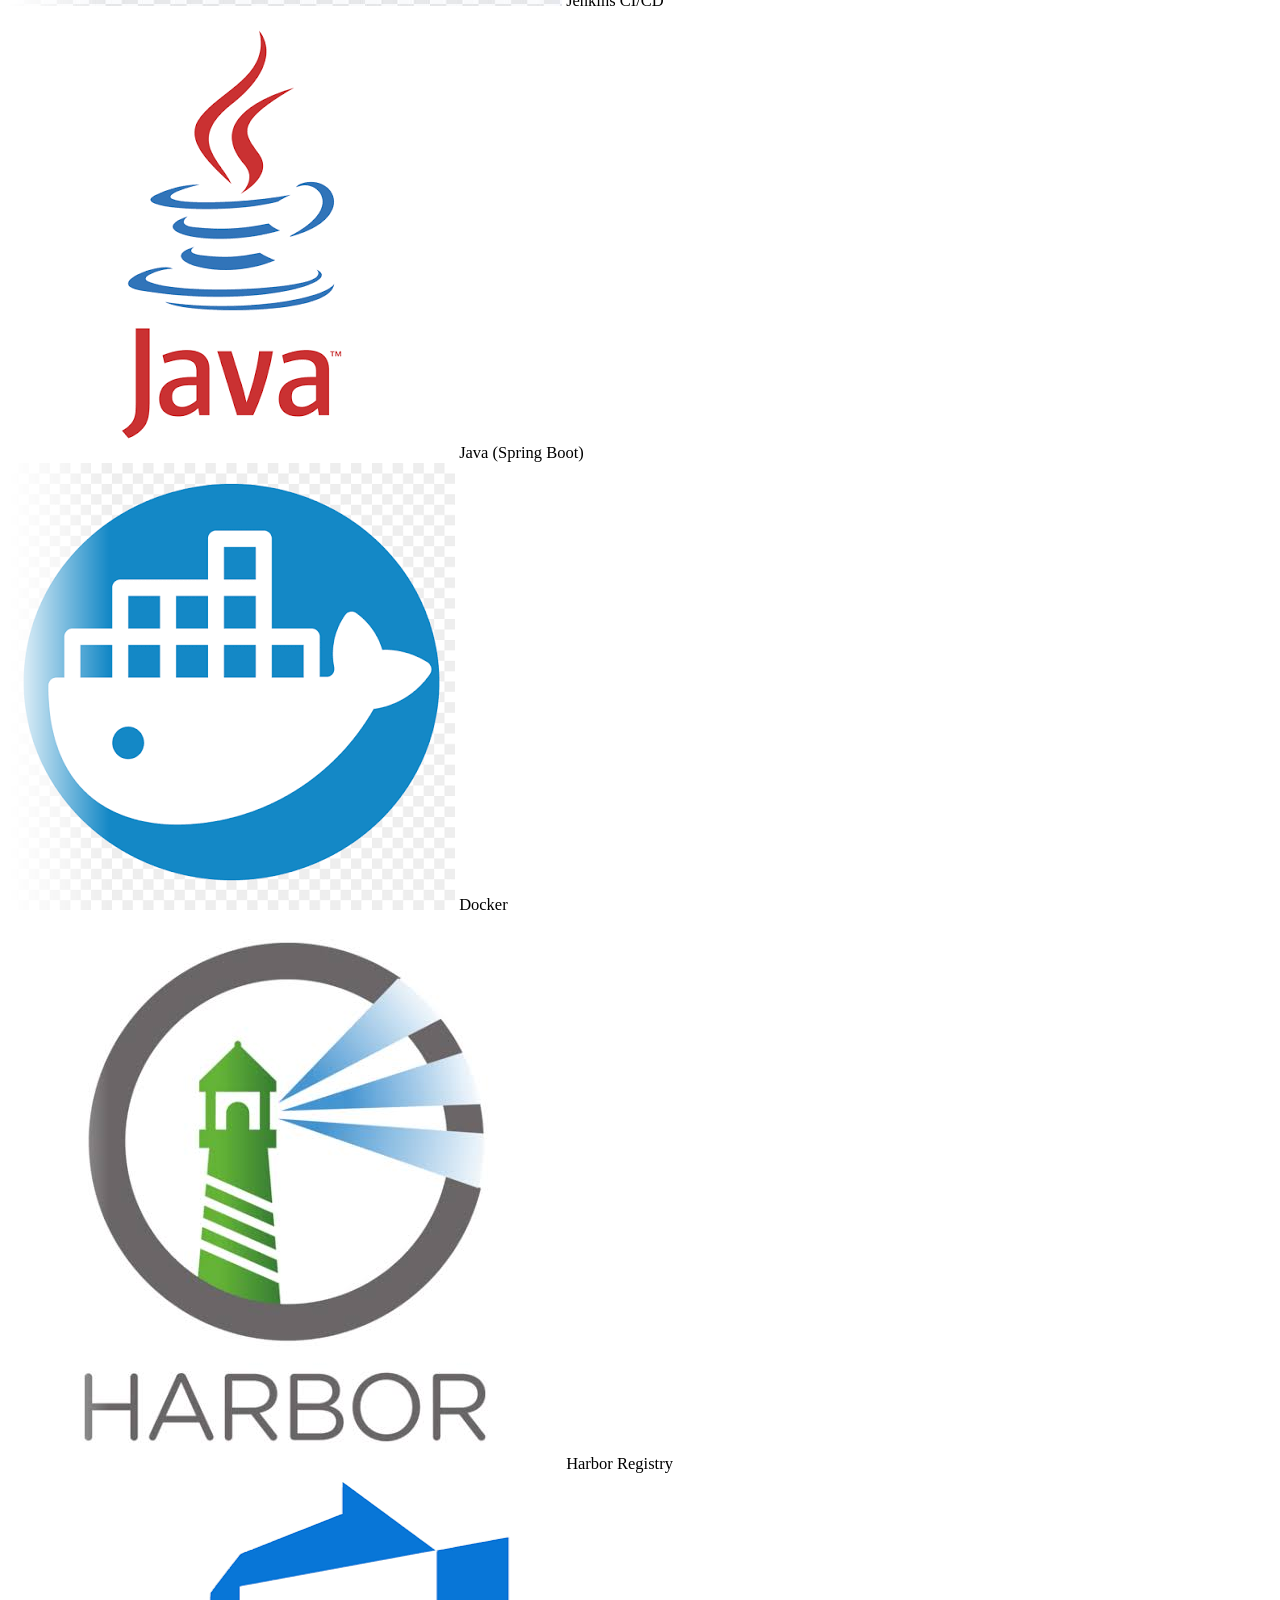
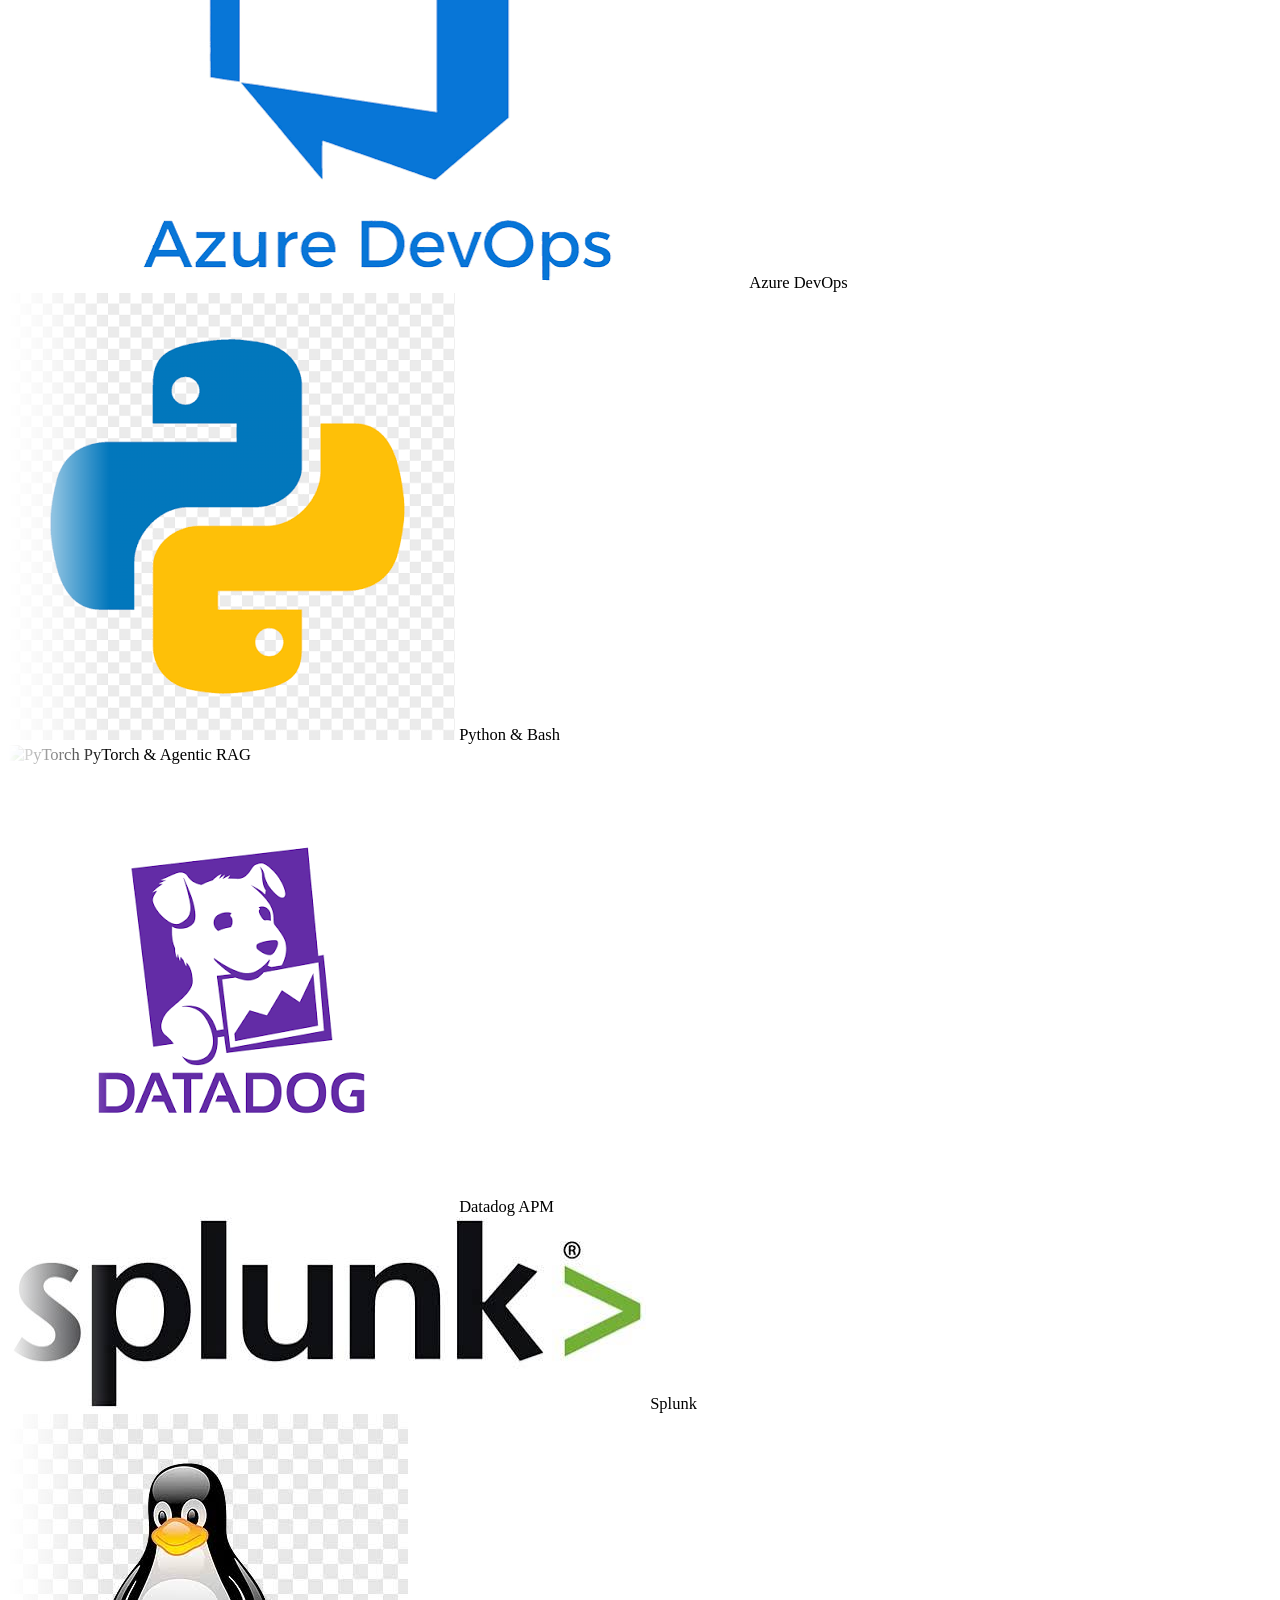
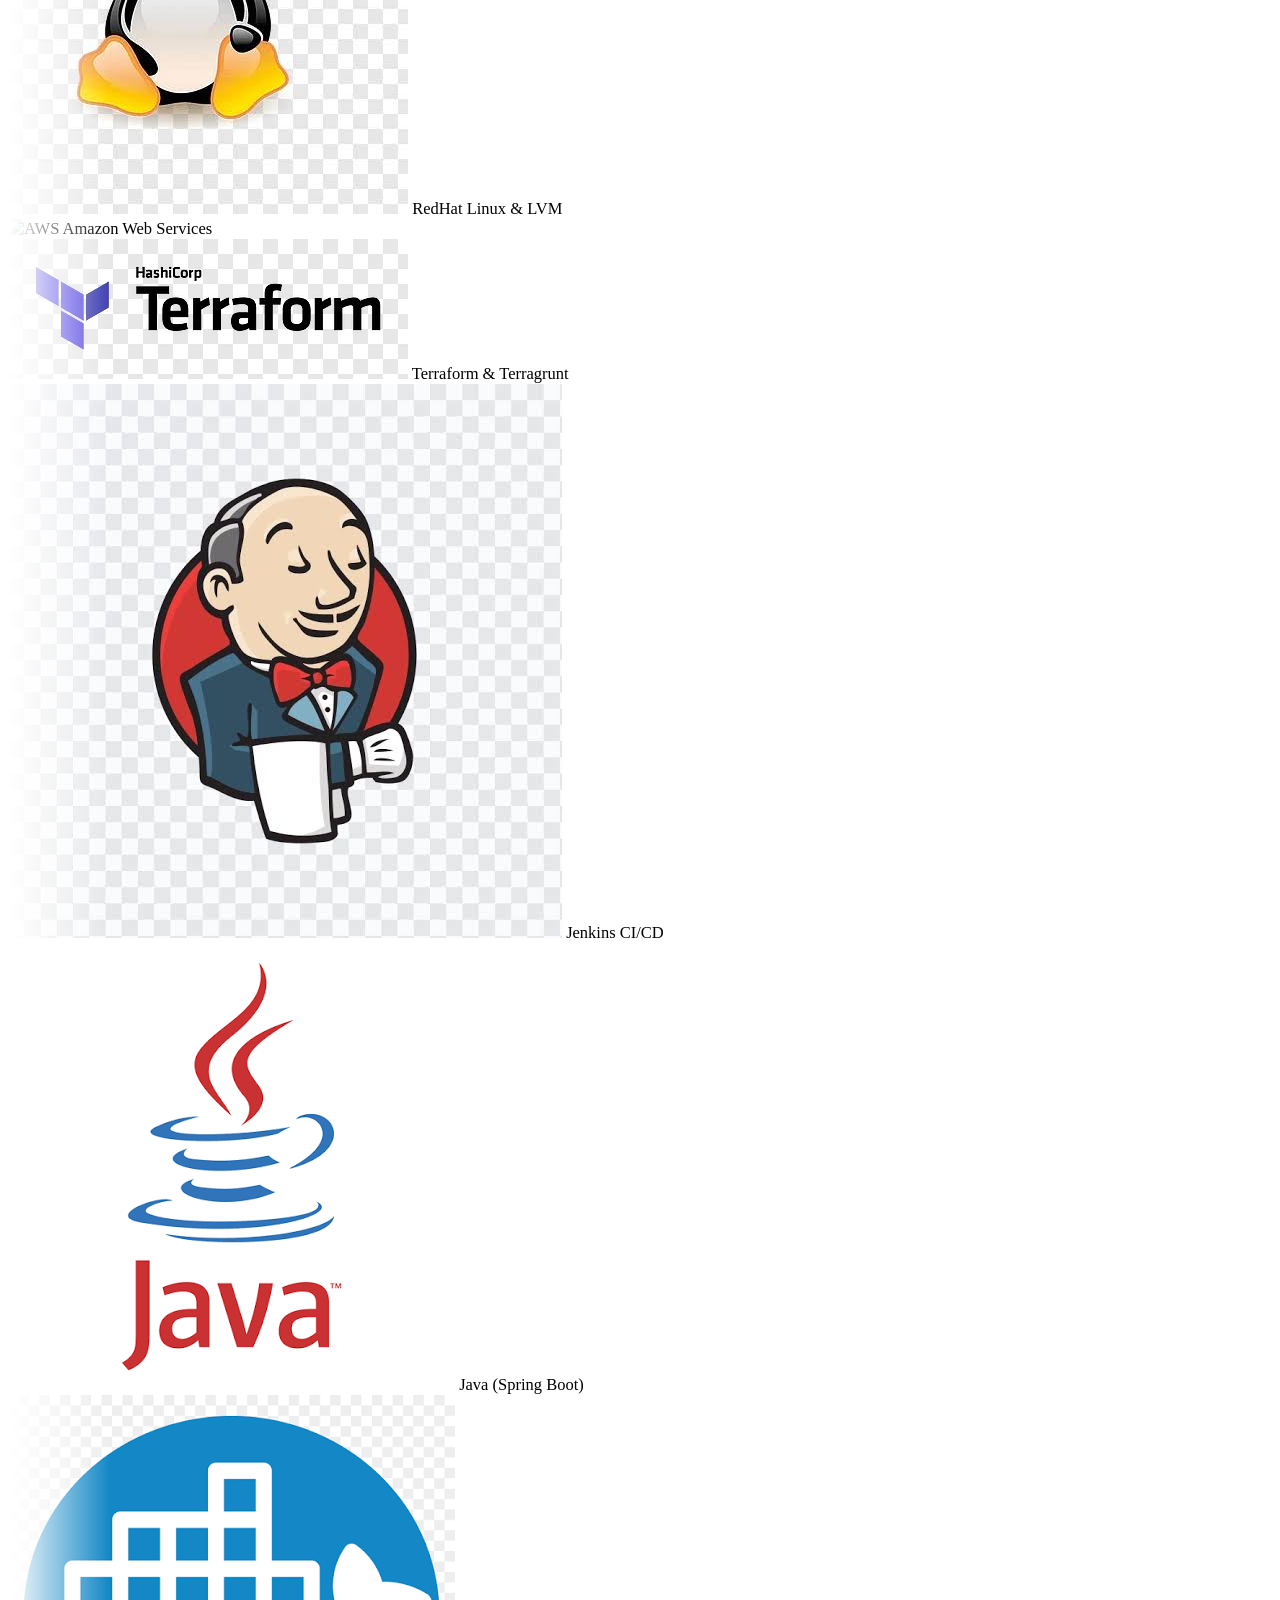
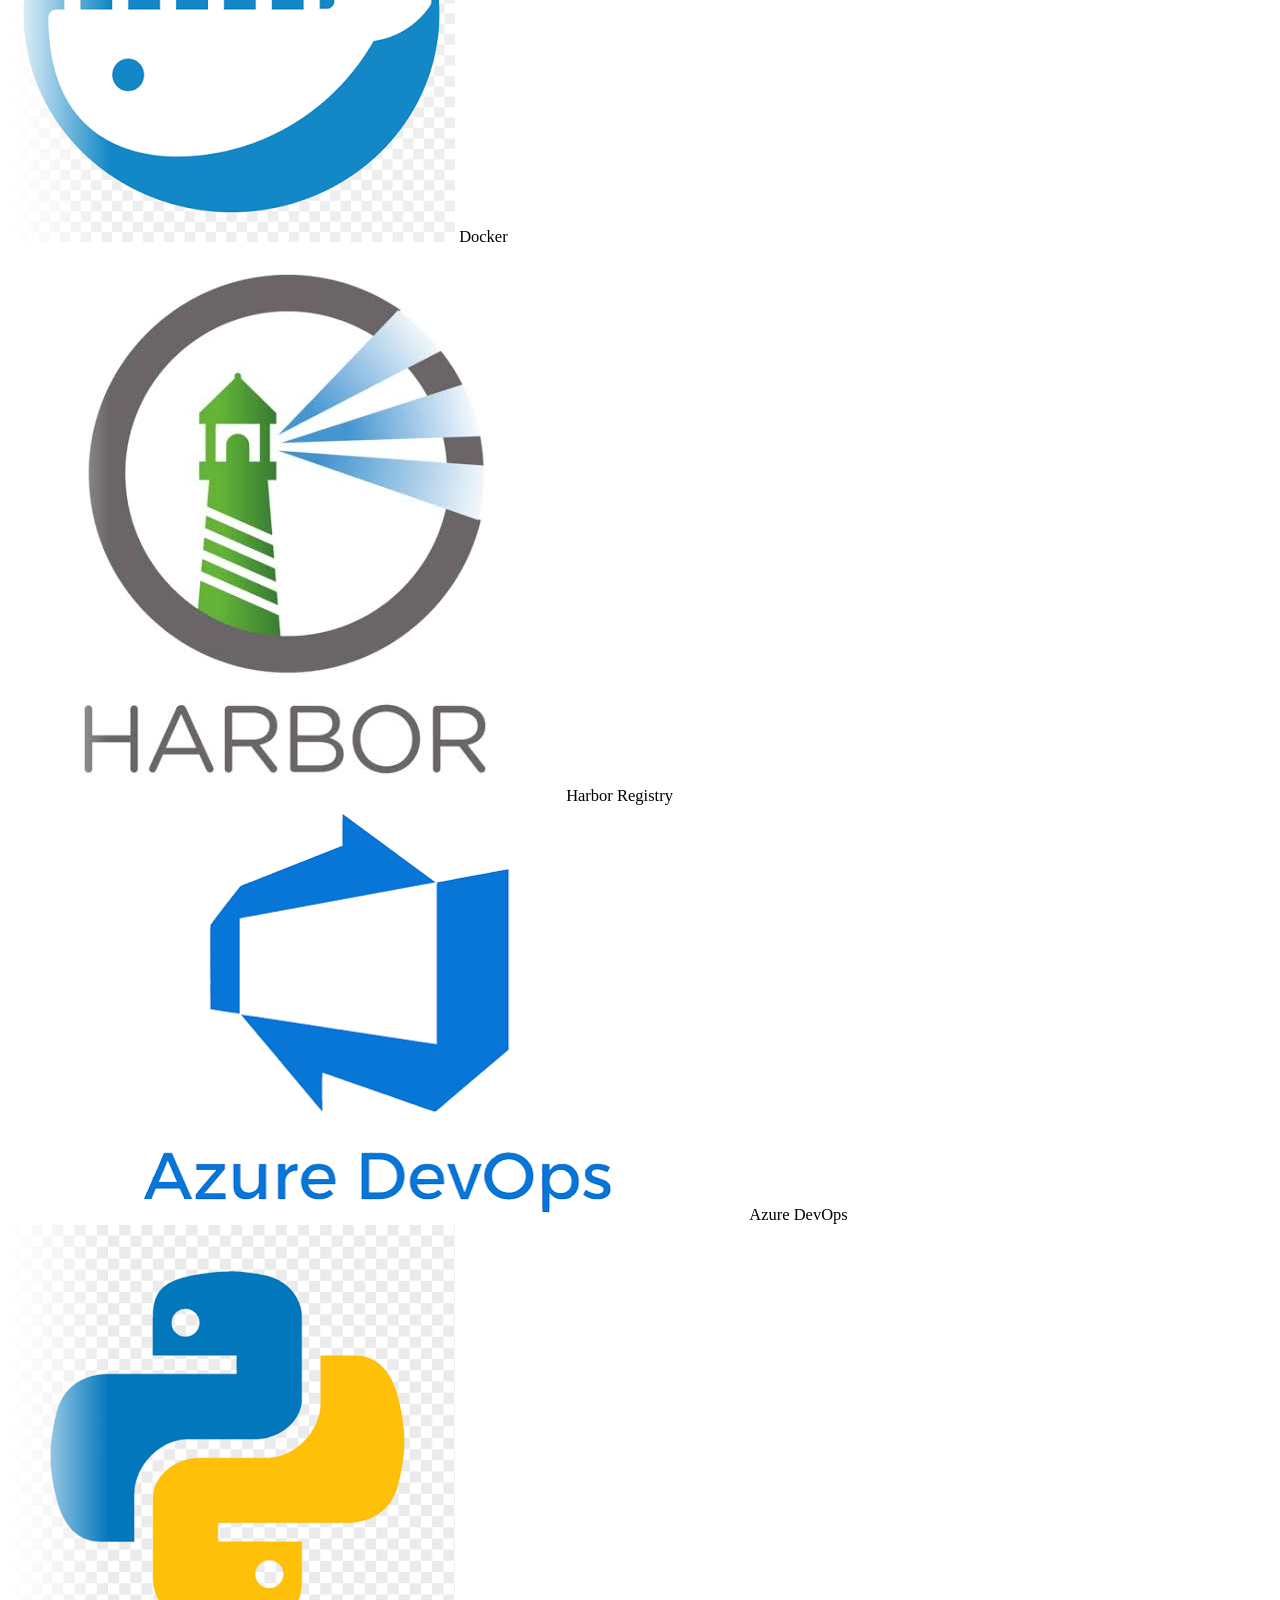
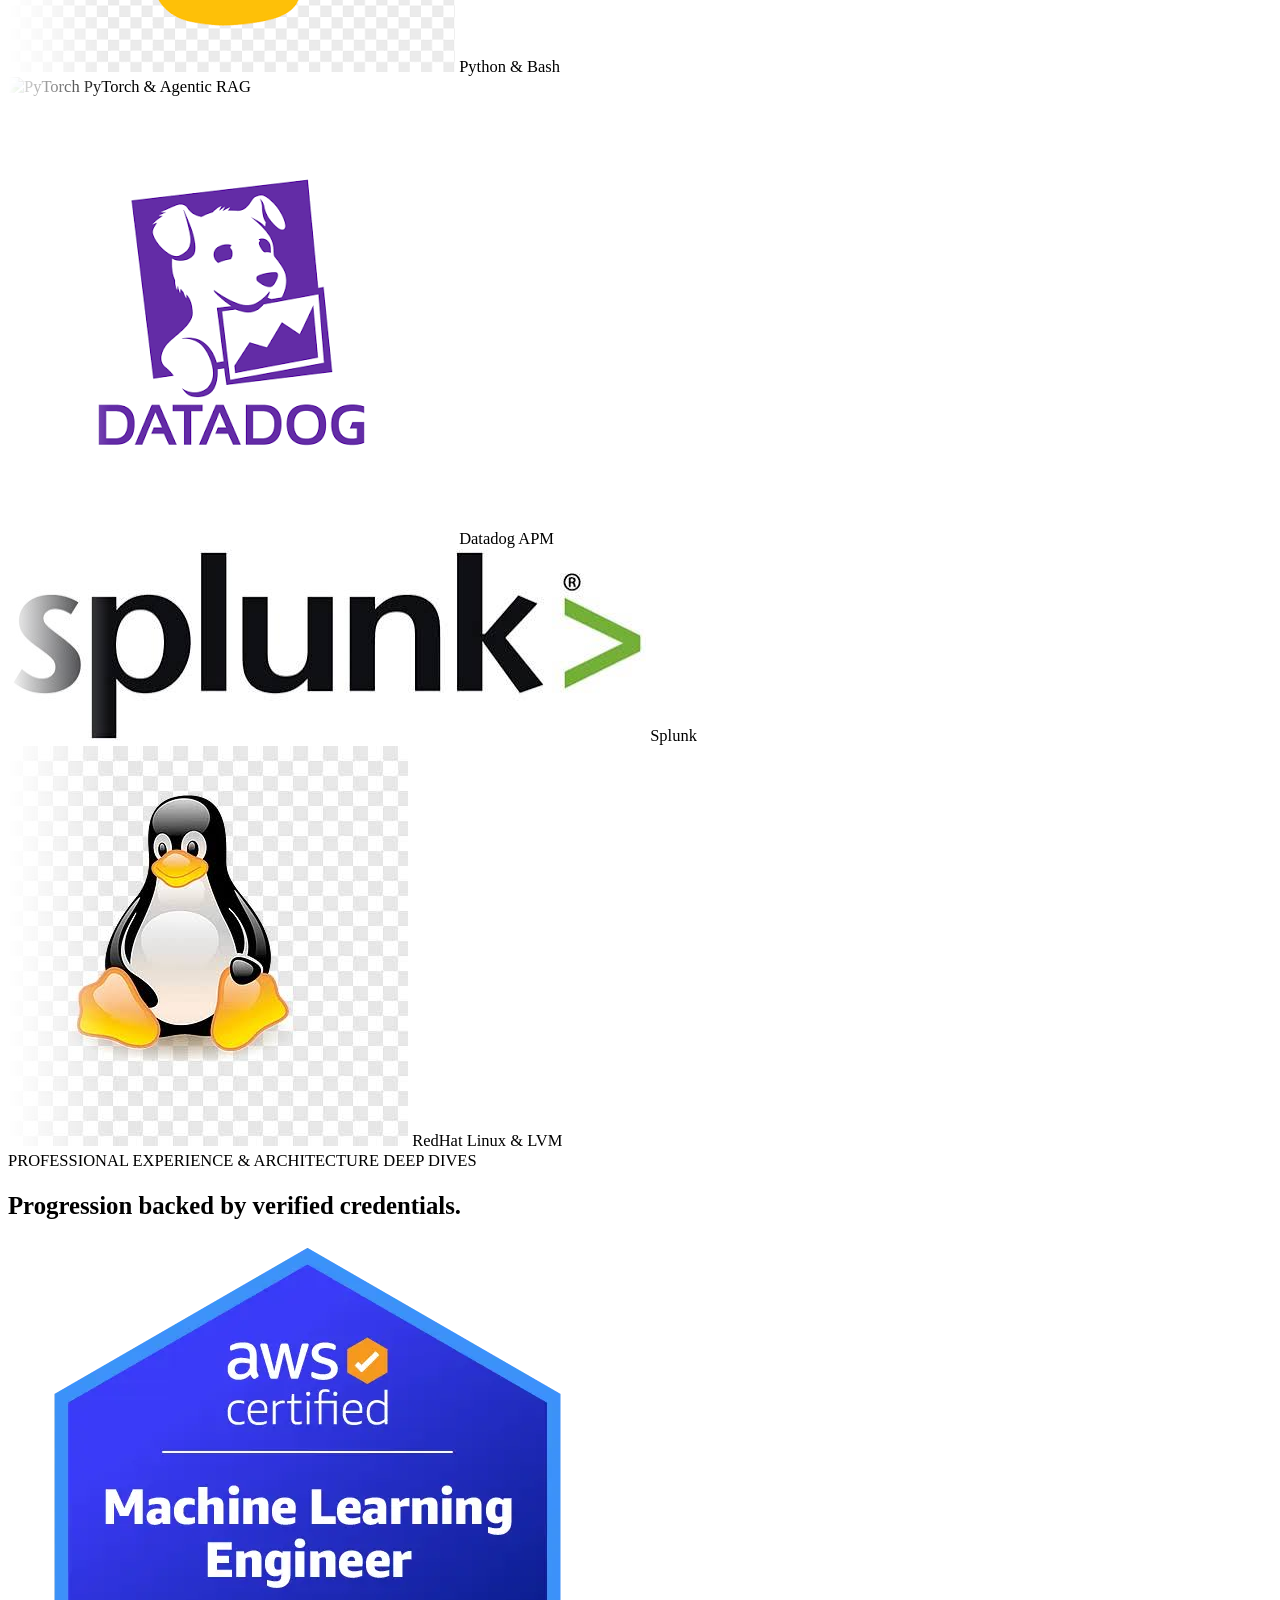
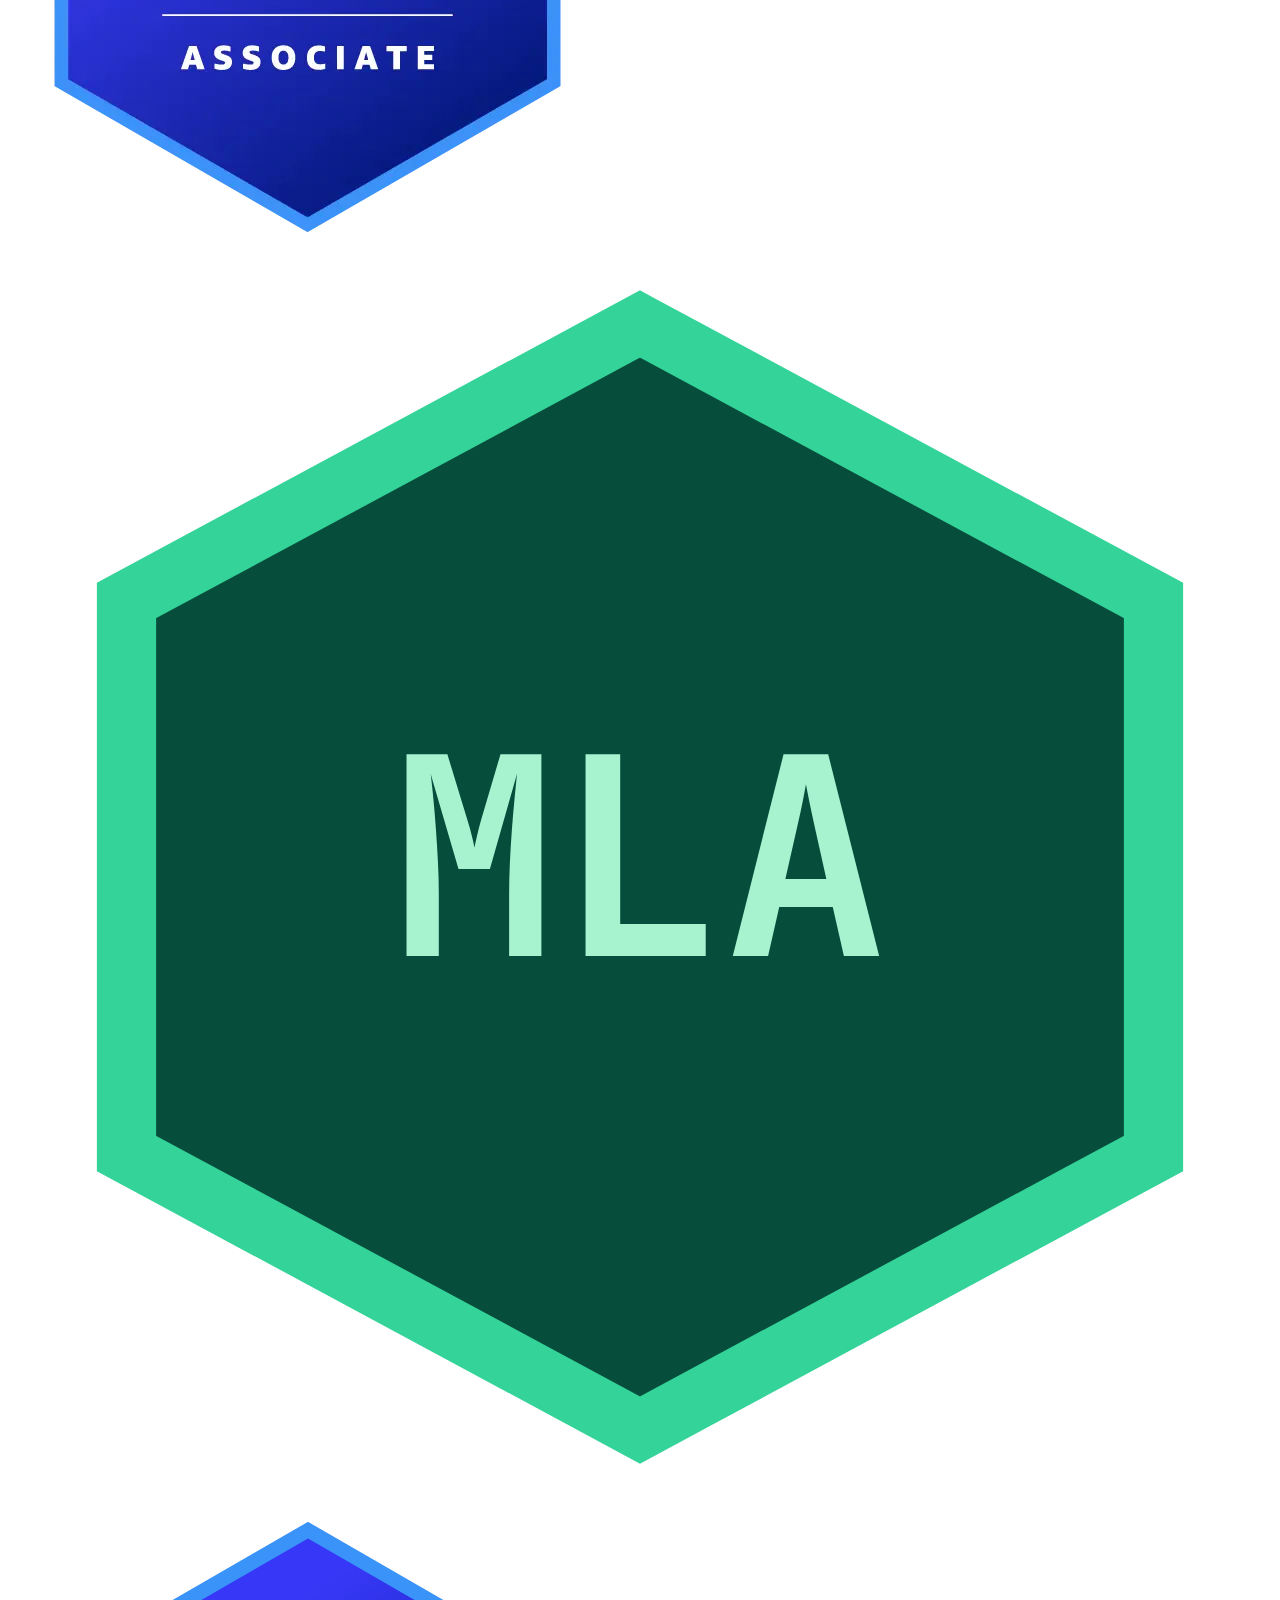
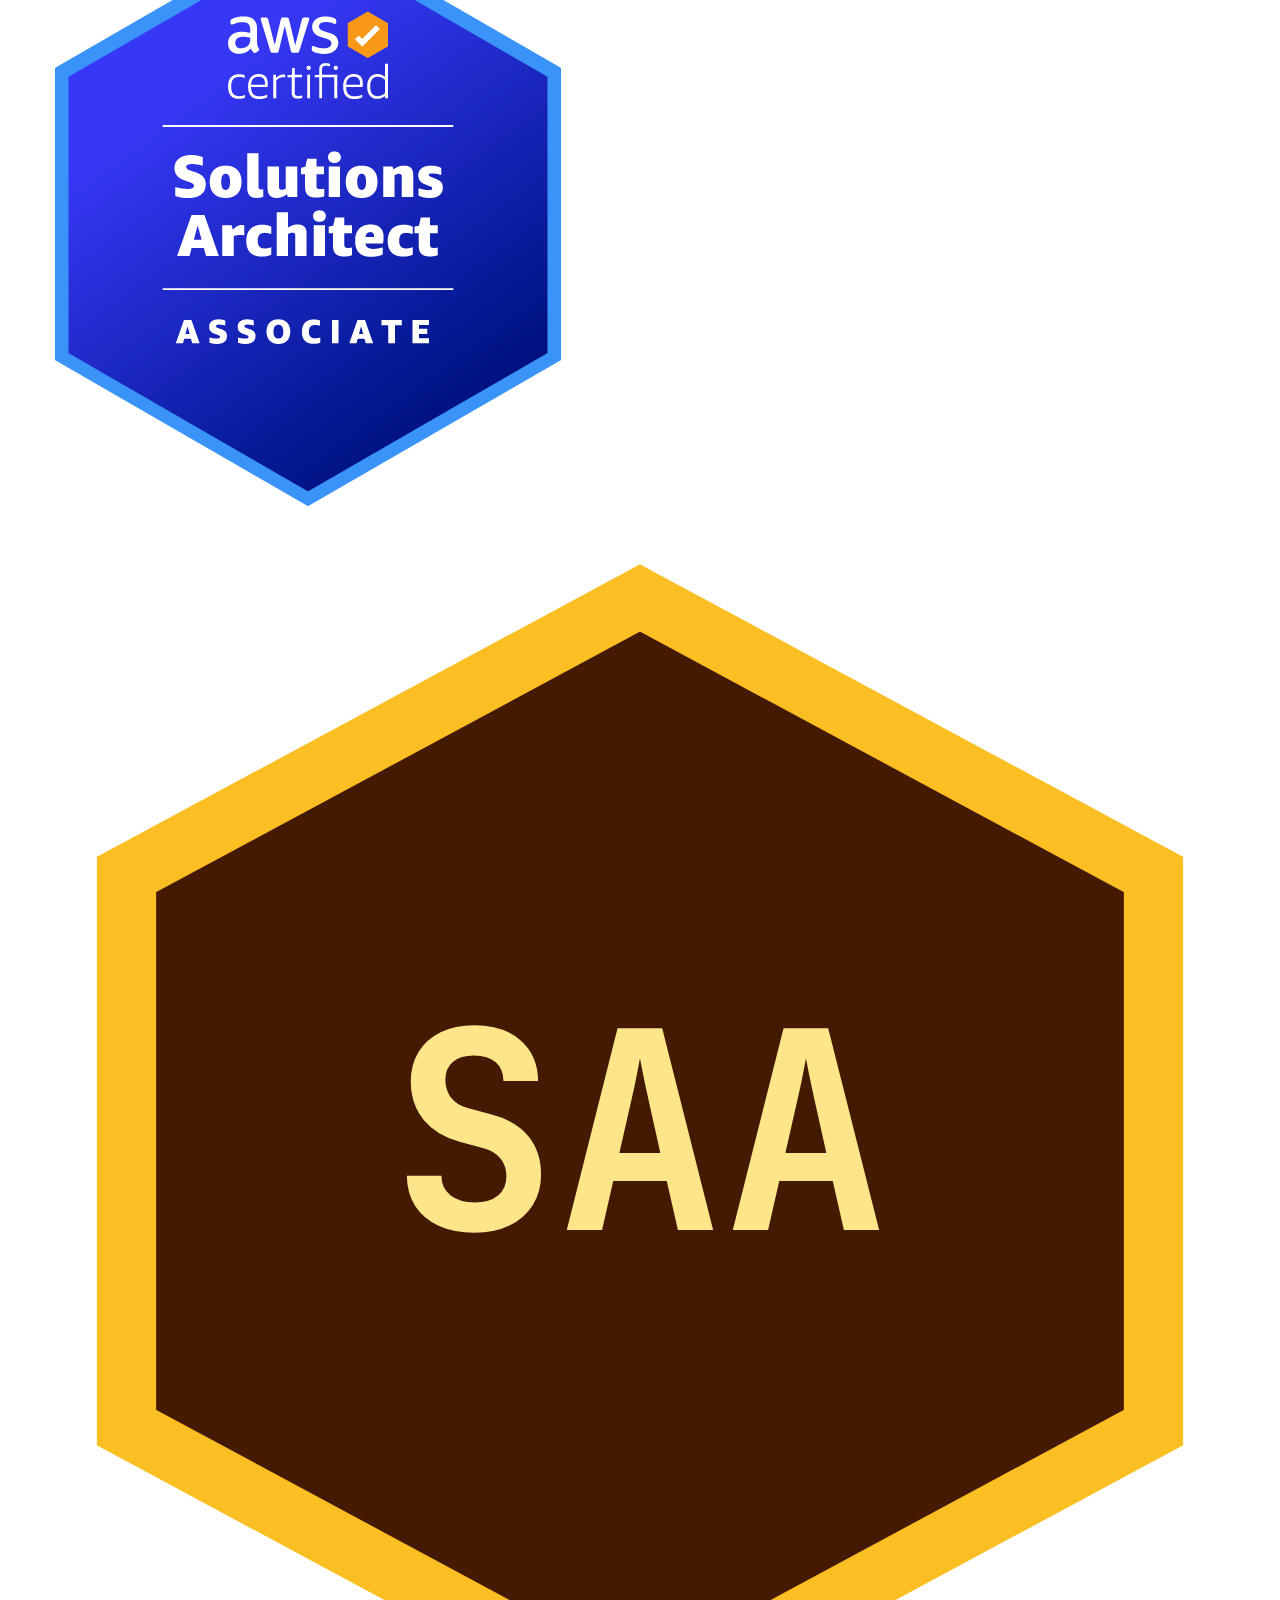
==== commit 6a0cd20d: "Minor Updates" ====
--- a/index.html
+++ b/index.html
@@ -1063,7 +1063,7 @@
 <div class="border-t border-slate-200 pt-3.5 space-y-2.5 font-mono">
 <span class="text-xs font-bold text-[#1e40af] uppercase tracking-wider block">Education</span>
 <div class="p-2.5 rounded-xl bg-slate-50 border border-slate-200 flex items-center gap-3.5">
-<div class="w-[73px] h-[73px] rounded-lg bg-white border border-slate-200 p-1 flex items-center justify-center shrink-0"><span class="text-[11px] font-bold text-[#1e40af]">IIT-B</span></div>
+<div class="w-[73px] h-[73px] rounded-lg bg-white border border-slate-200 p-1 flex items-center justify-center shrink-0"><img src="assets/logos/iitb-crest.png" alt="Indian Institute of Technology Bombay logo" class="w-full h-full object-contain"></div>
 <div class="min-w-0"><div class="text-xs font-bold text-slate-900 truncate">IIT Bombay</div><div class="text-[10px] text-slate-500 truncate">Exec. AI &amp; MLOps (2026)</div></div>
 </div>
 <div class="p-2.5 rounded-xl bg-slate-50 border border-slate-200 flex items-center gap-3.5">
@@ -1354,79 +1354,79 @@
 <!-- Track 1 -->
 <div class="flex items-center gap-3 sm:gap-4">
 <div class="flex items-center gap-2.5 px-3.5 py-2 sm:px-4 sm:py-2.5 rounded-xl bg-carbon-850 border border-carbon-700 text-xs sm:text-sm font-semibold text-slate-200">
-<img src="assets/logos/aws.svg" onerror="this.onerror=null;this.src='https://cdn.jsdelivr.net/gh/devicons/devicon@latest/icons/amazonwebservices/amazonwebservices-plain-wordmark.svg'" alt="AWS" class="w-6 h-6 object-contain"> Amazon Web Services
+<img src="assets/logos/aws-wordmark.png" onerror="this.onerror=null;this.src='https://cdn.jsdelivr.net/gh/devicons/devicon@latest/icons/amazonwebservices/amazonwebservices-plain-wordmark.svg'" alt="AWS" class="w-6 h-6 object-contain bg-white rounded-md p-0.5"> Amazon Web Services
 </div>
 <div class="flex items-center gap-2.5 px-3.5 py-2 sm:px-4 sm:py-2.5 rounded-xl bg-carbon-850 border border-carbon-700 text-xs sm:text-sm font-semibold text-slate-200">
-<img src="assets/logos/terraform.svg" onerror="this.onerror=null;this.src='https://cdn.simpleicons.org/terraform/844FBA'" alt="Terraform" class="w-5 h-5 object-contain"> Terraform &amp; Terragrunt
+<img src="assets/logos/terra.png" onerror="this.onerror=null;this.src='https://cdn.simpleicons.org/terraform/844FBA'" alt="Terraform" class="w-5 h-5 object-contain"> Terraform &amp; Terragrunt
 </div>
 <div class="flex items-center gap-2.5 px-3.5 py-2 sm:px-4 sm:py-2.5 rounded-xl bg-carbon-850 border border-carbon-700 text-xs sm:text-sm font-semibold text-slate-200">
-<img src="assets/logos/jenkins.svg" onerror="this.onerror=null;this.src='https://cdn.simpleicons.org/jenkins/D24939'" alt="Jenkins" class="w-5 h-5 object-contain"> Jenkins CI/CD
+<img src="assets/logos/jenkins.jpg" onerror="this.onerror=null;this.src='https://cdn.simpleicons.org/jenkins/D24939'" alt="Jenkins" class="w-5 h-5 object-contain"> Jenkins CI/CD
 </div>
 <div class="flex items-center gap-2.5 px-3.5 py-2 sm:px-4 sm:py-2.5 rounded-xl bg-carbon-850 border border-carbon-700 text-xs sm:text-sm font-semibold text-slate-200">
-<img src="assets/logos/java.svg" onerror="this.onerror=null;this.src='https://cdn.jsdelivr.net/gh/devicons/devicon@latest/icons/java/java-original.svg'" alt="Java" class="w-5 h-5 object-contain"> Java (Spring Boot)
+<img src="assets/logos/java.png" onerror="this.onerror=null;this.src='https://cdn.jsdelivr.net/gh/devicons/devicon@latest/icons/java/java-original.svg'" alt="Java" class="w-5 h-5 object-contain"> Java (Spring Boot)
 </div>
 <div class="flex items-center gap-2.5 px-3.5 py-2 sm:px-4 sm:py-2.5 rounded-xl bg-carbon-850 border border-carbon-700 text-xs sm:text-sm font-semibold text-slate-200">
-<img src="assets/logos/docker.svg" onerror="this.onerror=null;this.src='https://cdn.simpleicons.org/docker/2496ED'" alt="Docker" class="w-5 h-5 object-contain"> Docker
+<img src="assets/logos/docker.png" onerror="this.onerror=null;this.src='https://cdn.simpleicons.org/docker/2496ED'" alt="Docker" class="w-5 h-5 object-contain"> Docker
 </div>
 <div class="flex items-center gap-2.5 px-3.5 py-2 sm:px-4 sm:py-2.5 rounded-xl bg-carbon-850 border border-carbon-700 text-xs sm:text-sm font-semibold text-slate-200">
-<img src="assets/logos/harbor.svg" onerror="this.onerror=null;this.src='https://cdn.simpleicons.org/harbor/60B932'" alt="Harbor" class="w-5 h-5 object-contain"> Harbor Registry
+<img src="assets/logos/harbor.jpg" onerror="this.onerror=null;this.src='https://cdn.simpleicons.org/harbor/60B932'" alt="Harbor" class="w-5 h-5 object-contain"> Harbor Registry
 </div>
 <div class="flex items-center gap-2.5 px-3.5 py-2 sm:px-4 sm:py-2.5 rounded-xl bg-carbon-850 border border-carbon-700 text-xs sm:text-sm font-semibold text-slate-200">
-<img src="assets/logos/azure-devops.svg" onerror="this.onerror=null;this.src='https://cdn.jsdelivr.net/gh/devicons/devicon@latest/icons/azuredevops/azuredevops-original.svg'" alt="Azure DevOps" class="w-5 h-5 object-contain"> Azure DevOps
+<img src="assets/logos/azure.png" onerror="this.onerror=null;this.src='https://cdn.jsdelivr.net/gh/devicons/devicon@latest/icons/azuredevops/azuredevops-original.svg'" alt="Azure DevOps" class="w-5 h-5 object-contain"> Azure DevOps
 </div>
 <div class="flex items-center gap-2.5 px-3.5 py-2 sm:px-4 sm:py-2.5 rounded-xl bg-carbon-850 border border-carbon-700 text-xs sm:text-sm font-semibold text-slate-200">
-<img src="assets/logos/python.svg" onerror="this.onerror=null;this.src='https://cdn.simpleicons.org/python/3776AB'" alt="Python" class="w-5 h-5 object-contain"> Python &amp; Bash
+<img src="assets/logos/python.png" onerror="this.onerror=null;this.src='https://cdn.simpleicons.org/python/3776AB'" alt="Python" class="w-5 h-5 object-contain"> Python &amp; Bash
 </div>
 <div class="flex items-center gap-2.5 px-3.5 py-2 sm:px-4 sm:py-2.5 rounded-xl bg-carbon-850 border border-carbon-700 text-xs sm:text-sm font-semibold text-slate-200">
 <img src="assets/logos/pytorch.svg" onerror="this.onerror=null;this.src='https://cdn.simpleicons.org/pytorch/EE4C2C'" alt="PyTorch" class="w-5 h-5 object-contain"> PyTorch &amp; Agentic RAG
 </div>
 <div class="flex items-center gap-2.5 px-3.5 py-2 sm:px-4 sm:py-2.5 rounded-xl bg-carbon-850 border border-carbon-700 text-xs sm:text-sm font-semibold text-slate-200">
-<img src="assets/logos/datadog.svg" onerror="this.onerror=null;this.src='https://cdn.simpleicons.org/datadog/632CA6'" alt="Datadog" class="w-5 h-5 object-contain"> Datadog APM
+<img src="assets/logos/datadog.png" onerror="this.onerror=null;this.src='https://cdn.simpleicons.org/datadog/632CA6'" alt="Datadog" class="w-5 h-5 object-contain"> Datadog APM
 </div>
 <div class="flex items-center gap-2.5 px-3.5 py-2 sm:px-4 sm:py-2.5 rounded-xl bg-carbon-850 border border-carbon-700 text-xs sm:text-sm font-semibold text-slate-200">
-<img src="assets/logos/splunk.svg" onerror="this.onerror=null;this.src='https://cdn.simpleicons.org/splunk/65A637'" alt="Splunk" class="w-5 h-5 object-contain"> Splunk
+<img src="assets/logos/splunk.jpg" onerror="this.onerror=null;this.src='https://cdn.simpleicons.org/splunk/65A637'" alt="Splunk" class="w-5 h-5 object-contain"> Splunk
 </div>
 <div class="flex items-center gap-2.5 px-3.5 py-2 sm:px-4 sm:py-2.5 rounded-xl bg-carbon-850 border border-carbon-700 text-xs sm:text-sm font-semibold text-slate-200">
-<img src="assets/logos/linux.svg" onerror="this.onerror=null;this.src='https://cdn.simpleicons.org/redhat/EE0000'" alt="RedHat Linux" class="w-5 h-5 object-contain"> RedHat Linux &amp; LVM
+<img src="assets/logos/linux.jpg" onerror="this.onerror=null;this.src='https://cdn.simpleicons.org/redhat/EE0000'" alt="RedHat Linux" class="w-5 h-5 object-contain"> RedHat Linux &amp; LVM
 </div>
 </div>
 <!-- Track 2 Duplicate -->
 <div class="flex items-center gap-3 sm:gap-4" aria-hidden="true">
 <div class="flex items-center gap-2.5 px-3.5 py-2 sm:px-4 sm:py-2.5 rounded-xl bg-carbon-850 border border-carbon-700 text-xs sm:text-sm font-semibold text-slate-200">
-<img src="assets/logos/aws.svg" onerror="this.onerror=null;this.src='https://cdn.jsdelivr.net/gh/devicons/devicon@latest/icons/amazonwebservices/amazonwebservices-plain-wordmark.svg'" alt="AWS" class="w-6 h-6 object-contain"> Amazon Web Services
+<img src="assets/logos/aws-wordmark.png" onerror="this.onerror=null;this.src='https://cdn.jsdelivr.net/gh/devicons/devicon@latest/icons/amazonwebservices/amazonwebservices-plain-wordmark.svg'" alt="AWS" class="w-6 h-6 object-contain bg-white rounded-md p-0.5"> Amazon Web Services
 </div>
 <div class="flex items-center gap-2.5 px-3.5 py-2 sm:px-4 sm:py-2.5 rounded-xl bg-carbon-850 border border-carbon-700 text-xs sm:text-sm font-semibold text-slate-200">
-<img src="assets/logos/terraform.svg" onerror="this.onerror=null;this.src='https://cdn.simpleicons.org/terraform/844FBA'" alt="Terraform" class="w-5 h-5 object-contain"> Terraform &amp; Terragrunt
+<img src="assets/logos/terra.png" onerror="this.onerror=null;this.src='https://cdn.simpleicons.org/terraform/844FBA'" alt="Terraform" class="w-5 h-5 object-contain"> Terraform &amp; Terragrunt
 </div>
 <div class="flex items-center gap-2.5 px-3.5 py-2 sm:px-4 sm:py-2.5 rounded-xl bg-carbon-850 border border-carbon-700 text-xs sm:text-sm font-semibold text-slate-200">
-<img src="assets/logos/jenkins.svg" onerror="this.onerror=null;this.src='https://cdn.simpleicons.org/jenkins/D24939'" alt="Jenkins" class="w-5 h-5 object-contain"> Jenkins CI/CD
+<img src="assets/logos/jenkins.jpg" onerror="this.onerror=null;this.src='https://cdn.simpleicons.org/jenkins/D24939'" alt="Jenkins" class="w-5 h-5 object-contain"> Jenkins CI/CD
 </div>
 <div class="flex items-center gap-2.5 px-3.5 py-2 sm:px-4 sm:py-2.5 rounded-xl bg-carbon-850 border border-carbon-700 text-xs sm:text-sm font-semibold text-slate-200">
-<img src="assets/logos/java.svg" onerror="this.onerror=null;this.src='https://cdn.jsdelivr.net/gh/devicons/devicon@latest/icons/java/java-original.svg'" alt="Java" class="w-5 h-5 object-contain"> Java (Spring Boot)
+<img src="assets/logos/java.png" onerror="this.onerror=null;this.src='https://cdn.jsdelivr.net/gh/devicons/devicon@latest/icons/java/java-original.svg'" alt="Java" class="w-5 h-5 object-contain"> Java (Spring Boot)
 </div>
 <div class="flex items-center gap-2.5 px-3.5 py-2 sm:px-4 sm:py-2.5 rounded-xl bg-carbon-850 border border-carbon-700 text-xs sm:text-sm font-semibold text-slate-200">
-<img src="assets/logos/docker.svg" onerror="this.onerror=null;this.src='https://cdn.simpleicons.org/docker/2496ED'" alt="Docker" class="w-5 h-5 object-contain"> Docker
+<img src="assets/logos/docker.png" onerror="this.onerror=null;this.src='https://cdn.simpleicons.org/docker/2496ED'" alt="Docker" class="w-5 h-5 object-contain"> Docker
 </div>
 <div class="flex items-center gap-2.5 px-3.5 py-2 sm:px-4 sm:py-2.5 rounded-xl bg-carbon-850 border border-carbon-700 text-xs sm:text-sm font-semibold text-slate-200">
-<img src="assets/logos/harbor.svg" onerror="this.onerror=null;this.src='https://cdn.simpleicons.org/harbor/60B932'" alt="Harbor" class="w-5 h-5 object-contain"> Harbor Registry
+<img src="assets/logos/harbor.jpg" onerror="this.onerror=null;this.src='https://cdn.simpleicons.org/harbor/60B932'" alt="Harbor" class="w-5 h-5 object-contain"> Harbor Registry
 </div>
 <div class="flex items-center gap-2.5 px-3.5 py-2 sm:px-4 sm:py-2.5 rounded-xl bg-carbon-850 border border-carbon-700 text-xs sm:text-sm font-semibold text-slate-200">
-<img src="assets/logos/azure-devops.svg" onerror="this.onerror=null;this.src='https://cdn.jsdelivr.net/gh/devicons/devicon@latest/icons/azuredevops/azuredevops-original.svg'" alt="Azure DevOps" class="w-5 h-5 object-contain"> Azure DevOps
+<img src="assets/logos/azure.png" onerror="this.onerror=null;this.src='https://cdn.jsdelivr.net/gh/devicons/devicon@latest/icons/azuredevops/azuredevops-original.svg'" alt="Azure DevOps" class="w-5 h-5 object-contain"> Azure DevOps
 </div>
 <div class="flex items-center gap-2.5 px-3.5 py-2 sm:px-4 sm:py-2.5 rounded-xl bg-carbon-850 border border-carbon-700 text-xs sm:text-sm font-semibold text-slate-200">
-<img src="assets/logos/python.svg" onerror="this.onerror=null;this.src='https://cdn.simpleicons.org/python/3776AB'" alt="Python" class="w-5 h-5 object-contain"> Python &amp; Bash
+<img src="assets/logos/python.png" onerror="this.onerror=null;this.src='https://cdn.simpleicons.org/python/3776AB'" alt="Python" class="w-5 h-5 object-contain"> Python &amp; Bash
 </div>
 <div class="flex items-center gap-2.5 px-3.5 py-2 sm:px-4 sm:py-2.5 rounded-xl bg-carbon-850 border border-carbon-700 text-xs sm:text-sm font-semibold text-slate-200">
 <img src="assets/logos/pytorch.svg" onerror="this.onerror=null;this.src='https://cdn.simpleicons.org/pytorch/EE4C2C'" alt="PyTorch" class="w-5 h-5 object-contain"> PyTorch &amp; Agentic RAG
 </div>
 <div class="flex items-center gap-2.5 px-3.5 py-2 sm:px-4 sm:py-2.5 rounded-xl bg-carbon-850 border border-carbon-700 text-xs sm:text-sm font-semibold text-slate-200">
-<img src="assets/logos/datadog.svg" onerror="this.onerror=null;this.src='https://cdn.simpleicons.org/datadog/632CA6'" alt="Datadog" class="w-5 h-5 object-contain"> Datadog APM
+<img src="assets/logos/datadog.png" onerror="this.onerror=null;this.src='https://cdn.simpleicons.org/datadog/632CA6'" alt="Datadog" class="w-5 h-5 object-contain"> Datadog APM
 </div>
 <div class="flex items-center gap-2.5 px-3.5 py-2 sm:px-4 sm:py-2.5 rounded-xl bg-carbon-850 border border-carbon-700 text-xs sm:text-sm font-semibold text-slate-200">
-<img src="assets/logos/splunk.svg" onerror="this.onerror=null;this.src='https://cdn.simpleicons.org/splunk/65A637'" alt="Splunk" class="w-5 h-5 object-contain"> Splunk
+<img src="assets/logos/splunk.jpg" onerror="this.onerror=null;this.src='https://cdn.simpleicons.org/splunk/65A637'" alt="Splunk" class="w-5 h-5 object-contain"> Splunk
 </div>
 <div class="flex items-center gap-2.5 px-3.5 py-2 sm:px-4 sm:py-2.5 rounded-xl bg-carbon-850 border border-carbon-700 text-xs sm:text-sm font-semibold text-slate-200">
-<img src="assets/logos/linux.svg" onerror="this.onerror=null;this.src='https://cdn.simpleicons.org/redhat/EE0000'" alt="RedHat Linux" class="w-5 h-5 object-contain"> RedHat Linux &amp; LVM
+<img src="assets/logos/linux.jpg" onerror="this.onerror=null;this.src='https://cdn.simpleicons.org/redhat/EE0000'" alt="RedHat Linux" class="w-5 h-5 object-contain"> RedHat Linux &amp; LVM
 </div>
 </div>
 </div>
@@ -1444,19 +1444,19 @@
 <!-- Large Image-Only AWS Certification Badges (Manager Mode) -->
 <div class="manager-only flex flex-wrap items-center gap-4 pt-2">
 <a href="https://www.credly.com/badges/20f333e6-76e8-431a-9603-c22408681cd8" target="_blank" rel="noopener noreferrer" title="Verify AWS MLA" class="w-20 h-20 sm:w-24 sm:h-24 rounded-2xl bg-carbon-850 hover:bg-emerald-500/15 border-2 border-emerald-500/50 hover:border-emerald-400 flex items-center justify-center shadow-xl transition-all hover:-translate-y-1">
-<img src="assets/badges/aws-mla.png" alt="AWS MLA" class="w-full h-full object-contain p-2 drop-shadow-md" onerror="resolveAsset(this, 'aws-mla')">
+<img src="assets/logos/aws-mla.webp" alt="AWS MLA" class="w-full h-full object-contain p-2 drop-shadow-md" onerror="resolveAsset(this, 'aws-mla')">
 <div class="asset-fallback hidden w-full h-full flex-col items-center justify-center text-center p-2">
 <svg class="w-12 h-12" viewBox="0 0 64 64" fill="none"><polygon points="32,4 58,18 58,46 32,60 6,46 6,18" fill="#064e3b" stroke="#34d399" stroke-width="3"/><text x="32" y="36" text-anchor="middle" fill="#a7f3d0" font-family="JetBrains Mono, monospace" font-size="14" font-weight="700">MLA</text></svg>
 </div>
 </a>
 <a href="https://www.credly.com/badges/af2f25bd-7fbe-4e21-92fc-4c39f8e92cf7" target="_blank" rel="noopener noreferrer" title="Verify AWS SAA" class="w-20 h-20 sm:w-24 sm:h-24 rounded-2xl bg-carbon-850 hover:bg-amber-500/15 border-2 border-amber-500/50 hover:border-amber-400 flex items-center justify-center shadow-xl transition-all hover:-translate-y-1">
-<img src="assets/badges/aws-saa.png" alt="AWS SAA" class="w-full h-full object-contain p-2 drop-shadow-md" onerror="resolveAsset(this, 'aws-saa')">
+<img src="assets/logos/aws-saa.png" alt="AWS SAA" class="w-full h-full object-contain p-2 drop-shadow-md" onerror="resolveAsset(this, 'aws-saa')">
 <div class="asset-fallback hidden w-full h-full flex-col items-center justify-center text-center p-2">
 <svg class="w-12 h-12" viewBox="0 0 64 64" fill="none"><polygon points="32,4 58,18 58,46 32,60 6,46 6,18" fill="#451a03" stroke="#fbbf24" stroke-width="3"/><text x="32" y="36" text-anchor="middle" fill="#fde68a" font-family="JetBrains Mono, monospace" font-size="14" font-weight="700">SAA</text></svg>
 </div>
 </a>
 <a href="https://www.credly.com/badges/582be29e-4701-41a4-b4bb-638b1d675fc2" target="_blank" rel="noopener noreferrer" title="Verify AWS CCP" class="w-20 h-20 sm:w-24 sm:h-24 rounded-2xl bg-carbon-850 hover:bg-sky-500/15 border-2 border-sky-500/50 hover:border-sky-400 flex items-center justify-center shadow-xl transition-all hover:-translate-y-1">
-<img src="assets/badges/aws-ccp.png" alt="AWS CCP" class="w-full h-full object-contain p-2 drop-shadow-md" onerror="resolveAsset(this, 'aws-ccp')">
+<img src="assets/logos/aws-cpp.webp" alt="AWS CCP" class="w-full h-full object-contain p-2 drop-shadow-md" onerror="resolveAsset(this, 'aws-cpp')">
 <div class="asset-fallback hidden w-full h-full flex-col items-center justify-center text-center p-2">
 <svg class="w-12 h-12" viewBox="0 0 64 64" fill="none"><polygon points="32,4 58,18 58,46 32,60 6,46 6,18" fill="#0c2a40" stroke="#38bdf8" stroke-width="3"/><text x="32" y="36" text-anchor="middle" fill="#bae6fd" font-family="JetBrains Mono, monospace" font-size="14" font-weight="700">CCP</text></svg>
 </div>
@@ -1825,8 +1825,11 @@
 <span class="asset-fallback hidden font-sans font-black text-2xl text-amber-400">E</span>
 </div>
 <!-- Client Logo Placeholder -->
-<div class="w-12 h-12 rounded-xl bg-carbon-800 border border-emerald-500/30 flex items-center justify-center p-1 shadow-sm shrink-0 overflow-hidden" title="US Financial Clearing Client">
-<span class="font-sans font-bold text-[8px] text-amber-300 leading-none">FIN</span>
+<div class="flex flex-col items-center shrink-0">
+<div class="w-[44px] h-[44px] sm:w-[48px] sm:h-[48px] rounded-xl bg-carbon-800 border border-emerald-500/30 flex items-center justify-center shadow-md overflow-hidden p-1.5" title="US Financial Clearing Client">
+<span class="font-sans font-bold text-[8.5px] sm:text-[9.5px] text-amber-300 text-center leading-tight">FinTech<br>Client</span>
+</div>
+<span class="text-[8px] font-mono text-slate-400 uppercase tracking-widest mt-1">FINTECH</span>
 </div>
 </div>
 <div>
@@ -1989,7 +1992,7 @@
 <div class="edu-card-content space-y-4">
 <div class="flex items-start justify-between gap-3">
 <div class="edu-logo-frame w-16 h-16 sm:w-[76px] sm:h-[76px] rounded-2xl bg-carbon-900 border border-[#00ff66]/40 p-2 shadow-md shrink-0">
-<span class="edu-logo-mark">IIT-B</span>
+<img src="assets/logos/iitb-crest.png" alt="Indian Institute of Technology Bombay logo" class="w-full h-full object-contain">
 </div>
 <span class="px-2.5 py-1 rounded-full bg-[#00ff66]/10 text-[#00ff66] font-mono text-[10px] sm:text-xs border border-[#00ff66]/30 font-semibold">
 2026 // ADVANCED
@@ -2051,7 +2054,7 @@
 <circle cx="50" cy="50" r="45" />
 </svg>
 <div class="edu-logo-frame">
-<span class="edu-logo-mark">IIT-B</span>
+<img src="assets/logos/iitb-crest.png" alt="Indian Institute of Technology Bombay logo" class="w-[76px] h-[76px] object-contain rounded-full bg-white p-2 shadow-lg">
 </div>
 <div class="edu-text-content px-4">
 <h3 class="text-base sm:text-lg font-bold text-slate-200 leading-snug">Indian Institute of Technology - Bombay</h3>
@@ -2068,7 +2071,7 @@
 <circle cx="50" cy="50" r="45" />
 </svg>
 <div class="edu-logo-frame">
-<img src="assets/logos/njit.png" alt="New Jersey Institute of Technology logo" class="w-20 h-20 object-contain">
+<img src="assets/logos/njit.png" alt="New Jersey Institute of Technology logo" class="w-[76px] h-[76px] object-contain rounded-full bg-white p-2 shadow-lg">
 </div>
 <div class="edu-text-content px-4">
 <h3 class="text-base sm:text-lg font-bold text-slate-200 leading-snug">New Jersey Institute of Technology (NJIT)</h3>
@@ -2085,7 +2088,7 @@
 <circle cx="50" cy="50" r="45" />
 </svg>
 <div class="edu-logo-frame">
-<img src="assets/logos/ggsipu.jpg" alt="Guru Gobind Singh Indraprastha University logo" class="w-20 h-20 object-contain">
+<img src="assets/logos/ggsipu.jpg" alt="Guru Gobind Singh Indraprastha University logo" class="w-[76px] h-[76px] object-contain rounded-full bg-white p-2 shadow-lg">
 </div>
 <div class="edu-text-content px-4">
 <h3 class="text-base sm:text-lg font-bold text-slate-200 leading-snug">Guru Gobind Singh Indraprastha University</h3>
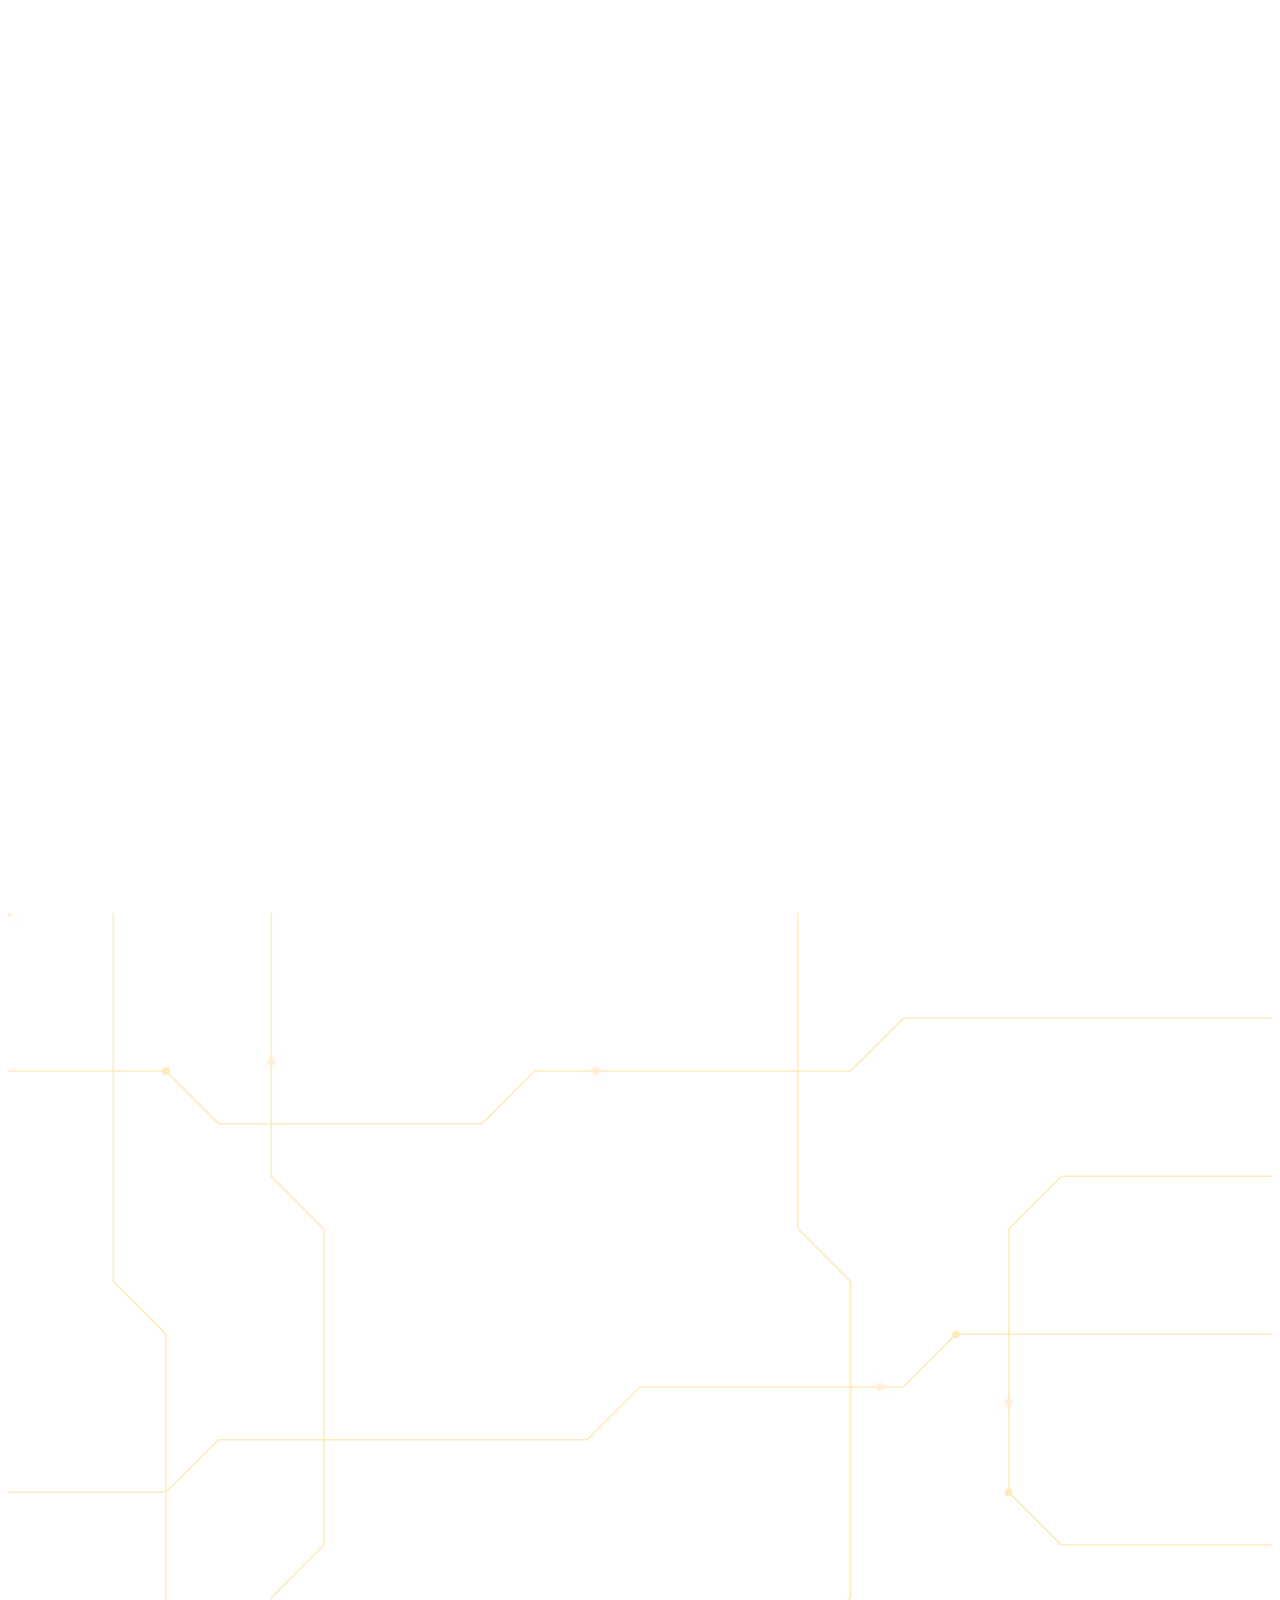
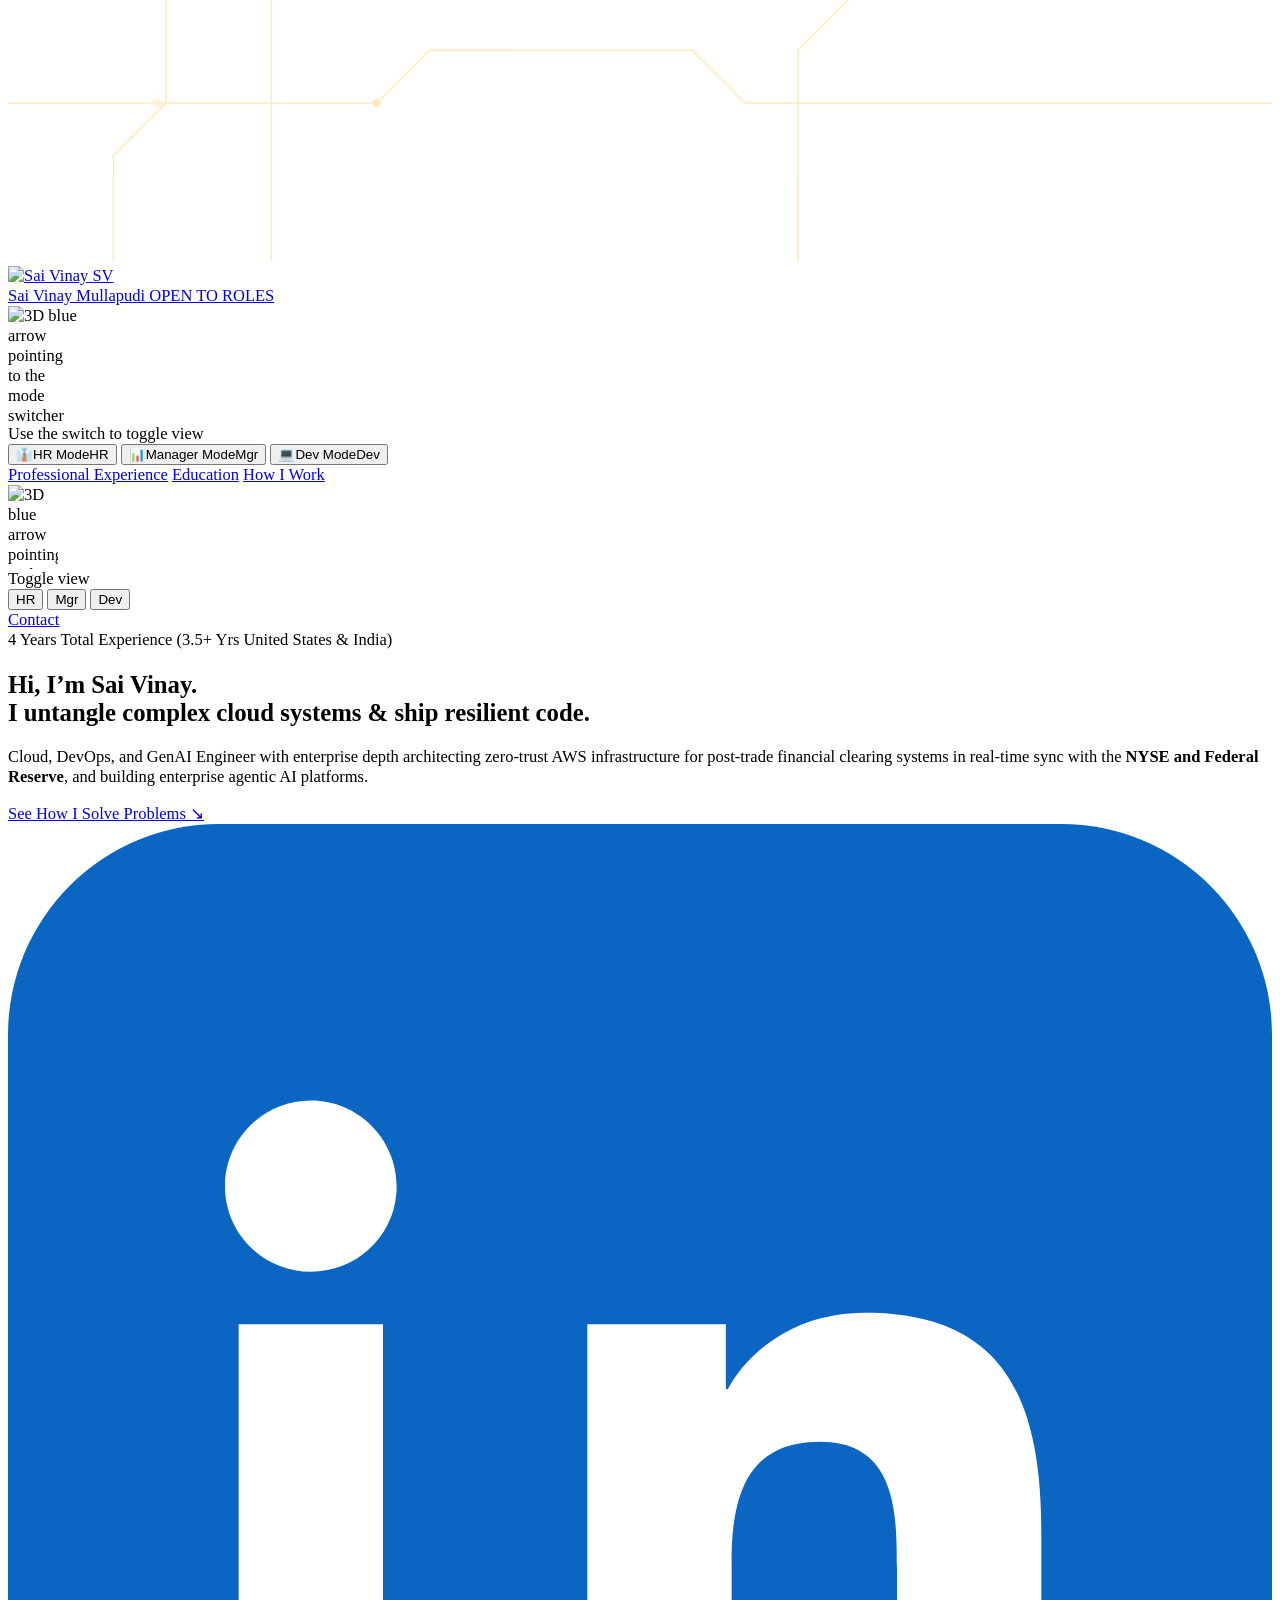
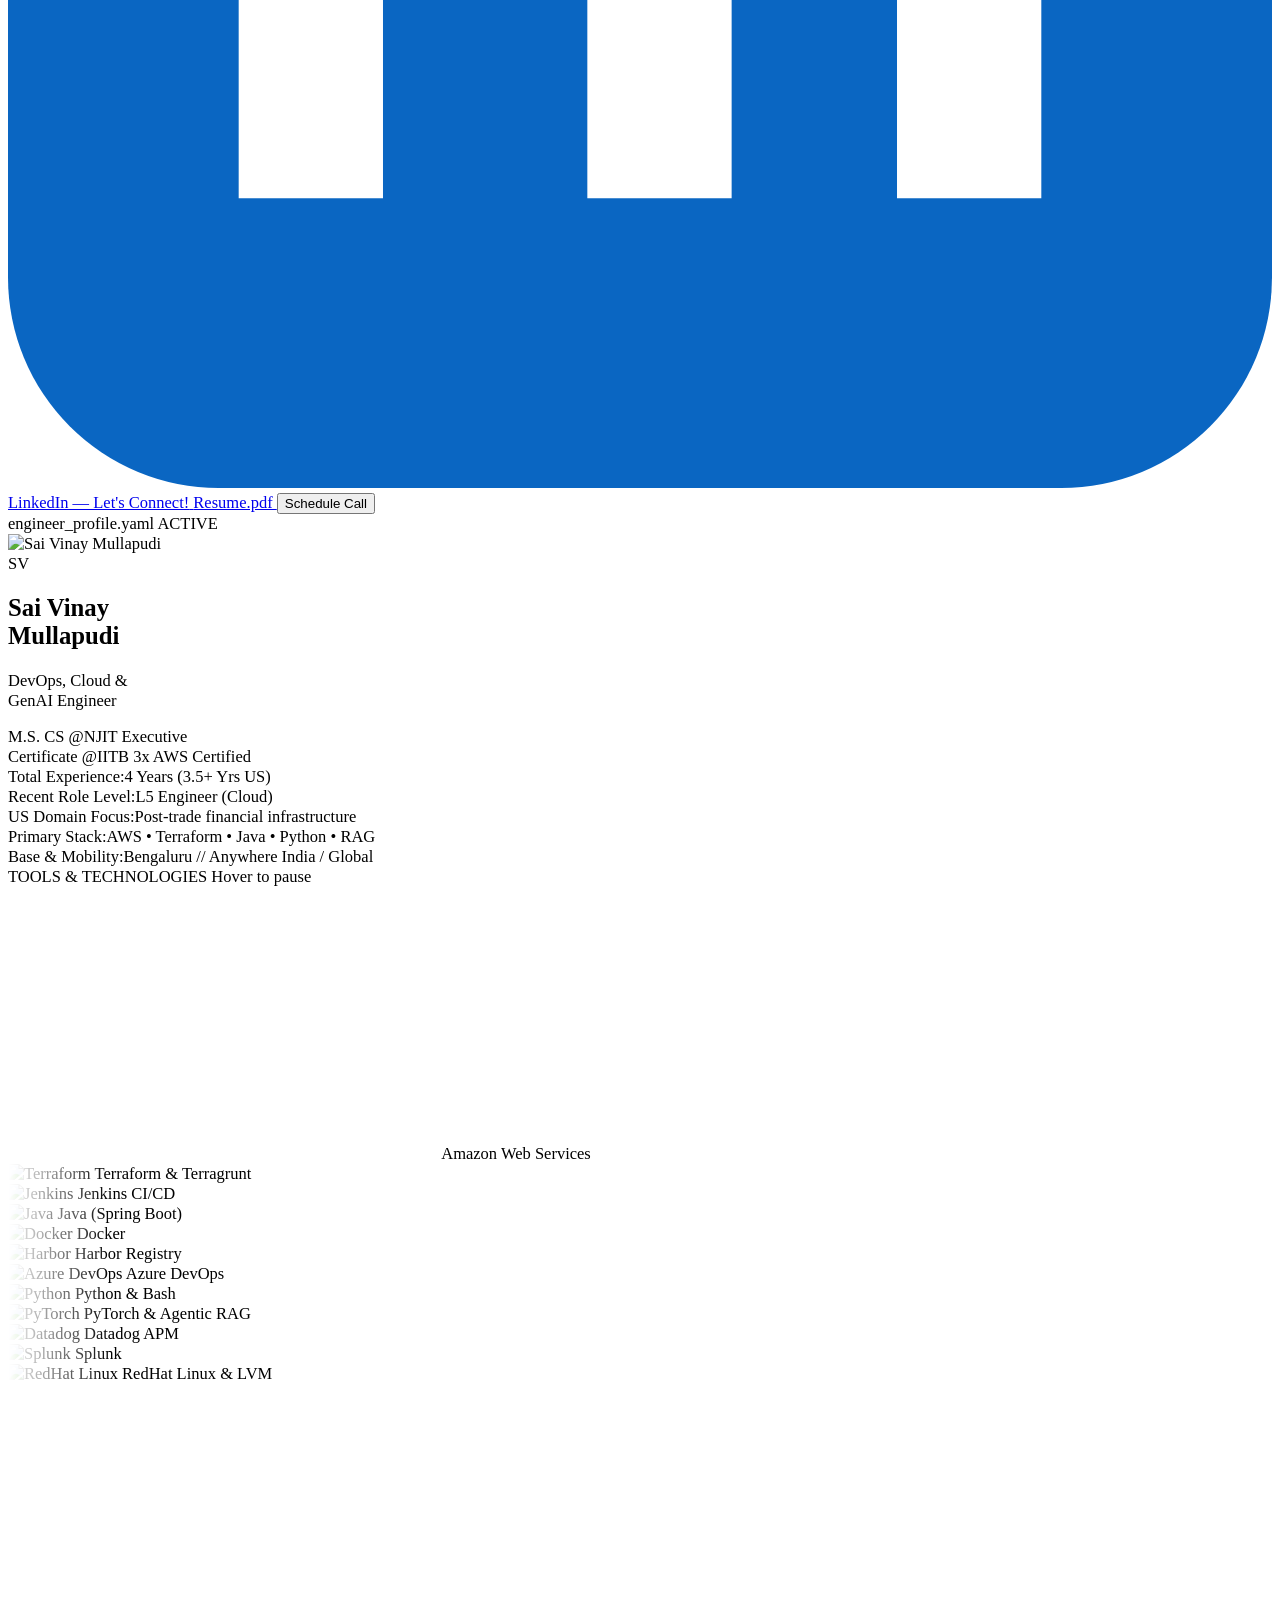
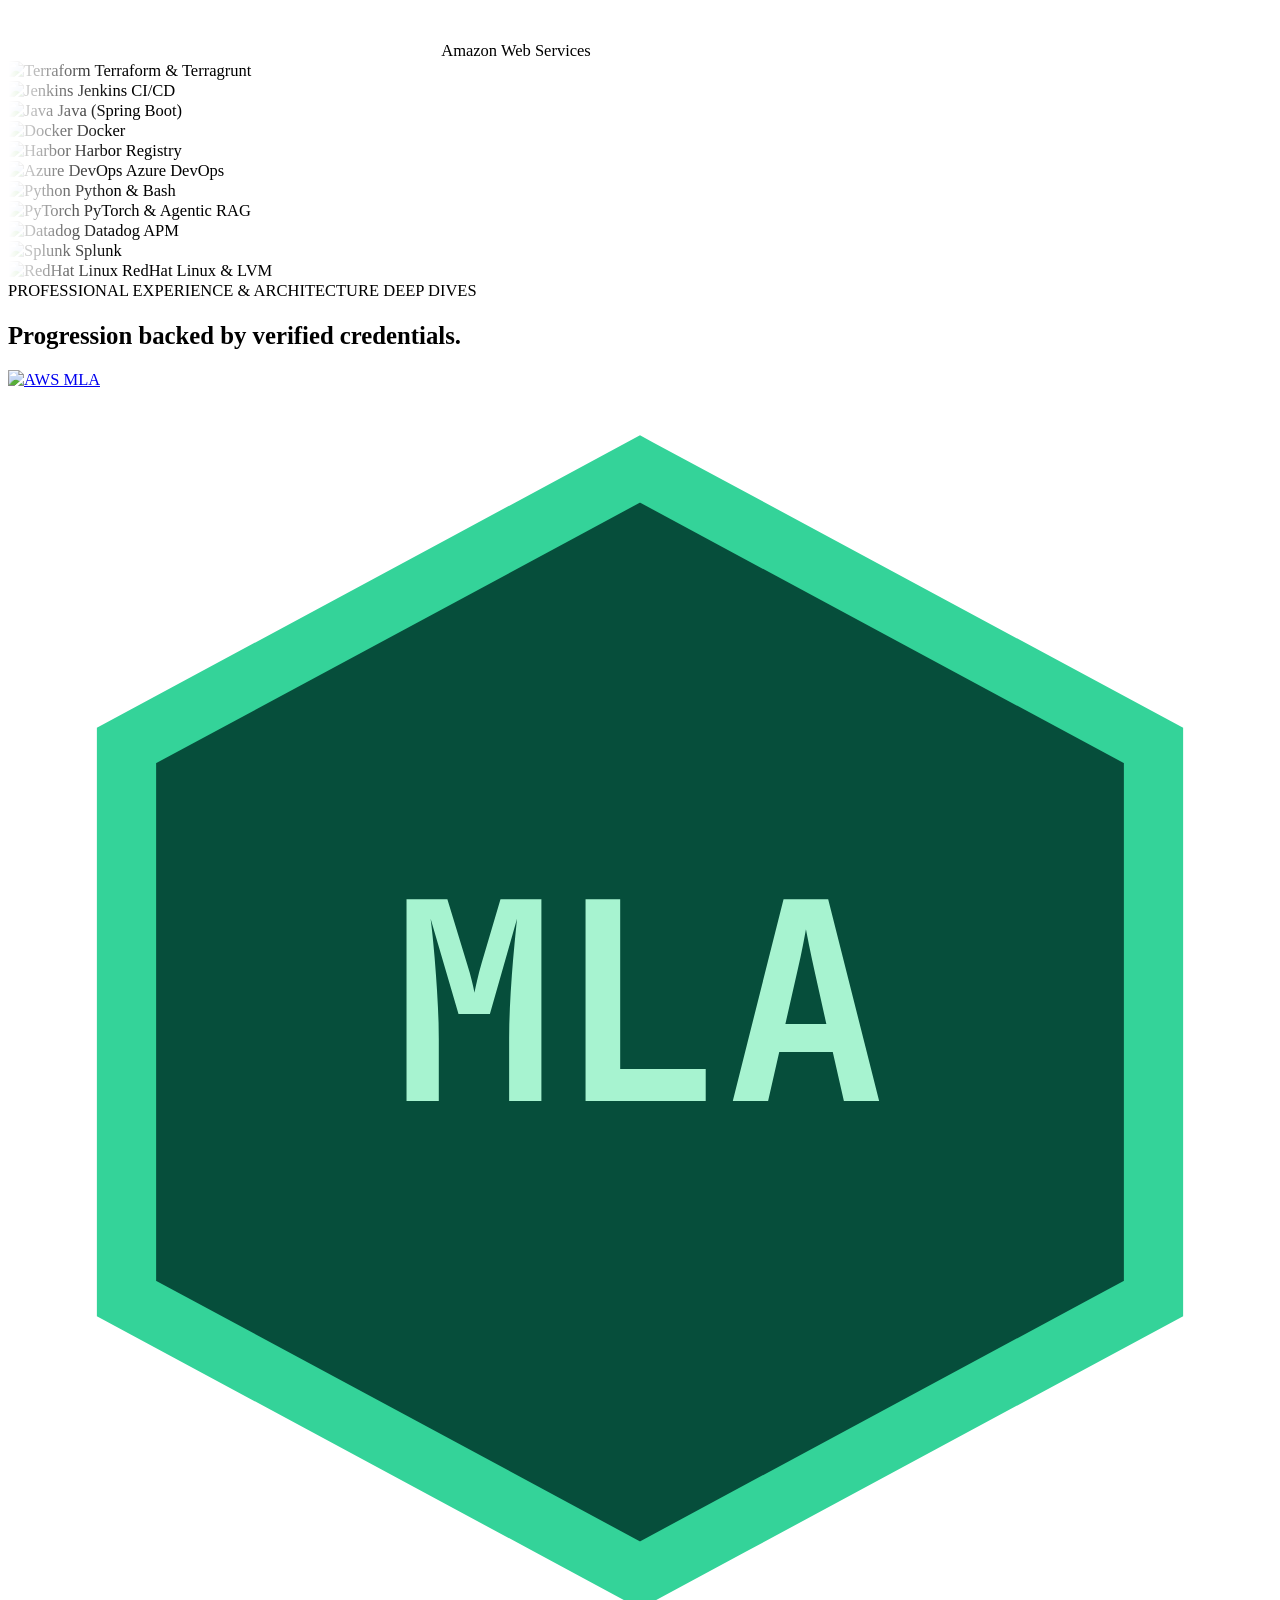
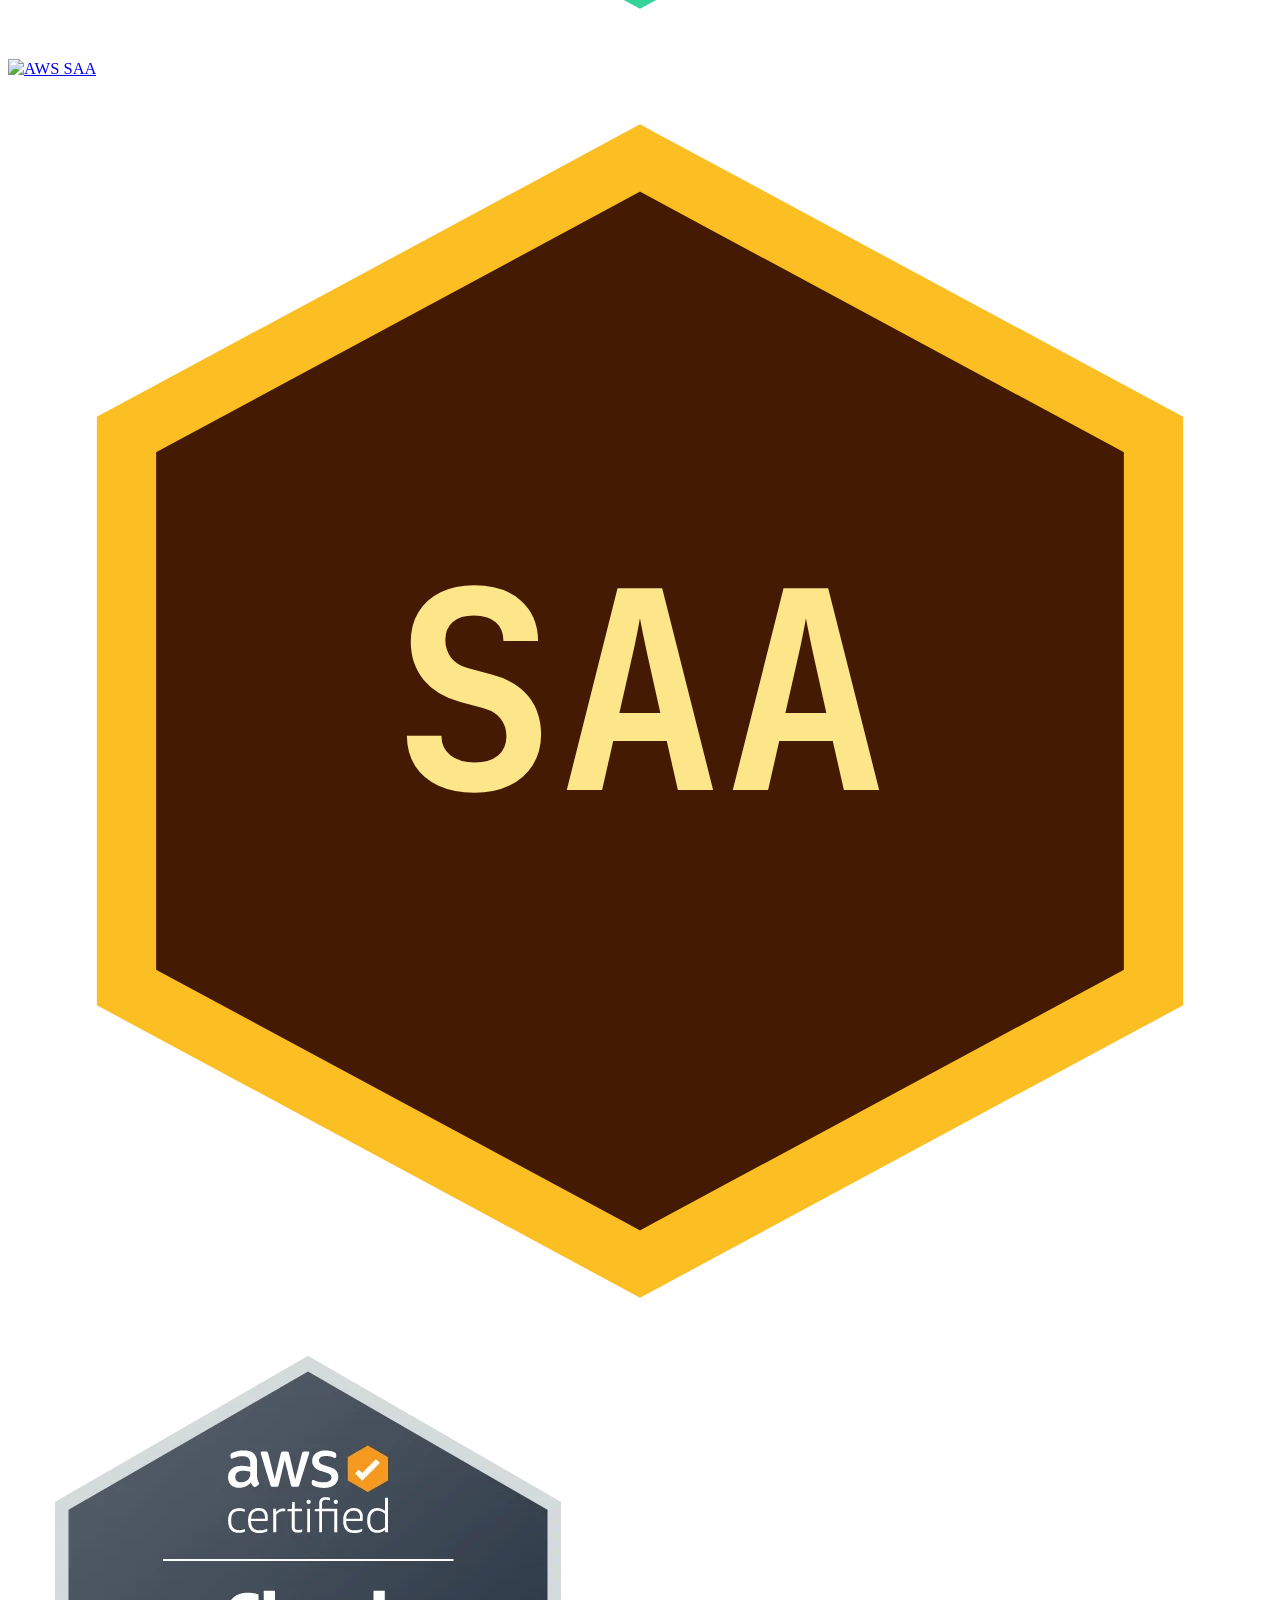
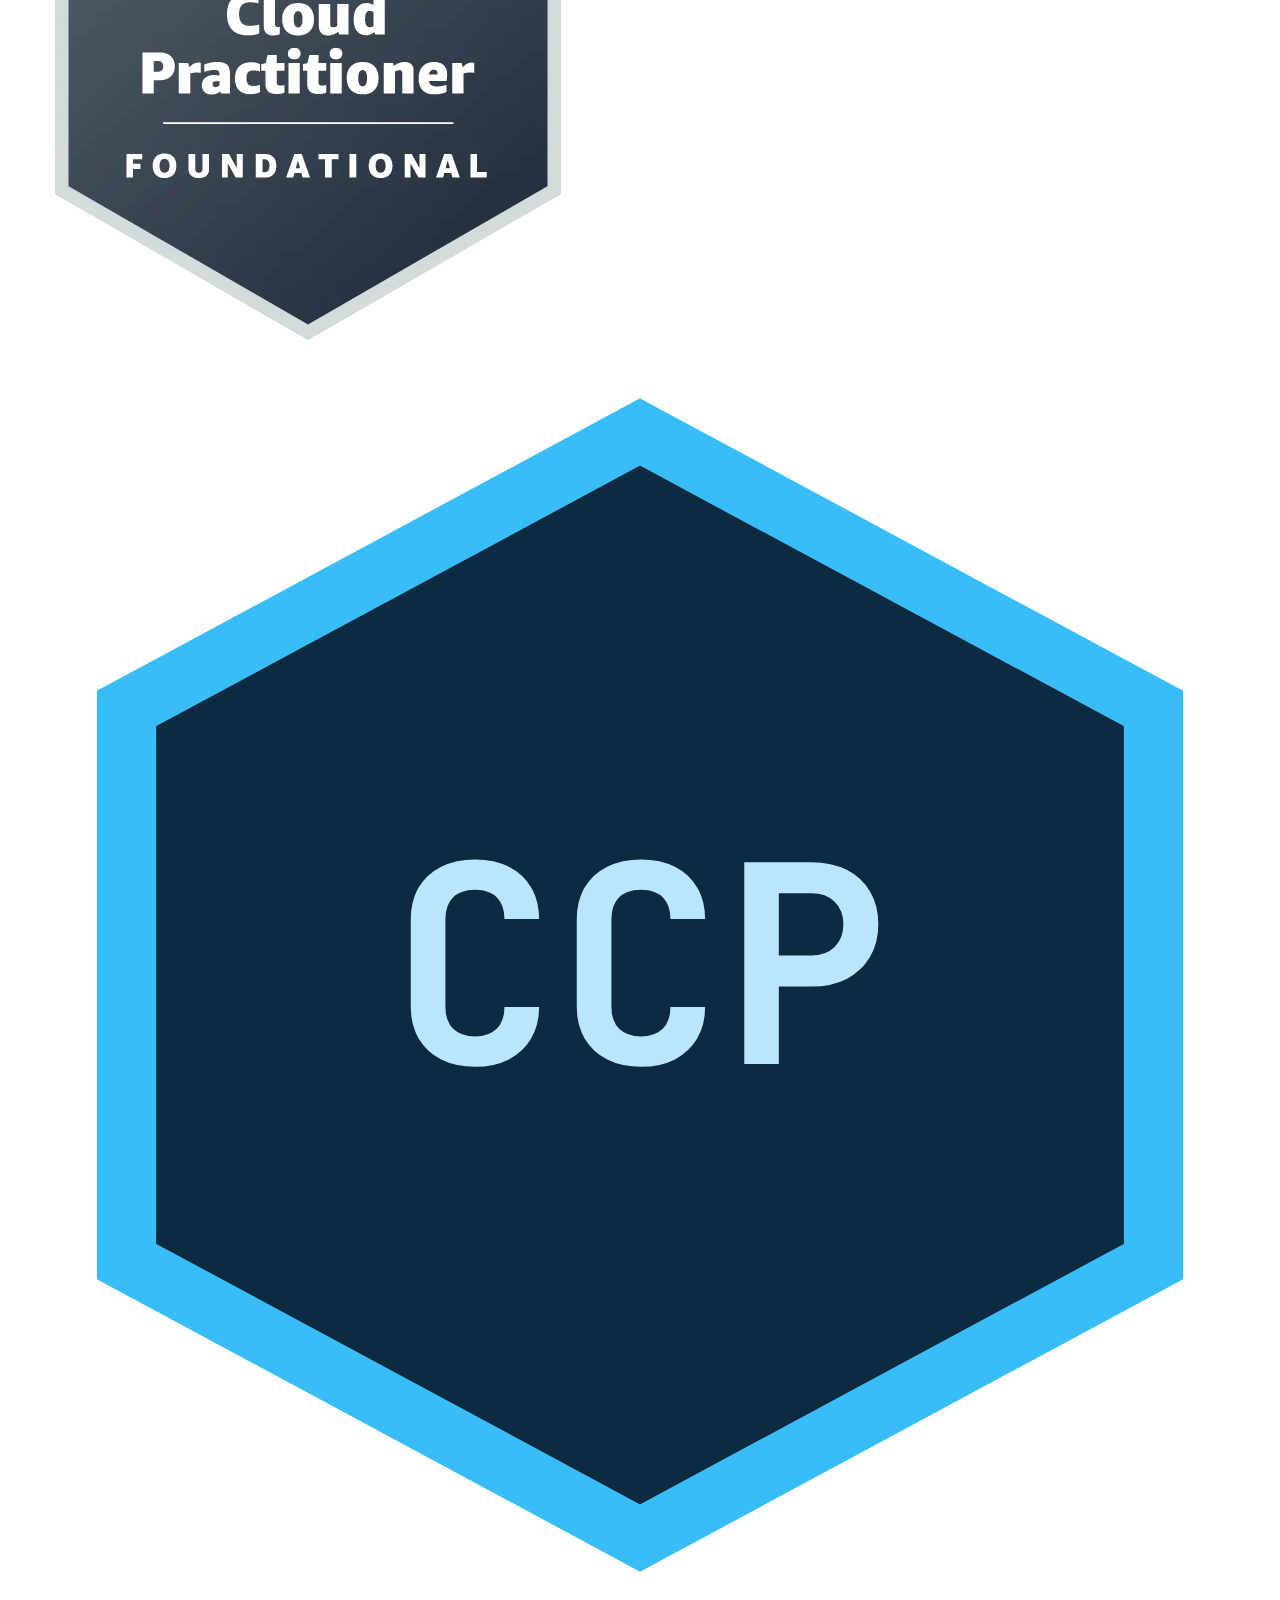
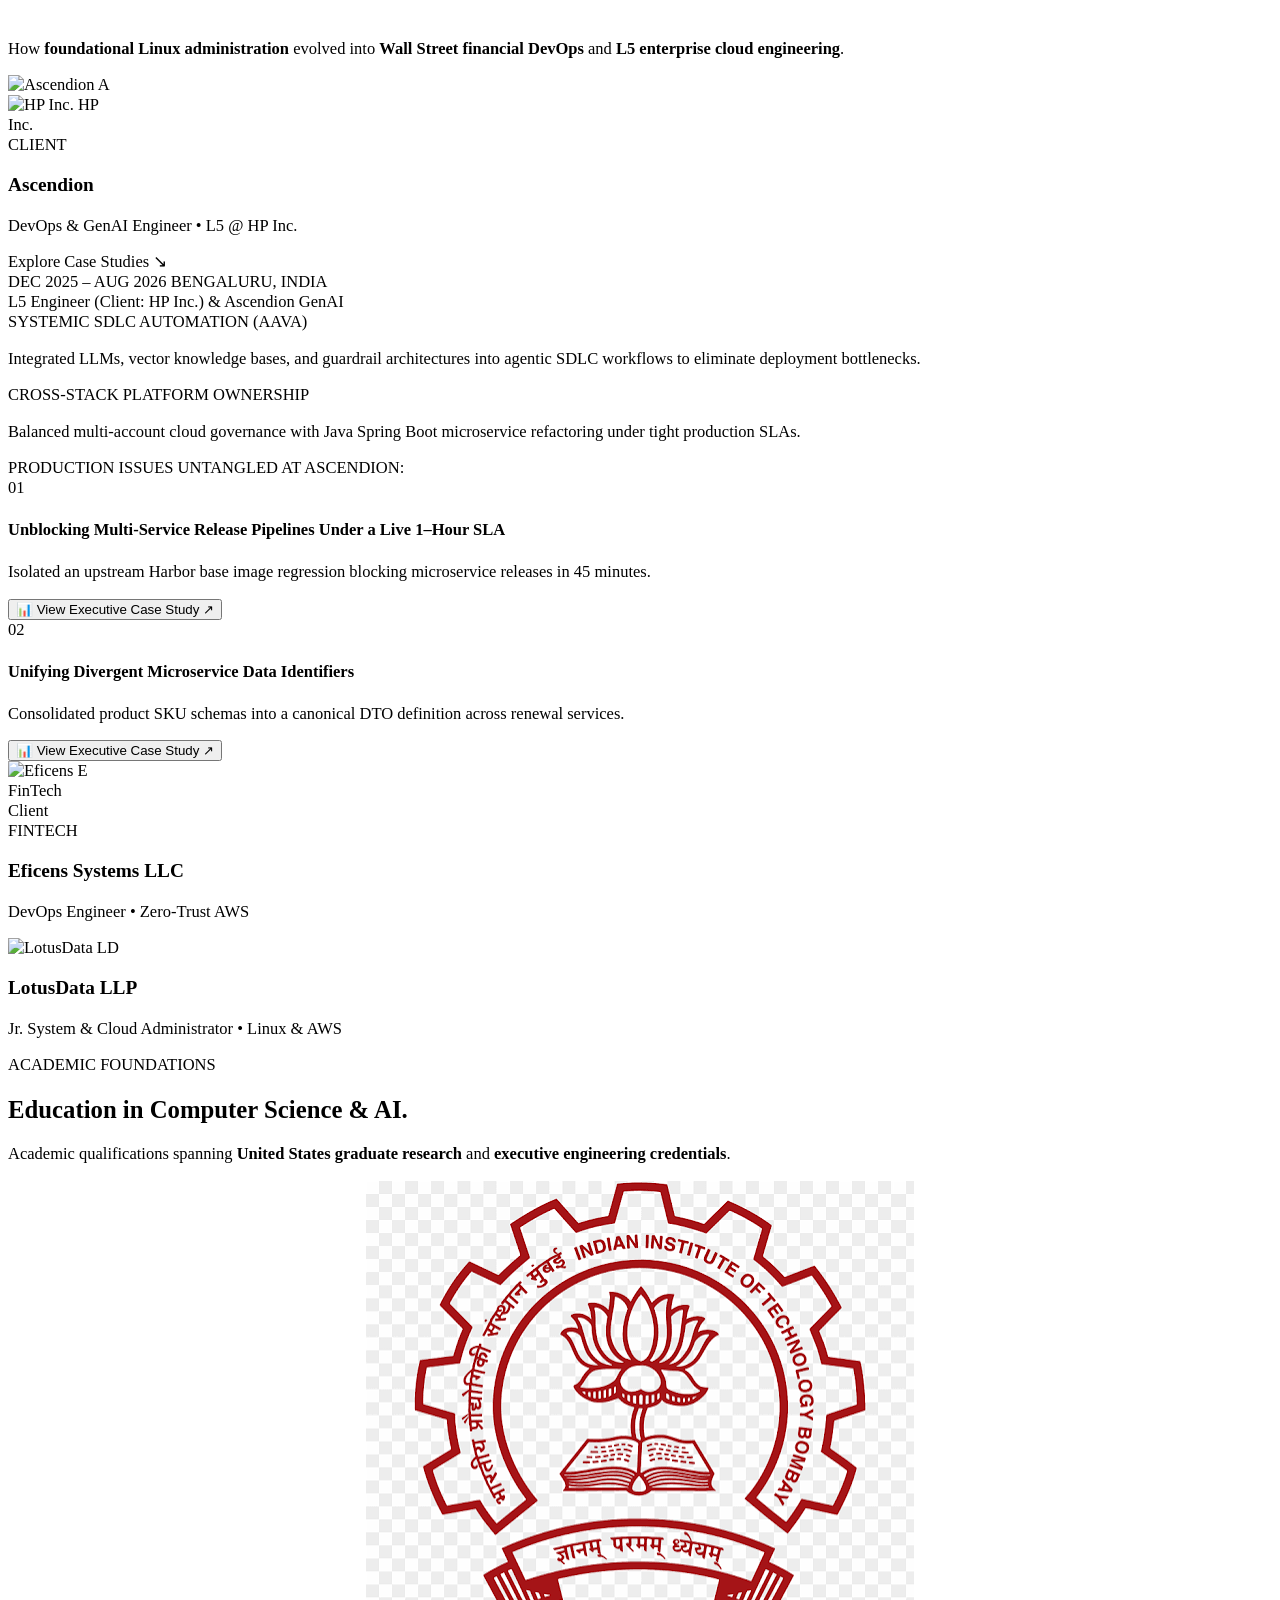
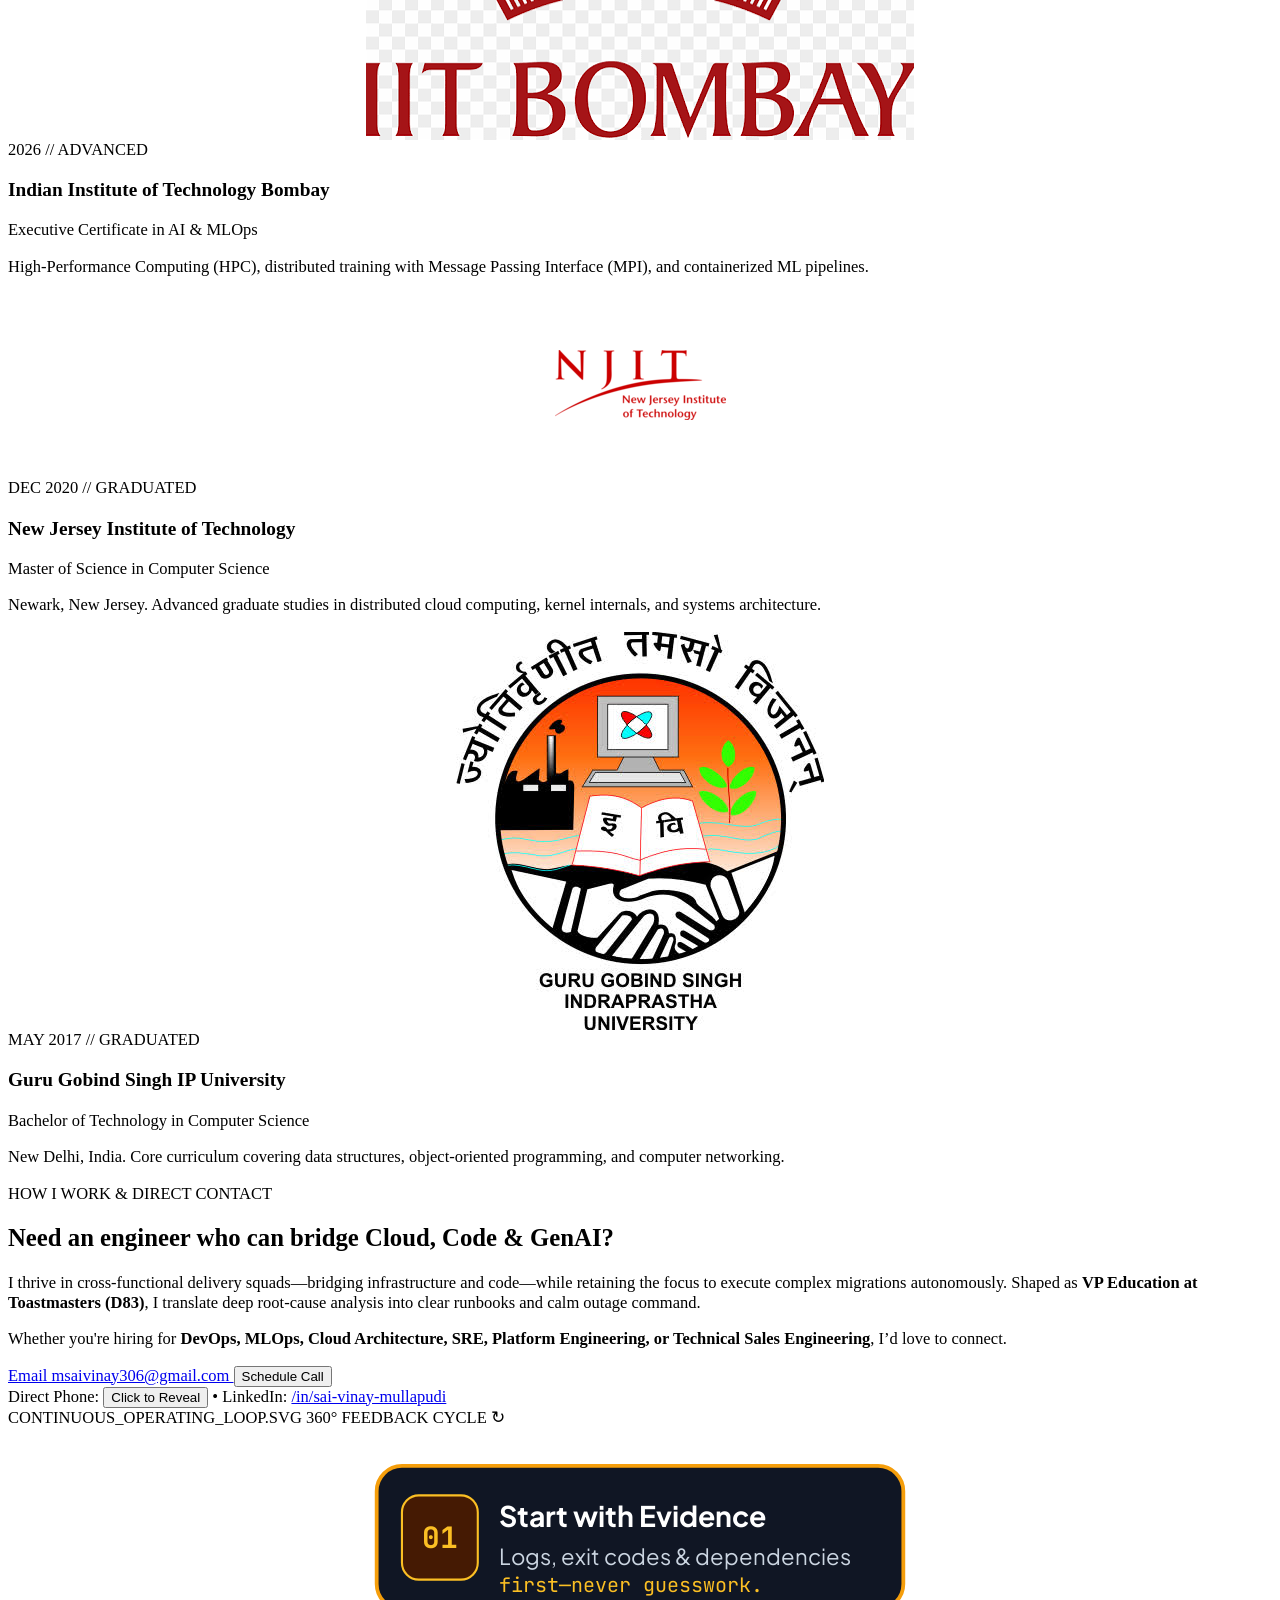
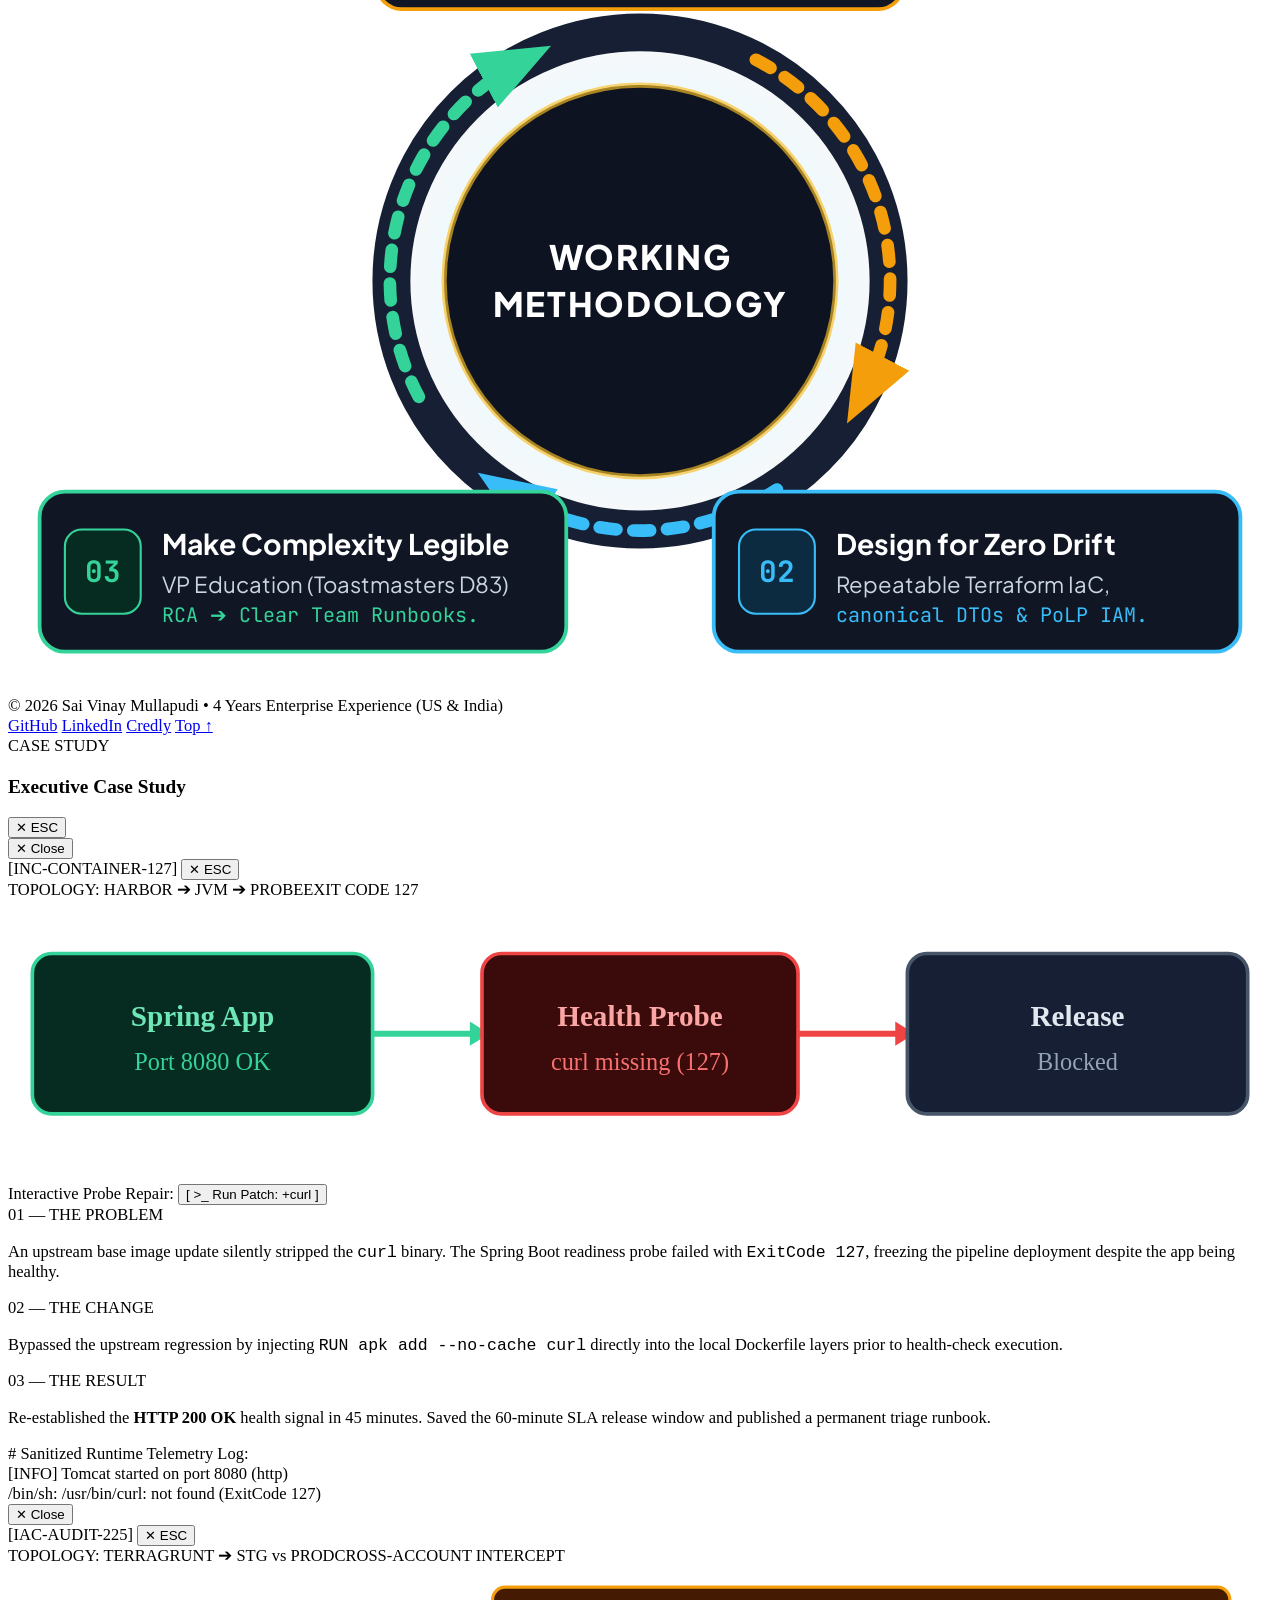
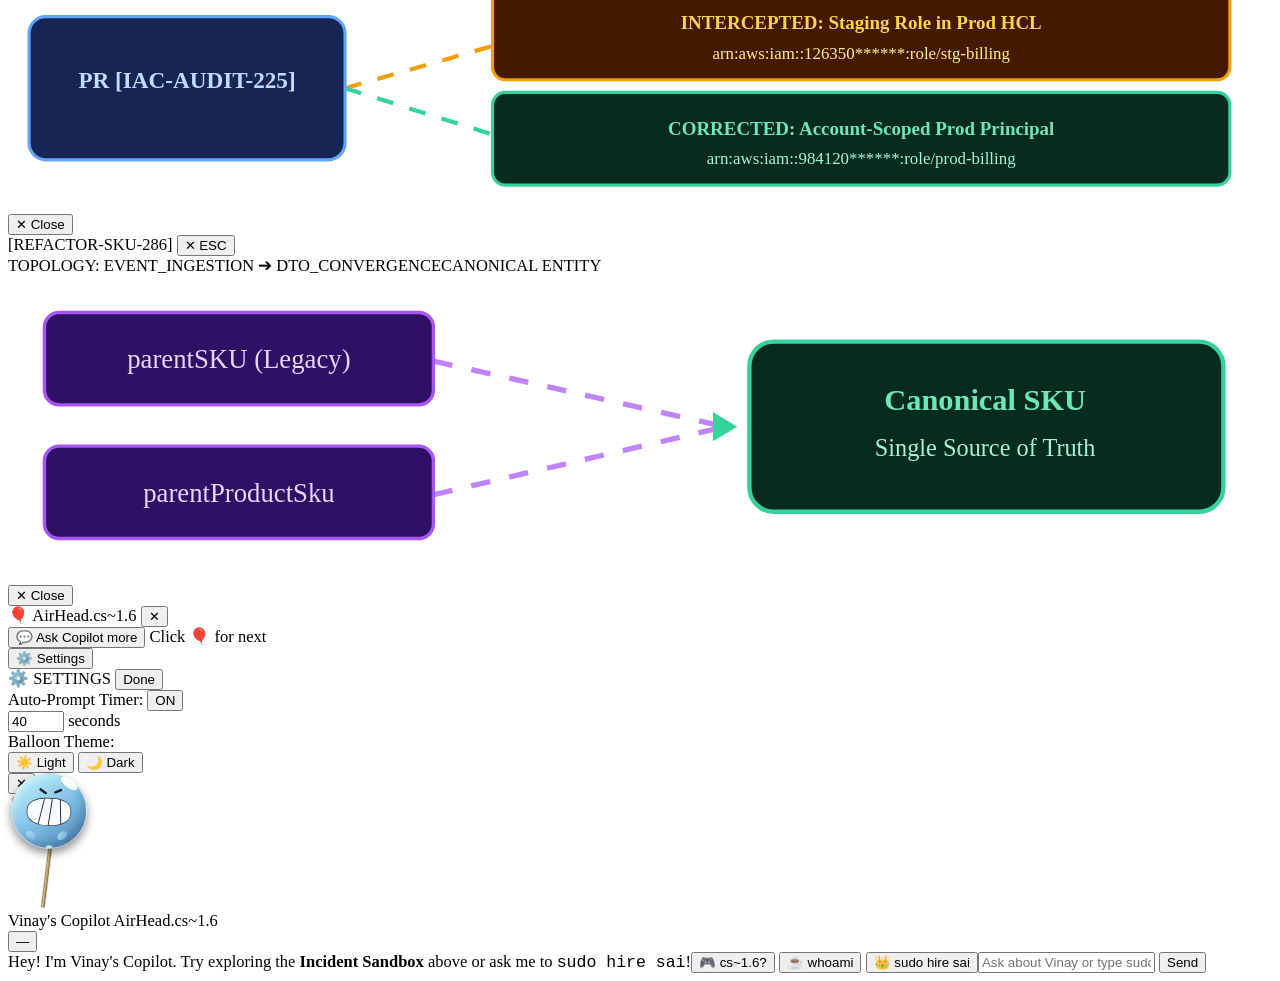
==== commit 6777fb9d: "minor fix" ====
--- a/index.html
+++ b/index.html
@@ -772,35 +772,6 @@
 body.mode-hr .lg\:col-span-6 > div:not(#cvp-card) .text-slate-900 { color: #F8FAFC !important; font-weight: 800 !important; text-shadow: none !important; }
 body.mode-hr .lg\:col-span-6 > div:not(#cvp-card) .text-\[\#1e40af\] { color: #38BDF8 !important; font-weight: 700 !important; }
 body.mode-hr .lg\:col-span-6 > div:not(#cvp-card) .text-slate-700 { color: #BAE6FD !important; }
-/* Copilot overrides to fit theme */
-body.mode-hr #portfolioChat {
-width: 232px !important;
-max-width: calc(100vw - 24px) !important;
-transform: scale(1.35) !important;
-transform-origin: bottom right !important;
-background: #0F172A !important;
-border-color: rgba(148, 163, 184, 0.58) !important;
-box-shadow: 0 3px 15px rgba(15, 23, 42, 0.12) !important;
-}
-@media (max-width: 360px) {
-body.mode-hr #portfolioChat { transform: scale(1.2) !important; }
-}
-@media (max-width: 300px) {
-body.mode-hr #portfolioChat { transform: scale(1.05) !important; }
-}
-body.mode-hr #chatHeader { background: #0F172A !important; color: #FFFFFF !important; border-bottom: 1px solid #1E293B !important; padding: 9px 10px !important; }
-body.mode-hr #chatHeader > div { min-width: 0 !important; gap: 6px !important; }
-body.mode-hr #chatHeader .tracking-tight { font-size: 11px !important; white-space: nowrap; }
-body.mode-hr #chatHeader .rounded-full { flex-shrink: 0; }
-body.mode-hr #chatHeader .text-amber-300 { color: #38BDF8 !important; background: transparent !important; }
-body.mode-hr #chatWindow { background: #E2E8F0 !important; color: #0F172A !important; }
-body.mode-hr #chatWindow .bg-carbon-800 { background: #F8FAFC !important; color: #0F172A !important; border-color: #CBD5E1 !important; }
-body.mode-hr #chatWindow .bg-amber-500 { background: #0F172A !important; color: #FFFFFF !important; font-weight: 800 !important; }
-body.mode-hr #portfolioChat .bg-carbon-900 { background: #F8FAFC !important; border-color: #CBD5E1 !important; }
-body.mode-hr #userInput { background: #FFFFFF !important; border-color: #CBD5E1 !important; color: #0F172A !important; }
-body.mode-hr #userInput::placeholder { color: #94A3B8 !important; }
-body.mode-hr #sendChatBtn { background: #0F172A !important; color: #FFFFFF !important; font-weight: 700 !important; border: none !important; }
-body.mode-hr #portfolioChat .text-amber-400, body.mode-hr #portfolioChat .text-emerald-300, body.mode-hr #portfolioChat .text-purple-300, body.mode-hr #portfolioChat .text-sky-300 { color: #0369A1 !important; }
 body.mode-hr #balloonContainer { display: none !important; }
 body.mode-hr footer { background: #0F172A !important; border-top: 1px solid rgba(56, 189, 248, 0.4) !important; color: #94A3B8 !important; box-shadow: 0 -4px 25px rgba(56, 189, 248, 0.15) !important; }
 body.mode-hr footer a { color: #BAE6FD !important; }
@@ -1063,7 +1034,7 @@
 <div class="border-t border-slate-200 pt-3.5 space-y-2.5 font-mono">
 <span class="text-xs font-bold text-[#1e40af] uppercase tracking-wider block">Education</span>
 <div class="p-2.5 rounded-xl bg-slate-50 border border-slate-200 flex items-center gap-3.5">
-<div class="w-[73px] h-[73px] rounded-lg bg-white border border-slate-200 p-1 flex items-center justify-center shrink-0"><img src="assets/logos/iitb-crest.png" alt="Indian Institute of Technology Bombay logo" class="w-full h-full object-contain"></div>
+<div class="w-[73px] h-[73px] rounded-lg bg-white border border-slate-200 p-1 flex items-center justify-center shrink-0"><img src="assets/logos/iitb.png" alt="Indian Institute of Technology Bombay logo" class="w-full h-full object-contain"></div>
 <div class="min-w-0"><div class="text-xs font-bold text-slate-900 truncate">IIT Bombay</div><div class="text-[10px] text-slate-500 truncate">Exec. AI &amp; MLOps (2026)</div></div>
 </div>
 <div class="p-2.5 rounded-xl bg-slate-50 border border-slate-200 flex items-center gap-3.5">
@@ -1354,79 +1325,79 @@
 <!-- Track 1 -->
 <div class="flex items-center gap-3 sm:gap-4">
 <div class="flex items-center gap-2.5 px-3.5 py-2 sm:px-4 sm:py-2.5 rounded-xl bg-carbon-850 border border-carbon-700 text-xs sm:text-sm font-semibold text-slate-200">
-<img src="assets/logos/aws-wordmark.png" onerror="this.onerror=null;this.src='https://cdn.jsdelivr.net/gh/devicons/devicon@latest/icons/amazonwebservices/amazonwebservices-plain-wordmark.svg'" alt="AWS" class="w-6 h-6 object-contain bg-white rounded-md p-0.5"> Amazon Web Services
+<img src="assets/logos/aws-wordmark-white.png" onerror="this.onerror=null;this.src='https://cdn.jsdelivr.net/gh/devicons/devicon@latest/icons/amazonwebservices/amazonwebservices-plain-wordmark.svg'" alt="AWS" class="w-6 h-6 object-contain"> Amazon Web Services
 </div>
 <div class="flex items-center gap-2.5 px-3.5 py-2 sm:px-4 sm:py-2.5 rounded-xl bg-carbon-850 border border-carbon-700 text-xs sm:text-sm font-semibold text-slate-200">
-<img src="assets/logos/terra.png" onerror="this.onerror=null;this.src='https://cdn.simpleicons.org/terraform/844FBA'" alt="Terraform" class="w-5 h-5 object-contain"> Terraform &amp; Terragrunt
+<img src="assets/logos/terraform.svg" onerror="this.onerror=null;this.src='https://cdn.simpleicons.org/terraform/844FBA'" alt="Terraform" class="w-5 h-5 object-contain"> Terraform &amp; Terragrunt
 </div>
 <div class="flex items-center gap-2.5 px-3.5 py-2 sm:px-4 sm:py-2.5 rounded-xl bg-carbon-850 border border-carbon-700 text-xs sm:text-sm font-semibold text-slate-200">
-<img src="assets/logos/jenkins.jpg" onerror="this.onerror=null;this.src='https://cdn.simpleicons.org/jenkins/D24939'" alt="Jenkins" class="w-5 h-5 object-contain"> Jenkins CI/CD
+<img src="assets/logos/jenkins.svg" onerror="this.onerror=null;this.src='https://cdn.simpleicons.org/jenkins/D24939'" alt="Jenkins" class="w-5 h-5 object-contain"> Jenkins CI/CD
 </div>
 <div class="flex items-center gap-2.5 px-3.5 py-2 sm:px-4 sm:py-2.5 rounded-xl bg-carbon-850 border border-carbon-700 text-xs sm:text-sm font-semibold text-slate-200">
-<img src="assets/logos/java.png" onerror="this.onerror=null;this.src='https://cdn.jsdelivr.net/gh/devicons/devicon@latest/icons/java/java-original.svg'" alt="Java" class="w-5 h-5 object-contain"> Java (Spring Boot)
+<img src="assets/logos/java.svg" onerror="this.onerror=null;this.src='https://cdn.jsdelivr.net/gh/devicons/devicon@latest/icons/java/java-original.svg'" alt="Java" class="w-5 h-5 object-contain"> Java (Spring Boot)
 </div>
 <div class="flex items-center gap-2.5 px-3.5 py-2 sm:px-4 sm:py-2.5 rounded-xl bg-carbon-850 border border-carbon-700 text-xs sm:text-sm font-semibold text-slate-200">
-<img src="assets/logos/docker.png" onerror="this.onerror=null;this.src='https://cdn.simpleicons.org/docker/2496ED'" alt="Docker" class="w-5 h-5 object-contain"> Docker
+<img src="assets/logos/docker.svg" onerror="this.onerror=null;this.src='https://cdn.simpleicons.org/docker/2496ED'" alt="Docker" class="w-5 h-5 object-contain"> Docker
 </div>
 <div class="flex items-center gap-2.5 px-3.5 py-2 sm:px-4 sm:py-2.5 rounded-xl bg-carbon-850 border border-carbon-700 text-xs sm:text-sm font-semibold text-slate-200">
-<img src="assets/logos/harbor.jpg" onerror="this.onerror=null;this.src='https://cdn.simpleicons.org/harbor/60B932'" alt="Harbor" class="w-5 h-5 object-contain"> Harbor Registry
+<img src="assets/logos/harbor.svg" onerror="this.onerror=null;this.src='https://cdn.simpleicons.org/harbor/60B932'" alt="Harbor" class="w-5 h-5 object-contain"> Harbor Registry
 </div>
 <div class="flex items-center gap-2.5 px-3.5 py-2 sm:px-4 sm:py-2.5 rounded-xl bg-carbon-850 border border-carbon-700 text-xs sm:text-sm font-semibold text-slate-200">
-<img src="assets/logos/azure.png" onerror="this.onerror=null;this.src='https://cdn.jsdelivr.net/gh/devicons/devicon@latest/icons/azuredevops/azuredevops-original.svg'" alt="Azure DevOps" class="w-5 h-5 object-contain"> Azure DevOps
+<img src="assets/logos/azure-devops.svg" onerror="this.onerror=null;this.src='https://cdn.jsdelivr.net/gh/devicons/devicon@latest/icons/azuredevops/azuredevops-original.svg'" alt="Azure DevOps" class="w-5 h-5 object-contain"> Azure DevOps
 </div>
 <div class="flex items-center gap-2.5 px-3.5 py-2 sm:px-4 sm:py-2.5 rounded-xl bg-carbon-850 border border-carbon-700 text-xs sm:text-sm font-semibold text-slate-200">
-<img src="assets/logos/python.png" onerror="this.onerror=null;this.src='https://cdn.simpleicons.org/python/3776AB'" alt="Python" class="w-5 h-5 object-contain"> Python &amp; Bash
+<img src="assets/logos/python.svg" onerror="this.onerror=null;this.src='https://cdn.simpleicons.org/python/3776AB'" alt="Python" class="w-5 h-5 object-contain"> Python &amp; Bash
 </div>
 <div class="flex items-center gap-2.5 px-3.5 py-2 sm:px-4 sm:py-2.5 rounded-xl bg-carbon-850 border border-carbon-700 text-xs sm:text-sm font-semibold text-slate-200">
 <img src="assets/logos/pytorch.svg" onerror="this.onerror=null;this.src='https://cdn.simpleicons.org/pytorch/EE4C2C'" alt="PyTorch" class="w-5 h-5 object-contain"> PyTorch &amp; Agentic RAG
 </div>
 <div class="flex items-center gap-2.5 px-3.5 py-2 sm:px-4 sm:py-2.5 rounded-xl bg-carbon-850 border border-carbon-700 text-xs sm:text-sm font-semibold text-slate-200">
-<img src="assets/logos/datadog.png" onerror="this.onerror=null;this.src='https://cdn.simpleicons.org/datadog/632CA6'" alt="Datadog" class="w-5 h-5 object-contain"> Datadog APM
+<img src="assets/logos/datadog.svg" onerror="this.onerror=null;this.src='https://cdn.simpleicons.org/datadog/632CA6'" alt="Datadog" class="w-5 h-5 object-contain"> Datadog APM
 </div>
 <div class="flex items-center gap-2.5 px-3.5 py-2 sm:px-4 sm:py-2.5 rounded-xl bg-carbon-850 border border-carbon-700 text-xs sm:text-sm font-semibold text-slate-200">
-<img src="assets/logos/splunk.jpg" onerror="this.onerror=null;this.src='https://cdn.simpleicons.org/splunk/65A637'" alt="Splunk" class="w-5 h-5 object-contain"> Splunk
+<img src="assets/logos/splunk.svg" onerror="this.onerror=null;this.src='https://cdn.simpleicons.org/splunk/65A637'" alt="Splunk" class="w-5 h-5 object-contain"> Splunk
 </div>
 <div class="flex items-center gap-2.5 px-3.5 py-2 sm:px-4 sm:py-2.5 rounded-xl bg-carbon-850 border border-carbon-700 text-xs sm:text-sm font-semibold text-slate-200">
-<img src="assets/logos/linux.jpg" onerror="this.onerror=null;this.src='https://cdn.simpleicons.org/redhat/EE0000'" alt="RedHat Linux" class="w-5 h-5 object-contain"> RedHat Linux &amp; LVM
+<img src="assets/logos/linux.svg" onerror="this.onerror=null;this.src='https://cdn.simpleicons.org/redhat/EE0000'" alt="RedHat Linux" class="w-5 h-5 object-contain"> RedHat Linux &amp; LVM
 </div>
 </div>
 <!-- Track 2 Duplicate -->
 <div class="flex items-center gap-3 sm:gap-4" aria-hidden="true">
 <div class="flex items-center gap-2.5 px-3.5 py-2 sm:px-4 sm:py-2.5 rounded-xl bg-carbon-850 border border-carbon-700 text-xs sm:text-sm font-semibold text-slate-200">
-<img src="assets/logos/aws-wordmark.png" onerror="this.onerror=null;this.src='https://cdn.jsdelivr.net/gh/devicons/devicon@latest/icons/amazonwebservices/amazonwebservices-plain-wordmark.svg'" alt="AWS" class="w-6 h-6 object-contain bg-white rounded-md p-0.5"> Amazon Web Services
+<img src="assets/logos/aws-wordmark-white.png" onerror="this.onerror=null;this.src='https://cdn.jsdelivr.net/gh/devicons/devicon@latest/icons/amazonwebservices/amazonwebservices-plain-wordmark.svg'" alt="AWS" class="w-6 h-6 object-contain"> Amazon Web Services
 </div>
 <div class="flex items-center gap-2.5 px-3.5 py-2 sm:px-4 sm:py-2.5 rounded-xl bg-carbon-850 border border-carbon-700 text-xs sm:text-sm font-semibold text-slate-200">
-<img src="assets/logos/terra.png" onerror="this.onerror=null;this.src='https://cdn.simpleicons.org/terraform/844FBA'" alt="Terraform" class="w-5 h-5 object-contain"> Terraform &amp; Terragrunt
+<img src="assets/logos/terraform.svg" onerror="this.onerror=null;this.src='https://cdn.simpleicons.org/terraform/844FBA'" alt="Terraform" class="w-5 h-5 object-contain"> Terraform &amp; Terragrunt
 </div>
 <div class="flex items-center gap-2.5 px-3.5 py-2 sm:px-4 sm:py-2.5 rounded-xl bg-carbon-850 border border-carbon-700 text-xs sm:text-sm font-semibold text-slate-200">
-<img src="assets/logos/jenkins.jpg" onerror="this.onerror=null;this.src='https://cdn.simpleicons.org/jenkins/D24939'" alt="Jenkins" class="w-5 h-5 object-contain"> Jenkins CI/CD
+<img src="assets/logos/jenkins.svg" onerror="this.onerror=null;this.src='https://cdn.simpleicons.org/jenkins/D24939'" alt="Jenkins" class="w-5 h-5 object-contain"> Jenkins CI/CD
 </div>
 <div class="flex items-center gap-2.5 px-3.5 py-2 sm:px-4 sm:py-2.5 rounded-xl bg-carbon-850 border border-carbon-700 text-xs sm:text-sm font-semibold text-slate-200">
-<img src="assets/logos/java.png" onerror="this.onerror=null;this.src='https://cdn.jsdelivr.net/gh/devicons/devicon@latest/icons/java/java-original.svg'" alt="Java" class="w-5 h-5 object-contain"> Java (Spring Boot)
+<img src="assets/logos/java.svg" onerror="this.onerror=null;this.src='https://cdn.jsdelivr.net/gh/devicons/devicon@latest/icons/java/java-original.svg'" alt="Java" class="w-5 h-5 object-contain"> Java (Spring Boot)
 </div>
 <div class="flex items-center gap-2.5 px-3.5 py-2 sm:px-4 sm:py-2.5 rounded-xl bg-carbon-850 border border-carbon-700 text-xs sm:text-sm font-semibold text-slate-200">
-<img src="assets/logos/docker.png" onerror="this.onerror=null;this.src='https://cdn.simpleicons.org/docker/2496ED'" alt="Docker" class="w-5 h-5 object-contain"> Docker
+<img src="assets/logos/docker.svg" onerror="this.onerror=null;this.src='https://cdn.simpleicons.org/docker/2496ED'" alt="Docker" class="w-5 h-5 object-contain"> Docker
 </div>
 <div class="flex items-center gap-2.5 px-3.5 py-2 sm:px-4 sm:py-2.5 rounded-xl bg-carbon-850 border border-carbon-700 text-xs sm:text-sm font-semibold text-slate-200">
-<img src="assets/logos/harbor.jpg" onerror="this.onerror=null;this.src='https://cdn.simpleicons.org/harbor/60B932'" alt="Harbor" class="w-5 h-5 object-contain"> Harbor Registry
+<img src="assets/logos/harbor.svg" onerror="this.onerror=null;this.src='https://cdn.simpleicons.org/harbor/60B932'" alt="Harbor" class="w-5 h-5 object-contain"> Harbor Registry
 </div>
 <div class="flex items-center gap-2.5 px-3.5 py-2 sm:px-4 sm:py-2.5 rounded-xl bg-carbon-850 border border-carbon-700 text-xs sm:text-sm font-semibold text-slate-200">
-<img src="assets/logos/azure.png" onerror="this.onerror=null;this.src='https://cdn.jsdelivr.net/gh/devicons/devicon@latest/icons/azuredevops/azuredevops-original.svg'" alt="Azure DevOps" class="w-5 h-5 object-contain"> Azure DevOps
+<img src="assets/logos/azure-devops.svg" onerror="this.onerror=null;this.src='https://cdn.jsdelivr.net/gh/devicons/devicon@latest/icons/azuredevops/azuredevops-original.svg'" alt="Azure DevOps" class="w-5 h-5 object-contain"> Azure DevOps
 </div>
 <div class="flex items-center gap-2.5 px-3.5 py-2 sm:px-4 sm:py-2.5 rounded-xl bg-carbon-850 border border-carbon-700 text-xs sm:text-sm font-semibold text-slate-200">
-<img src="assets/logos/python.png" onerror="this.onerror=null;this.src='https://cdn.simpleicons.org/python/3776AB'" alt="Python" class="w-5 h-5 object-contain"> Python &amp; Bash
+<img src="assets/logos/python.svg" onerror="this.onerror=null;this.src='https://cdn.simpleicons.org/python/3776AB'" alt="Python" class="w-5 h-5 object-contain"> Python &amp; Bash
 </div>
 <div class="flex items-center gap-2.5 px-3.5 py-2 sm:px-4 sm:py-2.5 rounded-xl bg-carbon-850 border border-carbon-700 text-xs sm:text-sm font-semibold text-slate-200">
 <img src="assets/logos/pytorch.svg" onerror="this.onerror=null;this.src='https://cdn.simpleicons.org/pytorch/EE4C2C'" alt="PyTorch" class="w-5 h-5 object-contain"> PyTorch &amp; Agentic RAG
 </div>
 <div class="flex items-center gap-2.5 px-3.5 py-2 sm:px-4 sm:py-2.5 rounded-xl bg-carbon-850 border border-carbon-700 text-xs sm:text-sm font-semibold text-slate-200">
-<img src="assets/logos/datadog.png" onerror="this.onerror=null;this.src='https://cdn.simpleicons.org/datadog/632CA6'" alt="Datadog" class="w-5 h-5 object-contain"> Datadog APM
+<img src="assets/logos/datadog.svg" onerror="this.onerror=null;this.src='https://cdn.simpleicons.org/datadog/632CA6'" alt="Datadog" class="w-5 h-5 object-contain"> Datadog APM
 </div>
 <div class="flex items-center gap-2.5 px-3.5 py-2 sm:px-4 sm:py-2.5 rounded-xl bg-carbon-850 border border-carbon-700 text-xs sm:text-sm font-semibold text-slate-200">
-<img src="assets/logos/splunk.jpg" onerror="this.onerror=null;this.src='https://cdn.simpleicons.org/splunk/65A637'" alt="Splunk" class="w-5 h-5 object-contain"> Splunk
+<img src="assets/logos/splunk.svg" onerror="this.onerror=null;this.src='https://cdn.simpleicons.org/splunk/65A637'" alt="Splunk" class="w-5 h-5 object-contain"> Splunk
 </div>
 <div class="flex items-center gap-2.5 px-3.5 py-2 sm:px-4 sm:py-2.5 rounded-xl bg-carbon-850 border border-carbon-700 text-xs sm:text-sm font-semibold text-slate-200">
-<img src="assets/logos/linux.jpg" onerror="this.onerror=null;this.src='https://cdn.simpleicons.org/redhat/EE0000'" alt="RedHat Linux" class="w-5 h-5 object-contain"> RedHat Linux &amp; LVM
+<img src="assets/logos/linux.svg" onerror="this.onerror=null;this.src='https://cdn.simpleicons.org/redhat/EE0000'" alt="RedHat Linux" class="w-5 h-5 object-contain"> RedHat Linux &amp; LVM
 </div>
 </div>
 </div>
@@ -1444,19 +1415,19 @@
 <!-- Large Image-Only AWS Certification Badges (Manager Mode) -->
 <div class="manager-only flex flex-wrap items-center gap-4 pt-2">
 <a href="https://www.credly.com/badges/20f333e6-76e8-431a-9603-c22408681cd8" target="_blank" rel="noopener noreferrer" title="Verify AWS MLA" class="w-20 h-20 sm:w-24 sm:h-24 rounded-2xl bg-carbon-850 hover:bg-emerald-500/15 border-2 border-emerald-500/50 hover:border-emerald-400 flex items-center justify-center shadow-xl transition-all hover:-translate-y-1">
-<img src="assets/logos/aws-mla.webp" alt="AWS MLA" class="w-full h-full object-contain p-2 drop-shadow-md" onerror="resolveAsset(this, 'aws-mla')">
+<img src="assets/badges/aws-mla.png" alt="AWS MLA" class="w-full h-full object-contain p-2 drop-shadow-md" onerror="resolveAsset(this, 'aws-mla')">
 <div class="asset-fallback hidden w-full h-full flex-col items-center justify-center text-center p-2">
 <svg class="w-12 h-12" viewBox="0 0 64 64" fill="none"><polygon points="32,4 58,18 58,46 32,60 6,46 6,18" fill="#064e3b" stroke="#34d399" stroke-width="3"/><text x="32" y="36" text-anchor="middle" fill="#a7f3d0" font-family="JetBrains Mono, monospace" font-size="14" font-weight="700">MLA</text></svg>
 </div>
 </a>
 <a href="https://www.credly.com/badges/af2f25bd-7fbe-4e21-92fc-4c39f8e92cf7" target="_blank" rel="noopener noreferrer" title="Verify AWS SAA" class="w-20 h-20 sm:w-24 sm:h-24 rounded-2xl bg-carbon-850 hover:bg-amber-500/15 border-2 border-amber-500/50 hover:border-amber-400 flex items-center justify-center shadow-xl transition-all hover:-translate-y-1">
-<img src="assets/logos/aws-saa.png" alt="AWS SAA" class="w-full h-full object-contain p-2 drop-shadow-md" onerror="resolveAsset(this, 'aws-saa')">
+<img src="assets/badges/aws-saa.png" alt="AWS SAA" class="w-full h-full object-contain p-2 drop-shadow-md" onerror="resolveAsset(this, 'aws-saa')">
 <div class="asset-fallback hidden w-full h-full flex-col items-center justify-center text-center p-2">
 <svg class="w-12 h-12" viewBox="0 0 64 64" fill="none"><polygon points="32,4 58,18 58,46 32,60 6,46 6,18" fill="#451a03" stroke="#fbbf24" stroke-width="3"/><text x="32" y="36" text-anchor="middle" fill="#fde68a" font-family="JetBrains Mono, monospace" font-size="14" font-weight="700">SAA</text></svg>
 </div>
 </a>
 <a href="https://www.credly.com/badges/582be29e-4701-41a4-b4bb-638b1d675fc2" target="_blank" rel="noopener noreferrer" title="Verify AWS CCP" class="w-20 h-20 sm:w-24 sm:h-24 rounded-2xl bg-carbon-850 hover:bg-sky-500/15 border-2 border-sky-500/50 hover:border-sky-400 flex items-center justify-center shadow-xl transition-all hover:-translate-y-1">
-<img src="assets/logos/aws-cpp.webp" alt="AWS CCP" class="w-full h-full object-contain p-2 drop-shadow-md" onerror="resolveAsset(this, 'aws-cpp')">
+<img src="assets/logos/aws-cpp.webp" alt="AWS Certified Cloud Practitioner badge" class="w-full h-full object-contain p-2 drop-shadow-md" onerror="resolveAsset(this, 'aws-cpp')">
 <div class="asset-fallback hidden w-full h-full flex-col items-center justify-center text-center p-2">
 <svg class="w-12 h-12" viewBox="0 0 64 64" fill="none"><polygon points="32,4 58,18 58,46 32,60 6,46 6,18" fill="#0c2a40" stroke="#38bdf8" stroke-width="3"/><text x="32" y="36" text-anchor="middle" fill="#bae6fd" font-family="JetBrains Mono, monospace" font-size="14" font-weight="700">CCP</text></svg>
 </div>
@@ -1992,7 +1963,7 @@
 <div class="edu-card-content space-y-4">
 <div class="flex items-start justify-between gap-3">
 <div class="edu-logo-frame w-16 h-16 sm:w-[76px] sm:h-[76px] rounded-2xl bg-carbon-900 border border-[#00ff66]/40 p-2 shadow-md shrink-0">
-<img src="assets/logos/iitb-crest.png" alt="Indian Institute of Technology Bombay logo" class="w-full h-full object-contain">
+<img src="assets/logos/iitb.png" alt="Indian Institute of Technology Bombay logo" class="w-full h-full object-contain">
 </div>
 <span class="px-2.5 py-1 rounded-full bg-[#00ff66]/10 text-[#00ff66] font-mono text-[10px] sm:text-xs border border-[#00ff66]/30 font-semibold">
 2026 // ADVANCED
@@ -2054,7 +2025,7 @@
 <circle cx="50" cy="50" r="45" />
 </svg>
 <div class="edu-logo-frame">
-<img src="assets/logos/iitb-crest.png" alt="Indian Institute of Technology Bombay logo" class="w-[76px] h-[76px] object-contain rounded-full bg-white p-2 shadow-lg">
+<img src="assets/logos/iitb.png" alt="Indian Institute of Technology Bombay logo" class="w-20 h-20 object-contain">
 </div>
 <div class="edu-text-content px-4">
 <h3 class="text-base sm:text-lg font-bold text-slate-200 leading-snug">Indian Institute of Technology - Bombay</h3>
@@ -2071,7 +2042,7 @@
 <circle cx="50" cy="50" r="45" />
 </svg>
 <div class="edu-logo-frame">
-<img src="assets/logos/njit.png" alt="New Jersey Institute of Technology logo" class="w-[76px] h-[76px] object-contain rounded-full bg-white p-2 shadow-lg">
+<img src="assets/logos/njit.png" alt="New Jersey Institute of Technology logo" class="w-20 h-20 object-contain">
 </div>
 <div class="edu-text-content px-4">
 <h3 class="text-base sm:text-lg font-bold text-slate-200 leading-snug">New Jersey Institute of Technology (NJIT)</h3>
@@ -2088,7 +2059,7 @@
 <circle cx="50" cy="50" r="45" />
 </svg>
 <div class="edu-logo-frame">
-<img src="assets/logos/ggsipu.jpg" alt="Guru Gobind Singh Indraprastha University logo" class="w-[76px] h-[76px] object-contain rounded-full bg-white p-2 shadow-lg">
+<img src="assets/logos/ggsipu.jpg" alt="Guru Gobind Singh Indraprastha University logo" class="w-20 h-20 object-contain">
 </div>
 <div class="edu-text-content px-4">
 <h3 class="text-base sm:text-lg font-bold text-slate-200 leading-snug">Guru Gobind Singh Indraprastha University</h3>
@@ -2880,7 +2851,6 @@
 const balloonBubble = document.getElementById('balloonTriviaBubble');
 if (balloonBubble) balloonBubble.classList.add('hidden');
 setBalloonFace('secret');
-setChatMinimizedState(true);
 if (showNotification) showToast('👔 <strong>HR / Recruiter Mode:</strong> Executive 3-column layout.');
 } else if (role === 'manager') {
 document.body.classList.add('mode-manager');
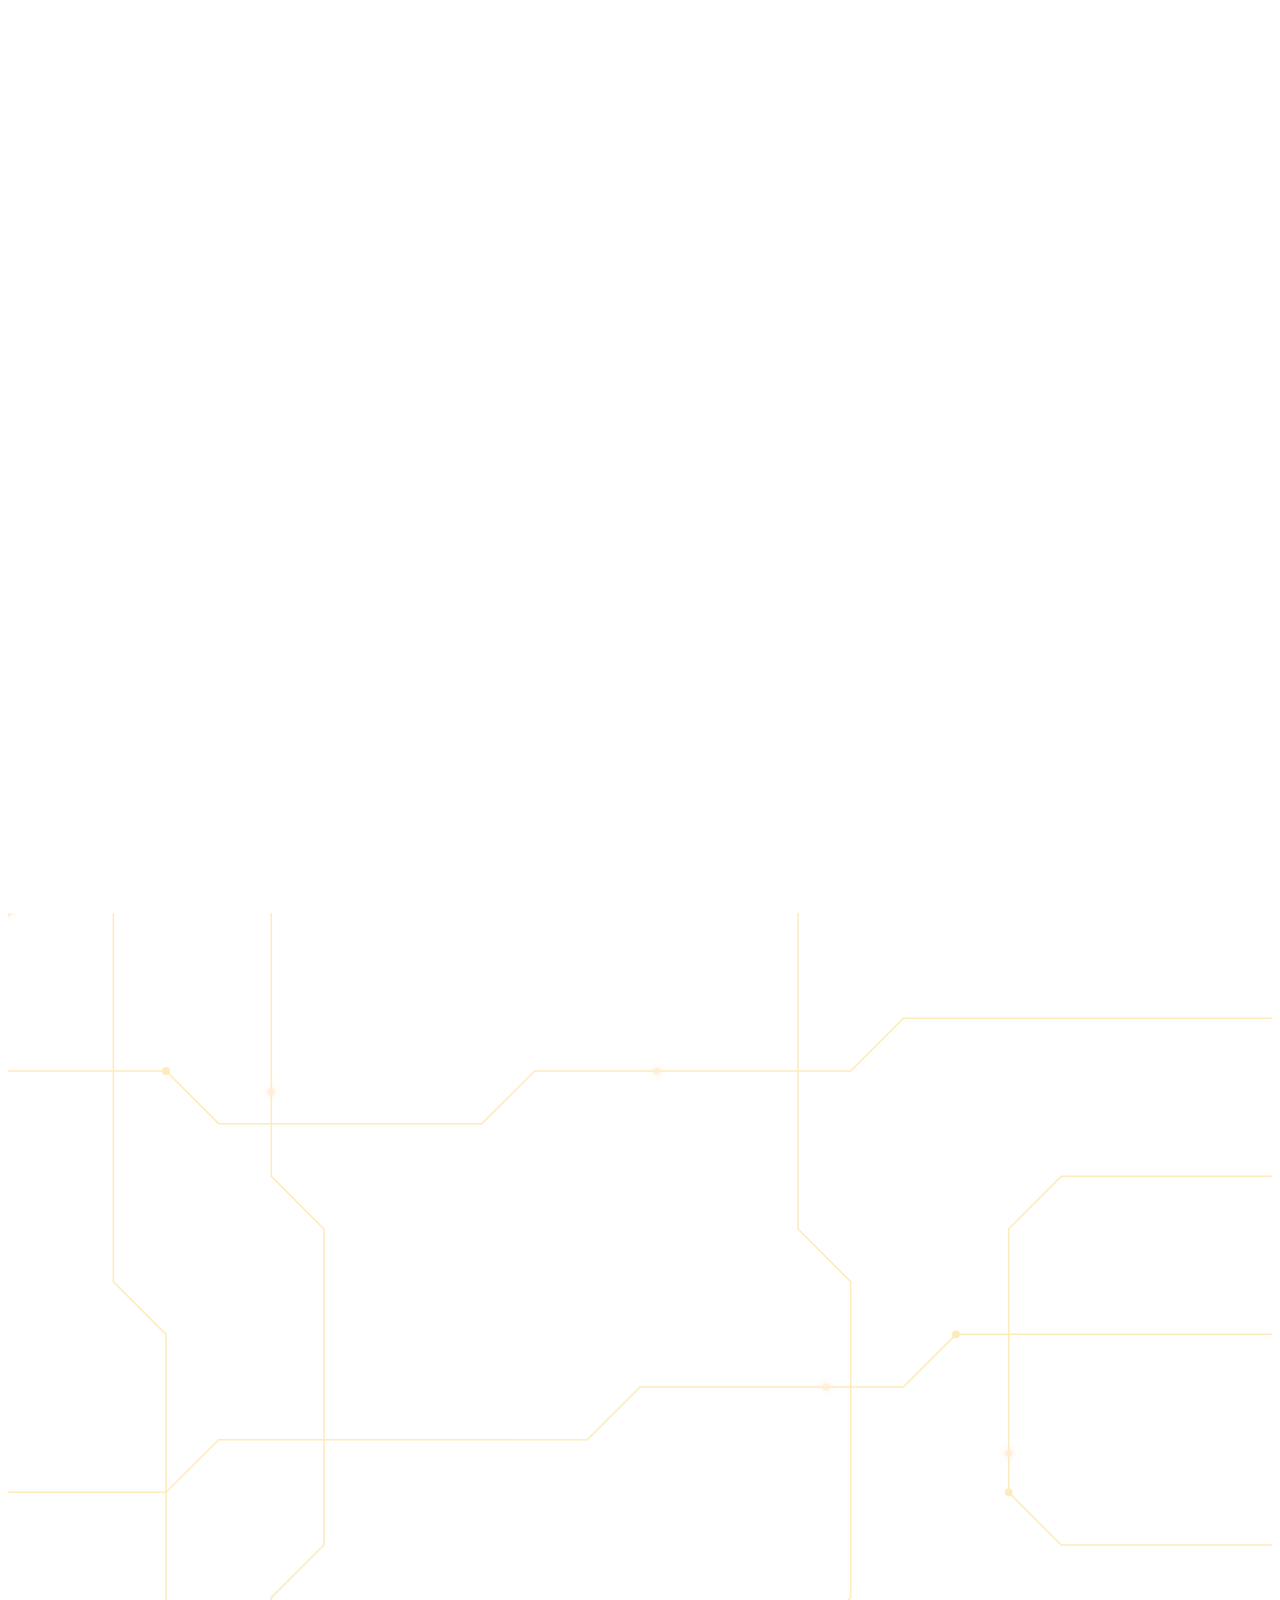
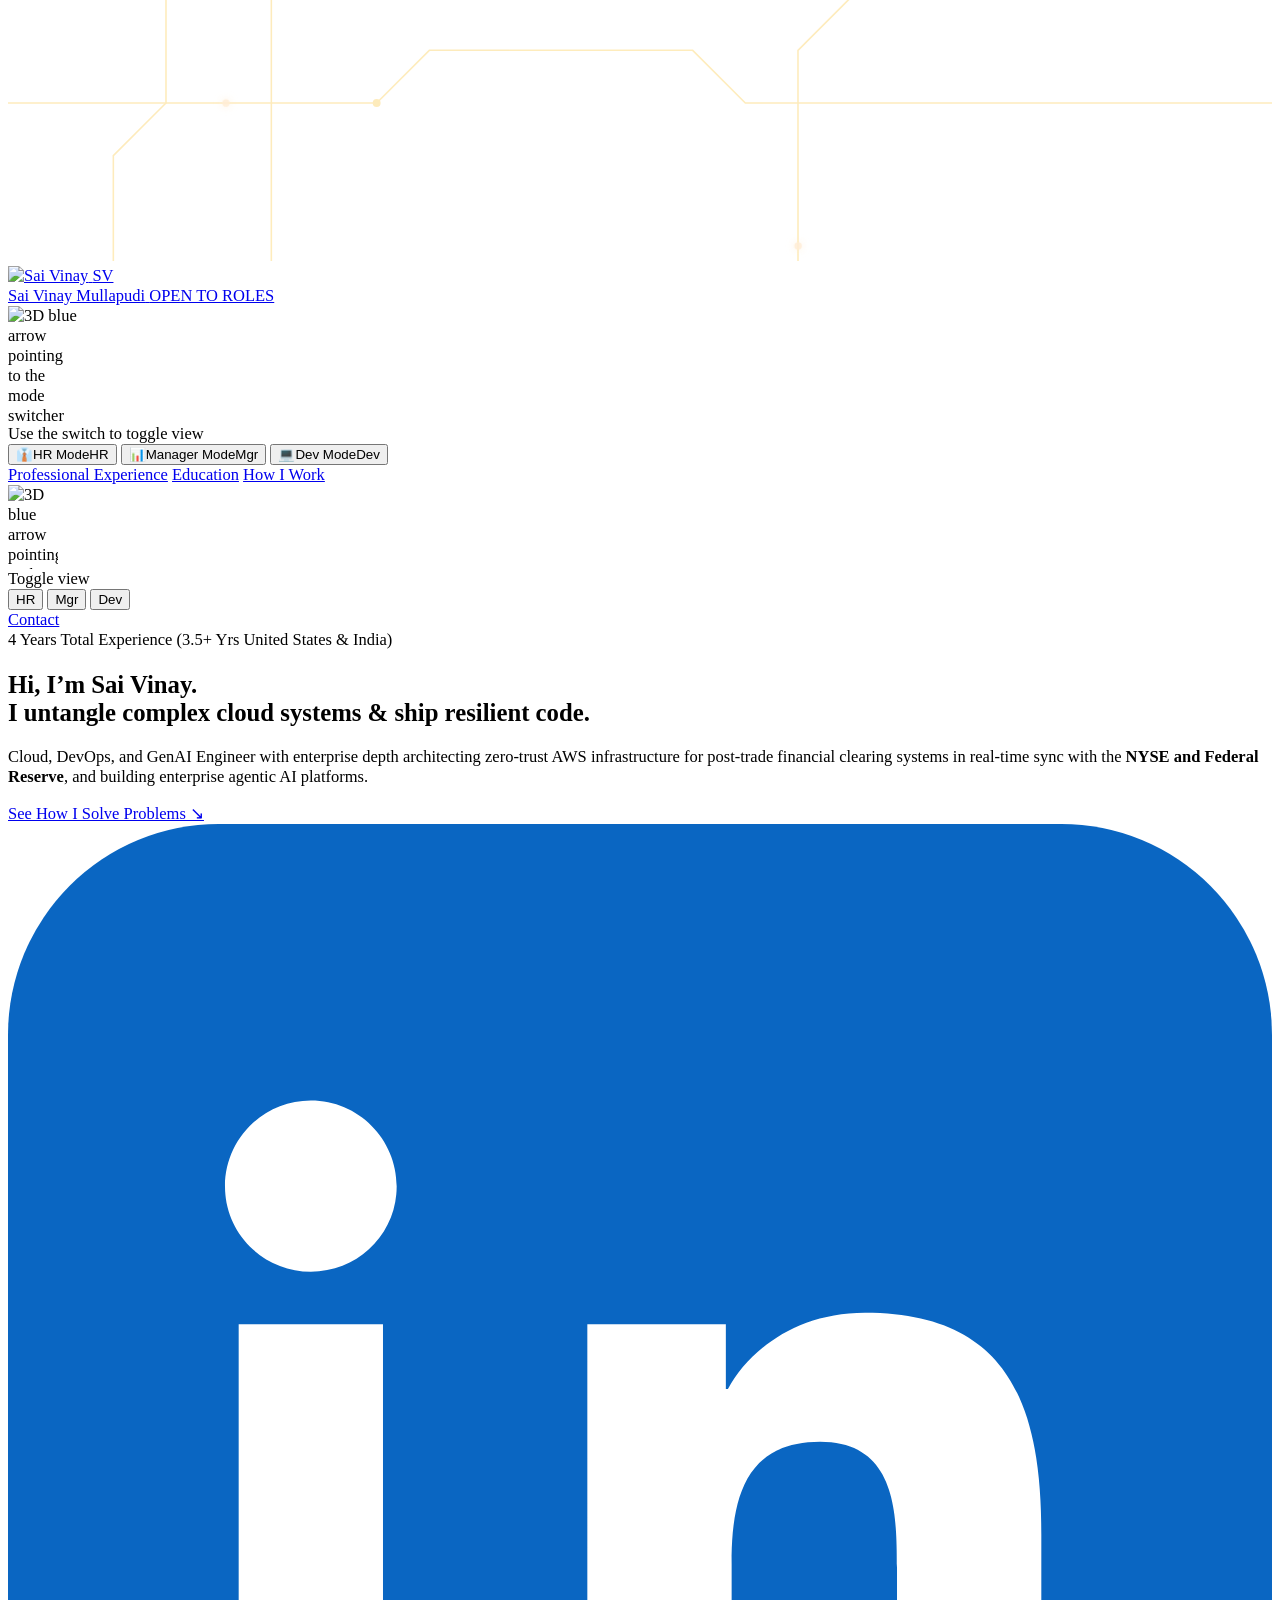
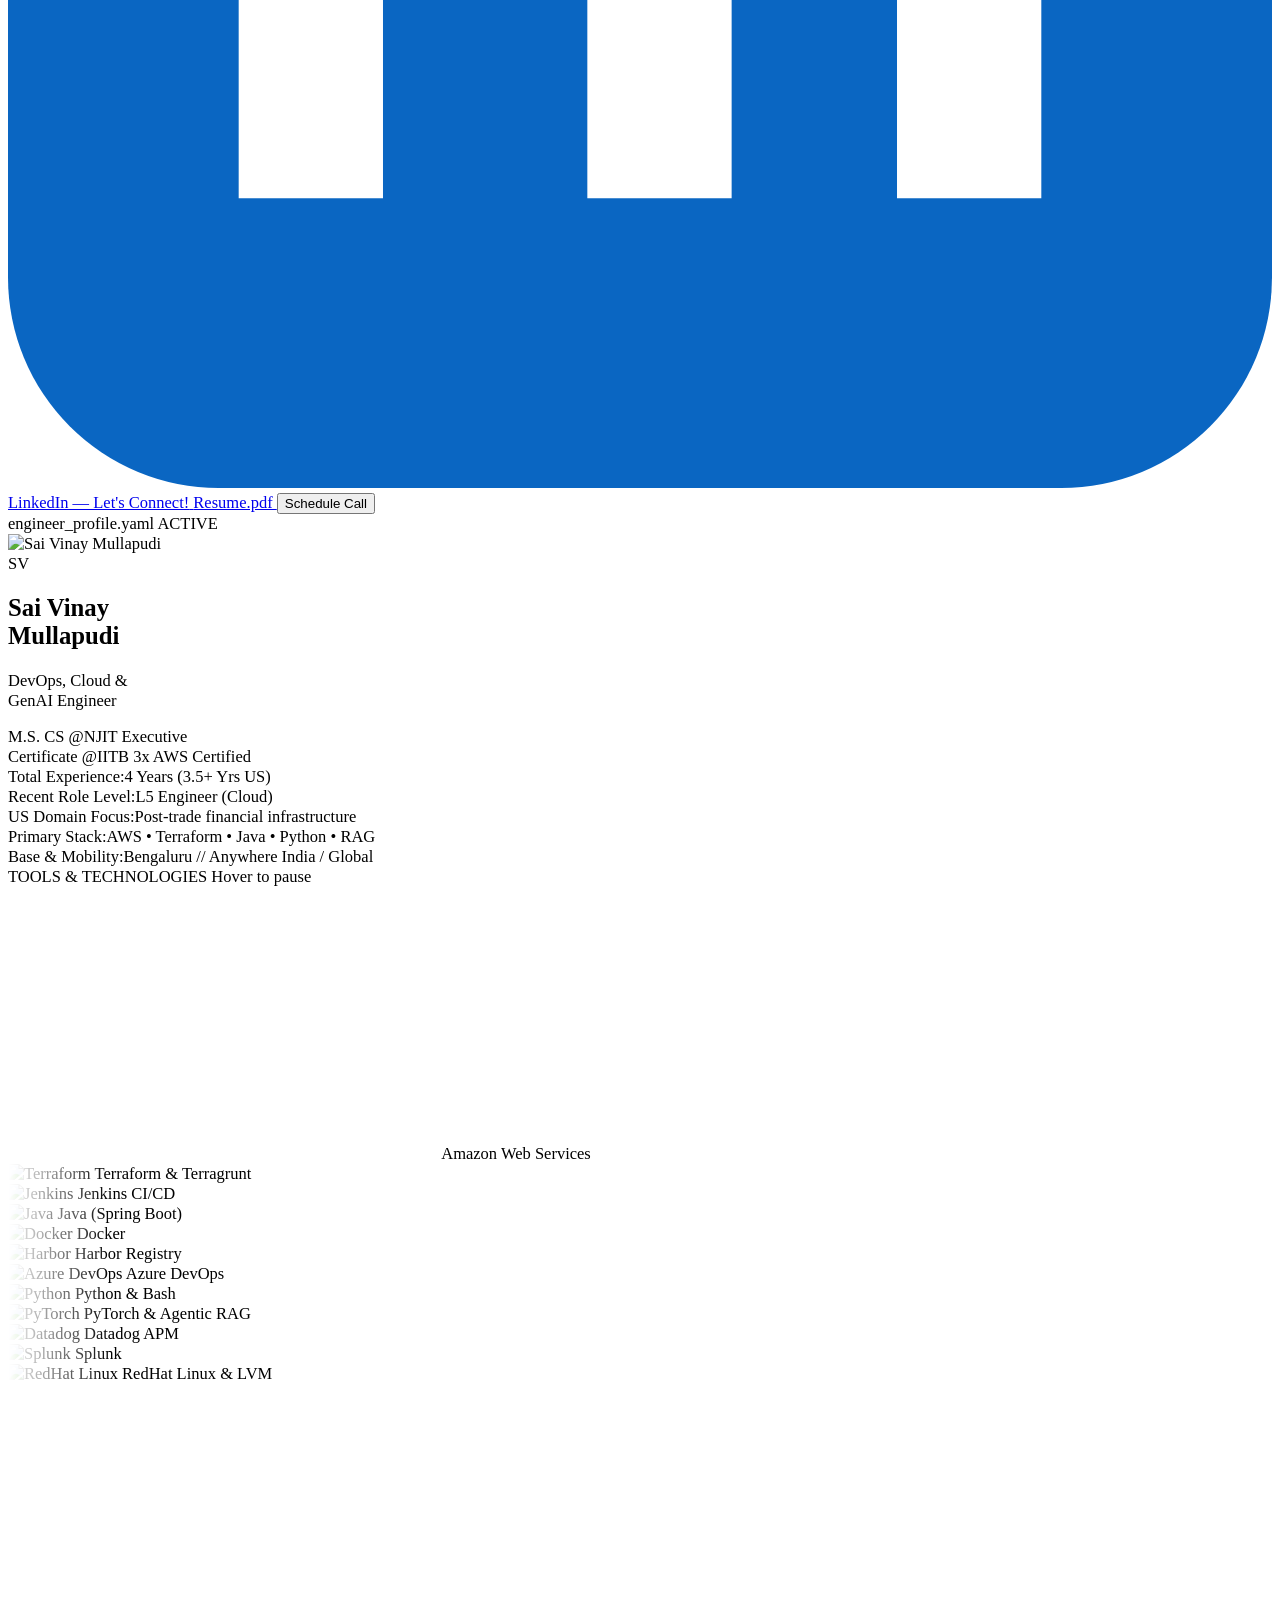
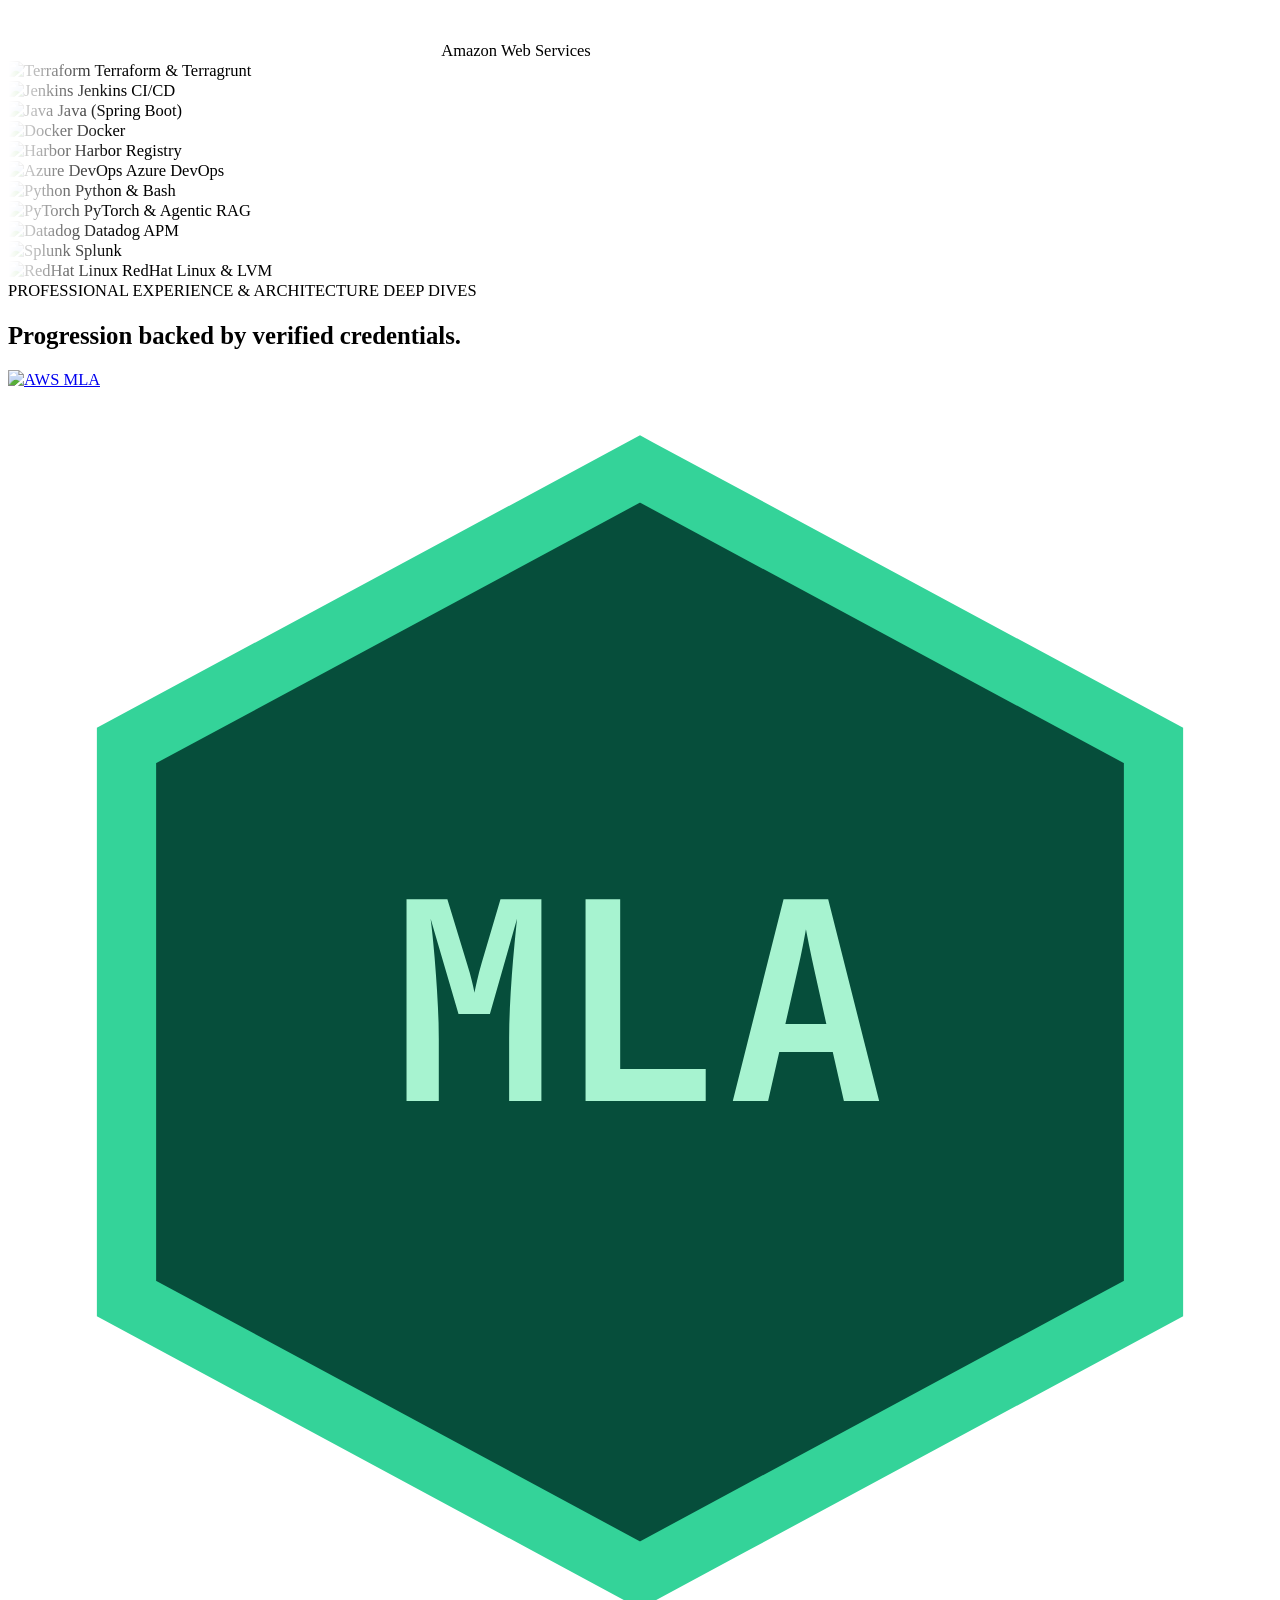
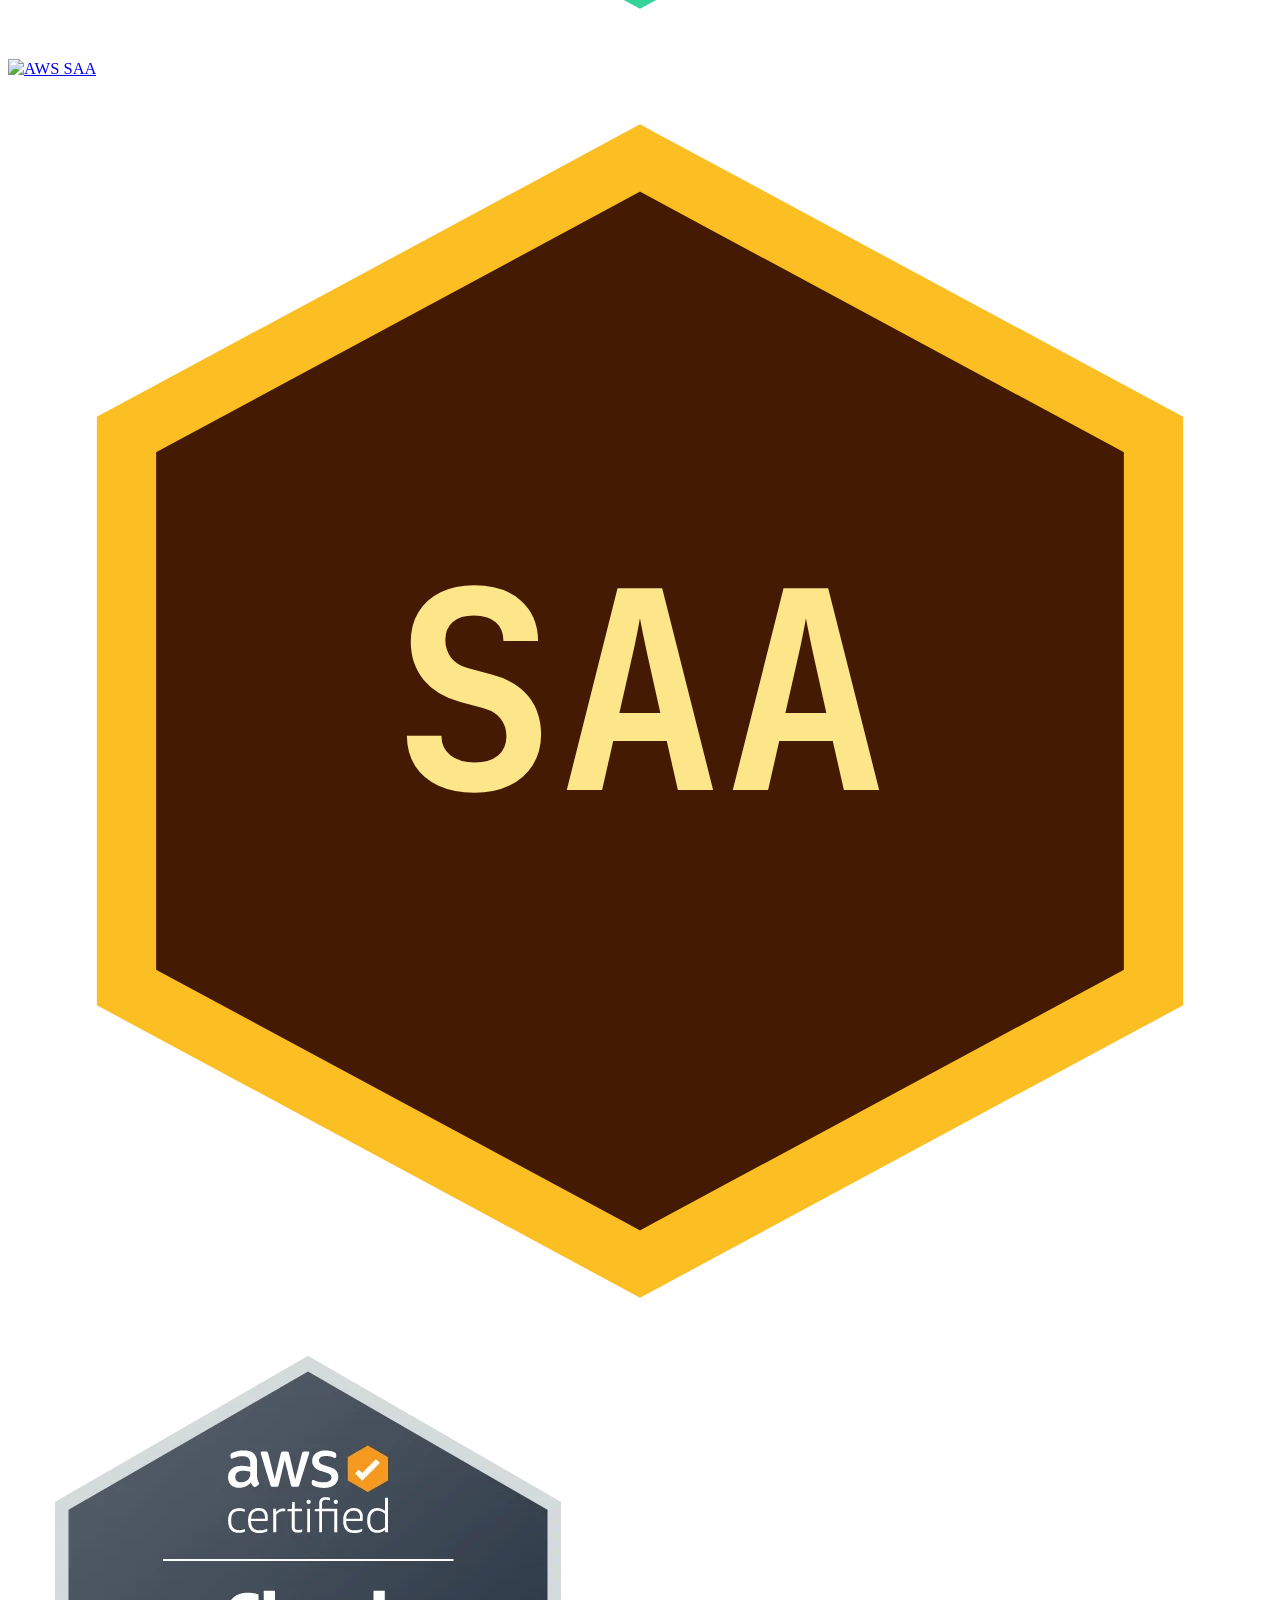
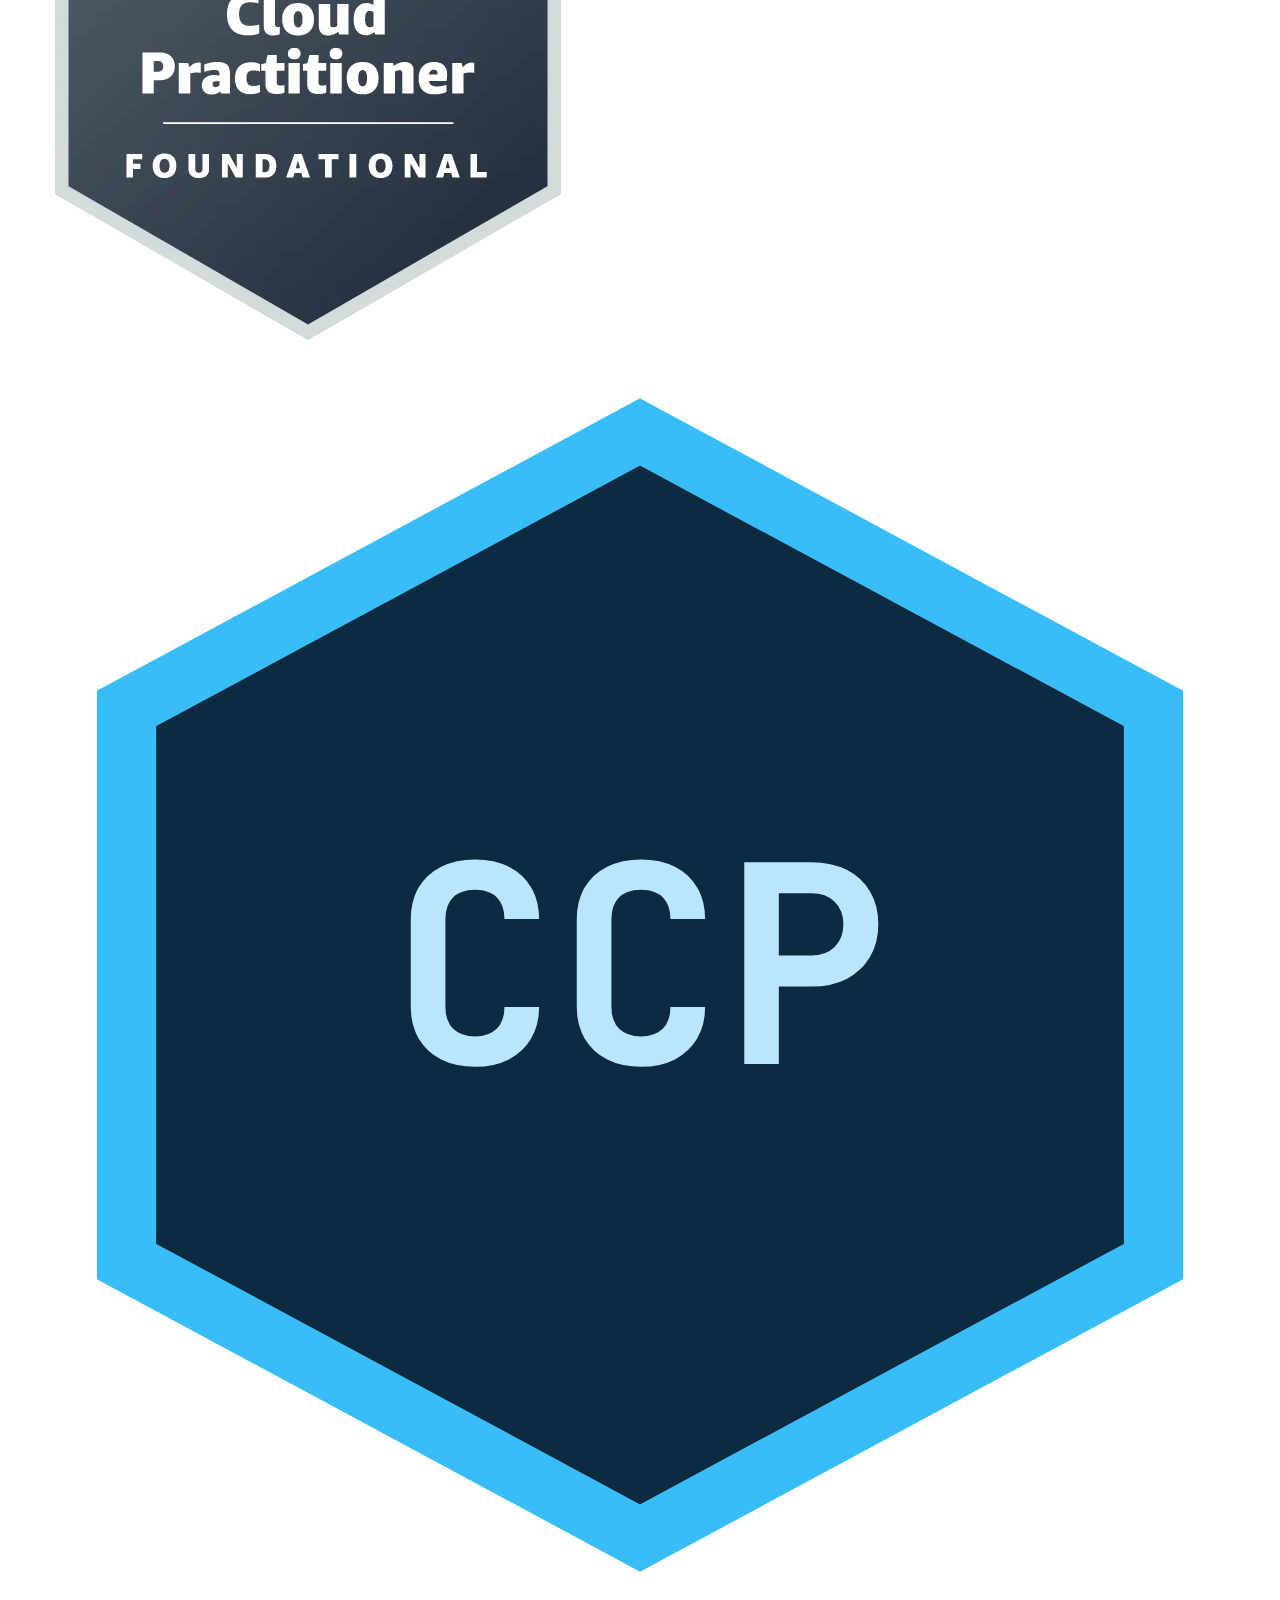
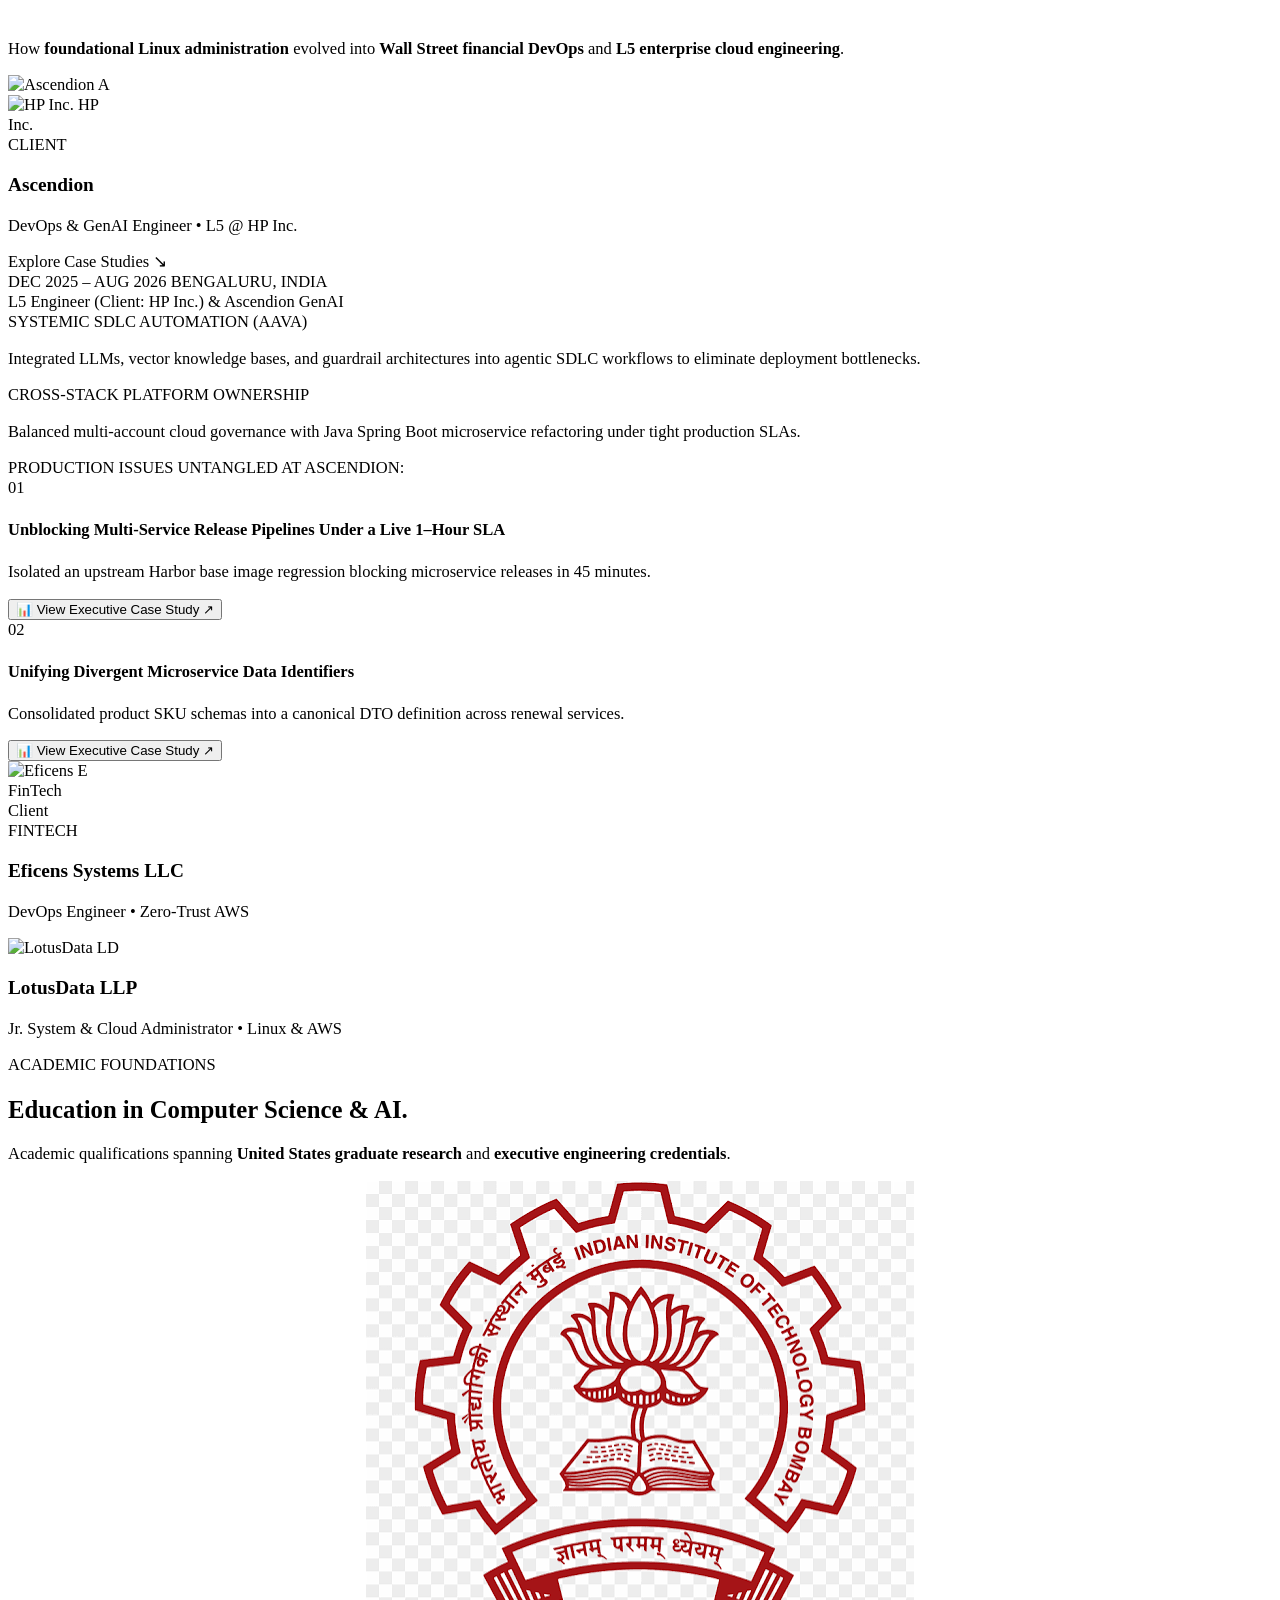
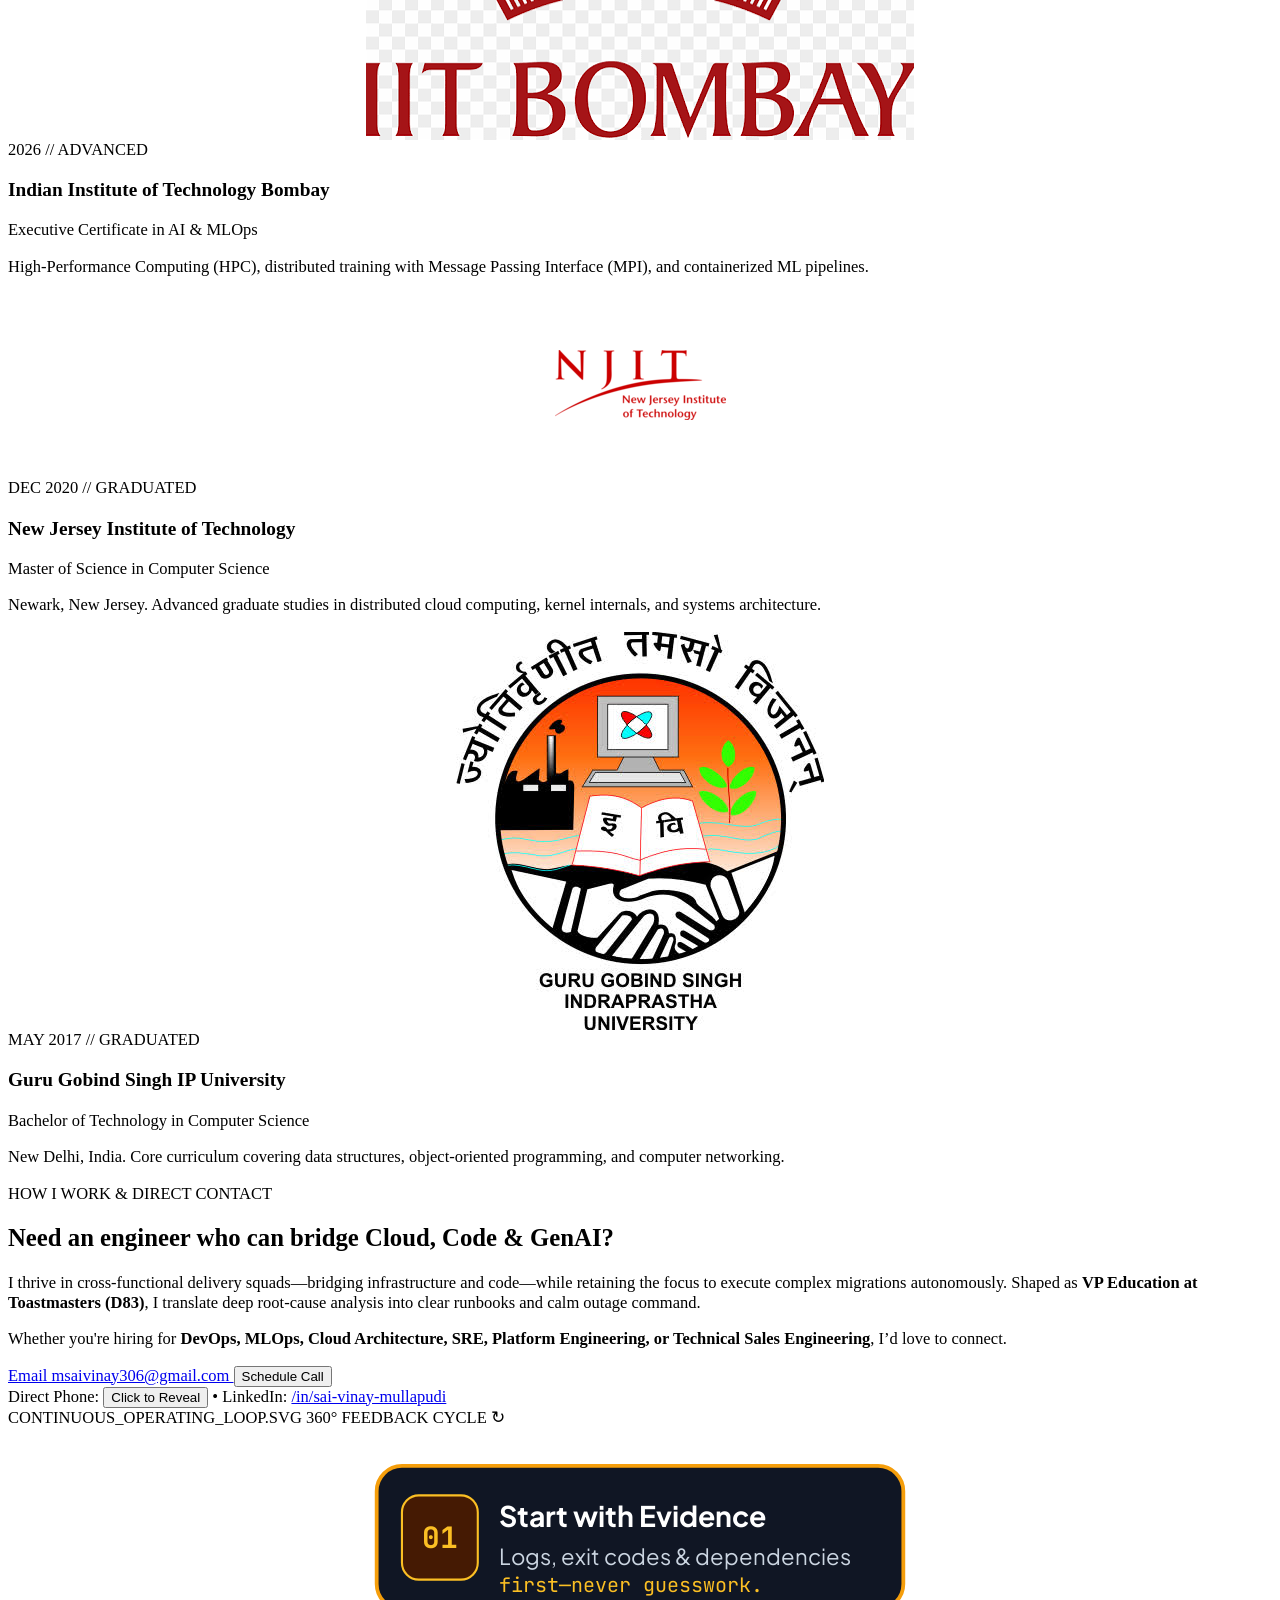
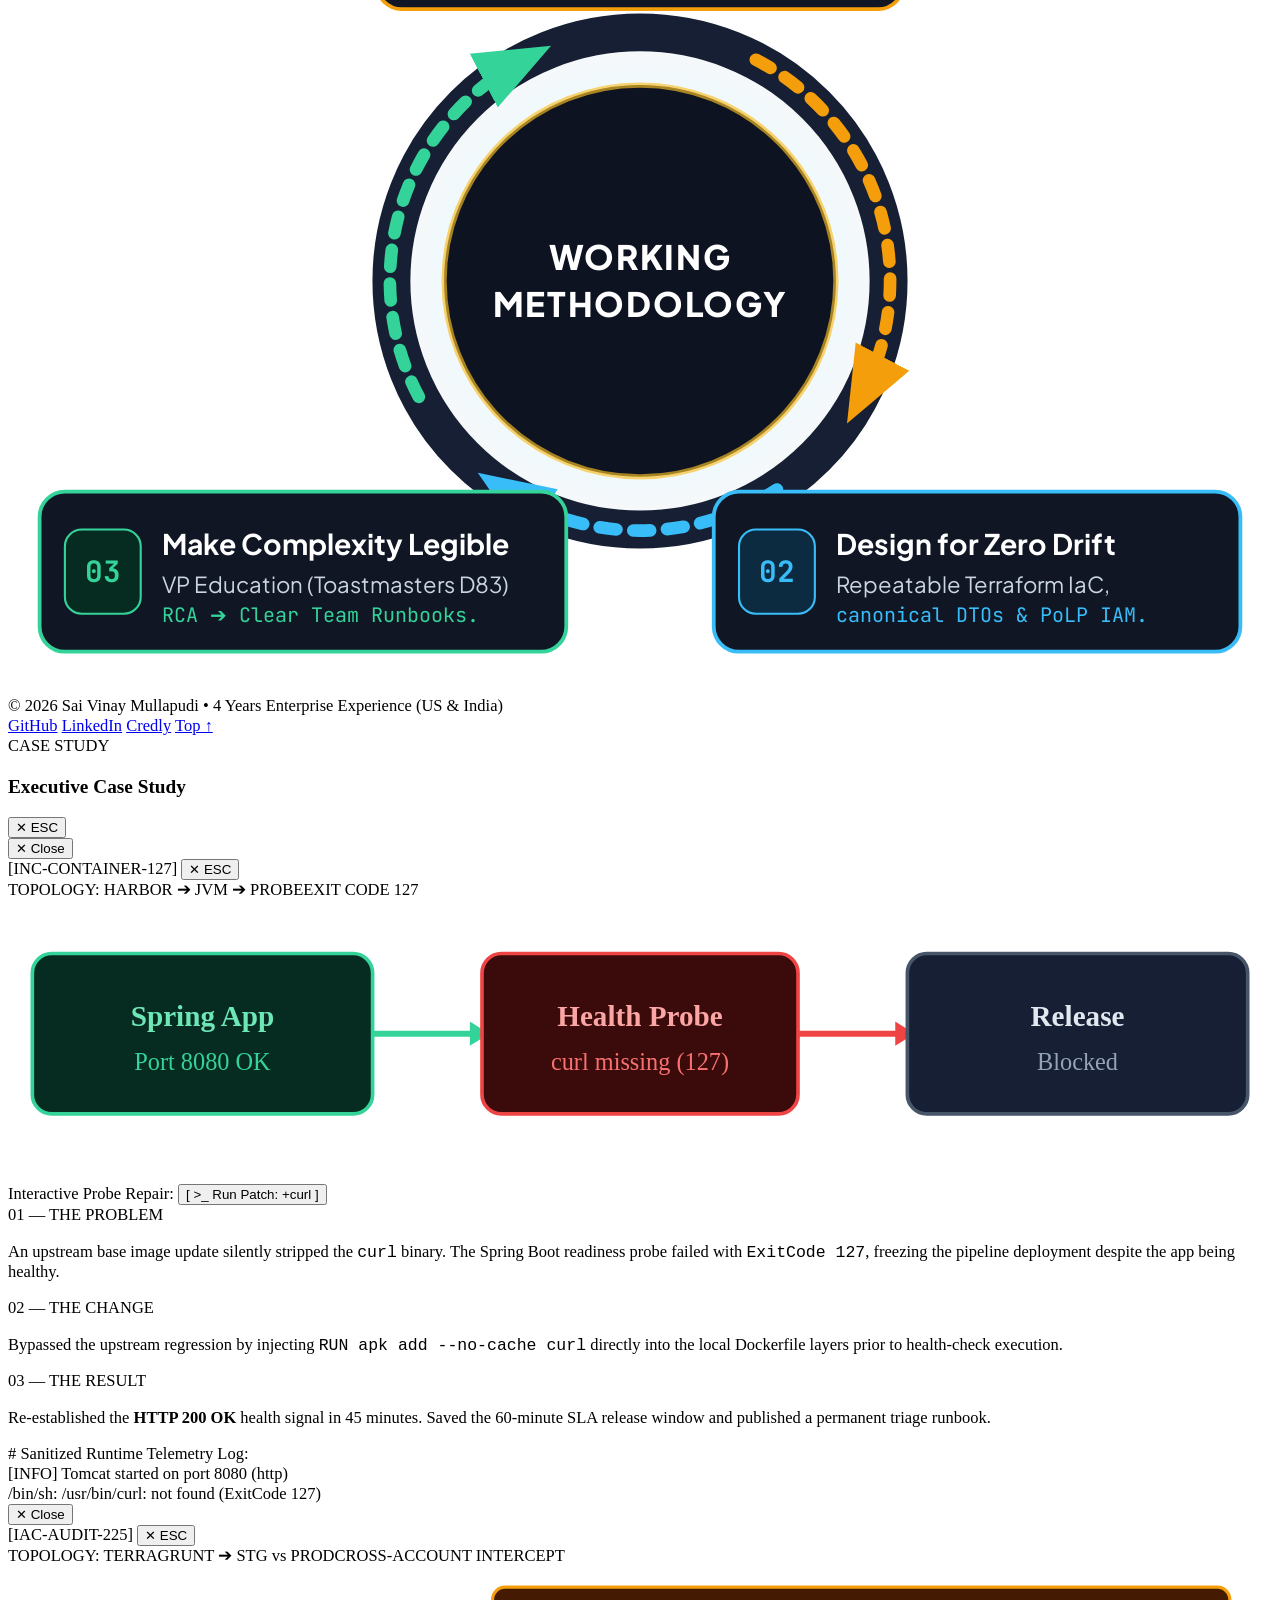
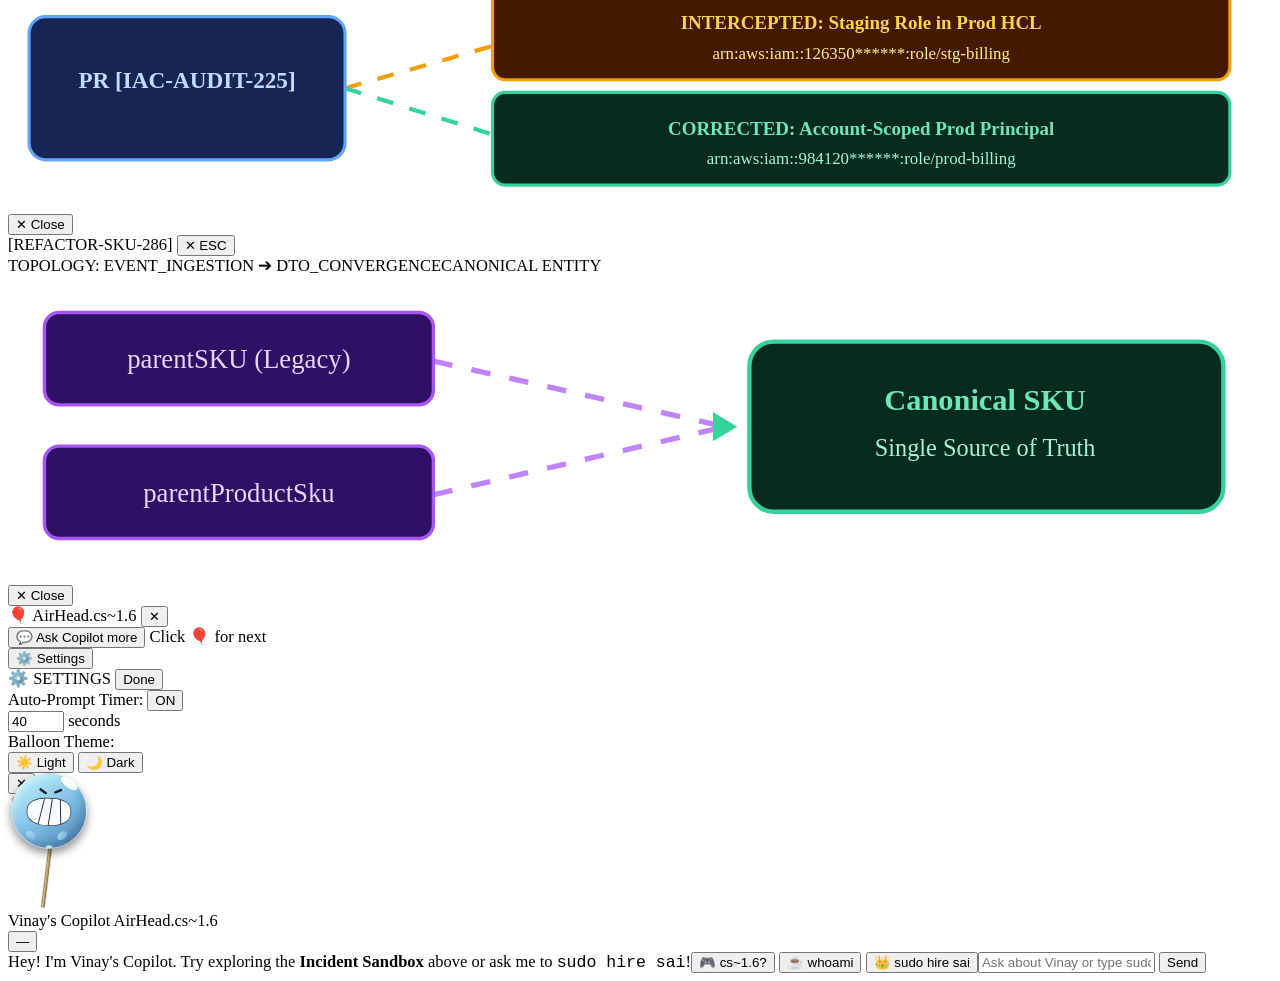
==== commit 4f077af9: "Fix comment formatting in index.html" ====
--- a/index.html
+++ b/index.html
@@ -691,9 +691,9 @@
 /* GLOBAL SVG ANIMATION FIX */
 @keyframes svgPacketFlow { 100% { stroke-dashoffset: -24; } }
 .svg-flow-line, .loop-active-flow { stroke-dasharray: 8 8 !important; animation: svgPacketFlow 1s linear infinite !important; }
-/* ========================================================= */
+/* ======================================================== */
 /* HR MODE THEME: NAVY & ICY BLUE GLOW (GRAYSCALE CANVAS)    */
-/* ========================================================= */
+/* ======================================================== */
 body.mode-hr {
 background-color: #E3E8EE !important;
 background-image: linear-gradient(180deg, #DCEAF3 0%, #E3E8EE 210px, #E3E8EE 100%) !important;
@@ -3977,4 +3977,4 @@
 });
 </script>
 </body>
-</html>+</html>
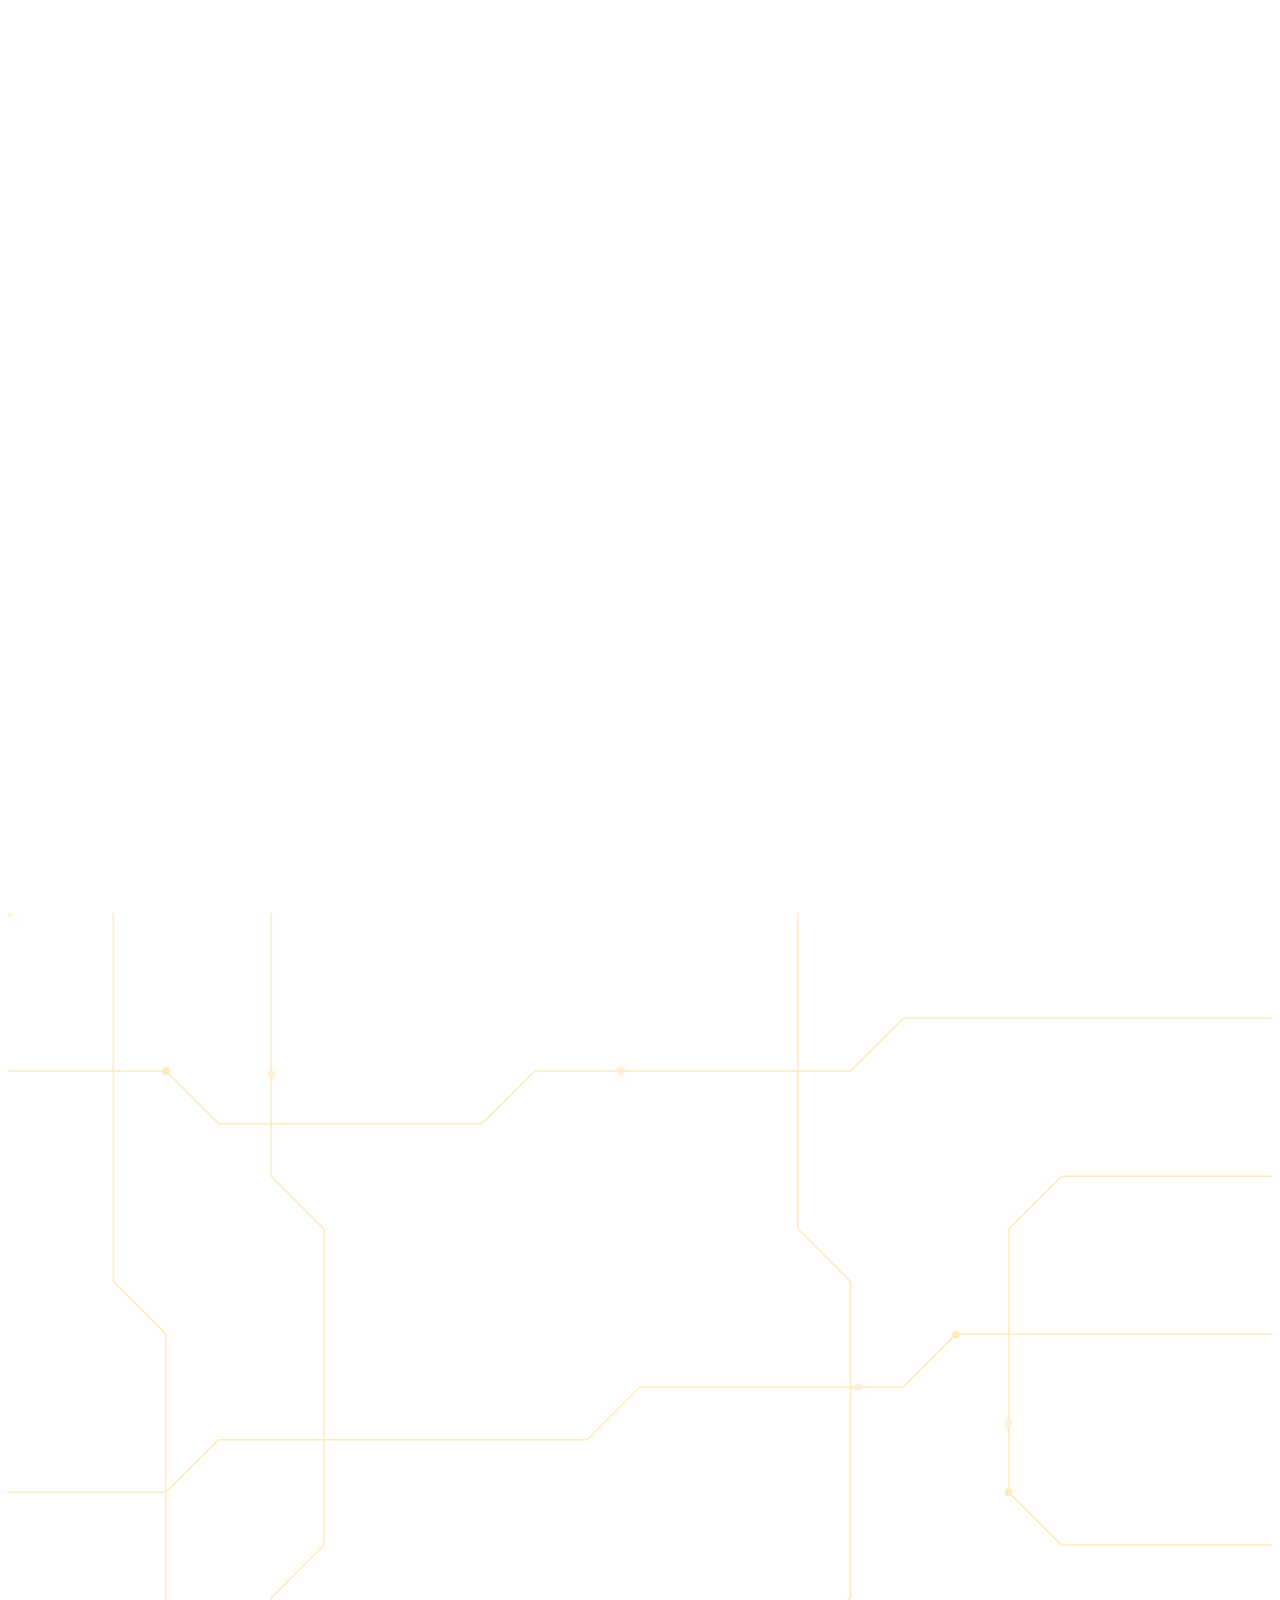
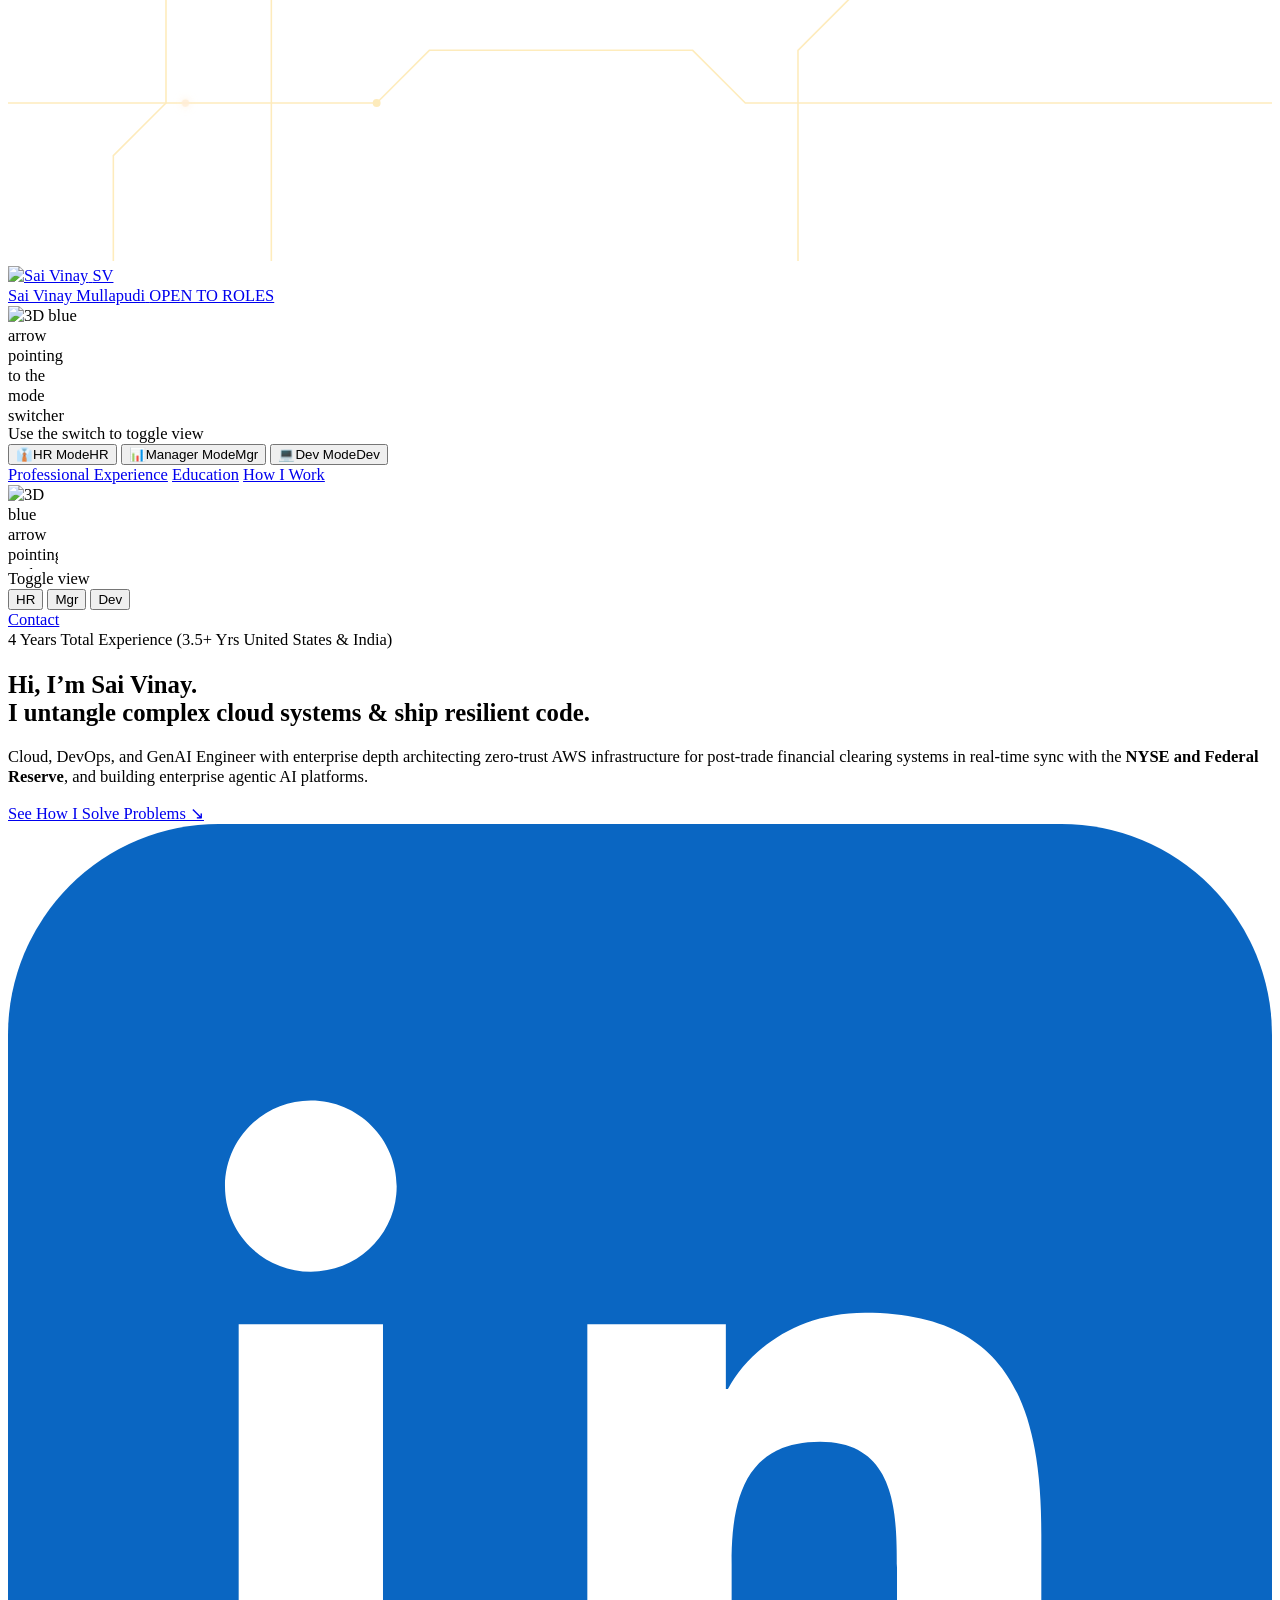
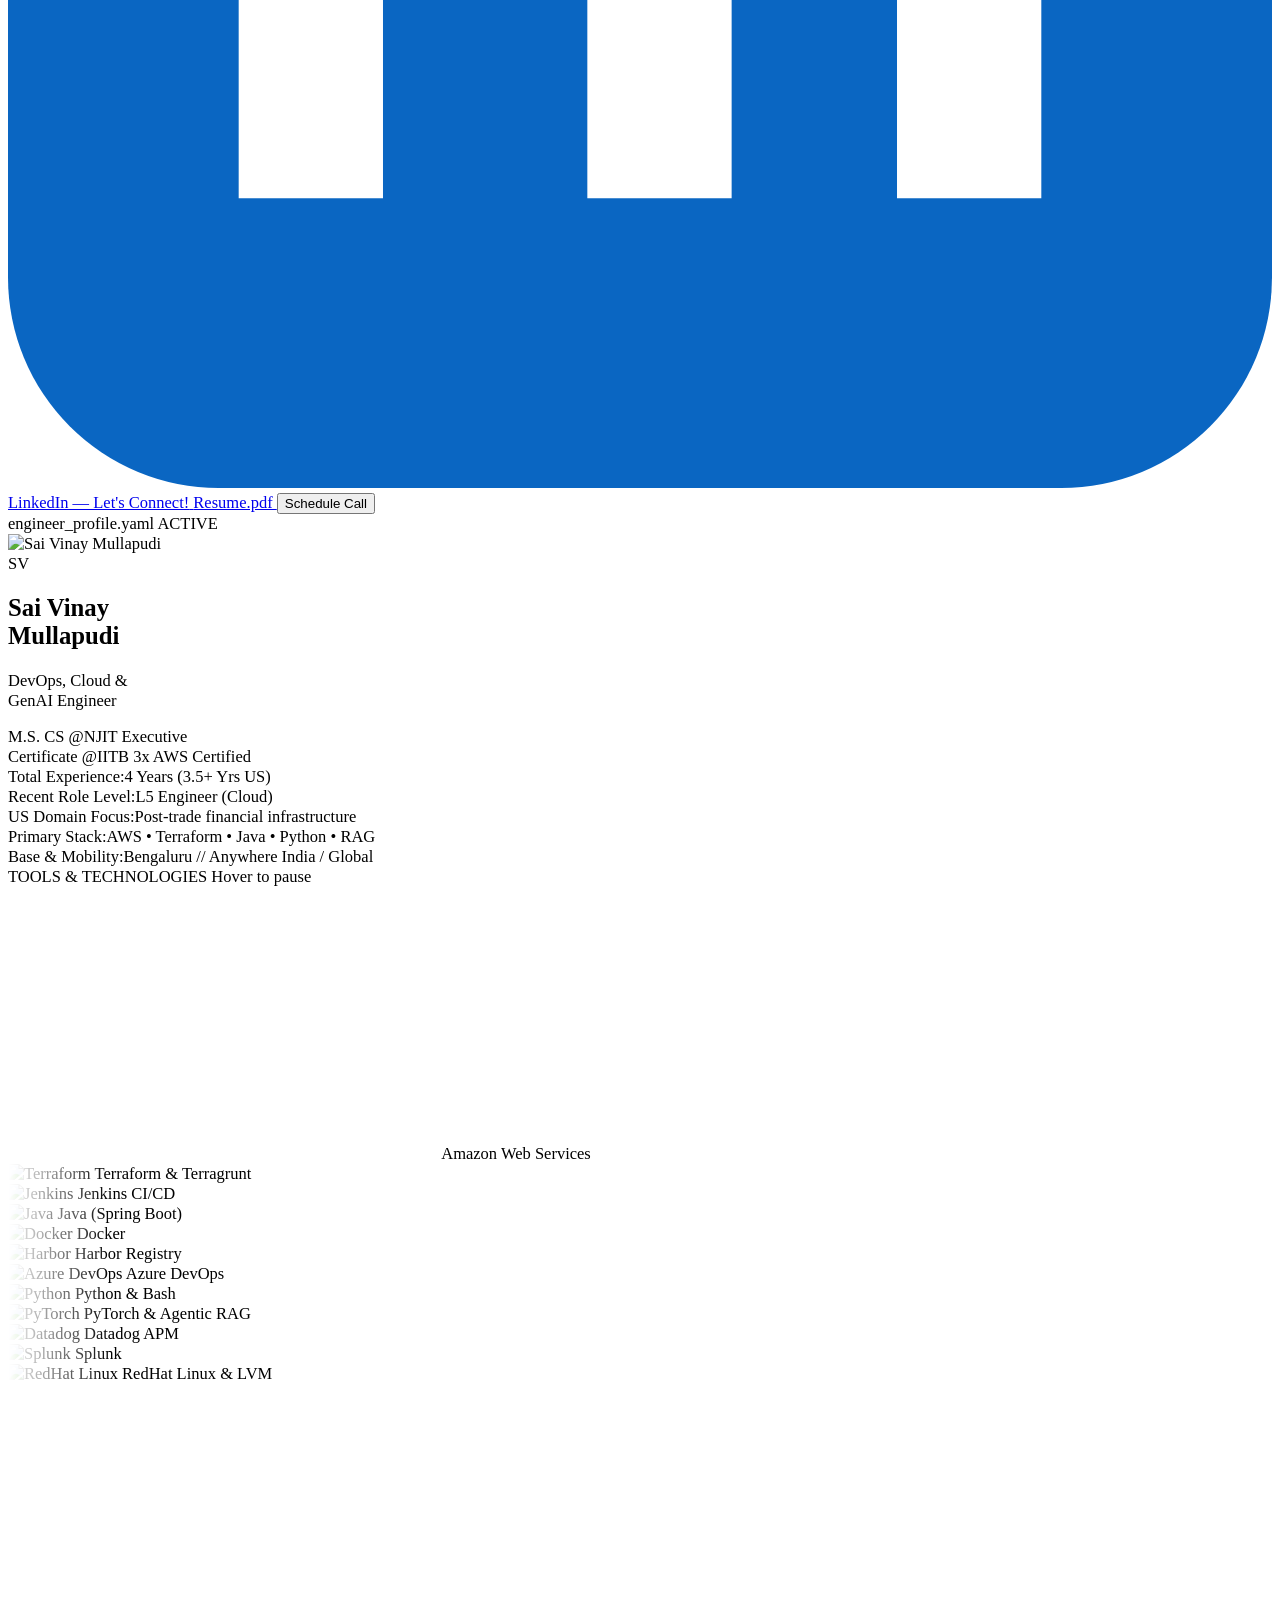
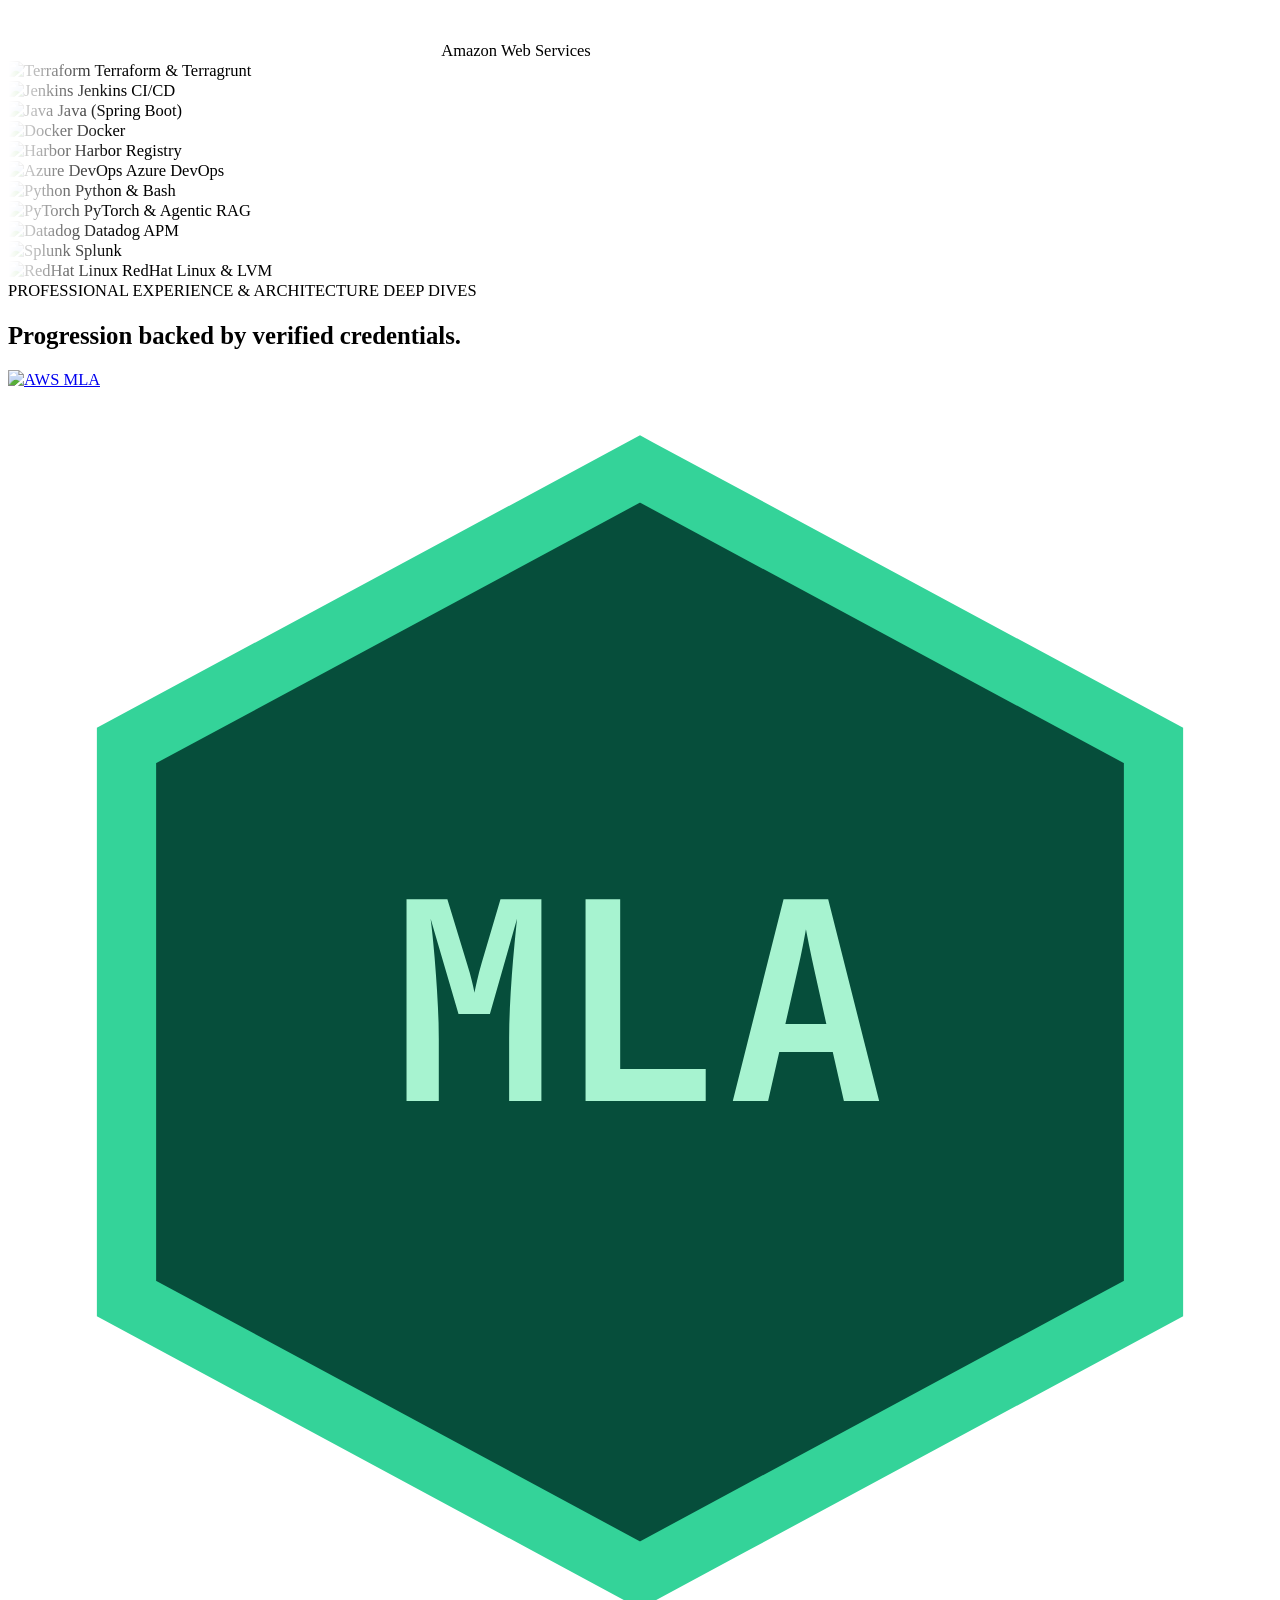
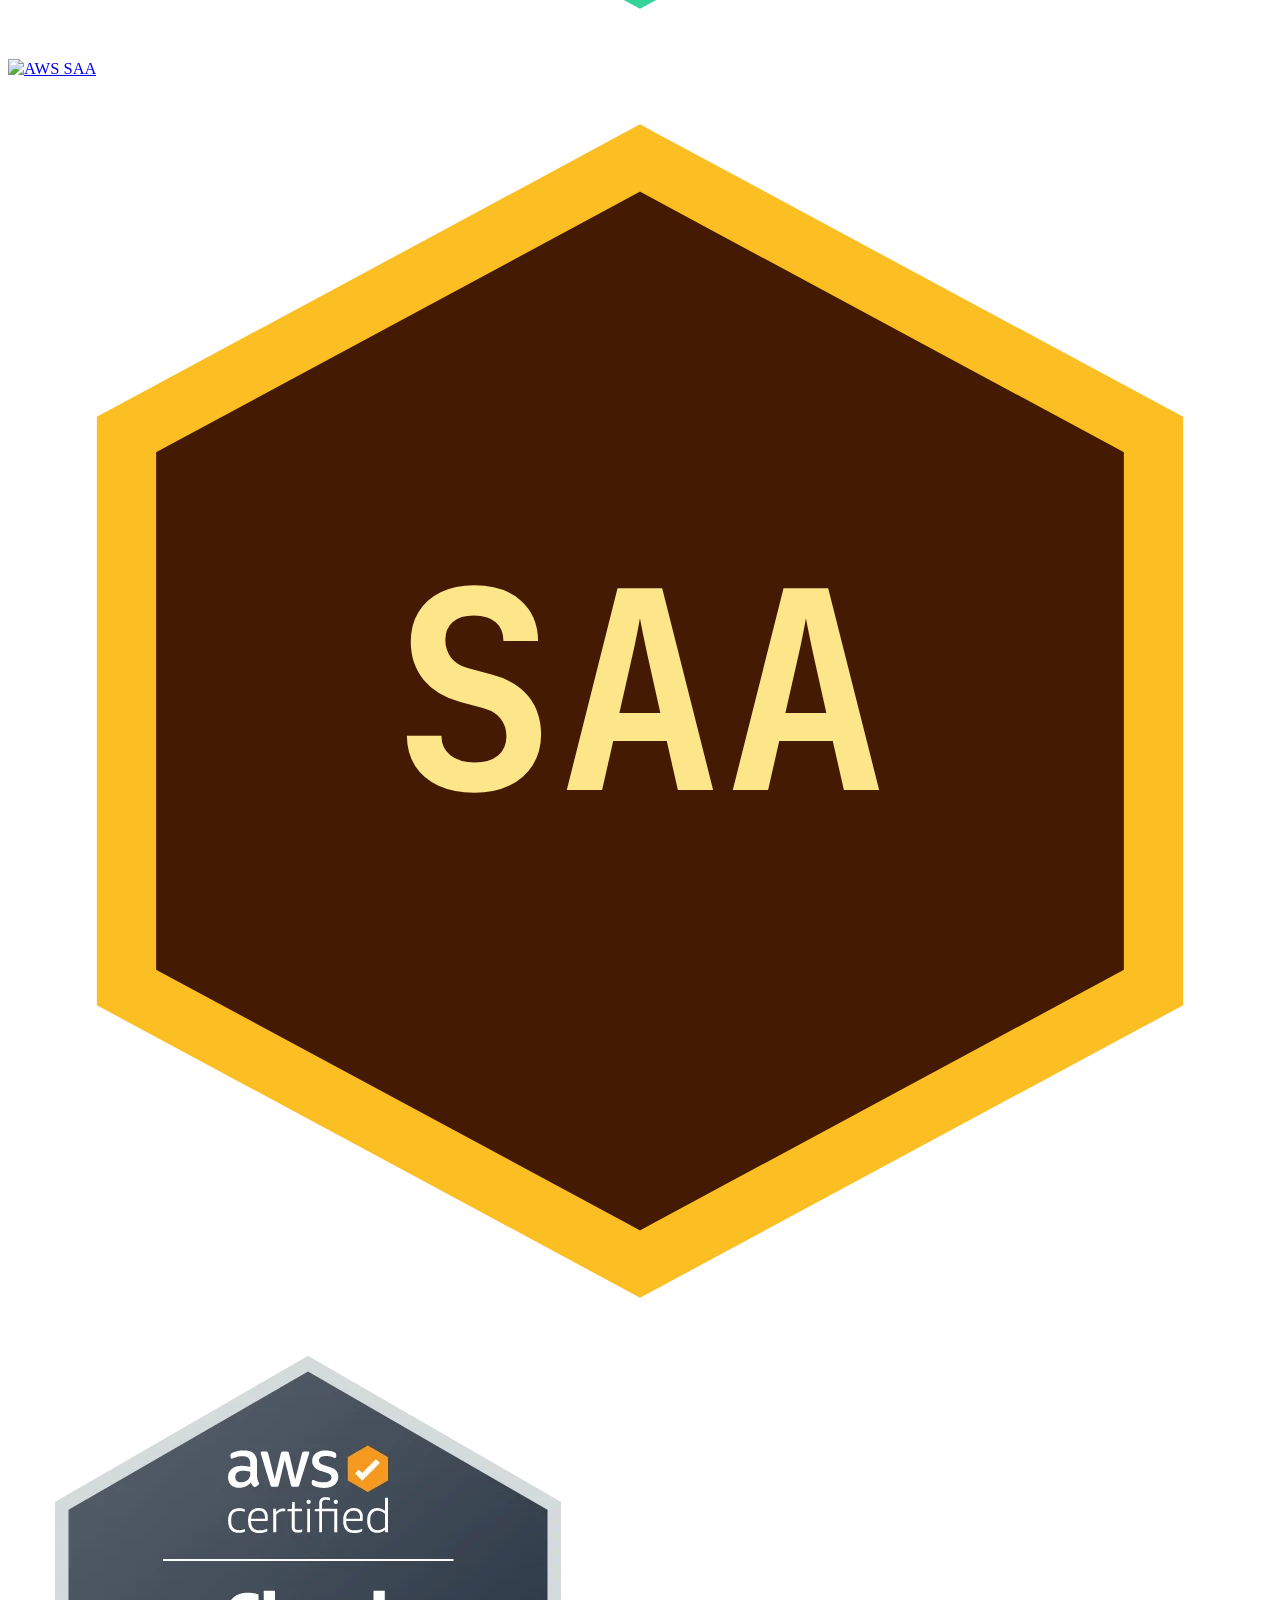
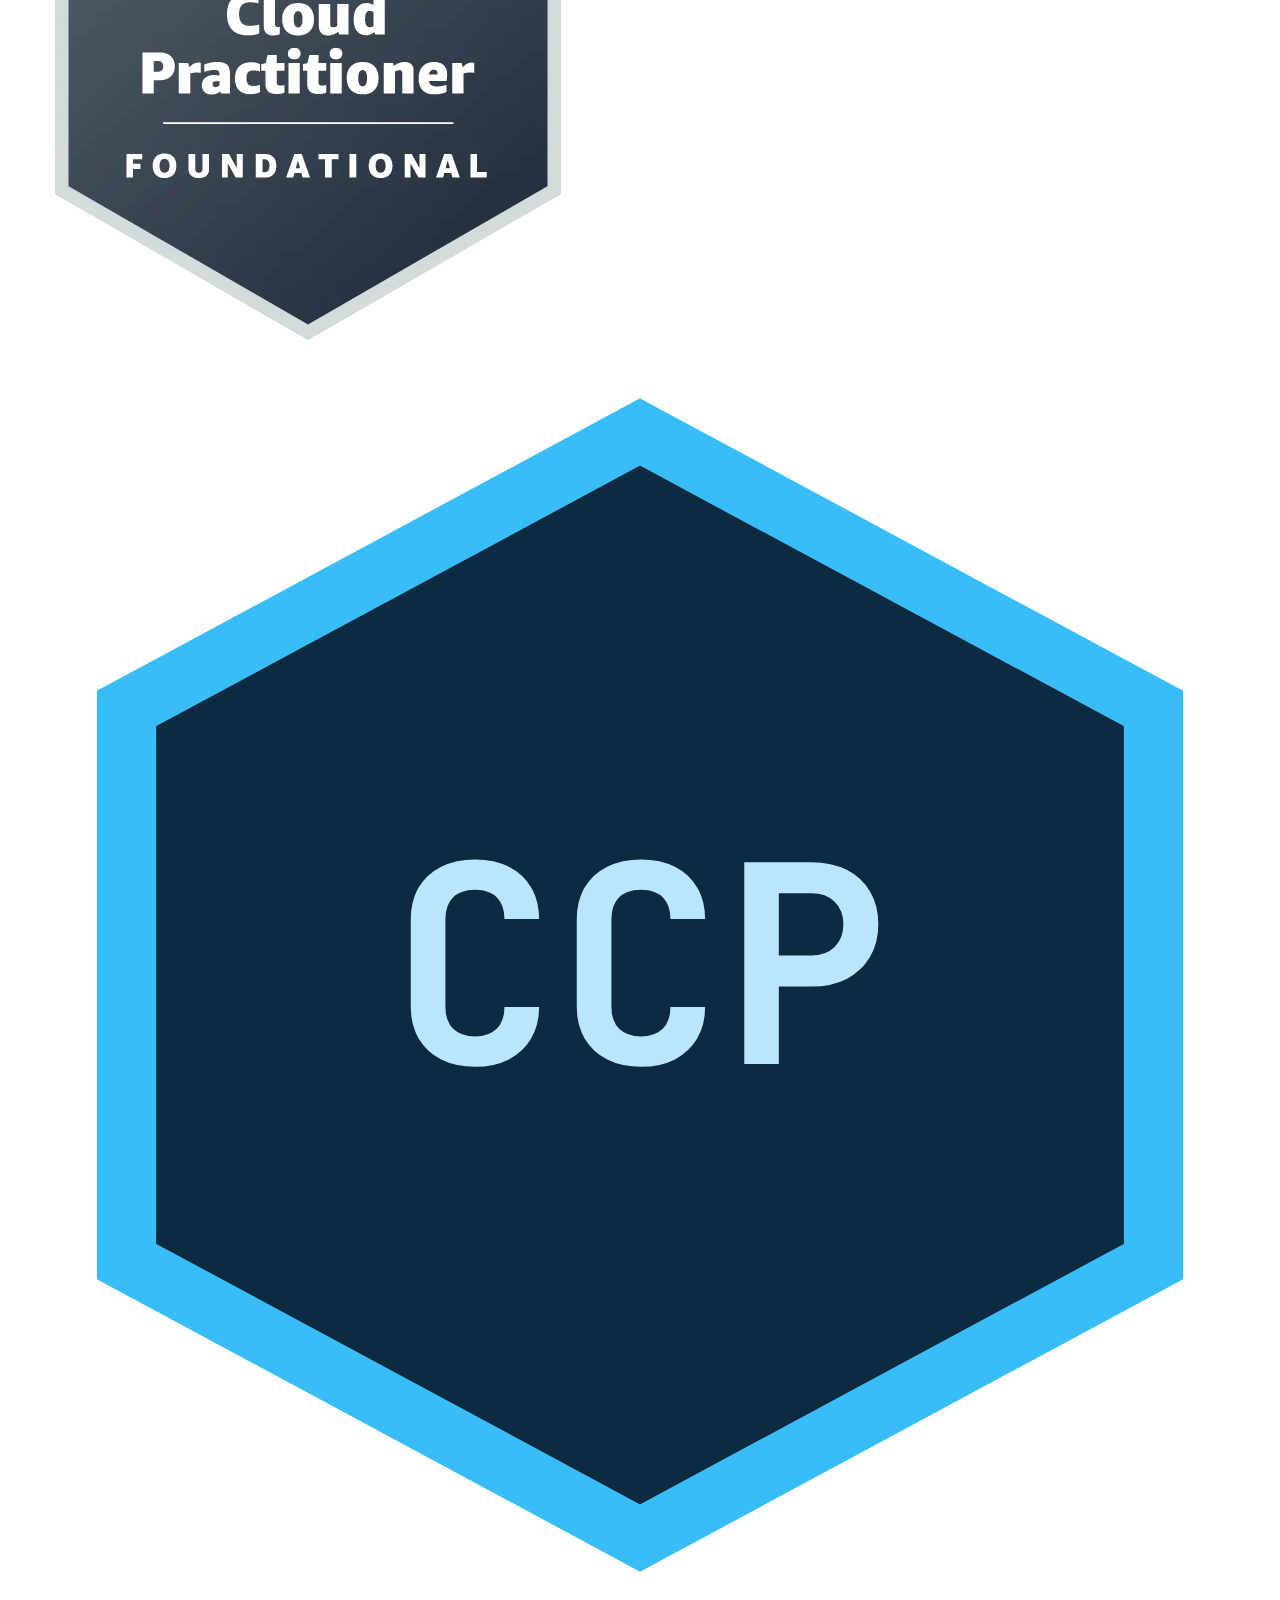
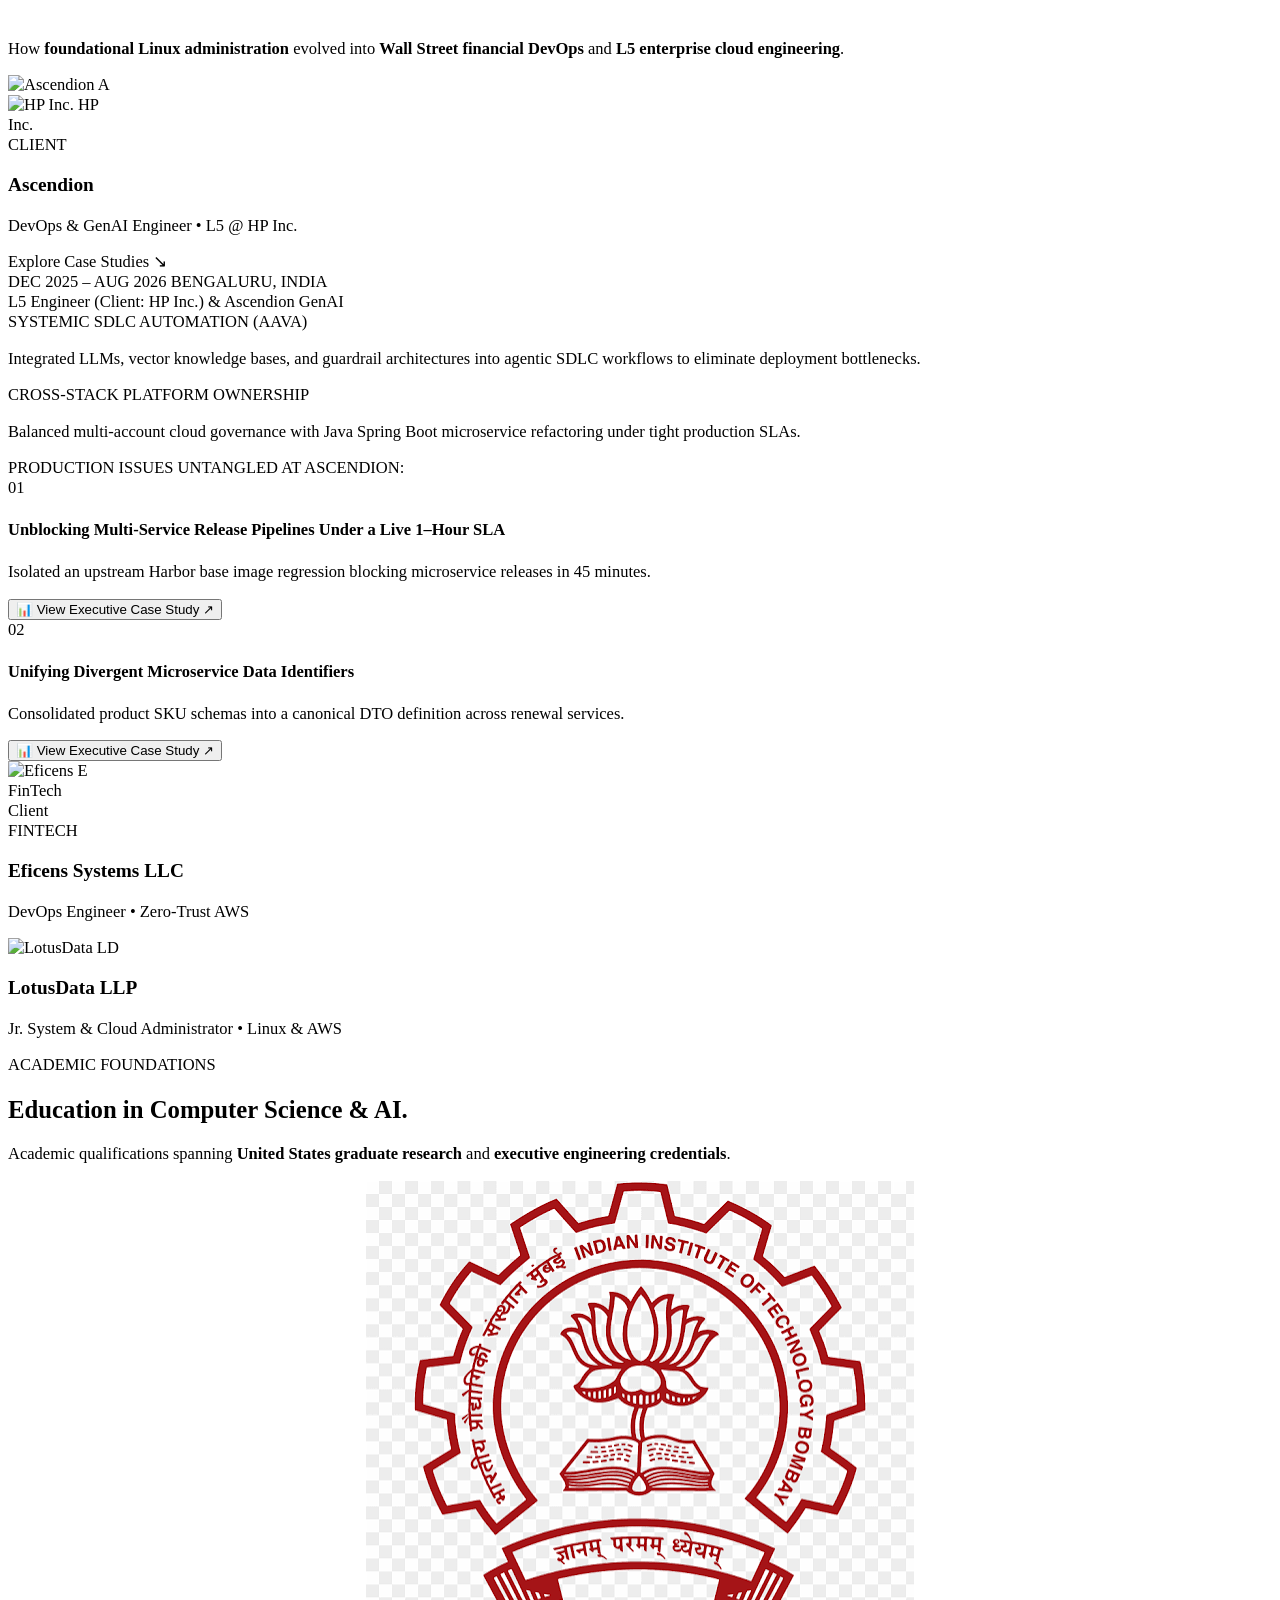
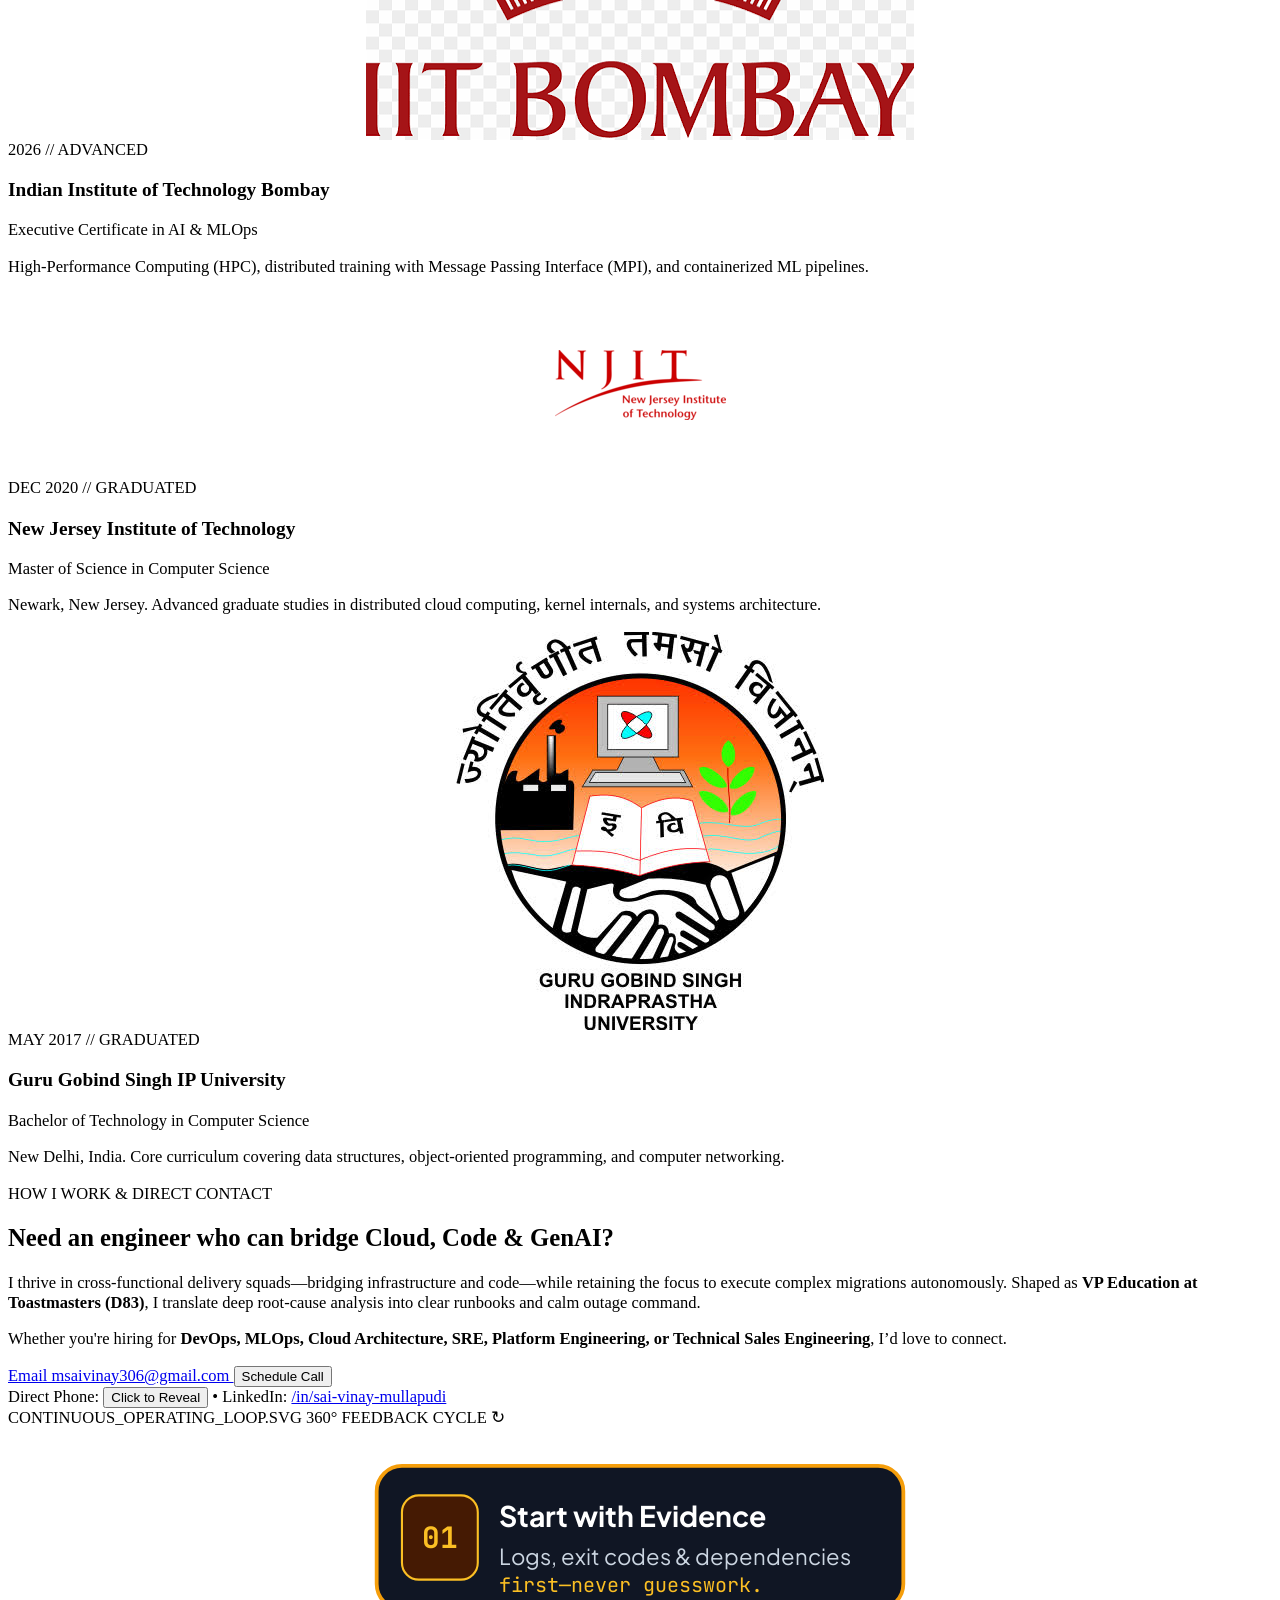
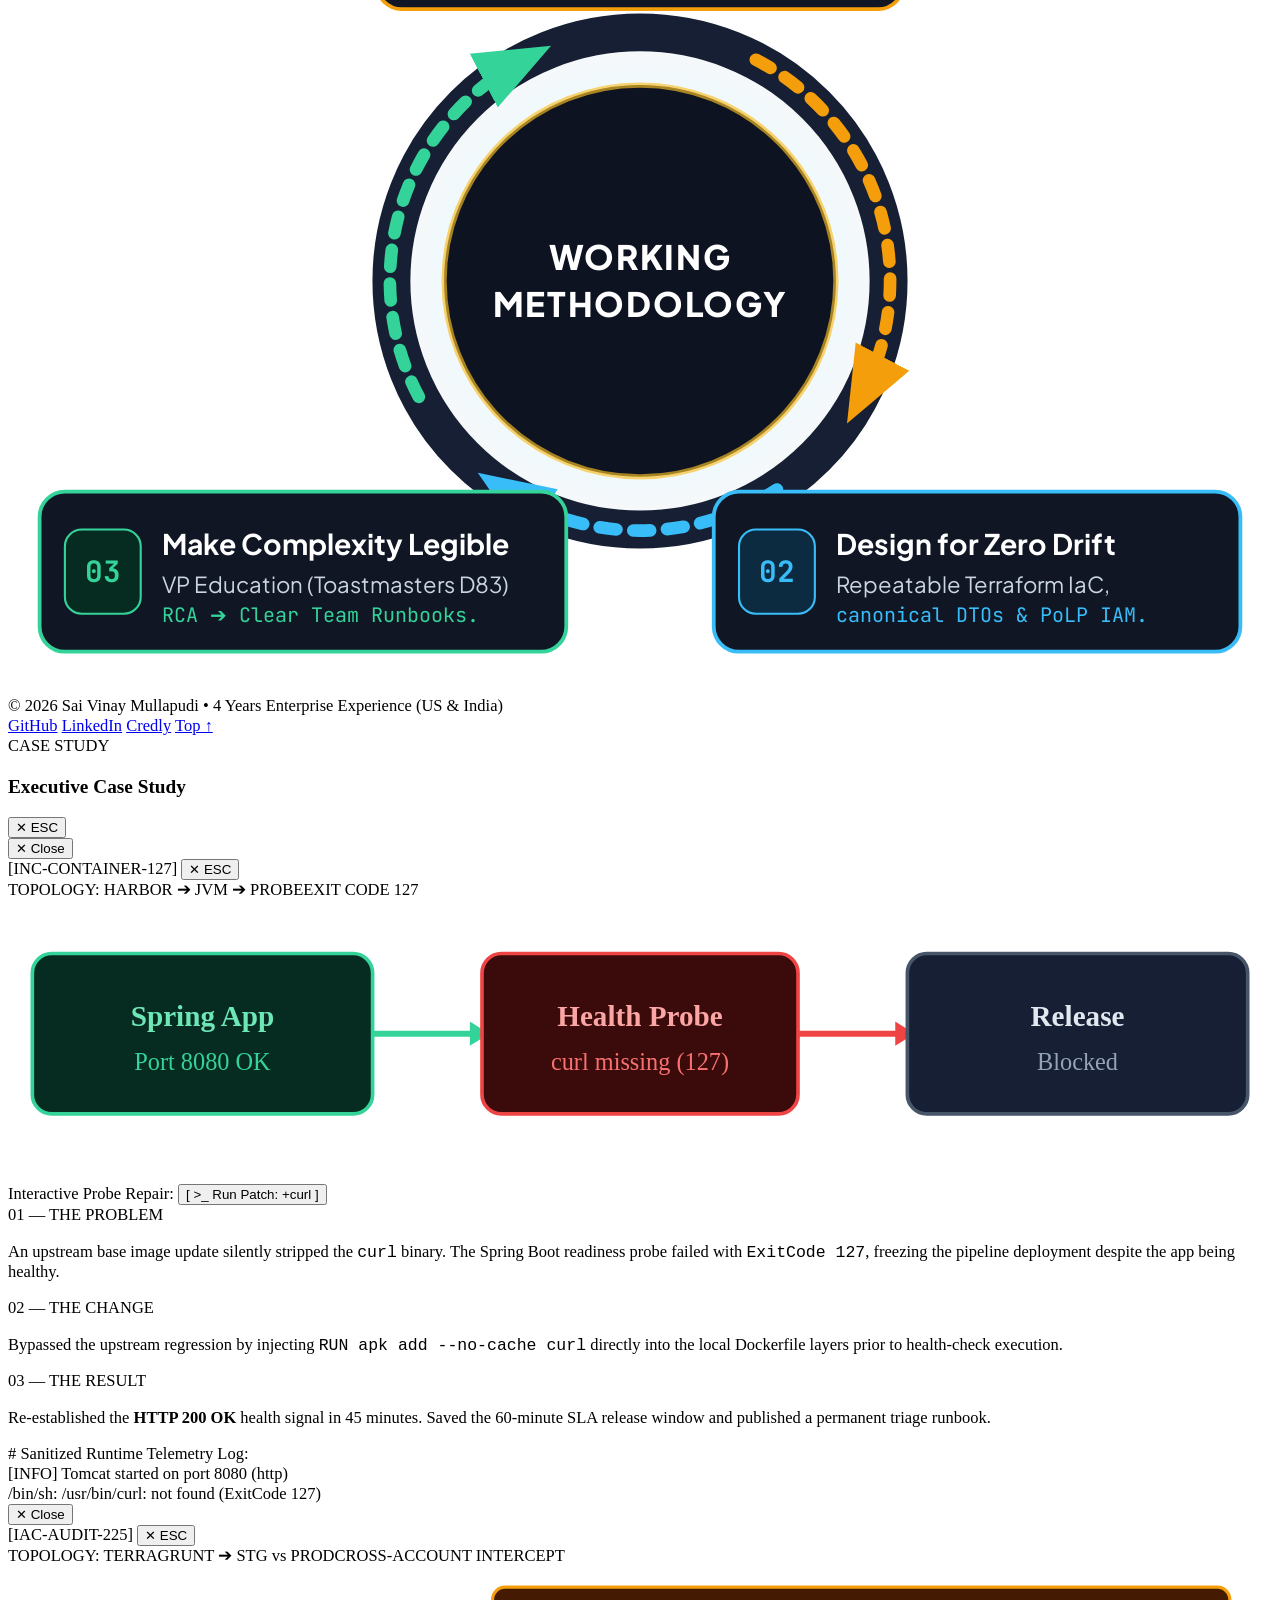
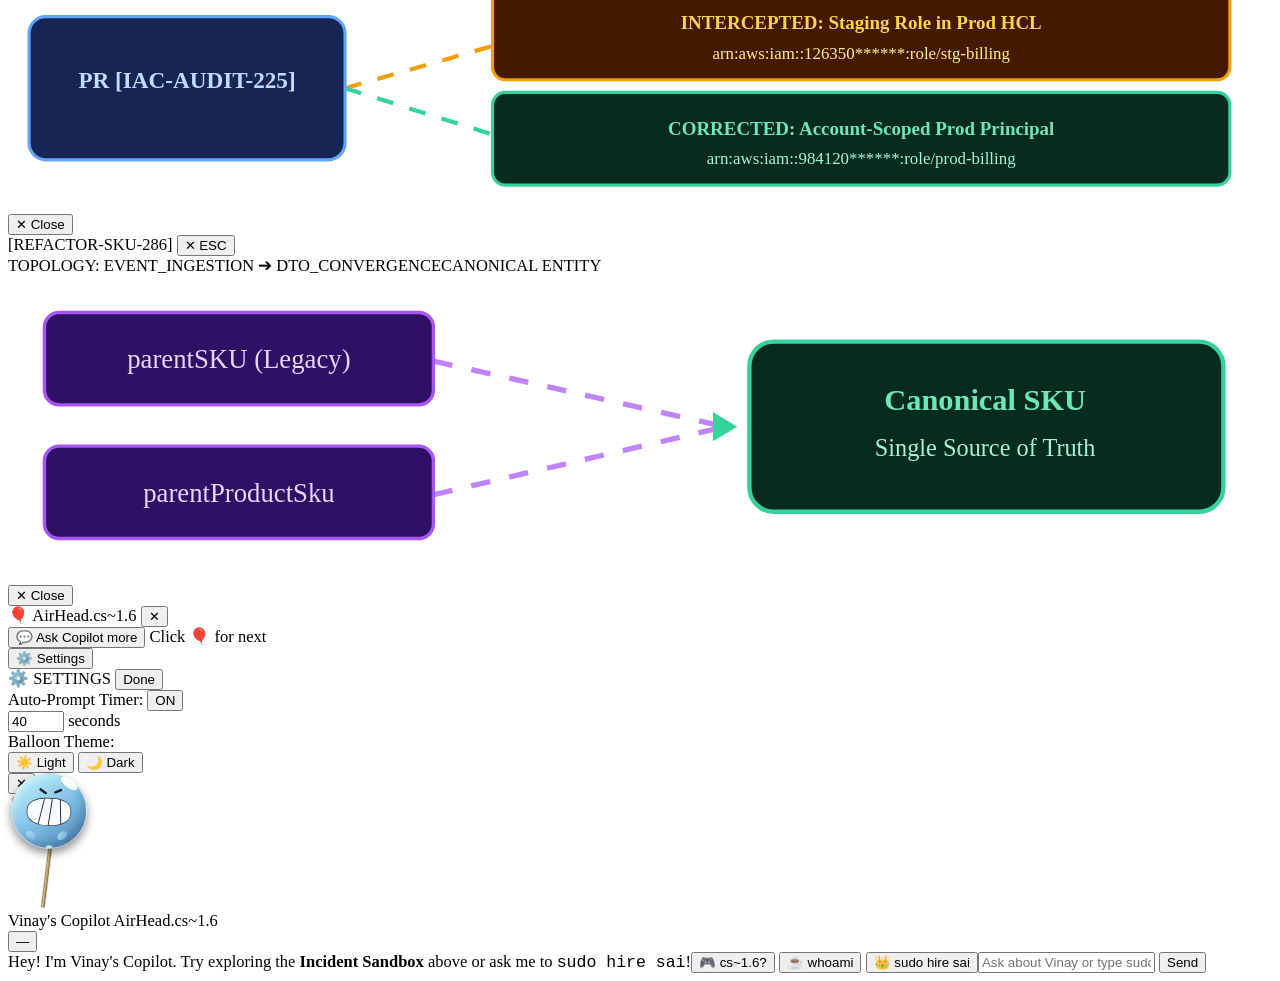
==== commit cb81d5e6: "Fix comment formatting in index.html" ====
--- a/index.html
+++ b/index.html
@@ -1150,9 +1150,9 @@
 </div>
 </div>
 </div>
-<!-- ============================================== -->
+<!-- ===============================================-->
 <!-- VIEW 2 & 3: MANAGER & DEV PERSPECTIVES         -->
-<!-- ============================================== -->
+<!-- ===============================================-->
 <div id="view-manager-dev" class="relative z-10">
 <main id="home">
 <!-- Hero Section -->
